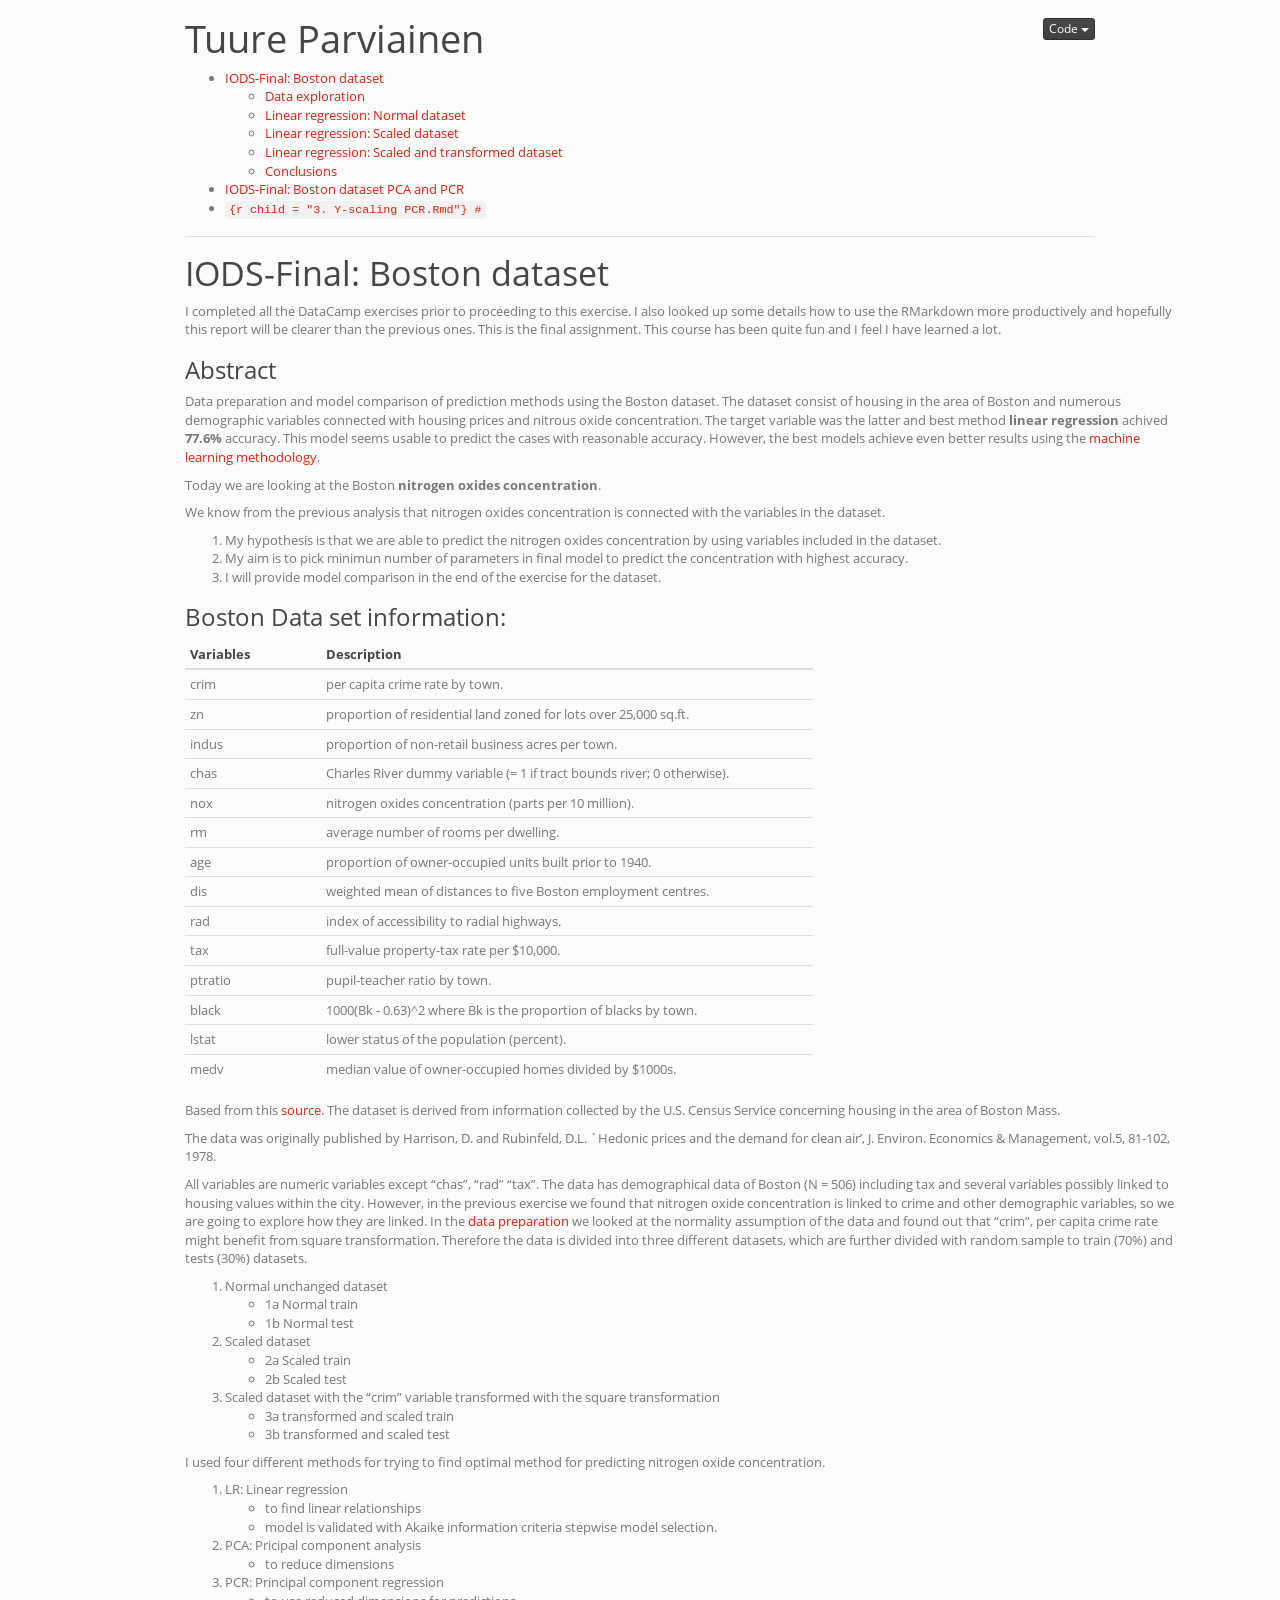
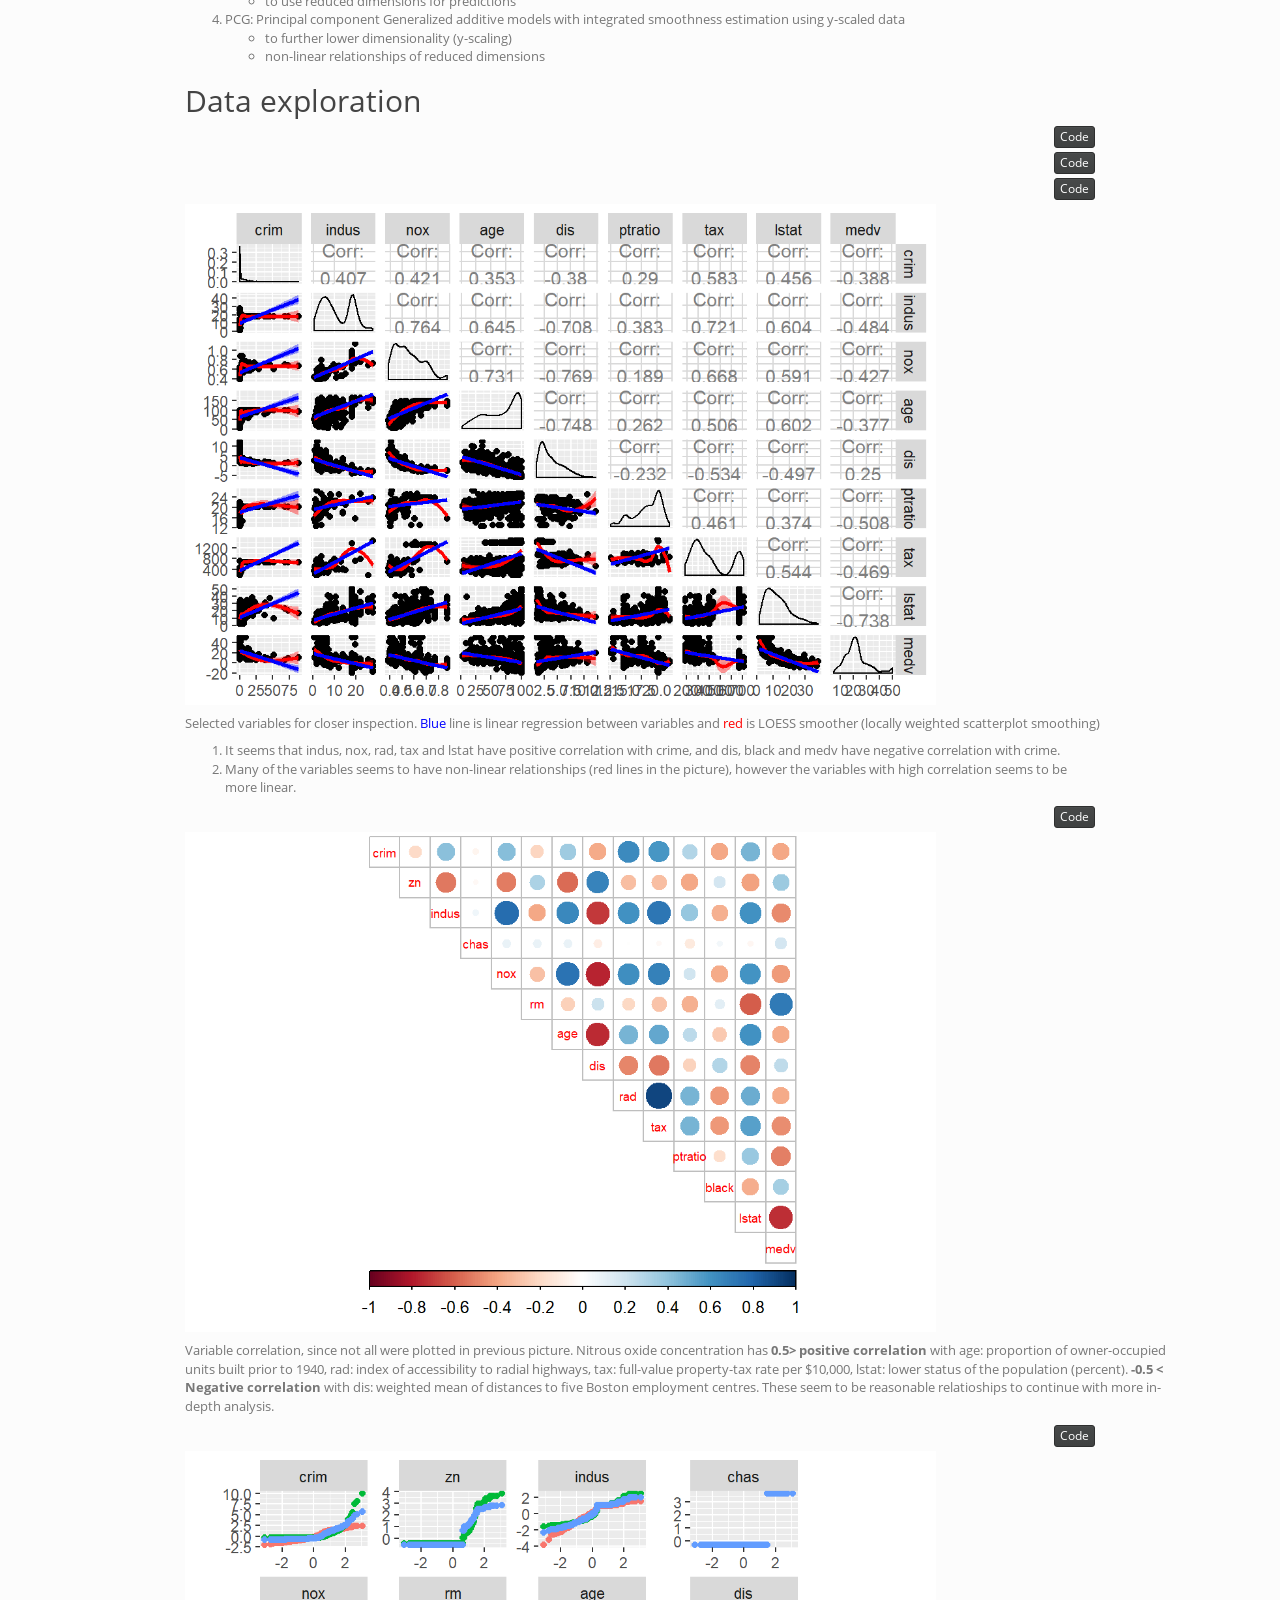
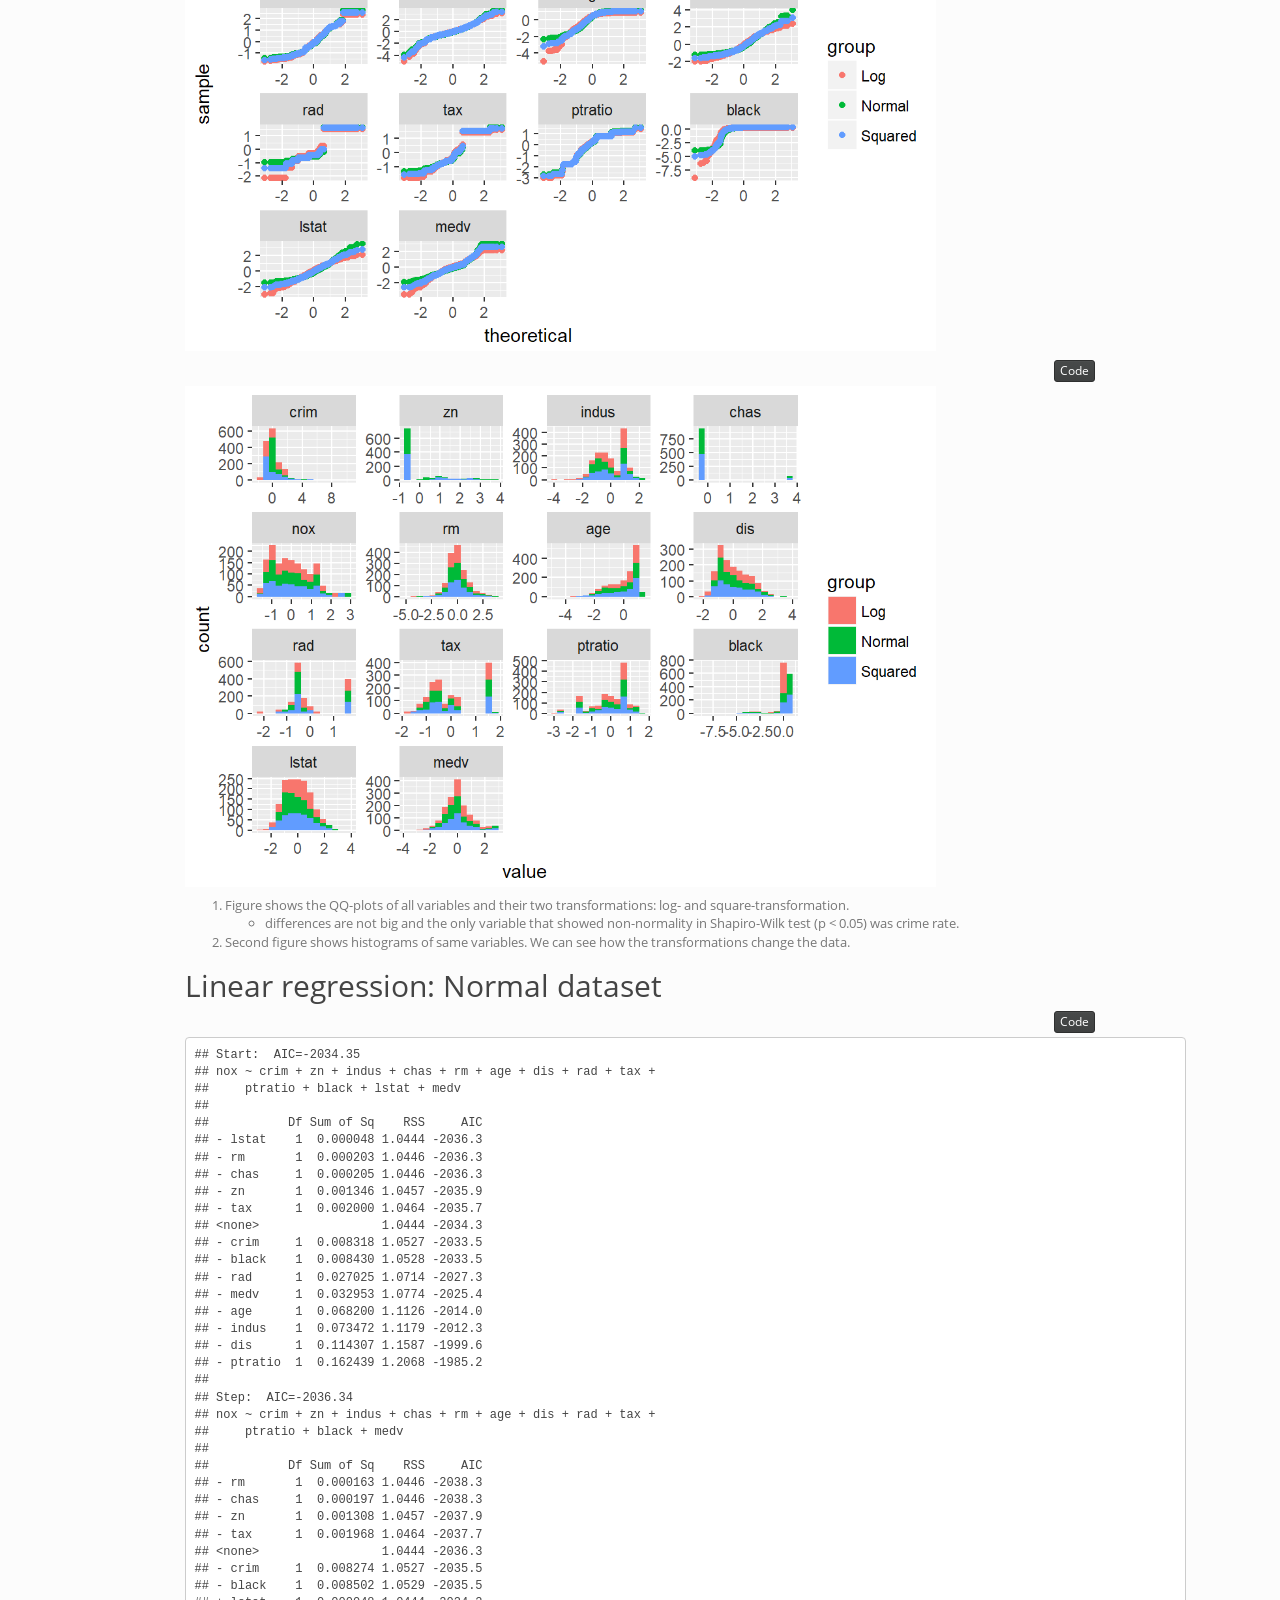
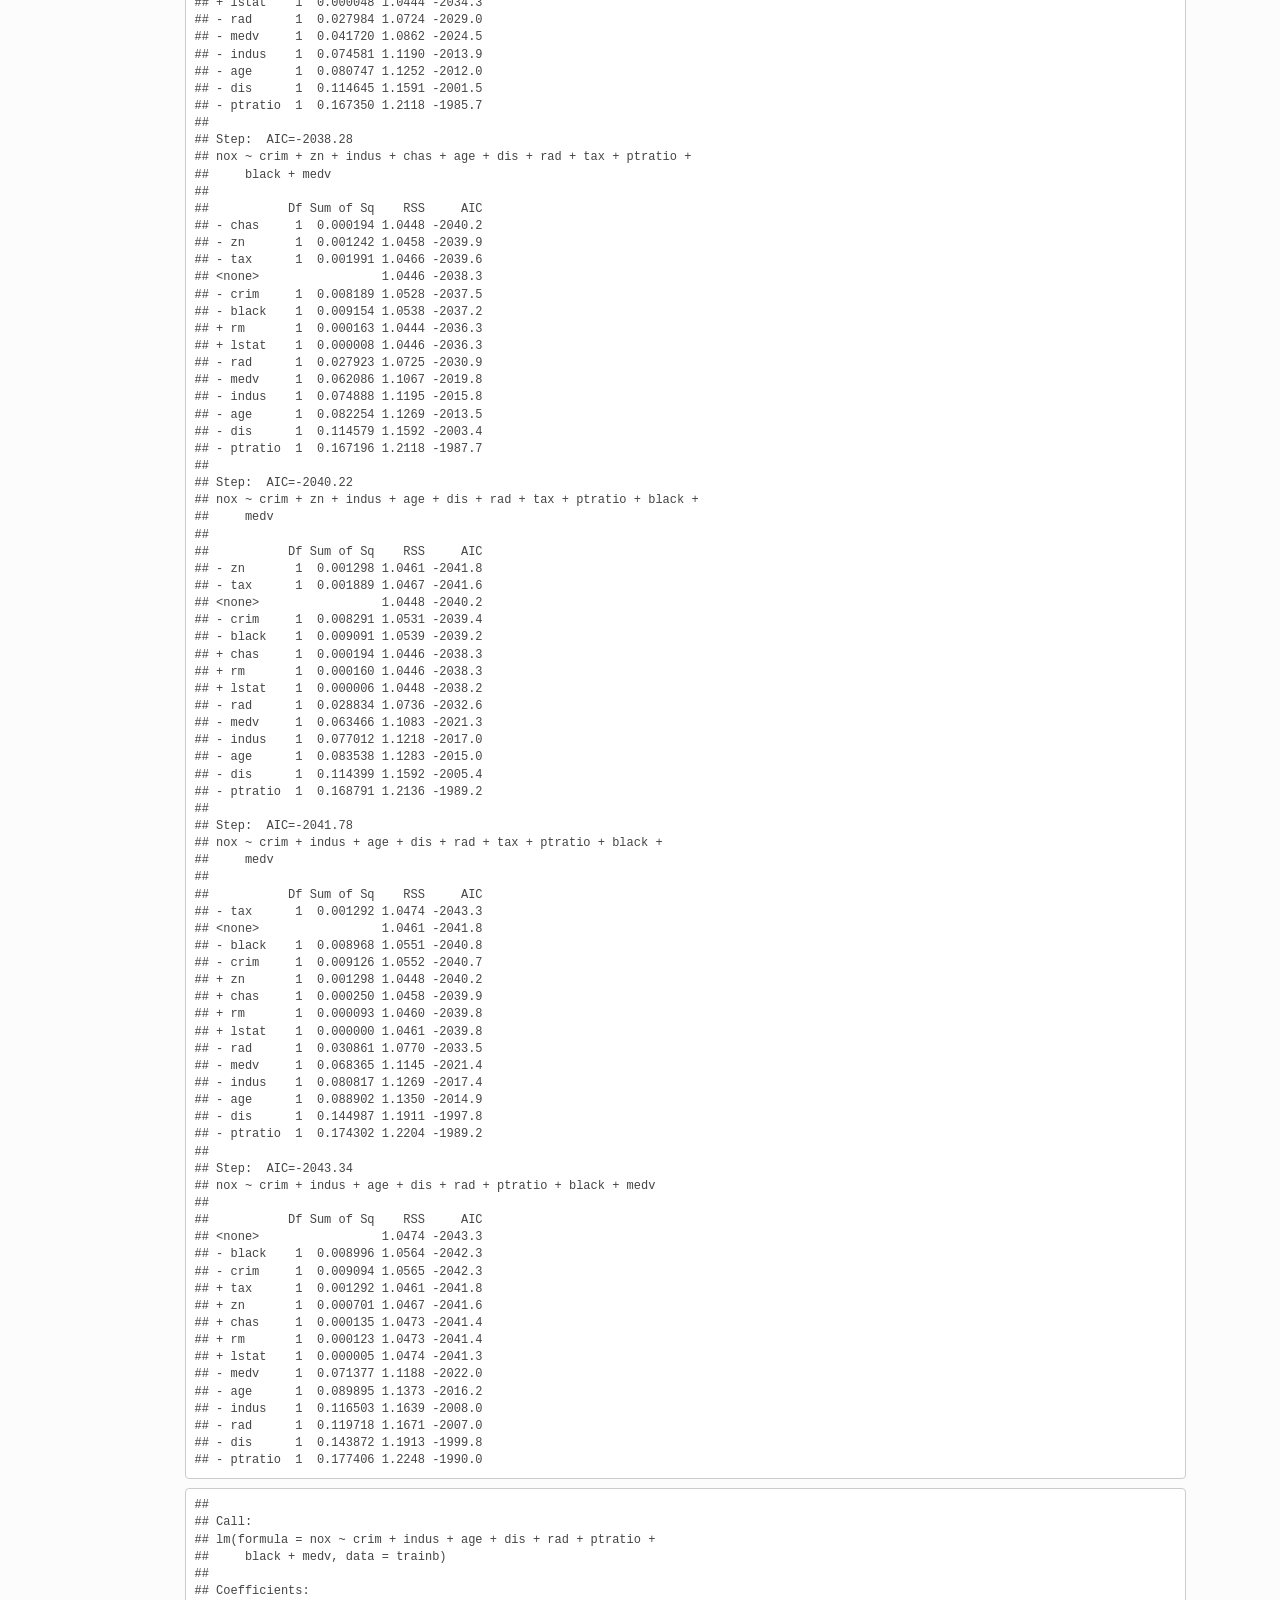
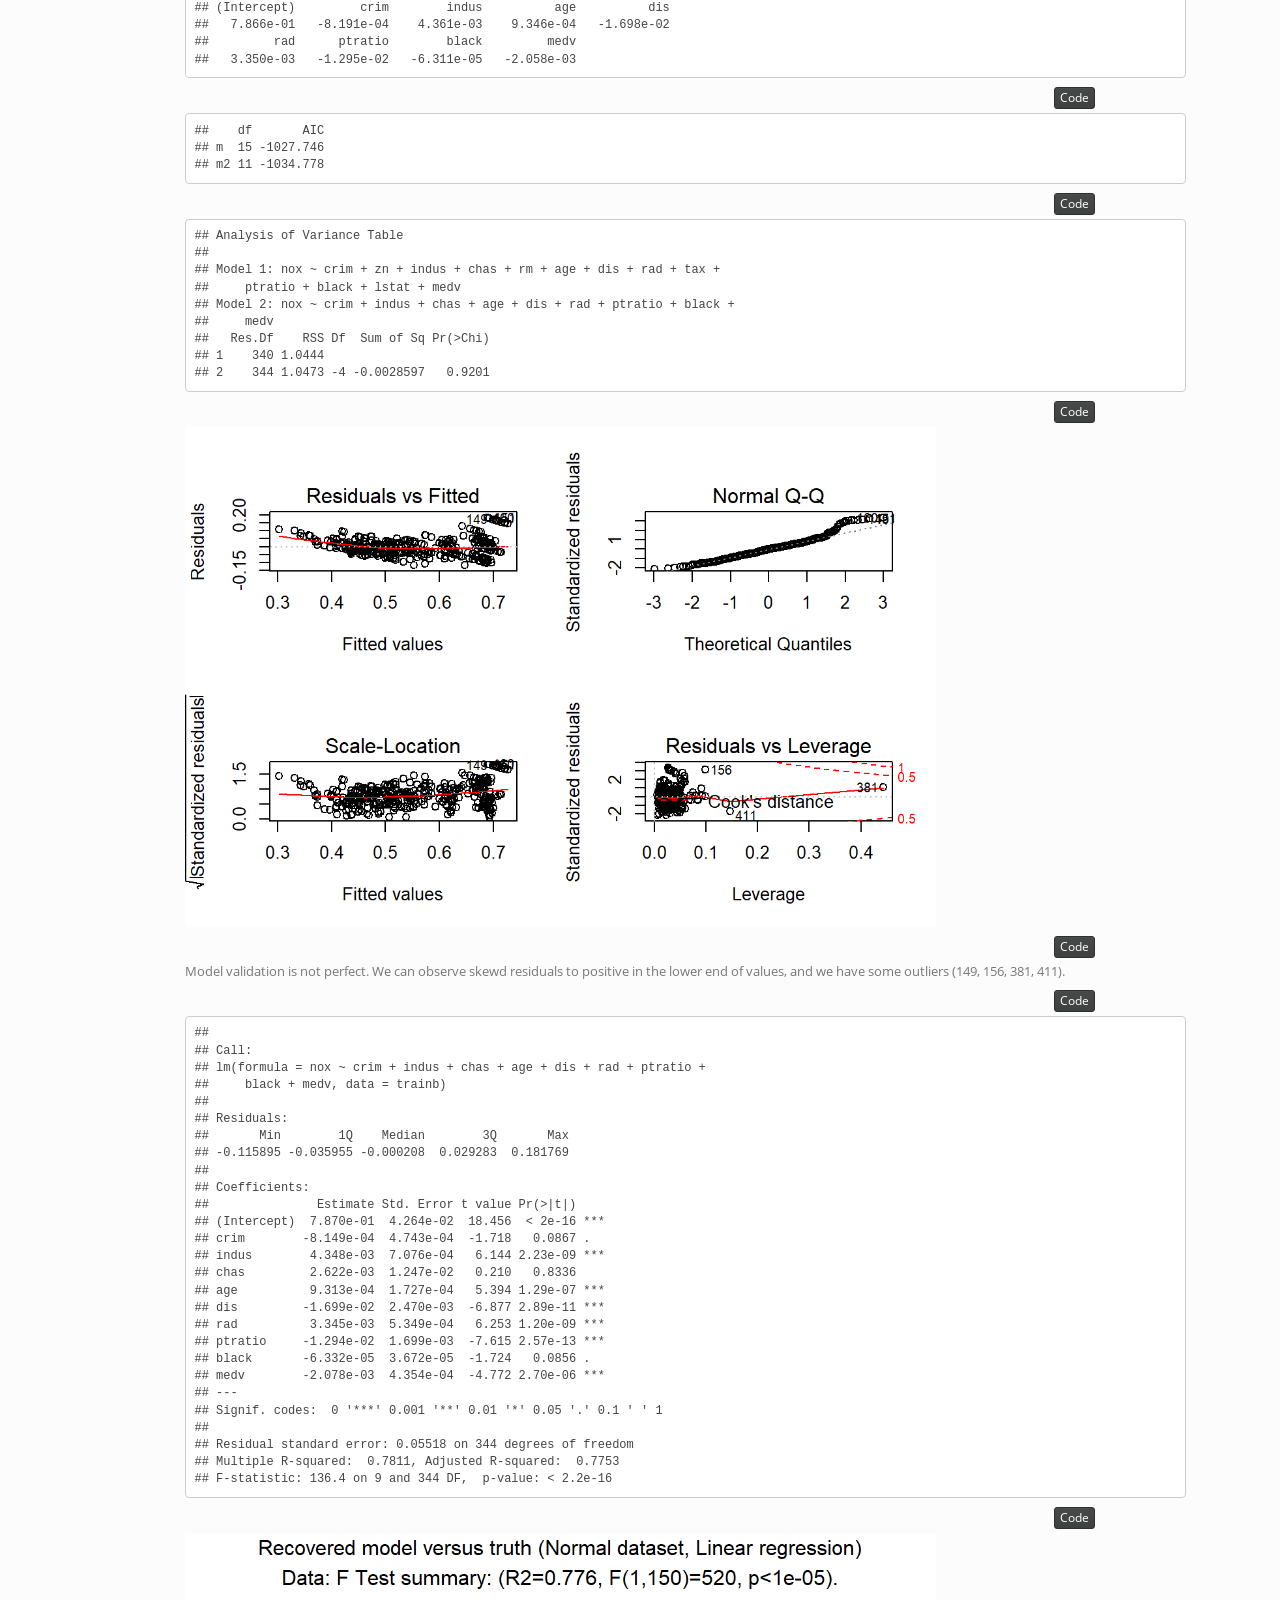
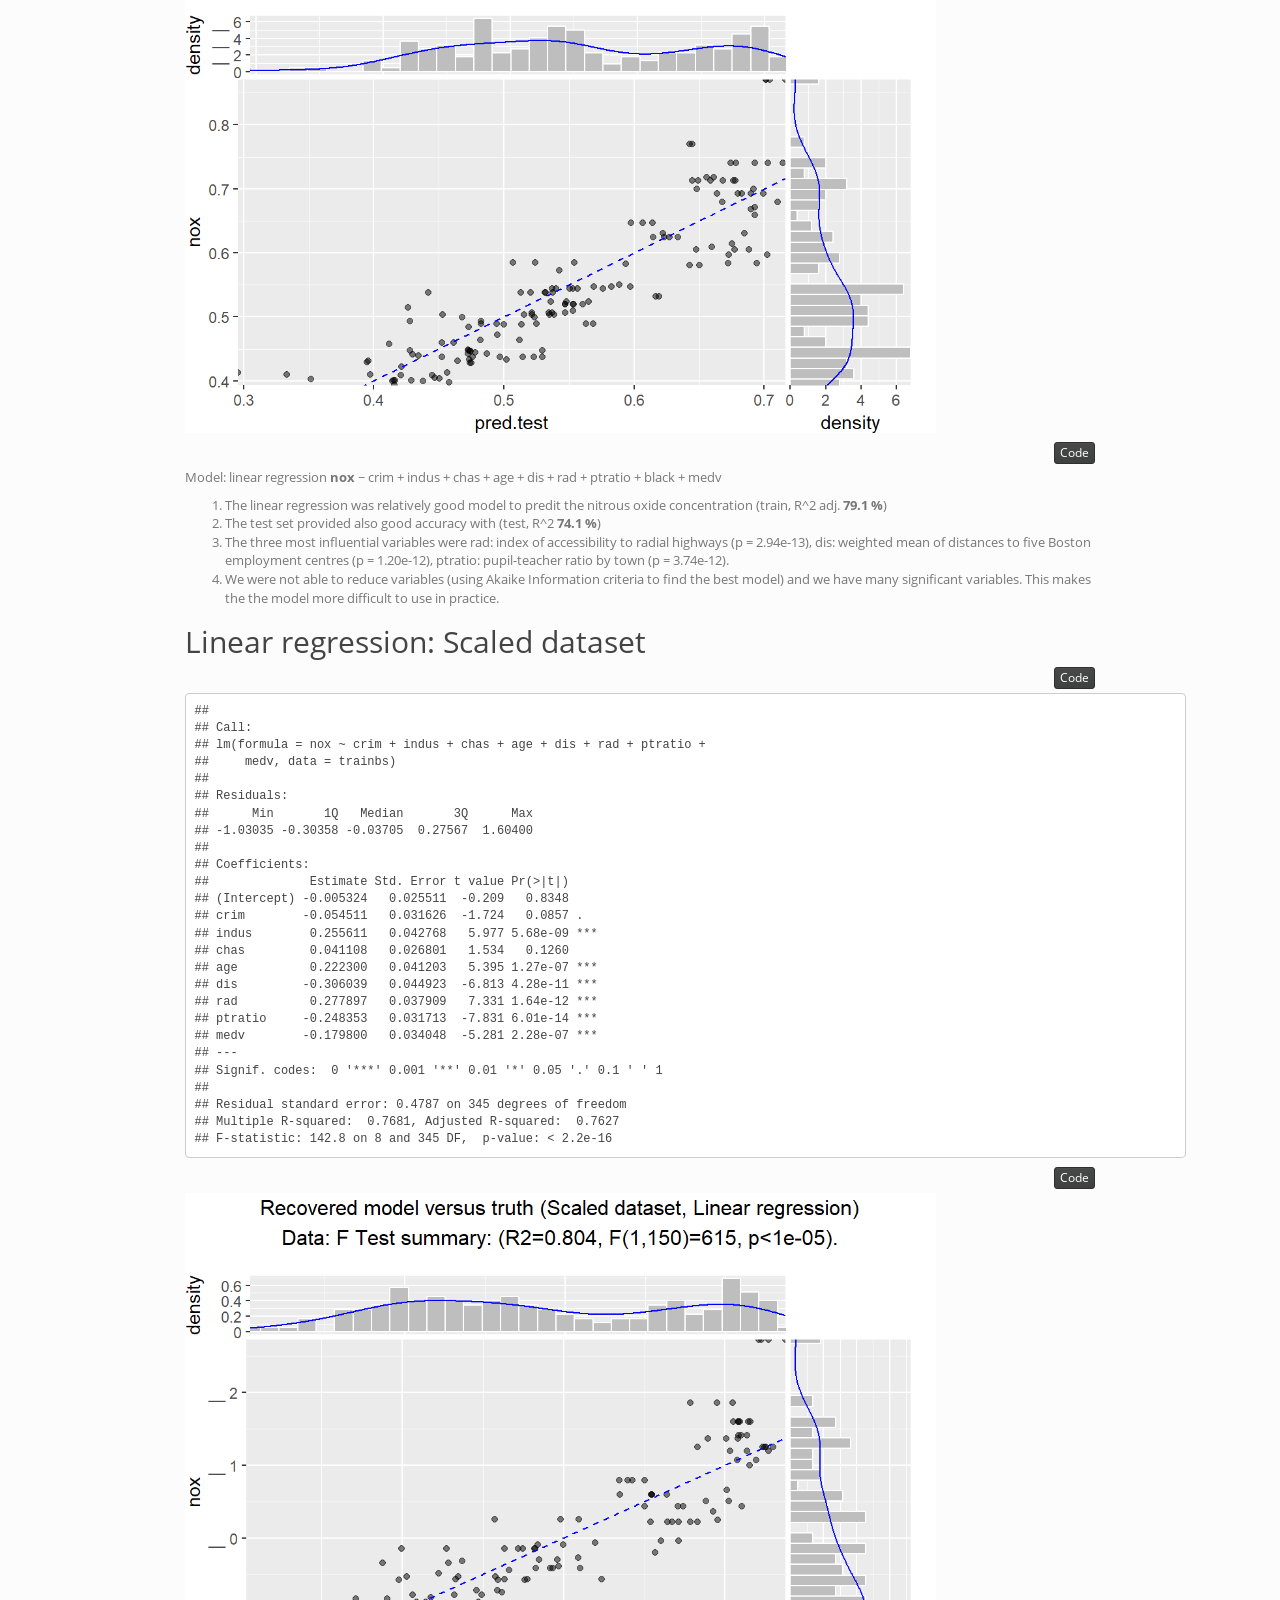
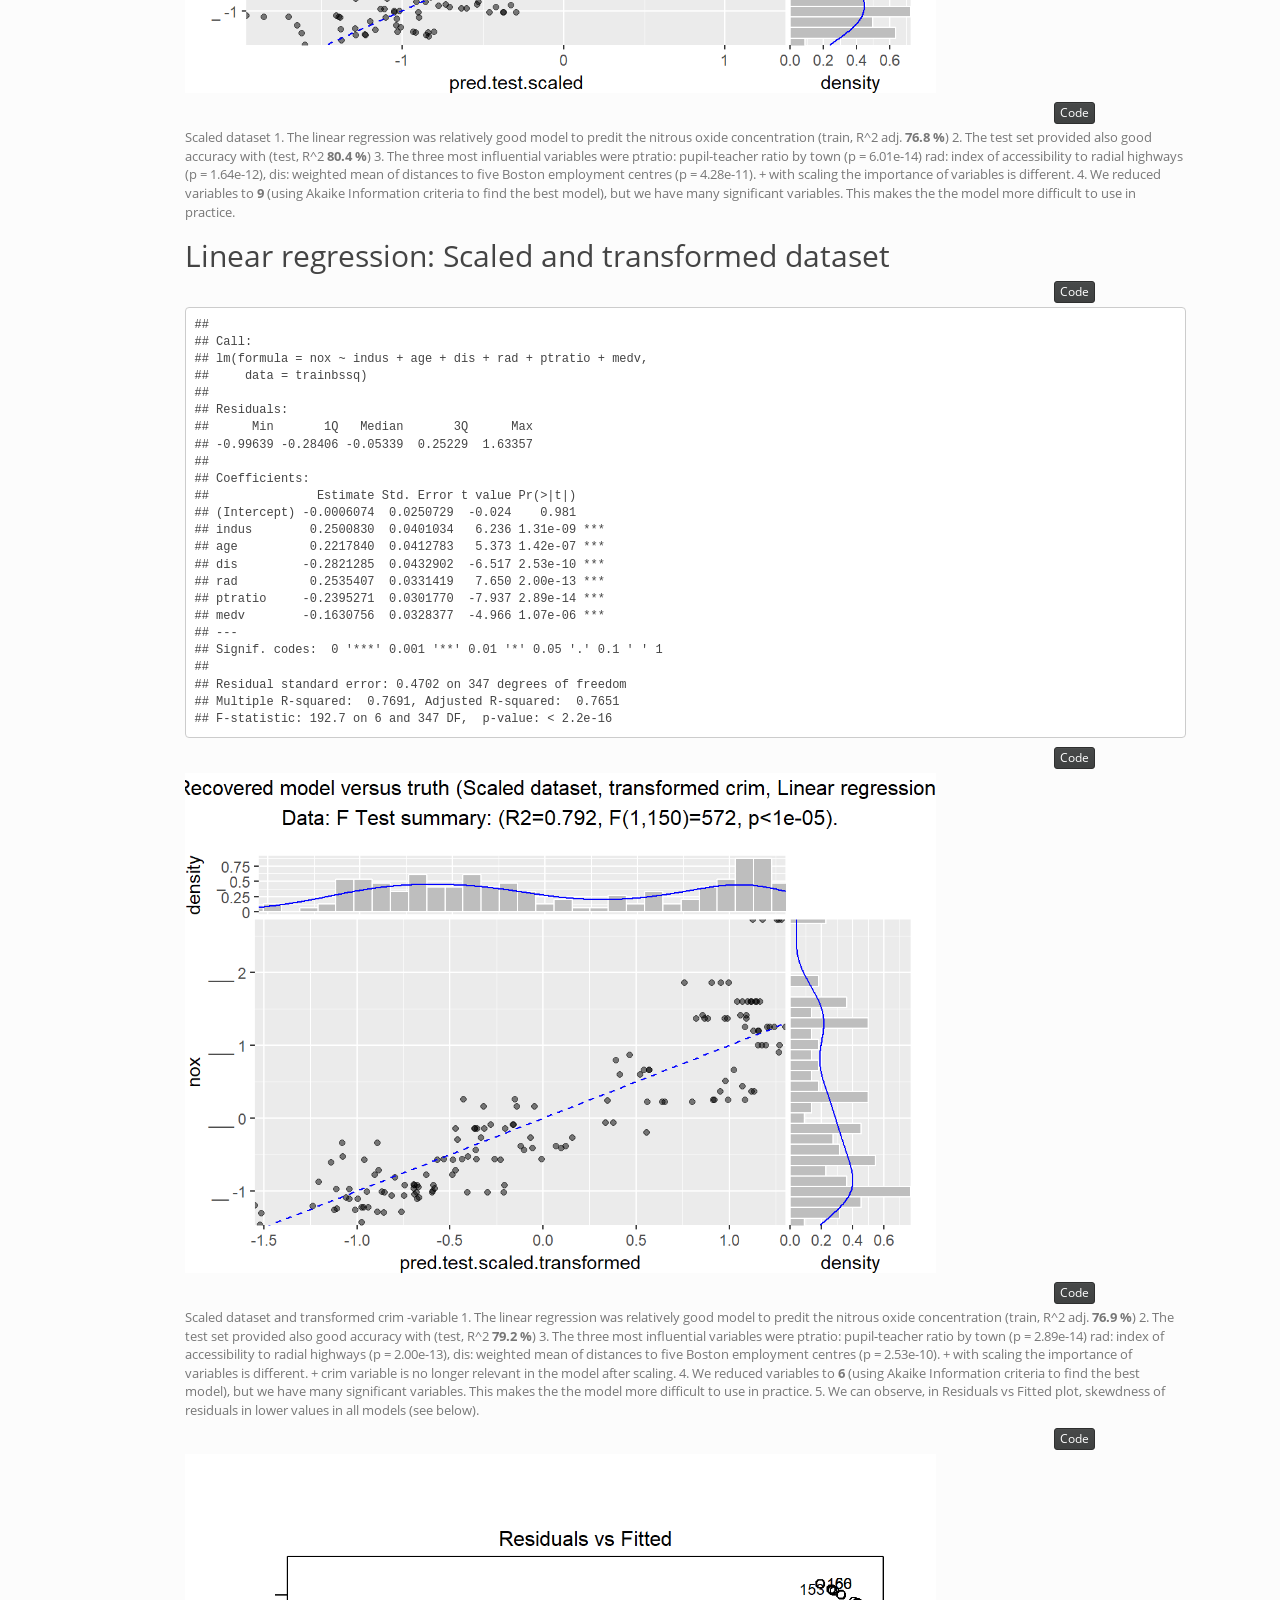
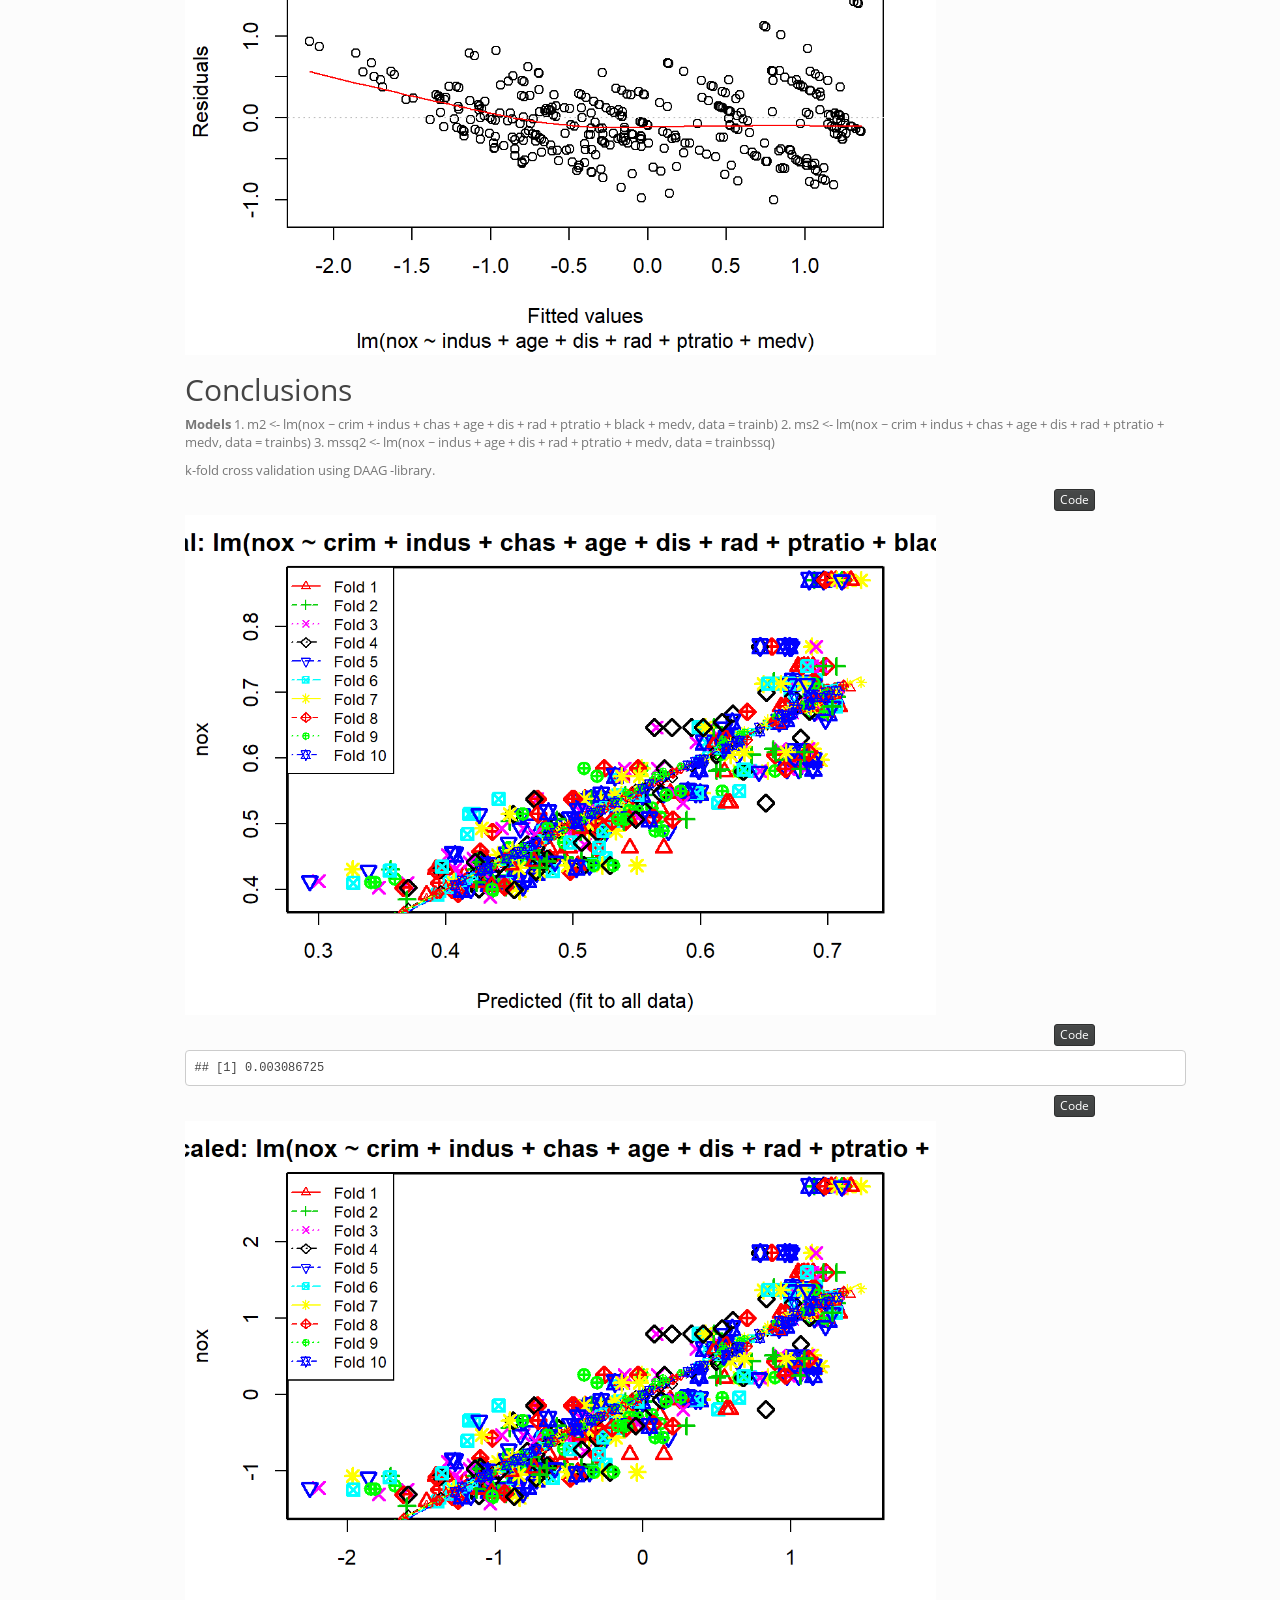
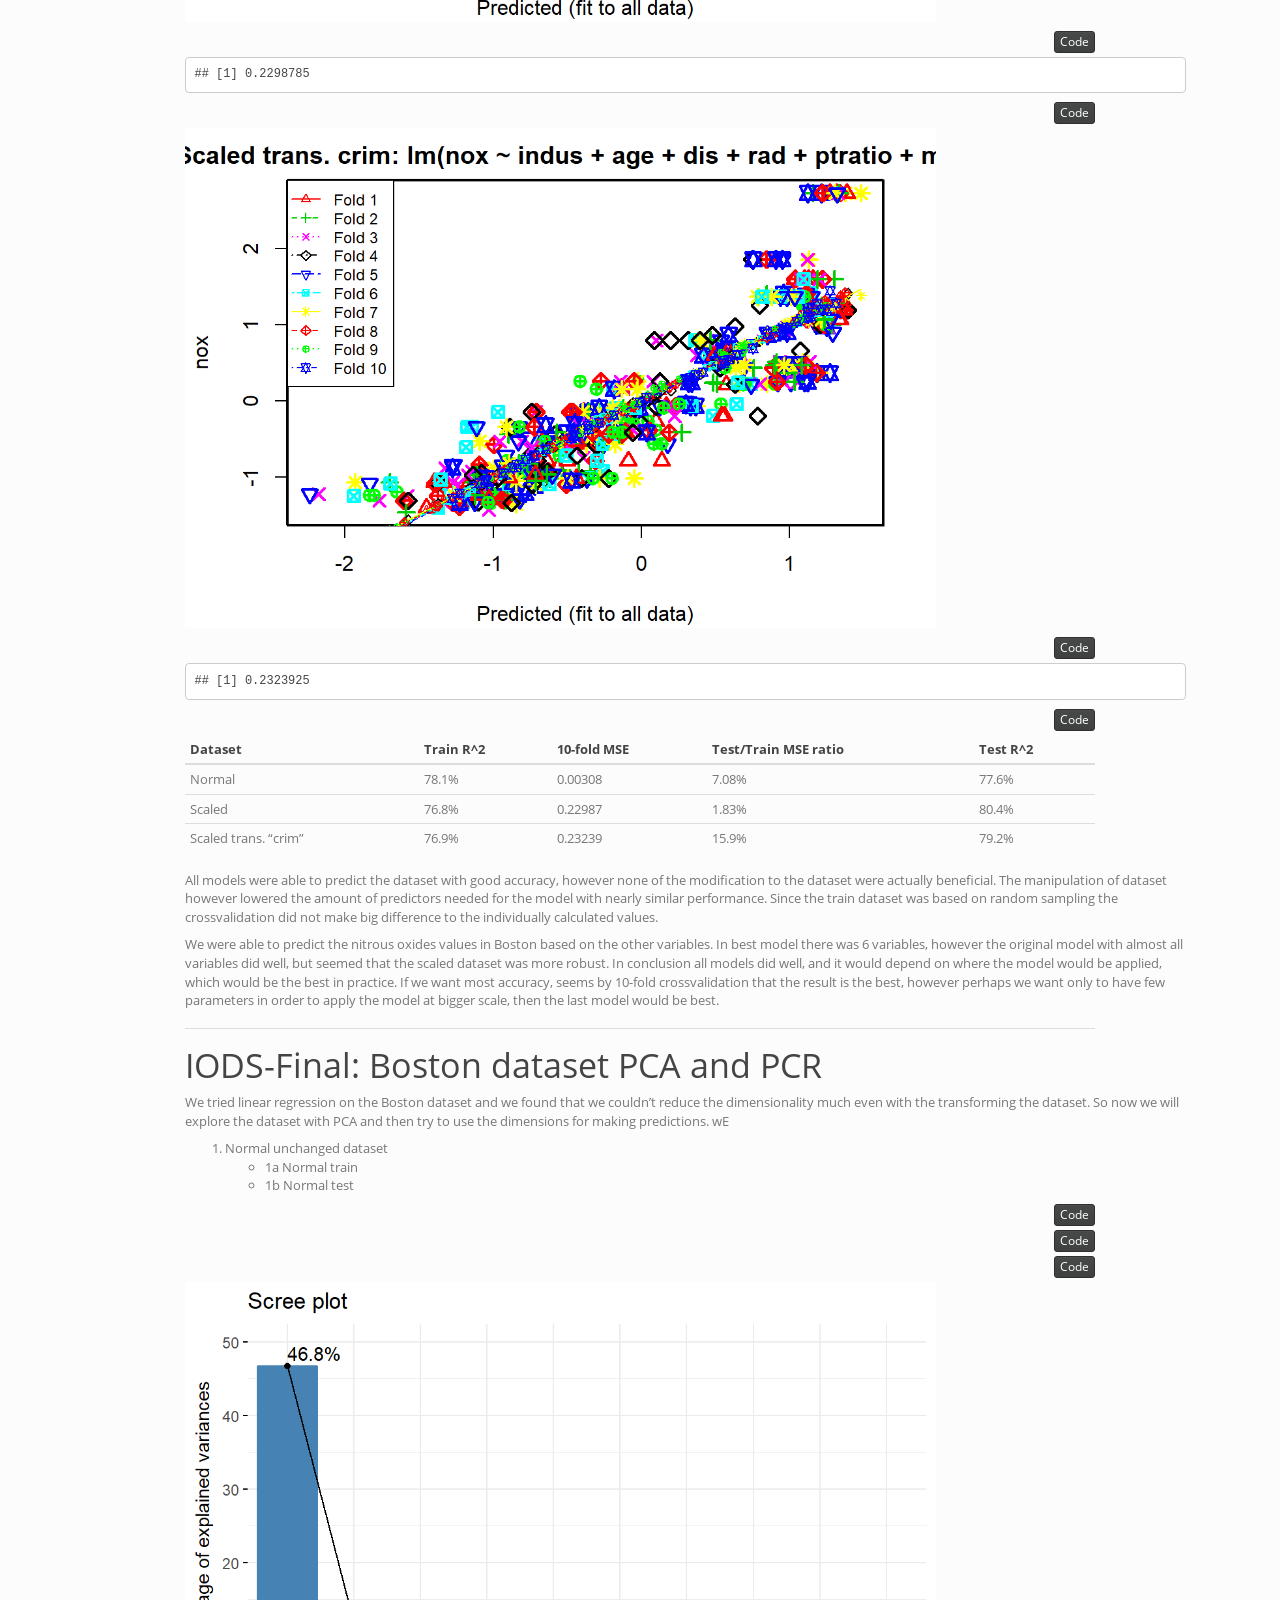
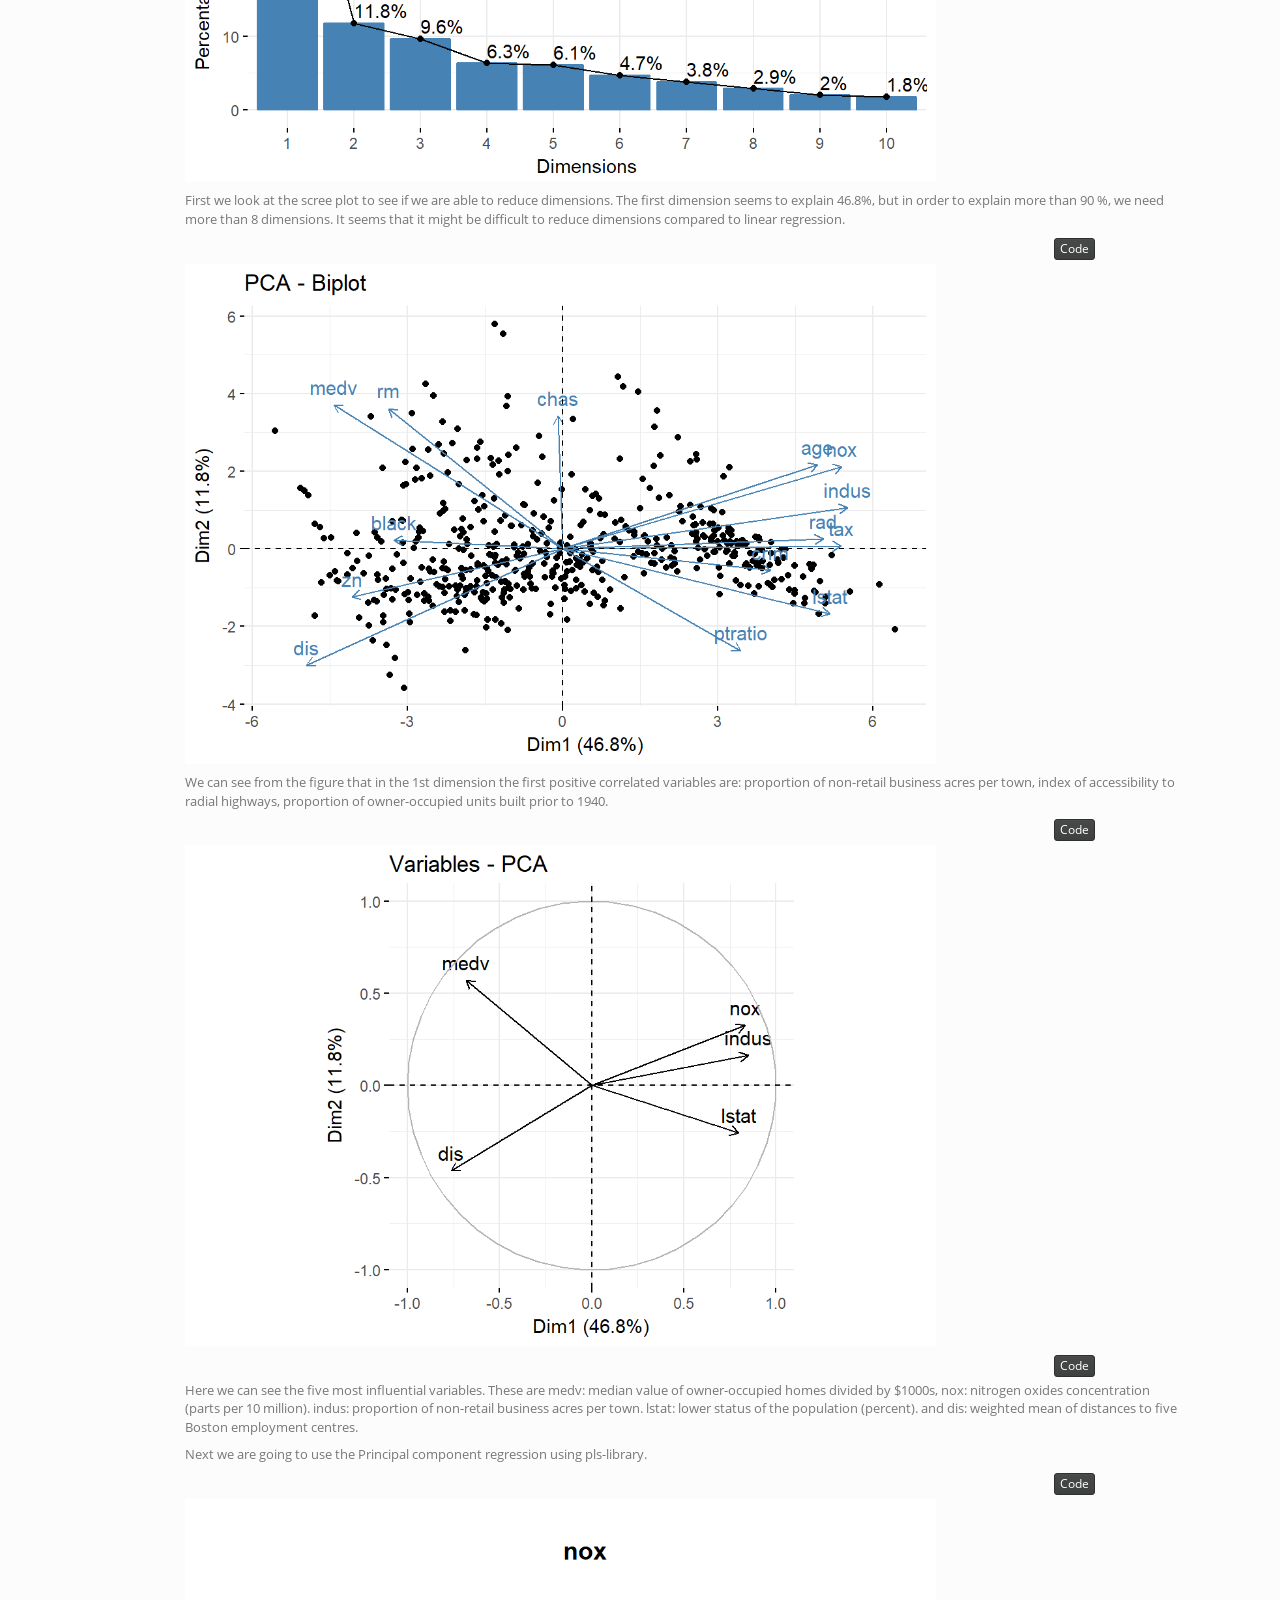
==== index.html @ d25b2026 "ProblemsWithKnitting" ====
<!DOCTYPE html>

<html xmlns="http://www.w3.org/1999/xhtml">

<head>

<meta charset="utf-8" />
<meta http-equiv="Content-Type" content="text/html; charset=utf-8" />
<meta name="generator" content="pandoc" />




<title>Tuure Parviainen</title>

<script src="[data-uri]"></script>
<meta name="viewport" content="width=device-width, initial-scale=1" />
<link href="data:text/css;charset=utf-8,%40font%2Dface%20%7B%0Afont%2Dfamily%3A%20%27Open%20Sans%27%3B%0Afont%2Dstyle%3A%20normal%3B%0Afont%2Dweight%3A%20400%3B%0Asrc%3A%20url%28data%3Aapplication%2Fx%2Dfont%2Dtruetype%3Bbase64%2CAAEAAAASAQAABAAgR0RFRgAQANwAAISoAAAAFkdQT1MAFQAKAACEwAAAAAxHU1VC3cremgAAhMwAAAB0T1MvMqE%2BnskAAFgkAAAAYGNtYXDPgnIkAABYhAAAAMRjdnQgD00YpAAAYggAAACiZnBnbX5hthEAAFlIAAAHtGdhc3AAFQAjAACEmAAAABBnbHlmE1%[base64]%2FLdoAnn9hwW2%2BkpoBOYAAgCY%2F%2BMBiQW2AAMADgArQBQDCQkCBAQPEAEBDAIMBk9ZDBYCAwA%2FPysREgA5GC8REgE5ETMzETMxMAEjAzMDNDMyFhUUBiMiJgFGaTPP4Xg6P0A5NEQBkwQj%2BrSIRkJARz8AAAIAhQOmArAFtgADAAcAH0ANAAMHBAMECAkGAgcDAwA%2FM80yERIBOTkRMxEzMTABAyMDIQMjAwE%2FKGkpAispaCkFtv3wAhD98AIQAAACADMAAAT2BbYAGwAfAJlAVQgfHBUEFAkRDAwJEg8OCwQKExMUFh0eBwQGFwQBABkEGAUFBhQGCiEDGhcDGAoYICEIBAwNDE5ZHAENHwAQERBOWRkVEU8NAU8RAQ0RDREFFxMDCgUALzM%2FMxI5OS8vXV0RMzMrEQAzMxEzMysRADMzERIBOTkRFzMREjk5ETMREhc5ERIXOREzERIXOTIyETMREhc5MTABAyEVIQMjEyEDIxMhNSETITUhEzMDIRMzAyEVASETIQPVQgEb%2Fs1UiVT%2B0VKIUP76AR9E%2FusBK1KLUgExVIZUAQj85QEvQv7RA4P%2BrIH%2BUgGu%2FlIBroEBVH8BtP5MAbT%2BTH%2F%2BrAFUAAMAg%2F%[base64]%2F5OMl97ZUhZLP57HgMHTFwpAYMQXQAABQBo%2F%2BwGLQXLAAkAFQAhAC0AMQBFQCQAEAUKFigcIiIuKAowEAYyMwMNHysNKw0rMDEGMBgZJRkHEwcAPzM%2FMz8%2FEjk5Ly8RMxEzERIBFzkRMxEzETMRMzEwExQWMzIRECMiBgUUBiMiJjU0NjMyFgEUFjMyNjU0JiMiBgUUBiMiJjU0NjMyFgEBIwHySlOkpFNKAcqZlIyblZKRnAGmSlRUUFBUVEoBy5mUjpmVko6f%2Fv781ZMDKwQCqqoBVAFSqKrk6e7f4%2Bbu%2FNurqaetq6Wlq%2BPp7t7j5usDIPpKBbYAAAMAcf%[base64]%2Bb8Z%2F%2BS29cLJv%2BuYu0VT0kxK%2BiuoidAZc4QxeoRIkBK%2BW5dvSW1%2B0Ek0V9WEt%2FU01hYPudmgGoRFlmQXWJ%2BoLIZl9iajmWqKeVa7Vd%2Fnk%2Bp2P%2B4pT%2B3bJqXNQAAAEAhQOmAT8FtgADABS3AAMDBAUCAwMAP80REgE5ETMxMAEDIwMBPyhpKQW2%2FfACEAAAAQBS%2FrwCIQW2AA0AHEAMBwAKBAAEDg8LJwMDAD8%2FERIBOTkRMxEzMTATEBI3MwYCFRQSFyMmAlKbkqKQkZSLoJOaAjEBCQHOrsH%2BMvTw%2Fja9qgHGAAABAD3%2BvAIMBbYADQAcQAwECgcACgAODwoDBCcAPz8REgE5OREzETMxMAEQAgcjNhI1NAInMxYSAgybkqCLlJGQopOaAjH%2B%2Bf46qLwBy%2FD0Ac7Br%2F4xAAEAVgJ%2FBA4GFAAOADBAGwMFBAEHDQoJCwkPEAQKAQ0CDAwNCgcEBggOAAA%2FxDIXOREzETMRMxESARc5MTABAyUXBRMHAwMnEyU3BQMCkSsBjhr%2Bg%2FissKCw8v6HHQGHKwYU%2FnVvth%2F%2Bul4Bav6WXgFGH7ZvAYsAAAEAaADjBCkEwwALAChAEwAEBAkFBQwNAwcIB1BZAA8IAQgAL10zKxEAMxESATkRMzMRMzEwASEVIREjESE1IREzAo0BnP5ki%2F5mAZqLAxeK%2FlYBqooBrAABAD%2F%2B%2BAFtAO4ACAARtQUACQoFAAAvzRESATk5MTAlFwYCByM2EjcBXg8aYjV9G0EN7hdk%2FvdyaAEyXAABAFQB2QI%2FAnEAAwARtQIABQQAAQAvMxESATk5MTATNSEVVAHrAdmYmAABAJj%2F4wGJAPIACwAYQAsGAAAMDQkDT1kJFgA%2FKxESATkRMzEwNzQ2MzIWFRQGIyImmD05OkFCOTNDakNFRUNBRj8AAAEAFAAAAtsFtgADABO3AgAEBQMDAhIAPz8REgE5OTEwAQEjAQLb%2Fd%2BmAiEFtvpKBbYAAgBm%2F%2BwELQXNAAsAFwAoQBQSAAwGAAYZGAkVS1kJBwMPS1kDGQA%2FKwAYPysREgE5OREzETMxMAEQAiMiAhEQEjMyEgEQEjMyEhEQAiMiAgQt7%2Fbs9u707vf84ZakppWVpqSWAt3%2Bhf6KAX8BcgF%2BAXL%2Bfv6S%2FsH%2B3QEnATsBOwEl%2Ft8AAQC8AAACywW2AAoAJEAQCQABCAELDAQJBwcBCQYBGAA%2FPxI5LxI5ERIBOTkRMzMxMCEjETQ3BgYHJwEzAsuiCBU01FgBg4wEEoJ0FS6scgErAAEAZAAABCUFywAZACtAFxgBBxMAEw4BBBobEApLWRAHARhMWQEYAD8rABg%2FKxESARc5ETMRMzEwISE1AT4CNTQmIyIGByc2MzIWFRQCBwEVIQQl%2FD8BgbBwOI5%2BW6NkWMruzuqc1v7AAvCPAYOymJBTdYk8T3Go07KL%2FvDQ%2FscIAAABAF7%2F7AQbBcsAJwBDQCQbABMHBwADFiINBigpAxcWFxZLWRcXCiUlHktZJQcKEUtZChkAPysAGD8rERIAORgvKxESADkREgEXOREzETMxMAEUBgcVFhYVFAQhIiYnNRYWMyARECEjNTMyNjU0JiMiBgcnNjYzMhYD7p2QsKr%2B3v71dMFbX9dgAXv%2BXpCSq8iTfmCqbVRa64LV7ARejLIeCBa0ktHhIyyeLzEBKQEKj5eGa3o0RnBHUcMAAAIAKwAABGoFvgAKABIAPEAeEgUJAgILBwMAAwUDExQBBRIFTFkJDwcSEgMHBgMYAD8%2FEjkvEjkzKxEAMxESARc5ETMzMxEzETMxMAEjESMRITUBMxEzIRE0NyMGBwEEatmf%2FTkCtrDZ%2FogKCDAq%2FjcBUP6wAVCRA938KQHmj7RgP%2F12AAEAhf%2FsBB0FtgAaADpAHw8DGRQIFBcDBBwbABFLWQAABhUVGExZFQYGDEtZBhkAPysAGD8rERIAORgvKxESARc5ETMRMzEwATIEFRQAIyInNRYWMzI2NRAhIgcnEyEVIQM2Ai3nAQn%2B3%2F73gkbQZbDD%2Folfn1Y3Atf9tyVzA33lx%2BP%2B%2Fk%2BgLTOmnQEyHTcCrJn%2BSRcAAAIAdf%2FsBC8FywAWACQAREAjGhELISEAAAYRAyYlDAsOHU1ZCw4OFAMUF0tZFBkDCE1ZAwcAPysAGD8rERIAORgvOSsRADMREgEXOREzETMRMzEwExAAITIXFSYjIgIDMzYzMhYVFAIjIgAFMjY1NCYjIgYGFRQWFnUBTwFIcUFNY%2Bv4DAxu7sXj%2BdTj%2FvYB646dkpFalllQkwJxAa8BqxOPGf7b%2Fsas7szk%2FvsBVcizqZGmSoJGZ7JoAAEAXgAABCsFtgAGAB9AEAEFBQACAwcIAwJMWQMGABgAPz8rERIBFzkRMzEwIQEhNSEVAQEdAl784wPN%2FaoFHZmF%2Bs8AAwBo%2F%2BwEKQXLABYAIgAuAE1AKRcPJhQsAx0JCQMGERQPBi8wBhEpICkgS1kpKQwADBpNWQwZACNNWQAHAD8rABg%2FKxESADkYLysREgA5ORESARc5ETMRMxEzETMxMAEyFhUUBgcWFhUUBiMiJjU0JSYmNTQ2AxQWMzI2NTQmJwYGASIGFRQWFzY2NTQmAkjI6oaTspb%2B3er8ATKKeOt3p5eVppzClYYBOn2Odp%2BPd5EFy7qkbLJJVbt7ttnNvPuMTrVwn737pniGjHphl0dAmwNneGRchEI8ilxldwAAAgBq%2F%2BwEJQXLABcAJQBBQCIbESIKCgAABBEDJicOHk1ZCxQODgIUFBhLWRQHAgdNWQIZAD8rABg%2FKxESADkYLxI5KxESARc5ETMRMxEzMTABECEiJzUWMzISEyMGBiMiJjU0EjMyFhIBIgYVFBYzMjY2NTQmJgQl%2FWh0RFBm8PULDDe2csLk%2F9CV33j%2BFI%2BckJNbmVhSkwNG%2FKYUjxoBKQEzU1fo0OQBCJn%2B2wEwuKSQpUqARmmyZgAAAgCY%2F%2BMBiQRkAAsAFQAoQBQQBgYMAAAWFw4TT1kOEAkDT1kJFgA%2FKwAYPysREgE5ETMzETMxMDc0NjMyFhUUBiMiJhE0MzIVFAYjIiaYPTk6QUI5M0N2e0I5M0NqQ0VFQ0FGPwO7h4dBRj8AAgA%2F%2FvgBhQRkAAgAEgAiQBABDQ0FCQkUEwsQT1kLEAUAAC%2FNPysREgE5ETMzETMxMCUXBgIHIzYSNwM0MzIVFAYjIiYBXg8aYjV9G0ENFXd7Qjk6Pe4XZP73cmgBMlwC74eHQUZGAAABAGgA8gQpBNkABgAVQAkEAAUBBAcIAwAALy8REgEXOTEwJQE1ARUBAQQp%2FD8DwfzyAw7yAaZiAd%2BV%2Fo3%2BuAAAAgB3AcEEGQPjAAMABwAqQBUHAgQAAgAJCAQFUFkEAQBQWQ8BAQEAL10rABgvKxESATk5ETMRMzEwEzUhFQE1IRV3A6L8XgOiA1qJif5niYkAAAEAaADyBCkE2QAGABVACQUBAgAEBwgGAwAvLxESARc5MTATAQE1ARUBaAMP%2FPEDwfw%2FAYkBRgF1lf4hYv5aAAACABv%2F4wM5BcsAGwAmADlAHSEcGwAHExMAHA4EJygAACQQJB5PWSQWEApJWRAEAD8rABg%2FKxESADkYLxESARc5ETMRMxEzMTABNTQ2NzY2NTQmIyIGByc2MzIWFRQGBgcGBhUVAzQzMhYVFAYjIiYBIUhiiEeDe0%2BWYTu9zr%2FUJ0x%2BZUGyeDo%2FQDk0RAGTNnWXVHN0UmZvJTGHY7yrSW9jblZyXyH%2B14hGQkBHPwACAHn%2FRga4BbQANQA%2FAEVAIiMuNg47BxQbAAApFA4uBUBBGDg4BD0IEQsRCxErHzIDJisALzM%2FMxI5OS8vEjkyMzMRMxESARc5ETMRMzMRMxEzMTABFAYGIyImJyMGBiMiJjU0NjMyFhcDFRQzMjY1NAIkIyIEAhUQACEyNxUGIyAAERASJCEyBBIBFDMyExMmIyIGBrhYoGhWdgsIKJVmlqnswESsRRmFW3KU%2Fu%2Bx3%2F62rgFCAS%2FS4sD0%2FpX%2Bb9YBjAEA1wFPt%2Fv2w88SDkhVgpMC2Y7sgmhRV2LNsMz%2FGRb%2BKhay16y1ARCTuf6p4f7P%2FrhWhVQBjwFmAQQBlt%2B1%2FrP%2BpP4BOQEFFLQAAgAAAAAFEAW8AAcADgA5QB4CDgsIAQUAAwAHAwQHBBAPDgJJWQsFDg4EBQMABBIAPzM%2FEjkvEjkrERIBOTkRMxEzERIXOTEwIQMhAyMBMwEBAyYnBgcDBGC2%2Fba0rAJCjwI%2F%2FmWqISMWKawB0f4vBbz6RAJqAcVWfWBz%2FjsAAwDJAAAEvgW2AA4AFwAgAElAJhMEHQoPGRkOCgQHDgQhIggPGA8YSlkPDw4ADhlKWQ4SABdKWQADAD8rABg%2FKxESADkYLysREgA5ERIBFzkRMxEzETMRMzEwEyEgBBUUBgcVBBEUBCMhEyEyNjU0JiMjEREhMjY1NCYjyQGdASMBBJGLAU3%2B9%2B7%2BAqoBGLSesMD6ATGxs7e7BbauvIKpGQo5%2FtvE3ANEcYZ7bf2R%2Fd2JkoiAAAABAH3%2F7ATPBcsAFgAmQBQDDhQJDgMXGBIASVkSBAsGSVkLEwA%2FKwAYPysREgEXOREzMTABIgAREAAzMjcVBiMgABE0EiQzMhcHJgM78f7pAQ35mcSY3%2F69%2FqGpAT%2FY5qxIpgUz%2Fr%2F%2B6f7h%2Fsc3lTkBiAFp4gFUuFSSTgAAAgDJAAAFWAW2AAgAEQAoQBQOBAkABAASEwUNSlkFAwQOSlkEEgA%2FKwAYPysREgE5OREzETMxMAEQACEhESEgAAMQACEjETMgAAVY%2Fnf%2Bj%2F5rAcABVQF6tP7h%2FuX3zwEwATIC6f6W%2FoEFtv6G%2FqcBHgEi%2B3ABKwAAAQDJAAAD%2BAW2AAsAOkAfBgoKAQQACAEEDA0GCUlZBgYBAgIFSVkCAwEKSVkBEgA%2FKwAYPysREgA5GC8rERIBFzkRMxEzMTAhIREhFSERIRUhESED%2BPzRAy%2F9ewJe%2FaIChQW2l%2F4plv3mAAEAyQAAA%2FgFtgAJADJAGgYAAAEDCAEDCgsGCUlZBgYBAgIFSVkCAwESAD8%2FKxESADkYLysREgEXOREzETMxMCEjESEVIREhFSEBc6oDL%2F17Al79ogW2l%2F3plwAAAQB9%2F%2BwFPQXLABsAOkAfFAgZAgIOGwgEHB0AG0lZAAAFDAwRSVkMBAUXSVkFEwA%2FKwAYPysREgA5GC8rERIBFzkRMxEzMTABIREGBiMgABE0EiQzMhcHJiMgABEQACEyNxEhA0wB8XTwnv60%2Fo63AVjn6spCxrf%2B9f7UASEBGJiR%2FrkC%2Fv05JSYBiwFk5AFXtVaWVP7C%2Fub%2B2P7OIwHCAAEAyQAABR8FtgALADNAGQkBAQAIBAQFAAUNDAgDSVkICAUKBgMBBRIAPzM%2FMxI5LysREgE5OREzETMRMxEzMTAhIxEhESMRMxEhETMFH6r8%2FqqqAwKqArD9UAW2%2FZICbgAAAf9g%2Fn8BaAW2AA0AHUANCwgIDg8JAwAFSVkAIgA%2FKwAYPxESATkRMzEwAyInNRYzMjY1ETMRFAYMXjZHTWNnqsD%2BfxuRFHhxBbb6WL7RAAABAMkAAATpBbYACwAqQBUIBAQFBQILCgAFDQwCCAUJBgMBBRIAPzM%2FMxI5ORESARc5ETMRMzEwISMBBxEjETMRATMBBOnI%2FeuZqqoCl8n9tALFiP3DBbb9KwLV%2FYUAAQDJAAAD%[base64]%2F6qDgj%2BDAUQmtT8XgW2%2B0oEtvpKA66ivvryAAEAyQAABT8FtgAQAC5AFQkGBgcBDw8ABwAREgsDBw8IAwEHEgA%2FMz8zEjk5ERIBOTkRMxEzETMRMzEwISMBIxYVESMRMwEzJgI3ETMFP8L84QgQncADHQgCDgKfBMvYtPzBBbb7OhsBJT8DRwAAAgB9%2F%2BwFvgXNAAsAFwAoQBQSAAwGAAYZGAkVSVkJBAMPSVkDEwA%2FKwAYPysREgE5OREzETMxMAEQACEgABEQACEgAAEQEjMyEhEQAiMiAgW%2B%2Fp3%2BxP69%2FqEBYAFEATsBYvtz%2FfHz%2BPfy8%2F0C3f6h%2Fm4BiwFoAWUBif5w%2FqD%2B1%2F7NATIBKgEnATH%2BzQACAMkAAARoBbYACQASADRAGgoFBQYOAAYAExQKBEpZCgoGBwcSSlkHAwYSAD8%2FKxESADkYLysREgE5OREzETMRMzEwARQEISMRIxEhIAEzMjY1NCYjIwRo%2FtH%2B5qyqAXsCJP0LmeLKvsm%2BBAze7%2F3BBbb9G5KhkY4AAAIAff6kBb4FzQAPABsANEAbEAoWAAAEAwoEHB0DDQcNGUlZDQQHE0lZBQcTAD%2FGKwAYPysREgA5ERIBFzkRMxEzMTABEAIHASMBByAAERAAISAAARASMzISERACIyICBb7izgFc9%2F7jN%2F69%2FqEBYAFEATsBYvtz%2FfHz%2BPfy8%2F0C3f7n%2FoxC%2FpYBSgIBiwFoAWUBif5w%2FqD%2B1%2F7NATIBKgEnATH%2BzQACAMkAAATPBbYADAAVAEhAJQ0BAQIMCREHCwoKBwkCBBYXCQ0ADQBKWQ0NAgMDFUlZAwMLAhIAPzM%2FKxESADkYLysREgA5ERIBFzkRMxEzETMRMxEzMTABESMRISAEFRAFASMBJTMyNjU0JiMjAXOqAZEBDQEB%2FtoBjcn%2Bnv7P6bSoq73dAmD9oAW2zs%2F%2B3mb9bwJgko%2BPkYAAAQBq%2F%2BwEAgXLACQANEAbHhMMAAAYEwUEJSYMHgMWFhtJWRYEAwlJWQMTAD8rABg%2FKxESADk5ERIBFzkRMxEzMTABFAQjICc1FhYzMjY1NCYmJyYmNTQ2MzIXByYjIgYVFBYWFxYWBAL%2B6PD%2B%2FIxa1GiqrD2Pksyv%2FtHatzW1q4eYOIWJ5q0BhcHYQ6QmLIFzTGFSNEnIoanIUJRMdGdMYVExUrwAAAEAEgAABFoFtgAHACRAEgABBQEDAwgJBwMEA0lZBAMBEgA%2FPysRADMREgEXOREzMTAhIxEhNSEVIQKLqv4xBEj%2BMQUfl5cAAAEAuv%2FsBRkFtgARACVAERABCgcBBxMSEQgDBA1JWQQTAD8rABg%2FMxESATk5ETMRMzEwAREUACEgADURMxEUFjMyNjURBRn%2B0v74%2Fvj%2B36rIwrnIBbb8Tvr%2B4gEg%2FAOu%2FEa3xMW4A7gAAQAAAAAEwwW2AAoAGkALAQQMCwgDAAQDAxIAPz8zEjkREgE5OTEwATMBIwEzARYXNjcEDLf98aj99LQBUDoiJDoFtvpKBbb8TqOaoqEAAQAbAAAHTAW2ABkAJEAQGQobGhUODgUJGBEKAwEJEgA%2FMz8zMxI5OREzERIBOTkxMCEjASYmJwYHASMBMxMWFzY3ATMBFhc2NxMzBcWo%2FtkVNAEWMP7iqP57tOcwFhs1AQa0ARMwIRM15rQD00HGFISd%2FDMFtvx5vpq3rwN5%2FH%2Bbw47MA4UAAAEACAAABJYFtgALACNAEgQGBQsKAAYNDAIIBAkGAwEEEgA%2FMz8zEjk5ERIBFzkxMCEjAQEjAQEzAQEzAQSWwf53%2FnC0Aeb%2BO7wBawFutf47AoP9fQL8Arr9vQJD%2FUwAAAEAAAAABHsFtgAIACBADwQFAgUHAwkKAAUBBwMFEgA%2FPzMSORESARc5ETMxMAEBMwERIxEBMwI9AYa4%2Fhis%2Fhm6AtsC2%2FyB%2FckCLwOHAAEAUgAABD8FtgAJACtAFwgBAwcABwQBBAoLBQRJWQUDAQhJWQESAD8rABg%2FKxESARc5ETMRMzEwISE1ASE1IRUBIQQ%2F%2FBMDCP0QA7%2F8%2BAMehQSYmYX7aQABAKb%2BvAJvBbYABwAgQA4GAQQAAQAICQUCAwYBJwA%2FMz8zERIBOTkRMxEzMTABIREhFSERIQJv%2FjcByf7fASH%2BvAb6jfohAAABABcAAALdBbYAAwATtwMBBAUDAwISAD8%2FERIBOTkxMBMBIwG6AiOm%2FeAFtvpKBbYAAAEAM%2F68AfwFtgAHACBADgMAAQYABggJAAcnAwQDAD8zPzMREgE5OREzETMxMBchESE1IREhMwEh%2Ft8Byf43tgXfjfkGAAABADECJwQjBcEABgAYQAkAAwcIBQIABAIALy8zEjkREgE5OTEwEwEzASMBATEBsmMB3Zj%2BjP6yAicDmvxmAun9FwAB%2F%2Fz%2BxQOa%2F0gAAwARtQAFAQQBAgAvMxEBMxEzMTABITUhA5r8YgOe%2FsWDAAEBiQTZAxIGIQAJABO2AAQLCgaAAQAvGs0REgE5OTEwASMmJic1MxYWFwMSbkGyKMsgciwE2TTAPxVFtTUAAgBe%2F%2BwDzQRaABkAJABHQCUiCAseHhkZEggDJSYBAgseR1kCCwsAFRUPRlkVEAUaRlkFFgAVAD8%2FKwAYPysREgA5GC85KxEAMxESARc5ETMRMxEzMTAhJyMGBiMiJjUQJTc1NCYjIgcnNjYzMhYVESUyNjU1BwYGFRQWA1IhCFKjeqO5AhO6b3qJrTNRwWHEvf4Om7Gmxq9tnGdJqJsBTBAGRIF7VH8sMq7A%2FRR1qpljBwdtc1peAAIAsP%2FsBHUGFAATAB8AREAiChcXDw8MHQMMAyAhDQAMFRIRChEGAAYaRlkGFgAURlkAEAA%2FKwAYPysREgA5OREzGD8%2FERIBOTkRMxEzETMRMzEwATISERACIyImJyMHIxEzERQHMzYXIgYVFBYzMjY1NCYCrtjv8dZrsTwMI3emCAh0zKqWmqqZlpYEWv7Z%2FvL%2B8v7VT1KNBhT%2Bhn9lpIvD5%2BfH39HW0gAAAQBz%2F%2BwDiwRcABYAJkAUDwMDFQkDGBcGDUZZBhAAEkZZABYAPysAGD8rERIBFzkRMzEwBSIAERAAMzIWFwcmJiMgERQWMzI3FQYCZu7%2B%2BwEJ9U%2BeLTM3gjL%2BsqOgiZBuFAElAQwBEwEsIheNFh3%2BVsrYO5M5AAIAc%2F%2FsBDcGFAASAB8AQkAhHQYXAA4OEQYRICESFQ8AAAEBDAMJCRpGWQkQAxNGWQMWAD8rABg%2FKxESADk5ETMYPz8REgE5OREzETMzETMxMCUjBiMiAhEQEjMyFzMnJxEzESMlMjY1NTQmIyIGFRQWA5oJc%2BXX7%2FDW33cNBwSmh%2F6eqpmbqpKbmpOnASYBDwEPASyiT00Bvvnsd7nOI%2BnH48%2FS1gACAHP%2F7AQSBFwAEwAaADtAHxgKFwsDAxEKAxwbFwtGWRcXAAYGFEZZBhAADkZZABYAPysAGD8rERIAORgvKxESARc5ETMzETMxMAUiABEQADMyEhUVIRYWMzI3FQYGAyIGByE0JgJ%2F8%2F7nAQXczvD9DQW5qLGtWJ2chJ0OAj2MFAEoAQcBCQE4%2FvHeacHISpQmIQPlrJidpwAAAQAdAAADDgYfABQAOUAdFAwMEwICBwMFAxUWCg9GWQoAAQUHBUZZEwcPAxUAPz8zKxEAMxg%2FKxESATk5ETMzETMzEjkxMAEhESMRIzU3NRAhMhcHJiMiBhUVIQKe%2FummxMQBYVd1K2BEXloBFwPH%2FDkDx0s8PQGUI4UffYpHAAADACf%2BFAQxBFwAKgA3AEEAbkA%2BKxk4JQwfPQUxEwETBQIqIhwfJRkKQkMcDzUPNUZZCDtHWQoiCCoPCA8IFioqAkdZKg8oP0dZKBAWLkdZFhsAPysAGD8rABg%2FKxESADk5GC8vERI5OSsrERIAORESARc5ETMRMxEzETMRMzEwARUHFhYVFAYjIicGFRQWMzMyFhUUBCEiJjU0NjcmJjU0NjcmJjU0NjMyFwEUFjMyNjU0JiMjIgYTFBYzMjU0IyIGBDHLHCzcwDErakpawrK%2F%2Ftz%2B6NfpgHQqOUBFVWvYxlZF%2FhGWjNHJbpjHcX5agnTz9nV%2BBEhpGCNxR6HACDhVLSuWj7a%2FoJJkkhoTUDU8WiojqGy0wxT7AFlcfWtZRWwDPHN27Pd%2BAAEAsAAABEQGFAAWADNAGQ4MCAgJABYJFhcYDgkSEgRGWRIQCgAACRUAPzM%2FPysREgA5ERIBOTkRMxEzETMzMTAhETQmIyIGFREjETMRFAczNjYzMhYVEQOeeoKtn6amCAoxtXTJyQLFhoS81v3DBhT%2BKVU4T1u%2F0P01AAACAKIAAAFmBd8AAwAPACNAEQoAAAQBARARDQdIWQ0CDwEVAD8%2FzisREgE5ETMzETMxMCEjETMDNDYzMhYVFAYjIiYBVqamtDgqKDo6KCo4BEgBKTk1Njg4NzcAAAL%2Fkf4UAWYF3wAMABgALEAWEwsLDQgIGRoWEEhZFkAJDwAFRlkAGwA%2FKwAYPxrOKxESATkRMzMRMzEwEyInNRYzMjY1ETMREAM0NjMyFhUUBiMiJitfO0VDTkmmtDgqKDo6KCo4%2FhQZhxRVVwT8%2BxD%2BvAddOTU2ODg3NwABALAAAAQdBhQAEAA2QBsQDgoKCwsIBgQFCAQREgwAABAQCAgDBwsVAw8APz8zEjkvOREzPxESARc5ETkRMxEzMzEwATY3ATMBASMBBxEjETMRFAcBVCtYAWLF%2FkQB28n%2BfX2kpAgCMT1jAXf%2BLf2LAgZs%2FmYGFPzHN3MAAQCwAAABVgYUAAMAFkAJAAEBBAUCAAEVAD8%2FERIBOREzMTAhIxEzAVampgYUAAEAsAAABssEXAAjAEZAIxURERIICQAjCRIjAyQlHBYVFRIZBA0ZDUZZHxkQEw8JABIVAD8zMz8%2FMysRADMREjkYLzMzERIBFzkRMxEzETMRMzEwIRE0JiMiBhURIxE0JiMiBhURIxEzFzM2NjMgFzM2NjMyFhURBiVwdpuUpnB3nJGmhxsIL6tqAQFPCDG6d7q5AsmDg7K5%2FZwCyYODu9X9wQRIllBaulZkv9L9NQAAAQCwAAAERARcABQAMUAYABQMCAgJFAkWFQwJEBAERlkQEAoPAAkVAD8zPz8rERIAORESATk5ETMRMxEzMTAhETQmIyIGFREjETMXMzY2MzIWFREDnnqCrKCmhxsIM7hxxsgCxYaEutb9wQRIllFZv9L9NQACAHP%2F7ARiBFwADAAYAChAFBMADQcABxoZChZGWQoQAxBGWQMWAD8rABg%2FKxESATk5ETMRMzEwARAAIyImAjUQADMyAAEUFjMyNjU0JiMiBgRi%2FvLuk%2BR8AQzu5gEP%2FL2oo6OpqaWjpgIl%2FvT%2B04oBAq0BDAEr%2Fs7%2B%2B9Lc29PR2dYAAgCw%2FhQEdQRcABQAIQA%2FQCAZCwQHBwgfEggSIiMECwAPDxVGWQ8QCQ8IGwAcRlkAFgA%2FKwAYPz8%2FKxESADk5ERIBOTkRMxEzETMzMzEwBSImJyMWFREjETMXMzY2MzISERACAyIGBxUUFjMyNjU0JgKua7E8DAymhxcIQKpu2u3x7qiWApqqjqGhFE9SYFb%2BPQY0llpQ%2Ftb%2B8%2F7y%2FtUD47rLJefH5srN2wACAHP%2BFAQ3BFwADAAfAERAIgoQHRYDGhoZEBkgIRobFw8dHh4WDRMTB0ZZExANAEZZDRYAPysAGD8rERIAOTkRMxg%2FPxESATk5ETMRMzMzETMxMCUyNjc1NCYjIgYVFBYXIgIREBIzMhczNzMRIxE0NyMGAk6mmAWcqZKbmX3U7vDW4XkJGIOmCw1zd7LTJebK48%2FP2YsBKgELAQ0BLqqW%2BcwB1WRGpwABALAAAAMnBFwAEAAqQBQNCQkKCgIREgsPDQAKFQAFRlkAEAA%2FKwAYPxI5PxESATk5ETMRMzEwATIXByYjIgYVESMRMxczNjYCpEk6F0Q0hb2miRMIPawEXAyaD9ih%2FbQESMtrdAABAGr%2F7ANzBFwAJAA2QBweEwwAABgFEwQlJgweAxYWG0ZZFhAGAwlGWQMWAD8rABgvPysREgA5ORESARc5ETMRMzEwARQGIyInNRYWMzI2NTQmJy4CNTQ2MzIXByYjIgYVFBYWFxYWA3Pkztp6T7VUgoxvoZmBP9q%2Bsak7pYZ2eC1kjsOJASuZpkWaKC5TVUBbPjlVbEuGm0iHREpBLD44NUeQAAEAH%2F%2FsAqgFRgAWADRAGxAUFAkLCRIDBBgXChMQE0dZDkAQDwcARlkHFgA%2FKwAYPxrNKxEAMxESARc5ETMRMzEwJTI2NxUGBiMgEREjNTc3MxUhFSERFBYCEixSGBtpKv7CnZ1GYAE%2B%2FsJedQ0Hfw0RAU8CjFBF6v6B%2FXtjagAAAQCk%2F%2BwEOQRIABQANEAZARMHDAwKEwoVFgwNDRAIFA8QBEZZEBYLFQA%2FPysAGD8zEjkRMxESATk5ETMRMxEzMTABERQWMzI2NREzESMnIwYGIyImNREBTHqCrJ%2BmiRgJM7V0yMcESP05hoS81QJA%2B7iTUVa%2B0QLNAAABAAAAAAQCBEgACwAYQAoBCgwNBQkBDwAVAD8%2FMzkREgE5OTEwIQEzExYXMzYSEzMBAaD%2BYLLsUA4IC3XMsv5gBEj9duRENQFNAjD7uAABABcAAAYjBEgAHAAsQBQJGx0eFxYODQMEDQQIGhIJDwAIFQA%2FMz8zMxI5OREzETMzMxESATk5MTAhAyYnIwYHAyMBMxISFzM2NjcTMxMWFzM2NhMzAQQvyRM0CCgez8D%2B1a5qbwgICzESybTEOBQIBCO%2FrP7RAoM70a9f%2FX8ESP5j%2FlBLObU1AnX9i6x1JJYC3Pu4AAABACcAAAQIBEgACwAiQBEHBQYAAQUMDQkDAQgLFQQBDwA%2FMz8zEjk5ERIBFzkxMAEBMwEBMwEBIwEBIwG4%2FoO9ASEBILv%2BgwGRvP7N%2Fsq8AjECF%2F5cAaT96f3PAbz%2BRAABAAL%2BFAQGBEgAFQAkQBIJDwADFhcEDQANEkZZDRsIAA8APzI%2FKxESADkREgEXOTEwEzMTFhczNjYTMwEGBiMiJzUWMzI3NwKy8E8TCA1T5rL%2BKUa7iExKN0SrST0ESP2P1l8z9wJ8%2ByC5mxGFDMCcAAABAFIAAANtBEgACQArQBcIAQMHAAcEAQQKCwUER1kFDwEIR1kBFQA%2FKwAYPysREgEXOREzETMxMCEhNQEhNSEVASEDbfzlAlb9zwLn%2FbICXXEDVoGB%2FLoAAQA9%2FrwCwQW2ABwALEAVGRoaCxcAAA8HFAMDBwsDHR4TAwQnAD8%2FERIBFzkRMxEzMxEzETMRMzEwJRQWFxUmJjURNCYjNTY2NRE0NjMVBhURFAcVFhUB23VxvtB%2BeIJ02Lbm398MZlwCjAKqmgEvaFmNAlxgATKbrIsGwf7Z1ycMJ9cAAQHu%2FhACewYUAAMAFkAJAgMDBAUDGwAAAD8%2FERIBOREzMTABMxEjAe6NjQYU9%2FwAAQBI%2FrwCywW2AB0ALEAVFQUKEhICGQAdHQ4OGQUDHh8VJwYDAD8%2FERIBFzkRMxEzETMzETMRMzEwASY1ETQnNTIWFREUFhcVIgYVERQGBzU2NjURNDY3Agrf47jTdoJ6fs2%2Bb3RucQI%2FJ9cBJ8EGi66Z%2Fs5hWwKNWWj%2B0ZmrAowCXGYBKXJ4FAAAAQBoAlAEKQNUABcAJEARAw8YGRIMUFkDEg8GBgBQWQYALysAEBjEL8QrERIBOTkxMAEiBgc1NjMyFhcWFjMyNjcVBiMiJicmJgFSNX82ZJBEcVlCYi82gDZmjkh%2BSEtaAslDNpdtHCYcG0A5lm4hICAYAAACAJj%2BiwGJBF4AAwAOACtAFAIEBAMJCQ8QAAADDAwGT1kMEAMiAD8%2FKxESADkYLxESATkRMzMRMzEwEzMTIxMUIyImNTQ2MzIW22kzz%2BF5PDw%2FOTNGAqz73wVMh0dAP0hAAAEAvv%2FsA9sFywAbAD5AHhYIDQMDCgQAEBAECAMcHRkFAhMKDQINAg0ECwcEGQA%2FPxI5OS8vETMzETMzERIBFzkRMxEzMxEzETMxMCUGBxUjNSYCNRAlNTMVFhYXByYjIgYVFBYzMjcDy2mThcvBAYyHS44xMYVtrKKfp42O8DYGyM4gARH6Afw%2BrKQDIReMM9PZ1Ms7AAEAPwAABEQFyQAdAEhAJhgTCQ0NGhYRAgsWEwUeHwwYGRhOWQkZGRMAExBMWRMYAAVLWQAHAD8rABg%2FKxESADkYLzMrEQAzERIBFzkRMzMRMxEzMTABMhcHJiMiBhURIRUhFRQGByEVITU2NTUjNTMRNDYCqr6qPZqPe30Bpv5aQUoDG%2Fv7zcbG4AXJVIVNfIz%2B2X%2FdZIgsmo0v9N9%2FATyyzQAAAgB7AQYEFwSgABsAJwAgQA0cACIOAA4oKR8VFSUHAC8zMy8zERIBOTkRMxEzMTATNDcnNxc2MzIXNxcHFhUUBxcHJwYjIicHJzcmNxQWMzI2NTQmIyIGuEqHXodogn9miV%2BGSkqDXIlmf4Zkh1yFSoGddHSeoHJ0nQLTemuMXIVJSYVcinF2g2eHXIVHSYVciGt8cKCfcXKipAAAAQAfAAAEcQW2ABYAVkAuEg4HCwsQDAUJAgkDDBQOFQcXGAoODgcPBhISAwATFQ8THxMCDxMPEwwBFQYMGAA%2FPzMSOTkvL10REjkyMhEzETMzETMREgEXOREzETMzETMRMzEwAQEzASEVIRUhFSERIxEhNSE1ITUhATMCSAF7rv5gAQb%2BwwE9%2FsOk%2FsQBPP7EAQD%2BZbIC3wLX%2FP5%2Fqn%2F%2B9AEMf6p%2FAwIAAgHu%2FhACewYUAAMABwAkQBACBgYDBwcICQQDBAMHGwAAAD8%2FOTkvLxESATkRMzMRMzEwATMRIxEzESMB7o2NjY0GFPz4%2Fg389wACAHv%2F%2BAOWBh0AMQA9AENAJjIAEwYqHjgZGR4MBgAjBj4%2FFQM7NhwtBiEJISdHWSEVCRBHWQkAAD8rABg%[base64]%2F7AZEBcsAFgAmADYARkAnJxcDDy8fHxQJDxcFNzgGDAASDwwfDAIAEhASAgwSDBIbKyMTMxsEAD8zPzMSOTkvL11dETMRMxESARc5ETMRMxEzMTABIgYVFBYzMjcVBgYjIiY1NDYzMhcHJgE0EiQzMgQSFRQCBCMiJAI3FBIEMzIkEjU0AiQjIgQCA319h3%2BDVn0wZUbC0N2%2FgHY6bPyXyAFeysgBXsrC%2FqLQz%2F6iw2muAS2srgEqr67%2B17Cu%2FtavBCOumqiiLXwUHPHY0fY8djP%2BuMgBXsrI%2FqLKxf6m0M8BWsat%2FtOtrgEpsK4BKq%2Bu%2FtcAAAIARgMUAnEFxwAWAB8AN0AcFwYbCgEBFhYQBgMgIRwKChIZFgADEAMCAw0SHwA%2FM9RdxDMSOS8zERIBFzkRMxEzMxEzMTABJwYjIiY1NDY3NzU0IyIHJzYzMhYVESUUMzI1NQcGBgIUGFyMX2%2BapXWUZGgrcoWCif5QcMlicGcDIVRhY2ZmaQYEJ4UzYDhpef48vGS0MQQEOQACAFIAdQOqA74ABgANAClAEwMGCg0CBAsJCQQNBgQODwwFCAEALzMvMxESARc5ETMRMxEzETMxMBMBFwEBBwElARcBAQcBUgFWd%2F7fASF3%2FqoBiwFYdf7hAR91%2FqgCJwGXRf6i%2FqFHAZcbAZdF%2FqL%2BoUcBlwAAAQBoAQgEKQMXAAUAG0AMAgEEAQYHBQRQWQUCAC8vKxESATk5ETMxMAERIxEhNQQpifzIAxf98QGFigD%2F%2FwBUAdkCPwJxAgYAEAAAAAQAZP%2FsBkQFywAIABYAJgA2AF1AMycXABEREgQJLx8fDQkMEhcGNzgMEBAAAA4TDhIIEw8SHxICABMQEwISExITGysjEzMbBAA%2FMz8zEjk5Ly9dXREzETMREjkvMxEzERIBFzkRMxEzETMRMxEzMTABMzI2NTQmIyMFFAYHEyMDIxEjESEyFgE0EiQzMgQSFRQCBCMiJAI3FBIEMzIkEjU0AiQjIgQCAtNsUGFWXWoBslVN7qjPh5QBBaab%2B9%2FIAV7KyAFeysL%2BotDP%2FqLDaa4BLayuASqvrv7XsK7%2B1q8C%2BlNAS0GIUHse%2FnUBYv6eA3uC%2FsXIAV7KyP6iysX%2BptDPAVrGrf7Tra4BKbCuASqvrv7XAAH%2F%2BgYUBAYGkwADABG1AAUBBAECAC8zEQEzETMxMAEhNSEEBvv0BAwGFH8AAgB%2FA1wC7gXLAAwAGAAhQA4NABMGAAYZGhAKwBYDBAA%2FMxrMMhESATk5ETMRMzEwEzQ2MzIWFRQGBiMiJjcUFjMyNjU0JiMiBn%2B1goK2UpJUgrVzdVFQc3FSU3MEk4K2tYNUj1S0g1JycVNUcXIA%2F%2F8AaAABBCkEwwImAA4AAAAHANAAAP10AAEAMQJKAo0FyQAYACNAEQcTFwEBDhMABBoZChAfFwEgAD8zPzMREgEXOREzETMxMAEhNTc%2BAjU0JiMiBgcnNjMyFhUUBgcHIQKN%2FaTsWVIhUD80YkVCg5iEk1mTrgG4Akpo5lZhTDZERSYyWG%2BCcFCXiqUAAQAhAjkCjQXJACMAOUAiDwUFAAMSHgoGJCUSXRNtEwJMEwELExsTAhMTCBohHw0IIQA%2FMz8zEjkvXV1dMxESARc5ETMxMAEUBgcWFRQGIyInNRYzMjU0IyM1MzI2NTQmIyIGByc2NjMyFgJzUkSwuKiYdJN70%2Bd1d2djUENCcDhFP4xeiJ0E51BnFy%2BigI84e0SikWtPRD1EKyNaLTZ3AAEBiQTZAxIGIQAJABO2CQQKCwSACQAvGs0REgE5OTEwATY2NzMVBgYHIwGJMG8gyiyuQG8E8j6wQRVBvjQAAQCw%2FhQERARIABYANUAaBQoKCBAAExMUCBQYFwYVDxQbDQJGWQ0WCRUAPz8rABg%2FPzMREgE5OREzETMzETMRMzEwARAzMjY1ETMRIycjBiMiJyMWFREjETMBVv6rn6aIGgpv5ZZYCgqmpgF9%2Fvq91AJA%2B7iTp1xUoP7ABjQAAQBx%2FvwEYAYUAA8AJ0ASBAUBAAAFCwMQEQgIBQMPBQEFAC8zPzMSOS8REgEXOREzETMxMAEjESMRIxEGIyImNRA2MyEEYHLVcz5U2Mva6AIt%2FvwGsPlQAzMS%2BvsBBP4AAQCYAkwBiQNaAAsAF0AKBgAADQwDCU9ZAwAvKxESATkRMzEwEzQ2MzIWFRQGIyImmD44OkFCOTNDAtNCRUVCQUY%2FAAABACX%2BFAG0AAAAEgAkQBARDgsAAA4FAxMUDhERCAMQAC%2FMMjkvMxESARc5ETMRMzEwARQGIyInNRYzMjY1NCYnNzMHFgG0mZYzLS07T1FPbVhuN7T%2B32FqCWoIKDYrNRGycycAAQBMAkoB4QW2AAoAIEAOAgADAwoMCwkJAyAGAB4APzI%2FOS8REgE5OREzMzEwATMRIxE0NwYGBycBUo%2BFBhY2h0MFtvyUAkNbWhYtX2AAAgBCAxQCvgXHAAsAFwAlQBIMBhIABgAYGQ8AAxADAgMVCR8APzPEXTIREgE5OREzETMxMAEUBiMiJjU0NjMyFgUUFjMyNjU0JiMiBgK%2Bq5aSqaiXmKX9%2FltoaVxcaWdcBG%2Bkt7qho7W2onp6enp7dnYAAgBQAHUDqAO%2BAAYADQAjQBELCQQCAAMHAgoJBg4PDAUIAQAvMy8zERIBFzkRMxEzMTABAScBATcBBQEnAQE3AQOo%2Fqh1AR%2F%2B4XUBWP51%2Fqh1AR%2F%2B4XUBWAIM%2FmlHAV8BXkX%2BaRv%2BaUcBXwFeRf5p%2F%2F8ASwAABdEFtgAnAM4CgwAAACYAev8AAQcA0wMd%2FbcACbMDAhIYAD81NQD%2F%2FwAuAAAF2wW2ACcAzgI%2FAAAAJgB64gABBwBzA079twAHsgIQGAA%2FNQD%2F%2FwAaAAAGIQXJACYAdPkAACcAzgLfAAABBwDTA239twAJswMCKxgAPzU1AAACADP%[base64]%2F%2FAAAAAAUQB3MCJgAkAAABBwBC%2F8IBUgAIswIQBSYAKzX%2F%2FwAAAAAFEAdzAiYAJAAAAQcAdQCFAVIACLMCGAUmACs1%2F%2F8AAAAABRAHcwImACQAAAEHAMAAIwFSAAizAh0FJgArNf%2F%2FAAAAAAUQBy8CJgAkAAABBwDCAAQBUgAIswIYBSYAKzX%2F%2FwAAAAAFEAclAiYAJAAAAQcAaQA3AVIACrQDAiQFJgArNTX%2F%2FwAAAAAFEAcGAiYAJAAAAAcAwQA5AIEAAv%2F%2BAAAGgQW2AA8AEwBOQCwKDg4RAQAIDAEQBQUVBRQJEwYTSVkQA0lZCg1JWRAKEAoBBgMFEgEOSVkBEgA%2FKwAYPz8SOTkvLysrKxEAMxEBMxESFzkRMzMRMzEwISERIQMjASEVIREhFSERIQEhESMGgf0S%2Ff7jsAK6A8n9vAId%2FeMCRPtUAb52AdH%2BLwW2l%2F4plv3mAdICtQD%2F%2FwB9%2FhQEzwXLAiYAJgAAAAcAeQICAAD%2F%2FwDJAAAD%2BAdzAiYAKAAAAQcAQv%2B3AVIACLMBDQUmACs1%2F%2F8AyQAAA%2FgHcwImACgAAAEHAHUAPwFSAAizARUFJgArNf%2F%2FAMkAAAP4B3MCJgAoAAABBwDA%2F%2FsBUgAIswEaBSYAKzX%2F%2FwDJAAAD%2BAclAiYAKAAAAQcAaQASAVIACrQCASEFJgArNTUAAgAvAAAFSAW2AAwAFwBXQDIRFRUIBA0AABMEBgQYGRQGBwZJWREPBz8HrwfPB98HBQsDBwcECQkQSlkJAwQVSlkEEgA%2FKwAYPysREgA5GC9fXl0zKxEAMxESARc5ETMRMzMRMzEwARAAISERIzUzESEgAAMQISMRIRUhETMgBUj%2Bd%2F6P%2FnuamgGyAVEBfLX9x%2BcBe%2F6FvgJiAun%2Blv6BAomWApf%2Bif6kAkD9%2FJb%2BCv%2F%2FAMkAAAU%2FBy8CJgAwAAABBwDCAJMBUgAIswEaBSYAKzX%2F%2FwB9%2F%2BwFvgdzAiYAMQAAAQcAQgB5AVIACLMCGQUmACs1%2F%2F8Aff%2FsBb4HcwImADEAAAEHAHUBCgFSAAizAiEFJgArNf%2F%2FAH3%2F7AW%2BB3MCJgAxAAABBwDAALQBUgAIswImBSYAKzX%2F%2FwB9%2F%2BwFvgcvAiYAMQAAAQcAwgCaAVIACLMCIQUmACs1%2F%2F8Aff%2FsBb4HJQImADEAAAEHAGkA1QFSAAq0AwItBSYAKzU1AAEAhQEQBAwEmAALABlACQcJAwEJAQwNCAAZLxESATk5ETMRMzEwARcBAQcBAScBATcBA6xg%2FqABXmD%2Bnv6kZQFe%2FqBkAWEEmGP%2Bnv6gYwFf%2FqFjAWABYGX%2BnQAAAwB9%2F8MFvgX2ABMAGwAjAE5ALBYfFx4EHBQcChQAABIPBQgKBiQlFh4hGQ0hSVkPEggFBAMQDQQDGUlZBgMTAD%2FGKwAYP8YSFzkrERIAOTkREgEXOREzETMREhc5MTABEAAhIicHJzcmERAAITIXNxcHFgMQJwEWMzISARAXASYjIgIFvv6d%2FsTrlGV4bLIBYAFE0Z1heGrAtG79YHOw8%2Fj8J2UCnWqo8%2F0C3f6h%2Fm5kjU%2BaxgFtAWUBiV6HUJTK%2FpUBEJr8TFIBMgEq%2FvqaA69J%2Fs0A%2F%2F8Auv%2FsBRkHcwImADcAAAEHAEIARgFSAAizARMFJgArNf%2F%2FALr%2F7AUZB3MCJgA3AAABBwB1AM8BUgAIswEbBSYAKzX%2F%2FwC6%2F%2BwFGQdzAiYANwAAAQcAwAB9AVIACLMBIAUmACs1%2F%2F8Auv%2FsBRkHJQImADcAAAEHAGkAmAFSAAq0AgEnBSYAKzU1%2F%2F8AAAAABHsHcwImADsAAAEHAHUAMQFSAAizARIFJgArNQACAMkAAAR5BbYADAAVADZAHA0JBQUGEQAGABYXDQRKWQkVSlkNCQ0JBgcDBhIAPz8SOTkvLysrERIBOTkRMxEzETMzMTABFAQhIxEjETMRMyAEATMyNjU0JiMjBHn%2B0f7huKqq1wEZARb8%2Bqjiyr7KzAMQ4%2B7%2BwQW2%2FwDP%2FeqPpJWKAAABALD%2F7AScBh8AMABBQCIpKgUdIwAXDAwAHREqBTEyEhIqLi4mRlkuACoVDxVGWQ8WAD8rABg%2FPysREgA5GC8REgEXOREzETMRMxEzMTABFAcGBhUUFhYXFhYVFAYjIic1FhYzMjU0JicmJjU0Njc2NjU0JiMgFREjETQ2MzIWBBmPWDgbR06MZsKzvGs%2FnEjXU25%2FYEVHS0CIf%2F7sptzezuEE8odzRkMhICo5M1%2BdZaCrRZonL7ZLa0ZSe1Q%2FajU5WjVQVd%2F7TASysrud%2F%2F8AXv%2FsA80GIQImAEMAAAEGAEKOAAAIswImESYAKzX%2F%2FwBe%2F%2BwDzQYhAiYAQwAAAQYAdSsAAAizAi4RJgArNf%2F%2FAF7%2F7APNBiECJgBDAAABBgDA2AAACLMCMxEmACs1%2F%2F8AXv%2FsA80F3QImAEMAAAEGAMK9AAAIswIuESYAKzX%2F%2FwBe%2F%2BwDzQXTAiYAQwAAAQYAaeIAAAq0AwI6ESYAKzU1%2F%2F8AXv%2FsA80GhQImAEMAAAEGAMH3AAAKtAMCKBEmACs1NQADAF7%2F7AZzBFwAKQA0ADsAYUAzKgAkETA4GRkEMDkYGB8wCwAFPD0bLSctRlkZMQQxR1k4JCcRBAQOIicWNQgOCEZZFA4QAD8zKxEAMxg%2FMxI5LzkSOTMrEQAzKxEAMxESARc5ETMRMzMRMxI5OREzMTATNDY3NzU0JiMiByc2NjMyFhc2NjMyEhUVIRIhMjY3FQYGIyAnBgYjIiY3FBYzMjY1NQcGBgEiBgchNCZe%2BP64dHeQozRKx2KCpSk1q27A6P1DCAE6W51UVpVl%2Ft99UcWGo7mua1iRqJ66pAO9eYsLAgeAAS%2BhswgGRIF7VH8pNVdfWGD%2B9d5r%2FnUjJ5QmIel%2FaqqXX1mpmmMHCG0CMqaenKgA%2F%2F8Ac%2F4UA4sEXAImAEUAAAAHAHkBRgAA%2F%2F8Ac%2F%2FsBBIGIQImAEcAAAEGAEK1AAAIswIcESYAKzX%2F%2FwBz%2F%2BwEEgYhAiYARwAAAQYAdU4AAAizAiQRJgArNf%2F%2FAHP%2F7AQSBiECJgBHAAABBgDA9wAACLMCKREmACs1%2F%2F8Ac%2F%2FsBBIF0wImAEcAAAEGAGkKAAAKtAMCMBEmACs1Nf%2F%2F%2F9oAAAFjBiECJgC9AAABBwBC%2FlEAAAAIswEFESYAKzX%2F%2FwCpAAACMgYhAiYAvQAAAQcAdf8gAAAACLMBDREmACs1%2F%2F%2F%2FswAAAlUGIQImAL0AAAEHAMD%2BpwAAAAizARIRJgArNf%2F%2F%2F%2BwAAAIfBdMCJgC9AAABBwBp%2FrcAAAAKtAIBGREmACs1NQACAHH%2F7ARiBiEAGwAmAEpAKyEGDBwcAAAYGRYOERMQBgknKAkfRlkLAxYRGQ4PBRQJCQMXFAEDJEZZAxYAPysAGD8zEjkvEhc5EjkrERIBFzkRMxEzETMxMAEQACMiADU0ADMyFzcmJwUnNyYnNxYXNxcHFhIDNCYjIBEUFjMyNgRi%2Fvv33v7pAQfc4mQIOc3%2B8UnpXF5FnGbuTM%2BYpai0nP6vr6KvoQIz%2Fuf%2B0gEN4uYBBnkE1r%2BbbIU%2BMXVJS4prd4%2F%2Bcv7ok6r%2BmKe3yQD%2F%2FwCwAAAERAXdAiYAUAAAAQYAwg4AAAizAR4RJgArNf%2F%2FAHP%2F7ARiBiECJgBRAAABBgBC1AAACLMCGhEmACs1%2F%2F8Ac%2F%2FsBGIGIQImAFEAAAEGAHVWAAAIswIiESYAKzX%2F%2FwBz%2F%2BwEYgYhAiYAUQAAAQYAwA4AAAizAicRJgArNf%2F%2FAHP%2F7ARiBd0CJgBRAAABBgDC8QAACLMCIhEmACs1%2F%2F8Ac%2F%2FsBGIF0wImAFEAAAEGAGkbAAAKtAMCLhEmACs1NQADAGgA%2FAQpBKgAAwAPABsAM0AYFgoKEAQCBAEDHB0ZExMBBw0NAQEAUFkBAC8rEQAzGC8zETMvMxESARc5ETMzETMxMBM1IRUBNDYzMhYVFAYjIiYRNDYzMhYVFAYjIiZoA8H9rjs2NDo7MzQ9OzY0OjszND0CjYqK%2Fug8PT86OUA%2FAvQ8PT86OUA%2FAAMAc%2F%2B8BGIEhwATABsAIwBLQCkXHxwUFAocAAASDwUICgYkJRYeIRkNGUZZDxIIBQQDEA0QAyFGWQYDFgA%2FxisAGD%2FGEhc5KxESADk5ERIBFzkRMxEzERI5OTEwARAAIyInByc3JhEQADMyFzcXBxYFFBcBJiMiBgU0JwEWMzI2BGL%2B8u6acFRyXoEBDO6adFR1YX%2F8vTUB0Utyo6YClzP%2BL0dxo6kCJf70%2FtNFdU6DmAEAAQwBK0x3TIWY%2BatmAoY11tSkZP19M9sA%2F%2F8ApP%2FsBDkGIQImAFcAAAEGAELEAAAIswEWESYAKzX%2F%2FwCk%2F%2BwEOQYhAiYAVwAAAQYAdXEAAAizAR4RJgArNf%2F%2FAKT%2F7AQ5BiECJgBXAAABBgDAEgAACLMBIxEmACs1%2F%2F8ApP%2FsBDkF0wImAFcAAAEGAGkhAAAKtAIBKhEmACs1Nf%2F%2FAAL%2BFAQGBiECJgBbAAABBgB1EgAACLMBHxEmACs1AAIAsP4UBHUGFAAWACIAPkAfIAYbFBAQEQYRJCMSABEbDBYJAwkeRlkJFgMXRlkDEAA%2FKwAYPysREgA5ORg%2FPxESATk5ETMRMzMRMzEwATY2MzISERACIyInIxcWFREjETMRFAclIgYHFRQWMyARNCYBWEKqatfw8dbeegwECKamBgFIqJgCmqoBL5QDtFlP%2FtT%2B9f70%2FtOhIk0%2F%2FjUIAP4uNFobuMkp58cBsNfR%2F%2F8AAv4UBAYF0wImAFsAAAEGAGm1AAAKtAIBKxEmACs1NQABALAAAAFWBEgAAwAWQAkAAQEFBAIPARUAPz8REgE5ETMxMCEjETMBVqamBEgAAgB9%2F%2BwG5wXNABQAHwBTQC4YBg8TEx0ADREdBgUgIQ8SSVkPDwALCw5JWQsDCRVJWQkEAxtJWQMSABNJWQASAD8rABg%2FKwAYPysAGD8rERIAORgvKxESARc5ETMRMxEzMTAhIQYjIAAREAAhMhchFSERIRUhESEBIgAREAAzMjcRJgbn%2FQBmXP65%2Fp8BXAFAZloDDv2zAif92QJN%2FET5%2Fv8BAfdwV1cUAYkBagFoAYYXl%2F4plv3mBJ3%2Bz%2F7Z%2Ftf%2BzSEEdR4AAwBx%2F%2BwHHwRaAB4AKgAxAFVALR8IDgIWFiUvFRUcJQgEMjMrKAsoRlkuFkZZAgUOCy4uBRELEBgiBSJGWQAFFgA%2FMysRADMYPzMSOS8SORI5KysRADMREgEXOREzETMSOTkRMzEwBSAnBgYjIgAREAAzMhYXNjYzMhIVFSESITI2NxUGBgEUFjMyNjU0JiMiBiUiBgchNCYFlv7bfT7Rid%2F%2B9AEG64PNPjrAfsnu%2FScIAUpeoVdYmPshmKejmZulppUER3%2BRDAIghBTrdHcBMQEIAQkBLHdycHn%2B9%2BJp%[base64]%2FNERIBOTkxMBMnNhI3MwYHJQwWYjh7QiUDwRZaAQx5%2FvcAAAEAGQPBAUQFtgAHABK2BQEICQUHAwA%2FxhESATk5MTABFwYCByMSNwE1DxpiNXpGIAW2FmT%2B93IBHdgA%2F%2F8AP%2F74AW0A7gIGAA8AAAACABkDwQK0BbYABwAPABpADAQBDQkEEBEACAMMAwA%2FM80yERIBFzkxMAEnNhMzBgIHISc2EjczBgcBlg84enseOw391wwWYjh7QiUDwRbXAQhz%2Ft9hFloBDHn%2B9wAAAgAZA8ECtAW2AAcAEAAaQAwJDQEFBBESDQUQBwMAPzPGMhESARc5MTABFwYCByMSNyEXBgIHIzYSNwE1DxpiNXpGIAInDhhgOH0aQg0FthZk%2FvdyAR3YFlv%2B9npkATRdAP%2F%2FABn%2B%2BQK0AO4BBwDJAAD7OAAgtwEAB0ANDUgHuP%2FAswwMSAe4%2F8CzCQlIBwARKysrNTUAAQCkAfQCXgPjAAsAE7YGAAAMDQkDAC%2FNERIBOREzMTATNDYzMhYVFAYjIiakcWxpdHNqa3IC7Hl%2BfHt3gYMAAAEAUgB1Ah8DvgAGABpACgQCAwYCBggHBQEALy8REgE5OREzETMxMBMBFwEBBwFSAVZ3%2Ft8BIXf%2BqgInAZdF%2FqL%2BoUcBlwABAFAAdQIdA74ABgAaQAoDAAQCAAIIBwUBAC8vERIBOTkRMxEzMTABAScBATcBAh3%2BqHUBH%2F7hdQFYAgz%2BaUcBXwFeRf5pAAAB%2FnkAAAKPBbYAAwATtwAFAgQDAwISAD8%2FEQEzETMxMAEBIwECj%2Fx5jwOHBbb6SgW2AAEAP%2F%2FsBIkFywAmAHFAPx0XHxYWGgsCBwcaJBEEChoXBicoCxcYF05ZCBgFHR4dTlkCHg8eHx4vHgMJAxgeGB4TIiIATFkiBxMOTFkTGQA%2FKwAYPysREgA5ORgvL19eXREzKxEAMxEzKxEAMxESARc5ETMRMzMRMxEzETMxMAEgAyEVIQcVFyEVIRYWMzI3FQYjIgADIzUzJzU3IzUzEgAzMhcHJgMb%2FsFPAf799AICAc%2F%2BQSXLqpyZkqvt%2Ft8uppgCApikJwEk7cmlR6YFNf5tgTlALYG0xUKWQQENAQGBKixQgQEFASRhi1YAAQBoAo0EKQMXAAMAFUAJAgAFBAEAUFkBAC8rERIBOTkxMBM1IRVoA8ECjYqK%2F%2F8AHQAABBwGHwAmAEgAAAAHAEsCtgAA%2F%2F8AHQAABAwGHwAmAEgAAAAHAE4CtgAAAAIAFAJKArQFvAAKABQAPEAfFAULBwMDCQIAAgUDFRYBBQUJDxQfFAIUFAMOBx8DIAA%2FPzMSOS9dMzMRMxESARc5ETMzETMzETMxMAEjFSM1ITUBMxEzITU0Nw4DBwcCtH2R%2Fm4BmIt9%2FvIGBRgeHguoAxTKymUCQ%2F3Nw4ZLDCctLRH2%2F%2F8AHQAABtMGHwAnAEgCsAAAACYASAAAAAcASwVtAAD%2F%2FwAdAAAGwwYfACcASAKwAAAAJgBIAAAABwBOBW0AAP%2F%2FAB0AAAXEBh8AJwBIArYAAAAGAEgAAAABAMkAAAFzBbYAAwARtgAEBQEDABIAPz8REgE5MTAzETMRyaoFtvpKAP%2F%2FAAUAAAGOB3MCJgDXAAABBwBC%2FnwBUgAIswEFBSYAKzX%2F%2FwCzAAACPAdzAiYA1wAAAQcAdf8qAVIACLMBDQUmACs1%2F%2F%2F%2FxwAAAmkHcwImANcAAAEHAMD%2BuwFSAAizARIFJgArNf%2F%2FAAUAAAI4ByUCJgDXAAABBwBp%2FtABUgAKtAIBGQUmACs1NQABAAAA3ACKABYAVgAFAAIAEAAvAFwAAAEOAPgAAwABAAAAHwAfAB8AHwBRAHcA%2FwF7AewCagKDAq4C2QMVA0EDXwN0A5YDrwPxBBoEWwS5BPsFRgWjBcUGNAaRBscG%2BwcbB0QHZAe7CEEIgAjbCRkJVQmKCbgKCAo5CmEKkAquCuwLIwtpC6YL%2BQxGDJkMvQzxDRgNXA2MDbMN3w4DDhwOPw5gDnYOlQ7xD0YPgQ%2FUECEQYRD1ETMRYRGfEd0R9BJMEoYSxxMcE3AToxP1FDUUchSZFOQVFBVNFXkVuxXTFhgWUhZSFoMWzhcgF24XwhfnGGIYmBkUGWEZnBm6GcIaTBpiGpoaphrgGzAbTxuOG74b4BwSHDkcchyqHMAc1RzrHUgdWR1qHXsdjB2eHaod%2BB4EHhUeJh43HkkeoR6yHsMe1B7lHvYfCB82H6Efsh%2FDH9Qf5h%2F3IDkgoCCwIMAg0CDgIPEhAiGNIZkhqSG5Ickh2iHrIfwiDSIfIocilyKnIrcixyLXIugjLiOUI6QjtCPEI9Uj5SQ8JE0kZCTHJUElaiWfJdgl7SYCJh8mPSZFJnQmpSa%2FJt8nAicmJz8ntSfMJ9gn5CgmKDYoRihSKGcoeCiJKJoorAAAAAEAAAABGZq3gNbUXw889QAJCAAAAAAAyTUxiwAAAADJ6ExM%2B5r91QmiCGIAAAAJAAIAAAAAAAAEzQDBAAAAAAQUAAACFAAAAiMAmAM1AIUFKwAzBJMAgwaWAGgF1wBxAcUAhQJeAFICXgA9BGoAVgSTAGgB9gA%2FApMAVAIhAJgC8AAUBJMAZgSTALwEkwBkBJMAXgSTACsEkwCFBJMAdQSTAF4EkwBoBJMAagIhAJgCIQA%2FBJMAaASTAHcEkwBoA28AGwcxAHkFEAAABS8AyQUMAH0F1QDJBHMAyQQhAMkF0wB9BecAyQIj%2F2AE6QDJBCcAyQc5AMkGCADJBjsAfQTRAMkGOwB9BPIAyQRkAGoEbQASBdMAugTDAAAHaAAbBJ4ACAR7AAAEkQBSAqIApgLwABcCogAzBFYAMQOW%2F%2FwEngGJBHMAXgTnALADzwBzBOcAcwR9AHMCtgAdBGIAJwTpALACBgCiAgb%2FkQQzALACBgCwB3EAsATpALAE1QBzBOcAsATnAHMDRACwA9EAagLTAB8E6QCkBAIAAAY5ABcEMQAnBAgAAgO%2BAFIDCAA9BGgB7gMIAEgEkwBoAhQAAAIjAJgEkwC%2BBJMAPwSTAHsEkwAfBGgB7gQhAHsEngE1BqgAZALVAEYD%2BgBSBJMAaAKTAFQGqABkBAD%2F%2BgNtAH8EkwBoAscAMQLHACEEngGJBPQAsAU9AHECIQCYAdEAJQLHAEwDAABCA%2FoAUAY9AEsGPQAuBj0AGgNvADMFEAAABRAAAAUQAAAFEAAABRAAAAUQAAAG%2FP%2F%2BBQwAfQRzAMkEcwDJBHMAyQRzAMkFxwAvBggAyQY7AH0GOwB9BjsAfQY7AH0GOwB9BJMAhQY7AH0F0wC6BdMAugXTALoF0wC6BHsAAATjAMkE%2BgCwBHMAXgRzAF4EcwBeBHMAXgRzAF4EcwBeBt0AXgPPAHMEfQBzBH0AcwR9AHMEfQBzAgb%2F2gIGAKkCBv%2BzAgb%2F7ATFAHEE6QCwBNUAcwTVAHME1QBzBNUAcwTVAHMEkwBoBNUAcwTpAKQE6QCkBOkApATpAKQECAACBOcAsAQIAAICBgCwB2IAfQeJAHEEvAEMBJ4BbwS8AQgEAABSCAAAUgFcABkBXAAZAfYAPwLNABkCzQAZAz0AGQMCAKQCbwBSAm8AUAEK%2FnkEuAA%2FBJMAaAS8AB0EvAAdAscAFAd1AB0HdQAdBW0AHQI7AMkABQCz%2F8cABQABAAAIjf2oAAAJrPua%2FnsJogABAAAAAAAAAAAAAAAAAAAA2AADBLYBkAAFAAgFmgUzAAABHwWaBTMAAAPRAGYB8QgCAgsGBgMFBAICBOAAAu9AACBbAAAAKAAAAAAxQVNDAEAAIP%2F9Bh%2F%2BFACECI0CWCAAAZ8AAAAABEgFtgAAACAAAwAAAAEAAwABAAAADAAEALgAAAAqACAABAAKAEgASQB%2BAMsAzwD%2FATEBUwLGAtoC3CAUIBogHiAiIDogRCB0IKwiEv%2F%2FAAAAIABJAEoAoADMANABMQFSAsYC2gLcIBMgGCAcICIgOSBEIHQgrCIS%2F%2F%2F%2F4wCO%2F%2BL%2FwQAM%2F73%2FjP9s%2Ffr95%2F3m4LDgreCs4Kngk%2BCK4F%2FgI96%[base64]%2BAYiMgECOKsQwMinBFYCCwAFBYsAFhuP%2B6ixuwRoxZsBBgaAE6WS0sIEWwAyVGUkuwE1FbWLACJUYgaGGwAyWwAyU%[base64]%2F%[base64]%[base64]%2BsQECBgywCiNlQrALI0IBsAEjPwCwAiM%2FsQECBgywBiNlQrAHI0KwARYBLSywgLACQ1CwAbACQ1RbWCEjELAgGskbihDtWS0ssFkrLSyKEOUtQJkJIUggVSABHlUfSANVHx4BDx4%2FHq8eA01LJh9MSzMfS0YlHyY0EFUlMyRVGRP%2FHwcE%2Fx8GA%2F8fSkkzH0lGJR8TMxJVBQEDVQQzA1UfAwEPAz8DrwMDR0YZH%2BtGASMzIlUcMxtVFjMVVREBD1UQMw9VDw9PDwIfD88PAg8P%2Fw8CBgIBAFUBMwBVbwB%2FAK8A7wAEEAABgBYBBQG4AZCxVFMrK0u4B%2F9SS7AJUFuwAYiwJVOwAYiwQFFasAaIsABVWltYsQEBjlmFjY0AQh1LsDJTWLAgHVlLsGRTWLAQHbEWAEJZc3MrK15zdHUrKysrK3Qrc3QrKysrKysrKysrKysrc3QrKysYXgAAAAYUABcATgW2ABcAdQW2Bc0AAAAAAAAAAAAAAAAAAARIABQAkQAA%2F%2BwAAAAA%2F%2BwAAAAA%2F%2BwAAP4U%2F%2BwAAAW2ABP8lP%2Ft%2FoX%2F6v6p%2F%2BwAGP68AAAAAAAAAAAAAAAAAAAAAAAAAAAAAAAAAAAAAAAAAAAAAAAAAAAAAAAAAAAAAAAAAAAAAAAACAAAAAAAAIsAgQDdAJgAjwCOAJkAiACBAQ8AigAAAAAAAQAAHowAAQUVGAAACgZ%2BAAUAJP9xAAUANgApAAUAOAApAAUAOQApAAUAOwAUAAUAQ%2F%2BuAAUARf%2BFAAUARv%2BFAAUAR%2F%2BFAAUASf%2FDAAUAT%2F%2FDAAUAUP%2FDAAUAUf%2BFAAUAUv%2FDAAUAU%2F%2BFAAUAVP%2FDAAUAVf%2FDAAUAV%2F%2FDAAUAgf9xAAUAgv9xAAUAg%2F9xAAUAhP9xAAUAhf9xAAUAhv9xAAUAmgAUAAUAnf%2BFAAUAnv%2BuAAUAn%2F%2BuAAUAoP%2BuAAUAof%2BuAAUAov%2BuAAUAo%2F%2BuAAUApP%2BFAAUApf%2BFAAUApv%2BFAAUAp%2F%2BFAAUAqP%2BFAAUAr%2F%2BFAAUAsP%2BFAAUAsf%2BFAAUAsv%2BFAAUAs%2F%2BFAAUAtf%2BFAAUAtv%2FDAAUAt%2F%2FDAAUAuP%2FDAAUAuf%2FDAAUAv%2F%2BFAAoAJP9xAAoANgApAAoAOAApAAoAOQApAAoAOwAUAAoAQ%2F%2BuAAoARf%2BFAAoARv%2BFAAoAR%2F%2BFAAoASf%2FDAAoAT%2F%2FDAAoAUP%2FDAAoAUf%2BFAAoAUv%2FDAAoAU%2F%2BFAAoAVP%2FDAAoAVf%2FDAAoAV%2F%2FDAAoAgf9xAAoAgv9xAAoAg%2F9xAAoAhP9xAAoAhf9xAAoAhv9xAAoAmgAUAAoAnf%2BFAAoAnv%2BuAAoAn%2F%2BuAAoAoP%2BuAAoAof%2BuAAoAov%2BuAAoAo%2F%2BuAAoApP%2BFAAoApf%2BFAAoApv%2BFAAoAp%2F%2BFAAoAqP%2BFAAoAr%2F%2BFAAoAsP%2BFAAoAsf%2BFAAoAsv%2BFAAoAs%2F%2BFAAoAtf%2BFAAoAtv%2FDAAoAt%2F%2FDAAoAuP%2FDAAoAuf%2FDAAoAv%2F%2BFAAsALAC4AA8AJv%2BaAA8AKv%2BaAA8AMf%2BaAA8AM%2F%2BaAA8ANv9xAA8AN%2F%2FXAA8AOP%2BFAA8AOf%2BFAA8AO%2F%2BFAA8AiP%2BaAA8Aj%2F%2BaAA8AkP%2BaAA8Akf%2BaAA8Akv%2BaAA8Ak%2F%2BaAA8Alf%2BaAA8Alv%2FXAA8Al%2F%2FXAA8AmP%2FXAA8Amf%2FXAA8Amv%2BFAA8Avv%2BaABAANv%2BuABEAJv%2BaABEAKv%2BaABEAMf%2BaABEAM%2F%2BaABEANv9xABEAN%2F%2FXABEAOP%2BFABEAOf%2BFABEAO%2F%2BFABEAiP%2BaABEAj%2F%2BaABEAkP%2BaABEAkf%2BaABEAkv%2BaABEAk%2F%2BaABEAlf%2BaABEAlv%2FXABEAl%2F%2FXABEAmP%2FXABEAmf%2FXABEAmv%2BFABEAvv%2BaACQABf9xACQACv9xACQAJv%2FXACQAKv%2FXACQALAEKACQAMf%2FXACQAM%2F%2FXACQANv9xACQAOP%2BuACQAOf%2BuACQAO%2F%2BFACQAiP%2FXACQAj%2F%2FXACQAkP%2FXACQAkf%2FXACQAkv%2FXACQAk%2F%2FXACQAlf%2FXACQAmv%2BFACQAvv%2FXACQAxv9xACQAyf9xACUAD%2F%2BuACUAEf%2BuACUAJP%2FXACUANv%2FDACUAOP%2FsACUAOf%2FsACUAOv%2FXACUAO%2F%2FsACUAPP%2FsACUAgf%2FXACUAgv%2FXACUAg%2F%2FXACUAhP%2FXACUAhf%2FXACUAhv%2FXACUAmv%2FsACUAx%2F%2BuACUAyv%2BuACYAJv%2FXACYAKv%2FXACYAMf%2FXACYAM%2F%2FXACYAiP%2FXACYAj%2F%2FXACYAkP%2FXACYAkf%2FXACYAkv%2FXACYAk%2F%2FXACYAlf%2FXACYAvv%2FXACcAD%2F%2BuACcAEf%2BuACcAJP%2FXACcANv%2FDACcAOP%2FsACcAOf%2FsACcAOv%2FXACcAO%2F%2FsACcAPP%2FsACcAgf%2FXACcAgv%2FXACcAg%2F%2FXACcAhP%2FXACcAhf%2FXACcAhv%2FXACcAmv%2FsACcAx%2F%2BuACcAyv%2BuACgALAB7ACkAD%2F%2BFACkAEf%2BFACkAIgApACkAJP%2FXACkAgf%2FXACkAgv%2FXACkAg%2F%2FXACkAhP%2FXACkAhf%2FXACkAhv%2FXACkAx%2F%2BFACkAyv%2BFAC0AJv%2FXAC0AKv%2FXAC0AMf%2FXAC0AM%2F%2FXAC0AiP%2FXAC0Aj%2F%2FXAC0AkP%2FXAC0Akf%2FXAC0Akv%2FXAC0Ak%2F%2FXAC0Alf%2FXAC0Avv%2FXAC4ABf9cAC4ACv9cAC4AJv%2FXAC4AKv%2FXAC4AMf%2FXAC4AM%2F%2FXAC4ANv%2FXAC4AN%2F%2FsAC4AOP%2FXAC4AOf%2FXAC4AO%2F%2FDAC4AiP%2FXAC4Aj%2F%2FXAC4AkP%2FXAC4Akf%2FXAC4Akv%2FXAC4Ak%2F%2FXAC4Alf%2FXAC4Alv%2FsAC4Al%2F%2FsAC4AmP%2FsAC4Amf%2FsAC4Amv%2FDAC4Avv%2FXAC4Axv9cAC4Ayf9cADEAD%2F%2BuADEAEf%2BuADEAJP%2FXADEANv%2FDADEAOP%2FsADEAOf%2FsADEAOv%2FXADEAO%2F%2FsADEAPP%2FsADEAgf%2FXADEAgv%2FXADEAg%2F%2FXADEAhP%2FXADEAhf%2FXADEAhv%2FXADEAmv%2FsADEAx%2F%2BuADEAyv%2BuADIAD%2F72ADIAEf72ADIAJP%2BaADIAOv%2FXADIAPP%2FsADIAgf%2BaADIAgv%2BaADIAg%2F%2BaADIAhP%2BaADIAhf%2BaADIAhv%2BaADIAx%2F72ADIAyv72ADMAD%2F%2BuADMAEf%2BuADMAJP%2FXADMANv%2FDADMAOP%2FsADMAOf%2FsADMAOv%2FXADMAO%2F%2FsADMAPP%2FsADMAgf%2FXADMAgv%2FXADMAg%2F%2FXADMAhP%2FXADMAhf%2FXADMAhv%2FXADMAmv%2FsADMAx%2F%2BuADMAyv%2BuADYAD%2F%2BFADYAEP%2BuADYAEf%2BFADYAIgApADYAJP9xADYAJv%2FXADYAKv%2FXADYAMf%2FXADYAM%2F%2FXADYANgApADYAQ%2F9cADYARf9xADYARv9xADYAR%2F9xADYASf9xADYAT%2F%2BaADYAUP%2BaADYAUf9xADYAUv%2BaADYAU%2F9xADYAVP%2BaADYAVf%2BFADYAV%2F%2BaADYAWP%2FXADYAWf%2FXADYAWv%2FXADYAW%2F%2FXADYAXP%2BuADYAgf9xADYAgv9xADYAg%2F9xADYAhP9xADYAhf9xADYAhv9xADYAiP%2FXADYAj%2F%2FXADYAkP%2FXADYAkf%2FXADYAkv%2FXADYAk%2F%2FXADYAlf%2FXADYAnf9xADYAnv9cADYAn%2F9cADYAoP9cADYAof9cADYAov9cADYAo%2F9cADYApP9xADYApf9xADYApv9xADYAp%2F9xADYAqP9xADYAr%2F9xADYAsP9xADYAsf9xADYAsv9xADYAs%2F9xADYAtf9xADYAtv%2BaADYAt%2F%2BaADYAuP%2BaADYAuf%2BaADYAuv%2FXADYAvv%2FXADYAv%2F9xADYAw%2F%2BuADYAxP%2BuADYAx%2F%2BFADYAyv%2BFADcAD%2F%2FXADcAEf%2FXADcAJP%2FsADcAgf%2FsADcAgv%2FsADcAg%2F%2FsADcAhP%2FsADcAhf%2FsADcAhv%2FsADcAx%2F%2FXADcAyv%2FXADgAD%2F%2BaADgAEf%2BaADgAIgApADgAJP%2BuADgAJv%2FsADgAKv%2FsADgAMf%2FsADgAM%2F%2FsADgAQ%2F%2FXADgARf%2FXADgARv%2FXADgAR%2F%2FXADgASf%2FsADgAT%2F%2FsADgAUP%2FsADgAUf%2FXADgAUv%2FsADgAU%2F%2FXADgAVP%2FsADgAVf%2FsADgAV%2F%2FsADgAgf%2BuADgAgv%2BuADgAg%2F%2BuADgAhP%2BuADgAhf%2BuADgAhv%2BuADgAiP%2FsADgAj%2F%2FsADgAkP%2FsADgAkf%2FsADgAkv%2FsADgAk%2F%2FsADgAlf%2FsADgAnf%2FXADgAnv%2FXADgAn%2F%2FXADgAoP%2FXADgAof%2FXADgAov%2FXADgAo%2F%2FXADgApP%2FXADgApf%2FXADgApv%2FXADgAp%2F%2FXADgAqP%2FXADgAr%2F%2FXADgAsP%2FXADgAsf%2FXADgAsv%2FXADgAs%2F%2FXADgAtf%2FXADgAtv%2FsADgAt%2F%2FsADgAuP%2FsADgAuf%2FsADgAvv%2FsADgAv%2F%2FXADgAx%2F%2BaADgAyv%2BaADkAD%2F%2BaADkAEf%2BaADkAIgApADkAJP%2BuADkAJv%2FsADkAKv%2FsADkAMf%2FsADkAM%2F%2FsADkAQ%2F%2FXADkARf%2FXADkARv%2FXADkAR%2F%2FXADkASf%2FsADkAT%2F%2FsADkAUP%2FsADkAUf%2FXADkAUv%2FsADkAU%2F%2FXADkAVP%2FsADkAVf%2FsADkAV%2F%2FsADkAgf%2BuADkAgv%2BuADkAg%2F%2BuADkAhP%2BuADkAhf%2BuADkAhv%2BuADkAiP%2FsADkAj%2F%2FsADkAkP%2FsADkAkf%2FsADkAkv%2FsADkAk%2F%2FsADkAlf%2FsADkAnf%2FXADkAnv%2FXADkAn%2F%2FXADkAoP%2FXADkAof%2FXADkAov%2FXADkAo%2F%2FXADkApP%2FXADkApf%2FXADkApv%2FXADkAp%2F%2FXADkAqP%2FXADkAr%2F%2FXADkAsP%2FXADkAsf%2FXADkAsv%2FXADkAs%2F%2FXADkAtf%2FXADkAtv%2FsADkAt%2F%2FsADkAuP%2FsADkAuf%2FsADkAvv%2FsADkAv%2F%2FXADkAx%2F%2BaADkAyv%2BaADoAJv%2FXADoAKv%2FXADoAMf%2FXADoAM%2F%2FXADoAiP%2FXADoAj%2F%2FXADoAkP%2FXADoAkf%2FXADoAkv%2FXADoAk%2F%2FXADoAlf%2FXADoAvv%2FXADsAD%2F%2BFADsAEf%2BFADsAIgApADsAJP%2BFADsAJv%2FXADsAKv%2FXADsAMf%2FXADsAM%2F%2FXADsAQ%2F%2BaADsARf%2BaADsARv%2BaADsAR%2F%2BaADsASf%2FXADsAT%2F%2FDADsAUP%2FDADsAUf%2BaADsAUv%2FDADsAU%2F%2BaADsAVP%2FDADsAVf%2BuADsAV%2F%2FDADsAXP%2FXADsAgf%2BFADsAgv%2BFADsAg%2F%2BFADsAhP%2BFADsAhf%2BFADsAhv%2BFADsAiP%2FXADsAj%2F%2FXADsAkP%2FXADsAkf%2FXADsAkv%2FXADsAk%2F%2FXADsAlf%2FXADsAnf%2BaADsAnv%2BaADsAn%2F%2BaADsAoP%2BaADsAof%2BaADsAov%2BaADsAo%2F%2BaADsApP%2BaADsApf%2BaADsApv%2BaADsAp%2F%2BaADsAqP%2BaADsAr%2F%2BaADsAsP%2BaADsAsf%2BaADsAsv%2BaADsAs%2F%2BaADsAtf%2BaADsAtv%2FDADsAt%2F%2FDADsAuP%2FDADsAuf%2FDADsAvv%2FXADsAv%2F%2BaADsAx%2F%2BFADsAyv%2BFADwAJv%2FsADwAKv%2FsADwAMf%2FsADwAM%2F%2FsADwAiP%2FsADwAj%2F%2FsADwAkP%2FsADwAkf%2FsADwAkv%2FsADwAk%2F%2FsADwAlf%2FsADwAvv%2FsAD0ALAC4AEMABf%2FsAEMACv%2FsAEMAxv%2FsAEMAyf%2FsAEQABf%2FsAEQACv%2FsAEQAWP%2FXAEQAWf%2FXAEQAWv%2FXAEQAW%2F%2FXAEQAXP%2FsAEQAuv%2FXAEQAxv%2FsAEQAyf%2FsAEUABQApAEUACgApAEUAxgApAEUAyQApAEcABf%2FsAEcACv%2FsAEcAWP%2FXAEcAWf%2FXAEcAWv%2FXAEcAW%2F%2FXAEcAXP%2FsAEcAuv%2FXAEcAxv%2FsAEcAyf%2FsAEgABQB7AEgACgB7AEgAxgB7AEgAyQB7AEoABf%2FsAEoACv%2FsAEoAxv%2FsAEoAyf%2FsAE0ARf%2FXAE0ARv%2FXAE0AR%2F%2FXAE0AUf%2FXAE0AU%2F%2FXAE0Anf%2FXAE0ApP%2FXAE0Apf%2FXAE0Apv%2FXAE0Ap%2F%2FXAE0AqP%2FXAE0Ar%2F%2FXAE0AsP%2FXAE0Asf%2FXAE0Asv%2FXAE0As%2F%2FXAE0Atf%2FXAE0Av%2F%2FXAE8ABf%2FsAE8ACv%2FsAE8Axv%2FsAE8Ayf%2FsAFAABf%2FsAFAACv%2FsAFAAxv%2FsAFAAyf%2FsAFEABf%2FsAFEACv%2FsAFEAWP%2FXAFEAWf%2FXAFEAWv%2FXAFEAW%2F%2FXAFEAXP%2FsAFEAuv%2FXAFEAxv%2FsAFEAyf%2FsAFIABf%2FsAFIACv%2FsAFIAWP%2FXAFIAWf%2FXAFIAWv%2FXAFIAW%2F%2FXAFIAXP%2FsAFIAuv%2FXAFIAxv%2FsAFIAyf%2FsAFQABQBSAFQACgBSAFQAQ%2F%2FXAFQARf%2FXAFQARv%2FXAFQAR%2F%2FXAFQASf%2FsAFQAUf%2FXAFQAU%2F%2FXAFQAnf%2FXAFQAnv%2FXAFQAn%2F%2FXAFQAoP%2FXAFQAof%2FXAFQAov%2FXAFQAo%2F%2FXAFQApP%2FXAFQApf%2FXAFQApv%2FXAFQAp%2F%2FXAFQAqP%2FXAFQAr%2F%2FXAFQAsP%2FXAFQAsf%2FXAFQAsv%2FXAFQAs%2F%2FXAFQAtf%2FXAFQAv%2F%2FXAFQAxgBSAFQAyQBSAFYABQApAFYACgApAFYAxgApAFYAyQApAFgABQBSAFgACgBSAFgAD%2F%2BuAFgAEf%2BuAFgAIgApAFgAxgBSAFgAx%2F%2BuAFgAyQBSAFgAyv%2BuAFkABQBSAFkACgBSAFkAD%2F%2BuAFkAEf%2BuAFkAIgApAFkAxgBSAFkAx%2F%2BuAFkAyQBSAFkAyv%2BuAFoARf%2FXAFoARv%2FXAFoAR%2F%2FXAFoAUf%2FXAFoAU%2F%2FXAFoAnf%2FXAFoApP%2FXAFoApf%2FXAFoApv%2FXAFoAp%2F%2FXAFoAqP%2FXAFoAr%2F%2FXAFoAsP%2FXAFoAsf%2FXAFoAsv%2FXAFoAs%2F%2FXAFoAtf%2FXAFoAv%2F%2FXAFsABQBSAFsACgBSAFsAD%2F%2BuAFsAEf%2BuAFsAIgApAFsAxgBSAFsAx%2F%2BuAFsAyQBSAFsAyv%2BuAF0ALAC4AIEABf9xAIEACv9xAIEAJv%2FXAIEAKv%2FXAIEALAEKAIEAMf%2FXAIEAM%2F%2FXAIEANv9xAIEAOP%2BuAIEAOf%2BuAIEAO%2F%2BFAIEAiP%2FXAIEAj%2F%2FXAIEAkP%2FXAIEAkf%2FXAIEAkv%2FXAIEAk%2F%2FXAIEAlf%2FXAIEAmv%2BFAIEAvv%2FXAIEAxv9xAIEAyf9xAIIABf9xAIIACv9xAIIAJv%2FXAIIAKv%2FXAIIALAEKAIIAMf%2FXAIIAM%2F%2FXAIIANv9xAIIAOP%2BuAIIAOf%2BuAIIAO%2F%2BFAIIAiP%2FXAIIAj%2F%2FXAIIAkP%2FXAIIAkf%2FXAIIAkv%2FXAIIAk%2F%2FXAIIAlf%2FXAIIAmv%2BFAIIAvv%2FXAIIAxv9xAIIAyf9xAIMABf9xAIMACv9xAIMAJv%2FXAIMAKv%2FXAIMALAEKAIMAMf%2FXAIMAM%2F%2FXAIMANv9xAIMAOP%2BuAIMAOf%2BuAIMAO%2F%2BFAIMAiP%2FXAIMAj%2F%2FXAIMAkP%2FXAIMAkf%2FXAIMAkv%2FXAIMAk%2F%2FXAIMAlf%2FXAIMAmv%2BFAIMAvv%2FXAIMAxv9xAIMAyf9xAIQABf9xAIQACv9xAIQAJv%2FXAIQAKv%2FXAIQALAEKAIQAMf%2FXAIQAM%2F%2FXAIQANv9xAIQAOP%2BuAIQAOf%2BuAIQAO%2F%2BFAIQAiP%2FXAIQAj%2F%2FXAIQAkP%2FXAIQAkf%2FXAIQAkv%2FXAIQAk%2F%2FXAIQAlf%2FXAIQAmv%2BFAIQAvv%2FXAIQAxv9xAIQAyf9xAIUABf9xAIUACv9xAIUAJv%2FXAIUAKv%2FXAIUALAEKAIUAMf%2FXAIUAM%2F%2FXAIUANv9xAIUAOP%2BuAIUAOf%2BuAIUAO%2F%2BFAIUAiP%2FXAIUAj%2F%2FXAIUAkP%2FXAIUAkf%2FXAIUAkv%2FXAIUAk%2F%2FXAIUAlf%2FXAIUAmv%2BFAIUAvv%2FXAIUAxv9xAIUAyf9xAIYABf9xAIYACv9xAIYAJv%2FXAIYAKv%2FXAIYALAEKAIYAMf%2FXAIYAM%2F%2FXAIYANv9xAIYAOP%2BuAIYAOf%2BuAIYAO%2F%2BFAIYAiP%2FXAIYAj%2F%2FXAIYAkP%2FXAIYAkf%2FXAIYAkv%2FXAIYAk%2F%2FXAIYAlf%2FXAIYAmv%2BFAIYAvv%2FXAIYAxv9xAIYAyf9xAIcALAB7AIgAJv%2FXAIgAKv%2FXAIgAMf%2FXAIgAM%2F%2FXAIgAiP%2FXAIgAj%2F%2FXAIgAkP%2FXAIgAkf%2FXAIgAkv%2FXAIgAk%2F%2FXAIgAlf%2FXAIgAvv%2FXAIkALAB7AIoALAB7AIsALAB7AIwALAB7AI0AD%2F%2BuAI0AEf%2BuAI0AJP%2FXAI0ANv%2FDAI0AOP%2FsAI0AOf%2FsAI0AOv%2FXAI0AO%2F%2FsAI0APP%2FsAI0Agf%2FXAI0Agv%2FXAI0Ag%2F%2FXAI0AhP%2FXAI0Ahf%2FXAI0Ahv%2FXAI0Amv%2FsAI0Ax%2F%2BuAI0Ayv%2BuAI8AD%2F%2BuAI8AEf%2BuAI8AJP%2FXAI8ANv%2FDAI8AOP%2FsAI8AOf%2FsAI8AOv%2FXAI8AO%2F%2FsAI8APP%2FsAI8Agf%2FXAI8Agv%2FXAI8Ag%2F%2FXAI8AhP%2FXAI8Ahf%2FXAI8Ahv%2FXAI8Amv%2FsAI8Ax%2F%2BuAI8Ayv%2BuAJAAD%2F%2BuAJAAEf%2BuAJAAJP%2FXAJAANv%2FDAJAAOP%2FsAJAAOf%2FsAJAAOv%2FXAJAAO%2F%2FsAJAAPP%2FsAJAAgf%2FXAJAAgv%2FXAJAAg%2F%2FXAJAAhP%2FXAJAAhf%2FXAJAAhv%2FXAJAAmv%2FsAJAAx%2F%2BuAJAAyv%2BuAJEAD%2F%2BuAJEAEf%2BuAJEAJP%2FXAJEANv%2FDAJEAOP%2FsAJEAOf%2FsAJEAOv%2FXAJEAO%2F%2FsAJEAPP%2FsAJEAgf%2FXAJEAgv%2FXAJEAg%2F%2FXAJEAhP%2FXAJEAhf%2FXAJEAhv%2FXAJEAmv%2FsAJEAx%2F%2BuAJEAyv%2BuAJIAD%2F%2BuAJIAEf%2BuAJIAJP%2FXAJIANv%2FDAJIAOP%2FsAJIAOf%2FsAJIAOv%2FXAJIAO%2F%2FsAJIAPP%2FsAJIAgf%2FXAJIAgv%2FXAJIAg%2F%2FXAJIAhP%2FXAJIAhf%2FXAJIAhv%2FXAJIAmv%2FsAJIAx%2F%2BuAJIAyv%2BuAJMAD%2F%2BuAJMAEf%2BuAJMAJP%2FXAJMANv%2FDAJMAOP%2FsAJMAOf%2FsAJMAOv%2FXAJMAO%2F%2FsAJMAPP%2FsAJMAgf%2FXAJMAgv%2FXAJMAg%2F%2FXAJMAhP%2FXAJMAhf%2FXAJMAhv%2FXAJMAmv%2FsAJMAx%2F%2BuAJMAyv%2BuAJUAD%2F%2BuAJUAEf%2BuAJUAJP%2FXAJUANv%2FDAJUAOP%2FsAJUAOf%2FsAJUAOv%2FXAJUAO%2F%2FsAJUAPP%2FsAJUAgf%2FXAJUAgv%2FXAJUAg%2F%2FXAJUAhP%2FXAJUAhf%2FXAJUAhv%2FXAJUAmv%2FsAJUAx%2F%2BuAJUAyv%2BuAJYAD%2F%2FXAJYAEf%2FXAJYAJP%2FsAJYAgf%2FsAJYAgv%2FsAJYAg%2F%2FsAJYAhP%2FsAJYAhf%2FsAJYAhv%2FsAJYAx%2F%2FXAJYAyv%2FXAJcAD%2F%2FXAJcAEf%2FXAJcAJP%2FsAJcAgf%2FsAJcAgv%2FsAJcAg%2F%2FsAJcAhP%2FsAJcAhf%2FsAJcAhv%2FsAJcAx%2F%2FXAJcAyv%2FXAJgAD%2F%2FXAJgAEf%2FXAJgAJP%2FsAJgAgf%2FsAJgAgv%2FsAJgAg%2F%2FsAJgAhP%2FsAJgAhf%2FsAJgAhv%2FsAJgAx%2F%2FXAJgAyv%2FXAJkAD%2F%2FXAJkAEf%2FXAJkAJP%2FsAJkAgf%2FsAJkAgv%2FsAJkAg%2F%2FsAJkAhP%2FsAJkAhf%2FsAJkAhv%2FsAJkAx%2F%2FXAJkAyv%2FXAJoAD%2F%2BFAJoAEf%2BFAJoAIgApAJoAJP%2BFAJoAJv%2FXAJoAKv%2FXAJoAMf%2FXAJoAM%2F%2FXAJoAQ%2F%2BaAJoARf%2BaAJoARv%2BaAJoAR%2F%2BaAJoASf%2FXAJoAT%2F%2FDAJoAUP%2FDAJoAUf%2BaAJoAUv%2FDAJoAU%2F%2BaAJoAVP%2FDAJoAVf%2BuAJoAV%2F%2FDAJoAXP%2FXAJoAgf%2BFAJoAgv%2BFAJoAg%2F%2BFAJoAhP%2BFAJoAhf%2BFAJoAhv%2BFAJoAiP%2FXAJoAj%2F%2FXAJoAkP%2FXAJoAkf%2FXAJoAkv%2FXAJoAk%2F%2FXAJoAlf%2FXAJoAnf%2BaAJoAnv%2BaAJoAn%2F%2BaAJoAoP%2BaAJoAof%2BaAJoAov%2BaAJoAo%2F%2BaAJoApP%2BaAJoApf%2BaAJoApv%2BaAJoAp%2F%2BaAJoAqP%2BaAJoAr%2F%2BaAJoAsP%2BaAJoAsf%2BaAJoAsv%2BaAJoAs%2F%2BaAJoAtf%2BaAJoAtv%2FDAJoAt%2F%2FDAJoAuP%2FDAJoAuf%2FDAJoAvv%2FXAJoAv%2F%2BaAJoAx%2F%2BFAJoAyv%2BFAJsAD%2F72AJsAEf72AJsAJP%2BaAJsAOv%2FXAJsAPP%2FsAJsAgf%2BaAJsAgv%2BaAJsAg%2F%2BaAJsAhP%2BaAJsAhf%2BaAJsAhv%2BaAJsAx%2F72AJsAyv72AJ0ABf%2FsAJ0ACv%2FsAJ0Axv%2FsAJ0Ayf%2FsAJ4ABf%2FsAJ4ACv%2FsAJ4Axv%2FsAJ4Ayf%2FsAJ8ABf%2FsAJ8ACv%2FsAJ8Axv%2FsAJ8Ayf%2FsAKAABf%2FsAKAACv%2FsAKAAxv%2FsAKAAyf%2FsAKEABf%2FsAKEACv%2FsAKEAxv%2FsAKEAyf%2FsAKIABf%2FsAKIACv%2FsAKIAxv%2FsAKIAyf%2FsAKUABf%2FsAKUACv%2FsAKUAWP%2FXAKUAWf%2FXAKUAWv%2FXAKUAW%2F%2FXAKUAXP%2FsAKUAuv%2FXAKUAxv%2FsAKUAyf%2FsAKYABf%2FsAKYACv%2FsAKYAWP%2FXAKYAWf%2FXAKYAWv%2FXAKYAW%2F%2FXAKYAXP%2FsAKYAuv%2FXAKYAxv%2FsAKYAyf%2FsAKcABf%2FsAKcACv%2FsAKcAWP%2FXAKcAWf%2FXAKcAWv%2FXAKcAW%2F%2FXAKcAXP%2FsAKcAuv%2FXAKcAxv%2FsAKcAyf%2FsAKgABf%2FsAKgACv%2FsAKgAWP%2FXAKgAWf%2FXAKgAWv%2FXAKgAW%2F%2FXAKgAXP%2FsAKgAuv%2FXAKgAxv%2FsAKgAyf%2FsAK0ABf%2FsAK0ACv%2FsAK0AWP%2FXAK0AWf%2FXAK0AWv%2FXAK0AW%2F%2FXAK0AXP%2FsAK0Auv%2FXAK0Axv%2FsAK0Ayf%2FsAK8ABf%2FsAK8ACv%2FsAK8AWP%2FXAK8AWf%2FXAK8AWv%2FXAK8AW%2F%2FXAK8AXP%2FsAK8Auv%2FXAK8Axv%2FsAK8Ayf%2FsALAABf%2FsALAACv%2FsALAAWP%2FXALAAWf%2FXALAAWv%2FXALAAW%2F%2FXALAAXP%2FsALAAuv%2FXALAAxv%2FsALAAyf%2FsALEABf%2FsALEACv%2FsALEAWP%2FXALEAWf%2FXALEAWv%2FXALEAW%2F%2FXALEAXP%2FsALEAuv%2FXALEAxv%2FsALEAyf%2FsALMABf%2FXALMACv%2FXALMAxv%2FXALMAyf%2FXALUABf%2FsALUACv%2FsALUAWP%2FXALUAWf%2FXALUAWv%2FXALUAW%2F%2FXALUAXP%2FsALUAuv%2FXALUAxv%2FsALUAyf%2FsALoABQBSALoACgBSALoAD%2F%2BuALoAEf%2BuALoAIgApALoAxgBSALoAx%2F%2BuALoAyQBSALoAyv%2BuALsABf%2FsALsACv%2FsALsAWP%2FXALsAWf%2FXALsAWv%2FXALsAW%2F%2FXALsAXP%2FsALsAuv%2FXALsAxv%2FsALsAyf%2FsALwABQBSALwACgBSALwAD%2F%2BuALwAEf%2BuALwAIgApALwAxgBSALwAx%2F%2BuALwAyQBSALwAyv%[base64]%[base64]%[base64]%2F%2FwAPAAEAAAAMAAAAAAAAAAIAAQAAANsAAQAAAAEAAAAKAAoACgAAAAEAAAAKAB4ALAABbGF0bgAIAAQAAAAA%2F%2F8AAQAAAAFsaWdhAAgAAAABAAAAAQAEAAQAAAABAAgAAQA2AAEACAAFAAwAFAAcACIAKADVAAMASABOANQAAwBIAEsA1gACAEgA0gACAE4A0QACAEsAAQABAEg%3D%29%20format%28%27truetype%27%29%3B%0A%7D%0A%40font%2Dface%20%7B%0Afont%2Dfamily%3A%20%27Open%20Sans%27%3B%0Afont%2Dstyle%3A%20normal%3B%0Afont%2Dweight%3A%20700%3B%0Asrc%3A%20url%28data%3Aapplication%2Fx%2Dfont%2Dtruetype%3Bbase64%[base64]%2FLdoAnn9hwW2%2BkpoBOYAAAIAdf%2FlAdMFtgADAA8AJkASAwoKAgQEEBEBBw0HVFkNEwIDAD8%2FKxEAMxESATkRMzMRMzEwASMDIQE0NjMyFhUUBiMiJgGg9DMBWv6iWlZTW1xSVFwB5QPR%2BtlUVlhST1tZAAACAIUDpgNCBbYAAwAHABtACwQHAAMDCAYCBwMDAD8zzTIRATMRM8wyMTABAyMDIQMjAwGcKcUpAr0pxSkFtv3wAhD98AIQAAACAC0AAAT%[base64]%2BcvAQL%2B103cTsJM10ruARUv%2FAEhTdtNxk7XTvD9HcQvxANM6M7%2BagGW%2FmoBls7o0QGX%2FmkBl%2F5p0ejoAAADAFj%[base64]%2FVgQ8al48uJ5blenKTDpU3%2B00REiP5uPUSBAcmfwRPNyQVRAQgrQgYBNhpOt4eRuxSZlQpS6kAO%2FtlLboRnKjof%2BRcCviw5HusTAAUAP%2F%2FuBvYFywAJABQAGAAiAC0ASkAkFhcXBQUKEAAQGBUVGRkpIx4jECMuLyArHCYZGAYXGAMNBxIHAD8zxDI%2FPz8zxDIREgE5OREzEMAyEjkRMxEzEMAyEjkRMzEwARQWMzI1NCMiBgUUBiMiJjUQITIWJQEjARMUFjMyNTQjIgYFFAYjIiY1ECEyFgE7LTJgYDItAbuyrKW0AVmptQKw%2FNXwAyuFLTJgYDItAbuyrKW0AVmptQQAf338%2Bnt95uft4AHJ7dj6SgW2%2FAJ%2Fffz6e33l5%2B3fAcntAAADAFL%2F7AYABcsAHQAmADEAcUA5LQ0jCgEdFgAKFg0TEycZGhonDQMHAQAAMx4HBzIXIRoWCiQkLy8QGhoEEBAqTVkQBAQhTFkEEwESAD8%2FKwAYPysREgA5GC8SOREzEjk5ERI5EQEzETMRMxEzEhc5ETMRMxESOTkREjkREjkRMzEwISEnBiMiJDU0NjcmJjU0NjMyFhUUBgcBNjchBgIHJRQWMzI3AQYGATQmIyIGFRQXNjYGAP6Hc7%2Fx9P7ieZNLROnDut%2BKmgEcRzQBPiR%2BUPzAgWV%2BZf60OkMBZ0g5Q01fVlxxheC%2FicFUVp1dmLqtkXfFWf7rdbiH%2Fv9jg1ZmPQFKLGAChjU9QDtYajBdAAEAhQOmAZwFtgADABK2AAMDBAIDAwA%2FzREBMxEzMTABAyMDAZwpxSkFtv3wAhAAAAEAUv68AnkFtgANACBADgsKCgMEBAAHBw8LJAMDAD8%2FEQEzETMzETMzETMxMBMQEjczBgIVFBIXIyYCUpuS%2Bo2Qk4j4k5oCMQEJAc6uwf4y9PX%2BN7mqAcYAAAEAPf68AmQFtgANACBADgMEBAsKCgAHBw4KAwQkAD8%2FEQEzETMzETMzETMxMAEQAgcjNhI1NAInMxYSAmSbkviHlJCN%2BpOaAjH%2B%2Bf46qLgByfb0Ac7Br%2F4xAAEAPwJWBB0GFAAOADVAGAkLCwUDAw0BBwcQDwQKCgcHAQ0NBggOAAA%2FxDI5ETMzEjkRMxESATkRMzMzEjkzEjkxMAEDJRcFEwcDAycTJTcFAwKwKQF1If6s3%2BOciezd%2Fq4nAW0pBhT%2BkGj8GP7XeQE5%2Fsl3ASka%2BmgBcAABAFgA4wQ5BMUACwAmQBAIBgkJAwEAAAwNCwkABgQDAC8zMzMyMhESATkRMzMzETMzMTABITUhETMRIRUhESMB2%2F59AYPbAYP%2BfdsCZNsBhv562%2F5%2FAAEAP%2F74AcsA7gAGABW3AgMABQUHAwUAL8YRATMRM8IyMTAlBgMjEjchAcs0fNxBJAEY18r%2B6wEK7AABAD0BqAJWAqIAAwARtQMFAAQAAQAvMxEBMxEzMTATNSEVPQIZAaj6%2BgABAHX%2F5QHTATkACwAWQAoGAAAMCQNUWQkTAD8rEQEzETMxMDc0NjMyFhUUBiMiJnVaVlNbXFJUXI9UVlhST1tZAAABAA4AAANEBbYAAwAcQAwBAgMAAgAEBQMDAhIAPz8REgE5OREzETMxMAEBIQEDRP3f%2FusCIQW2%2BkoFtgACAEr%2F7ARIBc0ACwAXAChAFAwGEgAGABgZCRVPWQkHAw9PWQMZAD8rABg%2FKxESATk5ETMRMzEwARACISIAERASITIAARAWMzI2ERAmIyIGBEj7%2Fvv9%2Fv%2F6AQT9AQP9NV1ubGBha21eAtv%2Bgf6QAXwBcwGDAW%2F%2BgP6O%2FvPp7AEKAQ3r6wABAHkAAANOBbYACgAqQBMJBAAACAEBCwwIBwcBBAQJBgEYAD8%2FMxESOREzERIBOREzMxI5OTEwISERNzcGBwcnATMDTv7LAwVNHqiVAdf%2BA06LmE0Yh7oBdwABAE4AAARQBcsAHQA9QB4cDgEHABYBFh4fFgcHAgoSCk5ZEgcCARwBHE5ZARgAPysREgA5GD8rERIAOREzERIBOTkRMzMRMzMxMCEhNQE%2BAjU0JiMiBgcnPgIzMhYWFRQGBgcHFSEEUPwCAW%2BjZCxhUVWgV6hsjqhoidJ0R5W8vAJ91wFzp4FuO1hWTkjHXEwpZLR0ZbG6rLEOAAABAE7%2F7ARCBcsAJgBbQC8iFw0TEwcDHBwAAAcNBycoIR4kHk9ZAxgXGBdQWQwYAQ0DGBgKJAcNEAoQT1kKGQA%2FKxEAMxg%2FEjkvX15dKxESADkrEQAzERIBOTkRMxEzETMRMxESOTkxMAEUBgcVFhYVFAQhIicRFhYzMjY1NCYjIzUzMjY1NCMiBgcnNiEyBAQXppaxtv7O%2FuTuuFXMZJmSqLhvcaqd0EiVW4%2FIARXjAQcEb4nAJAYWq5HT608BBys2aHNnVu1ZbKYwO9WQuAAAAgAjAAAEcQW2AAoAEwBGQCIPBwMJAgILAwMFAAAVEwUFFAYTAQUTBVBZCRMTAw8HBgMYAD8%2FMxI5LzMrEQAzEjkRATMRMxEzERI5ETMzETMSOTkxMAEjESERITUBIREzITU0NjcjBgcBBHGw%2FtL9kAKBAR2w%2FiIKAwglNP70AS%2F%2B0QEv1wOw%2FGn4PuwTUk7%2BawABAGT%2F7AQ1BbYAGwBWQCsYFRUXAxkUFA4IDgMIAxwdFBMJEwwQABBPWRkAAAYVFRhOWRUGBgxPWQYZAD8rABg%2FKxESADkYLzMrERIAOTkRMxESATk5ETMREjkRMxI5OREzMTABMhYVFAAhIicRFhYzIDU0ISIGBycTIREhAzc2AmbU%2B%2F7S%2Fuf0lk%2FSXgEb%2Fts1gCh7NwMZ%2FfYbIz0Dpu7P9f74TwELKjXo3RUMQgLp%2Fvr%2B4QcOAAIASP%2FsBFAFxwAYACQAQUAhBhIMDCIiABwSABIlJg8fUFkPDxUDFRlPWRUZAwhPWQMHAD8rABg%2FKxESADkYLysREgE5OREzETMSORESOTEwExAAITIXFSYjIgYGBzM2MzIWFRQAIyImAgUyNjU0JiMiBhUUFkgBbwFufUdZV5%2FJZAkNY9rE3v746qLxgwIQY2pjZF6FfQJtAbIBqA%2F3FGC8rar22er%2B75YBIL%2BFe2t7elF3pAAAAQA3AAAEUAW0AAYALkAWBgAAAgEBBQIFBwgFAwIDAk5ZAwYAGAA%2FPysREgA5ERIBOTkRMxESOREzMTAzASERIRUB4wIl%2FS8EGf3XBLABBML7DgAAAwBI%2F%2BwESgXJABcAIgAuAFNAKRIGFSwDAxgJGCYVFQ8eHgkPCS8wBhISISEpKQwADBtRWQwZACNRWQAHAD8rABg%2FKxESADkRMxI5ETMREgE5OREzERI5ETMyERI5ETMSOTkxMAEyBBUUBgcWFhUUBCMiJDU0NjcmJjU0JAMUFjMyNjU0JicGEyIGFRQWFzY2NTQmAkrSAQF8iqSP%2Fubm8P7uhZN9bgEEE3hoc3Jxf9XiT2FNZWJOZAXJv6Jwr0VYv3K028y7fcJKT7RrncL7vFZgY1FDdUJiAsxRRDxfMi5gP0VQAAACAEL%2F7ARKBccAGQAlAD9AIB0FEwwMIyMAEwAmJxAgUFkQEAMWFhpPWRYHAwhQWQMZAD8rABg%2FKxESADkYLysREgE5OREzEjkREjkyMTABEAAhIic1FjMyNjY3IwYGIyImNTQAMzIWEiUiBhUUFjMyNjU0JgRK%2FpT%2Bj4JDVFybyGoIDDqYcr%2FcAQvmovOC%2Fe9gbGJkXoZ9A0b%2BUP5WDvgVW8OrXkz12usBEZj%2B38GEfGp8e1B3pAAAAgB1%2F%2BUB0wRzAAsAFwAmQBMSBgYMAAAYDxVUWQ8QCQNUWQkTAD8rABg%2FKxEBMxEzMxEzMTA3NDYzMhYVFAYjIiYRNDYzMhYVFAYjIiZ1WlZTW1xSVFxaVlNbXVFUXI9UVlhST1tZA4tUVlhSUVlYAAIAP%2F74AdMEcwAGABIAKEATDQcHEwMEBgEGBhMKEFRZChAEBgAvxj8rEQEzETMQwjIRMxEzMTAlFwYDIxI3AzQ2MzIWFRQGIyImAbwPNHzcQSQvWlZTW11RVFzuF8r%2B6wEK7ALbVFZYUlFZWAAAAQBYAMsEOQUAAAYAJ0AQBQEEAAEABwgEAwMGAAIBBQA9LzMzMzIzETMREgE5OREzETMxMCUBNQEVAQEEOfwfA%2BH9VAKsywG2jwHw8P7D%2FucAAAIAWAGiBDkEAAADAAcAJEARBwMDCQQACAVQBGAEAgQEAAEALzMzL10zEQEzMhEzETMxMBM1IRUBNSEVWAPh%2FB8D4QMl29v%2BfdvbAAABAFgAywQ5BQAABgArQBICAAEFAAUHCAAGBgECAwMFBAEAPS8zMzMRMxEzETMREgE5OREzETMxMBMBATUBFQFYAqz9VAPh%2FB8BugEZAT3w%2FhCP%2FkoAAAIABv%2FlA6AFywAZACUAREAiIBoaGQAADQcHEg0SJicPAAEJAwAAIyMdVFkjEw8KT1kPBAA%2FKwAYPysRADMYL19eXRESATk5ETMREjkRMzMRMzEwATU0Njc2NjU0JiMiByc2MzIWFRQGBwYGFRUBNDYzMhYVFAYjIiYBFFJtaUNgVpbAbd%2F6zvNkjGAz%2FtdaVlNbXFJUXAHlSmCOUEteOkFEYtt9xqVuoGRHSjw8%2FqpUVlhST1tZAAACAGb%2FZgbHBckANAA%2FAFlAKwc5ORQUEzU1DTsTKBMNAyEZIS0ZAC0AQEEWCDc3BAo9EAoQChAqHTEEJCoALzM%2FMxI5OS8vETMRMzMRMzMREgE5OREzETMREhc5ETMRMxESOREzEjkxMAEUBgYjIiYnIwYjIiY1NAAzMhYXAxQzMjY1NCYmIyIEAhUQACEyNjcVBiEgABE0EiQhMgQSARQzMjY3NyYjIgYGx1yob0pyGRBsp7HMAQzYVs9DF0xATIbznMr%2B1p8BJwEYav571v77%2FoT%2BV9kBkQEF3AFavPwArFpeCg0zQH2LAvCQ74hHOoHVudMBAiEX%2FheLu5eh94Km%2FsfN%2Fuz%2B2S8twFsBkAFk9wGT5bT%2BtP6q03%2BP3QucAAACAAAAAAWFBbwABwANAENAIQINAwgBAAYFCwsDAAAHBw8DBAQODQJMWQ0NAwsFAwADEgA%2FMz8zEjkvKxEBMxEzETMRMxESOREzMxI5ORI5OTEwIQMhAyEBIQEBAiYnBgMEN2r962r%2BsgIEAXsCBv3%2BkyUIIZwBXP6kBbz6RAJgAdl8JID%2BBwAAAwC4AAAE9AW2AA8AGAAgAFZALAcUFAQEGh4LCyIQGhoPDyEIEBkQGU1ZDBABDQMQEA8ADxpMWQ8SABhMWQADAD8rABg%2FKxESADkYL19eXSsREgA5EQEzETMRMxEzETMSOREzEjkxMBMhIAQVFAYHFRYWFRQEIyEBMzI2NTQmIyMRETMyNjU0IbgBxwE3ARl7Zot7%2Ft%2F4%2Fd0BNrR%2BcXuFo8qAev78BbaxwYOoEQofqo3I4ANzTlpUSf3F%2FoNiZbYAAQB3%2F%2BwE0QXLABYAMUAYBxMTGAMNDRcUABEATFkRBAcFCgVMWQoTAD8rEQAzGD8rEQAzEQEzETMRMxEzMTABIgIVECEyNxEGIyAAETQSJDMyFwcmJgMlr8ABb5rbtN7%2Bwf6upgE30dXXZFKmBMn%2B%2Bev%2BF03%2B%2FEsBgwFq5AFXt2f8JzoAAgC4AAAFdQW2AAgADwAoQBQJAAARDQQEEAUMTFkFAwQNTFkEEgA%2FKwAYPysRATMRMxEzETMxMAEQACEhESEgAAEQISMRMyAFdf5l%2Fnz%2BYgHLAWYBjP6%2B%2FmClhQHAAun%2Bl%2F6ABbb%2Bhv6lAdf8SAABALgAAAQCBbYACwBFQCQIBAAADQYKCgEBDAYJTFkMBgENAwYGAQICBUxZAgMBCkxZARIAPysAGD8rERIAORgvX15dKxEBMxEzETMRMxEzMzEwISERIRUhESEVIREhBAL8tgNK%2FewB7%2F4RAhQFtv7%2Bv%2F7%2BhwAAAQC4AAAD%2FgW2AAkANEAaCAMDCwYAAAEBCgYJTFkGBgECAgVMWQIDARIAPz8rERIAORgvKxEBMxEzETMRMxEzMTAhIREhFSERIRUhAen%2BzwNG%2FesB8P4QBbb%2B%2Fof9AAEAd%2F%2FsBScFywAaAExAJxoYGAIODQ0CAhMcEwgIGw4QCxBMWQAaTFkAAAULBBgWBRZMWQIFEwA%2FMysRADMYPxI5LysrEQAzEQEzETMREjkRMxEzETMROTEwASERBgYjIAAREAAhMhcHJiMiAhUUFjMyNxEhAuMCRI35gv61%2FqMBlQFn4dFnoK3J8sO6YWT%2B6wM1%2FQouJQGFAWwBYgGMWvhQ%2FvLk7vsUATEAAQC4AAAFZgW2AAsAN0AcCQEBAAANCAQEBQUMCANMWUwIAQgIBQoGAwEFEgA%2FMz8zEjkvXSsRATMRMxEzETMRMxEzMTAhIREhESERIREhESEFZv7L%2Fb3%2BygE2AkMBNQJ3%2FYkFtv3DAj0AAAH%2FaP5SAe4FtgANAB9ADgsCCAgOAwUABUxZAAkDAD%2FEKxEAMxEBMxEzMzEwEyInERYzMjY1ESEREAIfaU5QQmZYATbq%2FlIWAQIUf4cFWvqo%2FwD%2B9AAAAQC4AAAFUAW2AAwAQkAfDAICCgsLAQAADggDBQUNDAICAwsLBgMICAUGAwEFEgA%2FMz8SOREzETMREjkRMxEBMxEzMhEzETMzETM5ETMxMCEhAQcRIREhETcBIQEFUP6g%2FoGD%2FsoBNnoBjAFY%2FgICaF799gW2%2FWOsAfH9eQAAAQC4AAAEPwW2AAUAH0AOBAcDAAAGAQMAA0xZABIAPysAGD8RATMRMxEzMTAzESERIRG4ATYCUQW2%2B0r%2FAAABALgAAAbTBbYAFAA6QBwUAAkLCQgDBQ4ODQ0WBQYVEgIJAgYLBwMOAAYSAD8zMz8zEjk5ETMRATMyETMRMxESFzkRMzMxMCEBIxIVESERIQEzASERIRE0NhMjAQMj%2FqAJE%2F7rAaYBWgYBbwGm%2Ft8DDAn%2BhwR7%2FqJ1%2FVgFtvuiBF76SgK0MYABFPuHAAEAuAAABckFtgAPADZAGQoACQEGDQ0AABEDBQYGBxALAwcOCAMBBxIAPzM%2FMxI5OREBMzIRMzkRMxEzERI5ORI5MTAhIQEjEhURIREhATMCNREhBcn%2Bdv2ECRP%2B6wGHAnsHDwEXBFL%2B2339UAW2%2B7kBHXYCtAACAHf%2F7AXnBc0ACwAVAChAFBEAABcMBgYWCRNMWQkEAw9MWQMTAD8rABg%2FKxEBMxEzETMRMzEwARAAISAAERAAISAAARQWMyARECEiBgXn%2Fpj%2BsP6w%2FpgBaQFRAVEBZfvVurkBc%2F6PubwC3f6V%2FnoBhgFtAW0Bgf58%2FpT1%2BAHtAe75AAACALgAAASqBbYACAATADRAGgQJCRUADg4PDxQNAExZDQ0PEBAITFkQAw8SAD8%2FKxESADkYLysRATMRMxEzETMRMzEwATMyNjU0JiMjBRQEISMRIREhIAQB7maPjnd%2FjQK8%2Ftn%2B8IX%2BygHTAQoBFQMGcWxtaMrs%2Bv34BbblAAACAHf%2BpAXnBc0ADwAZAEJAIgYDBQQEAgMIBAoVAAAbEAoKGgMHDQ0XTFkNBAcTTFkFBxMAP8YrABg%2FKxESADkRATMRMxEzETMSFzkRMxEzMTABEAIHASEBIyAAERAAISAAARQWMyARECEiBgXnt7EBYP5z%2FvQX%2FrD%2BmAFpAVEBUQFl%2B9W6uQFz%2Fo%2B5vALd%2Fv7%2Bo1H%2BdwFIAYYBbQFtAYH%2BfP6U9fgB7QHu%2BQAAAgC4AAAFSAW2AAgAFwBOQCYTFxcECgQQEAoWFRkACgoLCxgTCQwACU1ZAAALDAwITFkMAxYLEgA%2FMz8rERIAORgvKxESADkRATMRMxEzEBjEMhE5ETMREjkRMzEwATMyNjU0JiMjEREhESEgBBUUBgcAFyEBAe5kk4yPll7%2BygGqASoBHo6CAUpk%2Fqj%2BowMtYmloWP15%2Fc8Fttndgck5%2FhOQAjEAAAEAXv%2FsBBcFywAnAEVAIhsaGiEAIQUUDAAUACgpFCEADCEMHgkXHkxZFwQDCUxZAxMAPysAGD8rERIAOTkRMxEzERIBOTkRMxEzMxESOREzMTABFAQjIicRFhYzMjY1NCYmJy4CNTQkMzIWFwcmJiMiBhUUFhYXFhYEF%2F7j%2Fuq0lM1VZm0wXY%2BGhlABB%2Bhyz3FkdZlKWF4mU5vNmAGWxuRYASBCNk5NK0M%2BRD90mmfC3jYx8TAmUkIpPTlKYsUAAAEAKQAABHkFtgAHACZAEgYAAAMBAQgJBwMEA0xZBAMBEgA%2FPysRADMREgE5ETMzETMxMCEhESERIREhAuz%2Byv5zBFD%2BcwS0AQL%2B%2FgABAK7%2F7AVeBbYAEgAlQBERAQEUCwgIExIJAwUOTFkFEwA%2FKwAYPzMRATMRMxEzETMxMAERFAYEIyAANREhERQWMzI2NREFXpH%2B7rv%2B5v7IATWInZiJBbb8TqL0ggEh%2BwOu%2FIGpnp%2BqA30AAQAAAAAFMwW2AAsAKkATAwIJCQUAAQENBQQEDAAEAwkDEgA%2FMz8zEQEzETMRMxEzETkRMzMxMAEhASEBIQEWFhc2NwP6ATn%2BD%2F6u%2FhABOQETFzEGC0AFtvpKBbb8mk3NKFzmAAEAAAAAB7wFtgAdAEZAIgoJDxQTBQEAGBgFDwMMHBwdHR8MCwseHBMFCwMYDw8BChIAPzMzETM%2FMzMzEQEzETMRMxEzERIXOREzMxEzMxEzMzEwISEDJgInBgYHAyEBIRMWFzY2NxMhExYWFzY2NxMhBkj%2Bn8YLNQQGMA3F%2FqD%2BiwExuzEWBisT1QEl1Q4qCwosEroBMQMAKQEBLDbvM%2F0CBbb84t2iOe9CAzP8zTfiUU7pSAMeAAABAAAAAAVWBbYACwBEQCALBQIICAcJBwYJCgYKAQAADQMEDAsIAgUFBAkGAwEEEgA%2FMz8zEjkRMzMzEQEzMhEzETM5OREzETMREjkRMzMzMTAhIQEBIQEBIQEBIQEFVv6e%2Fqz%2BrP60AeX%2BOgFWATsBNQFO%2FjUCKf3XAvICxP3yAg79KwABAAAAAAT%2BBbYACAA2QBkIBwcFAQICAAQEBQUJCgMGBgAABQEHAwUSAD8%2FMxI5ETMRMxESATkRMxI5MhEzETMRMzEwAQEhAREhEQEhAn8BMQFO%2Fhv%2BzP4bAVADXAJa%2FIP9xwIvA4cAAAEAMQAABHEFtgAJADtAHQgEAQMHBwABAAoLBwQFBQRMWQUDAgEIAQhMWQESAD8rERIAORg%2FKxESADkREgE5OREzETMRMzMxMCEhNQEhESEVASEEcfvAAr39VgQa%2FUQCz8kD7QEAyPwSAAABAI%2F%2BvAJzBbYABwAeQA0GAQEIBAAJBQIDBgEkAD8zPzMRATMyETkRMzEwASERIRUjETMCc%2F4cAeTg4P68BvrT%2BqwAAAEADAAAA0IFtgADABxADAADAwQCAQEFAwMCEgA%2FPxEBMxEzETMRMzEwAQEhAQEhAiH%2B6%2F3fBbb6SgW2AAEAM%2F68AhcFtgAHACBADgEGBgkDBwcIAAckAwQDAD8zPzMRATMRMxI5ETMxMBczESM1IREhM9%2FfAeT%2BHHEFVNP5BgAAAQAIAggEPQW%2BAAYALUAUAgEFBQYEBAMDCAYAAAAEBAcFAgYAPzMSOS8zATIRMxEzETMREjkRMzMxMBMBMwEjAQEIAbaQAe%2Fv%2Fr7%2B6AIIA7b8SgKD%2FX0AAAH%2F%2FP68A07%2FSAADABK2AAUBBAIBJAA%2FMxEBMxEzMTABITUhA078rgNS%2FryMAAABAUwE2QONBiEACAAcQAsAB0ADBQUJCgWAAAAvGt0REgE5ETMayjIxMAEmJic1IRYXFQLDP%2FREAVY%2FrATZLMVCFWXIGwAAAgBW%2F%2BwEOwR1ABgAIgBKQCYSDAgMAiIiGBgkHQgIIwwZS1kMDAUUFA9GWRQQAh8FH0ZZBRYAFQA%2FPysRADMYPysREgA5GC8rEQEzETMRMxEzEjkyERI5MTAhJyMGBiMiJjU0Njc3NTQjIgcnNjMyFhURAQcGBhUUMzI2NQNmOwhNo4Ohufn7wq6GtWXB6%2BHw%2FtF2hYKUan%2BYYUu4qrKpCQYxqlHOZcTI%2FRcCBgQEWFqBemUAAgCg%2F%2BwEtAYUABIAHwBCQCEdAwMhCRALDhcXCwsgDAALFQkQBgAGGkdZBhYAE0dZABAAPysAGD8rERIAOTkYPz8RATMRMxEzEjk5ETMRMzEwATISERACIyInIwcjESERFAczNhciBgcVFBYzMjY1NCYDDsbg58fFcBUz6QExDAxrcHFoAmt0Xm9wBHP%2By%2F7z%2Fuv%2B0I97BhT%2BlkWYpvSLoCG0nK2lpaUAAQBc%2F%2BwD3QRzABUAKkAVEw0HBxcNAgIWBQtHWQUQAA9HWQAWAD8rABg%2FKxEBMxEzETMREjkxMAUgERAAITIXByYmIyIREDMyNjcRBgYCZv32ARwBCcKaWkh8Pu7uWJZLSpcUAj0BHQEtTOwdJf6u%2FrgvMv77LyQAAgBc%2F%2BwEcQYUABIAHwBAQCEJFhADCwsODiEdAwMgDxUMABEJAAYGGkdZBhAAE0dZABYAPysAGD8rERIAOTkYPz8RATMRMxEzETMSFzkxMAUiAhEQEjMyFzMmNREhESMnIwYnMjY3NTQmIyIGFRQWAgLF4eXJ028KFwEy6jsNaGp1bQVvfWZxchQBMgEPARMBM6R9YgFm%2BeyRpfOIoyG0nK2lpaUAAAIAXP%2FsBGIEcwAGABsARkAjAxIEBBkRER0SCgocGBUSAxJKWQMDBw0NAEpZDRAHFUZZBxYAPysAGD8rERIAORgvKxESADkRATMRMxEzETMzERI5MTABIgYHISYmAyAAERAAMzIAFRUhFhYzMjY3FQYGAm9hbggBrAJyNv7y%2FtABGfjtAQj9LwWQgmW0YlC2A5p7cXF7%2FFIBKgERARkBM%2F7y7pSCkiou7CgnAAABACkAAAN1Bh8AFQA8QB4UAgIHBQMDFhcNAAAXBQEUAUZZBxQPCxBHWQsAAxUAPz8rABg%2FMysRADMRATMRMxESOREzMzMRMzEwASERIREjNTc1NDYzMhcHJiMiBhUVIQMK%2Fvj%2Bz6iovM%2Bee05cTkE6AQgDefyHA3mTUlK%2FsC%2FgHU08RgADAAb%[base64]%2B983LS%2BovrjB%2Frn%2Bzur3fnovRkpGWGfu3S%2BBEv4neW2kum5znlRxb1NVVlCmqARemy1LXbTJAwUkLEKemcTYo5NliB0UWzNAVSkmqHK3yBEE%2BwQ%2FSFpOPzBPA01bampbygABAKAAAASoBhQAFQA1QBoBAAAXDwkMCAgJCRYPBBISBEdZEhAKAAEJFQA%2FMz8%2FKxESADkRATMRMxEzEjkRMxEzMTAhIRE0IyIGFREhESERFAcHMzYzMhYVBKj%2Bz7SAcv7PATEHBxBm3sXMAo3yrsP98gYU%2FsMliVqk1MYAAgCTAAAB3wYUAAgADAAkQBEECQkACgoNCw8KFQIHSVkCAAA%2FKwAYPz8RATMRMzMRMzEwEzQzMhUUBiMiASERIZOmplNTpgE%2B%2Fs8BMQV%2FlZVHT%2FsXBF4AAAL%2Fff4UAd8GFAANABYAL0AYEgsLDgIICBcQFUlZEAAJDwMFAAVHWQAbAD8rEQAzGD8%2FKxEBMxEzMzMRMzEwEyInNRYzMjY1ESERFAYDNDMyFRQGIyJGdVRGSU1HATHOcKamU1Om%2FhQZ8BNWVASq%2BymywQdrlZVHTwAAAQCgAAAE9gYUAA4ASUAjBAcHCAIDAwYFBRAOCg0NCAgKCg8LAAQHBwgIDg4DBgoVAw8APz8zEjkRMxE5ETM%2FEQEzETMRMxESOREzETMzETMSOREzMTABNwEhAQEhAQcRIREhEQcBxYUBOQFY%2FkQB1%2F6g%2Fr6D%2Fs8BMRACYKoBVP4b%2FYcBxWn%2BpAYU%2FUr%2BAAEAoAAAAdEGFAADABO3AAEBBAIAARUAPz8RATMRMzEwISERIQHR%2Fs8BMQYUAAABAKAAAAdCBHMAIwBNQCYUExMAAAEBChwcGxslDQkJCgokEw0NESAFEQVHWRcREAsPHAEKFQA%2FMzM%2FPzMrEQAzEjkRMxEBMxEzEjkRMxEzERI5ETMSOREzMTAhIRE0JiMiBhURIREzFzM2NjMyFzM2NjMyFhURIRE0JiMiBhUEif7PUVd1av7P6SkRLapu%2B1kbLa9uvsP%[base64]%2FsBJgEcwALABkAKEAUBgwMGwATExoWCUdZFhAPA0dZDxYAPysAGD8rEQEzETMRMxEzMTABFBYzMjY1NCYjIgYFEAAhIiYCNRAAITIWEgGTbXt6a2x7emwDBf7g%2Fv%2Bh9oQBHgEDofaEAjGmqqmnpqalp%2F7v%2FsyNAQiwARIBMIz%2B%2BgAAAgCg%2FhQEtARzABMAHwBDQCIYBgYHCgMDBx0QBxAgIQMKAA0NFEdZDRAIDwcbABtHWQAWAD8rABg%2FPz8rERIAOTkREgE5OREzETMRMxEzETMxMAUiJyMWFREhETMXMzYzMhIRFAIGAyIGBxUUFjMyETQmAwbFcBAQ%2Fs%2F4Kw5r0sbgacLdcWgCa3TNZRSPjBb%2BOwZKkab%2Bzv7ws%2F74igOTi6AhtJwBUqWlAAACAFz%2BFARxBHMACwAgAEJAIRYDHQMaGhkZIgkPDyEaGxcPHhYMEhIHR1kSEAwAR1kMFgA%2FKwAYPysREgA5ORg%2FPxEBMxEzETMRMxI5OREzMTAlMjY3NTQmIyIRFBYXIgIREBIzMhYXMzchESERNDcjBgYCb3RsBW9712sExuDlx2qePAgbAQL%2Bzg0NMaLbhaYltJz%2Brqim7wExARABEgE0UFSP%2BbYB1T1rUVQAAQCgAAADdwRzABAAJUARAhINCQkKChELDwoVDQUFABAAPzIROT8%2FEQEzETMSOREzMTABMhcDJiMiBhURIREzFzM2NgMQPikXJTWSo%2F7P5y0PNLEEcwn%2B4gqWh%2F3HBF68XnMAAAEAXP%2FsA6wEcwAlAD9AHwYZFAwAACcfFBQmAAwUHwwfCh0XHUZZFxADCkZZAxYAPysAGD8rERIAOTkRMxEzEQEzETMRMxEzEjk5MTABFAYjIiYnNRYWMzI1NCYmJy4CNTQ2MzIXByYmIyIVFBYXHgIDrO%2FueqxLVdVRpixsWoF5N%2BfUyr9cVJJMh1eTg3o6AUystCEg%2FCg2YCQtOSY2XHdXlaNY3CQuSSk8OzVceAAAAQAv%2F%2BwDNwVMABUAPUAeDAgPDxMTCggCEQgRFhcKEg8SRlkNDA8PBQBHWQUWAD8rABg%2FM8ErEQAzERIBOTkRMxEzMxEzERI5MTAlMjcVBiMiJjURIzU3NzMVIRUhERQWAndQcHKmt6eSqFjDATn%2Bx0nfI%2BMzubkCG4Fm7O7l%2FeVBPgAAAQCa%2F%2BwEogReABQAMkAYAhERFBQWCwgIFRIJDwIFDgUOR1kFFgAVAD8%2FKxESADkYPzMRATMRMxEzETMSOTEwIScjBgYjIiY1ESERFBYzMjY1ESERA7gpEDG0c8XIATFWXoByATGPTlXTxgLZ%2FXN5eavGAg77ogAAAQAAAAAEjQReAAsALEAUCwAFBQIJCQoKDQIBAQwJAQ8FABUAPzI%2FMxEBMxEzETMRMxESOREzMzEwIQEhExYXMzY3EyEBAar%2BVgE%2F2CQJBgUo1wE%2F%2FlYEXv2DeWxghQJ9%2B6IAAAEAFAAABsUEXgAdAEpAJAUEChAPAx0AFxcDCgMHGxscHB8HBgYeFwoKAwUPDxsGDwAFFQA%2FMz8zMxESOTkRMxEBMxEzETMRMxESFzkRMzMRMzMRMzMxMCEDAyMDIQEhExYXMzY3NxMhEx4DFzM2NjcTIQEEN1Z0B8z%2BuP7CATCBHyAGBB8QigFQgwQREA0BBgkuCoYBK%2F6%2BAYcB7vyLBF7%2BEYXqTKVVAhj96BZWYV0cSPssAe%2F7ogABAAoAAASWBF4ACwBMQCQGBQABCQMDAgQCAQQFAQULCAcHDQoLCwwJBgMAAAEICxUEAQ8APzM%2FMxI5ETMzMxEBMxEzETMRMxI5OREzETMREjkRMxI5EjkxMAEBIRMTIQEBIQMDIQGF%2FpgBWtnbAVr%2BlAF9%2FqXr7P6mAjsCI%2F6cAWT93f3FAX%2F%2BgQABAAD%2BFASNBF4AFgBMQCULFBQQFhYEBAEICAkJGBABAAAXCxQUEgQWFRASDRJHWQ0bCAAPAD8yPysRADMYPzMSOREzEQEzETMzETMRMxESOREzERI5ETMxMBEhExYXMzY3EyEBBgYjIic1FjMyNjc3AU7TGwoGCyDPAUf%2BJ0HxoU9MN0FReSISBF79i1JwZ1sCdfsTr64R8g1jZDcAAAEANwAAA6oEXgAJAD1AHgMHBAcBAAALCAEBCgcEBQUERlkFDwIIAQEIRlkBFQA%2FKxESADkYPysREgA5EQEzETMRMxESOTkRMzEwISE1ASE1IRUBIQOq%2FI0CBv4ZA0L%2BCAIKtALB6cb9UQABAB%2F%2BvALVBbYAHwA2QBkDFAgfHxEYGCANHBwhBAMTEw0bGxwkDQwDAD8zPzMREjkRMzMRATMRMxI5ETMzETMzOTEwATQmIzUyNjU1ETQ2MxUGBhURBgcVFhUVERQWFxUiJjUBH4N9foLC9GNLBuTqSmT0wgEOV1zvWFIIAT6ZfeEDRkT%2B1bwiDCOxCf7VREYD4n2aAAABAcf%2BLwKiBg4AAwAUtwIDAwQFAwAAAD8vERIBOREzMTABMxEjAcfb2wYO%2BCEAAQBS%2FrwDCAW2ACIANkAZHxoNAAAQCAgkFAQEIx8eDg4UBRQVAwUEJAA%2FMz8zERI5ETMzEQEzETMSOREzMxEzMzkxMAUUBgYjNTY2NRE1NDY3NSYnETQmJzUyFhYVERUUFjMVIgYVAghSvadjS3Zz4wZKZKe%[base64]%2FKxEAMxESATkRMzMRMzEwEzMTIQEUBiMiJjU0NjMyFqj0M%2F6mAV5aVlNbXVFUXAJe%2FDEFJVRWWFJRWVgAAQCP%2F%2BwEEAXLABsAREAjEQgaGgUbGwIXFwoCChwdGRNPWQgOT1kABQgZCBkIBhsZBgcAPz8SOTkvLxI5OSsrERIBOTkRMxESOREzMxEzMjEwJSQREBI3NTMVFhcHJiYjIgYVEDMyNjcVBgcVIwIz%2FlzR07KmhVpIfD55dO1ShGR%2FirKwOwH6AQUBHB%2BmnglB6x0kp6v%2BuR8t%2Fj0JvAABAFIAAARqBcsAHQBYQCwPEgsCCQ0NGhYWAhgQGBISEB4fDBgZGFFZCRkZABMSDxIPTlkSGAAFT1kABwA%2FKwAYPysREgA5ETkYLzMrEQAzERIBOTkRMxESOTkRMzMRMxI5EjkxMAEyFwcmIyIGFRUhFSEVFAchESE1NjY1NSM1MzU0NgK8w8NdnXNOVAF3%2FomXAs776GdNsrLlBctS5kBZU8Hbj6pO%2Fvz4LHJkkdvDydkAAgBxAP4EIQSqABsAJwA8QCIQDBMJBRcaAggADg4iHAAcHCgpFxMQGgIMCQUIBxUVHwclAC8zxjIREhc5ERIBOREzEMIyERIXOTEwEzQ3JzcXNjMyFzcXBxYVFAcXBycGIyInByc3JjcUFjMyNjU0JiMiBrw2gZN%2FW2ppW3%2BWgTU1fZJ%2FX2VzVH2RfzbPbVBRb3FPTm8C02Zff5N%2FNTeBj4FZbmtcfZF9MzN7kX1daE1vbk5QbnAAAAEABgAABIkFtgAWAHFAOA4SFBIVDRERAAkFAwUCCgYGAAAWAQECAhgWFRUXBhITElJZAAMBAxMPCg4PDlJZBw8PDAEVBgwYAD8%2FMxI5LzMrEQAzGBDGMhESOSsRADMRATMRMxEzETMREjkRMxEzEjk5ETMRMxEzEjk5ETMxMAEBIQEzFSMVMxUjFSE1IzUzNSM1MwEhAkgBCAE5%2FoHD9vb2%2FuH39%2Fe%2B%2FocBPANcAlr9FbKKst3dsoqyAusAAgHH%2Fi8CogYOAAMABwAjQA8CBgYDBwcICQQDBAMHAAAAPy85OS8vERIBOREzMxEzMTABMxEjETMRIwHH29vb2wYO%2FNH%2Bf%2FzRAAACAGr%2F7AN%2FBikALQA4AFVAKgoRFxEFBS4iACccHDMXABc5OgM2NhMZMTEqEyoOJR8lS1kfFggOS1kIAQA%2FKwAYPysREgA5OREzETMRMxEzERIBOTkRMzMRMxEzMzMRMxESOTEwEzQ2NyY1NDYzMhcHJiYjIgYVFBYXFhYVFAcWFhUUBiMiJzUWFjMyNTQmJicmJjcUFhc2NTQmJwYGeUg9hd%2B2qsFSRI1OUUpjcqOafT4%2F78nLklHGRsIlWlC3it%2BCdE5lhSU1AyVPgyhUlYOeVL4gMy4wMUotQKltsVMoaUqUr0%2FPKTl1JzAzIkqdi0NoLjlZRF4xDk8AAgEXBPgDxQYEAAsAFwAgQA0SDAAGAAAYGQ8DAxUJAC8zMxEzERIBOREzEMwyMTABNDYzMhYVFAYjIiYlNDYzMhYVFAYjIiYBF0tAQktMQUBLAZNRPEFNTkA8UQV9QUZKPTxJRj9GQUg%2FPUhBAAADAGT%2F7AZEBcsAFQAlADUAQkAfAw4JEw4TJi4mFi4eFh42NwULABELEQsRGioiEzIaBAA%2FMz8zEjk5Ly8RMxEzERIBOTkRMxEzERI5OREzETMxMAEiBhUQMzI2NxUGIyImNTQ2MzIXByYBNBIkMzIEEhUUAgQjIiQCNxQSBDMyJBI1NAIkIyIEAgN%2FYWrLOYQ5eITM4N3HlZxKcfx9yAFeysgBXsrC%2FqLQz%2F6iw46kARyipAEbo6T%2B5KKk%2FuWjA%2FKUg%2F7oHh2%2FOfrd3PVOqDr%2B6cgBXsrI%2FqLKxf6m0M8BWsak%2FuWjpAEcoqQBG6Ok%2FuQAAAIALwLwArgFxwAXACEAQUAeGAcBFxceEAcLCx4HHiIjDw0NHwsLEwEbGwAABBMfAD%2FEOS8yETMSOREzMhI5ERIBOTkRMxESOREzEjkRMzEwAScGBiMiJjU0Njc3NCMiByc2NjMyFhURJRQWMzI2NTUHBgIxHyt8SnV9pbljf1GIQkKfY4mV%2FkQuIE1ZY5EC%2FG46QHVqbW0JBHU9hyAyjoP%2BRtUmJFNBJAYKAAACAFIAXgSaBAQABgANAFxAKwoNDAkLCwwDBgIEBAEFDAgMDA8NBgYDBwAACgMDAgsEBAwFBQEOCQICCAEALzMzETMREjkvMzMRMxI5ETMzETMRMxEzEQEzETMQ1jIyETPBMhEzETMQwTIxMBMBFwEBBwElARcBAQcBUgFz2%2F7pARfb%2Fo0B%2BgFy3P7pARfc%2Fo4CPQHHd%2F6k%2FqR3AcUaAcd3%2FqT%2BpHcBxQABAFgA%2BAQ5Az8ABQAaQAoBAAAHAwEBBgMEAC8zEjkvATIRMxEzMTAlIxEhNSEEOdv8%2BgPh%2BAFs2wD%2F%2FwA9AagCVgKiAgYAEAAAAAQAZP%2FsBkQFywAMABUAJQA1AGZAMQQDAgUFBwAREQ0DDQcHCAMILiYmFi4eFh42NwIGBg0NBBUECBUJCAkICRoqIhMyGgQAPzM%2FMxI5OS8vETMRMxESOREzEjkREgE5OREzETMREjk5ETMRMxESOREzEjkRMxEzMTABFAcTIwMjESMRITIWATMyNjU0JiMjATQSJDMyBBIVFAIEIyIkAjcUEgQzMiQSNTQCJCMiBAIEhY%2Ft%2FrIv5QEItan%2Bfx9COThFHf1gyAFeysgBXsrC%2FqLQz%2F6iw46kARyipAEbo6T%2B5KKk%2FuWjA4mqP%2F5wAVL%2BrgOUjP7yOUJBNv7fyAFeysj%2BosrF%2FqbQzwFaxqT%2B5aOkARyipAEbo6T%2B5AAAAf%2F6BhQEBgbdAAMAErYABQEEAgEAAD8zEQEzETMxMAEhNSEEBvv0BAwGFMkAAAIAXAMZAxAFywAOABoAGEAJAA8PHBsSDBgEAC8zxDIREgE5ETMxMBM0NjYzMhYWFRQGBiMiJjcUFjMyNjU0JiMiBlxcoF5coV1doF2Ryb9ZQkJaW0FAWwRxXKBeXKJcXaFax5FAWlw%2BP15cAAIAWAAABDkFAgALAA8ANkAYDwcHBgoKCwwBAQMLCxARDQwLCQEBBgQCAC8zMzMRMzMvMxESATkRMzMRMxEzETMzETMxMAEhNSERMxEhFSERIwE1IRUB2%2F59AYPbAYP%2Bfdv%2BfQPhAqLbAYX%2Be9v%2Bf%2F7f29sAAQAvAkoCvgXLABYAKEASFQwBBgARAREXGAkOHwIVFQEgAD8zEjk%2FMxESATk5ETMzETMzMTABITU3NjY1NCYjIgcnNjMyFhUUBgcHIQK%2B%2FXngZjkwKFFje5O9iZ5egWkBYAJKqNtkWTImKFiYgYV1VZZ1XwABADsCOQK2BckAJQA%2BQB0UCwIZGQAAIAYgCxAGCwYmJwMUFBUVCRwjHw4JIQA%2FMz8zEjkvMxI5ERIBOTkRMxEzERI5ETMRMxI5MTABFAcVFhYVFAYjIic1FjMyNTQmIyM1MzI2NTQmIyIGByc2NjMyFgKaql5osLqPgpR7j1hOcFxTUTIzL1Q5ZT6XZ3%2BiBOGPNw0Ubk95i0a%2BWms1NaA0OSYyJiiNLz6AAAEBTATZA40GIQAIABxACwMEQAgAAAkKBIAAAC8azRESATkRMxrJMjEwATU2NyEVBgYHAUysPwFWNPtHBNkbyGUVNM0yAAABAKD%2BFASoBF4AGAA%2FQB8LBgYJCRoSFgAVFRYWGQcXDxYbEgwPAw8DR1kPFgoVAD8%2FKxESADk5GD8%2FMxEBMxEzETMSOREzETMSOTEwARQWMzI2NREhESMnIwYGIyImJxcXESERIQHRWF5%2BcgEx5ysPKnhYPmggBQX%2BzwExAdF5ea3EAg77opZVVS4sVZ3%2BwAZKAAEAcf78BI8GFAAPAC9AFQsQBAUBAAEBEBEICAEODgNNWQ4FAQAvMy8rERIAORgvERIBOREzEMQyETkxMAEjESMRIxEGIyImNRA2MyEEj6Gmoj5U2Mva6AJc%2FvwGUPmwAzMS%2BvsBBP4AAQB1AikB0wN9AAsAFUAJBgAADAMJVFkDAC8rEQEzETMxMBM0NjMyFhUUBiMiJnVaVlNbXVFUXALTVFZYUlFZWAAAAf%2Fb%2FhQBogAAABIANEAXEA0NBQUACwsTFBAQDRQNEwkOBgkJAxsAPzMRMy8REjkREjl8LxESATkRMzMSOREzMTAFFAYjIic1FhYzMjU0JzczBxYWAaKXnk5EG1sZSKZOwRtKWPqAchWoBw4%2BUxmaPRhlAAABAFwCSgJIBbYACgAqQBMECQAACAEBCwwIBwcBBAQJHgEgAD8%2FMxESOREzERIBOREzMxI5OTEwASMRNzcGBwcnJTMCSO4DBRswTm0BLb8CSgG%2BcF8kKj1%[base64]%2Fo3bARb%2B6tsBc%2F4G%2Fo3bARb%2B6tsBcwIj%2Fjt3AVwBXHf%2BORr%2BO3cBXAFcd%2F45AP%2F%2FAC4AAAaSBbYAJgB60gAAJwDOAskAAAEHANMDnP23AAmzAwISGAA%2FNTUA%2F%2F8ALgAABrQFtgAmAHrSAAAnAM4CyQAAAQcAcwP2%2FbcAB7ICEBgAPzUA%2F%2F8AWgAABrAFyQAmAHQfAAAnAM4DEAAAAQcA0wO6%2FbcACbMDAi0YAD81NQAAAgA9%2FnkD1wReABsAJwBGQCQiHBwbAAAHBxQUDigOKQAbEBsCCQMbGyUlH1RZJQ8RCk9ZESMAPysAGD8rEQAzGC9fXl0RATMREjkRMxE5ETMzETMxMAEVFAYHBgYVFBYzMjY3FwYGIyImNTQ2NzY2NTUBFAYjIiY1NDYzMhYCyVlsbTlXWU%2B0YGZi92rc%2B2GPXzUBKFpWU1tdUVRcAl5KYo5NTlg%2FOUo6Kt04RcGpbJ5pRko9OwFWVFZYUlFZWAD%2F%2FwAAAAAFhQdzAiYAJAAAAQcAQgAGAVIACLMCFgUmACs1%2F%2F8AAAAABYUHcwImACQAAAEHAHUA0QFSAAizAhYFJgArNf%2F%2FAAAAAAWFB3MCJgAkAAABBwDAAFYBUgAIswIbBSYAKzX%2F%2FwAAAAAFhQdgAiYAJAAAAQcAwgBWAVIACLMCEgUmACs1%2F%2F8AAAAABYUHVgImACQAAAEHAGkAVgFSAAq0AwIjBSYAKzU1%2F%2F8AAAAABYUHCgImACQAAAEGAMF1WAAJswMCIwMAPzU1AAACAAAAAAclBbYADwATAG9APAYTAxATAxEEEQEKDg4BAQUMCAAAFQQFBRQQA0xZCg1MWQwKAQ0DEAoQCgEGEwkGCUxZBgMEEgEOTFkBEgA%2FKwAYPz8rEQAzERI5ORgvL19eXSsrEQEzETMRMxEzMxI5ETMRMxEzERIXOREzMTAhIREhAyEBIRUhESEVIREhASERIwcl%2FJf%2BFZb%2BxQKPBJb9zQIO%2FfICM%2FsdAXp%2FAVz%2BpAW2%2Fv6%2F%2Fv6HAWACTgD%2F%2FwB3%2FhQE0QXLAiYAJgAAAAcAeQIdAAD%2F%2FwC4AAAEAgdzAiYAKAAAAQcAQv%2B3AVIACLMBFAUmACs1%2F%2F8AuAAABAIHcwImACgAAAEHAHUAXAFSAAizARQFJgArNf%2F%2FAK8AAAQUB3MCJgAoAAABBwDA%2F%2FUBUgAIswEZBSYAKzX%2F%2FwC4AAAEAgdWAiYAKAAAAQcAaf%2F5AVIACrQCASEFJgArNTUAAgAvAAAFdQW2AAwAGABIQCQNBgYaFBIWFgwBCgoZFQwADExZEgAACgIKFkxZChICEUxZAgMAPysAGD8rERIAORgvMysRADMRATMRMzMzETMzETMRMzEwEzMRISAAERAAISERIyU0JiMjETMVIxEzIC%2BJAcsBZgGM%2FmX%2BfP5iiQQE0NKj7e2DAcIDUgJk%2Fob%2Brf6X%2FoACVI3o7%2F6a%2Fv6s%2F%2F8AuAAABckHYAImADAAAAEHAMIA0wFSAAizARQFJgArNf%2F%2FAHf%2F7AXnB3MCJgAxAAABBwBCAHUBUgAIswIeBSYAKzX%2F%2FwB3%2F%2BwF5wdzAiYAMQAAAQcAdQFGAVIACLMCHgUmACs1%2F%2F8Ad%2F%2FsBecHcwImADEAAAEHAMAAwwFSAAizAiMFJgArNf%2F%2FAHf%2F7AXnB2ACJgAxAAABBwDCAMMBUgAIswIaBSYAKzX%2F%2FwB3%2F%2BwF5wdWAiYAMQAAAQcAaQDDAVIACrQDAisFJgArNTUAAQCBAQwEEASaAAsAHUALBgMACQkMDQkGAwAAGS8yMjIREgE5ETMzMzEwAQE3AQEXAQEHAQEnAaz%2B1ZgBLQExmf7PAS2V%2Fs%2F%2B05YC0wEtmv7VASuW%2Fs%2F%2B0ZgBLf7VmAAAAwB3%2F6YF5wYEABMAGwAiADlAHBcfHBQUChwACgAjJBYeIRkNGUxZDQQDIUxZAxMAPysAGD8rERIAOTkREgE5OREzETMREjk5MTABEAAhIicHJzcmERAAITIXNxcHFgEUFwEmIyIGBTQnARYzIAXn%2Fpj%2BsMWLWqJaxgFpAVHGklSgWML71TgB%2BlRpubwC5jP%2BDExoAXMC3f6V%2FnpBh2yIwgGDAW0BgUZ9aIPC%2Foa%2FdAL0Lfn1tHX9ESf%2F%2FwCu%2F%2BwFXgdzAiYANwAAAQcAQgArAVIACLMBGwUmACs1%2F%2F8Arv%2FsBV4HcwImADcAAAEHAHUBDgFSAAizARsFJgArNf%2F%2FAK7%2F7AVeB3MCJgA3AAABBwDAAJoBUgAIswEgBSYAKzX%2F%2FwCu%2F%2BwFXgdWAiYANwAAAQcAaQCaAVIACrQCASgFJgArNTX%2F%2FwAAAAAE%2FgdzAiYAOwAAAQcAdQCBAVIACLMBEQUmACs1AAIAuAAABKoFtgAMABUANkAcEQAAFw0JBQUGBhYEDU1ZCRVNWQQJBAkGBwMGEgA%2FPxI5OS8vKysRATMRMxEzMxEzETMxMAEUBCEjESERIRUzMgQBMzI2NTQmIyMEqv7j%2FvqZ%2FsoBNrL%2BAQz9RGSRjn%2BIfAMC5fj%2B2wW25e7%2BPGl6a2gAAAEAoP%2FsBWgGHwA1AFRAKxQHISEnJwAALhoODjcuLy82DhohBwAnJwcaAxgqMypHWTMALxURGEpZERYAPysAGD8%2FKxESABc5ETMRMxEzEQEzETMRMxEzEjkRMxE5ETMzMTABFA4EFRQWFx4CFRQGIyImJzUWFjMyNTQmJicmJjU0Njc2NjU0JiMiBhURIRE0JCEyBAThKkBKQCo1QpJpM%2BnjY5A8NaVAqCBSSn5iRkZNPn9kdIL%2BzwElAQL0ASYE2UBhTDowKhYbNChbYnpOrK4dIvIkMnspMzwqSHdRQGoxN1AuPFFpYPuYBHPJ47EA%2F%2F8AVv%2FsBDsGIQImAEMAAAEGAEKjAAAIswIrESYAKzX%2F%2FwBW%2F%2BwEOwYhAiYAQwAAAQYAdW0AAAizAisRJgArNf%2F%2FAFb%2F7AQ7BiACJgBDAAABBgDA9%2F8ACLMCMBEmACs1%2F%2F8AVv%2FsBDsGDgImAEMAAAEGAMIKAAAIswInESYAKzX%2F%2FwBW%2F%2BwEOwYEAiYAQwAAAQYAaQYAAAq0AwI4ESYAKzU1%2F%2F8AVv%2FsBDsGsgImAEMAAAEGAMEpAAAKtAMCJhEmACs1NQADAFb%2F7Ab%2BBHUAKAAyADgAhUBFNTYDGCAgMhQNDTIyCTY2Jh8fOi0JCTklICM1IEpZNTUGAxgAGxszSlkbEA0pS1kNDRYGFhFGWRYQACNGWQAGBi9GWQYWAD8rEQAzKwAYPysREgA5GC8rABg%2FKxESADk5EjkYLysREgA5EQEzETMRMxEzMxESOREzETkRMxI5ORE5MTAFIiYnBgYjIiY1NDY3NzU0JiMiByc2MzIXNjYzMgAVFSEWFjMyNxUGBgEHBgYVFDMyNjUBIgchJiYFMYnhSGLFnqHD8vG%2FWU2MpWO96eNzQq143QEA%2FS0FkILEuE%2B4%2FUFxfHyMZXgCI9kRAa4CahRlaXVZvaWyqQkGVEVCTcplg0BB%2Fu3plIKSWOwnKAIaBARXW4F6ZQHw7HB8AP%2F%2FAFz%2BFAPdBHMCJgBFAAAABwB5AYMAAP%2F%2FAFz%2F7ARiBiECJgBHAAABBgBCqQAACLMCJBEmACs1%2F%2F8AXP%2FsBGIGIQImAEcAAAEGAHVzAAAIswIkESYAKzX%2F%2FwBc%2F%2BwEYgYhAiYARwAAAQYAwAgAAAizAikRJgArNf%2F%2FAFz%2F7ARiBgQCJgBHAAABBgBpEgAACrQDAjERJgArNTX%2F%2F%2F%2BbAAAB3AYhAiYAvQAAAQcAQv5PAAAACLMBDBEmACs1%2F%2F8AkQAAAtIGIQImAL0AAAEHAHX%2FRQAAAAizAQwRJgArNf%2F%2F%2F4YAAALrBiECJgC9AAABBwDA%2FswAAAAIswERESYAKzX%2F%2F%2F%2FjAAACkQYEAiYAvQAAAQcAaf7MAAAACrQCARkRJgArNTUAAgBc%2F%2BwEmAYjABsAJwB2QDsAGQIXFxwFCAMLAwICERwcCwspIhERKBkAGAIFCAMJCRgYAhYWHxQUH0ZZFBQOAg4lRlkOFgMCS1kDAQA%2FKwAYPysREgA5GC8rERIAORESOREzERI5ORESOTkRATMRMxEzETMREjkRMxESOTkRMxESOTkxMAEmJzcWFzcXBxYSFRAAIyIANTQAMzIXNyYnBycBNCYjIgYVFBYzMjYB%2FlBIZZBy4WSqnJT%2B3v%2F1%2FtoBBN3NRghDfeZkAhJ6a3lveHB7agUXNSewQUyLmmiP%2FpXo%2Fuj%2BxwES6%2BkBEWIEoneOnP1obIKJkoyOpAD%2F%2FwCgAAAEqAYOAiYAUAAAAQYAwjMAAAizARkRJgArNf%2F%2FAFz%2F7ASYBiECJgBRAAABBgBCoQAACLMCIhEmACs1%2F%2F8AXP%2FsBJgGIQImAFEAAAEHAHUAhwAAAAizAiIRJgArNf%2F%2FAFz%2F7ASYBiECJgBRAAABBgDADAAACLMCJxEmACs1%2F%2F8AXP%2FsBJgGDgImAFEAAAEGAMIMAAAIswIeESYAKzX%2F%2FwBc%2F%[base64]%2FtASYBJEAEwAbACMAOUAcFx8cFBQKHAAKACUkFh4hGQ0ZR1kNEAMhR1kDFgA%2FKwAYPysREgA5ORESATk5ETMRMxESOTkxMAEQACEiJwcnNyYREAAhMhc3FwcWARQXASYjIgYFNCcBFjMyNgSY%2FuD%2B%2F35sQ5pEmAEeAQOEdDeYOo78%2BxMBPSs%2FemwBzQz%2ByyY2emsCMf7v%2FswtZWlknAEUARIBMDRSbFSb%2FvteSAHbF6WnUTz%2BMg%2Bp%2F%2F8Amv%2FsBKIGIQImAFcAAAEGAEKpAAAIswEdESYAKzX%2F%2FwCa%2F%2BwEogYhAiYAVwAAAQcAdQCmAAAACLMBHREmACs1%2F%2F8Amv%2FsBKIGIQImAFcAAAEGAMAxAAAIswEiESYAKzX%2F%2FwCa%2F%2BwEogYEAiYAVwAAAQYAaS8AAAq0AgEqESYAKzU1%2F%2F8AAP4UBI0GIQImAFsAAAEGAHU9AAAIswEfESYAKzUAAgCg%2FhQEtAYUABUAIQBEQCIfBgYjFQwQGhMPDxAQIhEAEBsMFQkDCR1HWQkWAxZHWQMQAD8rABg%2FKxESADk5GD8%2FEQEzETMRMzMSOTkRMxEzMTABNjYzMhIREAIjIicjFxcRIREhEQcHFyIGBxUUFjMyETQmAdEyomnG4N%2FH1WgOBwf%2BzwExBwfpcWgCa3TNZQPNUVX%2By%2F7z%2Fu%2F%2BzIk%2BXv47CAD%2BeXhITougIbScAVKlpQD%2F%2FwAA%2FhQEjQYEAiYAWwAAAQYAadwAAAq0AgEsESYAKzU1AAEAoAAAAdEEXgADABO3AAEBBAIPARUAPz8RATMRMzEwISERIQHR%2Fs8BMQReAAACAHf%2F7AdQBc0AFgAjAGVANhEVFQ0BICAHEw8AACUaBwckERRMWQwRAQ0DEREBDQ0QTFkNAwoXTFkKBAQdTFkEEgEVTFkBEgA%2FKwAYPysAGD8rABg%2FKxESADkYL19eXSsRATMRMxEzETMzEjkRMzMzETMxMCEhBgYjIAAREAAhMhYXIRUhESEVIREhASIGFRQWMzI2NxEmJgdQ%2FJcmji3%2Bwf6wAVMBPj2EIwNk%2Fc0CDv3yAjP7uKasrKRBeiYjhQkLAYoBaQFrAYMOCf7%2Bv%2F7%2BhwPL%2B%2FP0%2BRUSA4sTFgADAFz%2F7Ad7BHMAHwArADIAcEA6LzAOAhUVJiYIMDAdFBQ0IAgIMxwVGS8VSlkvLwAQECxKWRAQAg4ECwspR1kLEAAZRlkABAQjR1kEFgA%2FKxEAMysAGD8rERIAOTkYPysREgA5GC8rERIAOREBMxEzETMRMzMREjkRMxI5ORE5MTAFICcGIyImAjUQACEyFhc2MzIAFRUhFRYWMzI2NxUGBgEUFjMyNjU0JiMiBiUiBgchJiYFpv7xlY36oviFARsBAnDIR5Dv9AEQ%[base64]%2B9eoAAAEAGQPBAaQFtgAGABdACQMEAQYGBwQGAwA%2FxhEBMxEzwjIxMAEXBgMjEjcBlg4yfttFHwW2FsX%2B5gEozQAAAQA%2F%2FvgBywDuAAYAGEAJAgMFAAUFBwMGAC%2FNEQEzETMQwjIxMCUGAyMSNyEByzR83EEkARjXyv7rAQrsAAACABkDwQN3BbYABwAPACVAEAsMCA4DBAYABgYRBw8DCwMAPzPNMhEBMxEzEMIy1DLCMjEwATYSNzMCByElNhI3MwIHIQHsFmU120Ij%2Fuj%2BHxZlNdtCI%2F7oA9dbARNx%2FvXqFlsBE3H%2B9eoAAgAZA8EDdwW2AAYADQAjQA8JCgcMAgMABQUOCgMMBQMAPzPGMhEBMxEzwjLUMsIyMTABBgMjEjchBQYDIxI3IQGkMn7bRR8BGQHhMn7bRR8BGAWgxf7mASjNFsX%2B5gEozQACAD%2F%2B%2BAOeAO4ABgANACJADgkKBwwCAwAFBQ4KAwwFAC8zxjIRATMRM8Iy1DLCMjEwJQYDIxI3IQUGAyMSNyEByzR83EEkARgB4jR83EEkARjXyv7rAQrsF8r%2B6wEK7AABAGIBrgKgBCkACwATtgYAAAwNCQMAL80REgE5ETMxMBM0NjMyFhUUBiMiJmKUi4mWl4iKlQLsmqOkmZimpgAAAQBSAF4CoAQEAAYAMEAVAwYCBAQBBQUIBgADAwIEBAUFBwIBAC8zEjkvMxESOREzMxEBMxEzMxEzwTIxMBMBFwEBBwFSAXPb%2FukBF9v%2BjQI9Acd3%2FqT%2BpHcBxQABAFIAXgKgBAQABgAwQBUEAgIDAAUBAQcGAAMDBAICAQEHBAUALzMSOS8zERI5ETMzEQEzETPBMjMRMzEwAQEnAQE3AQKg%2Fo3bARb%2B6tsBcwIj%2Fjt3AVwBXHf%2BOQAAAf53AAACkQW2AAMAGkALAwACAQICBAMDAhIAPz8RATMRMxDBMjEwAQEjAQKR%2FNXvAysFtvpKBbYAAAEAQv%2FsBIMFwQAnAIxASAYDCCUlHB8kGRYbCQwRESQLBQUIJCQpFx0dCBsbKAwXFwkYBh0eHVJZAx4PHn8eAgsDGB4YHhMiJQAiAE9ZIgcQDhMOTlkTGQA%2FKxEAMxg%2FKxEAMxESOTkYLy9fXl0RMysRADMRMzMRMxEBMxEzMxEzETMREjkRMxEzETk5Ejk5ETk5MxESOTkxMAEiBgchFSEHFRchFSEWITI3EQYjIgAnIzUzJjU3IzUzNgAzMhcHJiYDI3qeFwGT%2Fl4CAgFj%2Fq4zAQ6PhHSx9f7EKYl2BAJ0hSUBRPO8pGJFeATJjYawIy8hsvM5%2FwA7AQrrshcnNbDyARlS6B8jAAEAWAJkBDkDPwADABG1AgUABAABAC8zEQEzETMxMBM1IRVYA%2BECZNvb%2F%2F8AKQAABPgGHwAmAEgAAAAHAEsDGQAA%2F%2F8AKQAABOoGHwAmAEgAAAAHAE4DGQAAAAIADAJKAvYFvAAKABIAQkAfEgUHDgILAwMJAAIFAhMUDgkHCQYSAQUFEhIDBx4DIAA%2FPxI5LzMRMxI5MhESORESATk5ETMzMxEzEjk5ETMxMAEjFSM1ITUBMxEzITU0NwYGBwcC9n3u%2FoEBgex9%2FpUGCTUPfwLhl5eaAkH9zaRWYhpsF7%2F%2F%2FwApAAAIDgYfACYASAAAACcASAMZAAAABwBLBi8AAP%2F%2FACkAAAgABh8AJgBIAAAAJwBIAxkAAAAHAE4GLwAA%2F%2F8AKQAABo4GHwAmAEgAAAAHAEgDGQAAAAEAuAAAAe4FtgADABG2AAQFAQMAEgA%2FPxESATkxMDMRIRG4ATYFtvpK%2F%2F%2F%2FxgAAAgcHcwImANcAAAEHAEL%2BegFSAAizAQwFJgArNf%2F%2FAKcAAALoB3MCJgDXAAABBwB1%2F1sBUgAIswEMBSYAKzX%2F%2F%2F%2BgAAADBQdzAiYA1wAAAQcAwP7mAVIACLMBEQUmACs1%2F%2F%2F%2F%2FQAAAqsHVgImANcAAAEHAGn%2B5gFSAAq0AgEZBSYAKzU1AAEAAADcAIoAFgBYAAUAAgAQAC8AXAAAAQABCwADAAEAAAAkACQAJAAkAFYAegDvAXoB6AJwAogCtQLiAyADSwNoA30DngO8A%2F4EKwR5BOEFKgWFBeAGCgZ9BtkHEQdIB3EHlwfCCB4IrgjyCVIJlAnLCgYKNQqKCr8K6gspC0gLjgvJDAsMSgygDPMNUw15Da4N4A48Dn4Osg7nDwkPJw9JD3UPjA%2BvEAkQXRCZEOwRQhGEEiASXhKKEscTDhMlE4ETvBP%2FFFQUqhTcFTQVdhWyFeQWQBaFFtQXCRdUF2sXuhf6F%2FoYKxh6GNMZLxmNGbIaLxpmGt8bNRuJG6Ybrhw8HFMciRzDHP0dUh11Hb4d8h4THk0eeh6wHwQfGh8vH0UfpR%2B2H8cf2B%2FpH%2FsgDCBrIHcgiCCZIKogvCEMIR0hLiE%2FIVAhYSFzIaMiACIRIiIiMyJFIlYimCMQIyAjMCNAI1AjYSNyJAskFyQnJDckRyRYJGkkeiSLJJ0lGyUrJTslTCVcJWwlfSW%2BJhwmLCY9Jk0mXiZuJsgm2SbwJ18n5ygYKE4ojyikKLko2ij5KRgpTSl%[base64]%2FBJEAWAJSAD8CkwA9AkgAdQNOAA4EkQBKBJEAeQSRAE4EkQBOBJEAIwSRAGQEkQBIBJEANwSRAEgEkQBCAkgAdQJSAD8EkQBYBJEAWASRAFgD0QAGBy0AZgWFAAAFYAC4BRkAdwXsALgEewC4BGQAuAXLAHcGHwC4Aqb%2FaAVQALgEhQC4B4sAuAaBALgGXgB3BQYAuAZeAHcFSAC4BGgAXgSiACkGDACuBTMAAAe8AAAFVgAABP4AAASiADECpgCPA04ADAKmADMEQgAIA0r%2F%2FATbAUwE1QBWBRAAoAQdAFwFEABcBLoAXAMZACkEhQAGBUIAoAJxAJMCcf99BPYAoAJxAKAH2wCgBUIAoAT0AFwFEACgBRAAXAOiAKAD%2BgBcA3kALwVCAJoEjQAABtkAFASgAAoEjQAAA%2BcANwMnAB8EaAHHAycAUgSRAFgCFAAAAkoAdQSRAI8EkQBSBJEAcQSRAAYEaAHHA%2BMAagTbARcGqABkAxAALwTsAFIEkQBYApMAPQaoAGQEAP%2F6A20AXASRAFgDCAAvAwgAOwTbAUwFSACgBT0AcQJIAHUBpP%2FbAwgAXAMbADkE7ABSBwwALgcMAC4HDABaA9EAPQWFAAAFhQAABYUAAAWFAAAFhQAABYUAAAeeAAAFGQB3BHsAuAR7ALgEewCvBHsAuAXsAC8GgQC4Bl4AdwZeAHcGXgB3Bl4AdwZeAHcEkQCBBl4AdwYMAK4GDACuBgwArgYMAK4E%2FgAABQYAuAWwAKAE1QBWBNUAVgTVAFYE1QBWBNUAVgTVAFYHVgBWBB0AXAS6AFwEugBcBLoAXAS6AFwCcf%2BbAnEAkQJx%2F4YCcf%2FjBPQAXAVCAKAE9ABcBPQAXAT0AFwE9ABcBPQAXASRAFgE9ABcBUIAmgVCAJoFQgCaBUIAmgSNAAAFEACgBI0AAAJxAKAHyQB3B9MAXATbALoEngFUBNsAzwQAAFIIAABSAbwAGQG8ABkCVAA%2FA48AGQOPABkEJQA%2FAwIAYgLyAFIC8gBSAQr%2BdwSRAEIEkQBYBYkAKQWJACkDCAAMCKAAKQigACkGMQApAqYAuP%2FGAKf%2FoP%2F9AAEAAAiN%2FagAAAqN%2Bwz%2BeQqNAAEAAAAAAAAAAAAAAAAAAADYAAMFDwK8AAUACAWaBTMAAAEfBZoFMwAAA9EAZgH8CAICCwgGAwUEAgIE4AAC70AAIFsAAAAoAAAAADFBU0MAIAAg%2F%2F0GH%2F4UAIQIjQJYIAABnwAAAAAEXgW2AAAAIAADAAAAAQADAAEAAAAMAAQAuAAAACoAIAAEAAoASABJAH4AywDPAP8BMQFTAsYC2gLcIBQgGiAeICIgOiBEIHQgrCIS%2F%2F8AAAAgAEkASgCgAMwA0AExAVICxgLaAtwgEyAYIBwgIiA5IEQgdCCsIhL%2F%2F%2F%2FjAI7%2F4v%2FBAAz%2Fvf%2BM%2F2z9%2Bv3n%2FebgsOCt4KzgqeCT4IrgX%2BAj3r4AAQAAAAAAAAAAAAAAAAAAAAAAAAAAAAAAAAAAAAAAAAAAAAAAAAAAAAAAAEBHW1pZWFVUU1JRUE9OTUxLSklIR0ZFRENCQUA%[base64]%2F4BiIyAQI4qxDAyKcEVgILAAUFiwAWG4%2F7qLG7BGjFmwEGBoATpZLSwgRbADJUZSS7ATUVtYsAIlRiBoYbADJbADJT8jITgbIRFZLSwgRbADJUZQWLACJUYgaGGwAyWwAyU%[base64]%2F4BiIyAQI4qxDAyKcEVgILAAUFiwAWG4%2F4CLG7CBjFloOi0sSyNRWLkAM%2F%[base64]%[base64]%2Fx9QTBYfT01kH05MZB8mNBBVJTMkVRkT%2Fx8HBP8fBgP%2FH01MHh9kTAFMRg0fEzMSVQUBA1UEMwNVHwMBDwM%2FA68DAwZLRstG20YDIzMiVRwzG1UWMxVVEQEPVRAzD1WvD88PAjAPAQEzAFVvAH8ArwDvAAQQAAGAFgEFAbgBkLFUUysrS7gH%2F1JLsAlQW7ABiLAlU7ABiLBAUVqwBoiwAFVaW1ixAQGOWYWNjQBCHUuwMlNYsCAdWUuwZFNYsBAdsRYAQllzcytzcysrKysrc15zdCsrKyt0KysrKysrKysrKysrKxheBhQAFwAABbYAFwB1BbYFzQAAAAAAAAAAAAAAAAAABF4AFwB7AAD%2F7AAAAAD%2F7AAAAAD%2F7AAA%2FhT%2F7AAABbYAFfyU%2F%2Bv%2Bj%2F%2Fg%2Frz%2F7AAS%2FlYAAAAAAAAAAAAAAAAAAAAAAAAAAAAAAAAAAAAAAAAAAAAAAAAAAAAAAAAAAAAAAAAAAAAAAAAIAAAAAAAA5QD2AQABKwDTALIBAgD2AQIA9gDtAN8AsgAAAVQAAAAAAAEAAB6MAAEFFRgAAAoGfgAFACT%2FcQAFADYAKQAFADgAKQAFADkAKQAFADsAFAAFAEP%2FrgAFAEX%2FhQAFAEb%2FhQAFAEf%2FhQAFAEn%2FwwAFAE%2F%2FwwAFAFD%2FwwAFAFH%2FhQAFAFL%2FwwAFAFP%2FhQAFAFT%2FwwAFAFX%2FwwAFAFf%2FwwAFAIH%2FcQAFAIL%2FcQAFAIP%2FcQAFAIT%2FcQAFAIX%2FcQAFAIb%2FcQAFAJoAFAAFAJ3%2FhQAFAJ7%2FrgAFAJ%2F%2FrgAFAKD%2FrgAFAKH%2FrgAFAKL%2FrgAFAKP%2FrgAFAKT%2FhQAFAKX%2FhQAFAKb%2FhQAFAKf%2FhQAFAKj%2FhQAFAK%2F%2FhQAFALD%2FhQAFALH%2FhQAFALL%2FhQAFALP%2FhQAFALX%2FhQAFALb%2FwwAFALf%2FwwAFALj%2FwwAFALn%2FwwAFAL%2F%2FhQAKACT%2FcQAKADYAKQAKADgAKQAKADkAKQAKADsAFAAKAEP%2FrgAKAEX%2FhQAKAEb%2FhQAKAEf%2FhQAKAEn%2FwwAKAE%2F%2FwwAKAFD%2FwwAKAFH%2FhQAKAFL%2FwwAKAFP%2FhQAKAFT%2FwwAKAFX%2FwwAKAFf%2FwwAKAIH%2FcQAKAIL%2FcQAKAIP%2FcQAKAIT%2FcQAKAIX%2FcQAKAIb%2FcQAKAJoAFAAKAJ3%2FhQAKAJ7%2FrgAKAJ%2F%2FrgAKAKD%2FrgAKAKH%2FrgAKAKL%2FrgAKAKP%2FrgAKAKT%2FhQAKAKX%2FhQAKAKb%2FhQAKAKf%2FhQAKAKj%2FhQAKAK%2F%2FhQAKALD%2FhQAKALH%2FhQAKALL%2FhQAKALP%2FhQAKALX%2FhQAKALb%2FwwAKALf%2FwwAKALj%2FwwAKALn%2FwwAKAL%2F%2FhQALACwAuAAPACb%2FmgAPACr%2FmgAPADH%2FmgAPADP%2FmgAPADb%2FcQAPADf%2F1wAPADj%2FhQAPADn%2FhQAPADv%2FhQAPAIj%2FmgAPAI%2F%2FmgAPAJD%2FmgAPAJH%2FmgAPAJL%2FmgAPAJP%2FmgAPAJX%2FmgAPAJb%2F1wAPAJf%2F1wAPAJj%2F1wAPAJn%2F1wAPAJr%2FhQAPAL7%2FmgAQADb%2FrgARACb%2FmgARACr%2FmgARADH%2FmgARADP%2FmgARADb%2FcQARADf%2F1wARADj%2FhQARADn%2FhQARADv%2FhQARAIj%2FmgARAI%2F%2FmgARAJD%2FmgARAJH%2FmgARAJL%2FmgARAJP%2FmgARAJX%2FmgARAJb%2F1wARAJf%2F1wARAJj%2F1wARAJn%2F1wARAJr%2FhQARAL7%2FmgAkAAX%2FcQAkAAr%2FcQAkACb%2F1wAkACr%2F1wAkACwBCgAkADH%2F1wAkADP%2F1wAkADb%2FcQAkADj%2FrgAkADn%2FrgAkADv%2FhQAkAIj%2F1wAkAI%2F%2F1wAkAJD%2F1wAkAJH%2F1wAkAJL%2F1wAkAJP%2F1wAkAJX%2F1wAkAJr%2FhQAkAL7%2F1wAkAMb%2FcQAkAMn%2FcQAlAA%2F%2FrgAlABH%2FrgAlACT%2F1wAlADb%2FwwAlADj%2F7AAlADn%2F7AAlADr%2F1wAlADv%2F7AAlADz%2F7AAlAIH%2F1wAlAIL%2F1wAlAIP%2F1wAlAIT%2F1wAlAIX%2F1wAlAIb%2F1wAlAJr%2F7AAlAMf%2FrgAlAMr%2FrgAmACb%2F1wAmACr%2F1wAmADH%2F1wAmADP%2F1wAmAIj%2F1wAmAI%2F%2F1wAmAJD%2F1wAmAJH%2F1wAmAJL%2F1wAmAJP%2F1wAmAJX%2F1wAmAL7%2F1wAnAA%2F%2FrgAnABH%2FrgAnACT%2F1wAnADb%2FwwAnADj%2F7AAnADn%2F7AAnADr%2F1wAnADv%2F7AAnADz%2F7AAnAIH%2F1wAnAIL%2F1wAnAIP%2F1wAnAIT%2F1wAnAIX%2F1wAnAIb%2F1wAnAJr%2F7AAnAMf%2FrgAnAMr%2FrgAoACwAewApAA%2F%2FhQApABH%2FhQApACIAKQApACT%2F1wApAIH%2F1wApAIL%2F1wApAIP%2F1wApAIT%2F1wApAIX%2F1wApAIb%2F1wApAMf%2FhQApAMr%2FhQAtACb%2F1wAtACr%2F1wAtADH%2F1wAtADP%2F1wAtAIj%2F1wAtAI%2F%2F1wAtAJD%2F1wAtAJH%2F1wAtAJL%2F1wAtAJP%2F1wAtAJX%2F1wAtAL7%2F1wAuAAX%2FXAAuAAr%2FXAAuACb%2F1wAuACr%2F1wAuADH%2F1wAuADP%2F1wAuADb%2F1wAuADf%2F7AAuADj%2F1wAuADn%2F1wAuADv%2FwwAuAIj%2F1wAuAI%2F%2F1wAuAJD%2F1wAuAJH%2F1wAuAJL%2F1wAuAJP%2F1wAuAJX%2F1wAuAJb%2F7AAuAJf%2F7AAuAJj%2F7AAuAJn%2F7AAuAJr%2FwwAuAL7%2F1wAuAMb%2FXAAuAMn%2FXAAxAA%2F%2FrgAxABH%2FrgAxACT%2F1wAxADb%2FwwAxADj%2F7AAxADn%2F7AAxADr%2F1wAxADv%2F7AAxADz%2F7AAxAIH%2F1wAxAIL%2F1wAxAIP%2F1wAxAIT%2F1wAxAIX%2F1wAxAIb%2F1wAxAJr%2F7AAxAMf%2FrgAxAMr%2FrgAyAA%2F%2B9gAyABH%2B9gAyACT%2FmgAyADr%2F1wAyADz%2F7AAyAIH%2FmgAyAIL%2FmgAyAIP%2FmgAyAIT%2FmgAyAIX%2FmgAyAIb%2FmgAyAMf%2B9gAyAMr%2B9gAzAA%2F%2FrgAzABH%2FrgAzACT%2F1wAzADb%2FwwAzADj%2F7AAzADn%2F7AAzADr%2F1wAzADv%2F7AAzADz%2F7AAzAIH%2F1wAzAIL%2F1wAzAIP%2F1wAzAIT%2F1wAzAIX%2F1wAzAIb%2F1wAzAJr%2F7AAzAMf%2FrgAzAMr%2FrgA2AA%2F%2FhQA2ABD%2FrgA2ABH%2FhQA2ACIAKQA2ACT%2FcQA2ACb%2F1wA2ACr%2F1wA2ADH%2F1wA2ADP%2F1wA2ADYAKQA2AEP%2FXAA2AEX%2FcQA2AEb%2FcQA2AEf%2FcQA2AEn%2FcQA2AE%2F%2FmgA2AFD%2FmgA2AFH%2FcQA2AFL%2FmgA2AFP%2FcQA2AFT%2FmgA2AFX%2FhQA2AFf%2FmgA2AFj%2F1wA2AFn%2F1wA2AFr%2F1wA2AFv%2F1wA2AFz%2FrgA2AIH%2FcQA2AIL%2FcQA2AIP%2FcQA2AIT%2FcQA2AIX%2FcQA2AIb%2FcQA2AIj%2F1wA2AI%2F%2F1wA2AJD%2F1wA2AJH%2F1wA2AJL%2F1wA2AJP%2F1wA2AJX%2F1wA2AJ3%2FcQA2AJ7%2FXAA2AJ%2F%2FXAA2AKD%2FXAA2AKH%2FXAA2AKL%2FXAA2AKP%2FXAA2AKT%2FcQA2AKX%2FcQA2AKb%2FcQA2AKf%2FcQA2AKj%2FcQA2AK%2F%2FcQA2ALD%2FcQA2ALH%2FcQA2ALL%2FcQA2ALP%2FcQA2ALX%2FcQA2ALb%2FmgA2ALf%2FmgA2ALj%2FmgA2ALn%2FmgA2ALr%2F1wA2AL7%2F1wA2AL%2F%2FcQA2AMP%2FrgA2AMT%2FrgA2AMf%2FhQA2AMr%2FhQA3AA%2F%2F1wA3ABH%2F1wA3ACT%2F7AA3AIH%2F7AA3AIL%2F7AA3AIP%2F7AA3AIT%2F7AA3AIX%2F7AA3AIb%2F7AA3AMf%2F1wA3AMr%2F1wA4AA%2F%2FmgA4ABH%2FmgA4ACIAKQA4ACT%2FrgA4ACb%2F7AA4ACr%2F7AA4ADH%2F7AA4ADP%2F7AA4AEP%2F1wA4AEX%2F1wA4AEb%2F1wA4AEf%2F1wA4AEn%2F7AA4AE%2F%2F7AA4AFD%2F7AA4AFH%2F1wA4AFL%2F7AA4AFP%2F1wA4AFT%2F7AA4AFX%2F7AA4AFf%2F7AA4AIH%2FrgA4AIL%2FrgA4AIP%2FrgA4AIT%2FrgA4AIX%2FrgA4AIb%2FrgA4AIj%2F7AA4AI%2F%2F7AA4AJD%2F7AA4AJH%2F7AA4AJL%2F7AA4AJP%2F7AA4AJX%2F7AA4AJ3%2F1wA4AJ7%2F1wA4AJ%2F%2F1wA4AKD%2F1wA4AKH%2F1wA4AKL%2F1wA4AKP%2F1wA4AKT%2F1wA4AKX%2F1wA4AKb%2F1wA4AKf%2F1wA4AKj%2F1wA4AK%2F%2F1wA4ALD%2F1wA4ALH%2F1wA4ALL%2F1wA4ALP%2F1wA4ALX%2F1wA4ALb%2F7AA4ALf%2F7AA4ALj%2F7AA4ALn%2F7AA4AL7%2F7AA4AL%2F%2F1wA4AMf%2FmgA4AMr%2FmgA5AA%2F%2FmgA5ABH%2FmgA5ACIAKQA5ACT%2FrgA5ACb%2F7AA5ACr%2F7AA5ADH%2F7AA5ADP%2F7AA5AEP%2F1wA5AEX%2F1wA5AEb%2F1wA5AEf%2F1wA5AEn%2F7AA5AE%2F%2F7AA5AFD%2F7AA5AFH%2F1wA5AFL%2F7AA5AFP%2F1wA5AFT%2F7AA5AFX%2F7AA5AFf%2F7AA5AIH%2FrgA5AIL%2FrgA5AIP%2FrgA5AIT%2FrgA5AIX%2FrgA5AIb%2FrgA5AIj%2F7AA5AI%2F%2F7AA5AJD%2F7AA5AJH%2F7AA5AJL%2F7AA5AJP%2F7AA5AJX%2F7AA5AJ3%2F1wA5AJ7%2F1wA5AJ%2F%2F1wA5AKD%2F1wA5AKH%2F1wA5AKL%2F1wA5AKP%2F1wA5AKT%2F1wA5AKX%2F1wA5AKb%2F1wA5AKf%2F1wA5AKj%2F1wA5AK%2F%2F1wA5ALD%2F1wA5ALH%2F1wA5ALL%2F1wA5ALP%2F1wA5ALX%2F1wA5ALb%2F7AA5ALf%2F7AA5ALj%2F7AA5ALn%2F7AA5AL7%2F7AA5AL%2F%2F1wA5AMf%2FmgA5AMr%2FmgA6ACb%2F1wA6ACr%2F1wA6ADH%2F1wA6ADP%2F1wA6AIj%2F1wA6AI%2F%2F1wA6AJD%2F1wA6AJH%2F1wA6AJL%2F1wA6AJP%2F1wA6AJX%2F1wA6AL7%2F1wA7AA%2F%2FhQA7ABH%2FhQA7ACIAKQA7ACT%2FhQA7ACb%2F1wA7ACr%2F1wA7ADH%2F1wA7ADP%2F1wA7AEP%2FmgA7AEX%2FmgA7AEb%2FmgA7AEf%2FmgA7AEn%2F1wA7AE%2F%2FwwA7AFD%2FwwA7AFH%2FmgA7AFL%2FwwA7AFP%2FmgA7AFT%2FwwA7AFX%2FrgA7AFf%2FwwA7AFz%2F1wA7AIH%2FhQA7AIL%2FhQA7AIP%2FhQA7AIT%2FhQA7AIX%2FhQA7AIb%2FhQA7AIj%2F1wA7AI%2F%2F1wA7AJD%2F1wA7AJH%2F1wA7AJL%2F1wA7AJP%2F1wA7AJX%2F1wA7AJ3%2FmgA7AJ7%2FmgA7AJ%2F%2FmgA7AKD%2FmgA7AKH%2FmgA7AKL%2FmgA7AKP%2FmgA7AKT%2FmgA7AKX%2FmgA7AKb%2FmgA7AKf%2FmgA7AKj%2FmgA7AK%2F%2FmgA7ALD%2FmgA7ALH%2FmgA7ALL%2FmgA7ALP%2FmgA7ALX%2FmgA7ALb%2FwwA7ALf%2FwwA7ALj%2FwwA7ALn%2FwwA7AL7%2F1wA7AL%2F%2FmgA7AMf%2FhQA7AMr%2FhQA8ACb%2F7AA8ACr%2F7AA8ADH%2F7AA8ADP%2F7AA8AIj%2F7AA8AI%2F%2F7AA8AJD%2F7AA8AJH%2F7AA8AJL%2F7AA8AJP%2F7AA8AJX%2F7AA8AL7%2F7AA9ACwAuABDAAX%2F7ABDAAr%2F7ABDAMb%2F7ABDAMn%2F7ABEAAX%2F7ABEAAr%2F7ABEAFj%2F1wBEAFn%2F1wBEAFr%2F1wBEAFv%2F1wBEAFz%2F7ABEALr%2F1wBEAMb%2F7ABEAMn%2F7ABFAAUAKQBFAAoAKQBFAMYAKQBFAMkAKQBHAAX%2F7ABHAAr%2F7ABHAFj%2F1wBHAFn%2F1wBHAFr%2F1wBHAFv%2F1wBHAFz%2F7ABHALr%2F1wBHAMb%2F7ABHAMn%2F7ABIAAUAewBIAAoAewBIAMYAewBIAMkAewBKAAX%2F7ABKAAr%2F7ABKAMb%2F7ABKAMn%2F7ABNAEX%2F1wBNAEb%2F1wBNAEf%2F1wBNAFH%2F1wBNAFP%2F1wBNAJ3%2F1wBNAKT%2F1wBNAKX%2F1wBNAKb%2F1wBNAKf%2F1wBNAKj%2F1wBNAK%2F%2F1wBNALD%2F1wBNALH%2F1wBNALL%2F1wBNALP%2F1wBNALX%2F1wBNAL%2F%2F1wBPAAX%2F7ABPAAr%2F7ABPAMb%2F7ABPAMn%2F7ABQAAX%2F7ABQAAr%2F7ABQAMb%2F7ABQAMn%2F7ABRAAX%2F7ABRAAr%2F7ABRAFj%2F1wBRAFn%2F1wBRAFr%2F1wBRAFv%2F1wBRAFz%2F7ABRALr%2F1wBRAMb%2F7ABRAMn%2F7ABSAAX%2F7ABSAAr%2F7ABSAFj%2F1wBSAFn%2F1wBSAFr%2F1wBSAFv%2F1wBSAFz%2F7ABSALr%2F1wBSAMb%2F7ABSAMn%2F7ABUAAUAUgBUAAoAUgBUAEP%2F1wBUAEX%2F1wBUAEb%2F1wBUAEf%2F1wBUAEn%2F7ABUAFH%2F1wBUAFP%2F1wBUAJ3%2F1wBUAJ7%2F1wBUAJ%2F%2F1wBUAKD%2F1wBUAKH%2F1wBUAKL%2F1wBUAKP%2F1wBUAKT%2F1wBUAKX%2F1wBUAKb%2F1wBUAKf%2F1wBUAKj%2F1wBUAK%2F%2F1wBUALD%2F1wBUALH%2F1wBUALL%2F1wBUALP%2F1wBUALX%2F1wBUAL%2F%2F1wBUAMYAUgBUAMkAUgBWAAUAKQBWAAoAKQBWAMYAKQBWAMkAKQBYAAUAUgBYAAoAUgBYAA%2F%2FrgBYABH%2FrgBYACIAKQBYAMYAUgBYAMf%2FrgBYAMkAUgBYAMr%2FrgBZAAUAUgBZAAoAUgBZAA%2F%2FrgBZABH%2FrgBZACIAKQBZAMYAUgBZAMf%2FrgBZAMkAUgBZAMr%2FrgBaAEX%2F1wBaAEb%2F1wBaAEf%2F1wBaAFH%2F1wBaAFP%2F1wBaAJ3%2F1wBaAKT%2F1wBaAKX%2F1wBaAKb%2F1wBaAKf%2F1wBaAKj%2F1wBaAK%2F%2F1wBaALD%2F1wBaALH%2F1wBaALL%2F1wBaALP%2F1wBaALX%2F1wBaAL%2F%2F1wBbAAUAUgBbAAoAUgBbAA%2F%2FrgBbABH%2FrgBbACIAKQBbAMYAUgBbAMf%2FrgBbAMkAUgBbAMr%2FrgBdACwAuACBAAX%2FcQCBAAr%2FcQCBACb%2F1wCBACr%2F1wCBACwBCgCBADH%2F1wCBADP%2F1wCBADb%2FcQCBADj%2FrgCBADn%2FrgCBADv%2FhQCBAIj%2F1wCBAI%2F%2F1wCBAJD%2F1wCBAJH%2F1wCBAJL%2F1wCBAJP%2F1wCBAJX%2F1wCBAJr%2FhQCBAL7%2F1wCBAMb%2FcQCBAMn%2FcQCCAAX%2FcQCCAAr%2FcQCCACb%2F1wCCACr%2F1wCCACwBCgCCADH%2F1wCCADP%2F1wCCADb%2FcQCCADj%2FrgCCADn%2FrgCCADv%2FhQCCAIj%2F1wCCAI%2F%2F1wCCAJD%2F1wCCAJH%2F1wCCAJL%2F1wCCAJP%2F1wCCAJX%2F1wCCAJr%2FhQCCAL7%2F1wCCAMb%2FcQCCAMn%2FcQCDAAX%2FcQCDAAr%2FcQCDACb%2F1wCDACr%2F1wCDACwBCgCDADH%2F1wCDADP%2F1wCDADb%2FcQCDADj%2FrgCDADn%2FrgCDADv%2FhQCDAIj%2F1wCDAI%2F%2F1wCDAJD%2F1wCDAJH%2F1wCDAJL%2F1wCDAJP%2F1wCDAJX%2F1wCDAJr%2FhQCDAL7%2F1wCDAMb%2FcQCDAMn%2FcQCEAAX%2FcQCEAAr%2FcQCEACb%2F1wCEACr%2F1wCEACwBCgCEADH%2F1wCEADP%2F1wCEADb%2FcQCEADj%2FrgCEADn%2FrgCEADv%2FhQCEAIj%2F1wCEAI%2F%2F1wCEAJD%2F1wCEAJH%2F1wCEAJL%2F1wCEAJP%2F1wCEAJX%2F1wCEAJr%2FhQCEAL7%2F1wCEAMb%2FcQCEAMn%2FcQCFAAX%2FcQCFAAr%2FcQCFACb%2F1wCFACr%2F1wCFACwBCgCFADH%2F1wCFADP%2F1wCFADb%2FcQCFADj%2FrgCFADn%2FrgCFADv%2FhQCFAIj%2F1wCFAI%2F%2F1wCFAJD%2F1wCFAJH%2F1wCFAJL%2F1wCFAJP%2F1wCFAJX%2F1wCFAJr%2FhQCFAL7%2F1wCFAMb%2FcQCFAMn%2FcQCGAAX%2FcQCGAAr%2FcQCGACb%2F1wCGACr%2F1wCGACwBCgCGADH%2F1wCGADP%2F1wCGADb%2FcQCGADj%2FrgCGADn%2FrgCGADv%2FhQCGAIj%2F1wCGAI%2F%2F1wCGAJD%2F1wCGAJH%2F1wCGAJL%2F1wCGAJP%2F1wCGAJX%2F1wCGAJr%2FhQCGAL7%2F1wCGAMb%2FcQCGAMn%2FcQCHACwAewCIACb%2F1wCIACr%2F1wCIADH%2F1wCIADP%2F1wCIAIj%2F1wCIAI%2F%2F1wCIAJD%2F1wCIAJH%2F1wCIAJL%2F1wCIAJP%2F1wCIAJX%2F1wCIAL7%2F1wCJACwAewCKACwAewCLACwAewCMACwAewCNAA%2F%2FrgCNABH%2FrgCNACT%2F1wCNADb%2FwwCNADj%2F7ACNADn%2F7ACNADr%2F1wCNADv%2F7ACNADz%2F7ACNAIH%2F1wCNAIL%2F1wCNAIP%2F1wCNAIT%2F1wCNAIX%2F1wCNAIb%2F1wCNAJr%2F7ACNAMf%2FrgCNAMr%2FrgCPAA%2F%2FrgCPABH%2FrgCPACT%2F1wCPADb%2FwwCPADj%2F7ACPADn%2F7ACPADr%2F1wCPADv%2F7ACPADz%2F7ACPAIH%2F1wCPAIL%2F1wCPAIP%2F1wCPAIT%2F1wCPAIX%2F1wCPAIb%2F1wCPAJr%2F7ACPAMf%2FrgCPAMr%2FrgCQAA%2F%2FrgCQABH%2FrgCQACT%2F1wCQADb%2FwwCQADj%2F7ACQADn%2F7ACQADr%2F1wCQADv%2F7ACQADz%2F7ACQAIH%2F1wCQAIL%2F1wCQAIP%2F1wCQAIT%2F1wCQAIX%2F1wCQAIb%2F1wCQAJr%2F7ACQAMf%2FrgCQAMr%2FrgCRAA%2F%2FrgCRABH%2FrgCRACT%2F1wCRADb%2FwwCRADj%2F7ACRADn%2F7ACRADr%2F1wCRADv%2F7ACRADz%2F7ACRAIH%2F1wCRAIL%2F1wCRAIP%2F1wCRAIT%2F1wCRAIX%2F1wCRAIb%2F1wCRAJr%2F7ACRAMf%2FrgCRAMr%2FrgCSAA%2F%2FrgCSABH%2FrgCSACT%2F1wCSADb%2FwwCSADj%2F7ACSADn%2F7ACSADr%2F1wCSADv%2F7ACSADz%2F7ACSAIH%2F1wCSAIL%2F1wCSAIP%2F1wCSAIT%2F1wCSAIX%2F1wCSAIb%2F1wCSAJr%2F7ACSAMf%2FrgCSAMr%2FrgCTAA%2F%2FrgCTABH%2FrgCTACT%2F1wCTADb%2FwwCTADj%2F7ACTADn%2F7ACTADr%2F1wCTADv%2F7ACTADz%2F7ACTAIH%2F1wCTAIL%2F1wCTAIP%2F1wCTAIT%2F1wCTAIX%2F1wCTAIb%2F1wCTAJr%2F7ACTAMf%2FrgCTAMr%2FrgCVAA%2F%2FrgCVABH%2FrgCVACT%2F1wCVADb%2FwwCVADj%2F7ACVADn%2F7ACVADr%2F1wCVADv%2F7ACVADz%2F7ACVAIH%2F1wCVAIL%2F1wCVAIP%2F1wCVAIT%2F1wCVAIX%2F1wCVAIb%2F1wCVAJr%2F7ACVAMf%2FrgCVAMr%2FrgCWAA%2F%2F1wCWABH%2F1wCWACT%2F7ACWAIH%2F7ACWAIL%2F7ACWAIP%2F7ACWAIT%2F7ACWAIX%2F7ACWAIb%2F7ACWAMf%2F1wCWAMr%2F1wCXAA%2F%2F1wCXABH%2F1wCXACT%2F7ACXAIH%2F7ACXAIL%2F7ACXAIP%2F7ACXAIT%2F7ACXAIX%2F7ACXAIb%2F7ACXAMf%2F1wCXAMr%2F1wCYAA%2F%2F1wCYABH%2F1wCYACT%2F7ACYAIH%2F7ACYAIL%2F7ACYAIP%2F7ACYAIT%2F7ACYAIX%2F7ACYAIb%2F7ACYAMf%2F1wCYAMr%2F1wCZAA%2F%2F1wCZABH%2F1wCZACT%2F7ACZAIH%2F7ACZAIL%2F7ACZAIP%2F7ACZAIT%2F7ACZAIX%2F7ACZAIb%2F7ACZAMf%2F1wCZAMr%2F1wCaAA%2F%2FhQCaABH%2FhQCaACIAKQCaACT%2FhQCaACb%2F1wCaACr%2F1wCaADH%2F1wCaADP%2F1wCaAEP%2FmgCaAEX%2FmgCaAEb%2FmgCaAEf%2FmgCaAEn%2F1wCaAE%2F%2FwwCaAFD%2FwwCaAFH%2FmgCaAFL%2FwwCaAFP%2FmgCaAFT%2FwwCaAFX%2FrgCaAFf%2FwwCaAFz%2F1wCaAIH%2FhQCaAIL%2FhQCaAIP%2FhQCaAIT%2FhQCaAIX%2FhQCaAIb%2FhQCaAIj%2F1wCaAI%2F%2F1wCaAJD%2F1wCaAJH%2F1wCaAJL%2F1wCaAJP%2F1wCaAJX%2F1wCaAJ3%2FmgCaAJ7%2FmgCaAJ%2F%2FmgCaAKD%2FmgCaAKH%2FmgCaAKL%2FmgCaAKP%2FmgCaAKT%2FmgCaAKX%2FmgCaAKb%2FmgCaAKf%2FmgCaAKj%2FmgCaAK%2F%2FmgCaALD%2FmgCaALH%2FmgCaALL%2FmgCaALP%2FmgCaALX%2FmgCaALb%2FwwCaALf%2FwwCaALj%2FwwCaALn%2FwwCaAL7%2F1wCaAL%2F%2FmgCaAMf%2FhQCaAMr%2FhQCbAA%2F%2B9gCbABH%2B9gCbACT%2FmgCbADr%2F1wCbADz%2F7ACbAIH%2FmgCbAIL%2FmgCbAIP%2FmgCbAIT%2FmgCbAIX%2FmgCbAIb%2FmgCbAMf%2B9gCbAMr%2B9gCdAAX%2F7ACdAAr%2F7ACdAMb%2F7ACdAMn%2F7ACeAAX%2F7ACeAAr%2F7ACeAMb%2F7ACeAMn%2F7ACfAAX%2F7ACfAAr%2F7ACfAMb%2F7ACfAMn%2F7ACgAAX%2F7ACgAAr%2F7ACgAMb%2F7ACgAMn%2F7AChAAX%2F7AChAAr%2F7AChAMb%2F7AChAMn%2F7ACiAAX%2F7ACiAAr%2F7ACiAMb%2F7ACiAMn%2F7AClAAX%2F7AClAAr%2F7AClAFj%2F1wClAFn%2F1wClAFr%2F1wClAFv%2F1wClAFz%2F7AClALr%2F1wClAMb%2F7AClAMn%2F7ACmAAX%2F7ACmAAr%2F7ACmAFj%2F1wCmAFn%2F1wCmAFr%2F1wCmAFv%2F1wCmAFz%2F7ACmALr%2F1wCmAMb%2F7ACmAMn%2F7ACnAAX%2F7ACnAAr%2F7ACnAFj%2F1wCnAFn%2F1wCnAFr%2F1wCnAFv%2F1wCnAFz%2F7ACnALr%2F1wCnAMb%2F7ACnAMn%2F7ACoAAX%2F7ACoAAr%2F7ACoAFj%2F1wCoAFn%2F1wCoAFr%2F1wCoAFv%2F1wCoAFz%2F7ACoALr%2F1wCoAMb%2F7ACoAMn%2F7ACtAAX%2F7ACtAAr%2F7ACtAFj%2F1wCtAFn%2F1wCtAFr%2F1wCtAFv%2F1wCtAFz%2F7ACtALr%2F1wCtAMb%2F7ACtAMn%2F7ACvAAX%2F7ACvAAr%2F7ACvAFj%2F1wCvAFn%2F1wCvAFr%2F1wCvAFv%2F1wCvAFz%2F7ACvALr%2F1wCvAMb%2F7ACvAMn%2F7ACwAAX%2F7ACwAAr%2F7ACwAFj%2F1wCwAFn%2F1wCwAFr%2F1wCwAFv%2F1wCwAFz%2F7ACwALr%2F1wCwAMb%2F7ACwAMn%2F7ACxAAX%2F7ACxAAr%2F7ACxAFj%2F1wCxAFn%2F1wCxAFr%2F1wCxAFv%2F1wCxAFz%2F7ACxALr%2F1wCxAMb%2F7ACxAMn%2F7ACzAAX%2F1wCzAAr%2F1wCzAMb%2F1wCzAMn%2F1wC1AAX%2F7AC1AAr%2F7AC1AFj%2F1wC1AFn%2F1wC1AFr%2F1wC1AFv%2F1wC1AFz%2F7AC1ALr%2F1wC1AMb%2F7AC1AMn%2F7AC6AAUAUgC6AAoAUgC6AA%2F%2FrgC6ABH%2FrgC6ACIAKQC6AMYAUgC6AMf%2FrgC6AMkAUgC6AMr%2FrgC7AAX%2F7AC7AAr%2F7AC7AFj%2F1wC7AFn%2F1wC7AFr%2F1wC7AFv%2F1wC7AFz%2F7AC7ALr%2F1wC7AMb%2F7AC7AMn%2F7AC8AAUAUgC8AAoAUgC8AA%2F%2FrgC8ABH%2FrgC8ACIAKQC8AMYAUgC8AMf%2FrgC8AMkAUgC8AMr%2FrgC%[base64]%[base64]%[base64]%2FALwBBQDvAQYBBwEIAQkBCgELACwAzwDMAM0AzgRudWxsB3VuaTAwQUQJb3ZlcnNjb3JlBEV1cm8HdW5pRkIwMQd1bmlGQjAyDGZvdXJzdXBlcmlvcgd1bmlGQjAzB3VuaUZCMDQCZmYAAAABAAIACAAK%2F%2F8ADwABAAAADAAAAAAAAAACAAEAAADbAAEAAAABAAAACgAKAAoAAAABAAAACgAeACwAAWxhdG4ACAAEAAAAAP%2F%2FAAEAAAABbGlnYQAIAAAAAQAAAAEABAAEAAAAAQAIAAEANgABAAgABQAMABQAHAAiACgA1QADAEgATgDUAAMASABLANYAAgBIANIAAgBOANEAAgBLAAEAAQBI%29%20format%28%27truetype%27%29%3B%0A%7D%0Ahtml%7Bfont%2Dfamily%3Asans%2Dserif%3B%2Dms%2Dtext%2Dsize%2Dadjust%3A100%25%3B%2Dwebkit%2Dtext%2Dsize%2Dadjust%3A100%25%7Dbody%7Bmargin%3A0%7Darticle%2Caside%2Cdetails%2Cfigcaption%2Cfigure%2Cfooter%2Cheader%2Chgroup%2Cmain%2Cmenu%2Cnav%2Csection%2Csummary%7Bdisplay%3Ablock%7Daudio%2Ccanvas%2Cprogress%2Cvideo%7Bdisplay%3Ainline%2Dblock%3Bvertical%2Dalign%3Abaseline%7Daudio%3Anot%28%5Bcontrols%5D%29%7Bdisplay%3Anone%3Bheight%3A0%7D%5Bhidden%5D%2Ctemplate%7Bdisplay%3Anone%7Da%7Bbackground%2Dcolor%3Atransparent%7Da%3Aactive%2Ca%3Ahover%7Boutline%3A0%7Dabbr%5Btitle%5D%7Bborder%2Dbottom%3A1px%20dotted%7Db%2Cstrong%7Bfont%2Dweight%3Abold%7Ddfn%7Bfont%2Dstyle%3Aitalic%7Dh1%7Bfont%2Dsize%3A2em%3Bmargin%3A0%2E67em%200%7Dmark%7Bbackground%3A%23ff0%3Bcolor%3A%23000%7Dsmall%7Bfont%2Dsize%3A80%25%7Dsub%2Csup%7Bfont%2Dsize%3A75%25%3Bline%2Dheight%3A0%3Bposition%3Arelative%3Bvertical%2Dalign%3Abaseline%7Dsup%7Btop%3A%2D0%2E5em%7Dsub%7Bbottom%3A%2D0%2E25em%7Dimg%7Bborder%3A0%7Dsvg%3Anot%28%3Aroot%29%7Boverflow%3Ahidden%7Dfigure%7Bmargin%3A1em%2040px%7Dhr%7B%2Dwebkit%2Dbox%2Dsizing%3Acontent%2Dbox%3B%2Dmoz%2Dbox%2Dsizing%3Acontent%2Dbox%3Bbox%2Dsizing%3Acontent%2Dbox%3Bheight%3A0%7Dpre%7Boverflow%3Aauto%7Dcode%2Ckbd%2Cpre%2Csamp%7Bfont%2Dfamily%3Amonospace%2C%20monospace%3Bfont%2Dsize%3A1em%7Dbutton%2Cinput%2Coptgroup%2Cselect%2Ctextarea%7Bcolor%3Ainherit%3Bfont%3Ainherit%3Bmargin%3A0%7Dbutton%7Boverflow%3Avisible%7Dbutton%2Cselect%7Btext%2Dtransform%3Anone%7Dbutton%2Chtml%20input%5Btype%3D%22button%22%5D%2Cinput%5Btype%3D%22reset%22%5D%2Cinput%5Btype%3D%22submit%22%5D%7B%2Dwebkit%2Dappearance%3Abutton%3Bcursor%3Apointer%7Dbutton%5Bdisabled%5D%2Chtml%20input%5Bdisabled%5D%7Bcursor%3Adefault%7Dbutton%3A%3A%2Dmoz%2Dfocus%2Dinner%2Cinput%3A%3A%2Dmoz%2Dfocus%2Dinner%7Bborder%3A0%3Bpadding%3A0%7Dinput%7Bline%2Dheight%3Anormal%7Dinput%5Btype%3D%22checkbox%22%5D%2Cinput%5Btype%3D%22radio%22%5D%7B%2Dwebkit%2Dbox%2Dsizing%3Aborder%2Dbox%3B%2Dmoz%2Dbox%2Dsizing%3Aborder%2Dbox%3Bbox%2Dsizing%3Aborder%2Dbox%3Bpadding%3A0%7Dinput%5Btype%3D%22number%22%5D%3A%3A%2Dwebkit%2Dinner%2Dspin%2Dbutton%2Cinput%5Btype%3D%22number%22%5D%3A%3A%2Dwebkit%2Douter%2Dspin%2Dbutton%7Bheight%3Aauto%7Dinput%5Btype%3D%22search%22%5D%7B%2Dwebkit%2Dappearance%3Atextfield%3B%2Dwebkit%2Dbox%2Dsizing%3Acontent%2Dbox%3B%2Dmoz%2Dbox%2Dsizing%3Acontent%2Dbox%3Bbox%2Dsizing%3Acontent%2Dbox%7Dinput%5Btype%3D%22search%22%5D%3A%3A%2Dwebkit%2Dsearch%2Dcancel%2Dbutton%2Cinput%5Btype%3D%22search%22%5D%3A%3A%2Dwebkit%2Dsearch%2Ddecoration%7B%2Dwebkit%2Dappearance%3Anone%7Dfieldset%7Bborder%3A1px%20solid%20%23c0c0c0%3Bmargin%3A0%202px%3Bpadding%3A0%2E35em%200%2E625em%200%2E75em%7Dlegend%7Bborder%3A0%3Bpadding%3A0%7Dtextarea%7Boverflow%3Aauto%7Doptgroup%7Bfont%2Dweight%3Abold%7Dtable%7Bborder%2Dcollapse%3Acollapse%3Bborder%2Dspacing%3A0%7Dtd%2Cth%7Bpadding%3A0%7D%40media%20print%7B%2A%2C%2A%3Abefore%2C%2A%3Aafter%7Bbackground%3Atransparent%20%21important%3Bcolor%3A%23000%20%21important%3B%2Dwebkit%2Dbox%2Dshadow%3Anone%20%21important%3Bbox%2Dshadow%3Anone%20%21important%3Btext%2Dshadow%3Anone%20%21important%7Da%2Ca%3Avisited%7Btext%2Ddecoration%3Aunderline%7Da%5Bhref%5D%3Aafter%7Bcontent%3A%22%20%28%22%20attr%28href%29%20%22%29%22%7Dabbr%5Btitle%5D%3Aafter%7Bcontent%3A%22%20%28%22%20attr%28title%29%20%22%29%22%7Da%5Bhref%5E%3D%22%23%22%5D%3Aafter%2Ca%5Bhref%5E%3D%22javascript%3A%22%5D%3Aafter%7Bcontent%3A%22%22%7Dpre%2Cblockquote%7Bborder%3A1px%20solid%20%23999%3Bpage%2Dbreak%2Dinside%3Aavoid%7Dthead%7Bdisplay%3Atable%2Dheader%2Dgroup%7Dtr%2Cimg%7Bpage%2Dbreak%2Dinside%3Aavoid%7Dimg%7Bmax%2Dwidth%3A100%25%20%21important%7Dp%2Ch2%2Ch3%7Borphans%3A3%3Bwidows%3A3%7Dh2%2Ch3%7Bpage%2Dbreak%2Dafter%3Aavoid%7D%2Enavbar%7Bdisplay%3Anone%7D%2Ebtn%3E%2Ecaret%2C%2Edropup%3E%2Ebtn%3E%2Ecaret%7Bborder%2Dtop%2Dcolor%3A%23000%20%21important%7D%2Elabel%7Bborder%3A1px%20solid%20%23000%7D%2Etable%7Bborder%2Dcollapse%3Acollapse%20%21important%7D%2Etable%20td%2C%2Etable%20th%7Bbackground%2Dcolor%3A%23fff%20%21important%7D%2Etable%2Dbordered%20th%2C%2Etable%2Dbordered%20td%7Bborder%3A1px%20solid%20%23ddd%20%21important%7D%7D%40font%2Dface%7Bfont%2Dfamily%3A%27Glyphicons%20Halflings%27%3Bsrc%3Aurl%28data%3Aapplication%2Fvnd%2Ems%2Dfontobject%3Bbase64%2Cn04AAEFNAAACAAIABAAAAAAABQAAAAAAAAABAJABAAAEAExQAAAAAAAAAAIAAAAAAAAAAAEAAAAAAAAAJxJ%[base64]%2FSEdmjKHUbyow8ATBE40IvWA3vTu8LiABDQ%2BpexwUMcm1SMnNryctQSiI1K5ZnbOlXKmnVV5YvRe6RnNMFNCOs1KNVpn6yZhCJkRtVRNzEufeIq7HgSrcx4S8h%2Fv4vnrrKc6oCNxmSk2uKlZQHBii6iKFoH0746ThvkO1kJHlxjrkxs%2BLWORaDQBEtiYJIR5IB9Bi1UyL4Rmr0BNigNkMzlKQmnofBHviqVzUxwdMb3NdCn69hy%2BpRYVKGVS%2F1tnsqv4LL7wCCPZZAZPT4aCShHjHJVNuXbmMrY5LeQaGnvAkXlVrJgKRAUdFjrWEah9XebPeQMj7KS7DIBAFt8ycgC5PLGUOHSE3ErGZCiViNLL5ZARfywnCoZaKQCu6NuFX42AEeKtKUGnr%2FCm2Cy8tpFhBPMW5Fxi4Qm4TkDWh4IWFDClhU2hRWosUWqcKLlgyXB%2BlSHaWaHiWlBAR8SeSgSPCQxdVQgzUixWKSTrIQEbU94viDctkvX%2BVSjJuUmV8L4CXShI11esnp0pjWNZIyxKHS4wVQ2ime1P4RnhvGw0aDN1OLAXGERsB7buFpFGGBAre4QEQR0HOIO5oYH305G%2BKspT%2FFupEGGafCCwxSe6ZUa%2B073rXHnNdVXE6eWvibUS27XtRzkH838mYLMBmYysZTM0EM3A1fbpCBYFccN1B%2FEnCYu%2FTgCGmr7bMh8GfYL%2BBfcLvB0gRagC09w9elfldaIy%2FhNCBLRgBgtCC7jAF63wLSMAfbfAlEggYU0bUA7ACCJmTDpEmJtI78w4%2FBO7dN7JR7J7ZvbYaUbaILSQsRBiF3HGk5fEg6p9unwLvn98r%2BvnsV%2B372uf1xBLq4qU%2F45fTuqaAP%2BpssmCCCTF0mhEow8ZXZOS8D7Q85JsxZ%2BAzok7B7O%2Ff6J8AzYBySZQB%2FQHYUSA%2BEeQhEWiS6AIQzgcsDiER4MjgMBAWDV4AgQ3g1eBgIdweCQmCjJEMkJ%2BPKRWyFHHmg1Wi%2F6xzUgA0LREoKJChwnQa9B%2B5RQZRB3IlBlkAnxyQNaANwHMowzlYSMCBgnbpzvqpl0iTJNCQidDI9ZrSYNIRBhHtUa5YHMHxyGEik9hDE0AKj72AbTCaxtHPUaKZdAZSnQTyjGqGLsmBStCejApUhg4uBMU6mATujEl%2BKdDPbI6Ag4vLr%2BhjY6lbjBeoLKnZl0UZgRX8gTySOeynZVz1wOq7e1hFGYIq%2BMhrGxDLak0PrwYzSXtcuyhXEhwOYofiW%2BEcI%2Fjw8P6IY6ed%2BetAbuqKp5QIapT77LnAe505lMuqL79a0ut4rWexzFttsOsLDy7zvtQzcq3U1qabe7tB0wHWVXji%2BzDbo8x8HyIRUbXnwUcklFv51fvTymiV%2BMXLSmGH9d9%2BaXpD5X6lao41anWGig7IwIdnoBY2ht%2FpO9mClLo4NdXHAsefqWUKlXJkbqPOFhMoR4aiA1BXqhRNbB2Xwi%2B7u%2FjpAoOpKJ0UX24EsrzMfHXViakCNcKjBxuQX8BO0ZqjJ3xXzf%2B61t2VXOSgJ8xu65QKgtN6FibPmPYsXbJRHHqbgATcSZxBqGiDiU4NNNsYBsKD0MIP%2FOfKnlk%2FLkaid%[base64]%2FgFtuW0wR4cgd%2BZKesSV7QkNE2kw6AV4hoIuC02LGmTomyf8PiO6CZzOTLTPQ%2BHW06H%2Btx%2BbQ8LmDYg1pTFrp2oJXgkZTyeRJZM0C8aE2LpFrNVDuhARsN543%2FFV6klQ6Tv1OoZGXLv0igKrl%2FCmJxRmX7JJbJ998VSIPQRyDBICzl4JJlYHbdql30NvYcOuZ7a10uWRrgoieOdgIm4rlq6vNOQBuqESLbXG5lzdJGHw2m0sDYmODXbYGTfSTGRKpssTO95fothJCjUGQgEL4yKoGAF%2F0SrpUDNn8CBgBcSDQByAeNkCXp4S4Ro2Xh4OeaGRgR66PVOsU8bc6TR5%[base64]%2F1SgRCJ1dk4UdBT7OoyuNgLs0oCd8RnrEIb6QdMxT2QjD4zMrJkfgx5aDMcA4orsTtKCqWb%2FVeyceqa5OGSmB28YwH4rFbkQaLoUN8OQQYnD3w2eXpI4ScQfbCUZiJ4yMOIKLyyTc7BQ4uXUw6Ee6%2FxM%2B4Y67ngNBknxIPwuppgIhFcwJyr6EIj%2BLzNj%2FmfR2vhhRlx0BILZoAYruF0caWQ7YxO66UmeguDREAFHYuC7HJviRgVO6ruJH59h%2FC%2FPkgSle8xNzZJULLWq9JMDTE2fjGE146a1Us6PZDGYle6ldWRqn%2FpdpgHKNGrGIdkRK%2BKPETT9nKT6kLyDI8xd9A1FgWmXWRAIHwZ37WyZHOVyCadJEmMVz0MadMjDrPho%2BEIochkVC2xgGiwwsQ6DMv2P7UXqT4x7CdcYGId2BJQQa85EQKmCmwcRejQ9Bm4oATENFPkxPXILHpMPUyWTI5rjNOsIlmEeMbcOCEqInpXACYQ9DDxmFo9vcmsDblcMtg4tqBerNngkIKaFJmrQAPnq1dEzsMXcwjcHdfdCibcAxxA%2Bq%2Fj9m3LM%2FO7WJka4tSidVCjsvo2lQ%2F2ewyoYyXwAYyr2PlRoR5MpgVmSUIrM3PQxXPbgjBOaDQFIyFMJvx3Pc5RSYj12ySVF9fwFPQu2e2KWVoL9q3Ayv3IzpGHUdvdPdrNUdicjsTQ2ISy7QU3DrEytIjvbzJnAkmANXjAFERA0MUoPF3%2F5KFmW14bBNOhwircYgMqoDpUMcDtCmBE82QM2YtdjVLB4kBuKho%2FbcwQdeboqfQartuU3CsCf%2BcXkgYAqp%2F0Ee3RorAZt0AvvOCSI4JICIlGlsV0bsSid%2FNIEALAAzb6HAgyWHBps6xAOwkJIGcB82CxRQq4sJf3FzA70A%2BTRqcqjEMETCoez3mkPcpnoALs0ugJY8kQwrC%[base64]%2FWDHA60cYFaI%2FPjpzquUqdaYGcIq%2BmLez3WLFFCtNBN2QJcrlcoELgiPku5R5dSlJFaCEqEZle1AQzAKC%2B1SotMcBNyQUFuRHRF6OlimSBgjZeTBCwLyc6A%2BP%2FoFRchXTz5ADknYJHxzrJ5pGuIKRQISU6WyKTBBjD8WozmVYWIsto1AS5rxzKlvJu4E%2FvwOiKxRtCWsDM%2BeTHUrmwrCK5BIfMzGkD%2B0Fk5LzBs0jMYXktNDblB06LMNJ09U8pzSLmo14MS0OMjcdrZ31pyQqxJJpRImlSvfYAK8inkYU52QY2FPEVsjoWewpwhRp5yAuNpkqhdb7ku9Seefl2D0B8SMTFD90xi4CSOwwZy9IKkpMtI3FmFUg3%2FkFutpQGNc3pCR7gvC4sgwbupDu3DyEN%2BW6YGLNM21jpB49irxy9BSlHrVDlnihGKHwPrbVFtc%2Bh1rVQKZduxIyojccZIIcOCmhEnC7UkY68WXKQgLi2JCDQkQWJRQuk60hZp0D3rtCTINSeY9Ej2kIKYfGxwOs4j9qMM7fYZiipzgcf7TamnehqdhsiMiCawXnz4xAbyCkLAx5EGbo3Ax1u3dUIKnTxIaxwQTHehPl3V491H0%2BbC5zgpGz7Io%2BmjdhKlPJ01EeMpM7UsRJMi1nGjmJg35i6bQBAAxjO%2FENJubU2mg3ONySEoWklCwdABETcs7ck3jgiuU9pcKKpbgn%2B3YlzV1FzIkB6pmEDOSSyDfPPlQskznctFji0kpgZjW5RZe6x9kYT4KJcXg0bNiCyif%2BpZACCyRMmYsfiKmN9tSO65F0R2OO6ytlEhY5Sj6uRKfFxw0ijJaAx%2Fk3QgnAFSq27%2F2i4GEBA%2BUvTJKK%2F9eISNvG46Em5RZfjTYLdeD8kdXHyrwId%2FDQZUaMCY4gGbke2C8vfjgV%2FY9kkRQOJIn%2FxM9INZSpiBnqX0Q9GlQPpPKAyO5y%2BW5NMPSRdBCUlmuxl40ZfMCnf2Cp044uI9WLFtCi4YVxKjuRCOBWIb4XbIsGdbo4qtMQnNOQz4XDSui7W%2FN6l54qOynCqD3DpWQ%2BmpD7C40D8BZEWGJX3tlAaZBMj1yjvDYKwCJBa201u6nBKE5UE%2B7QSEhCwrXfbRZylAaAkplhBWX50dumrElePyNMRYUrC99UmcSSNgImhFhDI4BXjMtiqkgizUGCrZ8iwFxU6fQ8GEHCFdLewwxYWxgScAYMdMLmcZR6b7rZl95eQVDGVoUKcRMM1ixXQtXNkBETZkVVPg8LoSrdetHzkuM7DjZRHP02tCxA1fmkXKF3VzfN1pc1cv%2F8lbTIkkYpqKM9VOhp65ktYk%2BQ46myFWBapDfyWUCnsnI00QTBQmuFjMZTcd0V2NQ768Fhpby04k2IzNR1wKabuGJqYWwSly6ocMFGTeeI%2BejsWDYgEvr66QgqdcIbFYDNgsm0x9UHY6SCd5%2B7tpsLpKdvhahIDyYmEJQCqMqtCF6UlrE5GXRmbu%[base64]%2FiOmsLtHSWNUWEGk9hScMPShasUA1AcHOtRZlqMeQ0OzYS9vQvYUjOLrzP07BUAFikcJNMi7gIxEw4pL1G54TcmmmoAQ5s7TGWErJZ2Io4yQ0ljRYhL8H5e62oDtLF8aDpnIvZ5R3GWJyAugdiiJW9hQAVTsnCBHhwu7rkBlBX6r3b7ejEY0k5GGeyKv66v%2B6dg7mcJTrWHbtMywbedYqCQ0FPwoytmSWsL8WTtChZCKKzEF7vP6De4x2BJkkniMgSdWhbeBSLtJZR9CTHetK1xb34AYIJ37OegYIoPVbXgJ%2FqDQK%2BbfCtxQRVKQu77WzOoM6SGL7MaZwCGJVk46aImai9fmam%2BWpHG%2B0BtQPWUgZ7RIAlPq6lkECUhZQ2gqWkMYKcYMYaIc4gYCDFHYa2d1nzp3%2BJ1eCBay8IYZ0wQRKGAqvCuZ%2FUgbQPyllosq%2BXtfKIZOzmeJqRazpmmoP%2F76YfkjzV2NlXTDSBYB04SVlNQsFTbGPk1t%2FI4Jktu0XSgifO2ozFOiwd%2F0SssJDn0dn4xqk4GDTTKX73%2FwQyBLdqgJ%2BWx6AQaba3BA9CKEzjtQYIfAsiYamapq80LAamYjinlKXUkxdpIDk0puXUEYzSalfRibAeDAKpNiqQ0FTwoxuGYzRnisyTotdVTclis1LHRQCy%2FqqL8oUaQzWRxilq5Mi0IJGtMY02cGLD69vGjkj3p6pGePKI8bkBv5evq8SjjyU04vJR2cQXQwSJyoinDsUJHCQ50jrFTT7yRdbdYQMB3MYCb6uBzJ9ewhXYPAIZSXfeEQBZZ3GPN3Nbhh%2FwkvAJLXnQMdi5NYYZ5GHE400GS5rXkOZSQsdZgIbzRnF9ueLnsfQ47wHAsirITnTlkCcuWWIUhJSbpM3wWhXNHvt2xUsKKMpdBSbJnBMcihkoDqAd1Zml%2FR4yrzow1Q2A5G%2Bkzo%2FRhRxQS2lCSDRV8LlYLBOOoo1bF4jwJAwKMK1tWLHlu9i0j4Ig8qVm6wE1DxXwAwQwsaBWUg2pOOol2dHxyt6npwJEdLDDVYyRc2D0HbcbLUJQj8gPevQBUBOUHXPrsAPBERICpnYESeu2OHotpXQxRGlCCtLdIsu23MhZVEoJg8Qumj%2FUMMc34IBqTKLDTp76WzL%2FdMjCxK7MjhiGjeYAC%2Fkj%2FjY%2FRde7hpSM1xChrog6yZ7OWTuD56xBJnGFE%2BpT2ElSyCnJcwVzCjkqeNLfMEJqKW0G7OFIp0G%2B9mh50I9o8k1tpCY0xYqFNIALgIfc2me4n1bmJnRZ89oepgLPT0NTMLNZsvSCZAc3TXaNB07vail36%2FdBySis4m9%2FDR8izaLJW6bWCkVgm5T%2Bius3ZXq4xI%2BGnbveLbdRwF2mNtsrE0JjYc1AXknCOrLSu7Te%2Fr4dPYMCl5qtiHNTn%2BTPbh1jCBHH%2BdMJNhwNgs3nT%2BOhQoQ0vYif56BMG6WowAcHR3DjQolxLzyVekHj00PBAaW7IIAF1EF%2BuRIWyXjQMAs2chdpaKPNaB%2BkSezYt0%2BCA04sOg5vx8Fr7Ofa9sUv87h7SLAUFSzbetCCZ9pmyLt6l6%2FTzoA1%2FZBG9bIUVHLAbi%2FkdBFgYGyGwRQGBpkqCEg2ah9UD6EedEcEL3j4y0BQQCiExEnocA3SZboh%2Bepgd3YsOkHskZwPuQ5OoyA0fTA5AXrHcUOQF%2BzkJHIA7PwCDk1gGVmGUZSSoPhNf%2BTklauz98QofOlCIQ%2FtCD4dosHYPqtPCXB3agggQQIqQJsSkB%2Bqn0rkQ1toJjON%2FOtCIB9RYv3PqRA4C4U68ZMlZn6BdgEvi2ziU%2BTQ6NIw3ej%2BAtDwMGEZk7e2IjxUWKdAxyaw9OCwSmeADTPPleyk6UhGDNXQb%2B%2BW6Uk4q6F7%2Frg6WVTo82IoCxSIsFDrav4EPHphD3u4hR53WKVvYZUwNCCeM4PMBWzK%2BEfIthZOkuAwPo5C5jgoZgn6dUdvx5rIDmd58cXXdKNfw3l%2BwM2UjgrDJeQHhbD7HW2QDoZMCujgIUkk5Fg8VCsdyjOtnGRx8wgKRPZN5dR0zPUyfGZFVihbFRniXZFOZGKPnEQzU3AnD1KfR6weHW2XS6KbPJxUkOTZsAB9vTVp3Le1F8q5l%2BDMcLiIq78jxAImD2pGFw0VHfRatScGlK6SMu8leTmhUSMy8Uhdd6xBiH3Gdman4tjQGLboJfqz6fL2WKHTmrfsKZRYX6BTDjDldKMosaSTLdQS7oDisJNqAUhw1PfTlnacCO8vl8706Km1FROgLDmudzxg%2BEWTiArtHgLsRrAXYWdB0NmToNCJdKm0KWycZQqb%2BMw76Qy29iQ5up%2FX7oyw8QZ75kP5F6iJAJz6KCmqxz8fEa%2FxnsMYcIO%2FvEkGRuMckhr4rIeLrKaXnmIzlNLxbFspOphkcnJdnz%2FChp%2FVlpj2P7jJQmQRwGnltkTV5dbF9fE3%2FfxoSqTROgq9wFUlbuYzYcasE0ouzBo%2BdDCDzxKAfhbAZYxQiHrLzV2iVexnDX%2FQnT1fsT%2Fxuhu1ui5qIytgbGmRoQkeQooO8eJNNZsf0iALur8QxZFH0nCMnjerYQqG1pIfjyVZWxhVRznmmfLG00BcBWJE6hzQWRyFknuJnXuk8A5FRDCulwrWASSNoBtR%2BCtGdkPwYN2o7DOw%2FVGlCZPusRBFXODQdUM5zeHDIVuAJBLqbO%2Ff9Qua%2BpDqEPk230Sob9lEZ8BHiCorjVghuI0lI4JDgHGRDD%2FprQ84B1pVGkIpVUAHCG%2Biz3Bn3qm2AVrYcYWhock4jso5%2BJ7HfHVj4WMIQdGctq3psBCVVzupQOEioBGA2Bk%2BUILT7%2BVoX5mdxxA5fS42gISQVi%2FHTzrgMxu0fY6hE1ocUwwbsbWcezrY2n6S8%2F6cxXkOH4prpmPuFoikTzY7T85C4T2XYlbxLglSv2uLCgFv8Quk%2FwdesUdWPeHYIH0R729JIisN9Apdd4eB10aqwXrPt%2BSu9mA8k8n1sjMwnfsfF2j3jMUzXepSHmZ%2FBfqXvzgUNQQWOXO8YEuFBh4QTYCkOAPxywpYu1VxiDyJmKVcmJPGWk%2Fgc3Pov02StyYDahwmzw3E1gYC9wkupyWfDqDSUMpCTH5e5N8B%2F%2FlHiMuIkTNw4USHrJU67bjXGqNav6PBuQSoqTxc8avHoGmvqNtXzIaoyMIQIiiUHIM64cXieouplhNYln7qgc4wBVAYR104kO%2BCvKqsg4yIUlFNThVUAKZxZt1XA34h3TCUUiXVkZ0w8Hh2R0Z5L0b4LZvPd%2Fp1gi%2F07h8qfwHrByuSxglc9cI4QIg2oqvC%2Fqm0i7tjPLTgDhoWTAKDO2ONW5oe%2B%2FeKB9vZB8K6C25yCZ9RFVMnb6NRdRjyVK57CHHSkJBfnM2%2Fj4ODUwRkqrtBBCrDsDpt8jhZdXoy%2F1BCqw3sSGhgGGy0a5Jw6BP%2FTExoCmNFYjZl248A0osgPyGEmRA%2BfAsqPVaNAfytu0vuQJ7rk3J4kTDTR2AlCHJ5cls26opZM4w3jMULh2YXKpcqGBtuleAlOZnaZGbD6DHzMd6i2oFeJ8z9XYmalg1Szd%2FocZDc1C7Y6vcALJz2lYnTXiWEr2wawtoR4g3jvWUU2Ngjd1cewtFzEvM1NiHZPeLlIXFbBPawxNgMwwAlyNSuGF3zizVeOoC9bag1qRAQKQE%2FEZBWC2J8mnXAN2aTBboZ7HewnObE8CwROudZHmUM5oZ%2FUgd%2FJZQK8lvAm43uDRAbyW8gZ%2BZGq0EVerVGUKUSm%2FIdn8AQHdR4m7bue88WBwft9mSCeMOt1ncBwziOmJYI2ZR7ewNMPiCugmSsE4EyQ%2BQATJG6qORMGd4snEzc6B4shPIo4G1T7PgSm8PY5eUkPdF8JZ0VBtadbHXoJgnEhZQaODPj2gpODKJY5Yp4DOsLBFxWbvXN755KWylJm%2BoOd4zEL9Hpubuy2gyyfxh8oEfFutnYWdfB8PdESLWYvSqbElP9qo3u6KTmkhoacDauMNNjj0oy40DFV7Ql0aZj77xfGl7TJNHnIwgqOkenruYYNo6h724%2BzUQ7%2BvkCpZB%2BpGA562hYQiDxHVWOq0oDQl%2FQsoiY%2BcuI7iWq%2FZIBtHcXJ7kks%2Bh2fCNUPA82BzjnqktNts%2BRLdk1VSu%2BtqEn7QZCCsvEqk6FkfiOYkrsw092J8jsfIuEKypNjLxrKA9kiA19mxBD2suxQKCzwXGws7kEJvlhUiV9tArLIdZW0IORcxEzdzKmjtFhsjKy%2F44XYXdI5noQoRcvjZ1RMPACRqYg2V1%2BOwOepcOknRLLFdYgTkT5UApt%2FJhLM3jeFYprZV%2BZow2g8fP%2BU68hkKFWJj2yBbKqsrp25xkZX1DAjUw52IMYWaOhab8Kp05VrdNftqwRrymWF4OQSjbdfzmRZirK8FMJELEgER2PHjEAN9pGfLhCUiTJFbd5LBkOBMaxLr%2FA1SY9dXFz4RjzoU9ExfJCmx%2FI9FKEGT3n2cmzl2X42L3Jh%2BAbQq6sA%2BSs1kitoa4TAYgKHaoybHUDJ51oETdeI%2F9ThSmjWGkyLi5QAGWhL0BG1UsTyRGRJOldKBrYJeB8ljLJHfATWTEQBXBDnQexOHTB%2BUn44zExFE4vLytcu5NwpWrUxO%2F0ZICUGM7hGABXym0V6ZvDST0E370St9MIWQOTWngeoQHUTdCJUP04spMBMS8LSker9cReVQkULFDIZDFPrhTzBl6sed9wcZQTbL%2BBDqMyaN3RJPh%2Fanbx%2BIv%2BqgQdAa3M9Z5JmvYlh4qop%2BHo1F1W5gbOE9YKLgAnWytXElU4G8GtW47lhgFE6gaSs%2Bgs37sFvi0PPVvA5dnCBgILTwoKd%2F%2BDoL9F6inlM7H4rOTzD79KJgKlZO%2FZgt22UsKhrAaXU5ZcLrAglTVKJEmNJvORGN1vqrcfSMizfpsgbIe9zno%2BgBoKVXgIL%2FVI8dB1O5o%2FR3Suez%2FgD7M781ShjKpIIORM%2FnxG%2BjjhhgPwsn2IoXsPGPqYHXA63zJ07M2GPEykQwJBYLK808qYxuIew4frk52nhCsnCYmXiR6CuapvE1IwRB4%2FQftDbEn%2BAucIr1oxrLabRj9q4ae0%2BfXkHnteAJwXRbVkR0mctVSwEbqhJiMSZUp9DNbEDMmjX22m3ABpkrPQQTP3S1sib5pD2VRKRd%2BeNAjLYyT0hGrdjWJZy24OYXRoWQAIhGBZRxuBFMjjZQhpgrWo8SiFYbojcHO8V5DyscJpLTHyx9Fimassyo5U6WNtquUMYgccaHY5amgR3PQzq3ToNM5ABnoB9kuxsebqmYZm0R9qxJbFXCQ1UPyFIbxoUraTJFDpCk0Wk9GaYJKz%2F6oHwEP0Q14lMtlddQsOAU9zlYdMVHiT7RQP3XCmWYDcHCGbVRHGnHuwzScA0BaSBOGkz3lM8CArjrBsyEoV6Ys4qgDK3ykQQPZ3hCRGNXQTNNXbEb6tDiTDLKOyMzRhCFT%2BmAUmiYbV3YQVqFVp9dorv%2BTsLeCykS2b5yyu8AV7IS9cxcL8z4Kfwp%2BxJyYLv1OsxQCZwTB4a8BZ%2F5EdxTBJthApqyfd9u3ifr%2FWILTqq5VqgwMT9SOxbSGWLQJUUWCVi4k9tho9nEsbUh7U6NUsLmkYFXOhZ0kmamaJLRNJzSj%2Fqn4Mso6zb6iLLBXoaZ6AqeWCjHQm2lztnejYYM2eubnpBdKVLORZhudH3JF1waBJKA9%2BW8EhMj3Kzf0L4vi4k6RoHh3Z5YgmSZmk6ns4fjScjAoL8GoOECgqgYEBYUGFVO4FUv4%2FYtowhEmTs0vrvlD%2FCrisnoBNDAcUi%2FteY7OctFlmARQzjOItrrlKuPO6E2Ox93L4O%2F4DcgV%2FdZ7qR3VBwVQxP1GCieA4RIpweYJ5FoYrHxqRBdJjnqbsikA2Ictbb8vE1GYIo9dacK0REgDX4smy6GAkxlH1yCGGsk%2BtgiDhNKuKu3yNrMdxafmKTF632F8Vx4BNK57GvlFisrkjN9WDAtjsWA0ENT2e2nETUb%2Fn7qwhvGnrHuf5bX6Vh%2Fn3xffU3PeHdR%2BFA92i6ufT3AlyAREoNDh6chiMWTvjKjHDeRhOa9YkOQRq1vQXEMppAQVwHCuIcV2g5rBn6GmZZpTR7vnSD6ZmhdSl176gqKTXu5E%2BYbfL0adwNtHP7dT7t7b46DVZIkzaRJOM%2BS6KcrzYVg%2BT3wSRFRQashjfU18NutrKa%2F7PXbtuJvpIjbgPeqd%2BpjmRw6YKpnANFSQcpzTZgpSNJ6J7uiagAbir%2F8tNXJ%2FOsOnRh6iuIexxrmkIneAgz8QoLmiaJ8sLQrELVK2yn3wOHp57BAZJhDZjTBzyoRAuuZ4eoxHruY1pSb7qq79cIeAdOwin4GdgMeIMHeG%2BFZWYaiUQQyC5b50zKjYw97dFjAeY2I4Bnl105Iku1y0lMA1ZHolLx19uZnRdILcXKlZGQx%2FGdEqSsMRU1BIrFqRcV1qQOOHyxOLXEGcbRtAEsuAC2V4K3p5mFJ22IDWaEkk9ttf5Izb2LkD1MnrSwztXmmD%2FQi%2FEmVEFBfiKGmftsPwVaIoZanlKndMZsIBOskFYpDOq3QUs9aSbAAtL5Dbokus2G4%2FasthNMK5UQKCOhU97oaOYNGsTah%2BjfCKsZnTRn5TbhFX8ghg8CBYt%2FBjeYYYUrtUZ5jVij%2Fop7V5SsbA4mYTOwZ46hqdpbB6Qvq3AS2HHNkC15pTDIcDNGsMPXaBidXYPHc6PJAkRh29Vx8KcgX46LoUQBhRM%2B3SW6Opll%2FwgxxsPgKJKzr5QCmwkUxNbeg6Wj34SUnEzOemSuvS2OetRCO8Tyy%2BQbSKVJcqkia%2BGvDefFwMOmgnD7h81TUtMn%2BmRpyJJ349HhAnoWFTejhpYTL9G8N2nVg1qkXBeoS9Nw2fB27t7trm7d%2FQK7Cr4uoCeOQ7%2F8JfKT77KiDzLImESHw%2F0wf73QeHu74hxv7uihi4fTX%2BXEwAyQG3264dwv17aJ5N335Vt9sdrAXhPOAv8JFvzqyYXwfx8WYJaef1gMl98JRFyl5Mv5Uo%2FoVH5ww5OzLFsiTPDns7fS6EURSSWd%2F92BxMYQ8sBaH%2Bj%2BwthQPdVgDGpTfi%2BJQIWMD8xKqULliRH01rTeyF8x8q%2FGBEEEBrAJMPf25UQwi0b8tmqRXY7kIvNkzrkvRWLnxoGYEJsz8u4oOyMp8cHyaybb1HdMCaLApUE%2B%2F7xLIZGP6H9xuSEXp1zLIdjk5nBaMuV%2FyTDRRP8Y2ww5RO6d2D94o%2B6ucWIqUAvgHIHXhZsmDhjVLczmZ3ca0Cb3PpKwt2UtHVQ0BgFJsqqTsnzZPlKahRUkEu4qmkJt%2Bkqdae76ViWe3STan69yaF9%2BfESD2lcQshLHWVu4ovItXxO69bqC5p1nZLvI8NdQB9s9UNaJGlQ5mG947ipdDA0eTIw%2FA1zEdjWquIsQXXGIVEH0thC5M%2BW9pZe7IhAVnPJkYCCXN5a32HjN6nsvokEqRS44tGIs7s2LVTvcrHAF%2BRVmI8L4HUYk4x%2B67AxSMJKqCg8zrGOgvK9kNMdDrNiUtSWuHFpC8%2Fp5qIQrEo%2FH%2B1l%2F0cAwQ2nKmpWxKcMIuHY44Y6DlkpO48tRuUGBWT0FyHwSKO72Ud%2BtJUfdaZ4CWNijzZtlRa8%2BCkmO%2FEwHYfPZFU%2FhzjFWH7vnzHRMo%2BaF9u8qHSAiEkA2HjoNQPEwHsDKOt6hOoK3Ce%2F%2B%2F9boMWDa44I6FrQhdgS7OnNaSzwxWKZMcyHi6LN4WC6sSj0qm2PSOGBTvDs%2FGWJS6SwEN%2FULwpb4LQo9fYjUfSXRwZkynUazlSpvX9e%2BG2zor8l%2BYaMxSEomDdLHGcD6YVQPegTaA74H8%2BV4WvJkFUrjMLGLlvSZQWvi8%2FQA7yzQ8GPno%2F%2F5SJHRP%2FOqKObPCo81s%2F%2B6WgLqykYpGAgQZhVDEBPXWgU%2FWzFZjKUhSFInufPRiMAUULC6T11yL45ZrRoB4DzOyJShKXaAJIBS9wzLYIoCEcJKQW8GVCx4fihqJ6mshBUXSw3wWVj3grrHQlGNGhIDNNzsxQ3M%2BGWn6ASobIWC%2BLbYOC6UpahVO13Zs2zOzZC8z7FmA05JhUGyBsF4tsG0drcggIFzgg%2Fkpf3%2BCnAXKiMgIE8Jk%2FMhpkc8DUJEUzDSnWlQFme3d0sHZDrg7LavtsEX3cHwjCYA17pMTfx8Ajw9hHscN67hyo%2BRJQ4458RmPywXykkVcW688oVUrQhahpPRvTWPnuI0B%2BSkQu7dCyvLRyFYlC1LG1gRCIvn3rwQeINzZQC2KXq31FaR9UmVV2QeGVqBHjmE%2BVMd3b1fhCynD0pQNhCG6%2FWCDbKPyE7NRQzL3BzQAJ0g09aUzcQA6mUp9iZFK6Sbp%2FYbHjo%2B%2B7%2FWj8S4YNa%2BZdqAw1hDrKWFXv9%2BzaXpf8ZTDSbiqsxnwN%2FCzK5tPkOr4tRh2kY3Bn9JtalbIOI4b3F7F1vPQMfoDcdxMS8CW9m%2FNCW%2FHILTUVWQIPiD0j1A6bo8vsv6P1hCESl2abrSJWDrq5sSzUpwoxaCU9FtJyYH4QFMxDBpkkBR6kn0LMPO%2B5EJ7Z6bCiRoPedRZ%2FP0SSdii7ZnPAtVwwHUidcdyspwncz5uq6vvm4IEDbJVLUFCn%2FLvIHfooUBTkFO130FC7CmmcrKdgDJcid9mvVzsDSibOoXtIf9k6ABle3PmIxejodc4aob0QKS432srrCMndbfD454q52V01G4q913mC5HOsTzWF4h2No1av1VbcUgWAqyoZl%2B11PoFYnNv2HwAODeNRkHj%2B8SF1fcvVBu6MrehHAZK1Gm69ICcTKizykHgGFx7QdowTVAsYEF2tVc0Z6wLryz2FI1sc5By2znJAAmINndoJiB4sfPdPrTC8RnkW7KRCwxC6YvXg5ahMlQuMpoCSXjOlBy0Kij%2BbsCYPbGp8BdCBiLmLSAkEQRaieWo1SYvZIKJGj9Ur%2FeWHjiB7SOVdqMAVmpBvfRiebsFjger7DC%2B8kRFGtNrTrnnGD2GAJb8rQCWkUPYHhwXsjNBSkE6lGWUj5QNhK0DMNM2l%2BkXRZ0KLZaGsFSIdQz%2FHXDxf3%2FTE30%2BDgBKWGWdxElyLccJfEpjsnszECNoDGZpdwdRgCixeg9L4EPhH%2BRptvRMVRaahu4cySjS3P5wxAUCPkmn%2BrhyASpmiTaiDeggaIxYBmtLZDDhiWIJaBgzfCsAGUF1Q1SFZYyXDt9skCaxJsxK2Ms65dmdp5WAZyxik%2FzbrTQk5KmgxCg%2Ff45L0jywebOWUYFJQAJia7XzCV0x89rpp%2Ff3AVWhSPyTanqmik2SkD8A3Ml4NhIGLAjBXtPShwKYfi2eXtrDuKLk4QlSyTw1ftXgwqA2jUuopDl%2B5tfUWZNwBpEPXghzbBggYCw%2Fdhy0ntds2yeHCDKkF%2FYxQjNIL%2FF%2F37jLPHCKBO9ibwYCmuxImIo0ijV2Wbg3kSN2psoe8IsABv3RNFaF9uMyCtCYtqcD%2BqNOhwMlfARQUdJ2tUX%2BMNJqOwIciWalZsmEjt07tfa8ma4cji9sqz%2BQ9hWfmMoKEbIHPOQORbhQRHIsrTYlnVTNvcq1imqmmPDdVDkJgRcTgB8Sb6epCQVmFZe%2BjGDiNJQLWnfx%2BdrTKYjm0G8yH0ZAGMWzEJhUEQ4Maimgf%2Fbkvo8PLVBsZl152y5S8%2BHRDfZIMCbYZ1WDp4yrdchOJw8k6R%2B%2F2pHmydK4NIK2PHdFPHtoLmHxRDwLFb7eB%2BM4zNZcB9NrAgjVyzLM7xyYSY13ykWfIEEd2n5%2FiYp3ZdrCf7fL%2Ben%2BsIJu2W7E30MrAgZBD1rAAbZHPgeAMtKCg3NpSpYQUDWJu9bT3V7tOKv%2BNRiJc8JAKqqgCA%2FPNRBR7ChpiEulyQApMK1AyqcWnpSOmYh6yLiWkGJ2mklCSPIqN7UypWj3dGi5MvsHQ87MrB4VFgypJaFriaHivwcHIpmyi5LhNqtem4q0n8awM19Qk8BOS0EsqGscuuydYsIGsbT5GHnERUiMpKJl4ON7qjB4fEqlGN%2FhCky89232UQCiaeWpDYCJINXjT6xl4Gc7DxRCtgV0i1ma4RgWLsNtnEBRQFqZggCLiuyEydmFd7WlogpkCw5G1x4ft2psm3KAREwVwr1Gzl6RT7FDAqpVal34ewVm3VH4qn5mjGj%2BbYL1NgfLNeXDwtmYSpwzbruDKpTjOdgiIHDVQSb5%2FzBgSMbHLkxWWgghIh9QTFSDILixVwg0Eg1puooBiHAt7DzwJ7m8i8%2Fi%2BjHvKf0QDnnHVkVTIqMvIQImOrzCJwhSR7qYB5gSwL6aWL9hERHCZc4G2%2BJrpgHNB8eCCmcIWIQ6rSdyPCyftXkDlErUkHafHRlkOIjxGbAktz75bnh50dU7YHk%2BMz7wwstg6RFZb%2BTZuSOx1qqP5C66c0mptQmzIC2dlpte7vZrauAMm%2F7RfBYkGtXWGiaWTtwvAQiq2oD4YixPLXE2khB2FRaNRDTk%2B9sZ6K74Ia9VntCpN4BhJGJMT4Z5c5FhSepRCRWmBXqx%2BwhVZC4me4saDs2iNqXMuCl6iAZflH8fscC1sTsy4PHeC%2BXYuqMBMUun5YezKbRKmEPwuK%2BCLzijPEQgfhahQswBBLfg%[base64]%2BRCMlDDbElcjaROLDoualmUIQ88Kekk3iM4OQrADcxi3rJguS4MOIBIgKgXrjd1WkbCdqxJk%2F4efRIFsavZA7KvvJQqp3Iid5Z0NFc5aiMRzGN3vrpBzaMy4JYde3wr96PjN90AYOIbyp6T4zj8LoE66OGcX1Ef4Z3KoWLAUF4BTg7ug%2FAbkG5UNQXAMkQezujSHeir2uTThgd3gpyzDrbnEdDRH2W7U6PeRvBX1ZFMP5RM%2BZu6UUZZD8hDPHldVWntTCNk7To8IeOW9yn2wx0gmurwqC60AOde4r3ETi5pVMSDK8wxhoGAoEX9NLWHIR33VbrbMveii2jAJlrxwytTHbWNu8Y4N8vCCyZjAX%2FpcsfwXbLze2%2BD%2Bu33OGBoJyAAL3jn3RuEcdp5If8O%2Ba4NKWvxOTyDltG0IWoHhwVGe7dKkCWFT%2B%2Btm%2BhaBCikRUUMrMhYKZJKYoVuv%2FbsJzO8DwfVIInQq3g3BYypiz8baogH3r3GwqCwFtZnz4xMjAVOYnyOi5HWbFA8n0qz1OjSpHWFzpQOpvkNETZBGpxN8ybhtqV%2FDMUxd9uFZmBfKXMCn%2FSqkWJyKPnT6lq%2B4zBZni6fYRByJn6OK%2BOgPBGRAJluwGSk4wxjOOzyce%2FPKODwRlsgrVkdcsEiYrqYdXo0Er2GXi2GQZd0tNJT6c9pK1EEJG1zgDJBoTVuCXGAU8BKTvCO%2FcEQ1Wjk3Zzuy90JX4m3O5IlxVFhYkSUwuQB2up7jhvkm%2BbddRQu5F9s0XftGEJ9JSuSk%2BZachCbdU45fEqbugzTIUokwoAKvpUQF%2FCvLbWW5BNQFqFkJg2f30E%2F48StNe5QwBg8zz3YAJ82FZoXBxXSv4QDooDo79NixyglO9AembuBcx5Re3CwOKTHebOPhkmFC7wNaWtoBhFuV4AkEuJ0J%2B1pT0tLkvFVZaNzfhs%2FKd3%2BA9YsImlO4XK4vpCo%2FelHQi%2F9gkFg07xxnuXLt21unCIpDV%2BbbRxb7FC6nWYTsMFF8%2B1LUg4JFjVt3vqbuhHmDKbgQ4e%2BRGizRiO8ky05LQGMdL2IKLSNar0kNG7lHJMaXr5mLdG3nykgj6vB%2FKVijd1ARWkFEf3yiUw1v%2FWaQivVUpIDdSNrrKbjO5NPnxz6qTTGgYg03HgPhDrCFyYZTi3XQw3HXCva39mpLNFtz8AiEhxAJHpWX13gCTAwgm9YTvMeiqetdNQv6IU0hH0G%2BZManTqDLPjyrOse7WiiwOJCG%[base64]%2F6gQKuihPtiUtlCQVPohUgzfezTg8o1b3n9pNZeco1QucaoXe40Fa5JYhqdTspFmxGtW9h5ezLFZs3j%2FN46f%2BS2rjYNC2JySXrnSAFhvAkz9a5L3pza8eYKHNoPrvBRESpxYPJdKVUxBE39nJ1chrAFpy4MMkf0qKgYALctGg1DQI1kIymyeS2AJNT4X240d3IFQb%2F0jQbaHJ2YRK8A%2Bls6WMhWmpCXYG5jqapGs5%2FeOJErxi2%2F2KWVHiPellTgh%2FfNl%2F2KYPKb7DUcAg%2BmCOPQFCiU9Mq%2FWLcU1xxC8aLePFZZlE%2BPCLzf7ey46INWRw2kcXySR9FDgByXzfxiNKwDFbUSMMhALPFSedyjEVM5442GZ4hTrsAEvZxIieSHGSgkwFh%2FnFNdrrFD4tBH4Il7fW6ur4J8Xaz7RW9jgtuPEXQsYk7gcMs2neu3zJwTyUerHKSh1iTBkj2YJh1SSOZL5pLuQbFFAvyO4k1Hxg2h99MTC6cTUkbONQIAnEfGsGkNFWRbuRyyaEZInM5pij73EA9rPIUfU4XoqQpHT9THZkW%2BoKFLvpyvTBMM69tN1Ydwv1LIEhHsC%2BueVG%2Bw%2BkyCPsvV3erRikcscHjZCkccx6VrBkBRusTDDd8847GA7p2Ucy0y0HdSRN6YIBciYa4vuXcAZbQAuSEmzw%2BH%2FAuOx%2BaH%2BtBL88H57D0MsqyiZxhOEQkF%2F8DR1d2hSPMj%2FsNOa5rxcUnBgH8ictv2J%2Bcb4BA4v3MCShdZ2vtK30vAwkobnEWh7rsSyhmos3WC93Gn9C4nnAd%2FPjMMtQfyDNZsOPd6XcAsnBE%2FmRHtHEyJMzJfZFLE9OvQa0i9kUmToJ0ZxknTgdl%2FXPV8xoh0K7wNHHsnBdvFH3sv52lU7UFteseLG%2FVanIvcwycVA7%2BBE1Ulyb20BvwUWZcMTKhaCcmY3ROpvonVMV4N7yBXTL7IDtHzQ4CCcqF66LjF3xUqgErKzolLyCG6Kb7irP%2FMVTCCwGRxfrPGpMMGvPLgJ881PHMNMIO09T5ig7AzZTX%2F5PLlwnJLDAPfuHynSGhV4tPqR3gJ4kg4c06c%2FF1AcjGytKm2Yb5jwMotF7vro4YDLWlnMIpmPg36NgAZsGA0W1spfLSue4xxat0Gdwd0lqDBOgIaMANykwwDKejt5YaNtJYIkrSgu0KjIg0pznY0SCd1qlC6R19g97UrWDoYJGlrvCE05J%2F5wkjpkre727p5PTRX5FGrSBIfJqhJE%2FIS876PaHFkx9pGTH3oaY3jJRvLX9Iy3Edoar7cFvJqyUlOhAEiOSAyYgVEGkzHdug%2BoRHIEOXAExMiTSKU9A6nmRC8mp8iYhwWdP2U%[base64]%2FBQQp1sWlNolpIu4ekxUTBV7NmxOFKEBmmN%2BnA7pvF78%2FRII5ZHA09OAiE%2F66MF6HQ%2BqVEJCHxwymukkNvzqHEh52dULPbVasfQMgTDyBZzx4007YiKdBuUauQOt27Gmy8ISclPmEUCIcuLbkb1mzQSqIa3iE0PJh7UMYQbkpe%2BhXjTJKdldyt2mVPwywoODGJtBV1lJTgMsuSQBlDMwhEKIfrvsxGQjHPCEfNfMAY2oxvyKcKPUbQySkKG6tj9AQyEW3Q5rpaDJ5Sns9ScLKeizPRbvWYAw4bXkrZdmB7CQopCH8NAmqbuciZChHN8lVGaDbCnmddnqO1PQ4ieMYfcSiBE5zzMz%2BJV%2F4eyzrzTEShvqSGzgWimkNxLvUj86iAwcZuIkqdB0VaIB7wncLRmzHkiUQpPBIXbDDLHBlq7vp9xwuC9AiNkIptAYlG7Biyuk8ILdynuUM1cHWJgeB%2BK3wBP%2FineogxkvBNNQ4AkW0hvpBOQGFfeptF2YTR75MexYDUy7Q%2F9uocGsx41O4IZhViw%2F2FvAEuGO5g2kyXBUijAggWM08bRhXg5ijgMwDJy40QeY%2FcQpUDZiIzmvskQpO5G1zyGZA8WByjIQU4jRoFJt56behxtHUUE%2Fom7Rj2psYXGmq3llVOCgGYKNMo4pzwntITtapDqjvQtqpjaJwjHmDzSVGLxMt12gEXAdLi%2FcaHSM3FPRGRf7dB7YC%2BcD2ho6oL2zGDCkjlf%2FDFoQVl8GS%2F56wur3rdV6ggtzZW60MRB3g%2BU1W8o8cvqIpMkctiGVMzXUFI7FacFLrgtdz4mTEr4aRAaQ2AFQaNeG7GX0yOJgMRYFziXdJf24kg%2FgBQIZMG%2FYcPEllRTVNoDYR6oSJ8wQNLuihfw81UpiKPm714bZX1KYjcXJdfclCUOOpvTxr9AAJevTY4HK%2FG7F3mUc3GOAKqh60zM0v34v%2BELyhJZqhkaMA8UMMOU90f8RKEJFj7EqepBVwsRiLbwMo1J2zrE2UYJnsgIAscDmjPjnzI8a719Wxp757wqmSJBjXowhc46QN4RwKIxqEE6E5218OeK7RfcpGjWG1jD7qND%2B%2FGTk6M56Ig4yMsU6LUW1EWE%2BfIYycVV1thldSlbP6ltdC01y3KUfkobkt2q01YYMmxpKRvh1Z48uNKzP%2FIoRIZ%2FF6buOymSnW8gICitpJjKWBscSb9JJKaWkvEkqinAJ2kowKoqkqZftRqfRQlLtKoqvTRDi2vg%2FRrPD%2Fd3a09J8JhGZlEkOM6znTsoMCsuvTmywxTCDhw5dd0GJOHCMPbsj3QLkTE3MInsZsimDQ3HkvthT7U9VA4s6G07sID0FW4SHJmRGwCl%2BMu4xf0ezqeXD2PtPDnwMPo86sbwDV%2B9PWcgFcARUVYm3hrFQrHcgMElFGbSM2A1zUYA3baWfheJp2AINmTJLuoyYD%2FOwA4a6V0ChBN97E8YtDBerUECv0u0TlxR5yhJCXvJxgyM73Bb6pyq0jTFJDZ4p1Am1SA6sh8nADd1hAcGBMfq4d%2FUfwnmBqe0Jun1n1LzrgKuZMAnxA3NtCN7Klf4BH%2B14B7ibBmgt0TGUafVzI4uKlpF7v8NmgNjg90D6QE3tbx8AjSAC%2BOA1YJvclyPKgT27QpIEgVYpbPYGBsnyCNrGz9XUsCHkW1QAHgL2STZk12QGqmvAB0NFteERkvBIH7INDsNW9KKaAYyDMdBEMzJiWaJHZALqDxQDWRntumSDPcplyFiI1oDpT8wbwe01AHhW6%2BvAUUBoGhY3CT2tgwehdPqU%2F4Q7ZLYvhRl%2FogOvR9O2%2BwkkPKW5vCTjD2fHRYXONCoIl4Jh1bZY0ZE1O94mMGn%2FdFSWBWzQ%2FVYk%2BGezi46RgiDv3EshoTmMSlioUK6MQEN8qeyK6FRninyX8ZPeUWjjbMJChn0n%2FyJvrq5bh5UcCAcBYSafTFg7p0jDgrXo2QWLb3WpSOET%2FHh4oSadBTvyDo10IufLzxiMLAnbZ1vcUmj3w7BQuIXjEZXifwukVxrGa9j%2BDXfpi12m1RbzYLg9J2wFergEwOxFyD0%2FJstNK06ZN2XdZSGWxcJODpQHOq4iKqjqkJUmPu1VczL5xTGUfCgLEYyNBCCbMBFT%2FcUP6pE%2FmujnHsSDeWxMbhrNilS5MyYR0nJyzanWXBeVcEQrRIhQeJA6Xt4f2eQESNeLwmC10WJVHqwx8SSyrtAAjpGjidcj1E2FYN0LObUcFQhafUKTiGmHWRHGsFCB%2BHEXgrzJEB5bp0QiF8ZHh11nFX8AboTD0PS4O1LqF8XBks2MpjsQnwKHF6HgaKCVLJtcr0XjqFMRGfKv8tmmykhLRzu%2BvqQ02%2BKpJBjaLt9ye1Ab%2BBbEBhy4EVdIJDrL2naV0o4wU8YZ2Lq04FG1mWCKC%2BUwkXOoAjneU%2FxHplMQo2cXUlrVNqJYczgYlaOEczVCs%2FOCgkyvLmTmdaBJc1iBLuKwmr6qtRnhowngsDxhzKFAi02tf8bmET8BO27ovJKF1plJwm3b0JpMh38%2BxsrXXg7U74QUM8ZCIMOpXujHntKdaRtsgyEZl5MClMVMMMZkZLNxH9%2Bb8fH6%2Bb8Lev30A9TuEVj9CqAdmwAAHBPbfOBFEATAPZ2CS0OH1Pj%2F0Q7PFUcC8hDrxESWdfgFRm%2B7vvWbkEppHB4T%2F1ApWnlTIqQwjcPl0VgS1yHSmD0OdsCVST8CQVwuiew1Y%2Bg3QGFjNMzwRB2DSsAk26cmA8lp2wIU4p93AUBiUHFGOxOajAqD7Gm6NezNDjYzwLOaSXRBYcWipTSONHjUDXCY4mMI8XoVCR%2FRrs%2FJLKXgEx%2BqkmeDlFOD1%2FyTQNDClRuiUyKYCllfMiQiyFkmuTz2vLsBNyRW%2Bxz%2B5FElFxWB28VjYIGZ0Yd%2B5wIjkcoMaggxswbT0pCmckRAErbRlIlcOGdBo4djTNO8FAgQ%2BlT6vPS60BwTRSUAM3ddkEAZiwtEyArrkiDRnS7LJ%2B2hwbzd2YDQagSgACpsovmjil5wfPuXq3GuH0CyE7FK3M4FgRaFoIkaodORrPx1%2BJpI9psyNYIFuJogZa0%2F1AhOWdlHQxdAgbwacsHqPZo8u%2FngAH2GmaTdhYnBfSDbBfh8CHq6Bx5bttP2%2BRdM%2BMAaYaZ0Y%2FADkbNCZuAyAVQa2OcXOeICmDn9Q%2FeFkDeFQg5MgHEDXq%2FtVjj%2Bjtd26nhaaolWxs1ixSUgOBwrDhRIGOLyOVk2%2FBc0UxvseQCO2pQ2i%2BKrfhu%2FWeBovNb5dJxQtJRUDv2mCwYVpNl2efQM9xQHnK0JwLYt%2FU0Wf%2BphiA4uw8G91slC832pmOTCAoZXohg1fewCZqLBhkOUBofBWpMPsqg7XEXgPfAlDo2U5WXjtFdS87PIqClCK5nW6adCeXPkUiTGx0emOIDQqw1yFYGHEVx20xKjJVYe0O8iLmnQr3FA9nSIQilUKtJ4ZAdcTm7%2BExseJauyqo30hs%2B1qSW211A1SFAOUgDlCGq7eTIcMAeyZkV1SQJ4j%2Fe1Smbq4HcjqgFbLAGLyKxlMDMgZavK5NAYH19Olz3la%2FQCTiVelFnU6O%2FGCvykqS%2FwZJDhKN9gBtSOp%2F1SP5VRgJcoVj%2Bkmf2wBgv4gjrgARBWiURYx8xENV3bEVUAAWWD3dYDKAIWk5opaCFCMR5ZjJExiCAw7gYiSZ2rkyTce4eNMY3lfGn%2B8p6%2BvBckGlKEXnA6Eota69OxDO9oOsJoy28BXOR0UoXNRaJD5ceKdlWMJlOFzDdZNpc05tkMGQtqeNF2lttZqNco1VtwXgRstLSQ6tSPChgqtGV5h2DcDReIQadaNRR6AsAYKL5gSFsCJMgfsaZ7DpKh8mg8Wz8V7H%2BgDnLuMxaWEIUPevIbClgap4dqmVWSrPgVYCzAoZHIa5z2Ocx1D%2FGvDOEqMOKLrMefWIbSWHZ6jbgA8qVBhYNHpx0P%2BjAgN5TB3haSifDcApp6yymEi6Ij%2FGsEpDYUgcHATJUYDUAmC1SCkJ4cuZXSAP2DEpQsGUjQmKJfJOvlC2x%2FpChkOyLW7KEoMYc5FDC4v2FGqSoRWiLsbPCiyg1U5yiHZVm1XLkHMMZL11%2Fyxyw0UnGig3MFdZklN5FI%2FqiT65T%2BjOXOdO7XbgWurOAZR6Cv9uu1cm5LjkXX4xi6mWn5r5NjBS0gTliHhMZI2WNqSiSphEtiCAwnafS11JhseDGHYQ5%2BbqWiAYiAv6Jsf79%2FVUs4cIl%2Bn6%2BWOjcgB%2F2l5TreoAV2717JzZbQIR0W1cl%[base64]%2FPhoawJDrGAP0JYWHgAVUByo%2FbGdiv2T2EMg8gsS14%2FrAdzlOYazFE7w4OzxeKiWdm3nSOnQRRKXSlVo8HEAbBfyJMKqoq%2BSCcTSx5NDtbFwNlh8VhjGGDu7JG5%2FTAGAvniQSSUog0pNzTim8Owc6QTuSKSTXlQqwV3eiEnklS3LeSXYPXGK2VgeZBqNcHG6tZHvA3vTINhV0ELuQdp3t1y9%2BogD8Kk%2FW7QoRN1UWPqM4%2BxdygkFDPLoTaumKReKiLWoPHOfY54m3qPx4c%2B4pgY3MRKKbljG8w4wvz8pxk3AqKsy4GMAkAtmRjRMsCxbb4Q2Ds0Ia9ci8cMT6DmsJG00XaHCIS%2Bo3F8YVVeikw13w%2BOEDaCYYhC0ZE54kA4jpjruBr5STWeqQG6M74HHL6TZ3lXrd99ZX%2B%2B7LhNatQaZosuxEf5yRA15S9gPeHskBIq3Gcw81AGb9%2FO53DYi%2F5CsQ51EmEh8Rkg4vOciClpy4d04eYsfr6fyQkBmtD%2BP8sNh6e%2BXYHJXT%2FlkXxT4KXU5F2sGxYyzfniMMQkb9OjDN2C8tRRgTyL7GwozH14PrEUZc6oz05Emne3Ts5EG7WolDmU8OB1LDG3VrpQxp%2BpT0KYV5dGtknU64JhabdqcVQbGZiAxQAnvN1u70y1AnmvOSPgLI6uB4AuDGhmAu3ATkJSw7OtS%2F2ToPjqkaq62%2F7WFG8advGlRRqxB9diP07JrXowKR9tpRa%2BjGJ91zxNTT1h8I2PcSfoUPtd7NejVoH03EUcqSBuFZPkMZhegHyo2ZAITovmm3zAIdGFWxoNNORiMRShgwdYwFzkPw5PA4a5MIIQpmq%2Bnsp3YMuXt%2FGkXxLx%2FP6%2BZJS0lFyz4MunC3eWSGE8xlCQrKvhKUPXr0hjpAN9ZK4PfEDrPMfMbGNWcHDzjA7ngMxTPnT7GMHar%2BgMQQ3NwHCv4zH4BIMYvzsdiERi6gebRmerTsVwZJTRsL8dkZgxgRxmpbgRcud%2BYlCIRpPwHShlUSwuipZnx9QCsEWziVazdDeKSYU5CF7UVPAhLer3CgJOQXl%2Fzh575R5rsrmRnKAzq4POFdgbYBuEviM4%2BLVC15ssLNFghbTtHWerS1hDt5s4qkLUha%2FqpZXhWh1C6lTQAqCNQnaDjS7UGFBC6wTu8yFnKJnExCnAs3Ok9yj5KpfZESQ4lTy5pTGTnkAUpxI%2ByjEldJfSo4y0QhG4i4IwkRFGcjWY8%2BEzgYYJUK7BXQksLxAww%2FYYWBMhJILB9e8ePEJ4OP7z%2B4%2FwOQDl64iOYDp26DaONPxpKtBxq%2FaTzRGarm3VkPYTLJKx6Z%2FMw2YbBGseJhPMwhhNswrIkyvV2BYzrvZbxLpKwcWJhYmFtVZ%2BlPEq91FzVp1HlQY1bZVLqeNR9SAUn6n0E28k%2FUuGkNpP1DBI5ch%2FEehZfjUQ9aE41NhETExoPT2gGQz0IhWJbEOvTQ4wgcXCHHFBhewYUiFHuhRSAUVmEHeCRQHQkXGFwkAgyzREJCVN7TRnTon36Zw3tPhx4EALwNdwDv%2BJ41YSP4B2CQqz0EFgARZ4ESgBHQgROwAVn9GTI%2BHYexTUevLUeta4%2FDqKrbMVS%2BYqb8hUwYCrlgKtmAq1YCrFgKrd4qpXiqZcKn1oqdWipjYKpWwVPVYqW6xUpVipKqFR3QKjagVEtAqHpxUMTitsnFaJOKx2cVhswq35RVpyiq9lFVNIKnOQVMkgqtYxVNxiqQjFS7GKlSIVIsQqPIhUWwioigFQ%2B%2BKkN8VHr49HDw9Ebo9EDo9DTo9Crg9BDg9%2FWx7gWx7YWwlobYrOGxWPNisAaAHEyALpkAVDIAeWAArsABVXACYuAD5cAF6wAKFQAQqgAbVAAsoAAlQAUaYAfkwAvogBWQACOgAD9AAHSAAKT4GUdMiOvFngBTwCn2AZ7Dv6B6k%2F90B8%2ByRnkV144AIBoAMTQATGgAjNAA4YABgwABZgB%[base64]%2Fn6j0cS%2Ba2gEU8gIHJ%2BBwfgZX4GL%2BBd%2FgW34FZ%2BBS%2FgUH4FN6BTegTvoEv6BJegRnYEF2A79gOvYDl2BdEjCkqkGtwXp0LNToIskOTXzh%2FF062yJ7AAAAEDAWAAABWhJ%2BKPEIJgBFxMVP7w2QJBGHASQnOBKXKFIdUK4igKA9IEaYJg%29%3Bsrc%3Aurl%28data%3Aapplication%2Fvnd%2Ems%2Dfontobject%3Bbase64%2Cn04AAEFNAAACAAIABAAAAAAABQAAAAAAAAABAJABAAAEAExQAAAAAAAAAAIAAAAAAAAAAAEAAAAAAAAAJxJ%[base64]%2FSEdmjKHUbyow8ATBE40IvWA3vTu8LiABDQ%2BpexwUMcm1SMnNryctQSiI1K5ZnbOlXKmnVV5YvRe6RnNMFNCOs1KNVpn6yZhCJkRtVRNzEufeIq7HgSrcx4S8h%2Fv4vnrrKc6oCNxmSk2uKlZQHBii6iKFoH0746ThvkO1kJHlxjrkxs%2BLWORaDQBEtiYJIR5IB9Bi1UyL4Rmr0BNigNkMzlKQmnofBHviqVzUxwdMb3NdCn69hy%2BpRYVKGVS%2F1tnsqv4LL7wCCPZZAZPT4aCShHjHJVNuXbmMrY5LeQaGnvAkXlVrJgKRAUdFjrWEah9XebPeQMj7KS7DIBAFt8ycgC5PLGUOHSE3ErGZCiViNLL5ZARfywnCoZaKQCu6NuFX42AEeKtKUGnr%2FCm2Cy8tpFhBPMW5Fxi4Qm4TkDWh4IWFDClhU2hRWosUWqcKLlgyXB%2BlSHaWaHiWlBAR8SeSgSPCQxdVQgzUixWKSTrIQEbU94viDctkvX%2BVSjJuUmV8L4CXShI11esnp0pjWNZIyxKHS4wVQ2ime1P4RnhvGw0aDN1OLAXGERsB7buFpFGGBAre4QEQR0HOIO5oYH305G%2BKspT%2FFupEGGafCCwxSe6ZUa%2B073rXHnNdVXE6eWvibUS27XtRzkH838mYLMBmYysZTM0EM3A1fbpCBYFccN1B%2FEnCYu%2FTgCGmr7bMh8GfYL%2BBfcLvB0gRagC09w9elfldaIy%2FhNCBLRgBgtCC7jAF63wLSMAfbfAlEggYU0bUA7ACCJmTDpEmJtI78w4%2FBO7dN7JR7J7ZvbYaUbaILSQsRBiF3HGk5fEg6p9unwLvn98r%2BvnsV%2B372uf1xBLq4qU%2F45fTuqaAP%2BpssmCCCTF0mhEow8ZXZOS8D7Q85JsxZ%2BAzok7B7O%2Ff6J8AzYBySZQB%2FQHYUSA%2BEeQhEWiS6AIQzgcsDiER4MjgMBAWDV4AgQ3g1eBgIdweCQmCjJEMkJ%2BPKRWyFHHmg1Wi%2F6xzUgA0LREoKJChwnQa9B%2B5RQZRB3IlBlkAnxyQNaANwHMowzlYSMCBgnbpzvqpl0iTJNCQidDI9ZrSYNIRBhHtUa5YHMHxyGEik9hDE0AKj72AbTCaxtHPUaKZdAZSnQTyjGqGLsmBStCejApUhg4uBMU6mATujEl%2BKdDPbI6Ag4vLr%2BhjY6lbjBeoLKnZl0UZgRX8gTySOeynZVz1wOq7e1hFGYIq%2BMhrGxDLak0PrwYzSXtcuyhXEhwOYofiW%2BEcI%2Fjw8P6IY6ed%2BetAbuqKp5QIapT77LnAe505lMuqL79a0ut4rWexzFttsOsLDy7zvtQzcq3U1qabe7tB0wHWVXji%2BzDbo8x8HyIRUbXnwUcklFv51fvTymiV%2BMXLSmGH9d9%2BaXpD5X6lao41anWGig7IwIdnoBY2ht%2FpO9mClLo4NdXHAsefqWUKlXJkbqPOFhMoR4aiA1BXqhRNbB2Xwi%2B7u%2FjpAoOpKJ0UX24EsrzMfHXViakCNcKjBxuQX8BO0ZqjJ3xXzf%2B61t2VXOSgJ8xu65QKgtN6FibPmPYsXbJRHHqbgATcSZxBqGiDiU4NNNsYBsKD0MIP%2FOfKnlk%2FLkaid%[base64]%2FgFtuW0wR4cgd%2BZKesSV7QkNE2kw6AV4hoIuC02LGmTomyf8PiO6CZzOTLTPQ%2BHW06H%2Btx%2BbQ8LmDYg1pTFrp2oJXgkZTyeRJZM0C8aE2LpFrNVDuhARsN543%2FFV6klQ6Tv1OoZGXLv0igKrl%2FCmJxRmX7JJbJ998VSIPQRyDBICzl4JJlYHbdql30NvYcOuZ7a10uWRrgoieOdgIm4rlq6vNOQBuqESLbXG5lzdJGHw2m0sDYmODXbYGTfSTGRKpssTO95fothJCjUGQgEL4yKoGAF%2F0SrpUDNn8CBgBcSDQByAeNkCXp4S4Ro2Xh4OeaGRgR66PVOsU8bc6TR5%[base64]%2F1SgRCJ1dk4UdBT7OoyuNgLs0oCd8RnrEIb6QdMxT2QjD4zMrJkfgx5aDMcA4orsTtKCqWb%2FVeyceqa5OGSmB28YwH4rFbkQaLoUN8OQQYnD3w2eXpI4ScQfbCUZiJ4yMOIKLyyTc7BQ4uXUw6Ee6%2FxM%2B4Y67ngNBknxIPwuppgIhFcwJyr6EIj%2BLzNj%2FmfR2vhhRlx0BILZoAYruF0caWQ7YxO66UmeguDREAFHYuC7HJviRgVO6ruJH59h%2FC%2FPkgSle8xNzZJULLWq9JMDTE2fjGE146a1Us6PZDGYle6ldWRqn%2FpdpgHKNGrGIdkRK%2BKPETT9nKT6kLyDI8xd9A1FgWmXWRAIHwZ37WyZHOVyCadJEmMVz0MadMjDrPho%2BEIochkVC2xgGiwwsQ6DMv2P7UXqT4x7CdcYGId2BJQQa85EQKmCmwcRejQ9Bm4oATENFPkxPXILHpMPUyWTI5rjNOsIlmEeMbcOCEqInpXACYQ9DDxmFo9vcmsDblcMtg4tqBerNngkIKaFJmrQAPnq1dEzsMXcwjcHdfdCibcAxxA%2Bq%2Fj9m3LM%2FO7WJka4tSidVCjsvo2lQ%2F2ewyoYyXwAYyr2PlRoR5MpgVmSUIrM3PQxXPbgjBOaDQFIyFMJvx3Pc5RSYj12ySVF9fwFPQu2e2KWVoL9q3Ayv3IzpGHUdvdPdrNUdicjsTQ2ISy7QU3DrEytIjvbzJnAkmANXjAFERA0MUoPF3%2F5KFmW14bBNOhwircYgMqoDpUMcDtCmBE82QM2YtdjVLB4kBuKho%2FbcwQdeboqfQartuU3CsCf%2BcXkgYAqp%2F0Ee3RorAZt0AvvOCSI4JICIlGlsV0bsSid%2FNIEALAAzb6HAgyWHBps6xAOwkJIGcB82CxRQq4sJf3FzA70A%2BTRqcqjEMETCoez3mkPcpnoALs0ugJY8kQwrC%[base64]%2FWDHA60cYFaI%2FPjpzquUqdaYGcIq%2BmLez3WLFFCtNBN2QJcrlcoELgiPku5R5dSlJFaCEqEZle1AQzAKC%2B1SotMcBNyQUFuRHRF6OlimSBgjZeTBCwLyc6A%2BP%2FoFRchXTz5ADknYJHxzrJ5pGuIKRQISU6WyKTBBjD8WozmVYWIsto1AS5rxzKlvJu4E%2FvwOiKxRtCWsDM%2BeTHUrmwrCK5BIfMzGkD%2B0Fk5LzBs0jMYXktNDblB06LMNJ09U8pzSLmo14MS0OMjcdrZ31pyQqxJJpRImlSvfYAK8inkYU52QY2FPEVsjoWewpwhRp5yAuNpkqhdb7ku9Seefl2D0B8SMTFD90xi4CSOwwZy9IKkpMtI3FmFUg3%2FkFutpQGNc3pCR7gvC4sgwbupDu3DyEN%2BW6YGLNM21jpB49irxy9BSlHrVDlnihGKHwPrbVFtc%2Bh1rVQKZduxIyojccZIIcOCmhEnC7UkY68WXKQgLi2JCDQkQWJRQuk60hZp0D3rtCTINSeY9Ej2kIKYfGxwOs4j9qMM7fYZiipzgcf7TamnehqdhsiMiCawXnz4xAbyCkLAx5EGbo3Ax1u3dUIKnTxIaxwQTHehPl3V491H0%2BbC5zgpGz7Io%2BmjdhKlPJ01EeMpM7UsRJMi1nGjmJg35i6bQBAAxjO%2FENJubU2mg3ONySEoWklCwdABETcs7ck3jgiuU9pcKKpbgn%2B3YlzV1FzIkB6pmEDOSSyDfPPlQskznctFji0kpgZjW5RZe6x9kYT4KJcXg0bNiCyif%2BpZACCyRMmYsfiKmN9tSO65F0R2OO6ytlEhY5Sj6uRKfFxw0ijJaAx%2Fk3QgnAFSq27%2F2i4GEBA%2BUvTJKK%2F9eISNvG46Em5RZfjTYLdeD8kdXHyrwId%2FDQZUaMCY4gGbke2C8vfjgV%2FY9kkRQOJIn%2FxM9INZSpiBnqX0Q9GlQPpPKAyO5y%2BW5NMPSRdBCUlmuxl40ZfMCnf2Cp044uI9WLFtCi4YVxKjuRCOBWIb4XbIsGdbo4qtMQnNOQz4XDSui7W%2FN6l54qOynCqD3DpWQ%2BmpD7C40D8BZEWGJX3tlAaZBMj1yjvDYKwCJBa201u6nBKE5UE%2B7QSEhCwrXfbRZylAaAkplhBWX50dumrElePyNMRYUrC99UmcSSNgImhFhDI4BXjMtiqkgizUGCrZ8iwFxU6fQ8GEHCFdLewwxYWxgScAYMdMLmcZR6b7rZl95eQVDGVoUKcRMM1ixXQtXNkBETZkVVPg8LoSrdetHzkuM7DjZRHP02tCxA1fmkXKF3VzfN1pc1cv%2F8lbTIkkYpqKM9VOhp65ktYk%2BQ46myFWBapDfyWUCnsnI00QTBQmuFjMZTcd0V2NQ768Fhpby04k2IzNR1wKabuGJqYWwSly6ocMFGTeeI%2BejsWDYgEvr66QgqdcIbFYDNgsm0x9UHY6SCd5%2B7tpsLpKdvhahIDyYmEJQCqMqtCF6UlrE5GXRmbu%[base64]%2FiOmsLtHSWNUWEGk9hScMPShasUA1AcHOtRZlqMeQ0OzYS9vQvYUjOLrzP07BUAFikcJNMi7gIxEw4pL1G54TcmmmoAQ5s7TGWErJZ2Io4yQ0ljRYhL8H5e62oDtLF8aDpnIvZ5R3GWJyAugdiiJW9hQAVTsnCBHhwu7rkBlBX6r3b7ejEY0k5GGeyKv66v%2B6dg7mcJTrWHbtMywbedYqCQ0FPwoytmSWsL8WTtChZCKKzEF7vP6De4x2BJkkniMgSdWhbeBSLtJZR9CTHetK1xb34AYIJ37OegYIoPVbXgJ%2FqDQK%2BbfCtxQRVKQu77WzOoM6SGL7MaZwCGJVk46aImai9fmam%2BWpHG%2B0BtQPWUgZ7RIAlPq6lkECUhZQ2gqWkMYKcYMYaIc4gYCDFHYa2d1nzp3%2BJ1eCBay8IYZ0wQRKGAqvCuZ%2FUgbQPyllosq%2BXtfKIZOzmeJqRazpmmoP%2F76YfkjzV2NlXTDSBYB04SVlNQsFTbGPk1t%2FI4Jktu0XSgifO2ozFOiwd%2F0SssJDn0dn4xqk4GDTTKX73%2FwQyBLdqgJ%2BWx6AQaba3BA9CKEzjtQYIfAsiYamapq80LAamYjinlKXUkxdpIDk0puXUEYzSalfRibAeDAKpNiqQ0FTwoxuGYzRnisyTotdVTclis1LHRQCy%2FqqL8oUaQzWRxilq5Mi0IJGtMY02cGLD69vGjkj3p6pGePKI8bkBv5evq8SjjyU04vJR2cQXQwSJyoinDsUJHCQ50jrFTT7yRdbdYQMB3MYCb6uBzJ9ewhXYPAIZSXfeEQBZZ3GPN3Nbhh%2FwkvAJLXnQMdi5NYYZ5GHE400GS5rXkOZSQsdZgIbzRnF9ueLnsfQ47wHAsirITnTlkCcuWWIUhJSbpM3wWhXNHvt2xUsKKMpdBSbJnBMcihkoDqAd1Zml%2FR4yrzow1Q2A5G%2Bkzo%2FRhRxQS2lCSDRV8LlYLBOOoo1bF4jwJAwKMK1tWLHlu9i0j4Ig8qVm6wE1DxXwAwQwsaBWUg2pOOol2dHxyt6npwJEdLDDVYyRc2D0HbcbLUJQj8gPevQBUBOUHXPrsAPBERICpnYESeu2OHotpXQxRGlCCtLdIsu23MhZVEoJg8Qumj%2FUMMc34IBqTKLDTp76WzL%2FdMjCxK7MjhiGjeYAC%2Fkj%2FjY%2FRde7hpSM1xChrog6yZ7OWTuD56xBJnGFE%2BpT2ElSyCnJcwVzCjkqeNLfMEJqKW0G7OFIp0G%2B9mh50I9o8k1tpCY0xYqFNIALgIfc2me4n1bmJnRZ89oepgLPT0NTMLNZsvSCZAc3TXaNB07vail36%2FdBySis4m9%2FDR8izaLJW6bWCkVgm5T%2Bius3ZXq4xI%2BGnbveLbdRwF2mNtsrE0JjYc1AXknCOrLSu7Te%2Fr4dPYMCl5qtiHNTn%2BTPbh1jCBHH%2BdMJNhwNgs3nT%2BOhQoQ0vYif56BMG6WowAcHR3DjQolxLzyVekHj00PBAaW7IIAF1EF%2BuRIWyXjQMAs2chdpaKPNaB%2BkSezYt0%2BCA04sOg5vx8Fr7Ofa9sUv87h7SLAUFSzbetCCZ9pmyLt6l6%2FTzoA1%2FZBG9bIUVHLAbi%2FkdBFgYGyGwRQGBpkqCEg2ah9UD6EedEcEL3j4y0BQQCiExEnocA3SZboh%2Bepgd3YsOkHskZwPuQ5OoyA0fTA5AXrHcUOQF%2BzkJHIA7PwCDk1gGVmGUZSSoPhNf%2BTklauz98QofOlCIQ%2FtCD4dosHYPqtPCXB3agggQQIqQJsSkB%2Bqn0rkQ1toJjON%2FOtCIB9RYv3PqRA4C4U68ZMlZn6BdgEvi2ziU%2BTQ6NIw3ej%2BAtDwMGEZk7e2IjxUWKdAxyaw9OCwSmeADTPPleyk6UhGDNXQb%2B%2BW6Uk4q6F7%2Frg6WVTo82IoCxSIsFDrav4EPHphD3u4hR53WKVvYZUwNCCeM4PMBWzK%2BEfIthZOkuAwPo5C5jgoZgn6dUdvx5rIDmd58cXXdKNfw3l%2BwM2UjgrDJeQHhbD7HW2QDoZMCujgIUkk5Fg8VCsdyjOtnGRx8wgKRPZN5dR0zPUyfGZFVihbFRniXZFOZGKPnEQzU3AnD1KfR6weHW2XS6KbPJxUkOTZsAB9vTVp3Le1F8q5l%2BDMcLiIq78jxAImD2pGFw0VHfRatScGlK6SMu8leTmhUSMy8Uhdd6xBiH3Gdman4tjQGLboJfqz6fL2WKHTmrfsKZRYX6BTDjDldKMosaSTLdQS7oDisJNqAUhw1PfTlnacCO8vl8706Km1FROgLDmudzxg%2BEWTiArtHgLsRrAXYWdB0NmToNCJdKm0KWycZQqb%2BMw76Qy29iQ5up%2FX7oyw8QZ75kP5F6iJAJz6KCmqxz8fEa%2FxnsMYcIO%2FvEkGRuMckhr4rIeLrKaXnmIzlNLxbFspOphkcnJdnz%2FChp%2FVlpj2P7jJQmQRwGnltkTV5dbF9fE3%2FfxoSqTROgq9wFUlbuYzYcasE0ouzBo%2BdDCDzxKAfhbAZYxQiHrLzV2iVexnDX%2FQnT1fsT%2Fxuhu1ui5qIytgbGmRoQkeQooO8eJNNZsf0iALur8QxZFH0nCMnjerYQqG1pIfjyVZWxhVRznmmfLG00BcBWJE6hzQWRyFknuJnXuk8A5FRDCulwrWASSNoBtR%2BCtGdkPwYN2o7DOw%2FVGlCZPusRBFXODQdUM5zeHDIVuAJBLqbO%2Ff9Qua%2BpDqEPk230Sob9lEZ8BHiCorjVghuI0lI4JDgHGRDD%2FprQ84B1pVGkIpVUAHCG%2Biz3Bn3qm2AVrYcYWhock4jso5%2BJ7HfHVj4WMIQdGctq3psBCVVzupQOEioBGA2Bk%2BUILT7%2BVoX5mdxxA5fS42gISQVi%2FHTzrgMxu0fY6hE1ocUwwbsbWcezrY2n6S8%2F6cxXkOH4prpmPuFoikTzY7T85C4T2XYlbxLglSv2uLCgFv8Quk%2FwdesUdWPeHYIH0R729JIisN9Apdd4eB10aqwXrPt%2BSu9mA8k8n1sjMwnfsfF2j3jMUzXepSHmZ%2FBfqXvzgUNQQWOXO8YEuFBh4QTYCkOAPxywpYu1VxiDyJmKVcmJPGWk%2Fgc3Pov02StyYDahwmzw3E1gYC9wkupyWfDqDSUMpCTH5e5N8B%2F%2FlHiMuIkTNw4USHrJU67bjXGqNav6PBuQSoqTxc8avHoGmvqNtXzIaoyMIQIiiUHIM64cXieouplhNYln7qgc4wBVAYR104kO%2BCvKqsg4yIUlFNThVUAKZxZt1XA34h3TCUUiXVkZ0w8Hh2R0Z5L0b4LZvPd%2Fp1gi%2F07h8qfwHrByuSxglc9cI4QIg2oqvC%2Fqm0i7tjPLTgDhoWTAKDO2ONW5oe%2B%2FeKB9vZB8K6C25yCZ9RFVMnb6NRdRjyVK57CHHSkJBfnM2%2Fj4ODUwRkqrtBBCrDsDpt8jhZdXoy%2F1BCqw3sSGhgGGy0a5Jw6BP%2FTExoCmNFYjZl248A0osgPyGEmRA%2BfAsqPVaNAfytu0vuQJ7rk3J4kTDTR2AlCHJ5cls26opZM4w3jMULh2YXKpcqGBtuleAlOZnaZGbD6DHzMd6i2oFeJ8z9XYmalg1Szd%2FocZDc1C7Y6vcALJz2lYnTXiWEr2wawtoR4g3jvWUU2Ngjd1cewtFzEvM1NiHZPeLlIXFbBPawxNgMwwAlyNSuGF3zizVeOoC9bag1qRAQKQE%2FEZBWC2J8mnXAN2aTBboZ7HewnObE8CwROudZHmUM5oZ%2FUgd%2FJZQK8lvAm43uDRAbyW8gZ%2BZGq0EVerVGUKUSm%2FIdn8AQHdR4m7bue88WBwft9mSCeMOt1ncBwziOmJYI2ZR7ewNMPiCugmSsE4EyQ%2BQATJG6qORMGd4snEzc6B4shPIo4G1T7PgSm8PY5eUkPdF8JZ0VBtadbHXoJgnEhZQaODPj2gpODKJY5Yp4DOsLBFxWbvXN755KWylJm%2BoOd4zEL9Hpubuy2gyyfxh8oEfFutnYWdfB8PdESLWYvSqbElP9qo3u6KTmkhoacDauMNNjj0oy40DFV7Ql0aZj77xfGl7TJNHnIwgqOkenruYYNo6h724%2BzUQ7%2BvkCpZB%2BpGA562hYQiDxHVWOq0oDQl%2FQsoiY%2BcuI7iWq%2FZIBtHcXJ7kks%2Bh2fCNUPA82BzjnqktNts%2BRLdk1VSu%2BtqEn7QZCCsvEqk6FkfiOYkrsw092J8jsfIuEKypNjLxrKA9kiA19mxBD2suxQKCzwXGws7kEJvlhUiV9tArLIdZW0IORcxEzdzKmjtFhsjKy%2F44XYXdI5noQoRcvjZ1RMPACRqYg2V1%2BOwOepcOknRLLFdYgTkT5UApt%2FJhLM3jeFYprZV%2BZow2g8fP%2BU68hkKFWJj2yBbKqsrp25xkZX1DAjUw52IMYWaOhab8Kp05VrdNftqwRrymWF4OQSjbdfzmRZirK8FMJELEgER2PHjEAN9pGfLhCUiTJFbd5LBkOBMaxLr%2FA1SY9dXFz4RjzoU9ExfJCmx%2FI9FKEGT3n2cmzl2X42L3Jh%2BAbQq6sA%2BSs1kitoa4TAYgKHaoybHUDJ51oETdeI%2F9ThSmjWGkyLi5QAGWhL0BG1UsTyRGRJOldKBrYJeB8ljLJHfATWTEQBXBDnQexOHTB%2BUn44zExFE4vLytcu5NwpWrUxO%2F0ZICUGM7hGABXym0V6ZvDST0E370St9MIWQOTWngeoQHUTdCJUP04spMBMS8LSker9cReVQkULFDIZDFPrhTzBl6sed9wcZQTbL%2BBDqMyaN3RJPh%2Fanbx%2BIv%2BqgQdAa3M9Z5JmvYlh4qop%2BHo1F1W5gbOE9YKLgAnWytXElU4G8GtW47lhgFE6gaSs%2Bgs37sFvi0PPVvA5dnCBgILTwoKd%2F%2BDoL9F6inlM7H4rOTzD79KJgKlZO%2FZgt22UsKhrAaXU5ZcLrAglTVKJEmNJvORGN1vqrcfSMizfpsgbIe9zno%2BgBoKVXgIL%2FVI8dB1O5o%2FR3Suez%2FgD7M781ShjKpIIORM%2FnxG%2BjjhhgPwsn2IoXsPGPqYHXA63zJ07M2GPEykQwJBYLK808qYxuIew4frk52nhCsnCYmXiR6CuapvE1IwRB4%2FQftDbEn%2BAucIr1oxrLabRj9q4ae0%2BfXkHnteAJwXRbVkR0mctVSwEbqhJiMSZUp9DNbEDMmjX22m3ABpkrPQQTP3S1sib5pD2VRKRd%2BeNAjLYyT0hGrdjWJZy24OYXRoWQAIhGBZRxuBFMjjZQhpgrWo8SiFYbojcHO8V5DyscJpLTHyx9Fimassyo5U6WNtquUMYgccaHY5amgR3PQzq3ToNM5ABnoB9kuxsebqmYZm0R9qxJbFXCQ1UPyFIbxoUraTJFDpCk0Wk9GaYJKz%2F6oHwEP0Q14lMtlddQsOAU9zlYdMVHiT7RQP3XCmWYDcHCGbVRHGnHuwzScA0BaSBOGkz3lM8CArjrBsyEoV6Ys4qgDK3ykQQPZ3hCRGNXQTNNXbEb6tDiTDLKOyMzRhCFT%2BmAUmiYbV3YQVqFVp9dorv%2BTsLeCykS2b5yyu8AV7IS9cxcL8z4Kfwp%2BxJyYLv1OsxQCZwTB4a8BZ%2F5EdxTBJthApqyfd9u3ifr%2FWILTqq5VqgwMT9SOxbSGWLQJUUWCVi4k9tho9nEsbUh7U6NUsLmkYFXOhZ0kmamaJLRNJzSj%2Fqn4Mso6zb6iLLBXoaZ6AqeWCjHQm2lztnejYYM2eubnpBdKVLORZhudH3JF1waBJKA9%2BW8EhMj3Kzf0L4vi4k6RoHh3Z5YgmSZmk6ns4fjScjAoL8GoOECgqgYEBYUGFVO4FUv4%2FYtowhEmTs0vrvlD%2FCrisnoBNDAcUi%2FteY7OctFlmARQzjOItrrlKuPO6E2Ox93L4O%2F4DcgV%2FdZ7qR3VBwVQxP1GCieA4RIpweYJ5FoYrHxqRBdJjnqbsikA2Ictbb8vE1GYIo9dacK0REgDX4smy6GAkxlH1yCGGsk%2BtgiDhNKuKu3yNrMdxafmKTF632F8Vx4BNK57GvlFisrkjN9WDAtjsWA0ENT2e2nETUb%2Fn7qwhvGnrHuf5bX6Vh%2Fn3xffU3PeHdR%2BFA92i6ufT3AlyAREoNDh6chiMWTvjKjHDeRhOa9YkOQRq1vQXEMppAQVwHCuIcV2g5rBn6GmZZpTR7vnSD6ZmhdSl176gqKTXu5E%2BYbfL0adwNtHP7dT7t7b46DVZIkzaRJOM%2BS6KcrzYVg%2BT3wSRFRQashjfU18NutrKa%2F7PXbtuJvpIjbgPeqd%2BpjmRw6YKpnANFSQcpzTZgpSNJ6J7uiagAbir%2F8tNXJ%2FOsOnRh6iuIexxrmkIneAgz8QoLmiaJ8sLQrELVK2yn3wOHp57BAZJhDZjTBzyoRAuuZ4eoxHruY1pSb7qq79cIeAdOwin4GdgMeIMHeG%2BFZWYaiUQQyC5b50zKjYw97dFjAeY2I4Bnl105Iku1y0lMA1ZHolLx19uZnRdILcXKlZGQx%2FGdEqSsMRU1BIrFqRcV1qQOOHyxOLXEGcbRtAEsuAC2V4K3p5mFJ22IDWaEkk9ttf5Izb2LkD1MnrSwztXmmD%2FQi%2FEmVEFBfiKGmftsPwVaIoZanlKndMZsIBOskFYpDOq3QUs9aSbAAtL5Dbokus2G4%2FasthNMK5UQKCOhU97oaOYNGsTah%2BjfCKsZnTRn5TbhFX8ghg8CBYt%2FBjeYYYUrtUZ5jVij%2Fop7V5SsbA4mYTOwZ46hqdpbB6Qvq3AS2HHNkC15pTDIcDNGsMPXaBidXYPHc6PJAkRh29Vx8KcgX46LoUQBhRM%2B3SW6Opll%2FwgxxsPgKJKzr5QCmwkUxNbeg6Wj34SUnEzOemSuvS2OetRCO8Tyy%2BQbSKVJcqkia%2BGvDefFwMOmgnD7h81TUtMn%2BmRpyJJ349HhAnoWFTejhpYTL9G8N2nVg1qkXBeoS9Nw2fB27t7trm7d%2FQK7Cr4uoCeOQ7%2F8JfKT77KiDzLImESHw%2F0wf73QeHu74hxv7uihi4fTX%2BXEwAyQG3264dwv17aJ5N335Vt9sdrAXhPOAv8JFvzqyYXwfx8WYJaef1gMl98JRFyl5Mv5Uo%2FoVH5ww5OzLFsiTPDns7fS6EURSSWd%2F92BxMYQ8sBaH%2Bj%2BwthQPdVgDGpTfi%2BJQIWMD8xKqULliRH01rTeyF8x8q%2FGBEEEBrAJMPf25UQwi0b8tmqRXY7kIvNkzrkvRWLnxoGYEJsz8u4oOyMp8cHyaybb1HdMCaLApUE%2B%2F7xLIZGP6H9xuSEXp1zLIdjk5nBaMuV%2FyTDRRP8Y2ww5RO6d2D94o%2B6ucWIqUAvgHIHXhZsmDhjVLczmZ3ca0Cb3PpKwt2UtHVQ0BgFJsqqTsnzZPlKahRUkEu4qmkJt%2Bkqdae76ViWe3STan69yaF9%2BfESD2lcQshLHWVu4ovItXxO69bqC5p1nZLvI8NdQB9s9UNaJGlQ5mG947ipdDA0eTIw%2FA1zEdjWquIsQXXGIVEH0thC5M%2BW9pZe7IhAVnPJkYCCXN5a32HjN6nsvokEqRS44tGIs7s2LVTvcrHAF%2BRVmI8L4HUYk4x%2B67AxSMJKqCg8zrGOgvK9kNMdDrNiUtSWuHFpC8%2Fp5qIQrEo%2FH%2B1l%2F0cAwQ2nKmpWxKcMIuHY44Y6DlkpO48tRuUGBWT0FyHwSKO72Ud%2BtJUfdaZ4CWNijzZtlRa8%2BCkmO%2FEwHYfPZFU%2FhzjFWH7vnzHRMo%2BaF9u8qHSAiEkA2HjoNQPEwHsDKOt6hOoK3Ce%2F%2B%2F9boMWDa44I6FrQhdgS7OnNaSzwxWKZMcyHi6LN4WC6sSj0qm2PSOGBTvDs%2FGWJS6SwEN%2FULwpb4LQo9fYjUfSXRwZkynUazlSpvX9e%2BG2zor8l%2BYaMxSEomDdLHGcD6YVQPegTaA74H8%2BV4WvJkFUrjMLGLlvSZQWvi8%2FQA7yzQ8GPno%2F%2F5SJHRP%2FOqKObPCo81s%2F%2B6WgLqykYpGAgQZhVDEBPXWgU%2FWzFZjKUhSFInufPRiMAUULC6T11yL45ZrRoB4DzOyJShKXaAJIBS9wzLYIoCEcJKQW8GVCx4fihqJ6mshBUXSw3wWVj3grrHQlGNGhIDNNzsxQ3M%2BGWn6ASobIWC%2BLbYOC6UpahVO13Zs2zOzZC8z7FmA05JhUGyBsF4tsG0drcggIFzgg%2Fkpf3%2BCnAXKiMgIE8Jk%2FMhpkc8DUJEUzDSnWlQFme3d0sHZDrg7LavtsEX3cHwjCYA17pMTfx8Ajw9hHscN67hyo%2BRJQ4458RmPywXykkVcW688oVUrQhahpPRvTWPnuI0B%2BSkQu7dCyvLRyFYlC1LG1gRCIvn3rwQeINzZQC2KXq31FaR9UmVV2QeGVqBHjmE%2BVMd3b1fhCynD0pQNhCG6%2FWCDbKPyE7NRQzL3BzQAJ0g09aUzcQA6mUp9iZFK6Sbp%2FYbHjo%2B%2B7%2FWj8S4YNa%2BZdqAw1hDrKWFXv9%2BzaXpf8ZTDSbiqsxnwN%2FCzK5tPkOr4tRh2kY3Bn9JtalbIOI4b3F7F1vPQMfoDcdxMS8CW9m%2FNCW%2FHILTUVWQIPiD0j1A6bo8vsv6P1hCESl2abrSJWDrq5sSzUpwoxaCU9FtJyYH4QFMxDBpkkBR6kn0LMPO%2B5EJ7Z6bCiRoPedRZ%2FP0SSdii7ZnPAtVwwHUidcdyspwncz5uq6vvm4IEDbJVLUFCn%2FLvIHfooUBTkFO130FC7CmmcrKdgDJcid9mvVzsDSibOoXtIf9k6ABle3PmIxejodc4aob0QKS432srrCMndbfD454q52V01G4q913mC5HOsTzWF4h2No1av1VbcUgWAqyoZl%2B11PoFYnNv2HwAODeNRkHj%2B8SF1fcvVBu6MrehHAZK1Gm69ICcTKizykHgGFx7QdowTVAsYEF2tVc0Z6wLryz2FI1sc5By2znJAAmINndoJiB4sfPdPrTC8RnkW7KRCwxC6YvXg5ahMlQuMpoCSXjOlBy0Kij%2BbsCYPbGp8BdCBiLmLSAkEQRaieWo1SYvZIKJGj9Ur%2FeWHjiB7SOVdqMAVmpBvfRiebsFjger7DC%2B8kRFGtNrTrnnGD2GAJb8rQCWkUPYHhwXsjNBSkE6lGWUj5QNhK0DMNM2l%2BkXRZ0KLZaGsFSIdQz%2FHXDxf3%2FTE30%2BDgBKWGWdxElyLccJfEpjsnszECNoDGZpdwdRgCixeg9L4EPhH%2BRptvRMVRaahu4cySjS3P5wxAUCPkmn%2BrhyASpmiTaiDeggaIxYBmtLZDDhiWIJaBgzfCsAGUF1Q1SFZYyXDt9skCaxJsxK2Ms65dmdp5WAZyxik%2FzbrTQk5KmgxCg%2Ff45L0jywebOWUYFJQAJia7XzCV0x89rpp%2Ff3AVWhSPyTanqmik2SkD8A3Ml4NhIGLAjBXtPShwKYfi2eXtrDuKLk4QlSyTw1ftXgwqA2jUuopDl%2B5tfUWZNwBpEPXghzbBggYCw%2Fdhy0ntds2yeHCDKkF%2FYxQjNIL%2FF%2F37jLPHCKBO9ibwYCmuxImIo0ijV2Wbg3kSN2psoe8IsABv3RNFaF9uMyCtCYtqcD%2BqNOhwMlfARQUdJ2tUX%2BMNJqOwIciWalZsmEjt07tfa8ma4cji9sqz%2BQ9hWfmMoKEbIHPOQORbhQRHIsrTYlnVTNvcq1imqmmPDdVDkJgRcTgB8Sb6epCQVmFZe%2BjGDiNJQLWnfx%2BdrTKYjm0G8yH0ZAGMWzEJhUEQ4Maimgf%2Fbkvo8PLVBsZl152y5S8%2BHRDfZIMCbYZ1WDp4yrdchOJw8k6R%2B%2F2pHmydK4NIK2PHdFPHtoLmHxRDwLFb7eB%2BM4zNZcB9NrAgjVyzLM7xyYSY13ykWfIEEd2n5%2FiYp3ZdrCf7fL%2Ben%2BsIJu2W7E30MrAgZBD1rAAbZHPgeAMtKCg3NpSpYQUDWJu9bT3V7tOKv%2BNRiJc8JAKqqgCA%2FPNRBR7ChpiEulyQApMK1AyqcWnpSOmYh6yLiWkGJ2mklCSPIqN7UypWj3dGi5MvsHQ87MrB4VFgypJaFriaHivwcHIpmyi5LhNqtem4q0n8awM19Qk8BOS0EsqGscuuydYsIGsbT5GHnERUiMpKJl4ON7qjB4fEqlGN%2FhCky89232UQCiaeWpDYCJINXjT6xl4Gc7DxRCtgV0i1ma4RgWLsNtnEBRQFqZggCLiuyEydmFd7WlogpkCw5G1x4ft2psm3KAREwVwr1Gzl6RT7FDAqpVal34ewVm3VH4qn5mjGj%2BbYL1NgfLNeXDwtmYSpwzbruDKpTjOdgiIHDVQSb5%2FzBgSMbHLkxWWgghIh9QTFSDILixVwg0Eg1puooBiHAt7DzwJ7m8i8%2Fi%2BjHvKf0QDnnHVkVTIqMvIQImOrzCJwhSR7qYB5gSwL6aWL9hERHCZc4G2%2BJrpgHNB8eCCmcIWIQ6rSdyPCyftXkDlErUkHafHRlkOIjxGbAktz75bnh50dU7YHk%2BMz7wwstg6RFZb%2BTZuSOx1qqP5C66c0mptQmzIC2dlpte7vZrauAMm%2F7RfBYkGtXWGiaWTtwvAQiq2oD4YixPLXE2khB2FRaNRDTk%2B9sZ6K74Ia9VntCpN4BhJGJMT4Z5c5FhSepRCRWmBXqx%2BwhVZC4me4saDs2iNqXMuCl6iAZflH8fscC1sTsy4PHeC%2BXYuqMBMUun5YezKbRKmEPwuK%2BCLzijPEQgfhahQswBBLfg%[base64]%2BRCMlDDbElcjaROLDoualmUIQ88Kekk3iM4OQrADcxi3rJguS4MOIBIgKgXrjd1WkbCdqxJk%2F4efRIFsavZA7KvvJQqp3Iid5Z0NFc5aiMRzGN3vrpBzaMy4JYde3wr96PjN90AYOIbyp6T4zj8LoE66OGcX1Ef4Z3KoWLAUF4BTg7ug%2FAbkG5UNQXAMkQezujSHeir2uTThgd3gpyzDrbnEdDRH2W7U6PeRvBX1ZFMP5RM%2BZu6UUZZD8hDPHldVWntTCNk7To8IeOW9yn2wx0gmurwqC60AOde4r3ETi5pVMSDK8wxhoGAoEX9NLWHIR33VbrbMveii2jAJlrxwytTHbWNu8Y4N8vCCyZjAX%2FpcsfwXbLze2%2BD%2Bu33OGBoJyAAL3jn3RuEcdp5If8O%2Ba4NKWvxOTyDltG0IWoHhwVGe7dKkCWFT%2B%2Btm%2BhaBCikRUUMrMhYKZJKYoVuv%2FbsJzO8DwfVIInQq3g3BYypiz8baogH3r3GwqCwFtZnz4xMjAVOYnyOi5HWbFA8n0qz1OjSpHWFzpQOpvkNETZBGpxN8ybhtqV%2FDMUxd9uFZmBfKXMCn%2FSqkWJyKPnT6lq%2B4zBZni6fYRByJn6OK%2BOgPBGRAJluwGSk4wxjOOzyce%2FPKODwRlsgrVkdcsEiYrqYdXo0Er2GXi2GQZd0tNJT6c9pK1EEJG1zgDJBoTVuCXGAU8BKTvCO%2FcEQ1Wjk3Zzuy90JX4m3O5IlxVFhYkSUwuQB2up7jhvkm%2BbddRQu5F9s0XftGEJ9JSuSk%2BZachCbdU45fEqbugzTIUokwoAKvpUQF%2FCvLbWW5BNQFqFkJg2f30E%2F48StNe5QwBg8zz3YAJ82FZoXBxXSv4QDooDo79NixyglO9AembuBcx5Re3CwOKTHebOPhkmFC7wNaWtoBhFuV4AkEuJ0J%2B1pT0tLkvFVZaNzfhs%2FKd3%2BA9YsImlO4XK4vpCo%2FelHQi%2F9gkFg07xxnuXLt21unCIpDV%2BbbRxb7FC6nWYTsMFF8%2B1LUg4JFjVt3vqbuhHmDKbgQ4e%2BRGizRiO8ky05LQGMdL2IKLSNar0kNG7lHJMaXr5mLdG3nykgj6vB%2FKVijd1ARWkFEf3yiUw1v%2FWaQivVUpIDdSNrrKbjO5NPnxz6qTTGgYg03HgPhDrCFyYZTi3XQw3HXCva39mpLNFtz8AiEhxAJHpWX13gCTAwgm9YTvMeiqetdNQv6IU0hH0G%2BZManTqDLPjyrOse7WiiwOJCG%[base64]%2F6gQKuihPtiUtlCQVPohUgzfezTg8o1b3n9pNZeco1QucaoXe40Fa5JYhqdTspFmxGtW9h5ezLFZs3j%2FN46f%2BS2rjYNC2JySXrnSAFhvAkz9a5L3pza8eYKHNoPrvBRESpxYPJdKVUxBE39nJ1chrAFpy4MMkf0qKgYALctGg1DQI1kIymyeS2AJNT4X240d3IFQb%2F0jQbaHJ2YRK8A%2Bls6WMhWmpCXYG5jqapGs5%2FeOJErxi2%2F2KWVHiPellTgh%2FfNl%2F2KYPKb7DUcAg%2BmCOPQFCiU9Mq%2FWLcU1xxC8aLePFZZlE%2BPCLzf7ey46INWRw2kcXySR9FDgByXzfxiNKwDFbUSMMhALPFSedyjEVM5442GZ4hTrsAEvZxIieSHGSgkwFh%2FnFNdrrFD4tBH4Il7fW6ur4J8Xaz7RW9jgtuPEXQsYk7gcMs2neu3zJwTyUerHKSh1iTBkj2YJh1SSOZL5pLuQbFFAvyO4k1Hxg2h99MTC6cTUkbONQIAnEfGsGkNFWRbuRyyaEZInM5pij73EA9rPIUfU4XoqQpHT9THZkW%2BoKFLvpyvTBMM69tN1Ydwv1LIEhHsC%2BueVG%2Bw%2BkyCPsvV3erRikcscHjZCkccx6VrBkBRusTDDd8847GA7p2Ucy0y0HdSRN6YIBciYa4vuXcAZbQAuSEmzw%2BH%2FAuOx%2BaH%2BtBL88H57D0MsqyiZxhOEQkF%2F8DR1d2hSPMj%2FsNOa5rxcUnBgH8ictv2J%2Bcb4BA4v3MCShdZ2vtK30vAwkobnEWh7rsSyhmos3WC93Gn9C4nnAd%2FPjMMtQfyDNZsOPd6XcAsnBE%2FmRHtHEyJMzJfZFLE9OvQa0i9kUmToJ0ZxknTgdl%2FXPV8xoh0K7wNHHsnBdvFH3sv52lU7UFteseLG%2FVanIvcwycVA7%2BBE1Ulyb20BvwUWZcMTKhaCcmY3ROpvonVMV4N7yBXTL7IDtHzQ4CCcqF66LjF3xUqgErKzolLyCG6Kb7irP%2FMVTCCwGRxfrPGpMMGvPLgJ881PHMNMIO09T5ig7AzZTX%2F5PLlwnJLDAPfuHynSGhV4tPqR3gJ4kg4c06c%2FF1AcjGytKm2Yb5jwMotF7vro4YDLWlnMIpmPg36NgAZsGA0W1spfLSue4xxat0Gdwd0lqDBOgIaMANykwwDKejt5YaNtJYIkrSgu0KjIg0pznY0SCd1qlC6R19g97UrWDoYJGlrvCE05J%2F5wkjpkre727p5PTRX5FGrSBIfJqhJE%2FIS876PaHFkx9pGTH3oaY3jJRvLX9Iy3Edoar7cFvJqyUlOhAEiOSAyYgVEGkzHdug%2BoRHIEOXAExMiTSKU9A6nmRC8mp8iYhwWdP2U%[base64]%2FBQQp1sWlNolpIu4ekxUTBV7NmxOFKEBmmN%2BnA7pvF78%2FRII5ZHA09OAiE%2F66MF6HQ%2BqVEJCHxwymukkNvzqHEh52dULPbVasfQMgTDyBZzx4007YiKdBuUauQOt27Gmy8ISclPmEUCIcuLbkb1mzQSqIa3iE0PJh7UMYQbkpe%2BhXjTJKdldyt2mVPwywoODGJtBV1lJTgMsuSQBlDMwhEKIfrvsxGQjHPCEfNfMAY2oxvyKcKPUbQySkKG6tj9AQyEW3Q5rpaDJ5Sns9ScLKeizPRbvWYAw4bXkrZdmB7CQopCH8NAmqbuciZChHN8lVGaDbCnmddnqO1PQ4ieMYfcSiBE5zzMz%2BJV%2F4eyzrzTEShvqSGzgWimkNxLvUj86iAwcZuIkqdB0VaIB7wncLRmzHkiUQpPBIXbDDLHBlq7vp9xwuC9AiNkIptAYlG7Biyuk8ILdynuUM1cHWJgeB%2BK3wBP%2FineogxkvBNNQ4AkW0hvpBOQGFfeptF2YTR75MexYDUy7Q%2F9uocGsx41O4IZhViw%2F2FvAEuGO5g2kyXBUijAggWM08bRhXg5ijgMwDJy40QeY%2FcQpUDZiIzmvskQpO5G1zyGZA8WByjIQU4jRoFJt56behxtHUUE%2Fom7Rj2psYXGmq3llVOCgGYKNMo4pzwntITtapDqjvQtqpjaJwjHmDzSVGLxMt12gEXAdLi%2FcaHSM3FPRGRf7dB7YC%2BcD2ho6oL2zGDCkjlf%2FDFoQVl8GS%2F56wur3rdV6ggtzZW60MRB3g%2BU1W8o8cvqIpMkctiGVMzXUFI7FacFLrgtdz4mTEr4aRAaQ2AFQaNeG7GX0yOJgMRYFziXdJf24kg%2FgBQIZMG%2FYcPEllRTVNoDYR6oSJ8wQNLuihfw81UpiKPm714bZX1KYjcXJdfclCUOOpvTxr9AAJevTY4HK%2FG7F3mUc3GOAKqh60zM0v34v%2BELyhJZqhkaMA8UMMOU90f8RKEJFj7EqepBVwsRiLbwMo1J2zrE2UYJnsgIAscDmjPjnzI8a719Wxp757wqmSJBjXowhc46QN4RwKIxqEE6E5218OeK7RfcpGjWG1jD7qND%2B%2FGTk6M56Ig4yMsU6LUW1EWE%2BfIYycVV1thldSlbP6ltdC01y3KUfkobkt2q01YYMmxpKRvh1Z48uNKzP%2FIoRIZ%2FF6buOymSnW8gICitpJjKWBscSb9JJKaWkvEkqinAJ2kowKoqkqZftRqfRQlLtKoqvTRDi2vg%2FRrPD%2Fd3a09J8JhGZlEkOM6znTsoMCsuvTmywxTCDhw5dd0GJOHCMPbsj3QLkTE3MInsZsimDQ3HkvthT7U9VA4s6G07sID0FW4SHJmRGwCl%2BMu4xf0ezqeXD2PtPDnwMPo86sbwDV%2B9PWcgFcARUVYm3hrFQrHcgMElFGbSM2A1zUYA3baWfheJp2AINmTJLuoyYD%2FOwA4a6V0ChBN97E8YtDBerUECv0u0TlxR5yhJCXvJxgyM73Bb6pyq0jTFJDZ4p1Am1SA6sh8nADd1hAcGBMfq4d%2FUfwnmBqe0Jun1n1LzrgKuZMAnxA3NtCN7Klf4BH%2B14B7ibBmgt0TGUafVzI4uKlpF7v8NmgNjg90D6QE3tbx8AjSAC%2BOA1YJvclyPKgT27QpIEgVYpbPYGBsnyCNrGz9XUsCHkW1QAHgL2STZk12QGqmvAB0NFteERkvBIH7INDsNW9KKaAYyDMdBEMzJiWaJHZALqDxQDWRntumSDPcplyFiI1oDpT8wbwe01AHhW6%2BvAUUBoGhY3CT2tgwehdPqU%2F4Q7ZLYvhRl%2FogOvR9O2%2BwkkPKW5vCTjD2fHRYXONCoIl4Jh1bZY0ZE1O94mMGn%2FdFSWBWzQ%2FVYk%2BGezi46RgiDv3EshoTmMSlioUK6MQEN8qeyK6FRninyX8ZPeUWjjbMJChn0n%2FyJvrq5bh5UcCAcBYSafTFg7p0jDgrXo2QWLb3WpSOET%2FHh4oSadBTvyDo10IufLzxiMLAnbZ1vcUmj3w7BQuIXjEZXifwukVxrGa9j%2BDXfpi12m1RbzYLg9J2wFergEwOxFyD0%2FJstNK06ZN2XdZSGWxcJODpQHOq4iKqjqkJUmPu1VczL5xTGUfCgLEYyNBCCbMBFT%2FcUP6pE%2FmujnHsSDeWxMbhrNilS5MyYR0nJyzanWXBeVcEQrRIhQeJA6Xt4f2eQESNeLwmC10WJVHqwx8SSyrtAAjpGjidcj1E2FYN0LObUcFQhafUKTiGmHWRHGsFCB%2BHEXgrzJEB5bp0QiF8ZHh11nFX8AboTD0PS4O1LqF8XBks2MpjsQnwKHF6HgaKCVLJtcr0XjqFMRGfKv8tmmykhLRzu%2BvqQ02%2BKpJBjaLt9ye1Ab%2BBbEBhy4EVdIJDrL2naV0o4wU8YZ2Lq04FG1mWCKC%2BUwkXOoAjneU%2FxHplMQo2cXUlrVNqJYczgYlaOEczVCs%2FOCgkyvLmTmdaBJc1iBLuKwmr6qtRnhowngsDxhzKFAi02tf8bmET8BO27ovJKF1plJwm3b0JpMh38%2BxsrXXg7U74QUM8ZCIMOpXujHntKdaRtsgyEZl5MClMVMMMZkZLNxH9%2Bb8fH6%2Bb8Lev30A9TuEVj9CqAdmwAAHBPbfOBFEATAPZ2CS0OH1Pj%2F0Q7PFUcC8hDrxESWdfgFRm%2B7vvWbkEppHB4T%2F1ApWnlTIqQwjcPl0VgS1yHSmD0OdsCVST8CQVwuiew1Y%2Bg3QGFjNMzwRB2DSsAk26cmA8lp2wIU4p93AUBiUHFGOxOajAqD7Gm6NezNDjYzwLOaSXRBYcWipTSONHjUDXCY4mMI8XoVCR%2FRrs%2FJLKXgEx%2BqkmeDlFOD1%2FyTQNDClRuiUyKYCllfMiQiyFkmuTz2vLsBNyRW%2Bxz%2B5FElFxWB28VjYIGZ0Yd%2B5wIjkcoMaggxswbT0pCmckRAErbRlIlcOGdBo4djTNO8FAgQ%2BlT6vPS60BwTRSUAM3ddkEAZiwtEyArrkiDRnS7LJ%2B2hwbzd2YDQagSgACpsovmjil5wfPuXq3GuH0CyE7FK3M4FgRaFoIkaodORrPx1%2BJpI9psyNYIFuJogZa0%2F1AhOWdlHQxdAgbwacsHqPZo8u%2FngAH2GmaTdhYnBfSDbBfh8CHq6Bx5bttP2%2BRdM%2BMAaYaZ0Y%2FADkbNCZuAyAVQa2OcXOeICmDn9Q%2FeFkDeFQg5MgHEDXq%2FtVjj%2Bjtd26nhaaolWxs1ixSUgOBwrDhRIGOLyOVk2%2FBc0UxvseQCO2pQ2i%2BKrfhu%2FWeBovNb5dJxQtJRUDv2mCwYVpNl2efQM9xQHnK0JwLYt%2FU0Wf%2BphiA4uw8G91slC832pmOTCAoZXohg1fewCZqLBhkOUBofBWpMPsqg7XEXgPfAlDo2U5WXjtFdS87PIqClCK5nW6adCeXPkUiTGx0emOIDQqw1yFYGHEVx20xKjJVYe0O8iLmnQr3FA9nSIQilUKtJ4ZAdcTm7%2BExseJauyqo30hs%2B1qSW211A1SFAOUgDlCGq7eTIcMAeyZkV1SQJ4j%2Fe1Smbq4HcjqgFbLAGLyKxlMDMgZavK5NAYH19Olz3la%2FQCTiVelFnU6O%2FGCvykqS%2FwZJDhKN9gBtSOp%2F1SP5VRgJcoVj%2Bkmf2wBgv4gjrgARBWiURYx8xENV3bEVUAAWWD3dYDKAIWk5opaCFCMR5ZjJExiCAw7gYiSZ2rkyTce4eNMY3lfGn%2B8p6%2BvBckGlKEXnA6Eota69OxDO9oOsJoy28BXOR0UoXNRaJD5ceKdlWMJlOFzDdZNpc05tkMGQtqeNF2lttZqNco1VtwXgRstLSQ6tSPChgqtGV5h2DcDReIQadaNRR6AsAYKL5gSFsCJMgfsaZ7DpKh8mg8Wz8V7H%2BgDnLuMxaWEIUPevIbClgap4dqmVWSrPgVYCzAoZHIa5z2Ocx1D%2FGvDOEqMOKLrMefWIbSWHZ6jbgA8qVBhYNHpx0P%2BjAgN5TB3haSifDcApp6yymEi6Ij%2FGsEpDYUgcHATJUYDUAmC1SCkJ4cuZXSAP2DEpQsGUjQmKJfJOvlC2x%2FpChkOyLW7KEoMYc5FDC4v2FGqSoRWiLsbPCiyg1U5yiHZVm1XLkHMMZL11%2Fyxyw0UnGig3MFdZklN5FI%2FqiT65T%2BjOXOdO7XbgWurOAZR6Cv9uu1cm5LjkXX4xi6mWn5r5NjBS0gTliHhMZI2WNqSiSphEtiCAwnafS11JhseDGHYQ5%2BbqWiAYiAv6Jsf79%2FVUs4cIl%2Bn6%2BWOjcgB%2F2l5TreoAV2717JzZbQIR0W1cl%[base64]%2FPhoawJDrGAP0JYWHgAVUByo%2FbGdiv2T2EMg8gsS14%2FrAdzlOYazFE7w4OzxeKiWdm3nSOnQRRKXSlVo8HEAbBfyJMKqoq%2BSCcTSx5NDtbFwNlh8VhjGGDu7JG5%2FTAGAvniQSSUog0pNzTim8Owc6QTuSKSTXlQqwV3eiEnklS3LeSXYPXGK2VgeZBqNcHG6tZHvA3vTINhV0ELuQdp3t1y9%2BogD8Kk%2FW7QoRN1UWPqM4%2BxdygkFDPLoTaumKReKiLWoPHOfY54m3qPx4c%2B4pgY3MRKKbljG8w4wvz8pxk3AqKsy4GMAkAtmRjRMsCxbb4Q2Ds0Ia9ci8cMT6DmsJG00XaHCIS%2Bo3F8YVVeikw13w%2BOEDaCYYhC0ZE54kA4jpjruBr5STWeqQG6M74HHL6TZ3lXrd99ZX%2B%2B7LhNatQaZosuxEf5yRA15S9gPeHskBIq3Gcw81AGb9%2FO53DYi%2F5CsQ51EmEh8Rkg4vOciClpy4d04eYsfr6fyQkBmtD%2BP8sNh6e%2BXYHJXT%2FlkXxT4KXU5F2sGxYyzfniMMQkb9OjDN2C8tRRgTyL7GwozH14PrEUZc6oz05Emne3Ts5EG7WolDmU8OB1LDG3VrpQxp%2BpT0KYV5dGtknU64JhabdqcVQbGZiAxQAnvN1u70y1AnmvOSPgLI6uB4AuDGhmAu3ATkJSw7OtS%2F2ToPjqkaq62%2F7WFG8advGlRRqxB9diP07JrXowKR9tpRa%2BjGJ91zxNTT1h8I2PcSfoUPtd7NejVoH03EUcqSBuFZPkMZhegHyo2ZAITovmm3zAIdGFWxoNNORiMRShgwdYwFzkPw5PA4a5MIIQpmq%2Bnsp3YMuXt%2FGkXxLx%2FP6%2BZJS0lFyz4MunC3eWSGE8xlCQrKvhKUPXr0hjpAN9ZK4PfEDrPMfMbGNWcHDzjA7ngMxTPnT7GMHar%2BgMQQ3NwHCv4zH4BIMYvzsdiERi6gebRmerTsVwZJTRsL8dkZgxgRxmpbgRcud%2BYlCIRpPwHShlUSwuipZnx9QCsEWziVazdDeKSYU5CF7UVPAhLer3CgJOQXl%2Fzh575R5rsrmRnKAzq4POFdgbYBuEviM4%2BLVC15ssLNFghbTtHWerS1hDt5s4qkLUha%2FqpZXhWh1C6lTQAqCNQnaDjS7UGFBC6wTu8yFnKJnExCnAs3Ok9yj5KpfZESQ4lTy5pTGTnkAUpxI%2ByjEldJfSo4y0QhG4i4IwkRFGcjWY8%2BEzgYYJUK7BXQksLxAww%2FYYWBMhJILB9e8ePEJ4OP7z%2B4%2FwOQDl64iOYDp26DaONPxpKtBxq%2FaTzRGarm3VkPYTLJKx6Z%2FMw2YbBGseJhPMwhhNswrIkyvV2BYzrvZbxLpKwcWJhYmFtVZ%2BlPEq91FzVp1HlQY1bZVLqeNR9SAUn6n0E28k%2FUuGkNpP1DBI5ch%2FEehZfjUQ9aE41NhETExoPT2gGQz0IhWJbEOvTQ4wgcXCHHFBhewYUiFHuhRSAUVmEHeCRQHQkXGFwkAgyzREJCVN7TRnTon36Zw3tPhx4EALwNdwDv%2BJ41YSP4B2CQqz0EFgARZ4ESgBHQgROwAVn9GTI%2BHYexTUevLUeta4%2FDqKrbMVS%2BYqb8hUwYCrlgKtmAq1YCrFgKrd4qpXiqZcKn1oqdWipjYKpWwVPVYqW6xUpVipKqFR3QKjagVEtAqHpxUMTitsnFaJOKx2cVhswq35RVpyiq9lFVNIKnOQVMkgqtYxVNxiqQjFS7GKlSIVIsQqPIhUWwioigFQ%2B%2BKkN8VHr49HDw9Ebo9EDo9DTo9Crg9BDg9%2FWx7gWx7YWwlobYrOGxWPNisAaAHEyALpkAVDIAeWAArsABVXACYuAD5cAF6wAKFQAQqgAbVAAsoAAlQAUaYAfkwAvogBWQACOgAD9AAHSAAKT4GUdMiOvFngBTwCn2AZ7Dv6B6k%2F90B8%2ByRnkV144AIBoAMTQATGgAjNAA4YABgwABZgB%[base64]%2Fn6j0cS%2Ba2gEU8gIHJ%2BBwfgZX4GL%2BBd%2FgW34FZ%2BBS%2FgUH4FN6BTegTvoEv6BJegRnYEF2A79gOvYDl2BdEjCkqkGtwXp0LNToIskOTXzh%2FF062yJ7AAAAEDAWAAABWhJ%2BKPEIJgBFxMVP7w2QJBGHASQnOBKXKFIdUK4igKA9IEaYJg%29%20format%28%27embedded%2Dopentype%27%29%2Curl%28data%3Aapplication%2Ffont%2Dwoff%3Bbase64%[base64]%2F%2FAANnbHlmAAAEqAAATRcAAJSkfV3Cb2hlYWQAAFHAAAAANAAAADYFTS%2FYaGhlYQAAUfQAAAAcAAAAJApEBBFobXR4AABSEAAAAU8AAAN00scgYGxvY2EAAFNgAAACJwAAAjBv%2B5XObWF4cAAAVYgAAAAgAAAAIAFqANhuYW1lAABVqAAAAZ4AAAOisyygm3Bvc3QAAFdIAAAELQAACtG6o%2BU1d2ViZgAAW3gAAAAGAAAABsMYVFAAAAABAAAAAMw9os8AAAAA0HaBdQAAAADQdnOXeNpjYGRgYOADYgkGEGBiYGRgZBQDkixgHgMABUgASgB42mNgZulmnMDAysDCzMN0gYGBIQpCMy5hMGLaAeQDpRCACYkd6h3ux%2BDAoPD%2FP%2FOB%2FwJAdSIM1UBhRiQlCgyMADGWCwwAAAB42u2UP2hTQRzHf5ekaVPExv6JjW3fvTQ0sa3QLA5xylBLgyBx0gzSWEUaXbIoBBQyCQGHLqXUqYNdtIIgIg5FHJxEtwqtpbnfaV1E1KFaSvX5vVwGEbW6OPngk8%2FvvXfv7pt3v4SImojIDw6BViKxRgIVBaZwVdSv%2BxvXA%2BIuzqcog2cOkkvDNE8Lbqs74k64i%2B5Sf3u8Z2AnIRLbyVCyTflVSEXVoEqrrMqrgiqqsqqqWQ5xlAc5zWOc5TwXucxVnuE5HdQhHdFRHdNJndZZndeFLc%2FzsKJLQ%2FWV6BcrCdWkwspVKZVROaw0qUqqoqZZcJhdTnGGxznHBS5xhad5VhNWCuturBTXKZ3RObuS98pb9c57k6ql9rp2v1as5deb1r6s9q1GV2IrHSt73T631424YXzjgPwqt%2BRn%2BVG%2BlRvyirwsS%2FKCPCfPytPypDwhj8mjctRZd9acF86y89x55jxxHjkPnXstXfbt%2FpNjj%2FnwXW%2BcHa6%2FSYvZ7yEwbDYazDcIgoUGzY3h2HtqgUcs1AFPWKgTXrRQF7xkoQhRf7uF9hPFeyzUTTSwY6EoUUJY6AC8bSGMS4Ys1Au3WaiPSGGsMtkdGH2rzJgYHAaYjxIwQqtB1CnYkEZ9BM6ALOpROAfyqI%2FDBQudgidBETXuqRIooz4DV0AV9UV4GsyivkTEyMMmw1UYGdhkuAYjA5sMGMvIwCbDDRgZeAz1TXgcmDy3YeRhk%2BcOjCxsMjyAkYFNhscwMrDJ8BQ2886gXoaRhedQvyTSkDZ7uA6HLLQBI5vGntAbGHugTc53cMxC7%2BE4SKL%2BACOzNpk3YWTWJid%2BiRo5NXIKM3fBItAPW55FdJLY3FeHBDr90606JCIU9Jk%2BMs3%2FY%2F8L8jUq3y79bJ%2F0%2F%2BROoP4v9v%2F4%2Fmj%2Bi7HBXUd0%2FelU6IHfHt8Aj9EPGAAoAvgAAAAB%2F%2F8AAnjaxb0JfBvVtTA%2BdxaN1hltI1m2ZVuSJVneLVlSHCdy9oTEWchqtrBEJRAgCYEsQNhC2EsbWmpI2dqkQBoSYgKlpaQthVL0yusrpW77aEubfq%2Fly%2BujvJampSTW5Dvnzmi1E%2Bjr%2F%2F3%2BXmbu3Llz77nnbuece865DMu0MAy5jGtiOEZkOp8lTNeUwyLP%2FDH%2BrEH41ZTDHAtB5lkOowWMPiwayNiUwwTjE46AI5xwhFrINPXYn%2F7ENY0dbWHfZAiTZbL8ID%2FInAd5xz2NpIH4STpDGonHIJNE3OP1KG4ISaSNeBuITAyRLgIxoiEUhFAnmUpEiXSRSGqAQEw0kuyFUIb0k2gnGSApyBFi0il2SI5YLGb5MdFjXCey4mNHzQ7WwLGEdZiPPgYR64we8THZHAt%2BwnT84D%2Fx8YTpGPgheKH4CMEDVF9xBOIeP3EbQgGH29BGgpGkIxCMTCW9qUTA0Zsir%2BQUP1mt%2BP2KusevwIO6Bx%2FIaj8%2FOD5O0VNrZW2EsqZBWbO1skRiEKE0DdlKKaSVO5VAuRpqk8VQJAqY7ydxaK44YJvrO2EWjOoDBoFYzQbDNkON%2BUbiKoRkywMWWf1j4bEY2iIY1AeMgvmEz%2FkVo9v4FSc%2FaMZMrFbjl4zWLL0%2BY5FlyzNlEVYDudJohg8gPUP7kcB%2Fmn%2BG6cd%2B5PV4Q72dXCgocWJADBgUuDTwiXiGSyZo14HOEQ2lE6k0XDIEusexDzZOMXwt1Dutz%2BtqmxTvlskNWXXUQIbhaurum9GrePqm9Yaeabjkiqf%2BbUvzDOvb2Y1E%2BEX2DnemcTP%2FzLcuu7xjQXdAtjR0Lo5n4%2FHs%2FGtntMlysHt%2B29NXbH6se%2F%2FWbFcyu%2Br28H0MwzI30DYeYTLMXIA2EG8QlHpAsyS0EfEToR0a3utIxFPJ3kiIHCCrZ66b0e2xEmL1dM9YN%2FMwS5p01N5jMX%2FBLKt%2F1R83l0LyC29M6%2BiYxo%2FUNg%2FEF7c2WyyW5tYl8WnhWg2%2FhyySbD5UhnDyS7OcU0dnrFw%2BDfGdI7v4QfYIIzOMq9hFtY55gmvC7jZ2FK7sEdrn6IXBuucYhjsGdQ8z0yEbWkkczjjsE5hNAIZrPx2zOLZDmKNXcXtg7EMqidAEEWg%2BSJCBBNwxvxJfc%2FbZa%2BKKf%2BxoKZybnq5vaqpPTye7CiF%2BZFjxZ8%2F7Qij0hfOG%2FcowPA1rT1l4ymWnrKmxxqfErTVrpgwPlz1kC%2BOy8NMDz6c%2BIO38K%2Fx0xkPnLW8Kx6qGAoQdL%2BTD9V9rb%2B%2Fctn%2F%2Ftrxz8dUrZrD%2Fzk%2FferF0cNt1BzctmX2FZPXt%2FjnFCQNz4Ah%2FiKllGiCMs1w5Lkg0kiEwj6VTXCDKsX9rMpnvIj9pcDecXAIXMnqn2dTUbN6w0XQ9ue6FV%2FnnXCH7S3lPWGltVcLsH75ub3ab7A8M28caNrIeOr3o5Q0yFsYL80xaa0EY%2FUEczV7icUMY5pnelAkmUAXmHYjvFWFGxuqlSaow3OM%2B%2FiYY7%2Fl%2FhVELF4EjRqNR%2FbvRbOY%2BDUGzGR%2FOh3EqmE%2FugIQQguGt%2FeMYz%2F%2BL0cimjeZfQDI3phXMbMQsqH%2BCjwVz%2Fhf4idHovgVmB8gLvjbicDcC%2FNypP536E%2F9N%2FpuMibExdohBmNwyiaZdJGoigos7GpF222xrfnZhML%2F7Z%2BylaqP63Hr%2Bm7bdUkQ6%2F2cXqdfmvwixY%2Bs2ksXFeXcE%2BiX0Z%2BIow76DBNgjJ7TOdUK18iPsPflfQD%2BDPsZG2Aj9VmKMMJ4fYRrhIaxhTDR0Elh2vA6h%2FAE6xUb29mj3sjmL72petXjejPy%2Boel60M99tFduCI59N3221xe7apOvxs6aHs7vab1IqY2tv7q2xsHeHGml%2FcV06u%2F8S%2FxTjJ%2BJYc0bWEX0ukW6YmIbGkJRMdjJ9mYIH5QIdJF4hvRGyK7cC7ctImQRcUET99fGXOoft35GYLMQu%2Bg2smnkgZUrH8AL%2F9Si217IssJ916nv14ZrJrvdxLkQvrvtBcjgPC0NXOicO8Qf4mcxPqh3hgUw3DDfdvLJXngg7N3dN2zbPJSaed3OfZnMU7dvmznp3C3bruO%2BNmue0LFsy7S%2B6265%2BfCKFYdvvuW6vmlblnUI8xCXp37CrOZv4B9gauDBlYp7adcUXB5DNCwYImlXOJJKkAdvExXxVvKEYnCo%2B3eIskP9qrrfIYs71CccBjfXRC52udTHHdaP1A1ui%2FVvH1otbrLrpNXBsGX5B89QghDyimlvNB2KfkxZ5C9%2Fem3%2Bd1%2Bd%2F%2FIfFp2%2B2Oxn%2Fs%2B9n%2F79p39S3s8idN6g0yZObwJOgKUpNB3GyU0Ls0PbRzIRq4lcarLKOJBkLRzJQD4j2090XrbA7DW8K3jNF5hlGS5e4V2D17zgss4T20egOJte5iD0bReM9yjTxnQxCRj3c5kFzGJmGbNKmwGw39IJDJcXJZGMkaAB4jyJAKw0jt5IAuIE%2BA%2BU3cVAZZrq9zhDyBrU8oosuxcGNTzCKJfla7JjNVmuSb%2F%2BtuzN2H%2BX4vlB%2BPpdfMXXmuVsNiub1T34SFbjYw5itEvVi0K0Nt9pNJUMI7SLGRhf2xipfCYf8z5OdlGKayOucFeVPeS%2Fdbo3lBrbSMmwUiQN5%2Fed7g0Ds1s17IuZC5kNzM3MZ6EWCa0DtekdJfAxz%2BR%2FOX28sND7yRMTBcf%2B%2Bs8mQCQWHya4qBv%2FufeMoWyslPA9DtMxUknxkH%2FyfTnm2CMYzs%2BCq3r7PxY%2FMXomrvTEsRpfEGHa%2BWN8E1AHjElb7d06ddA7oK%2F%2B5Mdsv9EtPms0jv0Z5kf1FqPxWdFtfFr0kHfgDX0Y%2B5PRSG7RUj0tQr7rmfX8DH4G5W28kKeJLtmQsQkuwMP1pk16EV4sl7vrMJATfyUWo%2FGwEco4rh4XFQgaiUX9qxZHrMQqKnz%2Fc2d8b9TysYrAuXpP%2FRf%2FGr8b1qwwc5a%2BeuLa6S6sneNXToG2XrEJi4R5SGs8Sq2S3d97bsfCRaTdaLwKClRHt37mkudvXbjwVrLhuYeGhh56bvfQkHpk2CwvwClqgWwuBfndC3c8dwmstj81KkagcUgbfPY8Zje0W%2F82VPWJHmSq6pP8hPWpotc%2FEexDOK3qU%2BwngPhOCiO9MJRm8TJefjelrzoKnG2Bn%2B1NCUmPE4gHFmBN9jrTigRIpsACrc9Gstg58ULkp9467%2BGf%2FeFnD5%2F31lNrt2967dhrm7bzI%2BVT5m%2BfzKhvf2MzpICEm79Bopkn07lt1762adNr127LwVqQLdJ5%2BlpQDcvHPQtVY5knhYrK6q8%2FJsiP6EuhGZdFdaNszjvpqvc%2BPI0CdjN0AXsFOC3ZfALDJwr4q2Xq%2BGF%2BGNbsxUg5NLLIEXi8otcDQcUts0D8eQ1iVDRAMBTsYiNdRIxE09EIBJO9A2xqgERTaW86BUFn0OD2xFO97FAgFhF6OoQ7prYt4XwSeUgQHiJyDbeke9IdQntciLQ1FlJMaYcUNvZBg%2BFB1ubjlnRNvl3o6IEU2w7fdNPhm%2Fhh%2BFLysUu6%2B%2BDLHkOkrSHYEjH0tEPe7WdD3uyDgvAgK%2Fm4szFFR7ch0toUgBTdWHr7EpaWru6%2B6dmbbnqWEbV2EtxAsXiZAPTtGPSbHsotI2leoM8TePEqgSQprs7AGFf8kuOkPdZPXGb55POAW1d%2FjLST9v5YflasP6v%2FCO7%2BGNAPC2BMZWmsOjp2NNbfHwMCJD%2BLPVL%2BD%2FOYlWEEI%2F9jpPddOFkB5d1GSuKZYggmCCd7JUxD7EXAzxyirYnNDLdDZoFdx14kivkvGc3579Jm36reTTvDgBnaO6vzyQ6chQmlsMoIkIQ2%2BbBDWBud1Va4pcCn8CPqxlh%2FfgtG8IPaPH8C5wk6%2FnZDv69jurV5QhtwE0x2iqOsj9Mx8B9%2F0EaUdiPfOYYDCi%2Fq9jhWRuupMDEU0%2BCtX0sDFxv07T%2FK5niBPqN9%2BtQjgEc31NGCXFeMcCEuQBIc%2FBK4CO78u7EPYvl3yaEfK3vcb6qP1R2tI7vUjVDDUdKubsSrNjYKY1qBEa2P50SJoaXiksIoLiCwnxS6EBuBde87botNfdEWwYvF%2FR0%2Fu5yCqhGeEOR2ynSeyXjt6ka7neyye8kryBSWE52y%2BRBgogrXPZ8E1yIHoHIFUM%2BAbJhE7lbMtt8ApL%2BxmZW7PwbjAO0fAVoXQOuiSP%2FksIVdFZ0aulsamKUzwPZ%2FNYDMJRBPCxsBqLzqHyneXF6Ej9HlIFo7%2Bpg%2BjUb3unRmGpstGkm6etOuDBGA5wCMefp1gTHcdZlvPBXlOslvYTp1cd8UjYLVd%2FJ5awNrIOKLnIt9MD9qdrKrWCvA6ALm3QV9VrsPm60Q7%2BRHJHP%2B2hqfugo%2FMvI2H%2Fmqr4b9tFnKSRY1Y5Ek80Nm%2FWIhr1ikKnxGz9TWXrokf9xwujfvcOTtNTWnxd0F37Y2W79tteBqZ4G5qLCuomw%2BnSr28QESCRVLTyYKILGJOPfcnaIFOsewhRdvv%2BrWa%2FWih0vlbX6Zb75T5C0qNKVFvH1QL%2FvazSWgC2s6oWXXIuUxQelKiJbowuJDQViatLmLijg9CQBMg8WiPgiw3LEeYRmm5f%2BXdnvkDnxLLjMLxtvX74C3OlwPQqx4xwIdpPx38LrlDphiyWUWHWKAzzxurS%2FxTo%2BP5wGFak62ap1PVFFN4v%2Fy%2BxuR39WnIO7lsWfwgVsK17wxrs9K8ltIKuhkw7f%2F6dhK6gQokFKhWX3urrjk%2FrnI0pgfpGMeuQIUaEM7%2BGF5q2iMkCaMQwxxOzcvU0eXbsnS9XknXvP7Gtw5dwPXlFu2ecvSHEZgNDsU6x%2FGdXBYXyOQjzZReSedeEPY6nEv9gJR4oBQJtFO6Kd0fwC6BO4LNHDeBujB6dSNcUQC9zIv2LnAzGk99bUDrdFY%2B9yGFQtEo0GQPNv6vS2drj4%2B1jHbv3aJSMUWP%2BQTZrmbNTjU8wyG%2FiXNNpskybLcJ3CiTF5Ir%2BJYzmJwE0mSVhlxbtbmvweB3ulB6Til5UuUZydpgiFVeobhU0WaBqpJ198d%2B%2FXeNRTZ9%2F1OPfG7%2B2hwzd5W3D%2BhmyjsRcUg%2F%2BCavb%2B%2BVh2ls3L7zT%2FetOnHNxeerv313vzLVqPai4nJv%2BK1FC6040%2F4udw7sAb3laSg0XCkAAs0npBO6VJabS4Elk%2FU%2BD4gTXW%2Bj0wnrMlqNamq4tMIYB87tE10i0FR3LZNhJsb7%2FR561btmes8YBCRkhYNByRtKd55mqTas9FYhJnbRGHuOh3M4QTdgQSqmgRxuzGdSvZGcbMxNQGk5C3ebLjoXIOFM4l%2BWKHmLTJwRv9E8GWJ6dYvf%2FFmEyEGr%2Bgyrr1p5zrgkz0Cw2j94Hv8Jdx7dIVegBSNtgsqGsRQEYiIBoXwD0LNvQ5d7s5Z00QzwNhqZA0b%2BtMG1tQq5nd84uq8R0zPvX35G8uRaze4jcOHzz0w1%2BQ2BIRvf6J6Kgatnrbiem%2BCFvAxfkrndzD9MFPP1GWTUHclpASUkCNAQkpCCcCgDSUDAhDZ%2BCuEkgn8J7i9nMA7pA4lISappxILKfAeSAbIcSDuN2bJcfZILqeO5rLs0MnngSHYRdrHjmaz7JEsEPw51ZqDJDmUIOZIe34WaQeegNsJn1qz8AIpT3yCjyEih%2FxELkuJ0lEMYTLVCiWpo5oYMleMH6USyYJcD%2BuOe%2BkWKpn1Qns34iyYDjkSLvgnZXcgVQNeqINXr48m3iS7cjm8tedyY0f1QvTnHHdsrKby%2F%2BSSbPY8%2FNH6vpl%2FEsq3Ae4ZU1HC44KFiI9o7CEgab%2FRqHbj7s5KAg06s39ZP%2FzxI%2FmVuF%2FTbTSy%2B3Fb8If9%2Fcv7%2Bwt91yy8RfP1QXtW5RzQn7qIiZyuFM5QfJ5E9uVnqT85TanFx0lkP3ukBAMprvsRyi%2FC8NAJL1xbIIirSvnSj4O5netb4JxmNANHPssHAcHMHsFRgEug816gDBeMbdfiuRcghqYcm0%2BXxx%2F5IAEtN3fqFF3LzAXqwoT0PN0OVTNqxo8sxMkd5Ig6k79Zk7VxxX6gMLOZFQgvpW2RrMW1D0BDihaXQ9wVRoBxPLfpknmkeMtoB%2FqM9cRc9IqmMD2XUmdZ7GSRKPUZvChf8BoykriM2MnKYbOHX8R7cLdNCxSFFVQqoYswnlWtlFS2mNkhswVpZiQW1J%2FUKFfipHGlUkM6UKBhMz1istELIHJLMSctu3ugzfaVSOjKvUgc%2FTHK4Sdg2Wscz69leKIkkrwuuWiOe9yGYKQXRumkC3qbRcMwrvhjNXgdZk3RxAUEhuSPvn3nnd%2B%2BU%2F3vlVOmrJzCD8JLxV1OHRjrZifbcFDOuRNTGqdgQm1tSNJ2OcQ04YiEXuxtII1ECSQRoQGYioEsgCfchB4ghAtw7FfJre4WZ9hkVi9MtjuWqtdNDlpMrfEG9fOT6q21okg%2Be4As38MfGquNt7oUws6Ysarj1%2FefE%2Byst86YUVNvDdts3Pv5c8m%2FaP0C%2Bf8%2FQb%2BIMnGq09BgwN01oIOAnAdagI8mBSrqk1gxTDUBOtk2ousEtBH2z4Ir2d3f6k8PXXVlt2qN9RODxRuoJT%2Fv27wm09jRYVc%2Fe%2B%2Biyx2tyzJb%2Fn3J0htXP87eSsQaf2Ly0s6Zmxela88REy1cf4273mI3iXNJ7KxrZibOm9xm6rl4fqy%2Ft27smU8tOfdW2ucBzg2UfmOIVyLIl3kpYlwphDISTXJXsctmiDtN7fNV6zelgxwnWxsVr83Aj%2FS5ki1jL%2Fa0GC6%2B2L6Um%2BaoddlNFuj%2BbJ8mH%2FiaLh8I0%2FU51NspIEfq0dohwyFXKgm4NggwQ4rRhCOUFtxxo8XnitT4cnGfT93IS8FaT85XE3H5LMY4zIEPL1hw443wz%2B1UmhTJyJGxZzw%2BwsKkKZgUiVtKOKMEb2AKHTv61FNc01PQFwKnvsZ%2F9pPA4RKTASWahmh%2B8MxwzHxKy74IRn5LGRjsPUUwTu64UYNY38caqd7HKucZ%2FtHnODtENw%2F2UfHRMaq1UUPDJQ0OKkWCeet5fYOhII1VRz8%2B%2FElg5j4Gxur3J8o2PJ4rg%2B2d08T%2FfwEzSVbyZ9XPro95T477lRKqUSRXQnauHNsISAl27oWi6Fv9z48JMv8r%2FaMMj8onCP%2FDuDZOuN%2BGPPr%2F%2Bp7bx%2B7JlbYdppcNhzKU%2F1Px5aiaGDn%2Fs1iGMaBcleKUo%2Fv9rcxkZj7DBEKOfrayytXNLYiUdBY%2BpleQXdnscKlQcpzuWluxsieeyuXIK6SdxozitWyGOV3vOHHjguyCQ6fpIYy2JwvrQEF%2FQa9Pdf%2FQqOSqCiE%2FEE1%2FXIVKTc2tzWbHnimrEd%2BVyz311Ml3P0GVTj7PD5aDnsvCvH36alEaPMePcMegXs7x8igTu4B9v7G9vTHvhCu%2FkzIdx%2BBxC0ay9zRSvoS0F2lIxI%2BX7klU63I40gLQ3w5ep5na%2BSFnba3z5D64zv%2BQtM4n4ffG3tq4aNHGRfxgrXPMim%2B5487abL7xhdseIRn1KDl%2B7aINixdv0OD%2BJSPwKf5%2BxoP6aiTeQIDVlIhMcL1H5R9PYXvprs3fv2bO7MOplCmweuiq2JRZ1zz%2B9a%2Fv2PH1Hfz9236w%2BZrPXvWfAxlj4NLLHpq3c%2FPQ3uvmvbrjG7fe%2Bo2y%2FcLdtE6VUlXi0ASb1VLUBVSUWSU4HdvAraTyS8xzM8NxvxFkXV6pUVRiJwcgC5zEeht4rwcp7ki0k41G0qlQhG1Vzlq8alEmnFi58caB5Q9vn988MLhqyVlHvLEWjtQFeupdiocF%2FtkkOGPW2ibWaBTkeZ%2FdvPWazXfOnnvL6jkRXpi85sFzZt%2B55ZptW3bl1cCCHZPD06MhySha7UFzjcjbp8fOecFCirzAG%2FyVjBX6OFIaadSjQq1nNhyIe8tVbaaSdHlXIWKacMeuZA1uxS95zILhyrxAdsXTL6m7kNQlx2P9uZf2qhufePFFbpI6%2FOU0WcP99RrCsrwseVot5mtytpf6Y0gm9sdeyKnPQ7onyK4nXlR%2Frg7H95M1upzu89DH6pgUcikoiihJ6NJKmRxV1x%2BMJiOA3YwhDRQrWU0u%2F0rvq0VYXnyCwsLeTJYBq3dAtJDavuzyoVpzZ99Z0%2Ba0uoiFH%2FxcqgDR7rUFeOrUn6Cywb8ZeNMbhLV5ugP9l0zv9UN5b5mFkjzxUcpPJCn3V402pRxtJd2GrnLdhtVk9ZSZh9W91fCSH5B7ofxPiWL%2Bj3D%2FuwhBRdyAyozeZwvQzs79soi%2BBKSnafLviZCcfrpBpLyimfLfTyJtbyruIQKD01tUwJyKEo%2FybaxkSNFUMdMkhQoJyRBQFhnUkDQSXhTM%2B3NmY0EDM7ffLIjqWEGt8lCO6mLia3PukFnghosJD5p5SIho%2FVDkzQfLE%2BIrYoJXkD19pdP7OwG%2FvoIUtagiWiZ4PAFTHHlTVhRZ7dYmPar%2BNJ%2B8JhmR6DFK5DV1foHoLNO%2FpHrvZfmWZ15RQlwvoVDKhCWNK3CCch9lfFBuAqUgpFSShmNaPj%2Bi5%2B%2BWZfKeViJfW5HnUakVL4UCNVkA4%2BETfIqx4B5xSaP2L1yn0zn2ltPn4%2BOqZGmwwEVCaCSqG53ldtL1oLGAhdMLd09MpCCF6tD6ZnAZBY9hDaYsP0jzZ0j5ZjKsF4i1UmLuhbJMCnYJPt5VwFNvmZawXjEvLJqIH8STonZjq7BZ8gKgR20C9MDFqJAX1H64QW2NEup6qgzLP8cvppL%2FNNTOBTCJABOHeWoXzLhw4Wuy7gaBtjKr9kgKq8ZlRYBS32Lpxc8vIhpNDTfyNXWybMJbn2RyQ5EmWc2QF9wmSZ0KYCE%2BcPuYO6b15Uotj2Kd4MItLS7gtFbkTdrFND6pvEZqv5Yv7jXAus7Pg7avo7KDot50NX3CPkP%2BKps8J9%2F3mGQIteY%2FLGPC%2BL7872SPR2br5fy8MtKBMHedGuM28%2FMZmPJMrGgi3Gb1S%2BSi1%2FL%2FzrZwO9XH1ce%2Fz7ZQ1WSoY%2F%2BpMb5FT4ua0Wm%2BJf%2F298nFmChEQ%2BTi71est4mq9VYI6RsymoRJKYidElT2FGnDTZvqtfhGAFTbeqEw68GqtfmbVa%2F1IFO1%2FjdWr%2F8BDRRtQh9XNjubEm4aWVpVonpTGR7PVGc%2BKJNoBIWF7kYi4gUV3r1U6723i6TxUl3n3%2FtM27aZfKb7THiHW9VzFSwHJ05VfK6Ar7kaB0XgPPE0BSkSFKsBUpaLihEWoA9wBt8qirh2VSOkZwXEwyrxZ5jyt2rJmSo9gX7cg6jsEUGJU9z9xJPOEM3uQQxKgkh35DNATnVyrmJ3mbCNyIB%2Fyox4wH1bg2DwN7q9kov4pFqny8oSm3RQbGgJ1QQTs6ZMLilOVYJ9v6Wha3HcJ9jddsXp9YhGUXLXt%2FqMDnvLpPNTXfNa60z5%2FyjXQOMq%2BlNmwh5egpYrdfZQZV9rI47xlRkuyTjpzsmCBSWNkAXVoK8sgYWqQJWbo1RLo6QH0YW6pxqfCnRgkd%2BRiFjUQUQ7poIaYoakgXxwFd9BuuI38H1xBxXSFb%2FpBDIKQFn7YB3dB36l7sG1FLaKiBdp1KxLvfswap%2F30lnVESgNnvjbUoT6w9N%2BXoio0qcYOIM%2Bheg940YimsucQVvli9NEcft2UZwGQwLuilj1fFr1i3NP94X%2BPE7Hpvtj6lBJfJ4R6NvWiaL6MgzWHxiN66DExa%2BdAdAbMYX6HVF8A%2B7rjEZIXAVbDe7PVI9rmN69JOLV1DOSvRPxWNPZBZf%2FNf%2BNy65BhYxxxV%2B77XJ2wfQ389%2FIQPgajXbwMsuAz%2F0IaQcXJavKbRqR2IqyZruXjVC2%2Bhdee%2F5vdnYOedpmVtR3NGXldxSzDSIiBVpkGb9by89UpEPKrSLZmyFDzMab%2FwXl2CNe7s%2FqCtTvWgG5kpBmCBlSzDS%2Fr8N4uwBwohRW63JTS1y32f0TQsPfXVGEHQrV8%2FNCfiOUVirYcBbIeA2%2BiF68rQIo3B%2FS628vYESr79ehzS7Q9LEL9UXmik9XVHb1yBO3Ngvt5935%2Bk1efkV51mzzrM0LL3%2F20avnwMeKuWyOUZg2TasSqZ%2BKcZQiOn1Iu2Vh497ALUVZiCKt%2Fgh6IvTIj1ZLRjWAkpHKOKovNwp00eqPROiAbiNEKieXwMLcXhVJ1%2FuzmLP4tfxaHR59cBdJVG1kTAgl9ze9QKUEQ946Hkb%2BokJ5JRDyf54Axur1D%2BWS49cLr0tTPEu7UmXrxcSr3XNvumv4yXzInXKH4F7Tc7p17Zt%2Bt%2FqW2%2B93k063X7VW6lALxTY7i1nBXMxcxmzQbabxz%2BtJo%2BwijYaIGMNS8AoSMgAPt84DdHOoMPfjXhF%2BkuH1tZvuFQrRCN07xGcXRX9MYxYchDe5BcHj%2BZ4i%2B42WyPc8Xofi7bbZJN5nJLJ5qr6IqRtzqNlM17SpFsnkEyTWoABEjz4JXOQvzWYuwdnV5LNGOwTM5v9r4RpQ8ZXsYodks3o31JBlzbYtNotisnm22MxiwGFXam5oN1n0TA%2FhRvshvTSDwHff4nNzRo9Dum6PaJbMXzDz%2Bx%2BFkj4L4bFNBb1asqsgH7Dyh4DvbkPtf5yMDKzEwyoaESMSNS9P9gJVA3%2FRTlwoMwZvxECFWxIPNw9gi01nOHjP32esZTtmXHnxvZd8ZtakqQ7ekajbXetpNa6ocTVxJtY%2BuSe69OLz77zh5bDR3xjZMzUz6fxrz1nqrZGcHQHfPVefN%2BfiK86LeXj%2BSc5lPKy%2Bk%2FvCUI%2FDaLFYCWHr6nbXuILTIsb5imNKY%2FrCm28fSMxPhkN1XbNMNZGuqwOBhtTSxWuTk6bw0ZaG86b1hKddePOKuBvmiguYBn4T%2FyOqOyGRBt7bKUI1GjioBC8aUKwF7Q319UgcmtFGIzCJGBqwQij0ynDsfdFGc3TS3BlNfJ25xmzniMkpXXTPvCaD3ZaZvyzjmZdudBostmhb0ORZNN2sJBeed1HXkrUsywueQH%2BL0eCPxmsa5ZpgRJSDZ11yDv%2Bjmbd86vxZfc1WcZJ3UkMq1BOOOVtvu%2F%2BpB%2Ben186d3GTwWAw2jheaJs09%2F%2BLNfZft37DALyrNj1wABMuUKbODyTVnT%2FKYbJ3Tpq8IrNh92dkxOj5P%2FYpZx4%2FycyiVcDYdn4JbEoKdQi9054iBKsygLW46FRGxAb0NPNCm8BSNCPjoKcj6EAus4SuP3rB%2BcV99%2FeTF6294dA8%2BTK6v74MHVpYNRt%2FI30e8QGTOOdfGWzzxcy%2B87a7bLjw37rHw1nPzp0KyyRSeZO%2BQQhInt3dYgvycjrPOv%2BT8s1rptaP84VeywdWX2T4ysr0%2F7TLIs6%2Bx9zib56ye1dM9e%2FXsZmePY3NDs9zlnNVt4%2BWgHJbbz3Livg4P9WWgviOMm4kCRT6I8vw0NbUUEnFvOuFKoxQW1gTsvFirsF5pb7qTUCx4i7VmtToveaDxvK9uOaedVvPRpVOnNz0Q6bry7uiSdQ8t7Vy4JQKVS%2BXPplV2ts4bvCwZu%2BKzgITtxepaPRzWdpv74muvv6RO0SorX6cu%2FdqKn%2FXWnrtp%2FZragz13DUCl5myiFW2Ycvb0PtsXnU%2Btx8pvLFbUspLX68mdegwmOif%2FNPDONajTGoUh6tU56HBJCTBASVvNUB5VIiKpc9kd7kludodSFz7xQbiOmMk5dOYk56gzL6uaf7N8a6MQOHm0ae6snZpFDfuT3%2FjdYzjzwkXXIVHoXNuCfQslQZqBZjTsoHMqrkE4jaYdgkGz2ATOgB3cPkSukD01DnV3ttb1wx%2B6arPqbkcNAHoFPzKUUQ%2BqL0k97pjbZv1I%2FegC9zTFbrrlFpNdmea%2BgIgfWW3wqkcis8ky5FAcRd1If5nNZrl2FFpungc8wpoCl1BpQV%2FScS%2BzjlASyUTVv%2FAJ46gkJI4bHX4lTnloctxPZE1ckS3%2BjG2fKIjkQFyzuo8jvYQG1OrGvJPSTu%2FnSp9PHNTl4z5hK%2F8gtXVKF6gEKiglgcKiRlCESsQCV5QIlKWKpr34lt%2FwkSx%2FJCmP5%2FcBKQfl%2F5gd%2BrOS%2F%2Bp91%2F%2BYCg5CXK2W4M9fu%2B%2F6xxX%2BvnelVuldIDCG0VQTpU9Dw4pRfei%2B6zWx0MLie0gPbyrkmRU7OwT16JGeyXLHqOLqAfVN1GPlBzWtFNzj0TRTCjogtP1NjIvu5habN5Aoa1k66wGpqriVetJgiGdwDZtKhnN0y4n9sXYnsqGmZfDSR15%2B5NLBlhoDaedEm7sxmpqRija6ZEEg2EAnTiAC8IrmFbGz1q08P9PSkjl%2F5bqzYqT9hMmptEXDgTqP3Wiye%2BsD4Wir4jCeoHbbp5hRfpB7BakUIppIlPCD30dR1GtslDz8OsqbXmejFC%2Fv8wu5X2myq7SJ8Avzv9DFUJySf5uNvq4%2BTi7W9D%2FOZrLChdwxmPNiBRqVjnpK%2FaGxRCDspVYKAW9AN1JANoo8wP4BJUlGqdgw6m1qPQ2QW3%2BOfU5%2FieLS%2FNuKpDU3uf8bcAXyBal5jMR2NEAbPAZt0K3hvxHBEDlUxfIGcD%2BN2gNSNx36nfqlAYow0puatNpRz0e4W2oahKzQHsjf2c16ad%2F3t2KTtPobnX6D8C8pd0MDP%2BKx7wnXqGGlLQcvikMErm6TmfsuxJXbSAxqNjOogJLQBLiKEHAE%2BJGTS3JoEhTrz8%2FCB%2B5YlupJ58aOat8Kv4JvregxwcU5Cp8GFAFm1FyOfto6GS2m1NGTS6CPNKkbsTdCBlnN9onMho55BX8IJZtEQ35lk%2BhtwN5A0V3RCPoD%2FyXAcv6pAtbZczRUA64JmcUf4q7Q89ZHLeJVZ5D1Ps%2Ft%2B0iCT3AHVtZC7JDCXfR7OSb%2FXja5H3zQbZL1B%2BULX1BMTEk3AseSpmnKEK4T9ekMIidUCRQFfcbj7z8gNLvzF7mbhQN8h6ZbRset%2BnQWdS%2FZX3k7WpS8P9sfo0iGS64wV516pOhjI6TZ2dApgI5%2BLhxywYoWxKUrykKJsIoDsR4mSrCTg0egMPnLW%2F3Q5Nn8BZEuzqEI7HK3n0%2BzFmuO3TtWQ5WJoG9YqCD6Gc32SxnbnVPfsxvrFXK2dILl7bLthDp6glhcsfp4bYvbSmj%2FmQ94uBTw0E73x2jbNRCvC6VL6GCFDwU7eWQDcC5FY5s0slieRDwtAbRsbLXbaXAuu14e2OJw1dc6jQ3ZdY8v7rv2%2FBWZLqvFWVvvcmwZkK9f5jS4muO9yR5res4kfkRxhV03L1RfPOiPtYi8pd7jNEsOpyTwxpaY%2FyCZu%2FAmd5Or9uS3DYaeqVOhH7gZN%2F8I%2Fwi1fEuLXvyNivibjuKvN%2B1Nc01HF%2F3h%2Bef%2FsOhox8MPd5SFucPjorQwXT%2BytA8EmA5mamHNFDVhBI5pjZbQpugBNkO8MvRub8KVDKST1Wag7D3xlin1ZF7LFP%2F79nbvCXFOY%2BPUjrT7%2FotsPXXZ4exdPzuhZuL5LUXVAn7k7PbhG89uz3b41X01gbjP1xwlu5rrvvf9%2Bpbs6E%2FVu7Nk642%2FPYRaAiUBdrmO6CDTBLPQFA1ur0uXoBR1INDMkypKpoTqnSMx5GiEdTEaSHLs0Alvu%2F19%2F5QW9Rv1U1ridT22i%2B53pzumbs%2BXFFXYC%2B%2BCGsTj5JUT%2FGCgRt3n78i2n71FHG4%2Fu6X%2B%2B9%2Braya7os3ZbDmgWfXun44e%2Bu2NZKuGZ0HiF8M4TlMPR%2BEU6rPKRJ8wOU2RFUFLex3egEsz3YqEAq0cqhAAW19dBZIlVzR61tuIdTnpXH7l%2BuXrbjPUyep%2B8cl6aXKWhPHpDcXl9KiTWDNr4mBQc8Tq%2BNzK%2FOKSbsfl79o9G20R%2BbrBXYvUg0rLHhtrc4TN81TTOWSZ0gL1ZVlOYH2ery%2F7XVUjFMbzYpg7UswcqJPQwBd0LKLabJ8IaCr2otcjSkIrGwootKECaUd4XH1%2BSdazRrfddkBU98t1htvWrbjqSqjaCguxrffM%2F5zDCpBALUycmajhd%2BR6ww4SWafuZ5eU%2BtPid4lgd3gt%2Bb%2FY9rQoZNmiXYPXyRHbRs8zX%2Ff4WIFjWZJtUdSD55AP3xtXH%2BZipC0EqdBGDA4CoYEU6gRLGPU11QhkLTBiEYPiqOeQgwTCl9aok1Qr5pFf71qEeNxjy%2F8F0GoqYPv75Yh9j3x4DuJ%2BuEzHRpAq2lMqb%2BqfTdiq6kGtzfOWsv0c7lSeMXDHBDe1MT%2BLUgx0Pg%2Fp87u2UicdIvqQi8DkxhcUwUXCedMpb4NQjwY3npTmgsURJavLwCRyEcN2HfWsDVGfv%2Fu9ZUWUx%2BPYFueUKwaNvbtu%2BXps3eVWbN1GcgVrdMnWJ7WmJz9SD66EBidag0NF1Ukep0t5A7sFCWdhzvYwHv6L%2FBehXuHqfaBwBEU7hfVLcXvS4VQv%2BT%2FvaSIl7cbeMc7ekv9i8S3e1L5xxpvMGcu1EYPbKyCiijjGXcDKckm43PqU2qNWlXusZMiqF82cuVzolUHN9NNR0HZPxFPV9V0wLtvq%2Bk4DqOwVWDlzuQLVdqFiP08cRX7aRlBVfR8cb55bWe5LExnlcsDp1vAP8Q9BucPMk1Ulh4GnN0SAdxcNHv3q9ohx1Ati4S%2FtkWjIDe3hQdkUGrGRaFBiUdiTSkI41UkMuuQHP%2BEaSQYlPQTFWJF03BNPpTu5KFAdkWgDukzsZKMG0Q1TAQQglScOaP%2FdsZ8%2BfP75D%2F9Uu5Gs3FY%2F2SxPld0DHOciXI9gqjcEidXjE%2B3BLosy0OcX3T7O5g65ROGyzQ2BZs7WbZVnO5ydLe32hMwTQ4wnnKXW6XW5LAa7oaXOIHoUl0FgLQLH2by8wSTWeAx2Y5PDazK3BqZbeJZwXGPaYhX87ZNszoDdaRxotXO1nNlpdvAPFWHDm8PqEE0sZxDEqGzxisFNnuCWetPcGrObN0p23tTZwMuRVodSV8%2BLTrOV3eRvzjQZiSjaLYS1WEJe0kNsJlZu9LFun7%2B%2BwW4gRDRbaxw2nrOGm%2BxOj9cmtbp9ZqeTM1m8UXfQQCSTVSQox6pvtjot%2FFpHvIUjJovFEoYvHYV9C5Y%2FxN9OfcalvII37UEhTbTg%2FAQIaPb4Vz6j5u8%2FaViycMod%2FfkDcpu8QZbZoeBi%2FvbzP3XPsZvOubMtaPHkD9jt6%2BU2O7vqU%2F9C9SMvgrXpQNG%2FE0oJxun%2BCiElUa0IKQSUwERxOntKSV7ekcuh9VBZBBo3VUcB58ofKBHCwLyf9qFosz9Ibf8dGqwaBMjRig4SGOZ2UkWI7UiO9OfUPdxOYFApUZyfpY7mgEc5rtNGGk2H1lPhAk1Hp%2FVAMqQEHEUfEYkkUQq1JMdzsX7kklRrTrUi1wMcDjmu1YYfATj7Y%2BpGpPEBXuoQIj8rR9mgCl4C9yqmF7xnVWxGVniNqtpVmXBvQ6iwni5YQ8a1jYrXtc2J13HvgkvqWxuva1sbr%2BP2S5ceKGyBwDv2DbrToe1u6BkAJV7xnVLUaq0sJB8pFqcUIPi3yuwxi4JuLr%2BP30f3OkPQ72aO0xYo3%2FEsmO3QO5qEF8S0qQH0UsKXv0brnl9%2B8M7jF174%2BDsfvPOl1au%2FRL5%2F9DsbNnwHL2pHR1NTRxMZhJtHktOOxLxErPF6YlLvpC9YP73x%2B4ofw%2B3xVdrHcDE0dQQCmCRgvt9b35xINDf1CDcRSfJ%2BpYl%2BSf8YcurfmXP5F%2Fkj6J82jNsrkWiEuhVlgFfyNkB3S5MUzLhoNiwSCYcxQ7Ui4J0Xh7fmqRbaPa1tzujxkBRlsEHy0%2FOM4pYLPb7g9O6BQJN6l9zQ0OGyCaZz0vMTbHOzXfQ7a2tsterTcqxeInODoemdktw%2B1SbVhKwtW9ffe8VKadK0OVuC3bWzyKm5LeddsWTeorWyY9IMtUFutdu5g%2BRn533qkocdvLs2HmhU75br%2FMmWtD8zA3OP2t1ea636jEzqYxJZGAwFiDEd61oTsrRuW3%2F3pYNi3bS%2BRd%2BGjOfVpAPNd6y64Gsz1GaZleWIPoYL%2Fv9mTeQBENVEguiF1aC4YeXxFETw6QyPfn0m9g8IrMFAvKM1EI11DARnbqibHk%2FIojy5rSdgCyZi06y8sS024PeuO4MfwQ5Y9yKRZCqyYaF30vzeHlmUprR21tR0t0yz8KZY66zWuGvxVQB%2F36kP%2BK38t2Hu6NQ9SFJfw0AdpqPEK2qTMpf2VCqJwqPoJezTL824b8akoL%2Bx03nhh%2BoNo5e77psxg9Q5LzebIKD%2BfsY34f2MtB9fk9v5b8PT6tYrgv4kRPwd0q9z3gdJSJ0653KjCYPwCaR5aUY63eW48O%2Fkdo33yxX9wCiMv2QTrk8eGSI6Ag6moG9t2P%2FF7GRNlDjl0gw7pJ5aOXXqyqn8SENnXBmbSwUYLyqJjv3UmY1nKr4t80no0faXsaIEiF%2FBRaIBnItSce4OUif7W6Vm9T9H1X9Vj71BEm%2BRdmIJQST%2FZfVdudUvh9S%2FqqNvqT98g9SQ3lHibZY0mRVHooyDN%2FFHmTgzjdozKw28NwQ0hwN6BCoPKaEk3YtKwNhwRLXuk076CGoZNXDQcRwZvreTZY9EZi%2Bd0s4%2Bztv8iei04JQl6ZbDD2eHV7X4uHuFVfPrOmcs6m6Kr7hssr%2B1VZFcEZ%2FPdJkn1hOs8SXS%2FNFFgqt94PIZzZ3tdaL6Q5vo6piSzdy737pwsX1VyxUrF15iJ4uNkq%2Brbyg1Z%2BO8VsNC1UmcvORPRfxtPrfRwL2p%2FoA1eZp6Z%2FaGffoewaXcA%2FxBlKlQLfhQL%2FoPgBGP3qsA7IQS8qDVNswHKRSheDUvA3Q7MZoRcJMxlEygujn1QdyzfPfq3dEp%2FbXh5e5YXW2Ngfvza0ZF6UgFL%2FE0fTq4LBlvTE2qb%2FKuuzYSXVnjTfM1osvqMHVbm9950quIZlbqaL6YP7jk3kUtA0GnX2nvq53f3WoSsvEdDRnULgo2fN7lNZJgI8%2FVWi33c3bBZnGY05%2Bdm%2B3qc7fNmj4YGKLj2nfqFP%2Bg7jdDlxEV5XsJQZP6hYrS1l0VQr4c69Xueixp90gnZPmE5OF22j%2BSYEWHlZ0K%2FHgsh%2FZtsbh6h2DNRlvv6jJh9XaJaHCZDiUDKNTMkvb8vsqCyf3ZNdSmO0fa0Y4baJTtpbKzuVzeeSI7fCKr2Z0WypapnXJ4gnoWy3PoUIlIQ1TXdqhQJIXp9Wx5fYdpeWh2TY5D%2BYVyKd0jw3iumwi%2FBC3cEy4o83QlZnW79MrCgCjbhWXBlRZVVZZv4rIKpXC01HFlHdHLoeWVl6UVc%2FJ5uGm6CViW5mulYMk%2BHqNYr0AyUPivLg2oMs2MPqtuhHyRyiwvNJej1Br%2BfcLyoAyu8D9B7bgmzUqfFobF5nKnK4%2Bt8MPJkI%2FxHUNWk117jugWF%2BxazTAALQn6%2BUE9lhoI5ApGA%2FiuJOsrlNP28SVVuBVajXmircLel46w2bJS1Q0Ft0KDuikDFL%2F3pYrid1Q4FvofwRIo4R9h2ftSwc6jHAMqLcCql8YPHtlzGoByNXYN6v8hXnRaOhUvx0sVLCexwupGDR4NOYC7PePa5keIPACnuAdD7dEadRuTIiS6Lb7uskb381My5yjzF8lGCjBRqdwrWJCagfB3yCy7XT1i92hbcZ5Ci1FJkgYMDf6n%2BjspIsHFjJrTOdzSMuOa9DbDcj%2FnH9N9bIoGVgzHPWIQuFuYtaMRaq8eCKI0gEF6lPOZjBz3EEvaaxwSUT9U%2F8JbJZPJJLBLolH1La%2FRbF9AbC8JJjv%2FmMnssKjLRBJyqj9QXxNko0Ux%2FX79epfiXkm6fmKwF%2Fen1HLc6LxloXWKvGa5rVCVL83VuiPcDEX%2FK5pTXOxHfx6HHB0t2FI0qI2rCZFTrvPWU67zVuS%2FkTsLnc7IKhFg30e4FOkqNSfH5PtkmUy6Cpiv%2F36k2sbqCeCFNa%2BURpoY0sZoYmCgCr3qgZz6s8I0gP1bYiR%2BD79H56NOz0EVWCTy2%2FfffvSCCx59W7uRV9995eqrX8GLesOXNm360iZ%2BT%2FEl3uZqL%2BFyzSZ8XxpTiI%2FG0nkT4zznFZ0t4ipMz5v4q9ssqbdKUZt6u82knPCrt6PZwsnn0XySVnyPR1ZXAn72yx48bWJsu7apnI3Hy8bygUK5Js32qcytapqgmn95uexccj205vGgJ%2BeuOeG2SORmKZr%2FqKzcx9SFctMJdwMUFZDJITs7dnOp1EKZCxg304Cevyfya%2BvlKqv6aXK1qIj3imL%2BL6hL%2ByvUlFfE0VKZ7E8gBY3M%2F8VoJCFgizH1W6VyC76nH6b7jiibYVxUmVIEspry%2FLgZIlCeP11Z4zs%2FAwvVwtGFEut5S1JY4lfyT0N%2FevOLo%2BrUEgjcqc9IkGpQbv3iW7Co5b%2BKgjvpzYdH85PLcc4X21ouwEGl%2FS4qnUAvoSlXUUhR1eKr2VWFTB%2BGMl6FsiQsVD1R3urlAAIoSn7JQkmiVVCHSpCwDH%2FqPepXQ0Db77CJOAImohB%2BRPWr31ev5g%2FkE%2BzTa4lbvZo8xdWPffQu9yJTPCNB66s%2BzXoJt%2F0L6hSoCuBIoK8fnBGG87OoRckJpLqyWe4YbpGi50g0%2B3I3UD85Oa0fzubfoXxPLbW3FDWzigmyJeM0tQkax7PqTy80%2BUxfUHPlBZIRVNQ%2Bv0xRm8REKPoLmNr0%2BUo48v9GFbXPKylqQ2IKm00QddgyWGMROCTxdLB9nCY8P7j2DjlsV%2F%2Bmfr0C0r%2FNkeXbbpPlOTBBwT0mVz1zx9S%2FwJecBF9Wgv3p032iP2v4VSgfgW2G%2BHUEdEXU6iq4CtpLJfIN9XQG8dwa1VoO8XC2SrPDDyCOQptXgbcPvlAgBfxBoGwftQKeKFrNTASPt3pGGqDt%2FQRasn2kri%2BH6L80MJRsmVYJrAKyDItpJUy3%2F15WYIJqcJ9Q5N%2FLFJ4c3dc1URpWl9hW6mu50MUIelg4ucTPf15zs5DFo1c0VSp1tKB9jkwIyuM45kb%2BIP8gHed%2B6jO3v0KbIknzLy636E8KPTdCuUpB0wLo9JKnAO6pv0vS31EtBha%2FfJemkgLVVnd8KCk4qBTpQ5m7FbifBKrPJcq0pZAFVG%2FXbOFz%2BTcq2MLrcmV28Nmi%2FOHskh82bau0k8eWCaPijQPWQ5lUvslwVCfHkXBMIehqUgtDNLeauH1huvZTbYmw%2BluPjyWoNGEuxRLR7LK5fSyXFUyK7PURQv2v8D3XOt2NJ6liBbmPGOsakw1kbeOs%2B31Wm5qpH%2BiJWSzqdPr2O7zc2TmtnrzCig6bBd%2FvgQmzOlz0STWIlmZEQfupogOZFHUZ7EkUnMn0RrpIMqAgHRJAOjIJ3yGw1I%2FMAp9q9S3Q%2FclADNm1wEeO%2Bxbwg5OIYHZLY3ehG5lJk2xhco%2B6JWybpEVz2wrR6hZyD0QXZbeDVB%2BonmlimpkWprdAs4WEZDSQppsDlcdCBJJESIYFuAtUnC4GIF2C3Uu2Kv7L1bdz6FxtqxpG4TqQOqOUNAJ2HLvPWA2GgDy4O4vaDrtyl6P%2B1fAll%2BSyFcQ28GHqh7fvvf37udylf0fNwhzgz87Y%2Bcf5x9GnF6ygHu18sAbipWeF0YPBgp2GaKeQduxxdEr3SgbH1kvH7tvqSLhedomOvZyts2dw8acu3dY%2Ff%2BucuMtCuP%2Fe4zC4XnH3OLZ8ZuxTWxy8dJfU5dhDeKPSlJy5pn%2F%2B7u3XrJhmr9C5CuleGflGQocKnlAUaRKp0BAHV0ZwUt9VCqk6zYOgRIuMfePJzdmBdpPJ7%2F6B23%2Bf%2Bsp9NMDZevovvfYHG5dGPISQq1DojqNckchVrCcCYz%2FQ0hI0m3NKDRfkgsrnamo%2Bp0CAq1FyvC3a3Nak%2Fs5VX282x9Ufy3E39VAx6o7LpCvO2wK%2Bch9jNqpJCutcIOooKnYWtDK8gTRVYygRQfwgzKM5%2BjP2jOZdx3r32Py7rQUPOzAnoRs95NvRAR0qLGU11Taqu1bUYSzMcWjMEir067JQQHfIrLBHsrgv00%2FWavd8HRLMEEYFSW3HCSNQehnrHztKqHcDyo4VfZ6gPKCR%2BgufwA8GegxUEo4A%2Bgd0BASHiH6jYMLIsUdQJTs%2FC641KN4oCHWolCMLlMfIdtWKScjx7SM5LD9HnfmhrGI0S139UWfUnxgOXdJFW%2BAMcGjKr6eHAttHF5sUoeArYKDcxMSYcKA%2FxUDhPiEOEAPafSIUFArN0r24ynI91EPARDXvIDYyvqZaWeroBOUABQA%2FE%2BDXC7PWafDLQY2oiwpUEyj4RQtVlUp1GrM7In2p2A7VuiOW6otMiGOo5Mrp05ejVuTy6dNX%2Fk%2F7mybZQ0nUmfrbx3U4KueDnlHm5wdh8FFeKnoaKKh%2FTK18StOPhwG9Xo5mqXAxvw%2F79YQwwDR%2BnAKQQ4izVXioB84qcppWB7IqjU45z4CE17OvF1Dw%2BoTFqxtz8dxwtogBnF9MjIl%2Fin%2BK8s3hM9laIn0TiCbTAXL0T798bPXqx36p3chrv0O%2BGC9Xaj48Ecv8U8UEeBvUEsDlTepiU5OvlpeNGvpnKF0RvUooWhIjnx6GeBapXCQYTw9DNg6%2FOC3gZjp76oNTj9Kz6Jqobxb9NDqc08vcKReOpcsQV2K8InXFaXW3aI6Ofr1k48rp7CX7rx%2Bv1UKPsfvzQU0Kc83i2VdILmd2%2FyX55zT9luN2%2BCu4nKfwPcK%2FCvDVU%2BpHh8%2BLaldIf1fA5h3ndT6Fln9%2FW%2F9Ce1vndfvJtnPVO2xhm3qbafHVCN1X363UXHq9xuVD8OSD29Z8pZ5cZrern9cAdGW%2Fuib%2Fud%2BVK0L9a42r6C90kL8KzxwLQw9NkIQJL0ASU8M%2BVG0KsUdgdvpgP%2F6NqqP0%2FgHZFUfGEijZLHpiIgvV5%2FBltrj8Qd7XQd5p4P%2B7tJo30NMO6VGBwahSPMYiaaBYoLY6uEnciyhhh1Z%2FvvacG%2Frjpsvnpzs0B1Id6fmX8119l88XnOxe%2FuGrzzHcdu7UtY3%2B2vmXN5zUyj3ZcPl8p1sZSs6%2FnGXtwrV7Ka0XZdz83fwjjINpZWYw85lL8BRK4nGyIir2RiOsEyipuEcIakpGjWgBjLiHWOgj0Yi34gW1kKPxHt2Na5q%2Blwg1RdRSpFDNzosb44YJXnAfoEOpZW%2F%2F6u1lhYA6leevezbI26zNHO811M2dc5HFxpk4i1jPC0s21%2FBWW5DnPQbn2X1WK43%2FaM2n18DfSoybbNHijFpamzXI31eRibGUOxSu%2FlT96YZlq1Yt20DaSBuG6knw2eusHs5EPBfNmVvHKdaQzcDfz9ZsXmLDWGXy2U5OsYSsIn8CS12jQIyD12KKqZrLPy7mSPdICmd6WGHG8NDZkkHuE4h9TU8FpmUO%2FVjC%2FEinToFyoNDz2p9XD6g78WgQdPG7Z3R0T%2FZ5dTM9lsL8Ktek7szl2L%2BgQwGgwkZHc2g5Su7NvVqwGy2Ua4KSXUwt1X4PaM5paaEu6jQ5zVFyNabxvUksVt2T%2F4VeamYPlLtffdQsk%2B2sUTY%2FzDXl%2F05W53%2FBz9UK3p7LjapZ2ZxOm%2BUlZXrL3HHGqO8%2BwVroDaCTTnTxitMxmiAAYQzVJQH%2Bnj3oIHnPaN6Zq6sNSLjBl8tKgVr2mj%2F9CWi9dnKca8rBQBsd5R1tzVlgrl5pbnPw6kZclCr2CHxMnHohLz%2B3KRQokzALyeIKFU1TNCiayJdoHvDYe7K6mZLm8S3uJ9dojuaJ62%2FqN%2FtjQxnSnhnKPw%2BLNrLi8ZKyJ3x1YhiI1aNAtP6NzCGzYv3DmaGh%2FLvQZnt0evgIhTFV0kE%2FPYxAnOHhCQUZdCWY5JWJwMzlAGl1mpNbDU7yyGnhRMILsYhH3VRAijrPcBU8%2FCj1Y9NY6cnGVW0CjTLaz7E3epvaT%2FLtTV72Rs%2B0WVVmd0dz%2FMGTI5F0OsIviaqDlbbO5X6xT3PeXbXHRtf%2Fz%2Bfdka%2BeKPr8KF7IF4vBsT9MFPuPJMBTBMq9hQxXelQ%2Bbewnf18ap4Ib%2BmSMrtDU5zqlD8QANa5MBGh%2FOwOvSDfcV2d66mfEWsbGWmIz6nsyZDWQSmqmxDneYyvjHPmRXHZxeueyRGLZzvRioKnGto9nIPkibAJA16adcOZRQr1iAP3bUyBR7T4RgAWTKxhkCYFwshq%2B7iV9r0whk50cmRcTg4fy5x4OmmNkHndIA2%2BYuMbmE9dwGYB4KFTsvnDE6Ah47r%2FfE3AYI%2BoXADpkdlENcZ8OZEEf8FFGZNxMs6ZLpG3SUFLL7Q2kcFU%2FA%2FJsw%2BvWDa%2F7emewLaoeibaF1B9qUNnuqWK3%2BUfXYVL1v%2FomD15xxeDkPnXTOKSVcCbDGtOu0YQNpGAP7U1HU58UrqGu8xIbHtkQ3LVhb7Dx46ET3Ffcm1q0YcOizNmf3bC3VjWfAcpSv3MyTlgJ23FHQgmgvk%2Bgk8pL0mcCDOn08MDAQlf%2B%2FSlTZ1z12fnqntOhbOTL9%2FZdevbAPN%2Byby1f%2FuUtC%2Fixm8ZBo59LTXEW060hGrTDplNprWd58fwB%2Fb%2FE27BdS%2Fs7U%2BrGVCeQ46nzaw9QccnmZerGZZs3Yw9aVHt%2BKh6HN4ti6lxIhT%2FwahnZtWwzlY9QHQ2c79C%2BdxzvVDKy8GqKWQERO9YAKbpsDUTLdWV5dE8PVPjvj9pqw7ah%2FPFVtkit7aj6G5xY9mfJrCz1j1e0BcnPol4UjtrCdbahIVtd2HaURujnFJR8CuOuUUfhrGhgKKgjCYNSvCc1WKlEp8wHUaAYynFNyzZn%2B2MnYv36dbMDBTonl%2FT%2Fma5IKAyEGz%2B4eRnVtaX6tss2o34u8mWorFtuFgm4A6qK%2Fyp%2FgLEBVat5WnPDdKA574ubuFJ%2FIUfZ%2FY2Nt6mN%2BZNNTSTaeI56gKwkXerTe9DDHUw8%2FH35FY3nNN7GGuBKWhrV9ep%2B0k1WjNWVaHkW1yA%2BQHWNu8rtBw2a5YXuE40rs7%2FGA%2Bj09V3hA98yRnFPOGr8ltGlsFdD%2F7tRce3LH6Trcneuiy7K7J3khKu%2B3qUaXPWaX7T6%2FKfj9BX2eZq2XAcZT79u1ClJzUtHUqfqSMWBcZS43Ena0cUGLgpkKxB1QM%2B0Fxz10wgg6r5rltnFpH05pepUq3Y2HfYqeKRntmUFNz%2BXmcOs1H31U6cC6RTVLfCg7RNBF1UF2%2FwBgu0fFQtPEU1sSg3VcNsR7dWq3af87tUFn1l3ltXpaJxpNvtcZkH2WmMst3JqRpxUH%2BWC0E1qOGtP66s1MYv%2BVLu8%2FXFXvV%2FZbunYYBeVN64ls0ur6NzpV9xzlmQwB5qC4Tq70WC0tk8dWJXeHvkD0h9zJOM0vD86%2F1NJMaIAolctvlByferCsqOKDKceOfUu1PsmoFCamV5mCrMUOCi6V6FJosMF22AcrKJgQDVhfYh6tepp%2FlYgvnCEAbJQ1L0rOpajEmRcasMiPfxhgGoVo4rwreQpV6fUJHH2e8fa1s2c13Apl1b89a58ozdoap2sjgLN9uISl7P1DrulyeIkt0zr6JjWocoPOZsaXPb6jtqBblsgsaRre2xHi4nELm0MhG1%2Bx1SXwLpFi53b%2BaHRYo%2FIrbZtuWAKu5cSEXfybnnmUCaXGTpQr0xK2O2WWY76f%2BnAjNVf7nCZHU5XqIkTnpt6VtvsFlPXg1031g%2FVRdpkkyVpD7jnmax88QwDvg%2F66NnMRdRXTcGTmQc3cuINwN5IQqi0yzb%2BYFVHuVqI5s4ADfg5oE4ybDLd28mFSFmYvRoomsWXEdLU2Wl3GJy93ZNb%2Fd5gqmNaqJZSO1l6PVRy0nZIj%2F45EetjLguh1rLqR%2BSK0hO6NrsqcNX8zoUdjQYDJ7tb4os6%2Bi%2BY0qpY2AWlnLRDWdGFTfGY1gV0zNAtJ7pdo24se0D88AwLY%2FgZmE9iuP4V5v7CSR%2FRThaHLh%2BUeBkXwU6BC7lGOevK65udTv%2BtS%2FPfW7qj3ljTcj3b9OkbV85t8xsMj7Ddj7DGpthZKwKPvso%2Fc%2F1K9aLE12fMWLV1y1D9ua8lyJdWXr%2FbG%2BnoCFutf%2FmLILe39ITUV4igr3876fpX5g2zeB52sWnIL4fXHlgeUzOx5QfIvJQyrKQE9wHUqVq%2BPEaOrz0wVvNbJZVSfsuMzxN4l9PkedFzw9V5Dj%2BnzpgoT4ZxCxJfC5RWLc74YVHxKlExCYt0JAOMatREhHBSCAtSfod6x6Ls8HCWECLwXZ9nd5Dz1T24JUdWs6fU3%2B%2BfcnT49Qe%2BkBs%2BwdsMZgPXMp3U5S958snPP%2FEE7bvkOPCuTUDTUQ%2FUzirLhML9yPahoe1D5Fj5jWsaoveyP00PehdUAHk%2FseDVWsvDWXXXsyn%2F4wfpXc2V3%2FQxli3jl%2F5hj%2F83avSCfpTNxOEKLmTjxOEKuxgNlsQn0xgct724mhynupNW1Ph6o3RYS3%2F%2B2TJrzLlkFz%2Bip3qCHKf6eqW02QJLjBYuuj4sobhCWqa%2FYHGEHpcnumuWSOhxeaL7sOakNR6vvmo%2BYcfFA8UFXEPZf9UjyudIOyNwx%2Fi90DdsujS%2FFX2UAwvWSVK4NxaMhAGw3oowp%2Fuc8CTi7D2rBgZWwb%2F60faR7SPsEbjkXy4G0XaqhXPwe2cePjxjxuHD6ssQuR1fq6PF0E%2Bo2t1nePTn8TUmxz%2FA3crMoCc7egESuoTHYc7mYdg6etORoOhR7BBGD%2BqJopELrl4S6cJNRtEAsLP%2FOdvnJq0Wo0GolY2Et9VFB2Kf%2B4bZvVyxfOMz3WdFfSIryj6DwWghre7aQbdiDrkTL3A3vNDuDpk93HqXwam%2BbWmUJZfNn5ozKV5Pmmq8PF%2FjVY%2B2Tlk2M2RzSXKjmbQ4RZcQavEYrN%2F9rlXwtIQqzxQNMzPPfHYLvuPoO9TbT8bpGw5CQPGd%2BSyX%2FCyf0Vxjd2R9NmsunnXYa8xGHzn%2BsSfM5J0y0DZEXWWxkXjcR75KBLNLHi7XvX2G8VOrf4Ykg0AMdBESIpo7MgAfyakA6rkqpI6UjNs0px7cMV%2BD5BF49Tez1VGnYmq0WIijp985m4Sn2gJR9b07riPPFo97OYbUZbxJCpot7H%2FlpZBicglCPN7WOfJkcHqc3ElWqvvz%2F1E6bIQrG%2Btz6WkM1SM9FBTR7FSs8KyBBytSmNEoquJNFN5EQyTiCrnKDx1h58yxCepPHU5nxGoxEQeeOZi2m80DxNxncVhr6BmEfUarxejw%2BWSiHhWk19bSY7aKR5MsteblJpfTLtjimBouXsm3d3djjYM%2BwEW0El9dM%2FueVRWIsXwe43R7SgbVZqrnqoJ1X%2FkuF7pcgf8duv4q6vayV5U9zMV91GxO59UUjW8rHV6u799WzKMT7umRCXbYUKM%2BfoaCcwgaoqZUtmodV3p%2BX7akb4dnU9B9La38RPFUG2SCC90tVA4XwEFhyOpZZrUCsgWYHsczLFBBVGNtstoN1bw0Z%2BO4fYIbvZVt4EUcJEKOhHeincWqONw%2Bq6w5Go%2BWGOSR7LhKV%2BKBqbBPpfUvOf9QqkpDyVhBeyyZQGMsdA5FBUqvFMtUyGq9vjnsAJU4UcrxldP1CCaofyDkSAifoP5QwWx%2BSyUGxp75BzGAvtG7uQ38LehlyEQMeh0TeE6Bm7tYdXqdkt0uOb3kfYlNwmOdDyacOq%2FqlFo1v%2BPTmTi3E%2FglC9W11b34A22zmLzvb231Q0L2Bgg60OTW4YdstO%2BYOJnO38TtpH7zy9ymokWyA79qlVSn38HtpFlImFnhu3b4boNWXklOXV0Iwo7lQ1hrZyPFcwtjwFP7iEKSHSSJw509kh8kj6pr%2BH1jR7km9vcvqN9657vffefkv%2BfKxge1X%2B7RdjYUPIESN7gTvRkB%2FRMYtEkaVkdHApmdBPpnKmz0n1xSWFOyVIuLrinZwpoCRe6kyiVZoHX088F%2BUX4%2BWKS4iBTP0IWxGtZgOdMaV4KTayqHQF%2FVihBwTbgDXTCmKoOBJeNhwJMzEVjtjIFLuU38fPR7hqNG1JS7g%2FqRCuy3vmQ3W9Vu8qbVbP%2BSzazGRJH83MzP90Ck2m31mMjP8TiLn5uwD2Ugr2PFvPQjB5BnSJvQxGQZZEB%2BLopqzGzDbMmbkAPkZVJjeO5FzOSBKCgJze2ZS4Gemc9twrwY6u9H61iUQTcRvtdT9RW3tRxAWwFs2tcuJRnI6xjmBdWjbgFNRHMHiF1uHYBfUR%2Fut5Ug2jXAaT96%2B9RH%2FFToRwIzGbKmVJ1AZQnoabSB1yyIg7ByAridHApPMjyw0OiV6RjSbCuzwLAvFizBliWJua1tsuAgvNPbmljYbpt8lkWam7b3XZiOiKJskMOtmfScnsbPW208knwjuXrXK4Q1iKIgNyYXXDVT9C2Ye%2F78GQ5BEEXfFdde2RwauOysdJNL5AzCy84ard%2FnGAVN8alecnFdgu5Gbd5DJTL%2BhHZK0vApVy3OfU8XTSJg1TlssivsPYUlIqvn66PzrVTymCc4wgF6SDNR0pDf%2B9Gp%2BVnsUH5WtpHYsuhOaey8zdwLN47V8MTbm78g687%2BP3cx6tcAeNpjYGRgYGBk8s0%2FzBIfz2%2FzlUGeZQNQhOFCWfF0GP0%2F8P8c1jusIkAuBwMTSBQAYwQM6HjaY2BkYGAV%2Bd8KJgP%2FXWG9wwAUQQGLAYqPBl942n1TvUoDQRCe1VM8kWARjNrZGIurBAsRBIuA2vkAFsJiKTYW4guIjT5ARMgTxCLoA1hcb5OgDyGHrY7f7M65e8fpLF%2B%2B2W%2FnZ2eTmGfaIJi5I0qGDlZZcD51QzTTJirZPAI9JIwVA%2BwT8L5nOdMaV0AuMJ%2BicRHq8of6LSD18fzq8ds7xjpwBnQiSI9V5QVl6NwPvgM15NXn%2FAtWZyj3W0HjEXitOc%2FdIdbetPdFTZ%2BP6t%2BX7xU0%2Fk6GJtOe1%2FB3arN0%2Fpmz1J4UZc%2BD6ExwjD7vioeGd5HvhvU%2BR%2BDZcGZ6YBPNfAi0G97iBPwFXqph2cW8%2BD7kjMfwtinHb6kLb6Wygk3cZytSEoptGrlScdHtLPeri1JKueACMZfU1ViJG1Sq5E43dIt7SZZFl1zuRhb%2FGOs44xFVDbrJzB5tYs35OmaXTrEmkv0DajnMWQB42mNgYNCCwk0MLxheMPrhgUuY2JiUmOqY2pjWMD1hdmPOY%2B5hPsLCwWLEksSyiOUOawzrLrYiti%2FsCuxJ7Kc45DiSOPZxmnG2cG7jvMelweXDNYXrEbcBdxf3KR4OngheLd443g18fHwZfFv4NfiX8T8TEBIIEZggsEpQS7BMcJsQl5CFUI3QAWEp4RLhCyJaIldEbURXiJ4RYxEzE0sQ2yD2TzxIfJkEk4SeRJbENIkNEg8k%2FklqSGZITpE8InlL8p2UmVSG1A6pb9Jx0ltkjGSmyDySlZF1kc2RnSK7R%2FaZnJ5cmdwB%2BST5SwpuCvsUjRTLFHcoOShNU9qhzKespGyhXKV8SPmBCpOKgUqcyjSVR6omqgmqe9RE1OrUnqkHqO9R%2F6FholGgsUZzgeYZLTUtL60WbS7tKh0OnQydXTpvdGV0O3S%2F6Gnopekt0ruhz6fvpl%2Bnv0n%2Fh4GdQYvBJUMhwwTDdYYvjFSM4oxmGd0zVjK2M84w3mYiYZJgssLkkqmO6TzTF2Z2ZjVmd8ylzP3MJ5lfsRCwcLJoszhhyWXpZdlhecZKxirHapbVPesF1ndsJGwCbBbZ%2FLA1sn1jZ2XXY3fFXsM%2Bz36V%2FS8HD4cGh2OOTI51ThJOK5zeOUs4OzmXOS9wPuUi4JLgss7lm2uU6zY3NrcSty1u39zN3Mvct7l%2F8xDzMPLw88jyaPM44ynkaeEZ59niucqLyUvPKwgAn3OqOQAAAQAAARcApwARAAAAAAACAAAAAQABAAAAQAAuAAAAAHjarZK9TgJBEMf%2Fd6CRaAyRhMLqCgsbL4ciglTGRPEjSiSKlnLycXJ86CEniU%2FhM9jYWPgIFkYfwd6nsDD%2Bd1mBIIUx3mZnfzs3MzszuwDCeIYG8UUwQxmAFgxxPeeuyxrmcaNYxzTuFAewi0fFQSTxqXgM11pC8TgS2oPiCUS1d8Uh8ofiSczpYcVT5LjiCPlY8Qui%2BncOr7D02y6%2FBTCrP%2Fm%2Bb5bdTrPi2I26Z9qNGtbRQBMdXMJBGRW0YOCecxEWYoiTCvxrYBunqHPdoX2bLOyrMKlZg8thDETw5K7Itci1TXlGy0124QRZZLDFU%2FexhxztMozlosTpMH6ZPge0L%2BOKGnFKjJ4WRwppHPL0PP3SI2P9jLQwFOu3GRhDfkeyDo%2F%2FG7IHgzllZQxLdquvrdCyBVvat3seJlYo06gxapUxhU2JWnFygR03sSxnEkvcpf5Y5eibGq315TDp7fKWm8zbUVl71Aqq%2FZtNnlkWmLnQtno9ycvXYbA6W2pF3aKfCayyC0Ja7Fr%2FPW70%2FHO4YM0OKxFvzf0C1MyPjwAAeNpt1VWUU2cYRuHsgxenQt1d8%2F3JOUnqAyR1d%2FcCLQVKO22pu7tQd3d3d3d3d3cXmGzumrWy3pWLs%2FNdPDMpZaWu1783l1Lpf14MnfzO6FbqVupfGkD30iR60JNe9KYP09CXfvRnAAMZxGCGMG3pW6ZjemZgKDMyEzMzC7MyG7MzB3MyF3MzD%2FMyH%2FOzAAuyEAuzCIuyGIuzBGWCRIUqOQU16jRYkqVYmmVYluVYng6GMZwRNGmxAiuyEiuzCquyGquzBmuyFmuzDuuyHuuzARuyERuzCZuyGZuzBVuyFVuzDduyHdszklGMZgd2ZAw7MZZxjGdnJrALu9LJbuzOHkxkT%2FZib%2FZhX%2FZjfw7gQA7iYA7hUA7jcI7gSI7iaI7hWI7jeE7gRE7iZE5hEqdyGqdzBmdyFmdzDudyHudzARdyERdzCZdyGZdzBVdyFVdzDddyHddzAzdyEzdzC7dyG7dzB3dyF3dzD%2FdyH%2FfzAA%2FyEA%2FzCI%2FyGI%2FzBE%2FyFE%2FzDM%2FyHM%2FzAi%2FyEi%2FzCq%2FyGq%2FzBm%2FyFm%2FzDu%2FyHu%2FzAR%2FyER%2FzCZ%2FyGZ%2FzBV%2FyFV%2FzDd%2FyHd%2FzAz%2FyEz%2FzC7%2FyG7%2FzB3%2FyF3%2FzD%2F9mpYwsy7pl3bMeWc%2BsV9Y765NNk%2FXN%2BmX9swHZwGxQNjgb0nPkmInjR0V7Uq%2FOsaPL5Y7ylE3l8tQNN7kVt%2BrmbuHW3LrbcDvam1rtzVvdm50TxrU%2FDBvRtZUY1rV5a3jXFn550Wo%2FXDNWK3dFmh7X9LimxzU9qulRTY9qelTTo5rlKLt2wk7YiaprL%2ByFvbAX9pK9ZC%2FZS%2FaSvWQv2Uv2kr1kr2KvYq9ir2KvYq9ir2KvYq9ir2Kvaq9qr2qvaq9qr2qvaq9qr2qvai%2B3l9vL7eX2cnu5vdxebi%2B3l9sr7BV2CjuFncJOYaewU9gp7NTs1LyrZq9mr2avZq9mr2avZq9mr26vbq9ur26vbq9ur26vbq9ur26vYa9hr2GvYa9hr2GvYa%2FR7oXuQ%2Feh%2B2j%2FUU7e3C3cqc%2FV3fYdof%2FQf%2Bg%2F9B%2F6D%2F2H%2FkP%2Fof%2FQf%2Bg%2F9B%2F6D%2F2H%2FkP%2Fof%2FQf%2Bg%2F9B%2F6D%2F2H%2FkP%2Fof%2FQf%2Bg%2F9B%2F6D%2F2H%2FkP%2Fof%2FQf%2Bg%2F9B%2F6D92H7kP3ofvQfeg%2BdB%2B6D92H7kP3ofvQfRT29B%2F6D%2F2H%2FkP%2Fof%2FQf%2Bg%2F9B%2F6D%2F2H%2FkP%2Fof%2FQf%2Bg%2F9B%2F6D%2F2H%2FkP%2Fof%2FQf%2Bg%2F9B%2F6D%2F2H%2FkP%2Fof%2FQf%2Bg%2F9B%2F6j6nuG3Ya7U5q%2F0hN3nCTW3Grbu4Wrs%2FrP%2Bk%2F6T%2FpP%2Bk%2F6T%2FpP%2Bk%2B6T7pPek86TzpPOk86TzpOuk66TrpOuk66TrpOlWmPu%2F36zrpOuk66TrpOuk66TrpOvl%2FPek76TvpO%2Bk76TvpO%2Bk76TvpO%2Bk76TvpO7V9t%2BqtVs%2FOaOURU6bo6PgPt6rZbwAAAAABVFDDFwAA%29%20format%28%27woff%27%29%2Curl%28data%3Aapplication%2Fx%2Dfont%2Dtruetype%3Bbase64%2CAAEAAAAPAIAAAwBwRkZUTW0ql9wAAAD8AAAAHEdERUYBRAAEAAABGAAAACBPUy8yZ7lriQAAATgAAABgY21hcNqt44EAAAGYAAAGcmN2dCAAKAL4AAAIDAAAAARnYXNw%2F%2F8AAwAACBAAAAAIZ2x5Zn1dwm8AAAgYAACUpGhlYWQFTS%2FYAACcvAAAADZoaGVhCkQEEQAAnPQAAAAkaG10eNLHIGAAAJ0YAAADdGxvY2Fv%2B5XOAACgjAAAAjBtYXhwAWoA2AAAorwAAAAgbmFtZbMsoJsAAKLcAAADonBvc3S6o%[base64]%2F%2F8DwP8QAAAFFAB7AAAAAQAAAAAAAAAAAAAAIAABAAAABQAAAAMAAAAsAAAACgAAAdwAAQAAAAAEaAADAAEAAAAsAAMACgAAAdwABAGwAAAAaABAAAUAKAAgACsAoAClIAogLyBfIKwgvSISIxsl%2FCYBJvonCScP4APgCeAZ4CngOeBJ4FngYOBp4HngieCX4QnhGeEp4TnhRuFJ4VnhaeF54YnhleGZ4gbiCeIW4hniIeIn4jniSeJZ4mD4%2F%2F%2F%2FAAAAIAAqAKAApSAAIC8gXyCsIL0iEiMbJfwmASb6JwknD%2BAB4AXgEOAg4DDgQOBQ4GDgYuBw4IDgkOEB4RDhIOEw4UDhSOFQ4WDhcOGA4ZDhl%2BIA4gniEOIY4iHiI%2BIw4kDiUOJg%2BP%2F%2F%2F%2F%2Fj%2F9r%2FZv9i4Ajf5N%2B132nfWd4F3P3aHdoZ2SHZE9kOIB0gHCAWIBAgCiAEH%2F4f%2BB%2F3H%2FEf6x%[base64]%2FAAAJfwAAAAZAAAmAQAAJgEAAAAaAAAm%[base64]%2FAADiUAAA4lkAAAEJAADiYAAA4mAAAAETAAD4%2FwAA%[base64]%2F%2FAAIAAgAoAAABaAMgAAMABwAusQEALzyyBwQA7TKxBgXcPLIDAgDtMgCxAwAvPLIFBADtMrIHBgH8PLIBAgDtMjMRIRElMxEjKAFA%2Fujw8AMg%2FOAoAtAAAQBkAGQETARMAFsAAAEyFh8BHgEdATc%2BAR8BFgYPATMyFhcWFRQGDwEOASsBFx4BDwEGJi8BFRQGBwYjIiYvAS4BPQEHDgEvASY2PwEjIiYnJjU0Nj8BPgE7AScuAT8BNhYfATU0Njc2AlgPJgsLCg%2BeBxYIagcCB57gChECBgMCAQIRCuCeBwIHaggWB54PCikiDyYLCwoPngcWCGoHAgee4AoRAgYDAgECEQrgngcCB2oIFgeeDwopBEwDAgECEQrgngcCB2oIFgeeDwopIg8mCwsKD54HFghqBwIHnuAKEQIGAwIBAhEK4J4HAgdqCBYHng8KKSIPJgsLCg%2BeBxYIagcCB57gChECBgAAAAABAAAAAARMBEwAIwAAATMyFhURITIWHQEUBiMhERQGKwEiJjURISImPQE0NjMhETQ2AcLIFR0BXhUdHRX%2Boh0VyBUd%2FqIVHR0VAV4dBEwdFf6iHRXIFR3%2BohUdHRUBXh0VyBUdAV4VHQAAAAABAHAAAARABEwARQAAATMyFgcBBgchMhYPAQ4BKwEVITIWDwEOASsBFRQGKwEiJj0BISImPwE%2BATsBNSEiJj8BPgE7ASYnASY2OwEyHwEWMj8BNgM5%2BgoFCP6UBgUBDAoGBngGGAp9ARMKBgZ4BhgKfQ8LlAsP%2Fu0KBgZ4BhgKff7tCgYGeAYYCnYFBv6UCAUK%2BhkSpAgUCKQSBEwKCP6UBgwMCKAIDGQMCKAIDK4LDw8LrgwIoAgMZAwIoAgMDAYBbAgKEqQICKQSAAABAGQABQSMBK4AOwAAATIXFhcjNC4DIyIOAwchByEGFSEHIR4EMzI%2BAzUzBgcGIyInLgEnIzczNjcjNzM%2BATc2AujycDwGtSM0QDkXEys4MjAPAXtk%2FtQGAZZk%2FtQJMDlCNBUWOUA0I64eYmunznYkQgzZZHABBdpkhhQ%2BH3UErr1oaS1LMCEPCx4uTzJkMjJkSnRCKw8PIjBKK6trdZ4wqndkLzVkV4UljQAAAgB7AAAETASwAD4ARwAAASEyHgUVHAEVFA4FKwEHITIWDwEOASsBFRQGKwEiJj0BISImPwE%2BATsBNSEiJj8BPgE7ARE0NhcRMzI2NTQmIwGsAV5DakIwFgwBAQwWMEJqQ7ICASAKBgZ4BhgKigsKlQoP%2FvUKBgZ4BhgKdf71CgYGeAYYCnUPtstALS1ABLAaJD8yTyokCwsLJCpQMkAlGmQMCKAIDK8LDg8KrwwIoAgMZAwIoAgMAdsKD8j%2B1EJWVEAAAAEAyAGQBEwCvAAPAAATITIWHQEUBiMhIiY9ATQ2%2BgMgFR0dFfzgFR0dArwdFcgVHR0VyBUdAAAAAgDIAAAD6ASwACUAQQAAARUUBisBFRQGBx4BHQEzMhYdASE1NDY7ATU0NjcuAT0BIyImPQEXFRQWFx4BFAYHDgEdASE1NCYnLgE0Njc%2BAT0BA%2BgdFTJjUVFjMhUd%2FOAdFTJjUVFjMhUdyEE3HCAgHDdBAZBBNxwgIBw3QQSwlhUdZFuVIyOVW5YdFZaWFR2WW5UjI5VbZB0VlshkPGMYDDI8MgwYYzyWljxjGAwyPDIMGGM8ZAAAAAEAAAAAAAAAAAAAAAAxAAAB%2F%2FIBLATCBEEAFgAAATIWFzYzMhYVFAYjISImNTQ2NyY1NDYB9261LCwueKqqeP0ST3FVQgLYBEF3YQ6teHmtclBFaw4MGZnXAAAAAgAAAGQEsASvABoAHgAAAB4BDwEBMzIWHQEhNTQ2OwEBJyY%2BARYfATc2AyEnAwL2IAkKiAHTHhQe%2B1AeFB4B1IcKCSAkCm9wCXoBebbDBLMTIxC7%2FRYlFSoqFSUC6rcQJBQJEJSWEPwecAIWAAAAAAQAAABkBLAETAALABcAIwA3AAATITIWBwEGIicBJjYXARYUBwEGJjURNDYJATYWFREUBicBJjQHARYGIyEiJjcBNjIfARYyPwE2MhkEfgoFCP3MCBQI%2FcwIBQMBCAgI%2FvgICgoDjAEICAoKCP74CFwBbAgFCvuCCgUIAWwIFAikCBQIpAgUBEwKCP3JCAgCNwgK2v74CBQI%2FvgIBQoCJgoF%2FvABCAgFCv3aCgUIAQgIFID%2BlAgKCggBbAgIpAgIpAgAAAAD%2F%2FD%2F8AS6BLoACQANABAAAAAyHwEWFA8BJzcTAScJAQUTA%2BAmDpkNDWPWXyL9mdYCZv4f%2FrNuBLoNmQ4mDlzWYP50%2FZrWAmb8anABTwAAAAEAAAAABLAEsAAPAAABETMyFh0BITU0NjsBEQEhArz6FR384B0V%2Bv4MBLACiv3aHRUyMhUdAiYCJgAAAAEADgAIBEwEnAAfAAABJTYWFREUBgcGLgE2NzYXEQURFAYHBi4BNjc2FxE0NgFwAoUnMFNGT4gkV09IQv2oWEFPiCRXT0hCHQP5ow8eIvzBN1EXGSltchkYEAIJm%2F2iKmAVGilucRoYEQJ%2FJioAAAACAAn%2F%2BAS7BKcAHQApAAAAMh4CFQcXFAcBFgYPAQYiJwEGIycHIi4CND4BBCIOARQeATI%2BATQmAZDItoNOAQFOARMXARY7GikT%2Fu13jgUCZLaDTk6DAXKwlFZWlLCUVlYEp06DtmQCBY15%2Fu4aJRg6FBQBEk0BAU6Dtsi2g1tWlLCUVlaUsJQAAQBkAFgErwREABkAAAE%2BAh4CFRQOAwcuBDU0PgIeAQKJMHt4dVg2Q3mEqD4%2Bp4V4Qzhadnh5A7VESAUtU3ZAOXmAf7JVVbJ%2FgHk5QHZTLQVIAAAAAf%2FTAF4EewSUABgAAAETNjIXEyEyFgcFExYGJyUFBiY3EyUmNjMBl4MHFQeBAaUVBhH%2BqoIHDxH%2Bqf6qEQ8Hgv6lEQYUAyABYRMT%2Fp8RDPn%2BbxQLDPb3DAsUAZD7DBEAAv%2FTAF4EewSUABgAIgAAARM2MhcTITIWBwUTFgYnJQUGJjcTJSY2MwUjFwc3Fyc3IycBl4MHFQeBAaUVBhH%2BqoIHDxH%2Bqf6qEQ8Hgv6lEQYUAfPwxUrBw0rA6k4DIAFhExP%2BnxEM%2Bf5vFAsM9vcMCxQBkPsMEWSO4ouM5YzTAAABAAAAAASwBLAAJgAAATIWHQEUBiMVFBYXBR4BHQEUBiMhIiY9ATQ2NyU%[base64]%2BCg8PCvuCCg8PVWQCo%2F3aCg8PCgImCg8Pc2T8GGQDIGT8GGQDIGTh%2FdoKDw8KAiYKDw%2F872QDIGT8GGQDIGQETA8K%2B%2BYKDw8KBBoKD2RkZA8K%2FqIKDw8KAV4KD2RkyGRkZGTIZGRkZGQPCv6iCg8PCgFeCg9kZGRkZMhkZGRkAAAEAAAAAARMBEwADwAfAC8APwAAEyEyFhURFAYjISImNRE0NikBMhYVERQGIyEiJjURNDYBITIWFREUBiMhIiY1ETQ2KQEyFhURFAYjISImNRE0NjIBkBUdHRX%2BcBUdHQJtAZAVHR0V%2FnAVHR39vQGQFR0dFf5wFR0dAm0BkBUdHRX%2BcBUdHQRMHRX%2BcBUdHRUBkBUdHRX%2BcBUdHRUBkBUd%2FagdFf5wFR0dFQGQFR0dFf5wFR0dFQGQFR0AAAkAAAAABEwETAAPAB8ALwA%[base64]%[base64]%2BcB0VyBUdHRXIFR0dFcgVHR0VyBUd%2FnAdFcgVHR0VyBUdHRXIFR0dFcgVHQAAAAABACYALAToBCAAFwAACQE2Mh8BFhQHAQYiJwEmND8BNjIfARYyAdECOwgUB7EICPzxBxUH%2FoAICLEHFAirBxYB3QI7CAixBxQI%2FPAICAGACBQHsQgIqwcAAQBuAG4EQgRCACMAAAEXFhQHCQEWFA8BBiInCQEGIi8BJjQ3CQEmND8BNjIXCQE2MgOIsggI%2FvUBCwgIsggVB%2F70%2FvQHFQiyCAgBC%2F71CAiyCBUHAQwBDAcVBDuzCBUH%2FvT%2B9AcVCLIICAEL%2FvUICLIIFQcBDAEMBxUIsggI%2FvUBDAcAAwAX%2F%2BsExQSZABkAJQBJAAAAMh4CFRQHARYUDwEGIicBBiMiLgI0PgEEIg4BFB4BMj4BNCYFMzIWHQEzMhYdARQGKwEVFAYrASImPQEjIiY9ATQ2OwE1NDYBmcSzgk1OASwICG0HFQj%2B1HeOYrSBTU2BAW%2BzmFhYmLOZWFj%2BvJYKD0sKDw8KSw8KlgoPSwoPDwpLDwSZTYKzYo15%2FtUIFQhsCAgBK01NgbTEs4JNWJmzmFhYmLOZIw8KSw8KlgoPSwoPDwpLDwqWCg9LCg8AAAMAF%2F%2FrBMUEmQAZACUANQAAADIeAhUUBwEWFA8BBiInAQYjIi4CND4BBCIOARQeATI%2BATQmBSEyFh0BFAYjISImPQE0NgGZxLOCTU4BLAgIbQcVCP7Ud45itIFNTYEBb7OYWFiYs5lYWP5YAV4KDw8K%[base64]%2FnAVHR0VAZAVHeGmPv7ZuHXWm1tbm9Z1uAEnPqY3yHh0xXJyxXR4yAAEAGQAAASwBLAADwAfAC8APwAAATMyFhURFAYrASImNRE0NgEzMhYVERQGKwEiJjURNDYBMzIWFREUBisBIiY1ETQ2BTMyFh0BFAYrASImPQE0NgQBlgoPDwqWCg8P%2Ft6WCg8PCpYKDw%2F%2B3pYKDw8KlgoPD%2F7elgoPDwqWCg8PBLAPCvuCCg8PCgR%2BCg%2F%2BcA8K%2FRIKDw8KAu4KD%2F7UDwr%2BPgoPDwoBwgoPyA8K%2BgoPDwr6Cg8AAAAAAgAaABsElgSWAEcATwAAATIfAhYfATcWFwcXFh8CFhUUDwIGDwEXBgcnBwYPAgYjIi8CJi8BByYnNycmLwImNTQ%2FAjY%2FASc2Nxc3Nj8CNhIiBhQWMjY0AlghKSYFMS0Fhj0rUAMZDgGYBQWYAQ8YA1AwOIYFLDIFJisfISkmBTEtBYY8LFADGQ0ClwYGlwINGQNQLzqFBS0xBSYreLJ%2BfrJ%2BBJYFmAEOGQJQMDmGBSwxBiYrHiIoJgYxLAWGPSxRAxkOApcFBZcCDhkDUTA5hgUtMAYmKiAhKCYGMC0Fhj0sUAIZDgGYBf6ZfrF%2BfrEABwBkAAAEsAUUABMAFwAhACUAKQAtADEAAAEhMhYdASEyFh0BITU0NjMhNTQ2FxUhNQERFAYjISImNREXETMRMxEzETMRMxEzETMRAfQBLCk7ARMKD%2Fu0DwoBEzspASwBLDsp%2FUQpO2RkZGRkZGRkBRQ7KWQPCktLCg9kKTtkZGT%2B1PzgKTs7KQMgZP1EArz9RAK8%2FUQCvP1EArwAAQAMAAAFCATRAB8AABMBNjIXARYGKwERFAYrASImNREhERQGKwEiJjURIyImEgJsCBUHAmAIBQqvDwr6Cg%2F%2B1A8K%2BgoPrwoFAmoCYAcH%2FaAICv3BCg8PCgF3%2FokKDw8KAj8KAAIAZAAAA%2BgEsAARABcAAAERFBYzIREUBiMhIiY1ETQ2MwEjIiY9AQJYOykBLB0V%2FOAVHR0VA1L6FR0EsP5wKTv9dhUdHRUETBUd%2FnAdFfoAAwAXABcEmQSZAA8AGwAwAAAAMh4CFA4CIi4CND4BBCIOARQeATI%2BATQmBTMyFhURMzIWHQEUBisBIiY1ETQ2AePq1ptbW5vW6tabW1ubAb%2FoxXJyxejFcnL%2BfDIKD68KDw8K%2BgoPDwSZW5vW6tabW1ub1urWmztyxejFcnLF6MUNDwr%2B7Q8KMgoPDwoBXgoPAAAAAAL%2FnAAABRQEsAALAA8AACkBAyMDIQEzAzMDMwEDMwMFFP3mKfIp%2FeYBr9EVohTQ%2Fp4b4BsBkP5wBLD%2B1AEs%2FnD%2B1AEsAAAAAAIAZAAABLAEsAAVAC8AAAEzMhYVETMyFgcBBiInASY2OwERNDYBMzIWFREUBiMhIiY1ETQ2OwEyFh0BITU0NgImyBUdvxQLDf65DSYN%2FrkNCxS%2FHQJUMgoPDwr75goPDwoyCg8DhA8EsB0V%2Fj4XEP5wEBABkBAXAcIVHfzgDwr%2BogoPDwoBXgoPDwqvrwoPAAMAFwAXBJkEmQAPABsAMQAAADIeAhQOAiIuAjQ%2BAQQiDgEUHgEyPgE0JgUzMhYVETMyFgcDBiInAyY2OwERNDYB4%2BrWm1tbm9bq1ptbW5sBv%2BjFcnLF6MVycv58lgoPiRUKDd8NJg3fDQoViQ8EmVub1urWm1tbm9bq1ps7csXoxXJyxejFDQ8K%2Fu0XEP7tEBABExAXARMKDwAAAAMAFwAXBJkEmQAPABsAMQAAADIeAhQOAiIuAjQ%2BAQQiDgEUHgEyPgE0JiUTFgYrAREUBisBIiY1ESMiJjcTNjIB4%2BrWm1tbm9bq1ptbW5sBv%2BjFcnLF6MVycv7n3w0KFYkPCpYKD4kVCg3fDSYEmVub1urWm1tbm9bq1ps7csXoxXJyxejFAf7tEBf%2B7QoPDwoBExcQARMQAAAAAAIAAAAABLAEsAAZADkAABMhMhYXExYVERQGBwYjISImJyY1EzQ3Ez4BBSEiBgcDBhY7ATIWHwEeATsBMjY%2FAT4BOwEyNicDLgHhAu4KEwO6BwgFDBn7tAweAgYBB7kDEwKX%2FdQKEgJXAgwKlgoTAiYCEwr6ChMCJgITCpYKDAJXAhIEsA4K%2FXQYGf5XDB4CBggEDRkBqRkYAowKDsgOC%2F4%2BCw4OCpgKDg4KmAoODgsBwgsOAAMAFwAXBJkEmQAPABsAJwAAADIeAhQOAiIuAjQ%2BAQQiDgEUHgEyPgE0JgUXFhQPAQYmNRE0NgHj6tabW1ub1urWm1tbmwG%2F6MVycsXoxXJy%2Fov9ERH9EBgYBJlbm9bq1ptbW5vW6tabO3LF6MVycsXoxV2%2BDCQMvgwLFQGQFQsAAQAXABcEmQSwACgAAAE3NhYVERQGIyEiJj8BJiMiDgEUHgEyPgE1MxQOAiIuAjQ%2BAjMyA7OHBwsPCv6WCwQHhW2BdMVycsXoxXKWW5vW6tabW1ub1nXABCSHBwQL%2FpYKDwsHhUxyxejFcnLFdHXWm1tbm9bq1ptbAAAAAAIAFwABBJkEsAAaADUAAAE3NhYVERQGIyEiJj8BJiMiDgEVIzQ%2BAjMyEzMUDgIjIicHBiY1ETQ2MyEyFg8BFjMyPgEDs4cHCw8L%2FpcLBAeGboF0xXKWW5vWdcDrllub1nXAnIYHCw8LAWgKBQiFboJ0xXIEJIcHBAv%2BlwsPCweGS3LFdHXWm1v9v3XWm1t2hggFCgFoCw8LB4VMcsUAAAAKAGQAAASwBLAADwAfAC8APwBPAF8AbwB%[base64]%2FK4KDw8KA1IKDw%2F9CDIKDw8KMgoPD9IBwgoPDwr%2BPgoPD74yCg8PCjIKDw%2FSAcIKDw8K%2Fj4KDw%2B%2BMgoPDwoyCg8P0gHCCg8PCv4%2BCg8PvjIKDw8KMgoPD9IBwgoPDwr%2BPgoPDwSwDwr7ggoPDwoEfgoPyA8K%[base64]%2FtRSdmQpOzspA4QpOzsp%2FageFMgUHgMgyFN1dlLIOyn9qCk7OykCWCk7lhUdHRWWAAIAZAAABEwETAAJADcAABMzMhYVESMRNDYFMhcWFREUBw4DIyIuAScuAiMiBwYjIicmNRE%2BATc2HgMXHgIzMjc2fTIKD2QPA8AEBRADIUNAMRwaPyonKSxHHlVLBwgGBQ4WeDsXKC4TOQQpLUUdZ1AHBEwPCvvNBDMKDzACBhH%2BWwYGO1AkDQ0ODg8PDzkFAwcPAbY3VwMCAwsGFAEODg5XCAAAAwAAAAAEsASXACEAMQBBAAAAMh4CFREUBisBIiY1ETQuASAOARURFAYrASImNRE0PgEDMzIWFREUBisBIiY1ETQ2ITMyFhURFAYrASImNRE0NgHk6N6jYw8KMgoPjeT%2B%2BuSNDwoyCg9joyqgCAwMCKAIDAwCYKAIDAwIoAgMDASXY6PedP7UCg8PCgEsf9FyctF%2F%2FtQKDw8KASx03qP9wAwI%2FjQIDAwIAcwIDAwI%2FjQIDAwIAcwIDAAAAAACAAAA0wRHA90AFQA5AAABJTYWFREUBiclJisBIiY1ETQ2OwEyBTc2Mh8BFhQPARcWFA8BBiIvAQcGIi8BJjQ%2FAScmND8BNjIXAUEBAgkMDAn%2B%2FhUZ%2BgoPDwr6GQJYeAcUByIHB3h4BwciBxQHeHgHFAciBwd3dwcHIgcUBwMurAYHCv0SCgcGrA4PCgFeCg%2BEeAcHIgcUB3h4BxQHIgcHd3cHByIHFAd4eAcUByIICAAAAAACAAAA0wNyA90AFQAvAAABJTYWFREUBiclJisBIiY1ETQ2OwEyJTMWFxYVFAcGDwEiLwEuATc2NTQnJjY%2FATYBQQECCQwMCf7%[base64]%2BFRn6Cg8PCvoZAdIECgZgWgYLAwkHHQcDBkhOBgMIHQcD7AEJs9lpy1QJAQYiBhQIlrJarEcJFAYhBb6sBgcK%2FRIKBwasDg8KAV4KD2QBCYGhmn8JAQEGFwcTCGd%2BhGoIFQYWBQAAAAANAAAAAASwBLAACQAVABkAHQAhACUALQA7AD8AQwBHAEsATwAAATMVIxUhFSMRIQEjFTMVIREjESM1IQURIREhESERBSM1MwUjNTMBMxEhETM1MwEzFSMVIzUjNTM1IzUhBREhEQcjNTMFIzUzASM1MwUhNSEB9GRk%2FnBkAfQCvMjI%2FtTIZAJY%2B7QBLAGQASz84GRkArxkZP1EyP4MyGQB9MhkyGRkyAEs%2FUQBLGRkZAOEZGT%2BDGRkAfT%2B1AEsA4RkZGQCWP4MZMgBLAEsyGT%2B1AEs%2FtQBLMhkZGT%2BDP4MAfRk%2FtRkZGRkyGTI%2FtQBLMhkZGT%2B1GRkZAAAAAAJAAAAAASwBLAAAwAHAAsADwATABcAGwAfACMAADcjETMTIxEzASMRMxMjETMBIxEzASE1IRcjNTMXIzUzBSM1M2RkZMhkZAGQyMjIZGQBLMjI%2FOD%2B1AEsyGRkyGRkASzIyMgD6PwYA%2Bj8GAPo%2FBgD6PwYA%2Bj7UGRkW1tbW1sAAAIAAAAKBKYEsAANABUAAAkBFhQHAQYiJwETNDYzBCYiBhQWMjYB9AKqCAj%2BMAgUCP1WAQ8KAUM7Uzs7UzsEsP1WCBQI%2FjAICAKqAdsKD807O1Q7OwAAAAADAAAACgXSBLAADQAZACEAAAkBFhQHAQYiJwETNDYzIQEWFAcBBiIvAQkBBCYiBhQWMjYB9AKqCAj%2BMAgUCP1WAQ8KAwYCqggI%2FjAIFAg4Aaj9RP7TO1M7O1M7BLD9VggUCP4wCAgCqgHbCg%2F9VggUCP4wCAg4AaoCvM07O1Q7OwAAAAABAGQAAASwBLAAJgAAASEyFREUDwEGJjURNCYjISIPAQYWMyEyFhURFAYjISImNRE0PwE2ASwDOUsSQAgKDwr9RBkSQAgFCgK8Cg8PCvyuCg8SixIEsEv8fBkSQAgFCgO2Cg8SQAgKDwr8SgoPDwoDzxkSixIAAAABAMj%2F%2FwRMBLAACgAAEyEyFhURCQERNDb6AyAVHf4%2B%2Fj4dBLAdFfuCAbz%2BQwR%2FFR0AAAAAAwAAAAAEsASwABUARQBVAAABISIGBwMGHwEeATMhMjY%2FATYnAy4BASMiBg8BDgEjISImLwEuASsBIgYVERQWOwEyNj0BNDYzITIWHQEUFjsBMjY1ETQmASEiBg8BBhYzITI2LwEuAQM2%2FkQLEAFOBw45BhcKAcIKFwY%2BDgdTARABVpYKFgROBBYK%2FdoKFgROBBYKlgoPDwqWCg8PCgLuCg8PCpYKDw%2F%2Bsf4MChMCJgILCgJYCgsCJgITBLAPCv7TGBVsCQwMCWwVGAEtCg%2F%2BcA0JnAkNDQmcCQ0PCv12Cg8PCpYKDw8KlgoPDwoCigoP%2FagOCpgKDg4KmAoOAAAAAAQAAABkBLAETAAdACEAKQAxAAABMzIeAh8BMzIWFREUBiMhIiY1ETQ2OwE%2BBAEVMzUEIgYUFjI2NCQyFhQGIiY0AfTIOF00JAcGlik7Oyn8GCk7OymWAgknM10ByGT%2Bz76Hh76H%2Fu9WPDxWPARMKTs7FRQ7Kf2oKTs7KQJYKTsIG0U1K%2F7UZGRGh76Hh74IPFY8PFYAAAAAAgA1AAAEsASvACAAIwAACQEWFx4BHwEVITUyNi8BIQYHBh4CMxUhNTY3PgE%2FAQEDIQMCqQGBFCgSJQkK%2Fl81LBFS%2Fnk6IgsJKjIe%2FpM4HAwaBwcBj6wBVKIEr%2FwaMioTFQECQkJXLd6RWSIuHAxCQhgcDCUNDQPu%2FVoByQAAAAADAGQAAAPwBLAAJwAyADsAAAEeBhUUDgMjITU%2BATURNC4EJzUFMh4CFRQOAgclMzI2NTQuAisBETMyNjU0JisBAvEFEzUwOyodN1htbDD%2BDCk7AQYLFyEaAdc5dWM%2BHy0tEP6Pi05pESpTPnbYUFJ9Xp8CgQEHGB0zOlIuQ3VONxpZBzMoAzsYFBwLEAkHRwEpSXNDM1s6KwkxYUopOzQb%2FK5lUFqBAAABAMgAAANvBLAAGQAAARcOAQcDBhYXFSE1NjcTNjQuBCcmJzUDbQJTQgeECSxK%2Fgy6Dq0DAw8MHxUXDQYEsDkTNSj8uTEoBmFhEFIDQBEaExAJCwYHAwI5AAAAAAL%2FtQAABRQEsAAlAC8AAAEjNC4FKwERFBYfARUhNTI%2BAzURIyIOBRUjESEFIxEzByczESM3BRQyCAsZEyYYGcgyGRn%2BcAQOIhoWyBkYJhMZCwgyA%2Bj7m0tLfX1LS30DhBUgFQ4IAwH8rhYZAQJkZAEFCRUOA1IBAwgOFSAVASzI%2FOCnpwMgpwACACH%2FtQSPBLAAJQAvAAABIzQuBSsBERQWHwEVITUyPgM1ESMiDgUVIxEhEwc1IRUnNxUhNQRMMggLGRMmGBnIMhkZ%[base64]%2FagVHR0VA%2BgVHR0V%2FBgVHR0VAyAVHR0V%2FOAVHR0VBEwVHR0V%2B7QVHR0ETB0VZBUdHRVkFR3%2B1B0VZBUdHRVkFR3%2B1B0VZBUdHRVkFR3%2B1B0VZBUdHRVkFR0ABAAAAAAEsARMAA8AHwAvAD8AABMhMhYdARQGIyEiJj0BNDYDITIWHQEUBiMhIiY9ATQ2EyEyFh0BFAYjISImPQE0NgMhMhYdARQGIyEiJj0BNDb6ArwVHR0V%2FUQVHR2zBEwVHR0V%2B7QVHR3dArwVHR0V%2FUQVHR2zBEwVHR0V%2B7QVHR0ETB0VZBUdHRVkFR3%2B1B0VZBUdHRVkFR3%2B1B0VZBUdHRVkFR3%2B1B0VZBUdHRVkFR0ABAAAAAAEsARMAA8AHwAvAD8AAAE1NDYzITIWHQEUBiMhIiYBNTQ2MyEyFh0BFAYjISImEzU0NjMhMhYdARQGIyEiJgE1NDYzITIWHQEUBiMhIiYB9B0VAlgVHR0V%2FagVHf5wHRUD6BUdHRX8GBUdyB0VAyAVHR0V%2FOAVHf7UHRUETBUdHRX7tBUdA7ZkFR0dFWQVHR3%2B6WQVHR0VZBUdHf7pZBUdHRVkFR0d%2FulkFR0dFWQVHR0AAAQAAAAABLAETAAPAB8ALwA%2FAAATITIWHQEUBiMhIiY9ATQ2EyEyFh0BFAYjISImPQE0NhMhMhYdARQGIyEiJj0BNDYTITIWHQEUBiMhIiY9ATQ2MgRMFR0dFfu0FR0dFQRMFR0dFfu0FR0dFQRMFR0dFfu0FR0dFQRMFR0dFfu0FR0dBEwdFWQVHR0VZBUd%2FtQdFWQVHR0VZBUd%2FtQdFWQVHR0VZBUd%2FtQdFWQVHR0VZBUdAAgAAAAABLAETAAPAB8ALwA%[base64]%2FOAVHR3%2B6WQVHR0VZBUdHQFBAyAVHR0V%2FOAVHR3%2B6WQVHR0VZBUdHQFBAyAVHR0V%2FOAVHR3%2B6WQVHR0VZBUdHQFBAyAVHR0V%2FOAVHR0ETB0VZBUdHRVkFR0dFWQVHR0VZBUd%2FtQdFWQVHR0VZBUdHRVkFR0dFWQVHf7UHRVkFR0dFWQVHR0VZBUdHRVkFR3%2B1B0VZBUdHRVkFR0dFWQVHR0VZBUdAAAG%2F5wAAASwBEwAAwATACMAKgA6AEoAACEjETsCMhYdARQGKwEiJj0BNDYTITIWHQEUBiMhIiY9ATQ2BQc1IzUzNQUhMhYdARQGIyEiJj0BNDYTITIWHQEUBiMhIiY9ATQ2AZBkZJZkFR0dFWQVHR0VAfQVHR0V%2FgwVHR3%2B%2BqfIyAHCASwVHR0V%2FtQVHR0VAlgVHR0V%2FagVHR0ETB0VZBUdHRVkFR3%2B1B0VZBUdHRVkFR36fUtkS68dFWQVHR0VZBUd%2FtQdFWQVHR0VZBUdAAAABgAAAAAFFARMAA8AEwAjACoAOgBKAAATMzIWHQEUBisBIiY9ATQ2ASMRMwEhMhYdARQGIyEiJj0BNDYFMxUjFSc3BSEyFh0BFAYjISImPQE0NhMhMhYdARQGIyEiJj0BNDYyZBUdHRVkFR0dA2dkZPyuAfQVHR0V%2FgwVHR0EL8jIp6f75gEsFR0dFf7UFR0dFQJYFR0dFf2oFR0dBEwdFWQVHR0VZBUd%2B7QETP7UHRVkFR0dFWQVHchkS319rx0VZBUdHRVkFR3%2B1B0VZBUdHRVkFR0AAAAAAgAAAMgEsAPoAA8AEgAAEyEyFhURFAYjISImNRE0NgkCSwLuHywsH%2F0SHywsBIT%2B1AEsA%2BgsH%2F12HywsHwKKHyz9RAEsASwAAwAAAAAEsARMAA8AFwAfAAATITIWFREUBiMhIiY1ETQ2FxE3BScBExEEMhYUBiImNCwEWBIaGhL7qBIaGkr3ASpKASXs%2FNJwTk5wTgRMGhL8DBIaGhID9BIaZP0ftoOcAT7%[base64]%2BrWm1tbm9bq1ptbW5sBS3TFcnLFBJlbm9bq1ptbW5vW6tab%2FG8DVnLF6MVyAAACAHUAAwPfBQ8AGgA1AAABHgYVFA4DBy4DNTQ%2BBQMOAhceBBcWNj8BNiYnLgInJjc2IyYCKhVJT1dOPiUzVnB9P1SbfEokP0xXUEm8FykoAwEbITEcExUWAgYCCQkFEikMGiACCAgFD0iPdXdzdYdFR4BeRiYEBTpjl1lFh3ZzeHaQ%2Ff4hS4I6JUEnIw4IBwwQIgoYBwQQQSlZtgsBAAAAAwAAAAAEywRsAAwAKgAvAAABNz4CHgEXHgEPAiUhMhcHISIGFREUFjMhMjY9ATcRFAYjISImNRE0NgkBBzcBA%2BhsAgYUFR0OFgoFBmz9BQGQMje7%2FpApOzspAfQpO8i7o%2F5wpbm5Azj%2BlqE3AWMD9XMBAgIEDw4WKgsKc8gNuzsp%2FgwpOzsptsj%2BtKW5uaUBkKW5%2Ftf%2BljKqAWMAAgAAAAAEkwRMABsANgAAASEGByMiBhURFBYzITI2NTcVFAYjISImNRE0NgUBFhQHAQYmJzUmDgMHPgY3NT4BAV4BaaQ0wyk7OykB9Ck7yLml%2FnClubkCfwFTCAj%2BrAcLARo5ZFRYGgouOUlARioTAQsETJI2Oyn%2BDCk7OymZZ6W5uaUBkKW5G%2F7TBxUH%2Fs4GBAnLAQINFjAhO2JBNB0UBwHSCgUAAAAAAgAAAAAEnQRMAB0ANQAAASEyFwchIgYVERQWMyEyNj0BNxUUBiMhIiY1ETQ2CQE2Mh8BFhQHAQYiLwEmND8BNjIfARYyAV4BXjxDsv6jKTs7KQH0KTvIuaX%2BcKW5uQHKAYsHFQdlBwf97QcVB%2FgHB2UHFQdvCBQETBexOyn%2BDCk7OylFyNulubmlAZCluf4zAYsHB2UHFQf97AcH%2BAcVB2UHB28HAAAAAQAKAAoEpgSmADsAAAkBNjIXARYGKwEVMzU0NhcBFhQHAQYmPQEjFTMyFgcBBiInASY2OwE1IxUUBicBJjQ3ATYWHQEzNSMiJgE%2BAQgIFAgBBAcFCqrICggBCAgI%2FvgICsiqCgUH%2FvwIFAj%2B%2BAgFCq%2FICgj%2B%2BAgIAQgICsivCgUDlgEICAj%2B%2BAgKyK0KBAf%2B%2FAcVB%2F73BwQKrcgKCP74CAgBCAgKyK0KBAcBCQcVBwEEBwQKrcgKAAEAyAAAA4QETAAZAAATMzIWFREBNhYVERQGJwERFAYrASImNRE0NvpkFR0B0A8VFQ%2F%2BMB0VZBUdHQRMHRX%2BSgHFDggV%2FBgVCA4Bxf5KFR0dFQPoFR0AAAABAAAAAASwBEwAIwAAEzMyFhURATYWFREBNhYVERQGJwERFAYnAREUBisBIiY1ETQ2MmQVHQHQDxUB0A8VFQ%2F%2BMBUP%2FjAdFWQVHR0ETB0V%2FkoBxQ4IFf5KAcUOCBX8GBUIDgHF%2FkoVCA4Bxf5KFR0dFQPoFR0AAAABAJ0AGQSwBDMAFQAAAREUBicBERQGJwEmNDcBNhYVEQE2FgSwFQ%2F%2BMBUP%2FhQPDwHsDxUB0A8VBBr8GBUIDgHF%2FkoVCA4B4A4qDgHgDggV%2FkoBxQ4IAAAAAQDIABYEMwQ2AAsAABMBFhQHAQYmNRE0NvMDLhIS%2FNISGRkEMv4OCx4L%2Fg4LDhUD6BUOAAIAyABkA4QD6AAPAB8AABMzMhYVERQGKwEiJjURNDYhMzIWFREUBisBIiY1ETQ2%2BsgVHR0VyBUdHQGlyBUdHRXIFR0dA%2BgdFfzgFR0dFQMgFR0dFfzgFR0dFQMgFR0AAAEAyABkBEwD6AAPAAABERQGIyEiJjURNDYzITIWBEwdFfzgFR0dFQMgFR0DtvzgFR0dFQMgFR0dAAAAAAEAAAAZBBMEMwAVAAABETQ2FwEWFAcBBiY1EQEGJjURNDYXAfQVDwHsDw%2F%2BFA8V%2FjAPFRUPAmQBthUIDv4gDioO%2FiAOCBUBtv47DggVA%2BgVCA4AAAH%2F%2FgACBLMETwAjAAABNzIWFRMUBiMHIiY1AwEGJjUDAQYmNQM0NhcBAzQ2FwEDNDYEGGQUHgUdFWQVHQL%2BMQ4VAv4yDxUFFQ8B0gIVDwHSAh0ETgEdFfwYFR0BHRUBtf46DwkVAbX%2BOQ4JFAPoFQkP%2Fj4BthQJDv49AbYVHQAAAQEsAAAD6ARMABkAAAEzMhYVERQGKwEiJjURAQYmNRE0NhcBETQ2A1JkFR0dFWQVHf4wDxUVDwHQHQRMHRX8GBUdHRUBtv47DggVA%2BgVCA7%2BOwG2FR0AAAIAZADIBLAESAALABsAAAkBFgYjISImNwE2MgEhMhYdARQGIyEiJj0BNDYCrgH1DwkW%2B%2B4WCQ8B9Q8q%2FfcD6BUdHRX8GBUdHQQ5%2FeQPFhYPAhwP%2FUgdFWQVHR0VZBUdAAEAiP%2F8A3UESgAFAAAJAgcJAQN1%2FqABYMX92AIoA4T%2Bn%2F6fxgIoAiYAAAAAAQE7%2F%2FwEKARKAAUAAAkBJwkBNwQo%2FdnGAWH%2Bn8YCI%2F3ZxgFhAWHGAAIAFwAXBJkEmQAPADMAAAAyHgIUDgIiLgI0PgEFIyIGHQEjIgYdARQWOwEVFBY7ATI2PQEzMjY9ATQmKwE1NCYB4%2BrWm1tbm9bq1ptbW5sBfWQVHZYVHR0Vlh0VZBUdlhUdHRWWHQSZW5vW6tabW1ub1urWm7odFZYdFWQVHZYVHR0Vlh0VZBUdlhUdAAAAAAIAFwAXBJkEmQAPAB8AAAAyHgIUDgIiLgI0PgEBISIGHQEUFjMhMjY9ATQmAePq1ptbW5vW6tabW1ubAkX%2BDBUdHRUB9BUdHQSZW5vW6tabW1ub1urWm%2F5%2BHRVkFR0dFWQVHQACABcAFwSZBJkADwAzAAAAMh4CFA4CIi4CND4BBCIPAScmIg8BBhQfAQcGFB8BFjI%2FARcWMj8BNjQvATc2NC8BAePq1ptbW5vW6tabW1ubAeUZCXh4CRkJjQkJeHgJCY0JGQl4eAkZCY0JCXh4CQmNBJlbm9bq1ptbW5vW6tabrQl4eAkJjQkZCXh4CRkJjQkJeHgJCY0JGQl4eAkZCY0AAgAXABcEmQSZAA8AJAAAADIeAhQOAiIuAjQ%2BAQEnJiIPAQYUHwEWMjcBNjQvASYiBwHj6tabW1ub1urWm1tbmwEVVAcVCIsHB%2FIHFQcBdwcHiwcVBwSZW5vW6tabW1ub1urWm%2F4xVQcHiwgUCPEICAF3BxUIiwcHAAAAAAMAFwAXBJkEmQAPADsASwAAADIeAhQOAiIuAjQ%2BAQUiDgMVFDsBFjc%2BATMyFhUUBgciDgUHBhY7ATI%2BAzU0LgMTIyIGHQEUFjsBMjY9ATQmAePq1ptbW5vW6tabW1ubAT8dPEIyIRSDHgUGHR8UFw4TARkOGhITDAIBDQ6tBx4oIxgiM0Q8OpYKDw8KlgoPDwSZW5vW6tabW1ub1urWm5ELHi9PMhkFEBQQFRIXFgcIBw4UHCoZCBEQKDhcNi9IKhsJ%[base64]%2F7UDwoyCg%[base64]%2B5DwqWCg9EZheoCg8PCqgXZkQPCpYKD0RmF6gKDw8KqBdmBLAPCsIbl2cPCpYKD2eXG8IKDw8KwhuXZw8KlgoPZ5cbwgoP%2Fs2oCg8PCqgXZkQPCpYKD0RmF6gKDw8KqBdmRA8KlgoPRGYAAwAXABcEmQSZAA8AGwA%2FAAAAMh4CFA4CIi4CND4BBCIOARQeATI%2BATQmBxcWFA8BFxYUDwEGIi8BBwYiLwEmND8BJyY0PwE2Mh8BNzYyAePq1ptbW5vW6tabW1ubAb%2FoxXJyxejFcnKaQAcHfHwHB0AHFQd8fAcVB0AHB3x8BwdABxUHfHwHFQSZW5vW6tabW1ub1urWmztyxejFcnLF6MVaQAcVB3x8BxUHQAcHfHwHB0AHFQd8fAcVB0AHB3x8BwAAAAMAFwAXBJkEmQAPABsAMAAAADIeAhQOAiIuAjQ%2BAQQiDgEUHgEyPgE0JgcXFhQHAQYiLwEmND8BNjIfATc2MgHj6tabW1ub1urWm1tbmwG%2F6MVycsXoxXJyg2oHB%2F7ACBQIyggIagcVB0%2FFBxUEmVub1urWm1tbm9bq1ps7csXoxXJyxejFfWoHFQf%2BvwcHywcVB2oICE%2FFBwAAAAMAFwAXBJkEmQAPABgAIQAAADIeAhQOAiIuAjQ%2BAQUiDgEVFBcBJhcBFjMyPgE1NAHj6tabW1ub1urWm1tbmwFLdMVyQQJLafX9uGhzdMVyBJlbm9bq1ptbW5vW6tabO3LFdHhpAktB0P24PnLFdHMAAAAAAQAXAFMEsAP5ABUAABMBNhYVESEyFh0BFAYjIREUBicBJjQnAgoQFwImFR0dFf3aFxD99hACRgGrDQoV%2Ft0dFcgVHf7dFQoNAasNJgAAAAABAAAAUwSZA%2FkAFQAACQEWFAcBBiY1ESEiJj0BNDYzIRE0NgJ%2FAgoQEP32EBf92hUdHRUCJhcD8f5VDSYN%2FlUNChUBIx0VyBUdASMVCgAAAAEAtwAABF0EmQAVAAAJARYGIyERFAYrASImNREhIiY3ATYyAqoBqw0KFf7dHRXIFR3%2B3RUKDQGrDSYEif32EBf92hUdHRUCJhcQAgoQAAAAAQC3ABcEXQSwABUAAAEzMhYVESEyFgcBBiInASY2MyERNDYCJsgVHQEjFQoN%2FlUNJg3%2BVQ0KFQEjHQSwHRX92hcQ%2FfYQEAIKEBcCJhUdAAABAAAAtwSZBF0AFwAACQEWFAcBBiY1EQ4DBz4ENxE0NgJ%2FAgoQEP32EBdesKWBJAUsW4fHfhcEVf5VDSYN%2FlUNChUBIwIkRHVNabGdcUYHAQYVCgACAAAAAASwBLAAFQArAAABITIWFREUBi8BBwYiLwEmND8BJyY2ASEiJjURNDYfATc2Mh8BFhQPARcWBgNSASwVHRUOXvkIFAhqBwf5Xg4I%2FiH%2B1BUdFQ5e%2BQgUCGoHB%2FleDggEsB0V%2FtQVCA5e%2BQcHaggUCPleDhX7UB0VASwVCA5e%2BQcHaggUCPleDhUAAAACAEkASQRnBGcAFQArAAABFxYUDwEXFgYjISImNRE0Nh8BNzYyASEyFhURFAYvAQcGIi8BJjQ%2FAScmNgP2agcH%2BV4OCBX%2B1BUdFQ5e%2BQgU%2FQwBLBUdFQ5e%2BQgUCGoHB%2FleDggEYGoIFAj5Xg4VHRUBLBUIDl75B%2F3xHRX%2B1BUIDl75BwdqCBQI%2BV4OFQAAAAADABcAFwSZBJkADwAfAC8AAAAyHgIUDgIiLgI0PgEFIyIGFxMeATsBMjY3EzYmAyMiBh0BFBY7ATI2PQE0JgHj6tabW1ub1urWm1tbmwGz0BQYBDoEIxQ2FCMEOgQYMZYKDw8KlgoPDwSZW5vW6tabW1ub1urWm7odFP7SFB0dFAEuFB3%2BDA8KlgoPDwqWCg8AAAAABQAAAAAEsASwAEkAVQBhAGgAbwAAATIWHwEWHwEWFxY3Nj8BNjc2MzIWHwEWHwIeATsBMhYdARQGKwEiBh0BIREjESE1NCYrASImPQE0NjsBMjY1ND8BNjc%2BBAUHBhY7ATI2LwEuAQUnJgYPAQYWOwEyNhMhIiY1ESkBERQGIyERAQQJFAUFFhbEFQ8dCAsmxBYXERUXMA0NDgQZCAEPCj0KDw8KMgoP%2FnDI%2FnAPCjIKDw8KPQsOCRkFDgIGFRYfAp2mBwQK2woKAzMDEP41sQgQAzMDCgrnCwMe%2FokKDwGQAlgPCv6JBLAEAgIKDXYNCxUJDRZ2DQoHIREQFRh7LAkLDwoyCg8PCq8BLP7UrwoPDwoyCg8GBQQwgBkUAwgWEQ55ogcKDgqVCgSqnQcECo8KDgr8cg8KAXf%2BiQoPAZAAAAAAAgAAAAwErwSmACsASQAAATYWFQYCDgQuAScmByYOAQ8BBiY1NDc%2BATc%2BAScuAT4BNz4GFyYGBw4BDwEOBAcOARY2Nz4CNz4DNz4BBI0IGgItQmxhi2KORDg9EQQRMxuZGhYqCFUYEyADCQIQOjEnUmFch3vAJQgdHyaiPT44XHRZUhcYDhItIRmKcVtGYWtbKRYEBKYDEwiy%2Ft3IlVgxEQgLCwwBAQIbG5kYEyJAJghKFRE8Hzdff4U%2FM0o1JSMbL0QJGCYvcSEhHjZST2c1ODwEJygeW0AxJUBff1UyFAABAF0AHgRyBM8ATwAAAQ4BHgQXLgc%2BATceAwYHDgQHBicmNzY3PgQuAScWDgMmJy4BJyY%[base64]%2F%2FcAGoE1ARGABsAPwBRAAAAMh4FFA4FIi4FND4EBSYGFxYVFAYiJjU0NzYmBwYHDgEXHgQyPgM3NiYnJgUHDgEXFhcWNj8BNiYnJicuAQIGpJ17bk85HBw6T257naKde25POhwcOU9uewIPDwYIGbD4sBcIBw5GWg0ECxYyWl%2BDiINfWjIWCwQMWv3%2FIw8JCSU4EC0OIw4DDywtCyIERi1JXGJcSSpJXGJcSS0tSVxiXEkqSVxiXEncDwYTOT58sLB8OzcTBg9FcxAxEiRGXkQxMEVeRSQSMRF1HiQPLxJEMA0EDyIPJQ8sSRIEAAAABP%2FcAAAE1ASwABQAJwA7AEwAACEjNy4ENTQ%2BBTMyFzczEzceARUUDgMHNz4BNzYmJyYlBgcOARceBBc3LgE1NDc2JhcHDgEXFhcWNj8CJyYnLgECUJQfW6l2WSwcOU9ue51SPUEglCYvbIknUGqYUi5NdiYLBAw2%2FVFGWg0ECxIqSExoNSlrjxcIB3wjDwkJJTgQLQ4MFgMsLQsieBRhdHpiGxVJXGJcSS0Pef5StVXWNBpacm5jGq0xiD8SMRFGckVzEDESHjxRQTkNmhKnbjs3EwZwJA8vEkQwDQQPC1YELEkSBAAAAAP%2FngAABRIEqwALABgAKAAAJwE2FhcBFgYjISImJSE1NDY7ATIWHQEhAQczMhYPAQ4BKwEiJi8BJjZaAoIUOBQCghUbJfryJRsBCgFZDwqWCg8BWf5DaNAUGAQ6BCMUNhQjBDoEGGQEKh8FIfvgIEdEhEsKDw8KSwLT3x0U%2FBQdHRT8FB0AAAABAGQAFQSwBLAAKAAAADIWFREBHgEdARQGJyURFh0BFAYvAQcGJj0BNDcRBQYmPQE0NjcBETQCTHxYAWsPFhgR%2FplkGhPNzRMaZP6ZERgWDwFrBLBYPv6t%2FrsOMRQpFA0M%2Bf75XRRAFRAJgIAJEBVAFF0BB%2FkMDRQpFDEOAUUBUz4AAAARAAAAAARMBLAAHQAnACsALwAzADcAOwA%[base64]%2FHxkZGRkZGRkZGT8fGRkZGRkZGRkZASwHRUyHRWWlhUdMhUdHRUyMhUd%2FnD9EhUdHRUC7shkZGRkZGRkZGRkyGRkZGRkZGRkZGTIZGRkZGRkZGRkZAAAAAMAAAAZBXcElwAZACUANwAAARcWFA8BBiY9ASMBISImPQE0NjsBATM1NDYBBycjIiY9ATQ2MyEBFxYUDwEGJj0BIyc3FzM1NDYEb%2FkPD%2FkOFZ%2F9qP7dFR0dFdECWPEV%2FamNetEVHR0VASMDGvkPD%2FkOFfG1jXqfFQSN5g4qDuYOCBWW%2FagdFWQVHQJYlhUI%2FpiNeh0VZBUd%2Fk3mDioO5g4IFZa1jXqWFQgAAAABAAAAAASwBEwAEgAAEyEyFhURFAYjIQERIyImNRE0NmQD6Ck7Oyn9rP7QZCk7OwRMOyn9qCk7%2FtQBLDspAlgpOwAAAAMAZAAABEwEsAAJABMAPwAAEzMyFh0BITU0NiEzMhYdASE1NDYBERQOBSIuBTURIRUUFRwBHgYyPgYmNTQ9AZbIFR3%2B1B0C0cgVHf7UHQEPBhgoTGacwJxmTCgYBgEsAwcNFB8nNkI2Jx8TDwUFAQSwHRX6%2BhUdHRX6%2BhUd%2FnD%2B1ClJalZcPigoPlxWakkpASz6CRIVKyclIRsWEAgJEBccISUnKhURCPoAAAAB%2F%2F8A1ARMA8IABQAAAQcJAScBBEzG%2Fp%2F%2Bn8UCJwGbxwFh%2Fp%2FHAicAAQAAAO4ETQPcAAUAAAkCNwkBBE392v3ZxgFhAWEDFf3ZAifH%2Fp8BYQAAAAAC%2F1EAZAVfA%2BgAFAApAAABITIWFREzMhYPAQYiLwEmNjsBESElFxYGKwERIRchIiY1ESMiJj8BNjIBlALqFR2WFQgO5g4qDuYOCBWW%2FoP%2BHOYOCBWWAYHX%2FRIVHZYVCA7mDioD6B0V%2FdkVDvkPD%2FkOFQGRuPkOFf5wyB0VAiYVDvkPAAABAAYAAASeBLAAMAAAEzMyFh8BITIWBwMOASMhFyEyFhQGKwEVFAYiJj0BIRUUBiImPQEjIiYvAQMjIiY0NjheERwEJgOAGB4FZAUsIf2HMAIXFR0dFTIdKh3%2B1B0qHR8SHQYFyTYUHh4EsBYQoiUY%2FiUVK8gdKh0yFR0dFTIyFR0dFTIUCQoDwR0qHQAAAAACAAAAAASwBEwACwAPAAABFSE1MzQ2MyEyFhUFIREhBLD7UMg7KQEsKTv9RASw%2B1AD6GRkKTs7Kcj84AACAAAAAAXcBEwADAAQAAATAxEzNDYzITIWFSEVBQEhAcjIyDspASwqOgH0ASz%2B1PtQASwDIP5wAlgpOzspyGT9RAK8AAEBRQAAA2sErwAbAAABFxYGKwERMzIWDwEGIi8BJjY7AREjIiY%2FATYyAnvmDggVlpYVCA7mDioO5g4IFZaWFQgO5g4qBKD5DhX9pxUO%2BQ8P%2BQ4VAlkVDvkPAAAAAQABAUQErwNrABsAAAEXFhQPAQYmPQEhFRQGLwEmND8BNhYdASE1NDYDqPkODvkPFf2oFQ%2F5Dg75DxUCWBUDYOUPKQ%2FlDwkUl5cUCQ%2FlDykP5Q8JFZWVFQkAAAAEAAAAAASwBLAACQAZAB0AIQAAAQMuASMhIgYHAwUhIgYdARQWMyEyNj0BNCYFNTMVMzUzFQSRrAUkFP1gFCQFrAQt%2FBgpOzspA%2BgpOzv%2Bq2RkZAGQAtwXLSgV%2FR1kOylkKTs7KWQpO8hkZGRkAAAAA%2F%2BcAGQEsARMAAsAIwAxAAAAMhYVERQGIiY1ETQDJSMTFgYjIisBIiYnAj0BNDU0PgE7ASUBFSIuAz0BND4CNwRpKh0dKh1k%2FV0mLwMRFQUCVBQdBDcCCwzIAqP8GAQOIhoWFR0dCwRMHRX8rhUdHRUDUhX8mcj%2B7BAIHBUBUQ76AgQQDw36%2FtT6AQsTKRwyGigUDAEAAAACAEoAAARmBLAALAA1AAABMzIWDwEeARcTFzMyFhQGBw4EIyIuBC8BLgE0NjsBNxM%2BATcnJjYDFjMyNw4BIiYCKV4UEgYSU3oPP3YRExwaEggeZGqfTzl0XFU%2BLwwLEhocExF2Pw96UxIGEyQyNDUxDDdGOASwFRMlE39N%[base64]%2BARcPAREzFzMTNSE3NQEzMhYVERQGKwEiJjURNDYCijIoPBwBSCg8He4QLBf6B0YfHz0tNxSRYA0xG2SWZIjW%2Bv4%2BMv12ZBUdHRVkFR0dBLBRLJZ9USxkLR3%2BqBghMhkZJCcBkCQbxMYcKGTU1f6JZAF3feGv%2FtQdFf4MFR0dFQH0FR0AAAAAAwAAAAAEsARMACAAMAA8AAABMzIWFxMWHQEUBiMhFh0BFAYrASImLwImNRE0NjsBNgUzMhYVERQGKwEiJjURNDYhByMRHwEzNSchNQMCWPoXLBDuHTwo%2FrgcPCgyGzENYJEUNy09fP3pZBUdHRVkFR0dAl%2BIZJZkMjIBwvoETCEY%2FqgdLWQsUXYHlixRKBzGxBskAZAnJGRkHRX%2BDBUdHRUB9BUdZP6J1dSv4X0BdwADAAAAZAUOBE8AGwA3AEcAAAElNh8BHgEPASEyFhQGKwEDDgEjISImNRE0NjcXERchEz4BOwEyNiYjISoDLgQnJj8BJwUzMhYVERQGKwEiJjURNDYBZAFrHxZuDQEMVAEuVGxuVGqDBhsP%2FqoHphwOOmQBJYMGGw%2FLFRMSFv44AgoCCQMHAwUDAQwRklb9T2QVHR0VZBUdHQNp5hAWcA0mD3lMkE7%2BrRUoog0CDRElCkj%2BCVkBUxUoMjIBAgIDBQIZFrdT5B0V%2FgwVHR0VAfQVHQAAAAP%2FnABkBLAETwAdADYARgAAAQUeBBURFAYjISImJwMjIiY0NjMhJyY2PwE2BxcWBw4FKgIjIRUzMhYXEyE3ESUFMzIWFREUBisBIiY1ETQ2AdsBbgIIFBANrAf%2Bqg8bBoNqVW1sVAEuVQsBDW4WSpIRDAIDBQMHAwkDCgH%2BJd0PHAaCASZq%2FqoCUGQVHR0VZBUdHQRP5gEFEBEXC%2F3zDaIoFQFTTpBMeQ8mDXAWrrcWGQIFAwICAWQoFf6tWQH37OQdFf4MFR0dFQH0FR0AAAADAGEAAARMBQ4AGwA3AEcAAAAyFh0BBR4BFREUBiMhIiYvAQMmPwE%2BAR8BETQXNTQmBhURHAMOBAcGLwEHEyE3ESUuAQMhMhYdARQGIyEiJj0BNDYB3pBOAVMVKKIN%2FfMRJQoJ5hAWcA0mD3nGMjIBAgIDBQIZFrdT7AH3Wf6tFSiWAfQVHR0V%2FgwVHR0FDm5UaoMGGw%2F%2BqgemHA4OAWsfFm4NAQxUAS5U1ssVExIW%2FjgCCgIJAwcDBQMBDBGSVv6tZAElgwYb%2FQsdFWQVHR0VZBUdAAP%2F%2FQAGA%2BgFFAAPAC0ASQAAASEyNj0BNCYjISIGHQEUFgEVFAYiJjURBwYmLwEmNxM%2BBDMhMhYVERQGBwEDFzc2Fx4FHAIVERQWNj0BNDY3JREnAV4B9BUdHRX%2BDBUdHQEPTpBMeQ8mDXAWEOYBBRARFwsCDQ2iKBX9iexTtxYZAgUDAgIBMjIoFQFTWQRMHRVkFR0dFWQVHfzmalRubFQBLlQMAQ1uFh8BawIIEw8Mpgf%2Bqg8bBgHP%2Fq1WkhEMAQMFAwcDCQIKAv44FhITFcsPGwaDASVkAAIAFgAWBJoEmgAPACUAAAAyHgIUDgIiLgI0PgEBJSYGHQEhIgYdARQWMyEVFBY3JTY0AeLs1ptbW5vW7NabW1ubAob%2B7RAX%2Fu0KDw8KARMXEAETEASaW5vW7NabW1ub1uzWm%2F453w0KFYkPCpYKD4kVCg3fDSYAAAIAFgAWBJoEmgAPACUAAAAyHgIUDgIiLgI0PgENAQYUFwUWNj0BITI2PQE0JiMhNTQmAeLs1ptbW5vW7NabW1ubASX%2B7RAQARMQFwETCg8PCv7tFwSaW5vW7NabW1ub1uzWm%2BjfDSYN3w0KFYkPCpYKD4kVCgAAAAIAFgAWBJoEmgAPACUAAAAyHgIUDgIiLgI0PgEBAyYiBwMGFjsBERQWOwEyNjURMzI2AeLs1ptbW5vW7NabW1ubAkvfDSYN3w0KFYkPCpYKD4kVCgSaW5vW7NabW1ub1uzWm%2F5AARMQEP7tEBf%2B7QoPDwoBExcAAAIAFgAWBJoEmgAPACUAAAAyHgIUDgIiLgI0PgEFIyIGFREjIgYXExYyNxM2JisBETQmAeLs1ptbW5vW7NabW1ubAZeWCg%2BJFQoN3w0mDd8NChWJDwSaW5vW7NabW1ub1uzWm7sPCv7tFxD%2B7RAQARMQFwETCg8AAAMAGAAYBJgEmAAPAJYApgAAADIeAhQOAiIuAjQ%2BASUOAwcGJgcOAQcGFgcOAQcGFgcUFgcyHgEXHgIXHgI3Fg4BFx4CFxQGFBcWNz4CNy4BJy4BJyIOAgcGJyY2NS4BJzYuAQYHBicmNzY3HgIXHgMfAT4CJyY%2BATc%2BAzcmNzIWMjY3LgMnND4CJiceAT8BNi4CJwYHFB4BFS4CJz4BNxYyPgEB5OjVm1xcm9Xo1ZtcXJsBZA8rHDoKDz0PFD8DAxMBAzEFCRwGIgEMFhkHECIvCxU%2FOR0HFBkDDRQjEwcFaHUeISQDDTAMD0UREi4oLBAzDwQBBikEAQMLGhIXExMLBhAGKBsGBxYVEwYFAgsFAwMNFwQGCQcYFgYQCCARFwkKKiFBCwQCAQMDHzcLDAUdLDgNEiEQEgg%[base64]%2BWYcrIgsW%2FawQEG4PKxACV2XJAAYAAABgBLAErAAPABMAIwAnADcAOwAAEyEyFh0BFAYjISImPQE0NgUjFTMFITIWHQEUBiMhIiY9ATQ2BSEVIQUhMhYdARQGIyEiJj0BNDYFIRUhZAPoKTs7KfwYKTs7BBHIyPwYA%2BgpOzsp%2FBgpOzsEEf4MAfT8GAPoKTs7KfwYKTs7BBH%2B1AEsBKw7KWQpOzspZCk7ZGTIOylkKTs7KWQpO2RkyDspZCk7OylkKTtkZAAAAAIAZAAABEwEsAALABEAABMhMhYUBiMhIiY0NgERBxEBIZYDhBUdHRX8fBUdHQI7yP6iA4QEsB0qHR0qHf1E%2FtTIAfQB9AAAAAMAAABkBLAEsAAXABsAJQAAATMyFh0BITIWFREhNSMVIRE0NjMhNTQ2FxUzNQEVFAYjISImPQEB9MgpOwEsKTv%2BDMj%2BDDspASw7KcgB9Dsp%2FBgpOwSwOylkOyn%[base64]%2BL2oHB8deDggV%2FtQVHRUOXscIFALLXg4VHRX%2B1BUIDl7HBwdqCBQIBLAVDl7HCBQIagcHx14OCBUBLBUdHRX%2B1BUIDl7HBwdqCBQIx14OFf0maggUCMdeDhUdFQEsFQgOXscHzl4OCBX%2B1BUdFQ5exwgUCGoHBwAAAAYAAAAABKgEqAAPABsAIwA7AEMASwAAADIeAhQOAiIuAjQ%2BAQQiDgEUHgEyPgE0JiQyFhQGIiY0JDIWFAYjIicHFhUUBiImNTQ2PwImNTQEMhYUBiImNCQyFhQGIiY0Advy3Z9fX5%2Fd8t2gXl6gAcbgv29vv%2BC%2Fb2%2F%2BLS0gIC0gAUwtICAWDg83ETNIMykfegEJ%2FoctICAtIAIdLSAgLSAEqF%2Bf3fLdoF5eoN3y3Z9Xb7%2Fgv29vv%2BC%2FBiAtISEtICAtIQqRFxwkMzMkIDEFfgEODhekIC0gIC0gIC0gIC0AAf%2FYAFoEuQS8AFsAACUBNjc2JicmIyIOAwcABw4EFx4BMzI3ATYnLgEjIgcGBwEOASY0NwA3PgEzMhceARcWBgcOBgcGIyImJyY2NwE2NzYzMhceARcWBgcBDgEnLgECIgHVWwgHdl8WGSJBMD8hIP6IDx4eLRMNBQlZN0ozAiQkEAcdEhoYDRr%2Bqw8pHA4BRyIjQS4ODyw9DQ4YIwwod26La1YOOEBGdiIwGkQB%2F0coW2tQSE5nDxE4Qv4eDyoQEAOtAdZbZWKbEQQUGjIhH%2F6JDxsdNSg3HT5CMwIkJCcQFBcMGv6uDwEcKQ4BTSIjIQEINykvYyMLKnhuiWZMBxtAOU6%2BRAH%2FSBg3ISSGV121Qv4kDwIPDyYAAAACAGQAWASvBEQAGQBEAAABPgIeAhUUDgMHLgQ1ND4CHgEFIg4DIi4DIyIGFRQeAhcWFx4EMj4DNzY3PgQ1NCYCiTB7eHVYNkN5hKg%2BPqeFeEM4WnZ4eQEjIT8yLSohJyktPyJDbxtBMjMPBw86KzEhDSIzKUAMBAgrKT8dF2oDtURIBS1TdkA5eYB%2FslVVsn%2BAeTlAdlMtBUgtJjY1JiY1NiZvTRc4SjQxDwcOPCouGBgwKEALBAkpKkQqMhNPbQACADn%2F8gR3BL4AFwAuAAAAMh8BFhUUBg8BJi8BNycBFwcvASY0NwEDNxYfARYUBwEGIi8BJjQ%2FARYfAQcXAQKru0KNQjgiHR8uEl%2F3%2FnvUaRONQkIBGxJpCgmNQkL%2B5UK6Qo1CQjcdLhJf9wGFBL5CjUJeKmsiHTUuEl%2F4%2FnvUahKNQrpCARv%2BRmkICY1CukL%2B5UJCjUK7Qjc3LxFf%2BAGFAAAAAAMAyAAAA%2BgEsAARABUAHQAAADIeAhURFAYjISImNRE0PgEHESERACIGFBYyNjQCBqqaZDo7Kf2oKTs8Zj4CWP7%2FVj09Vj0EsB4uMhX8Ryk7OykDuRUzLar9RAK8%2FRY9Vj09VgABAAAAAASwBLAAFgAACQEWFAYiLwEBEScBBRMBJyEBJyY0NjIDhgEbDx0qDiT%2B6dT%2BzP7oywEz0gEsAQsjDx0qBKH%2B5g8qHQ8j%2FvX%2B1NL%[base64]%2Fs0NBxMtPGQ%2Bi6oMTU8QVyhrVk1iEAFPCA4ZLzlYNkZwSCoGTf4SARIEDh02Jh0rGRQIBgPQ%2FsoCCRYgNEM0JRkAAAABAGQAZgOUBK0ASgAAATIeARUjNC4CIyIGBwYVFB4BFxYXMxUjFgYHBgc%2BATM2FjMyNxcOAyMiLgEHDgEPASc%2BBTc%2BAScjNTMmJy4CPgE3NgIxVJlemSc8OxolVBQpGxoYBgPxxQgVFS02ImIWIIwiUzUyHzY4HCAXanQmJ1YYFzcEGAcTDBEJMAwk3aYXFQcKAg4tJGEErVCLTig%2FIhIdFSw5GkowKgkFZDKCHj4yCg8BIh6TExcIASIfBAMaDAuRAxAFDQsRCjePR2QvORQrREFMIVgAAAACABn%2F%2FwSXBLAADwAfAAABMzIWDwEGIi8BJjY7AREzBRcWBisBESMRIyImPwE2MgGQlhUIDuYOKg7mDggVlsgCF%2BYOCBWWyJYVCA7mDioBLBYO%2Bg8P%2Bg4WA4QQ%2BQ4V%2FHwDhBUO%2BQ8AAAQAGf%2F%2FA%2BgEsAAHABcAGwAlAAABIzUjFSMRIQEzMhYPAQYiLwEmNjsBETMFFTM1EwczFSE1NyM1IQPoZGRkASz9qJYVCA7mDioO5g4IFZbIAZFkY8jI%2FtTIyAEsArxkZAH0%2FHwWDvoPD%2FoOFgOEZMjI%2FRL6ZJb6ZAAAAAAEABn%2F%2FwPoBLAADwAZACEAJQAAATMyFg8BBiIvASY2OwERMwUHMxUhNTcjNSERIzUjFSMRIQcVMzUBkJYVCA7mDioO5g4IFZbIAljIyP7UyMgBLGRkZAEsx2QBLBYO%2Bg8P%2Bg4WA4SW%2BmSW%2BmT7UGRkAfRkyMgAAAAEABn%2F%2FwRMBLAADwAVABsAHwAAATMyFg8BBiIvASY2OwERMwEjESM1MxMjNSMRIQcVMzUBkJYVCA7mDioO5g4IFZbIAlhkZMhkZMgBLMdkASwWDvoPD%2FoOFgOE%2FgwBkGT7UGQBkGTIyAAAAAAEABn%2F%2FwRMBLAADwAVABkAHwAAATMyFg8BBiIvASY2OwERMwEjNSMRIQcVMzUDIxEjNTMBkJYVCA7mDioO5g4IFZbIArxkyAEsx2QBZGTIASwWDvoPD%2FoOFgOE%2FgxkAZBkyMj7tAGQZAAAAAAFABn%2F%2FwSwBLAADwATABcAGwAfAAABMzIWDwEGIi8BJjY7AREzBSM1MxMhNSETITUhEyE1IQGQlhUIDuYOKg7mDggVlsgB9MjIZP7UASxk%2FnABkGT%2BDAH0ASwWDvoPD%2FoOFgOEyMj%2BDMj%2BDMj%2BDMgABQAZ%2F%2F8EsASwAA8AEwAXABsAHwAAATMyFg8BBiIvASY2OwERMwUhNSEDITUhAyE1IQMjNTMBkJYVCA7mDioO5g4IFZbIAyD%2BDAH0ZP5wAZBk%2FtQBLGTIyAEsFg76Dw%2F6DhYDhMjI%2FgzI%2FgzI%2FgzIAAIAAAAABEwETAAPAB8AAAEhMhYVERQGIyEiJjURNDYFISIGFREUFjMhMjY1ETQmAV4BkKK8u6P%2BcKW5uQJn%2FgwpOzspAfQpOzsETLuj%2FnClubmlAZClucg7Kf4MKTs7KQH0KTsAAAAAAwAAAAAETARMAA8AHwArAAABITIWFREUBiMhIiY1ETQ2BSEiBhURFBYzITI2NRE0JgUXFhQPAQYmNRE0NgFeAZClubml%2FnCju7wCZP4MKTs7KQH0KTs7%2Fm%2F9ERH9EBgYBEy5pf5wpbm5pQGQo7vIOyn%2BDCk7OykB9Ck7gr4MJAy%2BDAsVAZAVCwAAAAADAAAAAARMBEwADwAfACsAAAEhMhYVERQGIyEiJjURNDYFISIGFREUFjMhMjY1ETQmBSEyFg8BBiIvASY2AV4BkKO7uaX%2BcKW5uQJn%2FgwpOzspAfQpOzv%2BFQGQFQsMvgwkDL4MCwRMvKL%2BcKW5uaUBkKO7yDsp%2FgwpOzspAfQpO8gYEP0REf0QGAAAAAMAAAAABEwETAAPAB8AKwAAASEyFhURFAYjISImNRE0NgUhIgYVERQWMyEyNjURNCYFFxYGIyEiJj8BNjIBXgGQpbm5pf5wo7u5Amf%2BDCk7OykB9Ck7O%2F77vgwLFf5wFQsMvgwkBEy5pf5wo7u8ogGQpbnIOyn%2BDCk7OykB9Ck7z%2F0QGBgQ%2FREAAAAAAgAAAAAFFARMAB8ANQAAASEyFhURFAYjISImPQE0NjMhMjY1ETQmIyEiJj0BNDYHARYUBwEGJj0BIyImPQE0NjsBNTQ2AiYBkKW5uaX%2BcBUdHRUBwik7Oyn%2BPhUdHb8BRBAQ%2FrwQFvoVHR0V%2BhYETLml%2FnCluR0VZBUdOykB9Ck7HRVkFR3p%2FuQOJg7%2B5A4KFZYdFcgVHZYVCgAAAQDZAAID1wSeACMAAAEXFgcGAgclMhYHIggBBwYrAScmNz4BPwEhIicmNzYANjc2MwMZCQgDA5gCASwYEQ4B%2Fvf%2B8wQMDgkJCQUCUCcn%2FtIXCAoQSwENuwUJEASeCQoRC%2F5TBwEjEv7K%2FsUFDwgLFQnlbm4TFRRWAS%2FTBhAAAAACAAAAAAT%2BBEwAHwA1AAABITIWHQEUBiMhIgYVERQWMyEyFh0BFAYjISImNRE0NgUBFhQHAQYmPQEjIiY9ATQ2OwE1NDYBXgGQFR0dFf4%2BKTs7KQHCFR0dFf5wpbm5AvEBRBAQ%2FrwQFvoVHR0V%2BhYETB0VZBUdOyn%2BDCk7HRVkFR25pQGQpbnp%2FuQOJg7%2B5A4KFZYdFcgVHZYVCgACAAAAAASwBLAAFQAxAAABITIWFREUBi8BAQYiLwEmNDcBJyY2ASMiBhURFBYzITI2PQE3ERQGIyEiJjURNDYzIQLuAZAVHRUObf7IDykPjQ8PAThtDgj%2B75wpOzspAfQpO8i7o%2F5wpbm5pQEsBLAdFf5wFQgObf7IDw%2BNDykPAThtDhX%2B1Dsp%2FgwpOzsplMj%2B1qW5uaUBkKW5AAADAA4ADgSiBKIADwAbACMAAAAyHgIUDgIiLgI0PgEEIg4BFB4BMj4BNCYEMhYUBiImNAHh7tmdXV2d2e7ZnV1dnQHD5sJxccLmwnFx%2FnugcnKgcgSiXZ3Z7tmdXV2d2e7ZnUdxwubCcXHC5sJzcqBycqAAAAMAAAAABEwEsAAVAB8AIwAAATMyFhURMzIWBwEGIicBJjY7ARE0NgEhMhYdASE1NDYFFTM1AcLIFR31FAoO%2FoEOJw3%2BhQ0JFfod%2FoUD6BUd%2B7QdA2dkBLAdFf6iFg%2F%2BVg8PAaoPFgFeFR38fB0V%2BvoVHWQyMgAAAAMAAAAABEwErAAVAB8AIwAACQEWBisBFRQGKwEiJj0BIyImNwE%2BAQEhMhYdASE1NDYFFTM1AkcBeg4KFfQiFsgUGPoUCw4Bfw4n%2FfkD6BUd%2B7QdA2dkBJ7%2BTQ8g%2BhQeHRX6IQ8BrxAC%2FH8dFfr6FR1kMjIAAwAAAAAETARLABQAHgAiAAAJATYyHwEWFAcBBiInASY0PwE2MhcDITIWHQEhNTQ2BRUzNQGMAXEHFQeLBwf98wcVB%2F7cBweLCBUH1APoFR37tB0DZ2QC0wFxBweLCBUH%2FfMICAEjCBQIiwcH%2FdIdFfr6FR1kMjIABAAAAAAETASbAAkAGQAjACcAABM3NjIfAQcnJjQFNzYWFQMOASMFIiY%2FASc3ASEyFh0BITU0NgUVMzWHjg4qDk3UTQ4CFtIOFQIBHRX9qxUIDtCa1P49A%2BgVHfu0HQNnZAP%2Fjg4OTdRMDyqa0g4IFf2pFB4BFQ7Qm9T9Oh0V%2BvoVHWQyMgAAAAQAAAAABEwEsAAPABkAIwAnAAABBR4BFRMUBi8BByc3JyY2EwcGIi8BJjQ%2FAQEhMhYdASE1NDYFFTM1AV4CVxQeARUO0JvUm9IOCMNMDyoOjg4OTf76A%2BgVHfu0HQNnZASwAgEdFf2rFQgO0JrUmtIOFf1QTQ4Ojg4qDk3%2BWB0V%2BvoVHWQyMgACAAT%2F7ASwBK8ABQAIAAAlCQERIQkBFQEEsP4d%2Fsb%2BcQSs%2FTMCq2cBFP5xAacDHPz55gO5AAAAAAIAAABkBEwEsAAVABkAAAERFAYrAREhESMiJjURNDY7AREhETMHIzUzBEwdFZb9RJYVHR0V%2BgH0ZMhkZAPo%2FK4VHQGQ%2FnAdFQPoFB7%2B1AEsyMgAAAMAAABFBN0EsAAWABoALwAAAQcBJyYiDwEhESMiJjURNDY7AREhETMHIzUzARcWFAcBBiIvASY0PwE2Mh8BATYyBEwC%2FtVfCRkJlf7IlhUdHRX6AfRkyGRkAbBqBwf%2BXAgUCMoICGoHFQdPASkHFQPolf7VXwkJk%2F5wHRUD6BQe%2FtQBLMjI%2Fc5qBxUH%2FlsHB8sHFQdqCAhPASkHAAMAAAANBQcEsAAWABoAPgAAAREHJy4BBwEhESMiJjURNDY7AREhETMHIzUzARcWFA8BFxYUDwEGIi8BBwYiLwEmND8BJyY0PwE2Mh8BNzYyBExnhg8lEP72%2FreWFR0dFfoB9GTIZGQB9kYPD4ODDw9GDykPg4MPKQ9GDw%2BDgw8PRg8pD4ODDykD6P7zZ4YPAw7%2B9v5wHRUD6BQe%2FtQBLMjI%2FYxGDykPg4MPKQ9GDw%2BDgw8PRg8pD4ODDykPRg8Pg4MPAAADAAAAFQSXBLAAFQAZAC8AAAERISIGHQEhESMiJjURNDY7AREhETMHIzUzEzMyFh0BMzIWDwEGIi8BJjY7ATU0NgRM%2FqIVHf4MlhUdHRX6AfRkyGRklmQVHZYVCA7mDioO5g4IFZYdA%2Bj%2B1B0Vlv5wHRUD6BQe%2FtQBLMjI%2FagdFfoVDuYODuYOFfoVHQAAAAADAAAAAASXBLAAFQAZAC8AAAERJyYiBwEhESMiJjURNDY7AREhETMHIzUzExcWBisBFRQGKwEiJj0BIyImPwE2MgRMpQ4qDv75%2Fm6WFR0dFfoB9GTIZGTr5g4IFZYdFWQVHZYVCA7mDioD6P5wpQ8P%2Fvf%2BcB0VA%2BgUHv7UASzIyP2F5Q8V%2BhQeHhT6FQ%2FlDwADAAAAyASwBEwACQATABcAABMhMhYdASE1NDYBERQGIyEiJjURExUhNTIETBUd%2B1AdBJMdFfu0FR1kAZAETB0VlpYVHf7U%2FdoVHR0VAib%2B1MjIAAAGAAMAfQStBJcADwAZAB0ALQAxADsAAAEXFhQPAQYmPQEhNSE1NDYBIyImPQE0NjsBFyM1MwE3NhYdASEVIRUUBi8BJjQFIzU7AjIWHQEUBisBA6f4Dg74DhX%2BcAGQFf0vMhUdHRUyyGRk%2FoL3DhUBkP5wFQ73DwOBZGRkMxQdHRQzBI3mDioO5g4IFZbIlhUI%2FoUdFWQVHcjI%2FcvmDggVlsiWFQgO5g4qecgdFWQVHQAAAAACAGQAAASwBLAAFgBRAAABJTYWFREUBisBIiY1ES4ENRE0NiUyFh8BERQOAg8BERQGKwEiJjURLgQ1ETQ%2BAzMyFh8BETMRPAE%2BAjMyFh8BETMRND4DA14BFBklHRXIFR0EDiIaFiX%2B4RYZAgEVHR0LCh0VyBUdBA4iGhYBBwoTDRQZAgNkBQkVDxcZAQFkAQUJFQQxdBIUH%2FuuFR0dFQGNAQgbHzUeAWcfRJEZDA3%2BPhw%2FMSkLC%2F5BFR0dFQG%2FBA8uLkAcAcICBxENCxkMDf6iAV4CBxENCxkMDf6iAV4CBxENCwABAGQAAASwBEwAMwAAARUiDgMVERQWHwEVITUyNjURIREUFjMVITUyPgM1ETQmLwE1IRUiBhURIRE0JiM1BLAEDiIaFjIZGf5wSxn%2BDBlL%2FnAEDiIaFjIZGQGQSxkB9BlLBEw4AQUKFA78iBYZAQI4OA0lAYr%2BdiUNODgBBQoUDgN4FhkBAjg4DSX%2BdgGKJQ04AAAABgAAAAAETARMAAwAHAAgACQAKAA0AAABITIWHQEjBTUnITchBSEyFhURFAYjISImNRE0NhcVITUBBTUlBRUhNQUVFAYjIQchJyE3MwKjAXcVHWn%2B2cj%2BcGQBd%2F4lASwpOzsp%2FtQpOzspASwCvP5wAZD8GAEsArwdFf6JZP6JZAGQyGkD6B0VlmJiyGTIOyn%2BDCk7OykB9Ck7ZMjI%2FveFo4XGyMhm%[base64]%2BBRIyHgIfARUBHgEdARQGIyEiJj0BNDY3ATU0PgIB%2FLimdWQ%2FLAkJHRTKFB2N%2FsKNHRTKFB0DDTE7ZnTKcFImFgEBAW0OFR0V%2B7QVHRUOAW0CFiYETBUhKCgiCgrIFRgDIgMiFZIYGJIVIgMiAxgVyAQNJyQrIP7kExwcCgoy%2FtEPMhTUFR0dFdQUMg8BLzIEDSEZAAADAAAAAASwBLAADQAdACcAAAEHIScRMxUzNTMVMzUzASEyFhQGKwEXITcjIiY0NgMhMhYdASE1NDYETMj9qMjIyMjIyPyuArwVHR0VDIn8SokMFR0dswRMFR37UB0CvMjIAfTIyMjI%2FOAdKh1kZB0qHf7UHRUyMhUdAAAAAwBkAAAEsARMAAkAEwAdAAABIyIGFREhETQmASMiBhURIRE0JgEhETQ2OwEyFhUCvGQpOwEsOwFnZCk7ASw7%2FRv%2B1DspZCk7BEw7KfwYA%2BgpO%2F7UOyn9RAK8KTv84AGQKTs7KQAAAAAF%2F5wAAASwBEwADwATAB8AJQApAAATITIWFREUBiMhIiY1ETQ2FxEhEQUjFTMRITUzNSMRIQURByMRMwcRMxHIArx8sLB8%2FUR8sLAYA4T%2BDMjI%2FtTIyAEsAZBkyMhkZARMsHz%2BDHywsHwB9HywyP1EArzIZP7UZGQBLGT%2B1GQB9GT%2B1AEsAAAABf%2BcAAAEsARMAA8AEwAfACUAKQAAEyEyFhURFAYjISImNRE0NhcRIREBIzUjFSMRMxUzNTMFEQcjETMHETMRyAK8fLCwfP1EfLCwGAOE%2FgxkZGRkZGQBkGTIyGRkBEywfP4MfLCwfAH0fLDI%2FUQCvP2oyMgB9MjIZP7UZAH0ZP7UASwABP%2BcAAAEsARMAA8AEwAbACMAABMhMhYVERQGIyEiJjURNDYXESERBSMRMxUhESEFIxEzFSERIcgCvHywsHz9RHywsBgDhP4MyMj%2B1AEsAZDIyP7UASwETLB8%2Fgx8sLB8AfR8sMj9RAK8yP7UZAH0ZP7UZAH0AAAABP%2BcAAAEsARMAA8AEwAWABkAABMhMhYVERQGIyEiJjURNDYXESERAS0BDQERyAK8fLCwfP1EfLCwGAOE%2Fgz%2B1AEsAZD%2B1ARMsHz%2BDHywsHwB9HywyP1EArz%2BDJaWlpYBLAAAAAX%2FnAAABLAETAAPABMAFwAgACkAABMhMhYVERQGIyEiJjURNDYXESERAyERIQcjIgYVFBY7AQERMzI2NTQmI8gCvHywsHz9RHywsBgDhGT9RAK8ZIImOTYpgv4Mgik2OSYETLB8%2Fgx8sLB8AfR8sMj9RAK8%2FagB9GRWQUFUASz%2B1FRBQVYAAAAF%2F5wAAASwBEwADwATAB8AJQApAAATITIWFREUBiMhIiY1ETQ2FxEhEQUjFTMRITUzNSMRIQEjESM1MwMjNTPIArx8sLB8%2FUR8sLAYA4T%2BDMjI%2FtTIyAEsAZBkZMjIZGQETLB8%2Fgx8sLB8AfR8sMj9RAK8yGT%2B1GRkASz%2BDAGQZP4MZAAG%2F5wAAASwBEwADwATABkAHwAjACcAABMhMhYVERQGIyEiJjURNDYXESERBTMRIREzASMRIzUzBRUzNQEjNTPIArx8sLB8%2FUR8sLAYA4T9RMj%2B1GQCWGRkyP2oZAEsZGQETLB8%2Fgx8sLB8AfR8sMj9RAK8yP5wAfT%2BDAGQZMjIyP7UZAAF%2F5wAAASwBEwADwATABwAIgAmAAATITIWFREUBiMhIiY1ETQ2FxEhEQEHIzU3NSM1IQEjESM1MwMjNTPIArx8sLB8%2FUR8sLAYA4T%2BDMdkx8gBLAGQZGTIx2RkBEywfP4MfLCwfAH0fLDI%2FUQCvP5wyDLIlmT%2BDAGQZP4MZAAAAAMACQAJBKcEpwAPABsAJQAAADIeAhQOAiIuAjQ%2BAQQiDgEUHgEyPgE0JgchFSEVISc1NyEB4PDbnl5entvw255eXp4BxeTCcXHC5MJxcWz%2B1AEs%2FtRkZAEsBKdentvw255eXp7b8NueTHHC5MJxccLkwtDIZGTIZAAAAAAEAAkACQSnBKcADwAbACcAKwAAADIeAhQOAiIuAjQ%2BAQQiDgEUHgEyPgE0JgcVBxcVIycjFSMRIQcVMzUB4PDbnl5entvw255eXp4BxeTCcXHC5MJxcWwyZGRklmQBLMjIBKdentvw255eXp7b8NueTHHC5MJxccLkwtBkMmQyZGQBkGRkZAAAAv%2Fy%2F50EwgRBACAANgAAATIWFzYzMhYUBisBNTQmIyEiBh0BIyImNTQ2NyY1ND4BEzMyFhURMzIWDwEGIi8BJjY7ARE0NgH3brUsLC54qqp4gB0V%2FtQVHd5QcFZBAmKqepYKD4kVCg3fDSYN3w0KFYkPBEF3YQ6t8a36FR0dFfpzT0VrDhMSZKpi%2FbMPCv7tFxD0EBD0EBcBEwoPAAAAAAL%2F8v%2BcBMMEQQAcADMAAAEyFhc2MzIWFxQGBwEmIgcBIyImNTQ2NyY1ND4BExcWBisBERQGKwEiJjURIyImNzY3NjIB9m62LCsueaoBeFr%2Bhg0lDf6DCU9xVkECYqnm3w0KFYkPCpYKD4kVCg3HGBMZBEF3YQ%2BteGOkHAFoEBD%2Bk3NPRWsOExNkqWP9kuQQF%2F7tCg8PCgETFxDMGBMAAAABAGQAAARMBG0AGAAAJTUhATMBMwkBMwEzASEVIyIGHQEhNTQmIwK8AZD%2B8qr%2B8qr%2B1P7Uqv7yqv7yAZAyFR0BkB0VZGQBLAEsAU3%2Bs%2F7U%2FtRkHRUyMhUdAAAAAAEAeQAABDcEmwAvAAABMhYXHgEVFAYHFhUUBiMiJxUyFh0BITU0NjM1BiMiJjU0Ny4BNTQ2MzIXNCY1NDYCWF6TGll7OzIJaUo3LRUd%2FtQdFS03SmkELzlpSgUSAqMEm3FZBoNaPWcfHRpKaR77HRUyMhUd%2Bx5pShIUFVg1SmkCAhAFdKMAAAAGACcAFASJBJwAEQAqAEIASgBiAHsAAAEWEgIHDgEiJicmAhI3PgEyFgUiBw4BBwYWHwEWMzI3Njc2Nz4BLwEmJyYXIgcOAQcGFh8BFjMyNz4BNz4BLwEmJyYWJiIGFBYyNjciBw4BBw4BHwEWFxYzMjc%2BATc2Ji8BJhciBwYHBgcOAR8BFhcWMzI3PgE3NiYvASYD8m9PT29T2dzZU29PT29T2dzZ%2Fj0EBHmxIgQNDCQDBBcGG0dGYAsNAwkDCwccBAVQdRgEDA0iBAQWBhJROQwMAwkDCwf5Y4xjY4xjVhYGElE6CwwDCQMLBwgEBVB1GAQNDCIEjRcGG0dGYAsNAwkDCwcIBAR5sSIEDQwkAwPyb%2F7V%[base64]%2FoQPCgI%2FASzIZKLU1KJktP51Cg8DhA8KwwMg%2FoTIyALzCg%2F%2B1Mj84NTUyP4MDwoBi8jDCg8AAAAABQBkAAAD6ASwAAkADAATABoAIQAAASERCQERNDYzIQEjNRMjFSM1IzcDISImPQEpARUUBisBNQK8ASz%2Bov3aDwoCPwEsyD6iZKLUqv6dCg8BfAIIDwqbAyD9%2BAFe%2FdoERwoP%2FtTI%2FHzIyNT%2BZA8KNzcKD1AAAAAAAwAAAAAEsAP0AAgAGQAfAAABIxUzFyERIzcFMzIeAhUhFSEDETM0PgIBMwMhASEEiqJkZP7UotT9EsgbGiEOASz9qMhkDiEaAnPw8PzgASwB9AMgyGQBLNTUBBErJGT%2BogHCJCsRBP5w%2FnAB9AAAAAMAAAAABEwETAAZADIAOQAAATMyFh0BMzIWHQEUBiMhIiY9ATQ2OwE1NDYFNTIWFREUBiMhIic3ARE0NjMVFBYzITI2AQc1IzUzNQKKZBUdMhUdHRX%2B1BUdHRUyHQFzKTs7Kf2oARP2%2Fro7KVg%2BASw%2BWP201MjIBEwdFTIdFWQVHR0VZBUdMhUd%2BpY7KfzgKTsE9gFGAUQpO5Y%2BWFj95tSiZKIAAwBkAAAEvARMABkANgA9AAABMzIWHQEzMhYdARQGIyEiJj0BNDY7ATU0NgU1MhYVESMRMxQOAiMhIiY1ETQ2MxUUFjMhMjYBBzUjNTM1AcJkFR0yFR0dFf7UFR0dFTIdAXMpO8jIDiEaG%2F2oKTs7KVg%2BASw%2BWAGc1MjIBEwdFTIdFWQVHR0VZBUdMhUd%2BpY7Kf4M%2FtQkKxEEOykDICk7lj5YWP3m1KJkogAAAAP%2FogAABRYE1AALABsAHwAACQEWBiMhIiY3ATYyEyMiBhcTHgE7ATI2NxM2JgMVMzUCkgJ9FyAs%2BwQsIBcCfRZARNAUGAQ6BCMUNhQjBDoEGODIBK37sCY3NyYEUCf%2BTB0U%[base64]%2BgoPDwr6Cg8PCvoKDw8BmvoKDw8K%2BgoPD%2Fzq%2BgoPDwr6Cg8PAZr6Cg8PCvoKDw8BmvoKDw8K%2BgoPD%2Fzq%2BgoPDwr6Cg8PAZr6Cg8PCvoKDw8BmvoKDw8K%2BgoPDwRMDwqWCg8PCpYKD%2F7UDwqWCg8PCpYKDw8KlgoPDwqWCg%2F%2B1A8KlgoPDwqWCg8PCpYKDw8KlgoPDwqWCg8PCpYKD%2F7UDwqWCg8PCpYKDw8KlgoPDwqWCg8PCpYKDw8KlgoPAAAAAwAAAAAEsAUUABkAKQAzAAABMxUjFSEyFg8BBgchJi8BJjYzITUjNTM1MwEhMhYUBisBFyE3IyImNDYDITIWHQEhNTQ2ArxkZAFePjEcQiko%2FPwoKUIcMT4BXmRkyP4%2BArwVHR0VDIn8SooNFR0dswRMFR37UB0EsMhkTzeEUzMzU4Q3T2TIZPx8HSodZGQdKh3%2B1B0VMjIVHQAABAAAAAAEsAUUAAUAGQArADUAAAAyFhUjNAchFhUUByEyFg8BIScmNjMhJjU0AyEyFhQGKwEVBSElNSMiJjQ2AyEyFh0BITU0NgIwUDnCPAE6EgMBSCkHIq%2F9WrIiCikBSAOvArwVHR0VlgET%2FEoBE5YVHR2zBEwVHftQHQUUOykpjSUmCBEhFpGRFiERCCb%2BlR0qHcjIyMgdKh39qB0VMjIVHQAEAAAAAASwBJ0ABwAUACQALgAAADIWFAYiJjQTMzIWFRQXITY1NDYzASEyFhQGKwEXITcjIiY0NgMhMhYdASE1NDYCDZZqapZqty4iKyf%2BvCcrI%2F7NArwVHR0VDYr8SokMFR0dswRMFR37UB0EnWqWamqW%2Fus5Okxra0w6Of5yHSodZGQdKh3%2B1B0VMjIVHQAEAAAAAASwBRQADwAcACwANgAAATIeARUUBiImNTQ3FzcnNhMzMhYVFBchNjU0NjMBITIWFAYrARchNyMiJjQ2AyEyFh0BITU0NgJYL1szb5xvIpBvoyIfLiIrJ%2F68Jysj%2Fs0CvBUdHRUNivxKiQwVHR2zBEwVHftQHQUUa4s2Tm9vTj5Rj2%2BjGv4KOTpMa2tMOjn%2Bch0qHWRkHSod%2FtQdFTIyFR0AAAADAAAAAASwBRIAEgAiACwAAAEFFSEUHgMXIS4BNTQ%2BAjcBITIWFAYrARchNyMiJjQ2AyEyFh0BITU0NgJYASz%2B1CU%2FP00T%2Fe48PUJtj0r%2BogK8FR0dFQ2K%2FEqJDBUdHbMETBUd%2B1AdBLChizlmUT9IGVO9VFShdksE%2FH4dKh1kZB0qHf7UHRUyMhUdAAIAyAAAA%2BgFFAAPACkAAAAyFh0BHgEdASE1NDY3NTQDITIWFyMVMxUjFTMVIxUzFAYjISImNRE0NgIvUjsuNv5wNi5kAZA2XBqsyMjIyMh1U%2F5wU3V1BRQ7KU4aXDYyMjZcGk4p%2Fkc2LmRkZGRkU3V1UwGQU3UAAAMAZP%2F%2FBEwETAAPAC8AMwAAEyEyFhURFAYjISImNRE0NgMhMhYdARQGIyEXFhQGIi8BIQcGIiY0PwEhIiY9ATQ2BQchJ5YDhBUdHRX8fBUdHQQDtgoPDwr%2B5eANGiUNWP30Vw0mGg3g%2Ft8KDw8BqmQBRGQETB0V%2FgwVHR0VAfQVHf1EDwoyCg%[base64]%2B1AEsKTv%2BDDIVHR0VMjIVHR0VMgADAAEAAASpBKwADQARABsAAAkBFhQPASEBJjQ3ATYyCQMDITIWHQEhNTQ2AeACqh8fg%2F4f%2FfsgIAEnH1n%2BrAFWAS%2F%2Bq6IDIBUd%2FHwdBI39VR9ZH4MCBh9ZHwEoH%2F5u%2FqoBMAFV%2FBsdFTIyFR0AAAAAAgCPAAAEIQSwABcALwAAAQMuASMhIgYHAwYWMyEVFBYyNj0BMzI2AyE1NDY7ATU0NjsBETMRMzIWHQEzMhYVBCG9CCcV%2FnAVJwi9CBMVAnEdKh19FROo%2Fa0dFTIdFTDILxUdMhUdAocB%2BhMcHBP%2BBhMclhUdHRWWHP2MMhUdMhUdASz%2B1B0VMh0VAAAEAAAAAASwBLAADQAQAB8AIgAAASERFAYjIREBNTQ2MyEBIzUBIREUBiMhIiY1ETQ2MyEBIzUDhAEsDwr%2Bif7UDwoBdwEsyP2oASwPCv12Cg8PCgF3ASzIAyD9wQoPAk8BLFQKD%2F7UyP4M%2FcEKDw8KA7YKD%2F7UyAAC%2F5wAZAUUBEcARgBWAAABMzIeAhcWFxY2NzYnJjc%2BARYXFgcOASsBDgEPAQ4BKwEiJj8BBisBIicHDgErASImPwEmLwEuAT0BNDY7ATY3JyY2OwE2BSMiBh0BFBY7ATI2PQE0JgHkw0uOakkMEhEfQwoKGRMKBQ8XDCkCA1Y9Pgc4HCcDIhVkFRgDDDEqwxgpCwMiFWQVGAMaVCyfExwdFXwLLW8QBxXLdAFF%2BgoPDwr6Cg8PBEdBa4pJDgYKISAiJRsQCAYIDCw9P1c3fCbqFB0dFEYOCEAUHR0UnUplNQcmFTIVHVdPXw4TZV8PCjIKDw8KMgoPAAb%2FnP%2FmBRQEfgAJACQANAA8AFIAYgAAASU2Fh8BFgYPASUzMhYfASEyFh0BFAYHBQYmJyYjISImPQE0NhcjIgYdARQ7ATI2NTQmJyYEIgYUFjI2NAE3PgEeARceAT8BFxYGDwEGJi8BJjYlBwYfAR4BPwE2Jy4BJy4BAoEBpxMuDiAOAxCL%2FCtqQ0geZgM3FR0cE%2F0fFyIJKjr%2B1D5YWLlQExIqhhALIAsSAYBALS1ALf4PmBIgHhMQHC0aPzANITNQL3wpgigJASlmHyElDR0RPRMFAhQHCxADhPcICxAmDyoNeMgiNtQdFTIVJgeEBBQPQ1g%2ByD5YrBwVODMQEAtEERzJLUAtLUD%[base64]%2B%2BQFrHCkTCwEBCxMpHASwDwptIW1KLk0tHwYGAw8UKDJOLTtdPCoVCwJLCg8PCktLCg8PCksPCpYKDwJYDwqWCg9LCg8PCktLCg%2F%2B1MgVHR0LCgQOIhoW%2FnDIFR0dCwoEDiIaFgAAAwAEAAIEsASuABcAKQAsAAATITIWFREUBg8BDgEjISImJy4CNRE0NgQiDgQPARchNy4FAyMT1AMMVnokEhIdgVL9xFKCHAgYKHoCIIx9VkcrHQYGnAIwnAIIIClJVSGdwwSuelb%2BYDO3QkJXd3ZYHFrFMwGgVnqZFyYtLSUMDPPzBQ8sKDEj%2FsIBBQACAMgAAAOEBRQADwAZAAABMzIWFREUBiMhIiY1ETQ2ARUUBisBIiY9AQHblmesVCn%2BPilUrAFINhWWFTYFFKxn%2FgwpVFQpAfRnrPwY4RU2NhXhAAACAMgAAAOEBRQADwAZAAABMxQWMxEUBiMhIiY1ETQ2ARUUBisBIiY9AQHbYLOWVCn%2BPilUrAFINhWWFTYFFJaz%2FkIpVFQpAfRnrPwY4RU2NhXhAAACAAAAFAUOBBoAFAAaAAAJASUHFRcVJwc1NzU0Jj4CPwEnCQEFJTUFJQUO%2FYL%2Bhk5klpZkAQEBBQQvkwKCAVz%2Bov6iAV4BXgL%2F%2FuWqPOCWx5SVyJb6BA0GCgYDKEEBG%[base64]%2ByFh8WFh8%2FshYfFhYfAAAAAMAZABkBEwETAAPAB8ALwAAEyEyFh0BFAYjISImPQE0NhMhMhYdARQGIyEiJj0BNDYTITIWHQEUBiMhIiY9ATQ2fQO2Cg8PCvxKCg8PCgO2Cg8PCvxKCg8PCgO2Cg8PCvxKCg8PBEwPCpYKDw8KlgoP%2FnAPCpYKDw8KlgoP%2FnAPCpYKDw8KlgoPAAAABAAAAAAEsASwAA8AHwAvADMAAAEhMhYVERQGIyEiJjURNDYFISIGFREUFjMhMjY1ETQmBSEyFhURFAYjISImNRE0NhcVITUBXgH0ory7o%2F4Mpbm5Asv9qCk7OykCWCk7O%2F2xAfQVHR0V%2FgwVHR1HAZAEsLuj%2FgylubmlAfSlucg7Kf2oKTs7KQJYKTtkHRX%2B1BUdHRUBLBUdZMjIAAAAAAEAZABkBLAETAA7AAATITIWFAYrARUzMhYUBisBFTMyFhQGKwEVMzIWFAYjISImNDY7ATUjIiY0NjsBNSMiJjQ2OwE1IyImNDaWA%2BgVHR0VMjIVHR0VMjIVHR0VMjIVHR0V%2FBgVHR0VMjIVHR0VMjIVHR0VMjIVHR0ETB0qHcgdKh3IHSodyB0qHR0qHcgdKh3IHSodyB0qHQAAAAYBLAAFA%2BgEowAHAA0AEwAZAB8AKgAAAR4BBgcuATYBMhYVIiYlFAYjNDYBMhYVIiYlFAYjNDYDFRQGIiY9ARYzMgKKVz8%2FV1c%2FP%2F75fLB8sAK8sHyw%2FcB8sHywArywfLCwHSodKAMRBKNDsrJCQrKy%2FsCwfLB8fLB8sP7UsHywfHywfLD%2B05AVHR0VjgQAAAH%2FtQDIBJQDgQBCAAABNzYXAR4BBw4BKwEyFRQOBCsBIhE0NyYiBxYVECsBIi4DNTQzIyImJyY2NwE2HwEeAQ4BLwEHIScHBi4BNgLpRRkUASoLCAYFGg8IAQQNGyc%2FKZK4ChRUFQu4jjBJJxkHAgcPGQYGCAsBKhQaTBQVCiMUM7YDe7YsFCMKFgNuEwYS%2FtkLHw8OEw0dNkY4MhwBIBgXBAQYF%2F7gKjxTQyMNEw4PHwoBKBIHEwUjKBYGDMHBDAUWKCMAAAAAAgAAAAAEsASwACUAQwAAASM0LgUrAREUFh8BFSE1Mj4DNREjIg4FFSMRIQEjNC4DKwERFBYXMxUjNTI1ESMiDgMVIzUhBLAyCAsZEyYYGcgyGRn%2BcAQOIhoWyBkYJhMZCwgyA%2Bj9RBkIChgQEWQZDQzIMmQREBgKCBkB9AOEFSAVDggDAfyuFhkBAmRkAQUJFQ4DUgEDCA4VIBUBLP0SDxMKBQH%2BVwsNATIyGQGpAQUKEw%2BWAAAAAAMAAAAABEwErgAdACAAMAAAATUiJy4BLwEBIwEGBw4BDwEVITUiJj8BIRcWBiMVARsBARUUBiMhIiY9ATQ2MyEyFgPoGR4OFgUE%2Ft9F%2FtQSFQkfCwsBETE7EkUBJT0NISf%2B7IZ5AbEdFfwYFR0dFQPoFR0BLDIgDiIKCwLr%2FQ4jFQkTBQUyMisusKYiQTIBhwFW%2Fqr942QVHR0VZBUdHQADAAAAAASwBLAADwBHAEoAABMhMhYVERQGIyEiJjURNDYFIyIHAQYHBgcGHQEUFjMhMjY9ATQmIyInJj8BIRcWBwYjIgYdARQWMyEyNj0BNCYnIicmJyMBJhMjEzIETBUdHRX7tBUdHQJGRg0F%2FtUREhImDAsJAREIDAwINxAKCj8BCjkLEQwYCAwMCAE5CAwLCBEZGQ8B%2FuAFDsVnBLAdFfu0FR0dFQRMFR1SDP0PIBMSEAUNMggMDAgyCAwXDhmjmR8YEQwIMggMDAgyBwwBGRskAuwM%2FgUBCAAABAAAAAAEsASwAAMAEwAjACcAAAEhNSEFITIWFREUBiMhIiY1ETQ2KQEyFhURFAYjISImNRE0NhcRIREEsPtQBLD7ggGQFR0dFf5wFR0dAm0BkBUdHRX%2BcBUdHUcBLARMZMgdFfx8FR0dFQOEFR0dFf5wFR0dFQGQFR1k%2FtQBLAAEAAAAAASwBLAADwAfACMAJwAAEyEyFhURFAYjISImNRE0NgEhMhYVERQGIyEiJjURNDYXESEREyE1ITIBkBUdHRX%2BcBUdHQJtAZAVHR0V%2FnAVHR1HASzI%2B1AEsASwHRX8fBUdHRUDhBUd%2FgwdFf5wFR0dFQGQFR1k%2FtQBLP2oZAAAAAACAAAAZASwA%2BgAJwArAAATITIWFREzNTQ2MyEyFh0BMxUjFRQGIyEiJj0BIxEUBiMhIiY1ETQ2AREhETIBkBUdZB0VAZAVHWRkHRX%2BcBUdZB0V%2FnAVHR0CnwEsA%2BgdFf6ilhUdHRWWZJYVHR0Vlv6iFR0dFQMgFR3%2B1P7UASwAAAQAAAAABLAEsAADABMAFwAnAAAzIxEzFyEyFhURFAYjISImNRE0NhcRIREBITIWFREUBiMhIiY1ETQ2ZGRklgGQFR0dFf5wFR0dRwEs%2FqIDhBUdHRX8fBUdHQSwZB0V%2FnAVHR0VAZAVHWT%2B1AEs%2FgwdFf5wFR0dFQGQFR0AAAAAAgBkAAAETASwACcAKwAAATMyFhURFAYrARUhMhYVERQGIyEiJjURNDYzITUjIiY1ETQ2OwE1MwcRIRECWJYVHR0VlgHCFR0dFfx8FR0dFQFelhUdHRWWZMgBLARMHRX%2BcBUdZB0V%2FnAVHR0VAZAVHWQdFQGQFR1kyP7UASwAAAAEAAAAAASwBLAAAwATABcAJwAAISMRMwUhMhYVERQGIyEiJjURNDYXESERASEyFhURFAYjISImNRE0NgSwZGT9dgGQFR0dFf5wFR0dRwEs%2FK4DhBUdHRX8fBUdHQSwZB0V%2FnAVHR0VAZAVHWT%2B1AEs%2FgwdFf5wFR0dFQGQFR0AAAEBLAAwA28EgAAPAAAJAQYjIiY1ETQ2MzIXARYUA2H%2BEhcSDhAQDhIXAe4OAjX%2BEhcbGQPoGRsX%2FhIOKgAAAAABAUEAMgOEBH4ACwAACQE2FhURFAYnASY0AU8B7h0qKh3%2BEg4CewHuHREp%2FBgpER0B7g4qAAAAAAEAMgFBBH4DhAALAAATITIWBwEGIicBJjZkA%2BgpER3%2BEg4qDv4SHREDhCod%2FhIODgHuHSoAAAAAAQAyASwEfgNvAAsAAAkBFgYjISImNwE2MgJ7Ae4dESn8GCkRHQHuDioDYf4SHSoqHQHuDgAAAAACAAgAAASwBCgABgAKAAABFQE1LQE1ASE1IQK8%2FUwBnf5jBKj84AMgAuW2%2Fr3dwcHd%2B9jIAAAAAAIAAABkBLAEsAALADEAAAEjFTMVIREzNSM1IQEzND4FOwERFAYPARUhNSIuAzURMzIeBRUzESEEsMjI%2FtTIyAEs%2B1AyCAsZEyYYGWQyGRkBkAQOIhoWZBkYJhMZCwgy%2FOADhGRkASxkZP4MFSAVDggDAf3aFhkBAmRkAQUJFQ4CJgEDCA4VIBUBLAAAAgAAAAAETAPoACUAMQAAASM0LgUrAREUFh8BFSE1Mj4DNREjIg4FFSMRIQEjFTMVIREzNSM1IQMgMggLGRMmGBlkMhkZ%2FnAEDiIaFmQZGCYTGQsIMgMgASzIyP7UyMgBLAK8FSAVDggDAf3aFhkCAWRkAQUJFQ4CJgEDCA4VIBUBLPzgZGQBLGRkAAABAMgAZgNyBEoAEgAAATMyFgcJARYGKwEiJwEmNDcBNgK9oBAKDP4wAdAMChCgDQr%2BKQcHAdcKBEoWDP4w%2FjAMFgkB1wgUCAHXCQAAAQE%2BAGYD6ARKABIAAAEzMhcBFhQHAQYrASImNwkBJjYBU6ANCgHXBwf%2BKQoNoBAKDAHQ%2FjAMCgRKCf4pCBQI%2FikJFgwB0AHQDBYAAAEAZgDIBEoDcgASAAAAFh0BFAcBBiInASY9ATQ2FwkBBDQWCf4pCBQI%2FikJFgwB0AHQA3cKEKANCv4pBwcB1woNoBAKDP4wAdAAAAABAGYBPgRKA%2BgAEgAACQEWHQEUBicJAQYmPQE0NwE2MgJqAdcJFgz%2BMP4wDBYJAdcIFAPh%2FikKDaAQCgwB0P4wDAoQoA0KAdcHAAAAAgDZ%2F%2FkEPQSwAAUAOgAAARQGIzQ2BTMyFh8BNjc%2BAh4EBgcOBgcGIiYjIgYiJy4DLwEuAT4EHgEXJyY2A%2BiwfLD%2BVmQVJgdPBQsiKFAzRyorDwURAQQSFyozTSwNOkkLDkc3EDlfNyYHBw8GDyUqPjdGMR%2BTDA0EsHywfLDIHBPCAQIGBwcFDx81S21DBxlLR1xKQhEFBQcHGWt0bCQjP2hJNyATBwMGBcASGAAAAAACAMgAFQOEBLAAFgAaAAATITIWFREUBisBEQcGJjURIyImNRE0NhcVITX6AlgVHR0Vlv8TGpYVHR2rASwEsB0V%2FnAVHf4MsgkQFQKKHRUBkBUdZGRkAAAAAgDIABkETASwAA4AEgAAEyEyFhURBRElIREjETQ2ARU3NfoC7ic9%2FUQCWP1EZB8BDWQEsFEs%2FFt1A7Z9%2FBgEARc0%2FV1kFGQAAQAAAAECTW%2FDBF9fDzz1AB8EsAAAAADQdnOXAAAAANB2c5f%2FUf%2BcBdwFFAAAAAgAAgAAAAAAAAABAAAFFP%2BFAAAFFP9R%2FtQF3AABAAAAAAAAAAAAAAAAAAAAowG4ACgAAAAAAZAAAASwAAAEsABkBLAAAASwAAAEsABwAooAAAUUAAACigAABRQAAAGxAAABRQAAANgAAADYAAAAogAAAQQAAABIAAABBAAAAUUAAASwAGQEsAB7BLAAyASwAMgB9AAABLD%2F8gSwAAAEsAAABLD%2F8ASwAAAEsAAOBLAACQSwAGQEsP%2FTBLD%2F0wSwAAAEsAAABLAAAASwAAAEsAAABLAAJgSwAG4EsAAXBLAAFwSwABcEsABkBLAAGgSwAGQEsAAMBLAAZASwABcEsP%2BcBLAAZASwABcEsAAXBLAAAASwABcEsAAXBLAAFwSwAGQEsAAABLAAZASwAAAEsAAABLAAAASwAAAEsAAABLAAAASwAAAEsAAABLAAZASwAMgEsAAABLAAAASwADUEsABkBLAAyASw%2F7UEsAAhBLAAAASwAAAEsAAABLAAAASwAAAEsP%2BcBLAAAASwAAAEsAAABLAA2wSwABcEsAB1BLAAAASwAAAEsAAABLAACgSwAMgEsAAABLAAnQSwAMgEsADIBLAAyASwAAAEsP%2F%2BBLABLASwAGQEsACIBLABOwSwABcEsAAXBLAAFwSwABcEsAAXBLAAFwSwAAAEsAAXBLAAFwSwABcEsAAXBLAAAASwALcEsAC3BLAAAASwAAAEsABJBLAAFwSwAAAEsAAABLAAXQSw%2F9wEsP%2FcBLD%2FnwSwAGQEsAAABLAAAASwAAAEsABkBLD%2F%2FwSwAAAEsP9RBLAABgSwAAAEsAAABLABRQSwAAEEsAAABLD%2FnASwAEoEsAAUBLAAAASwAAAEsAAABLD%2FnASwAGEEsP%2F9BLAAFgSwABYEsAAWBLAAFgSwABgEsAAABMQAAASwAGQAAAAAAAD%2F2ABkADkAyAAAAScAZAAZABkAGQAZABkAGQAZAAAAAAAAAAAAAADZAAAAAAAOAAAAAAAAAAAAAAAEAAAAAAAAAAAAAAAAAAMAZABkAAAAEAAAAAAAZP%2Bc%2F5z%2FnP%2Bc%2F5z%2FnP%2Bc%2F5wACQAJ%2F%2FL%2F8gBkAHkAJwBkAGQAAAAAAGT%2FogAAAAAAAAAAAAAAAADIAGQAAAABAI8AAP%2Bc%2F5wAZAAEAMgAyAAAAGQBkABkAAAAZAEs%2F7UAAAAAAAAAAAAAAAAAAABkAAABLAFBADIAMgAIAAAAAADIAT4AZgBmANkAyADIAAAAKgAqACoAKgCyAOgA6AFOAU4BTgFOAU4BTgFOAU4BTgFOAU4BTgFOAU4BpAIGAiICfgKGAqwC5ANGA24DjAPEBAgEMgRiBKIE3AVcBboGcgb0ByAHYgfKCB4IYgi%2BCTYJhAm2Cd4KKApMCpQK4gswC4oLygwIDFgNKg1eDbAODg5oDrQPKA%2BmD%2BYQEhBUEJAQqhEqEXYRthIKEjgSfBLAExoTdBPQFCoU1BU8FagVzBYEFjYWYBawFv4XUhemGAIYLhhqGJYYsBjgGP4ZKBloGZQZxBnaGe4aNhpoGrga9hteG7QcMhyUHOIdHB1EHWwdlB28HeYeLh52HsAfYh%2FSIEYgviEyIXYhuCJAIpYiuCMOIyIjOCN6I8Ij4CQCJDAkXiSWJOIlNCVgJbwmFCZ%2BJuYnUCe8J%2FgoNChwKKwpoCnMKiYqSiqEKworeiwILGgsuizsLRwtiC30LiguZi6iLtgvDi9GL34vsi%2F4MD4whDDSMRIxYDGuMegyJDJeMpoy3jMiMz4zaDO2NBg0YDSoNNI1LDWeNeg2PjZ8Ntw3GjdON5I31DgQOEI4hjjIOQo5SjmIOcw6HDpsOpo63jugO9w8GDxQPKI8%2BD0yPew%2BOj6MPtQ%2FKD9uP6o%2F%[base64]%2FgADAAEECQAFAHgBNgADAAEECQAGADYBrgADAAEECQAIABYB5AADAAEECQAJABYB%[base64]%[base64]%[base64]%2FAcABwQHCAcMBxAHFAcYBxwHIAckBygHLAcwBzQHOAc8B0AHRAdIB0wHUAdUB1gHXAdgB2QHaAdsB3AHdAd4B3wHgAeEB4gHjAeQB5QHmAecB6AHpAeoB6wHsAe0B7gHvAfAB8QHyAfMB9AH1AfYB9wH4AfkB%2BgH7AfwB%2FQH%[base64]%3D%29%20format%28%27truetype%27%29%2Curl%28data%3Aimage%2Fsvg%2Bxml%3Bbase64%2CPD94bWwgdmVyc2lvbj0iMS4wIiBzdGFuZGFsb25lPSJubyI%[base64]%2BPC9tZXRhZGF0YT4KPGRlZnM%2BCjxmb250IGlkPSJnbHlwaGljb25zX2hhbGZsaW5nc3JlZ3VsYXIiIGhvcml6LWFkdi14PSIxMjAwIiA%[base64]%[base64]%2BCjxnbHlwaCB1bmljb2RlPSImI3gyMDAzOyIgaG9yaXotYWR2LXg9IjEzMDAiIC8%2BCjxnbHlwaCB1bmljb2RlPSImI3gyMDA0OyIgaG9yaXotYWR2LXg9IjQzMyIgLz4KPGdseXBoIHVuaWNvZGU9IiYjeDIwMDU7IiBob3Jpei1hZHYteD0iMzI1IiAvPgo8Z2x5cGggdW5pY29kZT0iJiN4MjAwNjsiIGhvcml6LWFkdi14PSIyMTYiIC8%2BCjxnbHlwaCB1bmljb2RlPSImI3gyMDA3OyIgaG9yaXotYWR2LXg9IjIxNiIgLz4KPGdseXBoIHVuaWNvZGU9IiYjeDIwMDg7IiBob3Jpei1hZHYteD0iMTYyIiAvPgo8Z2x5cGggdW5pY29kZT0iJiN4MjAwOTsiIGhvcml6LWFkdi14PSIyNjAiIC8%2BCjxnbHlwaCB1bmljb2RlPSImI3gyMDBhOyIgaG9yaXotYWR2LXg9IjcyIiAvPgo8Z2x5cGggdW5pY29kZT0iJiN4MjAyZjsiIGhvcml6LWFkdi14PSIyNjAiIC8%[base64]%[base64]%[base64]%[base64]%[base64]%[base64]%2BCjxnbHlwaCB1bmljb2RlPSImI3hlMDI0OyIgZD0iTTEzMDAgMGgtNTM4bC00MSA0MDBoLTI0MmwtNDEgLTQwMGgtNTM4bDQzMSAxMjAwaDIwOWwtMjEgLTMwMGgxNjJsLTIwIDMwMGgyMDh6TTUxNSA4MDBsLTI3IC0zMDBoMjI0bC0yNyAzMDBoLTE3MHoiIC8%[base64]%[base64]%[base64]%[base64]%[base64]%[base64]%[base64]%[base64]%[base64]%[base64]%[base64]%[base64]%[base64]%[base64]%[base64]%[base64]%[base64]%[base64]%[base64]%[base64]%[base64]%[base64]%[base64]%[base64]%[base64]%[base64]%[base64]%[base64]%[base64]%[base64]%[base64]%[base64]%[base64]%[base64]%[base64]%[base64]%[base64]%[base64]%[base64]%[base64]%[base64]%[base64]%[base64]%[base64]%[base64]%[base64]%[base64]%[base64]%[base64]%[base64]%[base64]%[base64]%[base64]%[base64]%[base64]%[base64]%[base64]%[base64]%[base64]%[base64]%[base64]%[base64]%[base64]%[base64]%[base64]%[base64]%[base64]%[base64]%[base64]%[base64]%[base64]%[base64]%[base64]%[base64]%[base64]%[base64]%2BCjxnbHlwaCB1bmljb2RlPSImI3hlMjUyOyIgZD0iTTEwMCA5MDBoMTAwMHE0MSAwIDQ5LjUgLTIxdC0yMC41IC01MGwtNDk0IC00OTRxLTE0IC0xNCAtMzUgLTE0dC0zNSAxNGwtNDk0IDQ5NHEtMjkgMjkgLTIwLjUgNTB0NDkuNSAyMXoiIC8%[base64]%[base64]%[base64]%[base64]%[base64]%[base64]%2BCjwvZGVmcz48L3N2Zz4g%29%20format%28%27svg%27%29%7D%2Eglyphicon%7Bposition%3Arelative%3Btop%3A1px%3Bdisplay%3Ainline%2Dblock%3Bfont%2Dfamily%3A%27Glyphicons%20Halflings%27%3Bfont%2Dstyle%3Anormal%3Bfont%2Dweight%3Anormal%3Bline%2Dheight%3A1%3B%2Dwebkit%2Dfont%2Dsmoothing%3Aantialiased%3B%2Dmoz%2Dosx%2Dfont%2Dsmoothing%3Agrayscale%7D%2Eglyphicon%2Dasterisk%3Abefore%7Bcontent%3A%22%5C002a%22%7D%2Eglyphicon%2Dplus%3Abefore%7Bcontent%3A%22%5C002b%22%7D%2Eglyphicon%2Deuro%3Abefore%2C%2Eglyphicon%2Deur%3Abefore%7Bcontent%3A%22%5C20ac%22%7D%2Eglyphicon%2Dminus%3Abefore%7Bcontent%3A%22%5C2212%22%7D%2Eglyphicon%2Dcloud%3Abefore%7Bcontent%3A%22%5C2601%22%7D%2Eglyphicon%2Denvelope%3Abefore%7Bcontent%3A%22%5C2709%22%7D%2Eglyphicon%2Dpencil%3Abefore%7Bcontent%3A%22%5C270f%22%7D%2Eglyphicon%2Dglass%3Abefore%7Bcontent%3A%22%5Ce001%22%7D%2Eglyphicon%2Dmusic%3Abefore%7Bcontent%3A%22%5Ce002%22%7D%2Eglyphicon%2Dsearch%3Abefore%7Bcontent%3A%22%5Ce003%22%7D%2Eglyphicon%2Dheart%3Abefore%7Bcontent%3A%22%5Ce005%22%7D%2Eglyphicon%2Dstar%3Abefore%7Bcontent%3A%22%5Ce006%22%7D%2Eglyphicon%2Dstar%2Dempty%3Abefore%7Bcontent%3A%22%5Ce007%22%7D%2Eglyphicon%2Duser%3Abefore%7Bcontent%3A%22%5Ce008%22%7D%2Eglyphicon%2Dfilm%3Abefore%7Bcontent%3A%22%5Ce009%22%7D%2Eglyphicon%2Dth%2Dlarge%3Abefore%7Bcontent%3A%22%5Ce010%22%7D%2Eglyphicon%2Dth%3Abefore%7Bcontent%3A%22%5Ce011%22%7D%2Eglyphicon%2Dth%2Dlist%3Abefore%7Bcontent%3A%22%5Ce012%22%7D%2Eglyphicon%2Dok%3Abefore%7Bcontent%3A%22%5Ce013%22%7D%2Eglyphicon%2Dremove%3Abefore%7Bcontent%3A%22%5Ce014%22%7D%2Eglyphicon%2Dzoom%2Din%3Abefore%7Bcontent%3A%22%5Ce015%22%7D%2Eglyphicon%2Dzoom%2Dout%3Abefore%7Bcontent%3A%22%5Ce016%22%7D%2Eglyphicon%2Doff%3Abefore%7Bcontent%3A%22%5Ce017%22%7D%2Eglyphicon%2Dsignal%3Abefore%7Bcontent%3A%22%5Ce018%22%7D%2Eglyphicon%2Dcog%3Abefore%7Bcontent%3A%22%5Ce019%22%7D%2Eglyphicon%2Dtrash%3Abefore%7Bcontent%3A%22%5Ce020%22%7D%2Eglyphicon%2Dhome%3Abefore%7Bcontent%3A%22%5Ce021%22%7D%2Eglyphicon%2Dfile%3Abefore%7Bcontent%3A%22%5Ce022%22%7D%2Eglyphicon%2Dtime%3Abefore%7Bcontent%3A%22%5Ce023%22%7D%2Eglyphicon%2Droad%3Abefore%7Bcontent%3A%22%5Ce024%22%7D%2Eglyphicon%2Ddownload%2Dalt%3Abefore%7Bcontent%3A%22%5Ce025%22%7D%2Eglyphicon%2Ddownload%3Abefore%7Bcontent%3A%22%5Ce026%22%7D%2Eglyphicon%2Dupload%3Abefore%7Bcontent%3A%22%5Ce027%22%7D%2Eglyphicon%2Dinbox%3Abefore%7Bcontent%3A%22%5Ce028%22%7D%2Eglyphicon%2Dplay%2Dcircle%3Abefore%7Bcontent%3A%22%5Ce029%22%7D%2Eglyphicon%2Drepeat%3Abefore%7Bcontent%3A%22%5Ce030%22%7D%2Eglyphicon%2Drefresh%3Abefore%7Bcontent%3A%22%5Ce031%22%7D%2Eglyphicon%2Dlist%2Dalt%3Abefore%7Bcontent%3A%22%5Ce032%22%7D%2Eglyphicon%2Dlock%3Abefore%7Bcontent%3A%22%5Ce033%22%7D%2Eglyphicon%2Dflag%3Abefore%7Bcontent%3A%22%5Ce034%22%7D%2Eglyphicon%2Dheadphones%3Abefore%7Bcontent%3A%22%5Ce035%22%7D%2Eglyphicon%2Dvolume%2Doff%3Abefore%7Bcontent%3A%22%5Ce036%22%7D%2Eglyphicon%2Dvolume%2Ddown%3Abefore%7Bcontent%3A%22%5Ce037%22%7D%2Eglyphicon%2Dvolume%2Dup%3Abefore%7Bcontent%3A%22%5Ce038%22%7D%2Eglyphicon%2Dqrcode%3Abefore%7Bcontent%3A%22%5Ce039%22%7D%2Eglyphicon%2Dbarcode%3Abefore%7Bcontent%3A%22%5Ce040%22%7D%2Eglyphicon%2Dtag%3Abefore%7Bcontent%3A%22%5Ce041%22%7D%2Eglyphicon%2Dtags%3Abefore%7Bcontent%3A%22%5Ce042%22%7D%2Eglyphicon%2Dbook%3Abefore%7Bcontent%3A%22%5Ce043%22%7D%2Eglyphicon%2Dbookmark%3Abefore%7Bcontent%3A%22%5Ce044%22%7D%2Eglyphicon%2Dprint%3Abefore%7Bcontent%3A%22%5Ce045%22%7D%2Eglyphicon%2Dcamera%3Abefore%7Bcontent%3A%22%5Ce046%22%7D%2Eglyphicon%2Dfont%3Abefore%7Bcontent%3A%22%5Ce047%22%7D%2Eglyphicon%2Dbold%3Abefore%7Bcontent%3A%22%5Ce048%22%7D%2Eglyphicon%2Ditalic%3Abefore%7Bcontent%3A%22%5Ce049%22%7D%2Eglyphicon%2Dtext%2Dheight%3Abefore%7Bcontent%3A%22%5Ce050%22%7D%2Eglyphicon%2Dtext%2Dwidth%3Abefore%7Bcontent%3A%22%5Ce051%22%7D%2Eglyphicon%2Dalign%2Dleft%3Abefore%7Bcontent%3A%22%5Ce052%22%7D%2Eglyphicon%2Dalign%2Dcenter%3Abefore%7Bcontent%3A%22%5Ce053%22%7D%2Eglyphicon%2Dalign%2Dright%3Abefore%7Bcontent%3A%22%5Ce054%22%7D%2Eglyphicon%2Dalign%2Djustify%3Abefore%7Bcontent%3A%22%5Ce055%22%7D%2Eglyphicon%2Dlist%3Abefore%7Bcontent%3A%22%5Ce056%22%7D%2Eglyphicon%2Dindent%2Dleft%3Abefore%7Bcontent%3A%22%5Ce057%22%7D%2Eglyphicon%2Dindent%2Dright%3Abefore%7Bcontent%3A%22%5Ce058%22%7D%2Eglyphicon%2Dfacetime%2Dvideo%3Abefore%7Bcontent%3A%22%5Ce059%22%7D%2Eglyphicon%2Dpicture%3Abefore%7Bcontent%3A%22%5Ce060%22%7D%2Eglyphicon%2Dmap%2Dmarker%3Abefore%7Bcontent%3A%22%5Ce062%22%7D%2Eglyphicon%2Dadjust%3Abefore%7Bcontent%3A%22%5Ce063%22%7D%2Eglyphicon%2Dtint%3Abefore%7Bcontent%3A%22%5Ce064%22%7D%2Eglyphicon%2Dedit%3Abefore%7Bcontent%3A%22%5Ce065%22%7D%2Eglyphicon%2Dshare%3Abefore%7Bcontent%3A%22%5Ce066%22%7D%2Eglyphicon%2Dcheck%3Abefore%7Bcontent%3A%22%5Ce067%22%7D%2Eglyphicon%2Dmove%3Abefore%7Bcontent%3A%22%5Ce068%22%7D%2Eglyphicon%2Dstep%2Dbackward%3Abefore%7Bcontent%3A%22%5Ce069%22%7D%2Eglyphicon%2Dfast%2Dbackward%3Abefore%7Bcontent%3A%22%5Ce070%22%7D%2Eglyphicon%2Dbackward%3Abefore%7Bcontent%3A%22%5Ce071%22%7D%2Eglyphicon%2Dplay%3Abefore%7Bcontent%3A%22%5Ce072%22%7D%2Eglyphicon%2Dpause%3Abefore%7Bcontent%3A%22%5Ce073%22%7D%2Eglyphicon%2Dstop%3Abefore%7Bcontent%3A%22%5Ce074%22%7D%2Eglyphicon%2Dforward%3Abefore%7Bcontent%3A%22%5Ce075%22%7D%2Eglyphicon%2Dfast%2Dforward%3Abefore%7Bcontent%3A%22%5Ce076%22%7D%2Eglyphicon%2Dstep%2Dforward%3Abefore%7Bcontent%3A%22%5Ce077%22%7D%2Eglyphicon%2Deject%3Abefore%7Bcontent%3A%22%5Ce078%22%7D%2Eglyphicon%2Dchevron%2Dleft%3Abefore%7Bcontent%3A%22%5Ce079%22%7D%2Eglyphicon%2Dchevron%2Dright%3Abefore%7Bcontent%3A%22%5Ce080%22%7D%2Eglyphicon%2Dplus%2Dsign%3Abefore%7Bcontent%3A%22%5Ce081%22%7D%2Eglyphicon%2Dminus%2Dsign%3Abefore%7Bcontent%3A%22%5Ce082%22%7D%2Eglyphicon%2Dremove%2Dsign%3Abefore%7Bcontent%3A%22%5Ce083%22%7D%2Eglyphicon%2Dok%2Dsign%3Abefore%7Bcontent%3A%22%5Ce084%22%7D%2Eglyphicon%2Dquestion%2Dsign%3Abefore%7Bcontent%3A%22%5Ce085%22%7D%2Eglyphicon%2Dinfo%2Dsign%3Abefore%7Bcontent%3A%22%5Ce086%22%7D%2Eglyphicon%2Dscreenshot%3Abefore%7Bcontent%3A%22%5Ce087%22%7D%2Eglyphicon%2Dremove%2Dcircle%3Abefore%7Bcontent%3A%22%5Ce088%22%7D%2Eglyphicon%2Dok%2Dcircle%3Abefore%7Bcontent%3A%22%5Ce089%22%7D%2Eglyphicon%2Dban%2Dcircle%3Abefore%7Bcontent%3A%22%5Ce090%22%7D%2Eglyphicon%2Darrow%2Dleft%3Abefore%7Bcontent%3A%22%5Ce091%22%7D%2Eglyphicon%2Darrow%2Dright%3Abefore%7Bcontent%3A%22%5Ce092%22%7D%2Eglyphicon%2Darrow%2Dup%3Abefore%7Bcontent%3A%22%5Ce093%22%7D%2Eglyphicon%2Darrow%2Ddown%3Abefore%7Bcontent%3A%22%5Ce094%22%7D%2Eglyphicon%2Dshare%2Dalt%3Abefore%7Bcontent%3A%22%5Ce095%22%7D%2Eglyphicon%2Dresize%2Dfull%3Abefore%7Bcontent%3A%22%5Ce096%22%7D%2Eglyphicon%2Dresize%2Dsmall%3Abefore%7Bcontent%3A%22%5Ce097%22%7D%2Eglyphicon%2Dexclamation%2Dsign%3Abefore%7Bcontent%3A%22%5Ce101%22%7D%2Eglyphicon%2Dgift%3Abefore%7Bcontent%3A%22%5Ce102%22%7D%2Eglyphicon%2Dleaf%3Abefore%7Bcontent%3A%22%5Ce103%22%7D%2Eglyphicon%2Dfire%3Abefore%7Bcontent%3A%22%5Ce104%22%7D%2Eglyphicon%2Deye%2Dopen%3Abefore%7Bcontent%3A%22%5Ce105%22%7D%2Eglyphicon%2Deye%2Dclose%3Abefore%7Bcontent%3A%22%5Ce106%22%7D%2Eglyphicon%2Dwarning%2Dsign%3Abefore%7Bcontent%3A%22%5Ce107%22%7D%2Eglyphicon%2Dplane%3Abefore%7Bcontent%3A%22%5Ce108%22%7D%2Eglyphicon%2Dcalendar%3Abefore%7Bcontent%3A%22%5Ce109%22%7D%2Eglyphicon%2Drandom%3Abefore%7Bcontent%3A%22%5Ce110%22%7D%2Eglyphicon%2Dcomment%3Abefore%7Bcontent%3A%22%5Ce111%22%7D%2Eglyphicon%2Dmagnet%3Abefore%7Bcontent%3A%22%5Ce112%22%7D%2Eglyphicon%2Dchevron%2Dup%3Abefore%7Bcontent%3A%22%5Ce113%22%7D%2Eglyphicon%2Dchevron%2Ddown%3Abefore%7Bcontent%3A%22%5Ce114%22%7D%2Eglyphicon%2Dretweet%3Abefore%7Bcontent%3A%22%5Ce115%22%7D%2Eglyphicon%2Dshopping%2Dcart%3Abefore%7Bcontent%3A%22%5Ce116%22%7D%2Eglyphicon%2Dfolder%2Dclose%3Abefore%7Bcontent%3A%22%5Ce117%22%7D%2Eglyphicon%2Dfolder%2Dopen%3Abefore%7Bcontent%3A%22%5Ce118%22%7D%2Eglyphicon%2Dresize%2Dvertical%3Abefore%7Bcontent%3A%22%5Ce119%22%7D%2Eglyphicon%2Dresize%2Dhorizontal%3Abefore%7Bcontent%3A%22%5Ce120%22%7D%2Eglyphicon%2Dhdd%3Abefore%7Bcontent%3A%22%5Ce121%22%7D%2Eglyphicon%2Dbullhorn%3Abefore%7Bcontent%3A%22%5Ce122%22%7D%2Eglyphicon%2Dbell%3Abefore%7Bcontent%3A%22%5Ce123%22%7D%2Eglyphicon%2Dcertificate%3Abefore%7Bcontent%3A%22%5Ce124%22%7D%2Eglyphicon%2Dthumbs%2Dup%3Abefore%7Bcontent%3A%22%5Ce125%22%7D%2Eglyphicon%2Dthumbs%2Ddown%3Abefore%7Bcontent%3A%22%5Ce126%22%7D%2Eglyphicon%2Dhand%2Dright%3Abefore%7Bcontent%3A%22%5Ce127%22%7D%2Eglyphicon%2Dhand%2Dleft%3Abefore%7Bcontent%3A%22%5Ce128%22%7D%2Eglyphicon%2Dhand%2Dup%3Abefore%7Bcontent%3A%22%5Ce129%22%7D%2Eglyphicon%2Dhand%2Ddown%3Abefore%7Bcontent%3A%22%5Ce130%22%7D%2Eglyphicon%2Dcircle%2Darrow%2Dright%3Abefore%7Bcontent%3A%22%5Ce131%22%7D%2Eglyphicon%2Dcircle%2Darrow%2Dleft%3Abefore%7Bcontent%3A%22%5Ce132%22%7D%2Eglyphicon%2Dcircle%2Darrow%2Dup%3Abefore%7Bcontent%3A%22%5Ce133%22%7D%2Eglyphicon%2Dcircle%2Darrow%2Ddown%3Abefore%7Bcontent%3A%22%5Ce134%22%7D%2Eglyphicon%2Dglobe%3Abefore%7Bcontent%3A%22%5Ce135%22%7D%2Eglyphicon%2Dwrench%3Abefore%7Bcontent%3A%22%5Ce136%22%7D%2Eglyphicon%2Dtasks%3Abefore%7Bcontent%3A%22%5Ce137%22%7D%2Eglyphicon%2Dfilter%3Abefore%7Bcontent%3A%22%5Ce138%22%7D%2Eglyphicon%2Dbriefcase%3Abefore%7Bcontent%3A%22%5Ce139%22%7D%2Eglyphicon%2Dfullscreen%3Abefore%7Bcontent%3A%22%5Ce140%22%7D%2Eglyphicon%2Ddashboard%3Abefore%7Bcontent%3A%22%5Ce141%22%7D%2Eglyphicon%2Dpaperclip%3Abefore%7Bcontent%3A%22%5Ce142%22%7D%2Eglyphicon%2Dheart%2Dempty%3Abefore%7Bcontent%3A%22%5Ce143%22%7D%2Eglyphicon%2Dlink%3Abefore%7Bcontent%3A%22%5Ce144%22%7D%2Eglyphicon%2Dphone%3Abefore%7Bcontent%3A%22%5Ce145%22%7D%2Eglyphicon%2Dpushpin%3Abefore%7Bcontent%3A%22%5Ce146%22%7D%2Eglyphicon%2Dusd%3Abefore%7Bcontent%3A%22%5Ce148%22%7D%2Eglyphicon%2Dgbp%3Abefore%7Bcontent%3A%22%5Ce149%22%7D%2Eglyphicon%2Dsort%3Abefore%7Bcontent%3A%22%5Ce150%22%7D%2Eglyphicon%2Dsort%2Dby%2Dalphabet%3Abefore%7Bcontent%3A%22%5Ce151%22%7D%2Eglyphicon%2Dsort%2Dby%2Dalphabet%2Dalt%3Abefore%7Bcontent%3A%22%5Ce152%22%7D%2Eglyphicon%2Dsort%2Dby%2Dorder%3Abefore%7Bcontent%3A%22%5Ce153%22%7D%2Eglyphicon%2Dsort%2Dby%2Dorder%2Dalt%3Abefore%7Bcontent%3A%22%5Ce154%22%7D%2Eglyphicon%2Dsort%2Dby%2Dattributes%3Abefore%7Bcontent%3A%22%5Ce155%22%7D%2Eglyphicon%2Dsort%2Dby%2Dattributes%2Dalt%3Abefore%7Bcontent%3A%22%5Ce156%22%7D%2Eglyphicon%2Dunchecked%3Abefore%7Bcontent%3A%22%5Ce157%22%7D%2Eglyphicon%2Dexpand%3Abefore%7Bcontent%3A%22%5Ce158%22%7D%2Eglyphicon%2Dcollapse%2Ddown%3Abefore%7Bcontent%3A%22%5Ce159%22%7D%2Eglyphicon%2Dcollapse%2Dup%3Abefore%7Bcontent%3A%22%5Ce160%22%7D%2Eglyphicon%2Dlog%2Din%3Abefore%7Bcontent%3A%22%5Ce161%22%7D%2Eglyphicon%2Dflash%3Abefore%7Bcontent%3A%22%5Ce162%22%7D%2Eglyphicon%2Dlog%2Dout%3Abefore%7Bcontent%3A%22%5Ce163%22%7D%2Eglyphicon%2Dnew%2Dwindow%3Abefore%7Bcontent%3A%22%5Ce164%22%7D%2Eglyphicon%2Drecord%3Abefore%7Bcontent%3A%22%5Ce165%22%7D%2Eglyphicon%2Dsave%3Abefore%7Bcontent%3A%22%5Ce166%22%7D%2Eglyphicon%2Dopen%3Abefore%7Bcontent%3A%22%5Ce167%22%7D%2Eglyphicon%2Dsaved%3Abefore%7Bcontent%3A%22%5Ce168%22%7D%2Eglyphicon%2Dimport%3Abefore%7Bcontent%3A%22%5Ce169%22%7D%2Eglyphicon%2Dexport%3Abefore%7Bcontent%3A%22%5Ce170%22%7D%2Eglyphicon%2Dsend%3Abefore%7Bcontent%3A%22%5Ce171%22%7D%2Eglyphicon%2Dfloppy%2Ddisk%3Abefore%7Bcontent%3A%22%5Ce172%22%7D%2Eglyphicon%2Dfloppy%2Dsaved%3Abefore%7Bcontent%3A%22%5Ce173%22%7D%2Eglyphicon%2Dfloppy%2Dremove%3Abefore%7Bcontent%3A%22%5Ce174%22%7D%2Eglyphicon%2Dfloppy%2Dsave%3Abefore%7Bcontent%3A%22%5Ce175%22%7D%2Eglyphicon%2Dfloppy%2Dopen%3Abefore%7Bcontent%3A%22%5Ce176%22%7D%2Eglyphicon%2Dcredit%2Dcard%3Abefore%7Bcontent%3A%22%5Ce177%22%7D%2Eglyphicon%2Dtransfer%3Abefore%7Bcontent%3A%22%5Ce178%22%7D%2Eglyphicon%2Dcutlery%3Abefore%7Bcontent%3A%22%5Ce179%22%7D%2Eglyphicon%2Dheader%3Abefore%7Bcontent%3A%22%5Ce180%22%7D%2Eglyphicon%2Dcompressed%3Abefore%7Bcontent%3A%22%5Ce181%22%7D%2Eglyphicon%2Dearphone%3Abefore%7Bcontent%3A%22%5Ce182%22%7D%2Eglyphicon%2Dphone%2Dalt%3Abefore%7Bcontent%3A%22%5Ce183%22%7D%2Eglyphicon%2Dtower%3Abefore%7Bcontent%3A%22%5Ce184%22%7D%2Eglyphicon%2Dstats%3Abefore%7Bcontent%3A%22%5Ce185%22%7D%2Eglyphicon%2Dsd%2Dvideo%3Abefore%7Bcontent%3A%22%5Ce186%22%7D%2Eglyphicon%2Dhd%2Dvideo%3Abefore%7Bcontent%3A%22%5Ce187%22%7D%2Eglyphicon%2Dsubtitles%3Abefore%7Bcontent%3A%22%5Ce188%22%7D%2Eglyphicon%2Dsound%2Dstereo%3Abefore%7Bcontent%3A%22%5Ce189%22%7D%2Eglyphicon%2Dsound%2Ddolby%3Abefore%7Bcontent%3A%22%5Ce190%22%7D%2Eglyphicon%2Dsound%2D5%2D1%3Abefore%7Bcontent%3A%22%5Ce191%22%7D%2Eglyphicon%2Dsound%2D6%2D1%3Abefore%7Bcontent%3A%22%5Ce192%22%7D%2Eglyphicon%2Dsound%2D7%2D1%3Abefore%7Bcontent%3A%22%5Ce193%22%7D%2Eglyphicon%2Dcopyright%2Dmark%3Abefore%7Bcontent%3A%22%5Ce194%22%7D%2Eglyphicon%2Dregistration%2Dmark%3Abefore%7Bcontent%3A%22%5Ce195%22%7D%2Eglyphicon%2Dcloud%2Ddownload%3Abefore%7Bcontent%3A%22%5Ce197%22%7D%2Eglyphicon%2Dcloud%2Dupload%3Abefore%7Bcontent%3A%22%5Ce198%22%7D%2Eglyphicon%2Dtree%2Dconifer%3Abefore%7Bcontent%3A%22%5Ce199%22%7D%2Eglyphicon%2Dtree%2Ddeciduous%3Abefore%7Bcontent%3A%22%5Ce200%22%7D%2Eglyphicon%2Dcd%3Abefore%7Bcontent%3A%22%5Ce201%22%7D%2Eglyphicon%2Dsave%2Dfile%3Abefore%7Bcontent%3A%22%5Ce202%22%7D%2Eglyphicon%2Dopen%2Dfile%3Abefore%7Bcontent%3A%22%5Ce203%22%7D%2Eglyphicon%2Dlevel%2Dup%3Abefore%7Bcontent%3A%22%5Ce204%22%7D%2Eglyphicon%2Dcopy%3Abefore%7Bcontent%3A%22%5Ce205%22%7D%2Eglyphicon%2Dpaste%3Abefore%7Bcontent%3A%22%5Ce206%22%7D%2Eglyphicon%2Dalert%3Abefore%7Bcontent%3A%22%5Ce209%22%7D%2Eglyphicon%2Dequalizer%3Abefore%7Bcontent%3A%22%5Ce210%22%7D%2Eglyphicon%2Dking%3Abefore%7Bcontent%3A%22%5Ce211%22%7D%2Eglyphicon%2Dqueen%3Abefore%7Bcontent%3A%22%5Ce212%22%7D%2Eglyphicon%2Dpawn%3Abefore%7Bcontent%3A%22%5Ce213%22%7D%2Eglyphicon%2Dbishop%3Abefore%7Bcontent%3A%22%5Ce214%22%7D%2Eglyphicon%2Dknight%3Abefore%7Bcontent%3A%22%5Ce215%22%7D%2Eglyphicon%2Dbaby%2Dformula%3Abefore%7Bcontent%3A%22%5Ce216%22%7D%2Eglyphicon%2Dtent%3Abefore%7Bcontent%3A%22%5C26fa%22%7D%2Eglyphicon%2Dblackboard%3Abefore%7Bcontent%3A%22%5Ce218%22%7D%2Eglyphicon%2Dbed%3Abefore%7Bcontent%3A%22%5Ce219%22%7D%2Eglyphicon%2Dapple%3Abefore%7Bcontent%3A%22%5Cf8ff%22%7D%2Eglyphicon%2Derase%3Abefore%7Bcontent%3A%22%5Ce221%22%7D%2Eglyphicon%2Dhourglass%3Abefore%7Bcontent%3A%22%5C231b%22%7D%2Eglyphicon%2Dlamp%3Abefore%7Bcontent%3A%22%5Ce223%22%7D%2Eglyphicon%2Dduplicate%3Abefore%7Bcontent%3A%22%5Ce224%22%7D%2Eglyphicon%2Dpiggy%2Dbank%3Abefore%7Bcontent%3A%22%5Ce225%22%7D%2Eglyphicon%2Dscissors%3Abefore%7Bcontent%3A%22%5Ce226%22%7D%2Eglyphicon%2Dbitcoin%3Abefore%7Bcontent%3A%22%5Ce227%22%7D%2Eglyphicon%2Dbtc%3Abefore%7Bcontent%3A%22%5Ce227%22%7D%2Eglyphicon%2Dxbt%3Abefore%7Bcontent%3A%22%5Ce227%22%7D%2Eglyphicon%2Dyen%3Abefore%7Bcontent%3A%22%5C00a5%22%7D%2Eglyphicon%2Djpy%3Abefore%7Bcontent%3A%22%5C00a5%22%7D%2Eglyphicon%2Druble%3Abefore%7Bcontent%3A%22%5C20bd%22%7D%2Eglyphicon%2Drub%3Abefore%7Bcontent%3A%22%5C20bd%22%7D%2Eglyphicon%2Dscale%3Abefore%7Bcontent%3A%22%5Ce230%22%7D%2Eglyphicon%2Dice%2Dlolly%3Abefore%7Bcontent%3A%22%5Ce231%22%7D%2Eglyphicon%2Dice%2Dlolly%2Dtasted%3Abefore%7Bcontent%3A%22%5Ce232%22%7D%2Eglyphicon%2Deducation%3Abefore%7Bcontent%3A%22%5Ce233%22%7D%2Eglyphicon%2Doption%2Dhorizontal%3Abefore%7Bcontent%3A%22%5Ce234%22%7D%2Eglyphicon%2Doption%2Dvertical%3Abefore%7Bcontent%3A%22%5Ce235%22%7D%2Eglyphicon%2Dmenu%2Dhamburger%3Abefore%7Bcontent%3A%22%5Ce236%22%7D%2Eglyphicon%2Dmodal%2Dwindow%3Abefore%7Bcontent%3A%22%5Ce237%22%7D%2Eglyphicon%2Doil%3Abefore%7Bcontent%3A%22%5Ce238%22%7D%2Eglyphicon%2Dgrain%3Abefore%7Bcontent%3A%22%5Ce239%22%7D%2Eglyphicon%2Dsunglasses%3Abefore%7Bcontent%3A%22%5Ce240%22%7D%2Eglyphicon%2Dtext%2Dsize%3Abefore%7Bcontent%3A%22%5Ce241%22%7D%2Eglyphicon%2Dtext%2Dcolor%3Abefore%7Bcontent%3A%22%5Ce242%22%7D%2Eglyphicon%2Dtext%2Dbackground%3Abefore%7Bcontent%3A%22%5Ce243%22%7D%2Eglyphicon%2Dobject%2Dalign%2Dtop%3Abefore%7Bcontent%3A%22%5Ce244%22%7D%2Eglyphicon%2Dobject%2Dalign%2Dbottom%3Abefore%7Bcontent%3A%22%5Ce245%22%7D%2Eglyphicon%2Dobject%2Dalign%2Dhorizontal%3Abefore%7Bcontent%3A%22%5Ce246%22%7D%2Eglyphicon%2Dobject%2Dalign%2Dleft%3Abefore%7Bcontent%3A%22%5Ce247%22%7D%2Eglyphicon%2Dobject%2Dalign%2Dvertical%3Abefore%7Bcontent%3A%22%5Ce248%22%7D%2Eglyphicon%2Dobject%2Dalign%2Dright%3Abefore%7Bcontent%3A%22%5Ce249%22%7D%2Eglyphicon%2Dtriangle%2Dright%3Abefore%7Bcontent%3A%22%5Ce250%22%7D%2Eglyphicon%2Dtriangle%2Dleft%3Abefore%7Bcontent%3A%22%5Ce251%22%7D%2Eglyphicon%2Dtriangle%2Dbottom%3Abefore%7Bcontent%3A%22%5Ce252%22%7D%2Eglyphicon%2Dtriangle%2Dtop%3Abefore%7Bcontent%3A%22%5Ce253%22%7D%2Eglyphicon%2Dconsole%3Abefore%7Bcontent%3A%22%5Ce254%22%7D%2Eglyphicon%2Dsuperscript%3Abefore%7Bcontent%3A%22%5Ce255%22%7D%2Eglyphicon%2Dsubscript%3Abefore%7Bcontent%3A%22%5Ce256%22%7D%2Eglyphicon%2Dmenu%2Dleft%3Abefore%7Bcontent%3A%22%5Ce257%22%7D%2Eglyphicon%2Dmenu%2Dright%3Abefore%7Bcontent%3A%22%5Ce258%22%7D%2Eglyphicon%2Dmenu%2Ddown%3Abefore%7Bcontent%3A%22%5Ce259%22%7D%2Eglyphicon%2Dmenu%2Dup%3Abefore%7Bcontent%3A%22%5Ce260%22%7D%2A%7B%2Dwebkit%2Dbox%2Dsizing%3Aborder%2Dbox%3B%2Dmoz%2Dbox%2Dsizing%3Aborder%2Dbox%3Bbox%2Dsizing%3Aborder%2Dbox%7D%2A%3Abefore%2C%2A%3Aafter%7B%2Dwebkit%2Dbox%2Dsizing%3Aborder%2Dbox%3B%2Dmoz%2Dbox%2Dsizing%3Aborder%2Dbox%3Bbox%2Dsizing%3Aborder%2Dbox%7Dhtml%7Bfont%2Dsize%3A10px%3B%2Dwebkit%2Dtap%2Dhighlight%2Dcolor%3Argba%280%2C0%2C0%2C0%29%7Dbody%7Bfont%2Dfamily%3A%22Open%20Sans%22%2C%22Helvetica%20Neue%22%2CHelvetica%2CArial%2Csans%2Dserif%3Bfont%2Dsize%3A13px%3Bline%2Dheight%3A1%2E42857143%3Bcolor%3A%23777777%3Bbackground%2Dcolor%3A%23fcfcfc%7Dinput%2Cbutton%2Cselect%2Ctextarea%7Bfont%2Dfamily%3Ainherit%3Bfont%2Dsize%3Ainherit%3Bline%2Dheight%3Ainherit%7Da%7Bcolor%3A%23d9230f%3Btext%2Ddecoration%3Anone%7Da%3Ahover%2Ca%3Afocus%7Bcolor%3A%2391170a%3Btext%2Ddecoration%3Aunderline%7Da%3Afocus%7Boutline%3Athin%20dotted%3Boutline%3A5px%20auto%20%2Dwebkit%2Dfocus%2Dring%2Dcolor%3Boutline%2Doffset%3A%2D2px%7Dfigure%7Bmargin%3A0%7Dimg%7Bvertical%2Dalign%3Amiddle%7D%2Eimg%2Dresponsive%2C%2Ethumbnail%3Eimg%2C%2Ethumbnail%20a%3Eimg%2C%2Ecarousel%2Dinner%3E%2Eitem%3Eimg%2C%2Ecarousel%2Dinner%3E%2Eitem%3Ea%3Eimg%7Bdisplay%3Ablock%3Bmax%2Dwidth%3A100%25%3Bheight%3Aauto%7D%2Eimg%2Drounded%7Bborder%2Dradius%3A6px%7D%2Eimg%2Dthumbnail%7Bpadding%3A4px%3Bline%2Dheight%3A1%2E42857143%3Bbackground%2Dcolor%3A%23fcfcfc%3Bborder%3A1px%20solid%20%23dddddd%3Bborder%2Dradius%3A4px%3B%2Dwebkit%2Dtransition%3Aall%20%2E2s%20ease%2Din%2Dout%3B%2Do%2Dtransition%3Aall%20%2E2s%20ease%2Din%2Dout%3Btransition%3Aall%20%2E2s%20ease%2Din%2Dout%3Bdisplay%3Ainline%2Dblock%3Bmax%2Dwidth%3A100%25%3Bheight%3Aauto%7D%2Eimg%2Dcircle%7Bborder%2Dradius%3A50%25%7Dhr%7Bmargin%2Dtop%3A18px%3Bmargin%2Dbottom%3A18px%3Bborder%3A0%3Bborder%2Dtop%3A1px%20solid%20%23dddddd%7D%2Esr%2Donly%7Bposition%3Aabsolute%3Bwidth%3A1px%3Bheight%3A1px%3Bmargin%3A%2D1px%3Bpadding%3A0%3Boverflow%3Ahidden%3Bclip%3Arect%280%2C%200%2C%200%2C%200%29%3Bborder%3A0%7D%2Esr%2Donly%2Dfocusable%3Aactive%2C%2Esr%2Donly%2Dfocusable%3Afocus%7Bposition%3Astatic%3Bwidth%3Aauto%3Bheight%3Aauto%3Bmargin%3A0%3Boverflow%3Avisible%3Bclip%3Aauto%7D%5Brole%3D%22button%22%5D%7Bcursor%3Apointer%7Dh1%2Ch2%2Ch3%2Ch4%2Ch5%2Ch6%2C%2Eh1%2C%2Eh2%2C%2Eh3%2C%2Eh4%2C%2Eh5%2C%2Eh6%7Bfont%2Dfamily%3A%22Open%20Sans%22%2C%22Helvetica%20Neue%22%2CHelvetica%2CArial%2Csans%2Dserif%3Bfont%2Dweight%3A300%3Bline%2Dheight%3A1%2E1%3Bcolor%3A%23444444%7Dh1%20small%2Ch2%20small%2Ch3%20small%2Ch4%20small%2Ch5%20small%2Ch6%20small%2C%2Eh1%20small%2C%2Eh2%20small%2C%2Eh3%20small%2C%2Eh4%20small%2C%2Eh5%20small%2C%2Eh6%20small%2Ch1%20%2Esmall%2Ch2%20%2Esmall%2Ch3%20%2Esmall%2Ch4%20%2Esmall%2Ch5%20%2Esmall%2Ch6%20%2Esmall%2C%2Eh1%20%2Esmall%2C%2Eh2%20%2Esmall%2C%2Eh3%20%2Esmall%2C%2Eh4%20%2Esmall%2C%2Eh5%20%2Esmall%2C%2Eh6%20%2Esmall%7Bfont%2Dweight%3Anormal%3Bline%2Dheight%3A1%3Bcolor%3A%23808080%7Dh1%2C%2Eh1%2Ch2%2C%2Eh2%2Ch3%2C%2Eh3%7Bmargin%2Dtop%3A18px%3Bmargin%2Dbottom%3A9px%7Dh1%20small%2C%2Eh1%20small%2Ch2%20small%2C%2Eh2%20small%2Ch3%20small%2C%2Eh3%20small%2Ch1%20%2Esmall%2C%2Eh1%20%2Esmall%2Ch2%20%2Esmall%2C%2Eh2%20%2Esmall%2Ch3%20%2Esmall%2C%2Eh3%20%2Esmall%7Bfont%2Dsize%3A65%25%7Dh4%2C%2Eh4%2Ch5%2C%2Eh5%2Ch6%2C%2Eh6%7Bmargin%2Dtop%3A9px%3Bmargin%2Dbottom%3A9px%7Dh4%20small%2C%2Eh4%20small%2Ch5%20small%2C%2Eh5%20small%2Ch6%20small%2C%2Eh6%20small%2Ch4%20%2Esmall%2C%2Eh4%20%2Esmall%2Ch5%20%2Esmall%2C%2Eh5%20%2Esmall%2Ch6%20%2Esmall%2C%2Eh6%20%2Esmall%7Bfont%2Dsize%3A75%25%7Dh1%2C%2Eh1%7Bfont%2Dsize%3A33px%7Dh2%2C%2Eh2%7Bfont%2Dsize%3A27px%7Dh3%2C%2Eh3%7Bfont%2Dsize%3A23px%7Dh4%2C%2Eh4%7Bfont%2Dsize%3A17px%7Dh5%2C%2Eh5%7Bfont%2Dsize%3A13px%7Dh6%2C%2Eh6%7Bfont%2Dsize%3A12px%7Dp%7Bmargin%3A0%200%209px%7D%2Elead%7Bmargin%2Dbottom%3A18px%3Bfont%2Dsize%3A14px%3Bfont%2Dweight%3A300%3Bline%2Dheight%3A1%2E4%7D%40media%20%28min%2Dwidth%3A768px%29%7B%2Elead%7Bfont%2Dsize%3A19%2E5px%7D%7Dsmall%2C%2Esmall%7Bfont%2Dsize%3A92%25%7Dmark%2C%2Emark%7Bbackground%2Dcolor%3A%23fcf8e3%3Bpadding%3A%2E2em%7D%2Etext%2Dleft%7Btext%2Dalign%3Aleft%7D%2Etext%2Dright%7Btext%2Dalign%3Aright%7D%2Etext%2Dcenter%7Btext%2Dalign%3Acenter%7D%2Etext%2Djustify%7Btext%2Dalign%3Ajustify%7D%2Etext%2Dnowrap%7Bwhite%2Dspace%3Anowrap%7D%2Etext%2Dlowercase%7Btext%2Dtransform%3Alowercase%7D%2Etext%2Duppercase%7Btext%2Dtransform%3Auppercase%7D%2Etext%2Dcapitalize%7Btext%2Dtransform%3Acapitalize%7D%2Etext%2Dmuted%7Bcolor%3A%23808080%7D%2Etext%2Dprimary%7Bcolor%3A%23d9230f%7Da%2Etext%2Dprimary%3Ahover%2Ca%2Etext%2Dprimary%3Afocus%7Bcolor%3A%23a91b0c%7D%2Etext%2Dsuccess%7Bcolor%3A%23468847%7Da%2Etext%2Dsuccess%3Ahover%2Ca%2Etext%2Dsuccess%3Afocus%7Bcolor%3A%23356635%7D%2Etext%2Dinfo%7Bcolor%3A%233a87ad%7Da%2Etext%2Dinfo%3Ahover%2Ca%2Etext%2Dinfo%3Afocus%7Bcolor%3A%232d6987%7D%2Etext%2Dwarning%7Bcolor%3A%23c09853%7Da%2Etext%2Dwarning%3Ahover%2Ca%2Etext%2Dwarning%3Afocus%7Bcolor%3A%23a47e3c%7D%2Etext%2Ddanger%7Bcolor%3A%23b94a48%7Da%2Etext%2Ddanger%3Ahover%2Ca%2Etext%2Ddanger%3Afocus%7Bcolor%3A%23953b39%7D%2Ebg%2Dprimary%7Bcolor%3A%23fff%3Bbackground%2Dcolor%3A%23d9230f%7Da%2Ebg%2Dprimary%3Ahover%2Ca%2Ebg%2Dprimary%3Afocus%7Bbackground%2Dcolor%3A%23a91b0c%7D%2Ebg%2Dsuccess%7Bbackground%2Dcolor%3A%23dff0d8%7Da%2Ebg%2Dsuccess%3Ahover%2Ca%2Ebg%2Dsuccess%3Afocus%7Bbackground%2Dcolor%3A%23c1e2b3%7D%2Ebg%2Dinfo%7Bbackground%2Dcolor%3A%23d9edf7%7Da%2Ebg%2Dinfo%3Ahover%2Ca%2Ebg%2Dinfo%3Afocus%7Bbackground%2Dcolor%3A%23afd9ee%7D%2Ebg%2Dwarning%7Bbackground%2Dcolor%3A%23fcf8e3%7Da%2Ebg%2Dwarning%3Ahover%2Ca%2Ebg%2Dwarning%3Afocus%7Bbackground%2Dcolor%3A%23f7ecb5%7D%2Ebg%2Ddanger%7Bbackground%2Dcolor%3A%23f2dede%7Da%2Ebg%2Ddanger%3Ahover%2Ca%2Ebg%2Ddanger%3Afocus%7Bbackground%2Dcolor%3A%23e4b9b9%7D%2Epage%2Dheader%7Bpadding%2Dbottom%3A8px%3Bmargin%3A36px%200%2018px%3Bborder%2Dbottom%3A1px%20solid%20%23dddddd%7Dul%2Col%7Bmargin%2Dtop%3A0%3Bmargin%2Dbottom%3A9px%7Dul%20ul%2Col%20ul%2Cul%20ol%2Col%20ol%7Bmargin%2Dbottom%3A0%7D%2Elist%2Dunstyled%7Bpadding%2Dleft%3A0%3Blist%2Dstyle%3Anone%7D%2Elist%2Dinline%7Bpadding%2Dleft%3A0%3Blist%2Dstyle%3Anone%3Bmargin%2Dleft%3A%2D5px%7D%2Elist%2Dinline%3Eli%7Bdisplay%3Ainline%2Dblock%3Bpadding%2Dleft%3A5px%3Bpadding%2Dright%3A5px%7Ddl%7Bmargin%2Dtop%3A0%3Bmargin%2Dbottom%3A18px%7Ddt%2Cdd%7Bline%2Dheight%3A1%2E42857143%7Ddt%7Bfont%2Dweight%3Abold%7Ddd%7Bmargin%2Dleft%3A0%7D%40media%20%28min%2Dwidth%3A768px%29%7B%2Edl%2Dhorizontal%20dt%7Bfloat%3Aleft%3Bwidth%3A160px%3Bclear%3Aleft%3Btext%2Dalign%3Aright%3Boverflow%3Ahidden%3Btext%2Doverflow%3Aellipsis%3Bwhite%2Dspace%3Anowrap%7D%2Edl%2Dhorizontal%20dd%7Bmargin%2Dleft%3A180px%7D%7Dabbr%5Btitle%5D%2Cabbr%5Bdata%2Doriginal%2Dtitle%5D%7Bcursor%3Ahelp%3Bborder%2Dbottom%3A1px%20dotted%20%23808080%7D%2Einitialism%7Bfont%2Dsize%3A90%25%3Btext%2Dtransform%3Auppercase%7Dblockquote%7Bpadding%3A9px%2018px%3Bmargin%3A0%200%2018px%3Bfont%2Dsize%3A16%2E25px%3Bborder%2Dleft%3A5px%20solid%20%23dddddd%7Dblockquote%20p%3Alast%2Dchild%2Cblockquote%20ul%3Alast%2Dchild%2Cblockquote%20ol%3Alast%2Dchild%7Bmargin%2Dbottom%3A0%7Dblockquote%20footer%2Cblockquote%20small%2Cblockquote%20%2Esmall%7Bdisplay%3Ablock%3Bfont%2Dsize%3A80%25%3Bline%2Dheight%3A1%2E42857143%3Bcolor%3A%23808080%7Dblockquote%20footer%3Abefore%2Cblockquote%20small%3Abefore%2Cblockquote%20%2Esmall%3Abefore%7Bcontent%3A%27%5C2014%20%5C00A0%27%7D%2Eblockquote%2Dreverse%2Cblockquote%2Epull%2Dright%7Bpadding%2Dright%3A15px%3Bpadding%2Dleft%3A0%3Bborder%2Dright%3A5px%20solid%20%23dddddd%3Bborder%2Dleft%3A0%3Btext%2Dalign%3Aright%7D%2Eblockquote%2Dreverse%20footer%3Abefore%2Cblockquote%2Epull%2Dright%20footer%3Abefore%2C%2Eblockquote%2Dreverse%20small%3Abefore%2Cblockquote%2Epull%2Dright%20small%3Abefore%2C%2Eblockquote%2Dreverse%20%2Esmall%3Abefore%2Cblockquote%2Epull%2Dright%20%2Esmall%3Abefore%7Bcontent%3A%27%27%7D%2Eblockquote%2Dreverse%20footer%3Aafter%2Cblockquote%2Epull%2Dright%20footer%3Aafter%2C%2Eblockquote%2Dreverse%20small%3Aafter%2Cblockquote%2Epull%2Dright%20small%3Aafter%2C%2Eblockquote%2Dreverse%20%2Esmall%3Aafter%2Cblockquote%2Epull%2Dright%20%2Esmall%3Aafter%7Bcontent%3A%27%5C00A0%20%5C2014%27%7Daddress%7Bmargin%2Dbottom%3A18px%3Bfont%2Dstyle%3Anormal%3Bline%2Dheight%3A1%2E42857143%7Dcode%2Ckbd%2Cpre%2Csamp%7Bfont%2Dfamily%3Amonospace%7Dcode%7Bpadding%3A2px%204px%3Bfont%2Dsize%3A90%25%3Bcolor%3A%23c7254e%3Bbackground%2Dcolor%3A%23f9f2f4%3Bborder%2Dradius%3A4px%7Dkbd%7Bpadding%3A2px%204px%3Bfont%2Dsize%3A90%25%3Bcolor%3A%23ffffff%3Bbackground%2Dcolor%3A%23333333%3Bborder%2Dradius%3A3px%3B%2Dwebkit%2Dbox%2Dshadow%3Ainset%200%20%2D1px%200%20rgba%280%2C0%2C0%2C0%2E25%29%3Bbox%2Dshadow%3Ainset%200%20%2D1px%200%20rgba%280%2C0%2C0%2C0%2E25%29%7Dkbd%20kbd%7Bpadding%3A0%3Bfont%2Dsize%3A100%25%3Bfont%2Dweight%3Abold%3B%2Dwebkit%2Dbox%2Dshadow%3Anone%3Bbox%2Dshadow%3Anone%7Dpre%7Bdisplay%3Ablock%3Bpadding%3A8%2E5px%3Bmargin%3A0%200%209px%3Bfont%2Dsize%3A12px%3Bline%2Dheight%3A1%2E42857143%3Bword%2Dbreak%3Abreak%2Dall%3Bword%2Dwrap%3Abreak%2Dword%3Bcolor%3A%23444444%3Bbackground%2Dcolor%3A%23f5f5f5%3Bborder%3A1px%20solid%20%23cccccc%3Bborder%2Dradius%3A4px%7Dpre%20code%7Bpadding%3A0%3Bfont%2Dsize%3Ainherit%3Bcolor%3Ainherit%3Bwhite%2Dspace%3Apre%2Dwrap%3Bbackground%2Dcolor%3Atransparent%3Bborder%2Dradius%3A0%7D%2Epre%2Dscrollable%7Bmax%2Dheight%3A340px%3Boverflow%2Dy%3Ascroll%7D%2Econtainer%7Bmargin%2Dright%3Aauto%3Bmargin%2Dleft%3Aauto%3Bpadding%2Dleft%3A15px%3Bpadding%2Dright%3A15px%7D%40media%20%28min%2Dwidth%3A768px%29%7B%2Econtainer%7Bwidth%3A750px%7D%7D%40media%20%28min%2Dwidth%3A992px%29%7B%2Econtainer%7Bwidth%3A970px%7D%7D%40media%20%28min%2Dwidth%3A1200px%29%7B%2Econtainer%7Bwidth%3A1170px%7D%7D%2Econtainer%2Dfluid%7Bmargin%2Dright%3Aauto%3Bmargin%2Dleft%3Aauto%3Bpadding%2Dleft%3A15px%3Bpadding%2Dright%3A15px%7D%2Erow%7Bmargin%2Dleft%3A%2D15px%3Bmargin%2Dright%3A%2D15px%7D%2Ecol%2Dxs%2D1%2C%2Ecol%2Dsm%2D1%2C%2Ecol%2Dmd%2D1%2C%2Ecol%2Dlg%2D1%2C%2Ecol%2Dxs%2D2%2C%2Ecol%2Dsm%2D2%2C%2Ecol%2Dmd%2D2%2C%2Ecol%2Dlg%2D2%2C%2Ecol%2Dxs%2D3%2C%2Ecol%2Dsm%2D3%2C%2Ecol%2Dmd%2D3%2C%2Ecol%2Dlg%2D3%2C%2Ecol%2Dxs%2D4%2C%2Ecol%2Dsm%2D4%2C%2Ecol%2Dmd%2D4%2C%2Ecol%2Dlg%2D4%2C%2Ecol%2Dxs%2D5%2C%2Ecol%2Dsm%2D5%2C%2Ecol%2Dmd%2D5%2C%2Ecol%2Dlg%2D5%2C%2Ecol%2Dxs%2D6%2C%2Ecol%2Dsm%2D6%2C%2Ecol%2Dmd%2D6%2C%2Ecol%2Dlg%2D6%2C%2Ecol%2Dxs%2D7%2C%2Ecol%2Dsm%2D7%2C%2Ecol%2Dmd%2D7%2C%2Ecol%2Dlg%2D7%2C%2Ecol%2Dxs%2D8%2C%2Ecol%2Dsm%2D8%2C%2Ecol%2Dmd%2D8%2C%2Ecol%2Dlg%2D8%2C%2Ecol%2Dxs%2D9%2C%2Ecol%2Dsm%2D9%2C%2Ecol%2Dmd%2D9%2C%2Ecol%2Dlg%2D9%2C%2Ecol%2Dxs%2D10%2C%2Ecol%2Dsm%2D10%2C%2Ecol%2Dmd%2D10%2C%2Ecol%2Dlg%2D10%2C%2Ecol%2Dxs%2D11%2C%2Ecol%2Dsm%2D11%2C%2Ecol%2Dmd%2D11%2C%2Ecol%2Dlg%2D11%2C%2Ecol%2Dxs%2D12%2C%2Ecol%2Dsm%2D12%2C%2Ecol%2Dmd%2D12%2C%2Ecol%2Dlg%2D12%7Bposition%3Arelative%3Bmin%2Dheight%3A1px%3Bpadding%2Dleft%3A15px%3Bpadding%2Dright%3A15px%7D%2Ecol%2Dxs%2D1%2C%2Ecol%2Dxs%2D2%2C%2Ecol%2Dxs%2D3%2C%2Ecol%2Dxs%2D4%2C%2Ecol%2Dxs%2D5%2C%2Ecol%2Dxs%2D6%2C%2Ecol%2Dxs%2D7%2C%2Ecol%2Dxs%2D8%2C%2Ecol%2Dxs%2D9%2C%2Ecol%2Dxs%2D10%2C%2Ecol%2Dxs%2D11%2C%2Ecol%2Dxs%2D12%7Bfloat%3Aleft%7D%2Ecol%2Dxs%2D12%7Bwidth%3A100%25%7D%2Ecol%2Dxs%2D11%7Bwidth%3A91%2E66666667%25%7D%2Ecol%2Dxs%2D10%7Bwidth%3A83%2E33333333%25%7D%2Ecol%2Dxs%2D9%7Bwidth%3A75%25%7D%2Ecol%2Dxs%2D8%7Bwidth%3A66%2E66666667%25%7D%2Ecol%2Dxs%2D7%7Bwidth%3A58%2E33333333%25%7D%2Ecol%2Dxs%2D6%7Bwidth%3A50%25%7D%2Ecol%2Dxs%2D5%7Bwidth%3A41%2E66666667%25%7D%2Ecol%2Dxs%2D4%7Bwidth%3A33%2E33333333%25%7D%2Ecol%2Dxs%2D3%7Bwidth%3A25%25%7D%2Ecol%2Dxs%2D2%7Bwidth%3A16%2E66666667%25%7D%2Ecol%2Dxs%2D1%7Bwidth%3A8%2E33333333%25%7D%2Ecol%2Dxs%2Dpull%2D12%7Bright%3A100%25%7D%2Ecol%2Dxs%2Dpull%2D11%7Bright%3A91%2E66666667%25%7D%2Ecol%2Dxs%2Dpull%2D10%7Bright%3A83%2E33333333%25%7D%2Ecol%2Dxs%2Dpull%2D9%7Bright%3A75%25%7D%2Ecol%2Dxs%2Dpull%2D8%7Bright%3A66%2E66666667%25%7D%2Ecol%2Dxs%2Dpull%2D7%7Bright%3A58%2E33333333%25%7D%2Ecol%2Dxs%2Dpull%2D6%7Bright%3A50%25%7D%2Ecol%2Dxs%2Dpull%2D5%7Bright%3A41%2E66666667%25%7D%2Ecol%2Dxs%2Dpull%2D4%7Bright%3A33%2E33333333%25%7D%2Ecol%2Dxs%2Dpull%2D3%7Bright%3A25%25%7D%2Ecol%2Dxs%2Dpull%2D2%7Bright%3A16%2E66666667%25%7D%2Ecol%2Dxs%2Dpull%2D1%7Bright%3A8%2E33333333%25%7D%2Ecol%2Dxs%2Dpull%2D0%7Bright%3Aauto%7D%2Ecol%2Dxs%2Dpush%2D12%7Bleft%3A100%25%7D%2Ecol%2Dxs%2Dpush%2D11%7Bleft%3A91%2E66666667%25%7D%2Ecol%2Dxs%2Dpush%2D10%7Bleft%3A83%2E33333333%25%7D%2Ecol%2Dxs%2Dpush%2D9%7Bleft%3A75%25%7D%2Ecol%2Dxs%2Dpush%2D8%7Bleft%3A66%2E66666667%25%7D%2Ecol%2Dxs%2Dpush%2D7%7Bleft%3A58%2E33333333%25%7D%2Ecol%2Dxs%2Dpush%2D6%7Bleft%3A50%25%7D%2Ecol%2Dxs%2Dpush%2D5%7Bleft%3A41%2E66666667%25%7D%2Ecol%2Dxs%2Dpush%2D4%7Bleft%3A33%2E33333333%25%7D%2Ecol%2Dxs%2Dpush%2D3%7Bleft%3A25%25%7D%2Ecol%2Dxs%2Dpush%2D2%7Bleft%3A16%2E66666667%25%7D%2Ecol%2Dxs%2Dpush%2D1%7Bleft%3A8%2E33333333%25%7D%2Ecol%2Dxs%2Dpush%2D0%7Bleft%3Aauto%7D%2Ecol%2Dxs%2Doffset%2D12%7Bmargin%2Dleft%3A100%25%7D%2Ecol%2Dxs%2Doffset%2D11%7Bmargin%2Dleft%3A91%2E66666667%25%7D%2Ecol%2Dxs%2Doffset%2D10%7Bmargin%2Dleft%3A83%2E33333333%25%7D%2Ecol%2Dxs%2Doffset%2D9%7Bmargin%2Dleft%3A75%25%7D%2Ecol%2Dxs%2Doffset%2D8%7Bmargin%2Dleft%3A66%2E66666667%25%7D%2Ecol%2Dxs%2Doffset%2D7%7Bmargin%2Dleft%3A58%2E33333333%25%7D%2Ecol%2Dxs%2Doffset%2D6%7Bmargin%2Dleft%3A50%25%7D%2Ecol%2Dxs%2Doffset%2D5%7Bmargin%2Dleft%3A41%2E66666667%25%7D%2Ecol%2Dxs%2Doffset%2D4%7Bmargin%2Dleft%3A33%2E33333333%25%7D%2Ecol%2Dxs%2Doffset%2D3%7Bmargin%2Dleft%3A25%25%7D%2Ecol%2Dxs%2Doffset%2D2%7Bmargin%2Dleft%3A16%2E66666667%25%7D%2Ecol%2Dxs%2Doffset%2D1%7Bmargin%2Dleft%3A8%2E33333333%25%7D%2Ecol%2Dxs%2Doffset%2D0%7Bmargin%2Dleft%3A0%25%7D%40media%20%28min%2Dwidth%3A768px%29%7B%2Ecol%2Dsm%2D1%2C%2Ecol%2Dsm%2D2%2C%2Ecol%2Dsm%2D3%2C%2Ecol%2Dsm%2D4%2C%2Ecol%2Dsm%2D5%2C%2Ecol%2Dsm%2D6%2C%2Ecol%2Dsm%2D7%2C%2Ecol%2Dsm%2D8%2C%2Ecol%2Dsm%2D9%2C%2Ecol%2Dsm%2D10%2C%2Ecol%2Dsm%2D11%2C%2Ecol%2Dsm%2D12%7Bfloat%3Aleft%7D%2Ecol%2Dsm%2D12%7Bwidth%3A100%25%7D%2Ecol%2Dsm%2D11%7Bwidth%3A91%2E66666667%25%7D%2Ecol%2Dsm%2D10%7Bwidth%3A83%2E33333333%25%7D%2Ecol%2Dsm%2D9%7Bwidth%3A75%25%7D%2Ecol%2Dsm%2D8%7Bwidth%3A66%2E66666667%25%7D%2Ecol%2Dsm%2D7%7Bwidth%3A58%2E33333333%25%7D%2Ecol%2Dsm%2D6%7Bwidth%3A50%25%7D%2Ecol%2Dsm%2D5%7Bwidth%3A41%2E66666667%25%7D%2Ecol%2Dsm%2D4%7Bwidth%3A33%2E33333333%25%7D%2Ecol%2Dsm%2D3%7Bwidth%3A25%25%7D%2Ecol%2Dsm%2D2%7Bwidth%3A16%2E66666667%25%7D%2Ecol%2Dsm%2D1%7Bwidth%3A8%2E33333333%25%7D%2Ecol%2Dsm%2Dpull%2D12%7Bright%3A100%25%7D%2Ecol%2Dsm%2Dpull%2D11%7Bright%3A91%2E66666667%25%7D%2Ecol%2Dsm%2Dpull%2D10%7Bright%3A83%2E33333333%25%7D%2Ecol%2Dsm%2Dpull%2D9%7Bright%3A75%25%7D%2Ecol%2Dsm%2Dpull%2D8%7Bright%3A66%2E66666667%25%7D%2Ecol%2Dsm%2Dpull%2D7%7Bright%3A58%2E33333333%25%7D%2Ecol%2Dsm%2Dpull%2D6%7Bright%3A50%25%7D%2Ecol%2Dsm%2Dpull%2D5%7Bright%3A41%2E66666667%25%7D%2Ecol%2Dsm%2Dpull%2D4%7Bright%3A33%2E33333333%25%7D%2Ecol%2Dsm%2Dpull%2D3%7Bright%3A25%25%7D%2Ecol%2Dsm%2Dpull%2D2%7Bright%3A16%2E66666667%25%7D%2Ecol%2Dsm%2Dpull%2D1%7Bright%3A8%2E33333333%25%7D%2Ecol%2Dsm%2Dpull%2D0%7Bright%3Aauto%7D%2Ecol%2Dsm%2Dpush%2D12%7Bleft%3A100%25%7D%2Ecol%2Dsm%2Dpush%2D11%7Bleft%3A91%2E66666667%25%7D%2Ecol%2Dsm%2Dpush%2D10%7Bleft%3A83%2E33333333%25%7D%2Ecol%2Dsm%2Dpush%2D9%7Bleft%3A75%25%7D%2Ecol%2Dsm%2Dpush%2D8%7Bleft%3A66%2E66666667%25%7D%2Ecol%2Dsm%2Dpush%2D7%7Bleft%3A58%2E33333333%25%7D%2Ecol%2Dsm%2Dpush%2D6%7Bleft%3A50%25%7D%2Ecol%2Dsm%2Dpush%2D5%7Bleft%3A41%2E66666667%25%7D%2Ecol%2Dsm%2Dpush%2D4%7Bleft%3A33%2E33333333%25%7D%2Ecol%2Dsm%2Dpush%2D3%7Bleft%3A25%25%7D%2Ecol%2Dsm%2Dpush%2D2%7Bleft%3A16%2E66666667%25%7D%2Ecol%2Dsm%2Dpush%2D1%7Bleft%3A8%2E33333333%25%7D%2Ecol%2Dsm%2Dpush%2D0%7Bleft%3Aauto%7D%2Ecol%2Dsm%2Doffset%2D12%7Bmargin%2Dleft%3A100%25%7D%2Ecol%2Dsm%2Doffset%2D11%7Bmargin%2Dleft%3A91%2E66666667%25%7D%2Ecol%2Dsm%2Doffset%2D10%7Bmargin%2Dleft%3A83%2E33333333%25%7D%2Ecol%2Dsm%2Doffset%2D9%7Bmargin%2Dleft%3A75%25%7D%2Ecol%2Dsm%2Doffset%2D8%7Bmargin%2Dleft%3A66%2E66666667%25%7D%2Ecol%2Dsm%2Doffset%2D7%7Bmargin%2Dleft%3A58%2E33333333%25%7D%2Ecol%2Dsm%2Doffset%2D6%7Bmargin%2Dleft%3A50%25%7D%2Ecol%2Dsm%2Doffset%2D5%7Bmargin%2Dleft%3A41%2E66666667%25%7D%2Ecol%2Dsm%2Doffset%2D4%7Bmargin%2Dleft%3A33%2E33333333%25%7D%2Ecol%2Dsm%2Doffset%2D3%7Bmargin%2Dleft%3A25%25%7D%2Ecol%2Dsm%2Doffset%2D2%7Bmargin%2Dleft%3A16%2E66666667%25%7D%2Ecol%2Dsm%2Doffset%2D1%7Bmargin%2Dleft%3A8%2E33333333%25%7D%2Ecol%2Dsm%2Doffset%2D0%7Bmargin%2Dleft%3A0%25%7D%7D%40media%20%28min%2Dwidth%3A992px%29%7B%2Ecol%2Dmd%2D1%2C%2Ecol%2Dmd%2D2%2C%2Ecol%2Dmd%2D3%2C%2Ecol%2Dmd%2D4%2C%2Ecol%2Dmd%2D5%2C%2Ecol%2Dmd%2D6%2C%2Ecol%2Dmd%2D7%2C%2Ecol%2Dmd%2D8%2C%2Ecol%2Dmd%2D9%2C%2Ecol%2Dmd%2D10%2C%2Ecol%2Dmd%2D11%2C%2Ecol%2Dmd%2D12%7Bfloat%3Aleft%7D%2Ecol%2Dmd%2D12%7Bwidth%3A100%25%7D%2Ecol%2Dmd%2D11%7Bwidth%3A91%2E66666667%25%7D%2Ecol%2Dmd%2D10%7Bwidth%3A83%2E33333333%25%7D%2Ecol%2Dmd%2D9%7Bwidth%3A75%25%7D%2Ecol%2Dmd%2D8%7Bwidth%3A66%2E66666667%25%7D%2Ecol%2Dmd%2D7%7Bwidth%3A58%2E33333333%25%7D%2Ecol%2Dmd%2D6%7Bwidth%3A50%25%7D%2Ecol%2Dmd%2D5%7Bwidth%3A41%2E66666667%25%7D%2Ecol%2Dmd%2D4%7Bwidth%3A33%2E33333333%25%7D%2Ecol%2Dmd%2D3%7Bwidth%3A25%25%7D%2Ecol%2Dmd%2D2%7Bwidth%3A16%2E66666667%25%7D%2Ecol%2Dmd%2D1%7Bwidth%3A8%2E33333333%25%7D%2Ecol%2Dmd%2Dpull%2D12%7Bright%3A100%25%7D%2Ecol%2Dmd%2Dpull%2D11%7Bright%3A91%2E66666667%25%7D%2Ecol%2Dmd%2Dpull%2D10%7Bright%3A83%2E33333333%25%7D%2Ecol%2Dmd%2Dpull%2D9%7Bright%3A75%25%7D%2Ecol%2Dmd%2Dpull%2D8%7Bright%3A66%2E66666667%25%7D%2Ecol%2Dmd%2Dpull%2D7%7Bright%3A58%2E33333333%25%7D%2Ecol%2Dmd%2Dpull%2D6%7Bright%3A50%25%7D%2Ecol%2Dmd%2Dpull%2D5%7Bright%3A41%2E66666667%25%7D%2Ecol%2Dmd%2Dpull%2D4%7Bright%3A33%2E33333333%25%7D%2Ecol%2Dmd%2Dpull%2D3%7Bright%3A25%25%7D%2Ecol%2Dmd%2Dpull%2D2%7Bright%3A16%2E66666667%25%7D%2Ecol%2Dmd%2Dpull%2D1%7Bright%3A8%2E33333333%25%7D%2Ecol%2Dmd%2Dpull%2D0%7Bright%3Aauto%7D%2Ecol%2Dmd%2Dpush%2D12%7Bleft%3A100%25%7D%2Ecol%2Dmd%2Dpush%2D11%7Bleft%3A91%2E66666667%25%7D%2Ecol%2Dmd%2Dpush%2D10%7Bleft%3A83%2E33333333%25%7D%2Ecol%2Dmd%2Dpush%2D9%7Bleft%3A75%25%7D%2Ecol%2Dmd%2Dpush%2D8%7Bleft%3A66%2E66666667%25%7D%2Ecol%2Dmd%2Dpush%2D7%7Bleft%3A58%2E33333333%25%7D%2Ecol%2Dmd%2Dpush%2D6%7Bleft%3A50%25%7D%2Ecol%2Dmd%2Dpush%2D5%7Bleft%3A41%2E66666667%25%7D%2Ecol%2Dmd%2Dpush%2D4%7Bleft%3A33%2E33333333%25%7D%2Ecol%2Dmd%2Dpush%2D3%7Bleft%3A25%25%7D%2Ecol%2Dmd%2Dpush%2D2%7Bleft%3A16%2E66666667%25%7D%2Ecol%2Dmd%2Dpush%2D1%7Bleft%3A8%2E33333333%25%7D%2Ecol%2Dmd%2Dpush%2D0%7Bleft%3Aauto%7D%2Ecol%2Dmd%2Doffset%2D12%7Bmargin%2Dleft%3A100%25%7D%2Ecol%2Dmd%2Doffset%2D11%7Bmargin%2Dleft%3A91%2E66666667%25%7D%2Ecol%2Dmd%2Doffset%2D10%7Bmargin%2Dleft%3A83%2E33333333%25%7D%2Ecol%2Dmd%2Doffset%2D9%7Bmargin%2Dleft%3A75%25%7D%2Ecol%2Dmd%2Doffset%2D8%7Bmargin%2Dleft%3A66%2E66666667%25%7D%2Ecol%2Dmd%2Doffset%2D7%7Bmargin%2Dleft%3A58%2E33333333%25%7D%2Ecol%2Dmd%2Doffset%2D6%7Bmargin%2Dleft%3A50%25%7D%2Ecol%2Dmd%2Doffset%2D5%7Bmargin%2Dleft%3A41%2E66666667%25%7D%2Ecol%2Dmd%2Doffset%2D4%7Bmargin%2Dleft%3A33%2E33333333%25%7D%2Ecol%2Dmd%2Doffset%2D3%7Bmargin%2Dleft%3A25%25%7D%2Ecol%2Dmd%2Doffset%2D2%7Bmargin%2Dleft%3A16%2E66666667%25%7D%2Ecol%2Dmd%2Doffset%2D1%7Bmargin%2Dleft%3A8%2E33333333%25%7D%2Ecol%2Dmd%2Doffset%2D0%7Bmargin%2Dleft%3A0%25%7D%7D%40media%20%28min%2Dwidth%3A1200px%29%7B%2Ecol%2Dlg%2D1%2C%2Ecol%2Dlg%2D2%2C%2Ecol%2Dlg%2D3%2C%2Ecol%2Dlg%2D4%2C%2Ecol%2Dlg%2D5%2C%2Ecol%2Dlg%2D6%2C%2Ecol%2Dlg%2D7%2C%2Ecol%2Dlg%2D8%2C%2Ecol%2Dlg%2D9%2C%2Ecol%2Dlg%2D10%2C%2Ecol%2Dlg%2D11%2C%2Ecol%2Dlg%2D12%7Bfloat%3Aleft%7D%2Ecol%2Dlg%2D12%7Bwidth%3A100%25%7D%2Ecol%2Dlg%2D11%7Bwidth%3A91%2E66666667%25%7D%2Ecol%2Dlg%2D10%7Bwidth%3A83%2E33333333%25%7D%2Ecol%2Dlg%2D9%7Bwidth%3A75%25%7D%2Ecol%2Dlg%2D8%7Bwidth%3A66%2E66666667%25%7D%2Ecol%2Dlg%2D7%7Bwidth%3A58%2E33333333%25%7D%2Ecol%2Dlg%2D6%7Bwidth%3A50%25%7D%2Ecol%2Dlg%2D5%7Bwidth%3A41%2E66666667%25%7D%2Ecol%2Dlg%2D4%7Bwidth%3A33%2E33333333%25%7D%2Ecol%2Dlg%2D3%7Bwidth%3A25%25%7D%2Ecol%2Dlg%2D2%7Bwidth%3A16%2E66666667%25%7D%2Ecol%2Dlg%2D1%7Bwidth%3A8%2E33333333%25%7D%2Ecol%2Dlg%2Dpull%2D12%7Bright%3A100%25%7D%2Ecol%2Dlg%2Dpull%2D11%7Bright%3A91%2E66666667%25%7D%2Ecol%2Dlg%2Dpull%2D10%7Bright%3A83%2E33333333%25%7D%2Ecol%2Dlg%2Dpull%2D9%7Bright%3A75%25%7D%2Ecol%2Dlg%2Dpull%2D8%7Bright%3A66%2E66666667%25%7D%2Ecol%2Dlg%2Dpull%2D7%7Bright%3A58%2E33333333%25%7D%2Ecol%2Dlg%2Dpull%2D6%7Bright%3A50%25%7D%2Ecol%2Dlg%2Dpull%2D5%7Bright%3A41%2E66666667%25%7D%2Ecol%2Dlg%2Dpull%2D4%7Bright%3A33%2E33333333%25%7D%2Ecol%2Dlg%2Dpull%2D3%7Bright%3A25%25%7D%2Ecol%2Dlg%2Dpull%2D2%7Bright%3A16%2E66666667%25%7D%2Ecol%2Dlg%2Dpull%2D1%7Bright%3A8%2E33333333%25%7D%2Ecol%2Dlg%2Dpull%2D0%7Bright%3Aauto%7D%2Ecol%2Dlg%2Dpush%2D12%7Bleft%3A100%25%7D%2Ecol%2Dlg%2Dpush%2D11%7Bleft%3A91%2E66666667%25%7D%2Ecol%2Dlg%2Dpush%2D10%7Bleft%3A83%2E33333333%25%7D%2Ecol%2Dlg%2Dpush%2D9%7Bleft%3A75%25%7D%2Ecol%2Dlg%2Dpush%2D8%7Bleft%3A66%2E66666667%25%7D%2Ecol%2Dlg%2Dpush%2D7%7Bleft%3A58%2E33333333%25%7D%2Ecol%2Dlg%2Dpush%2D6%7Bleft%3A50%25%7D%2Ecol%2Dlg%2Dpush%2D5%7Bleft%3A41%2E66666667%25%7D%2Ecol%2Dlg%2Dpush%2D4%7Bleft%3A33%2E33333333%25%7D%2Ecol%2Dlg%2Dpush%2D3%7Bleft%3A25%25%7D%2Ecol%2Dlg%2Dpush%2D2%7Bleft%3A16%2E66666667%25%7D%2Ecol%2Dlg%2Dpush%2D1%7Bleft%3A8%2E33333333%25%7D%2Ecol%2Dlg%2Dpush%2D0%7Bleft%3Aauto%7D%2Ecol%2Dlg%2Doffset%2D12%7Bmargin%2Dleft%3A100%25%7D%2Ecol%2Dlg%2Doffset%2D11%7Bmargin%2Dleft%3A91%2E66666667%25%7D%2Ecol%2Dlg%2Doffset%2D10%7Bmargin%2Dleft%3A83%2E33333333%25%7D%2Ecol%2Dlg%2Doffset%2D9%7Bmargin%2Dleft%3A75%25%7D%2Ecol%2Dlg%2Doffset%2D8%7Bmargin%2Dleft%3A66%2E66666667%25%7D%2Ecol%2Dlg%2Doffset%2D7%7Bmargin%2Dleft%3A58%2E33333333%25%7D%2Ecol%2Dlg%2Doffset%2D6%7Bmargin%2Dleft%3A50%25%7D%2Ecol%2Dlg%2Doffset%2D5%7Bmargin%2Dleft%3A41%2E66666667%25%7D%2Ecol%2Dlg%2Doffset%2D4%7Bmargin%2Dleft%3A33%2E33333333%25%7D%2Ecol%2Dlg%2Doffset%2D3%7Bmargin%2Dleft%3A25%25%7D%2Ecol%2Dlg%2Doffset%2D2%7Bmargin%2Dleft%3A16%2E66666667%25%7D%2Ecol%2Dlg%2Doffset%2D1%7Bmargin%2Dleft%3A8%2E33333333%25%7D%2Ecol%2Dlg%2Doffset%2D0%7Bmargin%2Dleft%3A0%25%7D%7Dtable%7Bbackground%2Dcolor%3Atransparent%7Dcaption%7Bpadding%2Dtop%3A8px%3Bpadding%2Dbottom%3A8px%3Bcolor%3A%23808080%3Btext%2Dalign%3Aleft%7Dth%7B%7D%2Etable%7Bwidth%3A100%25%3Bmax%2Dwidth%3A100%25%3Bmargin%2Dbottom%3A18px%7D%2Etable%3Ethead%3Etr%3Eth%2C%2Etable%3Etbody%3Etr%3Eth%2C%2Etable%3Etfoot%3Etr%3Eth%2C%2Etable%3Ethead%3Etr%3Etd%2C%2Etable%3Etbody%3Etr%3Etd%2C%2Etable%3Etfoot%3Etr%3Etd%7Bpadding%3A8px%3Bline%2Dheight%3A1%2E42857143%3Bvertical%2Dalign%3Atop%3Bborder%2Dtop%3A1px%20solid%20%23dddddd%7D%2Etable%3Ethead%3Etr%3Eth%7Bvertical%2Dalign%3Abottom%3Bborder%2Dbottom%3A2px%20solid%20%23dddddd%7D%2Etable%3Ecaption%2Bthead%3Etr%3Afirst%2Dchild%3Eth%2C%2Etable%3Ecolgroup%2Bthead%3Etr%3Afirst%2Dchild%3Eth%2C%2Etable%3Ethead%3Afirst%2Dchild%3Etr%3Afirst%2Dchild%3Eth%2C%2Etable%3Ecaption%2Bthead%3Etr%3Afirst%2Dchild%3Etd%2C%2Etable%3Ecolgroup%2Bthead%3Etr%3Afirst%2Dchild%3Etd%2C%2Etable%3Ethead%3Afirst%2Dchild%3Etr%3Afirst%2Dchild%3Etd%7Bborder%2Dtop%3A0%7D%2Etable%3Etbody%2Btbody%7Bborder%2Dtop%3A2px%20solid%20%23dddddd%7D%2Etable%20%2Etable%7Bbackground%2Dcolor%3A%23fcfcfc%7D%2Etable%2Dcondensed%3Ethead%3Etr%3Eth%2C%2Etable%2Dcondensed%3Etbody%3Etr%3Eth%2C%2Etable%2Dcondensed%3Etfoot%3Etr%3Eth%2C%2Etable%2Dcondensed%3Ethead%3Etr%3Etd%2C%2Etable%2Dcondensed%3Etbody%3Etr%3Etd%2C%2Etable%2Dcondensed%3Etfoot%3Etr%3Etd%7Bpadding%3A5px%7D%2Etable%2Dbordered%7Bborder%3A1px%20solid%20%23dddddd%7D%2Etable%2Dbordered%3Ethead%3Etr%3Eth%2C%2Etable%2Dbordered%3Etbody%3Etr%3Eth%2C%2Etable%2Dbordered%3Etfoot%3Etr%3Eth%2C%2Etable%2Dbordered%3Ethead%3Etr%3Etd%2C%2Etable%2Dbordered%3Etbody%3Etr%3Etd%2C%2Etable%2Dbordered%3Etfoot%3Etr%3Etd%7Bborder%3A1px%20solid%20%23dddddd%7D%2Etable%2Dbordered%3Ethead%3Etr%3Eth%2C%2Etable%2Dbordered%3Ethead%3Etr%3Etd%7Bborder%2Dbottom%2Dwidth%3A2px%7D%2Etable%2Dstriped%3Etbody%3Etr%3Anth%2Dof%2Dtype%28odd%29%7Bbackground%2Dcolor%3A%23f9f9f9%7D%2Etable%2Dhover%3Etbody%3Etr%3Ahover%7Bbackground%2Dcolor%3A%23f5f5f5%7Dtable%20col%5Bclass%2A%3D%22col%2D%22%5D%7Bposition%3Astatic%3Bfloat%3Anone%3Bdisplay%3Atable%2Dcolumn%7Dtable%20td%5Bclass%2A%3D%22col%2D%22%5D%2Ctable%20th%5Bclass%2A%3D%22col%2D%22%5D%7Bposition%3Astatic%3Bfloat%3Anone%3Bdisplay%3Atable%2Dcell%7D%2Etable%3Ethead%3Etr%3Etd%2Eactive%2C%2Etable%3Etbody%3Etr%3Etd%2Eactive%2C%2Etable%3Etfoot%3Etr%3Etd%2Eactive%2C%2Etable%3Ethead%3Etr%3Eth%2Eactive%2C%2Etable%3Etbody%3Etr%3Eth%2Eactive%2C%2Etable%3Etfoot%3Etr%3Eth%2Eactive%2C%2Etable%3Ethead%3Etr%2Eactive%3Etd%2C%2Etable%3Etbody%3Etr%2Eactive%3Etd%2C%2Etable%3Etfoot%3Etr%2Eactive%3Etd%2C%2Etable%3Ethead%3Etr%2Eactive%3Eth%2C%2Etable%3Etbody%3Etr%2Eactive%3Eth%2C%2Etable%3Etfoot%3Etr%2Eactive%3Eth%7Bbackground%2Dcolor%3A%23f5f5f5%7D%2Etable%2Dhover%3Etbody%3Etr%3Etd%2Eactive%3Ahover%2C%2Etable%2Dhover%3Etbody%3Etr%3Eth%2Eactive%3Ahover%2C%2Etable%2Dhover%3Etbody%3Etr%2Eactive%3Ahover%3Etd%2C%2Etable%2Dhover%3Etbody%3Etr%3Ahover%3E%2Eactive%2C%2Etable%2Dhover%3Etbody%3Etr%2Eactive%3Ahover%3Eth%7Bbackground%2Dcolor%3A%23e8e8e8%7D%2Etable%3Ethead%3Etr%3Etd%2Esuccess%2C%2Etable%3Etbody%3Etr%3Etd%2Esuccess%2C%2Etable%3Etfoot%3Etr%3Etd%2Esuccess%2C%2Etable%3Ethead%3Etr%3Eth%2Esuccess%2C%2Etable%3Etbody%3Etr%3Eth%2Esuccess%2C%2Etable%3Etfoot%3Etr%3Eth%2Esuccess%2C%2Etable%3Ethead%3Etr%2Esuccess%3Etd%2C%2Etable%3Etbody%3Etr%2Esuccess%3Etd%2C%2Etable%3Etfoot%3Etr%2Esuccess%3Etd%2C%2Etable%3Ethead%3Etr%2Esuccess%3Eth%2C%2Etable%3Etbody%3Etr%2Esuccess%3Eth%2C%2Etable%3Etfoot%3Etr%2Esuccess%3Eth%7Bbackground%2Dcolor%3A%23dff0d8%7D%2Etable%2Dhover%3Etbody%3Etr%3Etd%2Esuccess%3Ahover%2C%2Etable%2Dhover%3Etbody%3Etr%3Eth%2Esuccess%3Ahover%2C%2Etable%2Dhover%3Etbody%3Etr%2Esuccess%3Ahover%3Etd%2C%2Etable%2Dhover%3Etbody%3Etr%3Ahover%3E%2Esuccess%2C%2Etable%2Dhover%3Etbody%3Etr%2Esuccess%3Ahover%3Eth%7Bbackground%2Dcolor%3A%23d0e9c6%7D%2Etable%3Ethead%3Etr%3Etd%2Einfo%2C%2Etable%3Etbody%3Etr%3Etd%2Einfo%2C%2Etable%3Etfoot%3Etr%3Etd%2Einfo%2C%2Etable%3Ethead%3Etr%3Eth%2Einfo%2C%2Etable%3Etbody%3Etr%3Eth%2Einfo%2C%2Etable%3Etfoot%3Etr%3Eth%2Einfo%2C%2Etable%3Ethead%3Etr%2Einfo%3Etd%2C%2Etable%3Etbody%3Etr%2Einfo%3Etd%2C%2Etable%3Etfoot%3Etr%2Einfo%3Etd%2C%2Etable%3Ethead%3Etr%2Einfo%3Eth%2C%2Etable%3Etbody%3Etr%2Einfo%3Eth%2C%2Etable%3Etfoot%3Etr%2Einfo%3Eth%7Bbackground%2Dcolor%3A%23d9edf7%7D%2Etable%2Dhover%3Etbody%3Etr%3Etd%2Einfo%3Ahover%2C%2Etable%2Dhover%3Etbody%3Etr%3Eth%2Einfo%3Ahover%2C%2Etable%2Dhover%3Etbody%3Etr%2Einfo%3Ahover%3Etd%2C%2Etable%2Dhover%3Etbody%3Etr%3Ahover%3E%2Einfo%2C%2Etable%2Dhover%3Etbody%3Etr%2Einfo%3Ahover%3Eth%7Bbackground%2Dcolor%3A%23c4e3f3%7D%2Etable%3Ethead%3Etr%3Etd%2Ewarning%2C%2Etable%3Etbody%3Etr%3Etd%2Ewarning%2C%2Etable%3Etfoot%3Etr%3Etd%2Ewarning%2C%2Etable%3Ethead%3Etr%3Eth%2Ewarning%2C%2Etable%3Etbody%3Etr%3Eth%2Ewarning%2C%2Etable%3Etfoot%3Etr%3Eth%2Ewarning%2C%2Etable%3Ethead%3Etr%2Ewarning%3Etd%2C%2Etable%3Etbody%3Etr%2Ewarning%3Etd%2C%2Etable%3Etfoot%3Etr%2Ewarning%3Etd%2C%2Etable%3Ethead%3Etr%2Ewarning%3Eth%2C%2Etable%3Etbody%3Etr%2Ewarning%3Eth%2C%2Etable%3Etfoot%3Etr%2Ewarning%3Eth%7Bbackground%2Dcolor%3A%23fcf8e3%7D%2Etable%2Dhover%3Etbody%3Etr%3Etd%2Ewarning%3Ahover%2C%2Etable%2Dhover%3Etbody%3Etr%3Eth%2Ewarning%3Ahover%2C%2Etable%2Dhover%3Etbody%3Etr%2Ewarning%3Ahover%3Etd%2C%2Etable%2Dhover%3Etbody%3Etr%3Ahover%3E%2Ewarning%2C%2Etable%2Dhover%3Etbody%3Etr%2Ewarning%3Ahover%3Eth%7Bbackground%2Dcolor%3A%23faf2cc%7D%2Etable%3Ethead%3Etr%3Etd%2Edanger%2C%2Etable%3Etbody%3Etr%3Etd%2Edanger%2C%2Etable%3Etfoot%3Etr%3Etd%2Edanger%2C%2Etable%3Ethead%3Etr%3Eth%2Edanger%2C%2Etable%3Etbody%3Etr%3Eth%2Edanger%2C%2Etable%3Etfoot%3Etr%3Eth%2Edanger%2C%2Etable%3Ethead%3Etr%2Edanger%3Etd%2C%2Etable%3Etbody%3Etr%2Edanger%3Etd%2C%2Etable%3Etfoot%3Etr%2Edanger%3Etd%2C%2Etable%3Ethead%3Etr%2Edanger%3Eth%2C%2Etable%3Etbody%3Etr%2Edanger%3Eth%2C%2Etable%3Etfoot%3Etr%2Edanger%3Eth%7Bbackground%2Dcolor%3A%23f2dede%7D%2Etable%2Dhover%3Etbody%3Etr%3Etd%2Edanger%3Ahover%2C%2Etable%2Dhover%3Etbody%3Etr%3Eth%2Edanger%3Ahover%2C%2Etable%2Dhover%3Etbody%3Etr%2Edanger%3Ahover%3Etd%2C%2Etable%2Dhover%3Etbody%3Etr%3Ahover%3E%2Edanger%2C%2Etable%2Dhover%3Etbody%3Etr%2Edanger%3Ahover%3Eth%7Bbackground%2Dcolor%3A%23ebcccc%7D%2Etable%2Dresponsive%7Boverflow%2Dx%3Aauto%3Bmin%2Dheight%3A0%2E01%25%7D%40media%20screen%20and%20%28max%2Dwidth%3A767px%29%7B%2Etable%2Dresponsive%7Bwidth%3A100%25%3Bmargin%2Dbottom%3A13%2E5px%3Boverflow%2Dy%3Ahidden%3B%2Dms%2Doverflow%2Dstyle%3A%2Dms%2Dautohiding%2Dscrollbar%3Bborder%3A1px%20solid%20%23dddddd%7D%2Etable%2Dresponsive%3E%2Etable%7Bmargin%2Dbottom%3A0%7D%2Etable%2Dresponsive%3E%2Etable%3Ethead%3Etr%3Eth%2C%2Etable%2Dresponsive%3E%2Etable%3Etbody%3Etr%3Eth%2C%2Etable%2Dresponsive%3E%2Etable%3Etfoot%3Etr%3Eth%2C%2Etable%2Dresponsive%3E%2Etable%3Ethead%3Etr%3Etd%2C%2Etable%2Dresponsive%3E%2Etable%3Etbody%3Etr%3Etd%2C%2Etable%2Dresponsive%3E%2Etable%3Etfoot%3Etr%3Etd%7Bwhite%2Dspace%3Anowrap%7D%2Etable%2Dresponsive%3E%2Etable%2Dbordered%7Bborder%3A0%7D%2Etable%2Dresponsive%3E%2Etable%2Dbordered%3Ethead%3Etr%3Eth%3Afirst%2Dchild%2C%2Etable%2Dresponsive%3E%2Etable%2Dbordered%3Etbody%3Etr%3Eth%3Afirst%2Dchild%2C%2Etable%2Dresponsive%3E%2Etable%2Dbordered%3Etfoot%3Etr%3Eth%3Afirst%2Dchild%2C%2Etable%2Dresponsive%3E%2Etable%2Dbordered%3Ethead%3Etr%3Etd%3Afirst%2Dchild%2C%2Etable%2Dresponsive%3E%2Etable%2Dbordered%3Etbody%3Etr%3Etd%3Afirst%2Dchild%2C%2Etable%2Dresponsive%3E%2Etable%2Dbordered%3Etfoot%3Etr%3Etd%3Afirst%2Dchild%7Bborder%2Dleft%3A0%7D%2Etable%2Dresponsive%3E%2Etable%2Dbordered%3Ethead%3Etr%3Eth%3Alast%2Dchild%2C%2Etable%2Dresponsive%3E%2Etable%2Dbordered%3Etbody%3Etr%3Eth%3Alast%2Dchild%2C%2Etable%2Dresponsive%3E%2Etable%2Dbordered%3Etfoot%3Etr%3Eth%3Alast%2Dchild%2C%2Etable%2Dresponsive%3E%2Etable%2Dbordered%3Ethead%3Etr%3Etd%3Alast%2Dchild%2C%2Etable%2Dresponsive%3E%2Etable%2Dbordered%3Etbody%3Etr%3Etd%3Alast%2Dchild%2C%2Etable%2Dresponsive%3E%2Etable%2Dbordered%3Etfoot%3Etr%3Etd%3Alast%2Dchild%7Bborder%2Dright%3A0%7D%2Etable%2Dresponsive%3E%2Etable%2Dbordered%3Etbody%3Etr%3Alast%2Dchild%3Eth%2C%2Etable%2Dresponsive%3E%2Etable%2Dbordered%3Etfoot%3Etr%3Alast%2Dchild%3Eth%2C%2Etable%2Dresponsive%3E%2Etable%2Dbordered%3Etbody%3Etr%3Alast%2Dchild%3Etd%2C%2Etable%2Dresponsive%3E%2Etable%2Dbordered%3Etfoot%3Etr%3Alast%2Dchild%3Etd%7Bborder%2Dbottom%3A0%7D%7Dfieldset%7Bpadding%3A0%3Bmargin%3A0%3Bborder%3A0%3Bmin%2Dwidth%3A0%7Dlegend%7Bdisplay%3Ablock%3Bwidth%3A100%25%3Bpadding%3A0%3Bmargin%2Dbottom%3A18px%3Bfont%2Dsize%3A19%2E5px%3Bline%2Dheight%3Ainherit%3Bcolor%3A%23777777%3Bborder%3A0%3Bborder%2Dbottom%3A1px%20solid%20%23e5e5e5%7Dlabel%7Bdisplay%3Ainline%2Dblock%3Bmax%2Dwidth%3A100%25%3Bmargin%2Dbottom%3A5px%3Bfont%2Dweight%3Abold%7Dinput%5Btype%3D%22search%22%5D%7B%2Dwebkit%2Dbox%2Dsizing%3Aborder%2Dbox%3B%2Dmoz%2Dbox%2Dsizing%3Aborder%2Dbox%3Bbox%2Dsizing%3Aborder%2Dbox%7Dinput%5Btype%3D%22radio%22%5D%2Cinput%5Btype%3D%22checkbox%22%5D%7Bmargin%3A4px%200%200%3Bmargin%2Dtop%3A1px%20%5C9%3Bline%2Dheight%3Anormal%7Dinput%5Btype%3D%22file%22%5D%7Bdisplay%3Ablock%7Dinput%5Btype%3D%22range%22%5D%7Bdisplay%3Ablock%3Bwidth%3A100%25%7Dselect%5Bmultiple%5D%2Cselect%5Bsize%5D%7Bheight%3Aauto%7Dinput%5Btype%3D%22file%22%5D%3Afocus%2Cinput%5Btype%3D%22radio%22%5D%3Afocus%2Cinput%5Btype%3D%22checkbox%22%5D%3Afocus%7Boutline%3Athin%20dotted%3Boutline%3A5px%20auto%20%2Dwebkit%2Dfocus%2Dring%2Dcolor%3Boutline%2Doffset%3A%2D2px%7Doutput%7Bdisplay%3Ablock%3Bpadding%2Dtop%3A9px%3Bfont%2Dsize%3A13px%3Bline%2Dheight%3A1%2E42857143%3Bcolor%3A%23777777%7D%2Eform%2Dcontrol%7Bdisplay%3Ablock%3Bwidth%3A100%25%3Bheight%3A36px%3Bpadding%3A8px%2012px%3Bfont%2Dsize%3A13px%3Bline%2Dheight%3A1%2E42857143%3Bcolor%3A%23777777%3Bbackground%2Dcolor%3A%23ffffff%3Bbackground%2Dimage%3Anone%3Bborder%3A1px%20solid%20%23dddddd%3Bborder%2Dradius%3A4px%3B%2Dwebkit%2Dbox%2Dshadow%3Ainset%200%201px%201px%20rgba%280%2C0%2C0%2C0%2E075%29%3Bbox%2Dshadow%3Ainset%200%201px%201px%20rgba%280%2C0%2C0%2C0%2E075%29%3B%2Dwebkit%2Dtransition%3Aborder%2Dcolor%20ease%2Din%2Dout%20%2E15s%2C%2Dwebkit%2Dbox%2Dshadow%20ease%2Din%2Dout%20%2E15s%3B%2Do%2Dtransition%3Aborder%2Dcolor%20ease%2Din%2Dout%20%2E15s%2Cbox%2Dshadow%20ease%2Din%2Dout%20%2E15s%3Btransition%3Aborder%2Dcolor%20ease%2Din%2Dout%20%2E15s%2Cbox%2Dshadow%20ease%2Din%2Dout%20%2E15s%7D%2Eform%2Dcontrol%3Afocus%7Bborder%2Dcolor%3A%2366afe9%3Boutline%3A0%3B%2Dwebkit%2Dbox%2Dshadow%3Ainset%200%201px%201px%20rgba%280%2C0%2C0%2C0%2E075%29%2C0%200%208px%20rgba%28102%2C175%2C233%2C0%2E6%29%3Bbox%2Dshadow%3Ainset%200%201px%201px%20rgba%280%2C0%2C0%2C0%2E075%29%2C0%200%208px%20rgba%28102%2C175%2C233%2C0%2E6%29%7D%2Eform%2Dcontrol%3A%3A%2Dmoz%2Dplaceholder%7Bcolor%3A%23dddddd%3Bopacity%3A1%7D%2Eform%2Dcontrol%3A%2Dms%2Dinput%2Dplaceholder%7Bcolor%3A%23dddddd%7D%2Eform%2Dcontrol%3A%3A%2Dwebkit%2Dinput%2Dplaceholder%7Bcolor%3A%23dddddd%7D%2Eform%2Dcontrol%3A%3A%2Dms%2Dexpand%7Bborder%3A0%3Bbackground%2Dcolor%3Atransparent%7D%2Eform%2Dcontrol%5Bdisabled%5D%2C%2Eform%2Dcontrol%5Breadonly%5D%2Cfieldset%5Bdisabled%5D%20%2Eform%2Dcontrol%7Bbackground%2Dcolor%3A%23dddddd%3Bopacity%3A1%7D%2Eform%2Dcontrol%5Bdisabled%5D%2Cfieldset%5Bdisabled%5D%20%2Eform%2Dcontrol%7Bcursor%3Anot%2Dallowed%7Dtextarea%2Eform%2Dcontrol%7Bheight%3Aauto%7Dinput%5Btype%3D%22search%22%5D%7B%2Dwebkit%2Dappearance%3Anone%7D%40media%20screen%20and%20%28%2Dwebkit%2Dmin%2Ddevice%2Dpixel%2Dratio%3A0%29%7Binput%5Btype%3D%22date%22%5D%2Eform%2Dcontrol%2Cinput%5Btype%3D%22time%22%5D%2Eform%2Dcontrol%2Cinput%5Btype%3D%22datetime%2Dlocal%22%5D%2Eform%2Dcontrol%2Cinput%5Btype%3D%22month%22%5D%2Eform%2Dcontrol%7Bline%2Dheight%3A36px%7Dinput%5Btype%3D%22date%22%5D%2Einput%2Dsm%2Cinput%5Btype%3D%22time%22%5D%2Einput%2Dsm%2Cinput%5Btype%3D%22datetime%2Dlocal%22%5D%2Einput%2Dsm%2Cinput%5Btype%3D%22month%22%5D%2Einput%2Dsm%2C%2Einput%2Dgroup%2Dsm%20input%5Btype%3D%22date%22%5D%2C%2Einput%2Dgroup%2Dsm%20input%5Btype%3D%22time%22%5D%2C%2Einput%2Dgroup%2Dsm%20input%5Btype%3D%22datetime%2Dlocal%22%5D%2C%2Einput%2Dgroup%2Dsm%20input%5Btype%3D%22month%22%5D%7Bline%2Dheight%3A30px%7Dinput%5Btype%3D%22date%22%5D%2Einput%2Dlg%2Cinput%5Btype%3D%22time%22%5D%2Einput%2Dlg%2Cinput%5Btype%3D%22datetime%2Dlocal%22%5D%2Einput%2Dlg%2Cinput%5Btype%3D%22month%22%5D%2Einput%2Dlg%2C%2Einput%2Dgroup%2Dlg%20input%5Btype%3D%22date%22%5D%2C%2Einput%2Dgroup%2Dlg%20input%5Btype%3D%22time%22%5D%2C%2Einput%2Dgroup%2Dlg%20input%5Btype%3D%22datetime%2Dlocal%22%5D%2C%2Einput%2Dgroup%2Dlg%20input%5Btype%3D%22month%22%5D%7Bline%2Dheight%3A53px%7D%7D%2Eform%2Dgroup%7Bmargin%2Dbottom%3A15px%7D%2Eradio%2C%2Echeckbox%7Bposition%3Arelative%3Bdisplay%3Ablock%3Bmargin%2Dtop%3A10px%3Bmargin%2Dbottom%3A10px%7D%2Eradio%20label%2C%2Echeckbox%20label%7Bmin%2Dheight%3A18px%3Bpadding%2Dleft%3A20px%3Bmargin%2Dbottom%3A0%3Bfont%2Dweight%3Anormal%3Bcursor%3Apointer%7D%2Eradio%20input%5Btype%3D%22radio%22%5D%2C%2Eradio%2Dinline%20input%5Btype%3D%22radio%22%5D%2C%2Echeckbox%20input%5Btype%3D%22checkbox%22%5D%2C%2Echeckbox%2Dinline%20input%5Btype%3D%22checkbox%22%5D%7Bposition%3Aabsolute%3Bmargin%2Dleft%3A%2D20px%3Bmargin%2Dtop%3A4px%20%5C9%7D%2Eradio%2B%2Eradio%2C%2Echeckbox%2B%2Echeckbox%7Bmargin%2Dtop%3A%2D5px%7D%2Eradio%2Dinline%2C%2Echeckbox%2Dinline%7Bposition%3Arelative%3Bdisplay%3Ainline%2Dblock%3Bpadding%2Dleft%3A20px%3Bmargin%2Dbottom%3A0%3Bvertical%2Dalign%3Amiddle%3Bfont%2Dweight%3Anormal%3Bcursor%3Apointer%7D%2Eradio%2Dinline%2B%2Eradio%2Dinline%2C%2Echeckbox%2Dinline%2B%2Echeckbox%2Dinline%7Bmargin%2Dtop%3A0%3Bmargin%2Dleft%3A10px%7Dinput%5Btype%3D%22radio%22%5D%5Bdisabled%5D%2Cinput%5Btype%3D%22checkbox%22%5D%5Bdisabled%5D%2Cinput%5Btype%3D%22radio%22%5D%2Edisabled%2Cinput%5Btype%3D%22checkbox%22%5D%2Edisabled%2Cfieldset%5Bdisabled%5D%20input%5Btype%3D%22radio%22%5D%2Cfieldset%5Bdisabled%5D%20input%5Btype%3D%22checkbox%22%5D%7Bcursor%3Anot%2Dallowed%7D%2Eradio%2Dinline%2Edisabled%2C%2Echeckbox%2Dinline%2Edisabled%2Cfieldset%5Bdisabled%5D%20%2Eradio%2Dinline%2Cfieldset%5Bdisabled%5D%20%2Echeckbox%2Dinline%7Bcursor%3Anot%2Dallowed%7D%2Eradio%2Edisabled%20label%2C%2Echeckbox%2Edisabled%20label%2Cfieldset%5Bdisabled%5D%20%2Eradio%20label%2Cfieldset%5Bdisabled%5D%20%2Echeckbox%20label%7Bcursor%3Anot%2Dallowed%7D%2Eform%2Dcontrol%2Dstatic%7Bpadding%2Dtop%3A9px%3Bpadding%2Dbottom%3A9px%3Bmargin%2Dbottom%3A0%3Bmin%2Dheight%3A31px%7D%2Eform%2Dcontrol%2Dstatic%2Einput%2Dlg%2C%2Eform%2Dcontrol%2Dstatic%2Einput%2Dsm%7Bpadding%2Dleft%3A0%3Bpadding%2Dright%3A0%7D%2Einput%2Dsm%7Bheight%3A30px%3Bpadding%3A5px%2010px%3Bfont%2Dsize%3A12px%3Bline%2Dheight%3A1%2E5%3Bborder%2Dradius%3A3px%7Dselect%2Einput%2Dsm%7Bheight%3A30px%3Bline%2Dheight%3A30px%7Dtextarea%2Einput%2Dsm%2Cselect%5Bmultiple%5D%2Einput%2Dsm%7Bheight%3Aauto%7D%2Eform%2Dgroup%2Dsm%20%2Eform%2Dcontrol%7Bheight%3A30px%3Bpadding%3A5px%2010px%3Bfont%2Dsize%3A12px%3Bline%2Dheight%3A1%2E5%3Bborder%2Dradius%3A3px%7D%2Eform%2Dgroup%2Dsm%20select%2Eform%2Dcontrol%7Bheight%3A30px%3Bline%2Dheight%3A30px%7D%2Eform%2Dgroup%2Dsm%20textarea%2Eform%2Dcontrol%2C%2Eform%2Dgroup%2Dsm%20select%5Bmultiple%5D%2Eform%2Dcontrol%7Bheight%3Aauto%7D%2Eform%2Dgroup%2Dsm%20%2Eform%2Dcontrol%2Dstatic%7Bheight%3A30px%3Bmin%2Dheight%3A30px%3Bpadding%3A6px%2010px%3Bfont%2Dsize%3A12px%3Bline%2Dheight%3A1%2E5%7D%2Einput%2Dlg%7Bheight%3A53px%3Bpadding%3A14px%2016px%3Bfont%2Dsize%3A17px%3Bline%2Dheight%3A1%2E3333333%3Bborder%2Dradius%3A6px%7Dselect%2Einput%2Dlg%7Bheight%3A53px%3Bline%2Dheight%3A53px%7Dtextarea%2Einput%2Dlg%2Cselect%5Bmultiple%5D%2Einput%2Dlg%7Bheight%3Aauto%7D%2Eform%2Dgroup%2Dlg%20%2Eform%2Dcontrol%7Bheight%3A53px%3Bpadding%3A14px%2016px%3Bfont%2Dsize%3A17px%3Bline%2Dheight%3A1%2E3333333%3Bborder%2Dradius%3A6px%7D%2Eform%2Dgroup%2Dlg%20select%2Eform%2Dcontrol%7Bheight%3A53px%3Bline%2Dheight%3A53px%7D%2Eform%2Dgroup%2Dlg%20textarea%2Eform%2Dcontrol%2C%2Eform%2Dgroup%2Dlg%20select%5Bmultiple%5D%2Eform%2Dcontrol%7Bheight%3Aauto%7D%2Eform%2Dgroup%2Dlg%20%2Eform%2Dcontrol%2Dstatic%7Bheight%3A53px%3Bmin%2Dheight%3A35px%3Bpadding%3A15px%2016px%3Bfont%2Dsize%3A17px%3Bline%2Dheight%3A1%2E3333333%7D%2Ehas%2Dfeedback%7Bposition%3Arelative%7D%2Ehas%2Dfeedback%20%2Eform%2Dcontrol%7Bpadding%2Dright%3A45px%7D%2Eform%2Dcontrol%2Dfeedback%7Bposition%3Aabsolute%3Btop%3A0%3Bright%3A0%3Bz%2Dindex%3A2%3Bdisplay%3Ablock%3Bwidth%3A36px%3Bheight%3A36px%3Bline%2Dheight%3A36px%3Btext%2Dalign%3Acenter%3Bpointer%2Devents%3Anone%7D%2Einput%2Dlg%2B%2Eform%2Dcontrol%2Dfeedback%2C%2Einput%2Dgroup%2Dlg%2B%2Eform%2Dcontrol%2Dfeedback%2C%2Eform%2Dgroup%2Dlg%20%2Eform%2Dcontrol%2B%2Eform%2Dcontrol%2Dfeedback%7Bwidth%3A53px%3Bheight%3A53px%3Bline%2Dheight%3A53px%7D%2Einput%2Dsm%2B%2Eform%2Dcontrol%2Dfeedback%2C%2Einput%2Dgroup%2Dsm%2B%2Eform%2Dcontrol%2Dfeedback%2C%2Eform%2Dgroup%2Dsm%20%2Eform%2Dcontrol%2B%2Eform%2Dcontrol%2Dfeedback%7Bwidth%3A30px%3Bheight%3A30px%3Bline%2Dheight%3A30px%7D%2Ehas%2Dsuccess%20%2Ehelp%2Dblock%2C%2Ehas%2Dsuccess%20%2Econtrol%2Dlabel%2C%2Ehas%2Dsuccess%20%2Eradio%2C%2Ehas%2Dsuccess%20%2Echeckbox%2C%2Ehas%2Dsuccess%20%2Eradio%2Dinline%2C%2Ehas%2Dsuccess%20%2Echeckbox%2Dinline%2C%2Ehas%2Dsuccess%2Eradio%20label%2C%2Ehas%2Dsuccess%2Echeckbox%20label%2C%2Ehas%2Dsuccess%2Eradio%2Dinline%20label%2C%2Ehas%2Dsuccess%2Echeckbox%2Dinline%20label%7Bcolor%3A%23468847%7D%2Ehas%2Dsuccess%20%2Eform%2Dcontrol%7Bborder%2Dcolor%3A%23468847%3B%2Dwebkit%2Dbox%2Dshadow%3Ainset%200%201px%201px%20rgba%280%2C0%2C0%2C0%2E075%29%3Bbox%2Dshadow%3Ainset%200%201px%201px%20rgba%280%2C0%2C0%2C0%2E075%29%7D%2Ehas%2Dsuccess%20%2Eform%2Dcontrol%3Afocus%7Bborder%2Dcolor%3A%23356635%3B%2Dwebkit%2Dbox%2Dshadow%3Ainset%200%201px%201px%20rgba%280%2C0%2C0%2C0%2E075%29%2C0%200%206px%20%237aba7b%3Bbox%2Dshadow%3Ainset%200%201px%201px%20rgba%280%2C0%2C0%2C0%2E075%29%2C0%200%206px%20%237aba7b%7D%2Ehas%2Dsuccess%20%2Einput%2Dgroup%2Daddon%7Bcolor%3A%23468847%3Bborder%2Dcolor%3A%23468847%3Bbackground%2Dcolor%3A%23dff0d8%7D%2Ehas%2Dsuccess%20%2Eform%2Dcontrol%2Dfeedback%7Bcolor%3A%23468847%7D%2Ehas%2Dwarning%20%2Ehelp%2Dblock%2C%2Ehas%2Dwarning%20%2Econtrol%2Dlabel%2C%2Ehas%2Dwarning%20%2Eradio%2C%2Ehas%2Dwarning%20%2Echeckbox%2C%2Ehas%2Dwarning%20%2Eradio%2Dinline%2C%2Ehas%2Dwarning%20%2Echeckbox%2Dinline%2C%2Ehas%2Dwarning%2Eradio%20label%2C%2Ehas%2Dwarning%2Echeckbox%20label%2C%2Ehas%2Dwarning%2Eradio%2Dinline%20label%2C%2Ehas%2Dwarning%2Echeckbox%2Dinline%20label%7Bcolor%3A%23c09853%7D%2Ehas%2Dwarning%20%2Eform%2Dcontrol%7Bborder%2Dcolor%3A%23c09853%3B%2Dwebkit%2Dbox%2Dshadow%3Ainset%200%201px%201px%20rgba%280%2C0%2C0%2C0%2E075%29%3Bbox%2Dshadow%3Ainset%200%201px%201px%20rgba%280%2C0%2C0%2C0%2E075%29%7D%2Ehas%2Dwarning%20%2Eform%2Dcontrol%3Afocus%7Bborder%2Dcolor%3A%23a47e3c%3B%2Dwebkit%2Dbox%2Dshadow%3Ainset%200%201px%201px%20rgba%280%2C0%2C0%2C0%2E075%29%2C0%200%206px%20%23dbc59e%3Bbox%2Dshadow%3Ainset%200%201px%201px%20rgba%280%2C0%2C0%2C0%2E075%29%2C0%200%206px%20%23dbc59e%7D%2Ehas%2Dwarning%20%2Einput%2Dgroup%2Daddon%7Bcolor%3A%23c09853%3Bborder%2Dcolor%3A%23c09853%3Bbackground%2Dcolor%3A%23fcf8e3%7D%2Ehas%2Dwarning%20%2Eform%2Dcontrol%2Dfeedback%7Bcolor%3A%23c09853%7D%2Ehas%2Derror%20%2Ehelp%2Dblock%2C%2Ehas%2Derror%20%2Econtrol%2Dlabel%2C%2Ehas%2Derror%20%2Eradio%2C%2Ehas%2Derror%20%2Echeckbox%2C%2Ehas%2Derror%20%2Eradio%2Dinline%2C%2Ehas%2Derror%20%2Echeckbox%2Dinline%2C%2Ehas%2Derror%2Eradio%20label%2C%2Ehas%2Derror%2Echeckbox%20label%2C%2Ehas%2Derror%2Eradio%2Dinline%20label%2C%2Ehas%2Derror%2Echeckbox%2Dinline%20label%7Bcolor%3A%23b94a48%7D%2Ehas%2Derror%20%2Eform%2Dcontrol%7Bborder%2Dcolor%3A%23b94a48%3B%2Dwebkit%2Dbox%2Dshadow%3Ainset%200%201px%201px%20rgba%280%2C0%2C0%2C0%2E075%29%3Bbox%2Dshadow%3Ainset%200%201px%201px%20rgba%280%2C0%2C0%2C0%2E075%29%7D%2Ehas%2Derror%20%2Eform%2Dcontrol%3Afocus%7Bborder%2Dcolor%3A%23953b39%3B%2Dwebkit%2Dbox%2Dshadow%3Ainset%200%201px%201px%20rgba%280%2C0%2C0%2C0%2E075%29%2C0%200%206px%20%23d59392%3Bbox%2Dshadow%3Ainset%200%201px%201px%20rgba%280%2C0%2C0%2C0%2E075%29%2C0%200%206px%20%23d59392%7D%2Ehas%2Derror%20%2Einput%2Dgroup%2Daddon%7Bcolor%3A%23b94a48%3Bborder%2Dcolor%3A%23b94a48%3Bbackground%2Dcolor%3A%23f2dede%7D%2Ehas%2Derror%20%2Eform%2Dcontrol%2Dfeedback%7Bcolor%3A%23b94a48%7D%2Ehas%2Dfeedback%20label%7E%2Eform%2Dcontrol%2Dfeedback%7Btop%3A23px%7D%2Ehas%2Dfeedback%20label%2Esr%2Donly%7E%2Eform%2Dcontrol%2Dfeedback%7Btop%3A0%7D%2Ehelp%2Dblock%7Bdisplay%3Ablock%3Bmargin%2Dtop%3A5px%3Bmargin%2Dbottom%3A10px%3Bcolor%3A%23b7b7b7%7D%40media%20%28min%2Dwidth%3A768px%29%7B%2Eform%2Dinline%20%2Eform%2Dgroup%7Bdisplay%3Ainline%2Dblock%3Bmargin%2Dbottom%3A0%3Bvertical%2Dalign%3Amiddle%7D%2Eform%2Dinline%20%2Eform%2Dcontrol%7Bdisplay%3Ainline%2Dblock%3Bwidth%3Aauto%3Bvertical%2Dalign%3Amiddle%7D%2Eform%2Dinline%20%2Eform%2Dcontrol%2Dstatic%7Bdisplay%3Ainline%2Dblock%7D%2Eform%2Dinline%20%2Einput%2Dgroup%7Bdisplay%3Ainline%2Dtable%3Bvertical%2Dalign%3Amiddle%7D%2Eform%2Dinline%20%2Einput%2Dgroup%20%2Einput%2Dgroup%2Daddon%2C%2Eform%2Dinline%20%2Einput%2Dgroup%20%2Einput%2Dgroup%2Dbtn%2C%2Eform%2Dinline%20%2Einput%2Dgroup%20%2Eform%2Dcontrol%7Bwidth%3Aauto%7D%2Eform%2Dinline%20%2Einput%2Dgroup%3E%2Eform%2Dcontrol%7Bwidth%3A100%25%7D%2Eform%2Dinline%20%2Econtrol%2Dlabel%7Bmargin%2Dbottom%3A0%3Bvertical%2Dalign%3Amiddle%7D%2Eform%2Dinline%20%2Eradio%2C%2Eform%2Dinline%20%2Echeckbox%7Bdisplay%3Ainline%2Dblock%3Bmargin%2Dtop%3A0%3Bmargin%2Dbottom%3A0%3Bvertical%2Dalign%3Amiddle%7D%2Eform%2Dinline%20%2Eradio%20label%2C%2Eform%2Dinline%20%2Echeckbox%20label%7Bpadding%2Dleft%3A0%7D%2Eform%2Dinline%20%2Eradio%20input%5Btype%3D%22radio%22%5D%2C%2Eform%2Dinline%20%2Echeckbox%20input%5Btype%3D%22checkbox%22%5D%7Bposition%3Arelative%3Bmargin%2Dleft%3A0%7D%2Eform%2Dinline%20%2Ehas%2Dfeedback%20%2Eform%2Dcontrol%2Dfeedback%7Btop%3A0%7D%7D%2Eform%2Dhorizontal%20%2Eradio%2C%2Eform%2Dhorizontal%20%2Echeckbox%2C%2Eform%2Dhorizontal%20%2Eradio%2Dinline%2C%2Eform%2Dhorizontal%20%2Echeckbox%2Dinline%7Bmargin%2Dtop%3A0%3Bmargin%2Dbottom%3A0%3Bpadding%2Dtop%3A9px%7D%2Eform%2Dhorizontal%20%2Eradio%2C%2Eform%2Dhorizontal%20%2Echeckbox%7Bmin%2Dheight%3A27px%7D%2Eform%2Dhorizontal%20%2Eform%2Dgroup%7Bmargin%2Dleft%3A%2D15px%3Bmargin%2Dright%3A%2D15px%7D%40media%20%28min%2Dwidth%3A768px%29%7B%2Eform%2Dhorizontal%20%2Econtrol%2Dlabel%7Btext%2Dalign%3Aright%3Bmargin%2Dbottom%3A0%3Bpadding%2Dtop%3A9px%7D%7D%2Eform%2Dhorizontal%20%2Ehas%2Dfeedback%20%2Eform%2Dcontrol%2Dfeedback%7Bright%3A15px%7D%40media%20%28min%2Dwidth%3A768px%29%7B%2Eform%2Dhorizontal%20%2Eform%2Dgroup%2Dlg%20%2Econtrol%2Dlabel%7Bpadding%2Dtop%3A15px%3Bfont%2Dsize%3A17px%7D%7D%40media%20%28min%2Dwidth%3A768px%29%7B%2Eform%2Dhorizontal%20%2Eform%2Dgroup%2Dsm%20%2Econtrol%2Dlabel%7Bpadding%2Dtop%3A6px%3Bfont%2Dsize%3A12px%7D%7D%2Ebtn%7Bdisplay%3Ainline%2Dblock%3Bmargin%2Dbottom%3A0%3Bfont%2Dweight%3Anormal%3Btext%2Dalign%3Acenter%3Bvertical%2Dalign%3Amiddle%3B%2Dms%2Dtouch%2Daction%3Amanipulation%3Btouch%2Daction%3Amanipulation%3Bcursor%3Apointer%3Bbackground%2Dimage%3Anone%3Bborder%3A1px%20solid%20transparent%3Bwhite%2Dspace%3Anowrap%3Bpadding%3A8px%2012px%3Bfont%2Dsize%3A13px%3Bline%2Dheight%3A1%2E42857143%3Bborder%2Dradius%3A4px%3B%2Dwebkit%2Duser%2Dselect%3Anone%3B%2Dmoz%2Duser%2Dselect%3Anone%3B%2Dms%2Duser%2Dselect%3Anone%3Buser%2Dselect%3Anone%7D%2Ebtn%3Afocus%2C%2Ebtn%3Aactive%3Afocus%2C%2Ebtn%2Eactive%3Afocus%2C%2Ebtn%2Efocus%2C%2Ebtn%3Aactive%2Efocus%2C%2Ebtn%2Eactive%2Efocus%7Boutline%3Athin%20dotted%3Boutline%3A5px%20auto%20%2Dwebkit%2Dfocus%2Dring%2Dcolor%3Boutline%2Doffset%3A%2D2px%7D%2Ebtn%3Ahover%2C%2Ebtn%3Afocus%2C%2Ebtn%2Efocus%7Bcolor%3A%23ffffff%3Btext%2Ddecoration%3Anone%7D%2Ebtn%3Aactive%2C%2Ebtn%2Eactive%7Boutline%3A0%3Bbackground%2Dimage%3Anone%3B%2Dwebkit%2Dbox%2Dshadow%3Ainset%200%203px%205px%20rgba%280%2C0%2C0%2C0%2E125%29%3Bbox%2Dshadow%3Ainset%200%203px%205px%20rgba%280%2C0%2C0%2C0%2E125%29%7D%2Ebtn%2Edisabled%2C%2Ebtn%5Bdisabled%5D%2Cfieldset%5Bdisabled%5D%20%2Ebtn%7Bcursor%3Anot%2Dallowed%3Bopacity%3A0%2E65%3Bfilter%3Aalpha%28opacity%3D65%29%3B%2Dwebkit%2Dbox%2Dshadow%3Anone%3Bbox%2Dshadow%3Anone%7Da%2Ebtn%2Edisabled%2Cfieldset%5Bdisabled%5D%20a%2Ebtn%7Bpointer%2Devents%3Anone%7D%2Ebtn%2Ddefault%7Bcolor%3A%23ffffff%3Bbackground%2Dcolor%3A%23474949%3Bborder%2Dcolor%3A%23474949%7D%2Ebtn%2Ddefault%3Afocus%2C%2Ebtn%2Ddefault%2Efocus%7Bcolor%3A%23ffffff%3Bbackground%2Dcolor%3A%232e2f2f%3Bborder%2Dcolor%3A%23080808%7D%2Ebtn%2Ddefault%3Ahover%7Bcolor%3A%23ffffff%3Bbackground%2Dcolor%3A%232e2f2f%3Bborder%2Dcolor%3A%23292a2a%7D%2Ebtn%2Ddefault%3Aactive%2C%2Ebtn%2Ddefault%2Eactive%2C%2Eopen%3E%2Edropdown%2Dtoggle%2Ebtn%2Ddefault%7Bcolor%3A%23ffffff%3Bbackground%2Dcolor%3A%232e2f2f%3Bborder%2Dcolor%3A%23292a2a%7D%2Ebtn%2Ddefault%3Aactive%3Ahover%2C%2Ebtn%2Ddefault%2Eactive%3Ahover%2C%2Eopen%3E%2Edropdown%2Dtoggle%2Ebtn%2Ddefault%3Ahover%2C%2Ebtn%2Ddefault%3Aactive%3Afocus%2C%2Ebtn%2Ddefault%2Eactive%3Afocus%2C%2Eopen%3E%2Edropdown%2Dtoggle%2Ebtn%2Ddefault%3Afocus%2C%2Ebtn%2Ddefault%3Aactive%2Efocus%2C%2Ebtn%2Ddefault%2Eactive%2Efocus%2C%2Eopen%3E%2Edropdown%2Dtoggle%2Ebtn%2Ddefault%2Efocus%7Bcolor%3A%23ffffff%3Bbackground%2Dcolor%3A%231c1d1d%3Bborder%2Dcolor%3A%23080808%7D%2Ebtn%2Ddefault%3Aactive%2C%2Ebtn%2Ddefault%2Eactive%2C%2Eopen%3E%2Edropdown%2Dtoggle%2Ebtn%2Ddefault%7Bbackground%2Dimage%3Anone%7D%2Ebtn%2Ddefault%2Edisabled%3Ahover%2C%2Ebtn%2Ddefault%5Bdisabled%5D%3Ahover%2Cfieldset%5Bdisabled%5D%20%2Ebtn%2Ddefault%3Ahover%2C%2Ebtn%2Ddefault%2Edisabled%3Afocus%2C%2Ebtn%2Ddefault%5Bdisabled%5D%3Afocus%2Cfieldset%5Bdisabled%5D%20%2Ebtn%2Ddefault%3Afocus%2C%2Ebtn%2Ddefault%2Edisabled%2Efocus%2C%2Ebtn%2Ddefault%5Bdisabled%5D%2Efocus%2Cfieldset%5Bdisabled%5D%20%2Ebtn%2Ddefault%2Efocus%7Bbackground%2Dcolor%3A%23474949%3Bborder%2Dcolor%3A%23474949%7D%2Ebtn%2Ddefault%20%2Ebadge%7Bcolor%3A%23474949%3Bbackground%2Dcolor%3A%23ffffff%7D%2Ebtn%2Dprimary%7Bcolor%3A%23ffffff%3Bbackground%2Dcolor%3A%23d9230f%3Bborder%2Dcolor%3A%23d9230f%7D%2Ebtn%2Dprimary%3Afocus%2C%2Ebtn%2Dprimary%2Efocus%7Bcolor%3A%23ffffff%3Bbackground%2Dcolor%3A%23a91b0c%3Bborder%2Dcolor%3A%23621007%7D%2Ebtn%2Dprimary%3Ahover%7Bcolor%3A%23ffffff%3Bbackground%2Dcolor%3A%23a91b0c%3Bborder%2Dcolor%3A%23a01a0b%7D%2Ebtn%2Dprimary%3Aactive%2C%2Ebtn%2Dprimary%2Eactive%2C%2Eopen%3E%2Edropdown%2Dtoggle%2Ebtn%2Dprimary%7Bcolor%3A%23ffffff%3Bbackground%2Dcolor%3A%23a91b0c%3Bborder%2Dcolor%3A%23a01a0b%7D%2Ebtn%2Dprimary%3Aactive%3Ahover%2C%2Ebtn%2Dprimary%2Eactive%3Ahover%2C%2Eopen%3E%2Edropdown%2Dtoggle%2Ebtn%2Dprimary%3Ahover%2C%2Ebtn%2Dprimary%3Aactive%3Afocus%2C%2Ebtn%2Dprimary%2Eactive%3Afocus%2C%2Eopen%3E%2Edropdown%2Dtoggle%2Ebtn%2Dprimary%3Afocus%2C%2Ebtn%2Dprimary%3Aactive%2Efocus%2C%2Ebtn%2Dprimary%2Eactive%2Efocus%2C%2Eopen%3E%2Edropdown%2Dtoggle%2Ebtn%2Dprimary%2Efocus%7Bcolor%3A%23ffffff%3Bbackground%2Dcolor%3A%23881609%3Bborder%2Dcolor%3A%23621007%7D%2Ebtn%2Dprimary%3Aactive%2C%2Ebtn%2Dprimary%2Eactive%2C%2Eopen%3E%2Edropdown%2Dtoggle%2Ebtn%2Dprimary%7Bbackground%2Dimage%3Anone%7D%2Ebtn%2Dprimary%2Edisabled%3Ahover%2C%2Ebtn%2Dprimary%5Bdisabled%5D%3Ahover%2Cfieldset%5Bdisabled%5D%20%2Ebtn%2Dprimary%3Ahover%2C%2Ebtn%2Dprimary%2Edisabled%3Afocus%2C%2Ebtn%2Dprimary%5Bdisabled%5D%3Afocus%2Cfieldset%5Bdisabled%5D%20%2Ebtn%2Dprimary%3Afocus%2C%2Ebtn%2Dprimary%2Edisabled%2Efocus%2C%2Ebtn%2Dprimary%5Bdisabled%5D%2Efocus%2Cfieldset%5Bdisabled%5D%20%2Ebtn%2Dprimary%2Efocus%7Bbackground%2Dcolor%3A%23d9230f%3Bborder%2Dcolor%3A%23d9230f%7D%2Ebtn%2Dprimary%20%2Ebadge%7Bcolor%3A%23d9230f%3Bbackground%2Dcolor%3A%23ffffff%7D%2Ebtn%2Dsuccess%7Bcolor%3A%23ffffff%3Bbackground%2Dcolor%3A%23469408%3Bborder%2Dcolor%3A%23469408%7D%2Ebtn%2Dsuccess%3Afocus%2C%2Ebtn%2Dsuccess%2Efocus%7Bcolor%3A%23ffffff%3Bbackground%2Dcolor%3A%232f6405%3Bborder%2Dcolor%3A%230d1b01%7D%2Ebtn%2Dsuccess%3Ahover%7Bcolor%3A%23ffffff%3Bbackground%2Dcolor%3A%232f6405%3Bborder%2Dcolor%3A%232b5a05%7D%2Ebtn%2Dsuccess%3Aactive%2C%2Ebtn%2Dsuccess%2Eactive%2C%2Eopen%3E%2Edropdown%2Dtoggle%2Ebtn%2Dsuccess%7Bcolor%3A%23ffffff%3Bbackground%2Dcolor%3A%232f6405%3Bborder%2Dcolor%3A%232b5a05%7D%2Ebtn%2Dsuccess%3Aactive%3Ahover%2C%2Ebtn%2Dsuccess%2Eactive%3Ahover%2C%2Eopen%3E%2Edropdown%2Dtoggle%2Ebtn%2Dsuccess%3Ahover%2C%2Ebtn%2Dsuccess%3Aactive%3Afocus%2C%2Ebtn%2Dsuccess%2Eactive%3Afocus%2C%2Eopen%3E%2Edropdown%2Dtoggle%2Ebtn%2Dsuccess%3Afocus%2C%2Ebtn%2Dsuccess%3Aactive%2Efocus%2C%2Ebtn%2Dsuccess%2Eactive%2Efocus%2C%2Eopen%3E%2Edropdown%2Dtoggle%2Ebtn%2Dsuccess%2Efocus%7Bcolor%3A%23ffffff%3Bbackground%2Dcolor%3A%231f4204%3Bborder%2Dcolor%3A%230d1b01%7D%2Ebtn%2Dsuccess%3Aactive%2C%2Ebtn%2Dsuccess%2Eactive%2C%2Eopen%3E%2Edropdown%2Dtoggle%2Ebtn%2Dsuccess%7Bbackground%2Dimage%3Anone%7D%2Ebtn%2Dsuccess%2Edisabled%3Ahover%2C%2Ebtn%2Dsuccess%5Bdisabled%5D%3Ahover%2Cfieldset%5Bdisabled%5D%20%2Ebtn%2Dsuccess%3Ahover%2C%2Ebtn%2Dsuccess%2Edisabled%3Afocus%2C%2Ebtn%2Dsuccess%5Bdisabled%5D%3Afocus%2Cfieldset%5Bdisabled%5D%20%2Ebtn%2Dsuccess%3Afocus%2C%2Ebtn%2Dsuccess%2Edisabled%2Efocus%2C%2Ebtn%2Dsuccess%5Bdisabled%5D%2Efocus%2Cfieldset%5Bdisabled%5D%20%2Ebtn%2Dsuccess%2Efocus%7Bbackground%2Dcolor%3A%23469408%3Bborder%2Dcolor%3A%23469408%7D%2Ebtn%2Dsuccess%20%2Ebadge%7Bcolor%3A%23469408%3Bbackground%2Dcolor%3A%23ffffff%7D%2Ebtn%2Dinfo%7Bcolor%3A%23ffffff%3Bbackground%2Dcolor%3A%23029acf%3Bborder%2Dcolor%3A%23029acf%7D%2Ebtn%2Dinfo%3Afocus%2C%2Ebtn%2Dinfo%2Efocus%7Bcolor%3A%23ffffff%3Bbackground%2Dcolor%3A%2302749c%3Bborder%2Dcolor%3A%23013c51%7D%2Ebtn%2Dinfo%3Ahover%7Bcolor%3A%23ffffff%3Bbackground%2Dcolor%3A%2302749c%3Bborder%2Dcolor%3A%23016d92%7D%2Ebtn%2Dinfo%3Aactive%2C%2Ebtn%2Dinfo%2Eactive%2C%2Eopen%3E%2Edropdown%2Dtoggle%2Ebtn%2Dinfo%7Bcolor%3A%23ffffff%3Bbackground%2Dcolor%3A%2302749c%3Bborder%2Dcolor%3A%23016d92%7D%2Ebtn%2Dinfo%3Aactive%3Ahover%2C%2Ebtn%2Dinfo%2Eactive%3Ahover%2C%2Eopen%3E%2Edropdown%2Dtoggle%2Ebtn%2Dinfo%3Ahover%2C%2Ebtn%2Dinfo%3Aactive%3Afocus%2C%2Ebtn%2Dinfo%2Eactive%3Afocus%2C%2Eopen%3E%2Edropdown%2Dtoggle%2Ebtn%2Dinfo%3Afocus%2C%2Ebtn%2Dinfo%3Aactive%2Efocus%2C%2Ebtn%2Dinfo%2Eactive%2Efocus%2C%2Eopen%3E%2Edropdown%2Dtoggle%2Ebtn%2Dinfo%2Efocus%7Bcolor%3A%23ffffff%3Bbackground%2Dcolor%3A%23015a79%3Bborder%2Dcolor%3A%23013c51%7D%2Ebtn%2Dinfo%3Aactive%2C%2Ebtn%2Dinfo%2Eactive%2C%2Eopen%3E%2Edropdown%2Dtoggle%2Ebtn%2Dinfo%7Bbackground%2Dimage%3Anone%7D%2Ebtn%2Dinfo%2Edisabled%3Ahover%2C%2Ebtn%2Dinfo%5Bdisabled%5D%3Ahover%2Cfieldset%5Bdisabled%5D%20%2Ebtn%2Dinfo%3Ahover%2C%2Ebtn%2Dinfo%2Edisabled%3Afocus%2C%2Ebtn%2Dinfo%5Bdisabled%5D%3Afocus%2Cfieldset%5Bdisabled%5D%20%2Ebtn%2Dinfo%3Afocus%2C%2Ebtn%2Dinfo%2Edisabled%2Efocus%2C%2Ebtn%2Dinfo%5Bdisabled%5D%2Efocus%2Cfieldset%5Bdisabled%5D%20%2Ebtn%2Dinfo%2Efocus%7Bbackground%2Dcolor%3A%23029acf%3Bborder%2Dcolor%3A%23029acf%7D%2Ebtn%2Dinfo%20%2Ebadge%7Bcolor%3A%23029acf%3Bbackground%2Dcolor%3A%23ffffff%7D%2Ebtn%2Dwarning%7Bcolor%3A%23ffffff%3Bbackground%2Dcolor%3A%239b479f%3Bborder%2Dcolor%3A%239b479f%7D%2Ebtn%2Dwarning%3Afocus%2C%2Ebtn%2Dwarning%2Efocus%7Bcolor%3A%23ffffff%3Bbackground%2Dcolor%3A%2379377c%3Bborder%2Dcolor%3A%23452047%7D%2Ebtn%2Dwarning%3Ahover%7Bcolor%3A%23ffffff%3Bbackground%2Dcolor%3A%2379377c%3Bborder%2Dcolor%3A%23723475%7D%2Ebtn%2Dwarning%3Aactive%2C%2Ebtn%2Dwarning%2Eactive%2C%2Eopen%3E%2Edropdown%2Dtoggle%2Ebtn%2Dwarning%7Bcolor%3A%23ffffff%3Bbackground%2Dcolor%3A%2379377c%3Bborder%2Dcolor%3A%23723475%7D%2Ebtn%2Dwarning%3Aactive%3Ahover%2C%2Ebtn%2Dwarning%2Eactive%3Ahover%2C%2Eopen%3E%2Edropdown%2Dtoggle%2Ebtn%2Dwarning%3Ahover%2C%2Ebtn%2Dwarning%3Aactive%3Afocus%2C%2Ebtn%2Dwarning%2Eactive%3Afocus%2C%2Eopen%3E%2Edropdown%2Dtoggle%2Ebtn%2Dwarning%3Afocus%2C%2Ebtn%2Dwarning%3Aactive%2Efocus%2C%2Ebtn%2Dwarning%2Eactive%2Efocus%2C%2Eopen%3E%2Edropdown%2Dtoggle%2Ebtn%2Dwarning%2Efocus%7Bcolor%3A%23ffffff%3Bbackground%2Dcolor%3A%23612c63%3Bborder%2Dcolor%3A%23452047%7D%2Ebtn%2Dwarning%3Aactive%2C%2Ebtn%2Dwarning%2Eactive%2C%2Eopen%3E%2Edropdown%2Dtoggle%2Ebtn%2Dwarning%7Bbackground%2Dimage%3Anone%7D%2Ebtn%2Dwarning%2Edisabled%3Ahover%2C%2Ebtn%2Dwarning%5Bdisabled%5D%3Ahover%2Cfieldset%5Bdisabled%5D%20%2Ebtn%2Dwarning%3Ahover%2C%2Ebtn%2Dwarning%2Edisabled%3Afocus%2C%2Ebtn%2Dwarning%5Bdisabled%5D%3Afocus%2Cfieldset%5Bdisabled%5D%20%2Ebtn%2Dwarning%3Afocus%2C%2Ebtn%2Dwarning%2Edisabled%2Efocus%2C%2Ebtn%2Dwarning%5Bdisabled%5D%2Efocus%2Cfieldset%5Bdisabled%5D%20%2Ebtn%2Dwarning%2Efocus%7Bbackground%2Dcolor%3A%239b479f%3Bborder%2Dcolor%3A%239b479f%7D%2Ebtn%2Dwarning%20%2Ebadge%7Bcolor%3A%239b479f%3Bbackground%2Dcolor%3A%23ffffff%7D%2Ebtn%2Ddanger%7Bcolor%3A%23ffffff%3Bbackground%2Dcolor%3A%23d9831f%3Bborder%2Dcolor%3A%23d9831f%7D%2Ebtn%2Ddanger%3Afocus%2C%2Ebtn%2Ddanger%2Efocus%7Bcolor%3A%23ffffff%3Bbackground%2Dcolor%3A%23ac6819%3Bborder%2Dcolor%3A%2369400f%7D%2Ebtn%2Ddanger%3Ahover%7Bcolor%3A%23ffffff%3Bbackground%2Dcolor%3A%23ac6819%3Bborder%2Dcolor%3A%23a36317%7D%2Ebtn%2Ddanger%3Aactive%2C%2Ebtn%2Ddanger%2Eactive%2C%2Eopen%3E%2Edropdown%2Dtoggle%2Ebtn%2Ddanger%7Bcolor%3A%23ffffff%3Bbackground%2Dcolor%3A%23ac6819%3Bborder%2Dcolor%3A%23a36317%7D%2Ebtn%2Ddanger%3Aactive%3Ahover%2C%2Ebtn%2Ddanger%2Eactive%3Ahover%2C%2Eopen%3E%2Edropdown%2Dtoggle%2Ebtn%2Ddanger%3Ahover%2C%2Ebtn%2Ddanger%3Aactive%3Afocus%2C%2Ebtn%2Ddanger%2Eactive%3Afocus%2C%2Eopen%3E%2Edropdown%2Dtoggle%2Ebtn%2Ddanger%3Afocus%2C%2Ebtn%2Ddanger%3Aactive%2Efocus%2C%2Ebtn%2Ddanger%2Eactive%2Efocus%2C%2Eopen%3E%2Edropdown%2Dtoggle%2Ebtn%2Ddanger%2Efocus%7Bcolor%3A%23ffffff%3Bbackground%2Dcolor%3A%238d5514%3Bborder%2Dcolor%3A%2369400f%7D%2Ebtn%2Ddanger%3Aactive%2C%2Ebtn%2Ddanger%2Eactive%2C%2Eopen%3E%2Edropdown%2Dtoggle%2Ebtn%2Ddanger%7Bbackground%2Dimage%3Anone%7D%2Ebtn%2Ddanger%2Edisabled%3Ahover%2C%2Ebtn%2Ddanger%5Bdisabled%5D%3Ahover%2Cfieldset%5Bdisabled%5D%20%2Ebtn%2Ddanger%3Ahover%2C%2Ebtn%2Ddanger%2Edisabled%3Afocus%2C%2Ebtn%2Ddanger%5Bdisabled%5D%3Afocus%2Cfieldset%5Bdisabled%5D%20%2Ebtn%2Ddanger%3Afocus%2C%2Ebtn%2Ddanger%2Edisabled%2Efocus%2C%2Ebtn%2Ddanger%5Bdisabled%5D%2Efocus%2Cfieldset%5Bdisabled%5D%20%2Ebtn%2Ddanger%2Efocus%7Bbackground%2Dcolor%3A%23d9831f%3Bborder%2Dcolor%3A%23d9831f%7D%2Ebtn%2Ddanger%20%2Ebadge%7Bcolor%3A%23d9831f%3Bbackground%2Dcolor%3A%23ffffff%7D%2Ebtn%2Dlink%7Bcolor%3A%23d9230f%3Bfont%2Dweight%3Anormal%3Bborder%2Dradius%3A0%7D%2Ebtn%2Dlink%2C%2Ebtn%2Dlink%3Aactive%2C%2Ebtn%2Dlink%2Eactive%2C%2Ebtn%2Dlink%5Bdisabled%5D%2Cfieldset%5Bdisabled%5D%20%2Ebtn%2Dlink%7Bbackground%2Dcolor%3Atransparent%3B%2Dwebkit%2Dbox%2Dshadow%3Anone%3Bbox%2Dshadow%3Anone%7D%2Ebtn%2Dlink%2C%2Ebtn%2Dlink%3Ahover%2C%2Ebtn%2Dlink%3Afocus%2C%2Ebtn%2Dlink%3Aactive%7Bborder%2Dcolor%3Atransparent%7D%2Ebtn%2Dlink%3Ahover%2C%2Ebtn%2Dlink%3Afocus%7Bcolor%3A%2391170a%3Btext%2Ddecoration%3Aunderline%3Bbackground%2Dcolor%3Atransparent%7D%2Ebtn%2Dlink%5Bdisabled%5D%3Ahover%2Cfieldset%5Bdisabled%5D%20%2Ebtn%2Dlink%3Ahover%2C%2Ebtn%2Dlink%5Bdisabled%5D%3Afocus%2Cfieldset%5Bdisabled%5D%20%2Ebtn%2Dlink%3Afocus%7Bcolor%3A%23808080%3Btext%2Ddecoration%3Anone%7D%2Ebtn%2Dlg%2C%2Ebtn%2Dgroup%2Dlg%3E%2Ebtn%7Bpadding%3A14px%2016px%3Bfont%2Dsize%3A17px%3Bline%2Dheight%3A1%2E3333333%3Bborder%2Dradius%3A6px%7D%2Ebtn%2Dsm%2C%2Ebtn%2Dgroup%2Dsm%3E%2Ebtn%7Bpadding%3A5px%2010px%3Bfont%2Dsize%3A12px%3Bline%2Dheight%3A1%2E5%3Bborder%2Dradius%3A3px%7D%2Ebtn%2Dxs%2C%2Ebtn%2Dgroup%2Dxs%3E%2Ebtn%7Bpadding%3A1px%205px%3Bfont%2Dsize%3A12px%3Bline%2Dheight%3A1%2E5%3Bborder%2Dradius%3A3px%7D%2Ebtn%2Dblock%7Bdisplay%3Ablock%3Bwidth%3A100%25%7D%2Ebtn%2Dblock%2B%2Ebtn%2Dblock%7Bmargin%2Dtop%3A5px%7Dinput%5Btype%3D%22submit%22%5D%2Ebtn%2Dblock%2Cinput%5Btype%3D%22reset%22%5D%2Ebtn%2Dblock%2Cinput%5Btype%3D%22button%22%5D%2Ebtn%2Dblock%7Bwidth%3A100%25%7D%2Efade%7Bopacity%3A0%3B%2Dwebkit%2Dtransition%3Aopacity%200%2E15s%20linear%3B%2Do%2Dtransition%3Aopacity%200%2E15s%20linear%3Btransition%3Aopacity%200%2E15s%20linear%7D%2Efade%2Ein%7Bopacity%3A1%7D%2Ecollapse%7Bdisplay%3Anone%7D%2Ecollapse%2Ein%7Bdisplay%3Ablock%7Dtr%2Ecollapse%2Ein%7Bdisplay%3Atable%2Drow%7Dtbody%2Ecollapse%2Ein%7Bdisplay%3Atable%2Drow%2Dgroup%7D%2Ecollapsing%7Bposition%3Arelative%3Bheight%3A0%3Boverflow%3Ahidden%3B%2Dwebkit%2Dtransition%2Dproperty%3Aheight%2C%20visibility%3B%2Do%2Dtransition%2Dproperty%3Aheight%2C%20visibility%3Btransition%2Dproperty%3Aheight%2C%20visibility%3B%2Dwebkit%2Dtransition%2Dduration%3A0%2E35s%3B%2Do%2Dtransition%2Dduration%3A0%2E35s%3Btransition%2Dduration%3A0%2E35s%3B%2Dwebkit%2Dtransition%2Dtiming%2Dfunction%3Aease%3B%2Do%2Dtransition%2Dtiming%2Dfunction%3Aease%3Btransition%2Dtiming%2Dfunction%3Aease%7D%2Ecaret%7Bdisplay%3Ainline%2Dblock%3Bwidth%3A0%3Bheight%3A0%3Bmargin%2Dleft%3A2px%3Bvertical%2Dalign%3Amiddle%3Bborder%2Dtop%3A4px%20dashed%3Bborder%2Dtop%3A4px%20solid%20%5C9%3Bborder%2Dright%3A4px%20solid%20transparent%3Bborder%2Dleft%3A4px%20solid%20transparent%7D%2Edropup%2C%2Edropdown%7Bposition%3Arelative%7D%2Edropdown%2Dtoggle%3Afocus%7Boutline%3A0%7D%2Edropdown%2Dmenu%7Bposition%3Aabsolute%3Btop%3A100%25%3Bleft%3A0%3Bz%2Dindex%3A1000%3Bdisplay%3Anone%3Bfloat%3Aleft%3Bmin%2Dwidth%3A160px%3Bpadding%3A5px%200%3Bmargin%3A2px%200%200%3Blist%2Dstyle%3Anone%3Bfont%2Dsize%3A13px%3Btext%2Dalign%3Aleft%3Bbackground%2Dcolor%3A%23ffffff%3Bborder%3A1px%20solid%20%23cccccc%3Bborder%3A1px%20solid%20rgba%280%2C0%2C0%2C0%2E15%29%3Bborder%2Dradius%3A4px%3B%2Dwebkit%2Dbox%2Dshadow%3A0%206px%2012px%20rgba%280%2C0%2C0%2C0%2E175%29%3Bbox%2Dshadow%3A0%206px%2012px%20rgba%280%2C0%2C0%2C0%2E175%29%3B%2Dwebkit%2Dbackground%2Dclip%3Apadding%2Dbox%3Bbackground%2Dclip%3Apadding%2Dbox%7D%2Edropdown%2Dmenu%2Epull%2Dright%7Bright%3A0%3Bleft%3Aauto%7D%2Edropdown%2Dmenu%20%2Edivider%7Bheight%3A1px%3Bmargin%3A8px%200%3Boverflow%3Ahidden%3Bbackground%2Dcolor%3A%23e5e5e5%7D%2Edropdown%2Dmenu%3Eli%3Ea%7Bdisplay%3Ablock%3Bpadding%3A3px%2020px%3Bclear%3Aboth%3Bfont%2Dweight%3Anormal%3Bline%2Dheight%3A1%2E42857143%3Bcolor%3A%23444444%3Bwhite%2Dspace%3Anowrap%7D%2Edropdown%2Dmenu%3Eli%3Ea%3Ahover%2C%2Edropdown%2Dmenu%3Eli%3Ea%3Afocus%7Btext%2Ddecoration%3Anone%3Bcolor%3A%23ffffff%3Bbackground%2Dcolor%3A%23d9230f%7D%2Edropdown%2Dmenu%3E%2Eactive%3Ea%2C%2Edropdown%2Dmenu%3E%2Eactive%3Ea%3Ahover%2C%2Edropdown%2Dmenu%3E%2Eactive%3Ea%3Afocus%7Bcolor%3A%23ffffff%3Btext%2Ddecoration%3Anone%3Boutline%3A0%3Bbackground%2Dcolor%3A%23d9230f%7D%2Edropdown%2Dmenu%3E%2Edisabled%3Ea%2C%2Edropdown%2Dmenu%3E%2Edisabled%3Ea%3Ahover%2C%2Edropdown%2Dmenu%3E%2Edisabled%3Ea%3Afocus%7Bcolor%3A%23808080%7D%2Edropdown%2Dmenu%3E%2Edisabled%3Ea%3Ahover%2C%2Edropdown%2Dmenu%3E%2Edisabled%3Ea%3Afocus%7Btext%2Ddecoration%3Anone%3Bbackground%2Dcolor%3Atransparent%3Bbackground%2Dimage%3Anone%3Bfilter%3Aprogid%3ADXImageTransform%2EMicrosoft%2Egradient%28enabled%3Dfalse%29%3Bcursor%3Anot%2Dallowed%7D%2Eopen%3E%2Edropdown%2Dmenu%7Bdisplay%3Ablock%7D%2Eopen%3Ea%7Boutline%3A0%7D%2Edropdown%2Dmenu%2Dright%7Bleft%3Aauto%3Bright%3A0%7D%2Edropdown%2Dmenu%2Dleft%7Bleft%3A0%3Bright%3Aauto%7D%2Edropdown%2Dheader%7Bdisplay%3Ablock%3Bpadding%3A3px%2020px%3Bfont%2Dsize%3A12px%3Bline%2Dheight%3A1%2E42857143%3Bcolor%3A%23808080%3Bwhite%2Dspace%3Anowrap%7D%2Edropdown%2Dbackdrop%7Bposition%3Afixed%3Bleft%3A0%3Bright%3A0%3Bbottom%3A0%3Btop%3A0%3Bz%2Dindex%3A990%7D%2Epull%2Dright%3E%2Edropdown%2Dmenu%7Bright%3A0%3Bleft%3Aauto%7D%2Edropup%20%2Ecaret%2C%2Enavbar%2Dfixed%2Dbottom%20%2Edropdown%20%2Ecaret%7Bborder%2Dtop%3A0%3Bborder%2Dbottom%3A4px%20dashed%3Bborder%2Dbottom%3A4px%20solid%20%5C9%3Bcontent%3A%22%22%7D%2Edropup%20%2Edropdown%2Dmenu%2C%2Enavbar%2Dfixed%2Dbottom%20%2Edropdown%20%2Edropdown%2Dmenu%7Btop%3Aauto%3Bbottom%3A100%25%3Bmargin%2Dbottom%3A2px%7D%40media%20%28min%2Dwidth%3A768px%29%7B%2Enavbar%2Dright%20%2Edropdown%2Dmenu%7Bleft%3Aauto%3Bright%3A0%7D%2Enavbar%2Dright%20%2Edropdown%2Dmenu%2Dleft%7Bleft%3A0%3Bright%3Aauto%7D%7D%2Ebtn%2Dgroup%2C%2Ebtn%2Dgroup%2Dvertical%7Bposition%3Arelative%3Bdisplay%3Ainline%2Dblock%3Bvertical%2Dalign%3Amiddle%7D%2Ebtn%2Dgroup%3E%2Ebtn%2C%2Ebtn%2Dgroup%2Dvertical%3E%2Ebtn%7Bposition%3Arelative%3Bfloat%3Aleft%7D%2Ebtn%2Dgroup%3E%2Ebtn%3Ahover%2C%2Ebtn%2Dgroup%2Dvertical%3E%2Ebtn%3Ahover%2C%2Ebtn%2Dgroup%3E%2Ebtn%3Afocus%2C%2Ebtn%2Dgroup%2Dvertical%3E%2Ebtn%3Afocus%2C%2Ebtn%2Dgroup%3E%2Ebtn%3Aactive%2C%2Ebtn%2Dgroup%2Dvertical%3E%2Ebtn%3Aactive%2C%2Ebtn%2Dgroup%3E%2Ebtn%2Eactive%2C%2Ebtn%2Dgroup%2Dvertical%3E%2Ebtn%2Eactive%7Bz%2Dindex%3A2%7D%2Ebtn%2Dgroup%20%2Ebtn%2B%2Ebtn%2C%2Ebtn%2Dgroup%20%2Ebtn%2B%2Ebtn%2Dgroup%2C%2Ebtn%2Dgroup%20%2Ebtn%2Dgroup%2B%2Ebtn%2C%2Ebtn%2Dgroup%20%2Ebtn%2Dgroup%2B%2Ebtn%2Dgroup%7Bmargin%2Dleft%3A%2D1px%7D%2Ebtn%2Dtoolbar%7Bmargin%2Dleft%3A%2D5px%7D%2Ebtn%2Dtoolbar%20%2Ebtn%2C%2Ebtn%2Dtoolbar%20%2Ebtn%2Dgroup%2C%2Ebtn%2Dtoolbar%20%2Einput%2Dgroup%7Bfloat%3Aleft%7D%2Ebtn%2Dtoolbar%3E%2Ebtn%2C%2Ebtn%2Dtoolbar%3E%2Ebtn%2Dgroup%2C%2Ebtn%2Dtoolbar%3E%2Einput%2Dgroup%7Bmargin%2Dleft%3A5px%7D%2Ebtn%2Dgroup%3E%2Ebtn%3Anot%28%3Afirst%2Dchild%29%3Anot%28%3Alast%2Dchild%29%3Anot%28%2Edropdown%2Dtoggle%29%7Bborder%2Dradius%3A0%7D%2Ebtn%2Dgroup%3E%2Ebtn%3Afirst%2Dchild%7Bmargin%2Dleft%3A0%7D%2Ebtn%2Dgroup%3E%2Ebtn%3Afirst%2Dchild%3Anot%28%3Alast%2Dchild%29%3Anot%28%2Edropdown%2Dtoggle%29%7Bborder%2Dbottom%2Dright%2Dradius%3A0%3Bborder%2Dtop%2Dright%2Dradius%3A0%7D%2Ebtn%2Dgroup%3E%2Ebtn%3Alast%2Dchild%3Anot%28%3Afirst%2Dchild%29%2C%2Ebtn%2Dgroup%3E%2Edropdown%2Dtoggle%3Anot%28%3Afirst%2Dchild%29%7Bborder%2Dbottom%2Dleft%2Dradius%3A0%3Bborder%2Dtop%2Dleft%2Dradius%3A0%7D%2Ebtn%2Dgroup%3E%2Ebtn%2Dgroup%7Bfloat%3Aleft%7D%2Ebtn%2Dgroup%3E%2Ebtn%2Dgroup%3Anot%28%3Afirst%2Dchild%29%3Anot%28%3Alast%2Dchild%29%3E%2Ebtn%7Bborder%2Dradius%3A0%7D%2Ebtn%2Dgroup%3E%2Ebtn%2Dgroup%3Afirst%2Dchild%3Anot%28%3Alast%2Dchild%29%3E%2Ebtn%3Alast%2Dchild%2C%2Ebtn%2Dgroup%3E%2Ebtn%2Dgroup%3Afirst%2Dchild%3Anot%28%3Alast%2Dchild%29%3E%2Edropdown%2Dtoggle%7Bborder%2Dbottom%2Dright%2Dradius%3A0%3Bborder%2Dtop%2Dright%2Dradius%3A0%7D%2Ebtn%2Dgroup%3E%2Ebtn%2Dgroup%3Alast%2Dchild%3Anot%28%3Afirst%2Dchild%29%3E%2Ebtn%3Afirst%2Dchild%7Bborder%2Dbottom%2Dleft%2Dradius%3A0%3Bborder%2Dtop%2Dleft%2Dradius%3A0%7D%2Ebtn%2Dgroup%20%2Edropdown%2Dtoggle%3Aactive%2C%2Ebtn%2Dgroup%2Eopen%20%2Edropdown%2Dtoggle%7Boutline%3A0%7D%2Ebtn%2Dgroup%3E%2Ebtn%2B%2Edropdown%2Dtoggle%7Bpadding%2Dleft%3A8px%3Bpadding%2Dright%3A8px%7D%2Ebtn%2Dgroup%3E%2Ebtn%2Dlg%2B%2Edropdown%2Dtoggle%7Bpadding%2Dleft%3A12px%3Bpadding%2Dright%3A12px%7D%2Ebtn%2Dgroup%2Eopen%20%2Edropdown%2Dtoggle%7B%2Dwebkit%2Dbox%2Dshadow%3Ainset%200%203px%205px%20rgba%280%2C0%2C0%2C0%2E125%29%3Bbox%2Dshadow%3Ainset%200%203px%205px%20rgba%280%2C0%2C0%2C0%2E125%29%7D%2Ebtn%2Dgroup%2Eopen%20%2Edropdown%2Dtoggle%2Ebtn%2Dlink%7B%2Dwebkit%2Dbox%2Dshadow%3Anone%3Bbox%2Dshadow%3Anone%7D%2Ebtn%20%2Ecaret%7Bmargin%2Dleft%3A0%7D%2Ebtn%2Dlg%20%2Ecaret%7Bborder%2Dwidth%3A5px%205px%200%3Bborder%2Dbottom%2Dwidth%3A0%7D%2Edropup%20%2Ebtn%2Dlg%20%2Ecaret%7Bborder%2Dwidth%3A0%205px%205px%7D%2Ebtn%2Dgroup%2Dvertical%3E%2Ebtn%2C%2Ebtn%2Dgroup%2Dvertical%3E%2Ebtn%2Dgroup%2C%2Ebtn%2Dgroup%2Dvertical%3E%2Ebtn%2Dgroup%3E%2Ebtn%7Bdisplay%3Ablock%3Bfloat%3Anone%3Bwidth%3A100%25%3Bmax%2Dwidth%3A100%25%7D%2Ebtn%2Dgroup%2Dvertical%3E%2Ebtn%2Dgroup%3E%2Ebtn%7Bfloat%3Anone%7D%2Ebtn%2Dgroup%2Dvertical%3E%2Ebtn%2B%2Ebtn%2C%2Ebtn%2Dgroup%2Dvertical%3E%2Ebtn%2B%2Ebtn%2Dgroup%2C%2Ebtn%2Dgroup%2Dvertical%3E%2Ebtn%2Dgroup%2B%2Ebtn%2C%2Ebtn%2Dgroup%2Dvertical%3E%2Ebtn%2Dgroup%2B%2Ebtn%2Dgroup%7Bmargin%2Dtop%3A%2D1px%3Bmargin%2Dleft%3A0%7D%2Ebtn%2Dgroup%2Dvertical%3E%2Ebtn%3Anot%28%3Afirst%2Dchild%29%3Anot%28%3Alast%2Dchild%29%7Bborder%2Dradius%3A0%7D%2Ebtn%2Dgroup%2Dvertical%3E%2Ebtn%3Afirst%2Dchild%3Anot%28%3Alast%2Dchild%29%7Bborder%2Dtop%2Dright%2Dradius%3A4px%3Bborder%2Dtop%2Dleft%2Dradius%3A4px%3Bborder%2Dbottom%2Dright%2Dradius%3A0%3Bborder%2Dbottom%2Dleft%2Dradius%3A0%7D%2Ebtn%2Dgroup%2Dvertical%3E%2Ebtn%3Alast%2Dchild%3Anot%28%3Afirst%2Dchild%29%7Bborder%2Dtop%2Dright%2Dradius%3A0%3Bborder%2Dtop%2Dleft%2Dradius%3A0%3Bborder%2Dbottom%2Dright%2Dradius%3A4px%3Bborder%2Dbottom%2Dleft%2Dradius%3A4px%7D%2Ebtn%2Dgroup%2Dvertical%3E%2Ebtn%2Dgroup%3Anot%28%3Afirst%2Dchild%29%3Anot%28%3Alast%2Dchild%29%3E%2Ebtn%7Bborder%2Dradius%3A0%7D%2Ebtn%2Dgroup%2Dvertical%3E%2Ebtn%2Dgroup%3Afirst%2Dchild%3Anot%28%3Alast%2Dchild%29%3E%2Ebtn%3Alast%2Dchild%2C%2Ebtn%2Dgroup%2Dvertical%3E%2Ebtn%2Dgroup%3Afirst%2Dchild%3Anot%28%3Alast%2Dchild%29%3E%2Edropdown%2Dtoggle%7Bborder%2Dbottom%2Dright%2Dradius%3A0%3Bborder%2Dbottom%2Dleft%2Dradius%3A0%7D%2Ebtn%2Dgroup%2Dvertical%3E%2Ebtn%2Dgroup%3Alast%2Dchild%3Anot%28%3Afirst%2Dchild%29%3E%2Ebtn%3Afirst%2Dchild%7Bborder%2Dtop%2Dright%2Dradius%3A0%3Bborder%2Dtop%2Dleft%2Dradius%3A0%7D%2Ebtn%2Dgroup%2Djustified%7Bdisplay%3Atable%3Bwidth%3A100%25%3Btable%2Dlayout%3Afixed%3Bborder%2Dcollapse%3Aseparate%7D%2Ebtn%2Dgroup%2Djustified%3E%2Ebtn%2C%2Ebtn%2Dgroup%2Djustified%3E%2Ebtn%2Dgroup%7Bfloat%3Anone%3Bdisplay%3Atable%2Dcell%3Bwidth%3A1%25%7D%2Ebtn%2Dgroup%2Djustified%3E%2Ebtn%2Dgroup%20%2Ebtn%7Bwidth%3A100%25%7D%2Ebtn%2Dgroup%2Djustified%3E%2Ebtn%2Dgroup%20%2Edropdown%2Dmenu%7Bleft%3Aauto%7D%5Bdata%2Dtoggle%3D%22buttons%22%5D%3E%2Ebtn%20input%5Btype%3D%22radio%22%5D%2C%5Bdata%2Dtoggle%3D%22buttons%22%5D%3E%2Ebtn%2Dgroup%3E%2Ebtn%20input%5Btype%3D%22radio%22%5D%2C%5Bdata%2Dtoggle%3D%22buttons%22%5D%3E%2Ebtn%20input%5Btype%3D%22checkbox%22%5D%2C%5Bdata%2Dtoggle%3D%22buttons%22%5D%3E%2Ebtn%2Dgroup%3E%2Ebtn%20input%5Btype%3D%22checkbox%22%5D%7Bposition%3Aabsolute%3Bclip%3Arect%280%2C%200%2C%200%2C%200%29%3Bpointer%2Devents%3Anone%7D%2Einput%2Dgroup%7Bposition%3Arelative%3Bdisplay%3Atable%3Bborder%2Dcollapse%3Aseparate%7D%2Einput%2Dgroup%5Bclass%2A%3D%22col%2D%22%5D%7Bfloat%3Anone%3Bpadding%2Dleft%3A0%3Bpadding%2Dright%3A0%7D%2Einput%2Dgroup%20%2Eform%2Dcontrol%7Bposition%3Arelative%3Bz%2Dindex%3A2%3Bfloat%3Aleft%3Bwidth%3A100%25%3Bmargin%2Dbottom%3A0%7D%2Einput%2Dgroup%20%2Eform%2Dcontrol%3Afocus%7Bz%2Dindex%3A3%7D%2Einput%2Dgroup%2Dlg%3E%2Eform%2Dcontrol%2C%2Einput%2Dgroup%2Dlg%3E%2Einput%2Dgroup%2Daddon%2C%2Einput%2Dgroup%2Dlg%3E%2Einput%2Dgroup%2Dbtn%3E%2Ebtn%7Bheight%3A53px%3Bpadding%3A14px%2016px%3Bfont%2Dsize%3A17px%3Bline%2Dheight%3A1%2E3333333%3Bborder%2Dradius%3A6px%7Dselect%2Einput%2Dgroup%2Dlg%3E%2Eform%2Dcontrol%2Cselect%2Einput%2Dgroup%2Dlg%3E%2Einput%2Dgroup%2Daddon%2Cselect%2Einput%2Dgroup%2Dlg%3E%2Einput%2Dgroup%2Dbtn%3E%2Ebtn%7Bheight%3A53px%3Bline%2Dheight%3A53px%7Dtextarea%2Einput%2Dgroup%2Dlg%3E%2Eform%2Dcontrol%2Ctextarea%2Einput%2Dgroup%2Dlg%3E%2Einput%2Dgroup%2Daddon%2Ctextarea%2Einput%2Dgroup%2Dlg%3E%2Einput%2Dgroup%2Dbtn%3E%2Ebtn%2Cselect%5Bmultiple%5D%2Einput%2Dgroup%2Dlg%3E%2Eform%2Dcontrol%2Cselect%5Bmultiple%5D%2Einput%2Dgroup%2Dlg%3E%2Einput%2Dgroup%2Daddon%2Cselect%5Bmultiple%5D%2Einput%2Dgroup%2Dlg%3E%2Einput%2Dgroup%2Dbtn%3E%2Ebtn%7Bheight%3Aauto%7D%2Einput%2Dgroup%2Dsm%3E%2Eform%2Dcontrol%2C%2Einput%2Dgroup%2Dsm%3E%2Einput%2Dgroup%2Daddon%2C%2Einput%2Dgroup%2Dsm%3E%2Einput%2Dgroup%2Dbtn%3E%2Ebtn%7Bheight%3A30px%3Bpadding%3A5px%2010px%3Bfont%2Dsize%3A12px%3Bline%2Dheight%3A1%2E5%3Bborder%2Dradius%3A3px%7Dselect%2Einput%2Dgroup%2Dsm%3E%2Eform%2Dcontrol%2Cselect%2Einput%2Dgroup%2Dsm%3E%2Einput%2Dgroup%2Daddon%2Cselect%2Einput%2Dgroup%2Dsm%3E%2Einput%2Dgroup%2Dbtn%3E%2Ebtn%7Bheight%3A30px%3Bline%2Dheight%3A30px%7Dtextarea%2Einput%2Dgroup%2Dsm%3E%2Eform%2Dcontrol%2Ctextarea%2Einput%2Dgroup%2Dsm%3E%2Einput%2Dgroup%2Daddon%2Ctextarea%2Einput%2Dgroup%2Dsm%3E%2Einput%2Dgroup%2Dbtn%3E%2Ebtn%2Cselect%5Bmultiple%5D%2Einput%2Dgroup%2Dsm%3E%2Eform%2Dcontrol%2Cselect%5Bmultiple%5D%2Einput%2Dgroup%2Dsm%3E%2Einput%2Dgroup%2Daddon%2Cselect%5Bmultiple%5D%2Einput%2Dgroup%2Dsm%3E%2Einput%2Dgroup%2Dbtn%3E%2Ebtn%7Bheight%3Aauto%7D%2Einput%2Dgroup%2Daddon%2C%2Einput%2Dgroup%2Dbtn%2C%2Einput%2Dgroup%20%2Eform%2Dcontrol%7Bdisplay%3Atable%2Dcell%7D%2Einput%2Dgroup%2Daddon%3Anot%28%3Afirst%2Dchild%29%3Anot%28%3Alast%2Dchild%29%2C%2Einput%2Dgroup%2Dbtn%3Anot%28%3Afirst%2Dchild%29%3Anot%28%3Alast%2Dchild%29%2C%2Einput%2Dgroup%20%2Eform%2Dcontrol%3Anot%28%3Afirst%2Dchild%29%3Anot%28%3Alast%2Dchild%29%7Bborder%2Dradius%3A0%7D%2Einput%2Dgroup%2Daddon%2C%2Einput%2Dgroup%2Dbtn%7Bwidth%3A1%25%3Bwhite%2Dspace%3Anowrap%3Bvertical%2Dalign%3Amiddle%7D%2Einput%2Dgroup%2Daddon%7Bpadding%3A8px%2012px%3Bfont%2Dsize%3A13px%3Bfont%2Dweight%3Anormal%3Bline%2Dheight%3A1%3Bcolor%3A%23777777%3Btext%2Dalign%3Acenter%3Bbackground%2Dcolor%3A%23dddddd%3Bborder%3A1px%20solid%20%23dddddd%3Bborder%2Dradius%3A4px%7D%2Einput%2Dgroup%2Daddon%2Einput%2Dsm%7Bpadding%3A5px%2010px%3Bfont%2Dsize%3A12px%3Bborder%2Dradius%3A3px%7D%2Einput%2Dgroup%2Daddon%2Einput%2Dlg%7Bpadding%3A14px%2016px%3Bfont%2Dsize%3A17px%3Bborder%2Dradius%3A6px%7D%2Einput%2Dgroup%2Daddon%20input%5Btype%3D%22radio%22%5D%2C%2Einput%2Dgroup%2Daddon%20input%5Btype%3D%22checkbox%22%5D%7Bmargin%2Dtop%3A0%7D%2Einput%2Dgroup%20%2Eform%2Dcontrol%3Afirst%2Dchild%2C%2Einput%2Dgroup%2Daddon%3Afirst%2Dchild%2C%2Einput%2Dgroup%2Dbtn%3Afirst%2Dchild%3E%2Ebtn%2C%2Einput%2Dgroup%2Dbtn%3Afirst%2Dchild%3E%2Ebtn%2Dgroup%3E%2Ebtn%2C%2Einput%2Dgroup%2Dbtn%3Afirst%2Dchild%3E%2Edropdown%2Dtoggle%2C%2Einput%2Dgroup%2Dbtn%3Alast%2Dchild%3E%2Ebtn%3Anot%28%3Alast%2Dchild%29%3Anot%28%2Edropdown%2Dtoggle%29%2C%2Einput%2Dgroup%2Dbtn%3Alast%2Dchild%3E%2Ebtn%2Dgroup%3Anot%28%3Alast%2Dchild%29%3E%2Ebtn%7Bborder%2Dbottom%2Dright%2Dradius%3A0%3Bborder%2Dtop%2Dright%2Dradius%3A0%7D%2Einput%2Dgroup%2Daddon%3Afirst%2Dchild%7Bborder%2Dright%3A0%7D%2Einput%2Dgroup%20%2Eform%2Dcontrol%3Alast%2Dchild%2C%2Einput%2Dgroup%2Daddon%3Alast%2Dchild%2C%2Einput%2Dgroup%2Dbtn%3Alast%2Dchild%3E%2Ebtn%2C%2Einput%2Dgroup%2Dbtn%3Alast%2Dchild%3E%2Ebtn%2Dgroup%3E%2Ebtn%2C%2Einput%2Dgroup%2Dbtn%3Alast%2Dchild%3E%2Edropdown%2Dtoggle%2C%2Einput%2Dgroup%2Dbtn%3Afirst%2Dchild%3E%2Ebtn%3Anot%28%3Afirst%2Dchild%29%2C%2Einput%2Dgroup%2Dbtn%3Afirst%2Dchild%3E%2Ebtn%2Dgroup%3Anot%28%3Afirst%2Dchild%29%3E%2Ebtn%7Bborder%2Dbottom%2Dleft%2Dradius%3A0%3Bborder%2Dtop%2Dleft%2Dradius%3A0%7D%2Einput%2Dgroup%2Daddon%3Alast%2Dchild%7Bborder%2Dleft%3A0%7D%2Einput%2Dgroup%2Dbtn%7Bposition%3Arelative%3Bfont%2Dsize%3A0%3Bwhite%2Dspace%3Anowrap%7D%2Einput%2Dgroup%2Dbtn%3E%2Ebtn%7Bposition%3Arelative%7D%2Einput%2Dgroup%2Dbtn%3E%2Ebtn%2B%2Ebtn%7Bmargin%2Dleft%3A%2D1px%7D%2Einput%2Dgroup%2Dbtn%3E%2Ebtn%3Ahover%2C%2Einput%2Dgroup%2Dbtn%3E%2Ebtn%3Afocus%2C%2Einput%2Dgroup%2Dbtn%3E%2Ebtn%3Aactive%7Bz%2Dindex%3A2%7D%2Einput%2Dgroup%2Dbtn%3Afirst%2Dchild%3E%2Ebtn%2C%2Einput%2Dgroup%2Dbtn%3Afirst%2Dchild%3E%2Ebtn%2Dgroup%7Bmargin%2Dright%3A%2D1px%7D%2Einput%2Dgroup%2Dbtn%3Alast%2Dchild%3E%2Ebtn%2C%2Einput%2Dgroup%2Dbtn%3Alast%2Dchild%3E%2Ebtn%2Dgroup%7Bz%2Dindex%3A2%3Bmargin%2Dleft%3A%2D1px%7D%2Enav%7Bmargin%2Dbottom%3A0%3Bpadding%2Dleft%3A0%3Blist%2Dstyle%3Anone%7D%2Enav%3Eli%7Bposition%3Arelative%3Bdisplay%3Ablock%7D%2Enav%3Eli%3Ea%7Bposition%3Arelative%3Bdisplay%3Ablock%3Bpadding%3A10px%2015px%7D%2Enav%3Eli%3Ea%3Ahover%2C%2Enav%3Eli%3Ea%3Afocus%7Btext%2Ddecoration%3Anone%3Bbackground%2Dcolor%3A%23dddddd%7D%2Enav%3Eli%2Edisabled%3Ea%7Bcolor%3A%23808080%7D%2Enav%3Eli%2Edisabled%3Ea%3Ahover%2C%2Enav%3Eli%2Edisabled%3Ea%3Afocus%7Bcolor%3A%23808080%3Btext%2Ddecoration%3Anone%3Bbackground%2Dcolor%3Atransparent%3Bcursor%3Anot%2Dallowed%7D%2Enav%20%2Eopen%3Ea%2C%2Enav%20%2Eopen%3Ea%3Ahover%2C%2Enav%20%2Eopen%3Ea%3Afocus%7Bbackground%2Dcolor%3A%23dddddd%3Bborder%2Dcolor%3A%23d9230f%7D%2Enav%20%2Enav%2Ddivider%7Bheight%3A1px%3Bmargin%3A8px%200%3Boverflow%3Ahidden%3Bbackground%2Dcolor%3A%23e5e5e5%7D%2Enav%3Eli%3Ea%3Eimg%7Bmax%2Dwidth%3Anone%7D%2Enav%2Dtabs%7Bborder%2Dbottom%3A1px%20solid%20%23dddddd%7D%2Enav%2Dtabs%3Eli%7Bfloat%3Aleft%3Bmargin%2Dbottom%3A%2D1px%7D%2Enav%2Dtabs%3Eli%3Ea%7Bmargin%2Dright%3A2px%3Bline%2Dheight%3A1%2E42857143%3Bborder%3A1px%20solid%20transparent%3Bborder%2Dradius%3A4px%204px%200%200%7D%2Enav%2Dtabs%3Eli%3Ea%3Ahover%7Bborder%2Dcolor%3A%23dddddd%20%23dddddd%20%23dddddd%7D%2Enav%2Dtabs%3Eli%2Eactive%3Ea%2C%2Enav%2Dtabs%3Eli%2Eactive%3Ea%3Ahover%2C%2Enav%2Dtabs%3Eli%2Eactive%3Ea%3Afocus%7Bcolor%3A%23777777%3Bbackground%2Dcolor%3A%23fcfcfc%3Bborder%3A1px%20solid%20%23dddddd%3Bborder%2Dbottom%2Dcolor%3Atransparent%3Bcursor%3Adefault%7D%2Enav%2Dtabs%2Enav%2Djustified%7Bwidth%3A100%25%3Bborder%2Dbottom%3A0%7D%2Enav%2Dtabs%2Enav%2Djustified%3Eli%7Bfloat%3Anone%7D%2Enav%2Dtabs%2Enav%2Djustified%3Eli%3Ea%7Btext%2Dalign%3Acenter%3Bmargin%2Dbottom%3A5px%7D%2Enav%2Dtabs%2Enav%2Djustified%3E%2Edropdown%20%2Edropdown%2Dmenu%7Btop%3Aauto%3Bleft%3Aauto%7D%40media%20%28min%2Dwidth%3A768px%29%7B%2Enav%2Dtabs%2Enav%2Djustified%3Eli%7Bdisplay%3Atable%2Dcell%3Bwidth%3A1%25%7D%2Enav%2Dtabs%2Enav%2Djustified%3Eli%3Ea%7Bmargin%2Dbottom%3A0%7D%7D%2Enav%2Dtabs%2Enav%2Djustified%3Eli%3Ea%7Bmargin%2Dright%3A0%3Bborder%2Dradius%3A4px%7D%2Enav%2Dtabs%2Enav%2Djustified%3E%2Eactive%3Ea%2C%2Enav%2Dtabs%2Enav%2Djustified%3E%2Eactive%3Ea%3Ahover%2C%2Enav%2Dtabs%2Enav%2Djustified%3E%2Eactive%3Ea%3Afocus%7Bborder%3A1px%20solid%20%23dddddd%7D%40media%20%28min%2Dwidth%3A768px%29%7B%2Enav%2Dtabs%2Enav%2Djustified%3Eli%3Ea%7Bborder%2Dbottom%3A1px%20solid%20%23dddddd%3Bborder%2Dradius%3A4px%204px%200%200%7D%2Enav%2Dtabs%2Enav%2Djustified%3E%2Eactive%3Ea%2C%2Enav%2Dtabs%2Enav%2Djustified%3E%2Eactive%3Ea%3Ahover%2C%2Enav%2Dtabs%2Enav%2Djustified%3E%2Eactive%3Ea%3Afocus%7Bborder%2Dbottom%2Dcolor%3A%23fcfcfc%7D%7D%2Enav%2Dpills%3Eli%7Bfloat%3Aleft%7D%2Enav%2Dpills%3Eli%3Ea%7Bborder%2Dradius%3A4px%7D%2Enav%2Dpills%3Eli%2Bli%7Bmargin%2Dleft%3A2px%7D%2Enav%2Dpills%3Eli%2Eactive%3Ea%2C%2Enav%2Dpills%3Eli%2Eactive%3Ea%3Ahover%2C%2Enav%2Dpills%3Eli%2Eactive%3Ea%3Afocus%7Bcolor%3A%23ffffff%3Bbackground%2Dcolor%3A%23d9230f%7D%2Enav%2Dstacked%3Eli%7Bfloat%3Anone%7D%2Enav%2Dstacked%3Eli%2Bli%7Bmargin%2Dtop%3A2px%3Bmargin%2Dleft%3A0%7D%2Enav%2Djustified%7Bwidth%3A100%25%7D%2Enav%2Djustified%3Eli%7Bfloat%3Anone%7D%2Enav%2Djustified%3Eli%3Ea%7Btext%2Dalign%3Acenter%3Bmargin%2Dbottom%3A5px%7D%2Enav%2Djustified%3E%2Edropdown%20%2Edropdown%2Dmenu%7Btop%3Aauto%3Bleft%3Aauto%7D%40media%20%28min%2Dwidth%3A768px%29%7B%2Enav%2Djustified%3Eli%7Bdisplay%3Atable%2Dcell%3Bwidth%3A1%25%7D%2Enav%2Djustified%3Eli%3Ea%7Bmargin%2Dbottom%3A0%7D%7D%2Enav%2Dtabs%2Djustified%7Bborder%2Dbottom%3A0%7D%2Enav%2Dtabs%2Djustified%3Eli%3Ea%7Bmargin%2Dright%3A0%3Bborder%2Dradius%3A4px%7D%2Enav%2Dtabs%2Djustified%3E%2Eactive%3Ea%2C%2Enav%2Dtabs%2Djustified%3E%2Eactive%3Ea%3Ahover%2C%2Enav%2Dtabs%2Djustified%3E%2Eactive%3Ea%3Afocus%7Bborder%3A1px%20solid%20%23dddddd%7D%40media%20%28min%2Dwidth%3A768px%29%7B%2Enav%2Dtabs%2Djustified%3Eli%3Ea%7Bborder%2Dbottom%3A1px%20solid%20%23dddddd%3Bborder%2Dradius%3A4px%204px%200%200%7D%2Enav%2Dtabs%2Djustified%3E%2Eactive%3Ea%2C%2Enav%2Dtabs%2Djustified%3E%2Eactive%3Ea%3Ahover%2C%2Enav%2Dtabs%2Djustified%3E%2Eactive%3Ea%3Afocus%7Bborder%2Dbottom%2Dcolor%3A%23fcfcfc%7D%7D%2Etab%2Dcontent%3E%2Etab%2Dpane%7Bdisplay%3Anone%7D%2Etab%2Dcontent%3E%2Eactive%7Bdisplay%3Ablock%7D%2Enav%2Dtabs%20%2Edropdown%2Dmenu%7Bmargin%2Dtop%3A%2D1px%3Bborder%2Dtop%2Dright%2Dradius%3A0%3Bborder%2Dtop%2Dleft%2Dradius%3A0%7D%2Enavbar%7Bposition%3Arelative%3Bmin%2Dheight%3A40px%3Bmargin%2Dbottom%3A18px%3Bborder%3A1px%20solid%20transparent%7D%40media%20%28min%2Dwidth%3A768px%29%7B%2Enavbar%7Bborder%2Dradius%3A4px%7D%7D%40media%20%28min%2Dwidth%3A768px%29%7B%2Enavbar%2Dheader%7Bfloat%3Aleft%7D%7D%2Enavbar%2Dcollapse%7Boverflow%2Dx%3Avisible%3Bpadding%2Dright%3A15px%3Bpadding%2Dleft%3A15px%3Bborder%2Dtop%3A1px%20solid%20transparent%3B%2Dwebkit%2Dbox%2Dshadow%3Ainset%200%201px%200%20rgba%28255%2C255%2C255%2C0%2E1%29%3Bbox%2Dshadow%3Ainset%200%201px%200%20rgba%28255%2C255%2C255%2C0%2E1%29%3B%2Dwebkit%2Doverflow%2Dscrolling%3Atouch%7D%2Enavbar%2Dcollapse%2Ein%7Boverflow%2Dy%3Aauto%7D%40media%20%28min%2Dwidth%3A768px%29%7B%2Enavbar%2Dcollapse%7Bwidth%3Aauto%3Bborder%2Dtop%3A0%3B%2Dwebkit%2Dbox%2Dshadow%3Anone%3Bbox%2Dshadow%3Anone%7D%2Enavbar%2Dcollapse%2Ecollapse%7Bdisplay%3Ablock%20%21important%3Bheight%3Aauto%20%21important%3Bpadding%2Dbottom%3A0%3Boverflow%3Avisible%20%21important%7D%2Enavbar%2Dcollapse%2Ein%7Boverflow%2Dy%3Avisible%7D%2Enavbar%2Dfixed%2Dtop%20%2Enavbar%2Dcollapse%2C%2Enavbar%2Dstatic%2Dtop%20%2Enavbar%2Dcollapse%2C%2Enavbar%2Dfixed%2Dbottom%20%2Enavbar%2Dcollapse%7Bpadding%2Dleft%3A0%3Bpadding%2Dright%3A0%7D%7D%2Enavbar%2Dfixed%2Dtop%20%2Enavbar%2Dcollapse%2C%2Enavbar%2Dfixed%2Dbottom%20%2Enavbar%2Dcollapse%7Bmax%2Dheight%3A340px%7D%40media%20%28max%2Ddevice%2Dwidth%3A480px%29%20and%20%28orientation%3Alandscape%29%7B%2Enavbar%2Dfixed%2Dtop%20%2Enavbar%2Dcollapse%2C%2Enavbar%2Dfixed%2Dbottom%20%2Enavbar%2Dcollapse%7Bmax%2Dheight%3A200px%7D%7D%2Econtainer%3E%2Enavbar%2Dheader%2C%2Econtainer%2Dfluid%3E%2Enavbar%2Dheader%2C%2Econtainer%3E%2Enavbar%2Dcollapse%2C%2Econtainer%2Dfluid%3E%2Enavbar%2Dcollapse%7Bmargin%2Dright%3A%2D15px%3Bmargin%2Dleft%3A%2D15px%7D%40media%20%28min%2Dwidth%3A768px%29%7B%2Econtainer%3E%2Enavbar%2Dheader%2C%2Econtainer%2Dfluid%3E%2Enavbar%2Dheader%2C%2Econtainer%3E%2Enavbar%2Dcollapse%2C%2Econtainer%2Dfluid%3E%2Enavbar%2Dcollapse%7Bmargin%2Dright%3A0%3Bmargin%2Dleft%3A0%7D%7D%2Enavbar%2Dstatic%2Dtop%7Bz%2Dindex%3A1000%3Bborder%2Dwidth%3A0%200%201px%7D%40media%20%28min%2Dwidth%3A768px%29%7B%2Enavbar%2Dstatic%2Dtop%7Bborder%2Dradius%3A0%7D%7D%2Enavbar%2Dfixed%2Dtop%2C%2Enavbar%2Dfixed%2Dbottom%7Bposition%3Afixed%3Bright%3A0%3Bleft%3A0%3Bz%2Dindex%3A1030%7D%40media%20%28min%2Dwidth%3A768px%29%7B%2Enavbar%2Dfixed%2Dtop%2C%2Enavbar%2Dfixed%2Dbottom%7Bborder%2Dradius%3A0%7D%7D%2Enavbar%2Dfixed%2Dtop%7Btop%3A0%3Bborder%2Dwidth%3A0%200%201px%7D%2Enavbar%2Dfixed%2Dbottom%7Bbottom%3A0%3Bmargin%2Dbottom%3A0%3Bborder%2Dwidth%3A1px%200%200%7D%2Enavbar%2Dbrand%7Bfloat%3Aleft%3Bpadding%3A11px%2015px%3Bfont%2Dsize%3A17px%3Bline%2Dheight%3A18px%3Bheight%3A40px%7D%2Enavbar%2Dbrand%3Ahover%2C%2Enavbar%2Dbrand%3Afocus%7Btext%2Ddecoration%3Anone%7D%2Enavbar%2Dbrand%3Eimg%7Bdisplay%3Ablock%7D%40media%20%28min%2Dwidth%3A768px%29%7B%2Enavbar%3E%2Econtainer%20%2Enavbar%2Dbrand%2C%2Enavbar%3E%2Econtainer%2Dfluid%20%2Enavbar%2Dbrand%7Bmargin%2Dleft%3A%2D15px%7D%7D%2Enavbar%2Dtoggle%7Bposition%3Arelative%3Bfloat%3Aright%3Bmargin%2Dright%3A15px%3Bpadding%3A9px%2010px%3Bmargin%2Dtop%3A3px%3Bmargin%2Dbottom%3A3px%3Bbackground%2Dcolor%3Atransparent%3Bbackground%2Dimage%3Anone%3Bborder%3A1px%20solid%20transparent%3Bborder%2Dradius%3A4px%7D%2Enavbar%2Dtoggle%3Afocus%7Boutline%3A0%7D%2Enavbar%2Dtoggle%20%2Eicon%2Dbar%7Bdisplay%3Ablock%3Bwidth%3A22px%3Bheight%3A2px%3Bborder%2Dradius%3A1px%7D%2Enavbar%2Dtoggle%20%2Eicon%2Dbar%2B%2Eicon%2Dbar%7Bmargin%2Dtop%3A4px%7D%40media%20%28min%2Dwidth%3A768px%29%7B%2Enavbar%2Dtoggle%7Bdisplay%3Anone%7D%7D%2Enavbar%2Dnav%7Bmargin%3A5%2E5px%20%2D15px%7D%2Enavbar%2Dnav%3Eli%3Ea%7Bpadding%2Dtop%3A10px%3Bpadding%2Dbottom%3A10px%3Bline%2Dheight%3A18px%7D%40media%20%28max%2Dwidth%3A767px%29%7B%2Enavbar%2Dnav%20%2Eopen%20%2Edropdown%2Dmenu%7Bposition%3Astatic%3Bfloat%3Anone%3Bwidth%3Aauto%3Bmargin%2Dtop%3A0%3Bbackground%2Dcolor%3Atransparent%3Bborder%3A0%3B%2Dwebkit%2Dbox%2Dshadow%3Anone%3Bbox%2Dshadow%3Anone%7D%2Enavbar%2Dnav%20%2Eopen%20%2Edropdown%2Dmenu%3Eli%3Ea%2C%2Enavbar%2Dnav%20%2Eopen%20%2Edropdown%2Dmenu%20%2Edropdown%2Dheader%7Bpadding%3A5px%2015px%205px%2025px%7D%2Enavbar%2Dnav%20%2Eopen%20%2Edropdown%2Dmenu%3Eli%3Ea%7Bline%2Dheight%3A18px%7D%2Enavbar%2Dnav%20%2Eopen%20%2Edropdown%2Dmenu%3Eli%3Ea%3Ahover%2C%2Enavbar%2Dnav%20%2Eopen%20%2Edropdown%2Dmenu%3Eli%3Ea%3Afocus%7Bbackground%2Dimage%3Anone%7D%7D%40media%20%28min%2Dwidth%3A768px%29%7B%2Enavbar%2Dnav%7Bfloat%3Aleft%3Bmargin%3A0%7D%2Enavbar%2Dnav%3Eli%7Bfloat%3Aleft%7D%2Enavbar%2Dnav%3Eli%3Ea%7Bpadding%2Dtop%3A11px%3Bpadding%2Dbottom%3A11px%7D%7D%2Enavbar%2Dform%7Bmargin%2Dleft%3A%2D15px%3Bmargin%2Dright%3A%2D15px%3Bpadding%3A10px%2015px%3Bborder%2Dtop%3A1px%20solid%20transparent%3Bborder%2Dbottom%3A1px%20solid%20transparent%3B%2Dwebkit%2Dbox%2Dshadow%3Ainset%200%201px%200%20rgba%28255%2C255%2C255%2C0%2E1%29%2C0%201px%200%20rgba%28255%2C255%2C255%2C0%2E1%29%3Bbox%2Dshadow%3Ainset%200%201px%200%20rgba%28255%2C255%2C255%2C0%2E1%29%2C0%201px%200%20rgba%28255%2C255%2C255%2C0%2E1%29%3Bmargin%2Dtop%3A2px%3Bmargin%2Dbottom%3A2px%7D%40media%20%28min%2Dwidth%3A768px%29%7B%2Enavbar%2Dform%20%2Eform%2Dgroup%7Bdisplay%3Ainline%2Dblock%3Bmargin%2Dbottom%3A0%3Bvertical%2Dalign%3Amiddle%7D%2Enavbar%2Dform%20%2Eform%2Dcontrol%7Bdisplay%3Ainline%2Dblock%3Bwidth%3Aauto%3Bvertical%2Dalign%3Amiddle%7D%2Enavbar%2Dform%20%2Eform%2Dcontrol%2Dstatic%7Bdisplay%3Ainline%2Dblock%7D%2Enavbar%2Dform%20%2Einput%2Dgroup%7Bdisplay%3Ainline%2Dtable%3Bvertical%2Dalign%3Amiddle%7D%2Enavbar%2Dform%20%2Einput%2Dgroup%20%2Einput%2Dgroup%2Daddon%2C%2Enavbar%2Dform%20%2Einput%2Dgroup%20%2Einput%2Dgroup%2Dbtn%2C%2Enavbar%2Dform%20%2Einput%2Dgroup%20%2Eform%2Dcontrol%7Bwidth%3Aauto%7D%2Enavbar%2Dform%20%2Einput%2Dgroup%3E%2Eform%2Dcontrol%7Bwidth%3A100%25%7D%2Enavbar%2Dform%20%2Econtrol%2Dlabel%7Bmargin%2Dbottom%3A0%3Bvertical%2Dalign%3Amiddle%7D%2Enavbar%2Dform%20%2Eradio%2C%2Enavbar%2Dform%20%2Echeckbox%7Bdisplay%3Ainline%2Dblock%3Bmargin%2Dtop%3A0%3Bmargin%2Dbottom%3A0%3Bvertical%2Dalign%3Amiddle%7D%2Enavbar%2Dform%20%2Eradio%20label%2C%2Enavbar%2Dform%20%2Echeckbox%20label%7Bpadding%2Dleft%3A0%7D%2Enavbar%2Dform%20%2Eradio%20input%5Btype%3D%22radio%22%5D%2C%2Enavbar%2Dform%20%2Echeckbox%20input%5Btype%3D%22checkbox%22%5D%7Bposition%3Arelative%3Bmargin%2Dleft%3A0%7D%2Enavbar%2Dform%20%2Ehas%2Dfeedback%20%2Eform%2Dcontrol%2Dfeedback%7Btop%3A0%7D%7D%40media%20%28max%2Dwidth%3A767px%29%7B%2Enavbar%2Dform%20%2Eform%2Dgroup%7Bmargin%2Dbottom%3A5px%7D%2Enavbar%2Dform%20%2Eform%2Dgroup%3Alast%2Dchild%7Bmargin%2Dbottom%3A0%7D%7D%40media%20%28min%2Dwidth%3A768px%29%7B%2Enavbar%2Dform%7Bwidth%3Aauto%3Bborder%3A0%3Bmargin%2Dleft%3A0%3Bmargin%2Dright%3A0%3Bpadding%2Dtop%3A0%3Bpadding%2Dbottom%3A0%3B%2Dwebkit%2Dbox%2Dshadow%3Anone%3Bbox%2Dshadow%3Anone%7D%7D%2Enavbar%2Dnav%3Eli%3E%2Edropdown%2Dmenu%7Bmargin%2Dtop%3A0%3Bborder%2Dtop%2Dright%2Dradius%3A0%3Bborder%2Dtop%2Dleft%2Dradius%3A0%7D%2Enavbar%2Dfixed%2Dbottom%20%2Enavbar%2Dnav%3Eli%3E%2Edropdown%2Dmenu%7Bmargin%2Dbottom%3A0%3Bborder%2Dtop%2Dright%2Dradius%3A4px%3Bborder%2Dtop%2Dleft%2Dradius%3A4px%3Bborder%2Dbottom%2Dright%2Dradius%3A0%3Bborder%2Dbottom%2Dleft%2Dradius%3A0%7D%2Enavbar%2Dbtn%7Bmargin%2Dtop%3A2px%3Bmargin%2Dbottom%3A2px%7D%2Enavbar%2Dbtn%2Ebtn%2Dsm%7Bmargin%2Dtop%3A5px%3Bmargin%2Dbottom%3A5px%7D%2Enavbar%2Dbtn%2Ebtn%2Dxs%7Bmargin%2Dtop%3A9px%3Bmargin%2Dbottom%3A9px%7D%2Enavbar%2Dtext%7Bmargin%2Dtop%3A11px%3Bmargin%2Dbottom%3A11px%7D%40media%20%28min%2Dwidth%3A768px%29%7B%2Enavbar%2Dtext%7Bfloat%3Aleft%3Bmargin%2Dleft%3A15px%3Bmargin%2Dright%3A15px%7D%7D%40media%20%28min%2Dwidth%3A768px%29%7B%2Enavbar%2Dleft%7Bfloat%3Aleft%20%21important%7D%2Enavbar%2Dright%7Bfloat%3Aright%20%21important%3Bmargin%2Dright%3A%2D15px%7D%2Enavbar%2Dright%7E%2Enavbar%2Dright%7Bmargin%2Dright%3A0%7D%7D%2Enavbar%2Ddefault%7Bbackground%2Dcolor%3A%23ffffff%3Bborder%2Dcolor%3A%23eeeeee%7D%2Enavbar%2Ddefault%20%2Enavbar%2Dbrand%7Bcolor%3A%23777777%7D%2Enavbar%2Ddefault%20%2Enavbar%2Dbrand%3Ahover%2C%2Enavbar%2Ddefault%20%2Enavbar%2Dbrand%3Afocus%7Bcolor%3A%23d9230f%3Bbackground%2Dcolor%3Atransparent%7D%2Enavbar%2Ddefault%20%2Enavbar%2Dtext%7Bcolor%3A%23777777%7D%2Enavbar%2Ddefault%20%2Enavbar%2Dnav%3Eli%3Ea%7Bcolor%3A%23777777%7D%2Enavbar%2Ddefault%20%2Enavbar%2Dnav%3Eli%3Ea%3Ahover%2C%2Enavbar%2Ddefault%20%2Enavbar%2Dnav%3Eli%3Ea%3Afocus%7Bcolor%3A%23d9230f%3Bbackground%2Dcolor%3Atransparent%7D%2Enavbar%2Ddefault%20%2Enavbar%2Dnav%3E%2Eactive%3Ea%2C%2Enavbar%2Ddefault%20%2Enavbar%2Dnav%3E%2Eactive%3Ea%3Ahover%2C%2Enavbar%2Ddefault%20%2Enavbar%2Dnav%3E%2Eactive%3Ea%3Afocus%7Bcolor%3A%23d9230f%3Bbackground%2Dcolor%3Atransparent%7D%2Enavbar%2Ddefault%20%2Enavbar%2Dnav%3E%2Edisabled%3Ea%2C%2Enavbar%2Ddefault%20%2Enavbar%2Dnav%3E%2Edisabled%3Ea%3Ahover%2C%2Enavbar%2Ddefault%20%2Enavbar%2Dnav%3E%2Edisabled%3Ea%3Afocus%7Bcolor%3A%23444444%3Bbackground%2Dcolor%3Atransparent%7D%2Enavbar%2Ddefault%20%2Enavbar%2Dtoggle%7Bborder%2Dcolor%3A%23dddddd%7D%2Enavbar%2Ddefault%20%2Enavbar%2Dtoggle%3Ahover%2C%2Enavbar%2Ddefault%20%2Enavbar%2Dtoggle%3Afocus%7Bbackground%2Dcolor%3A%23dddddd%7D%2Enavbar%2Ddefault%20%2Enavbar%2Dtoggle%20%2Eicon%2Dbar%7Bbackground%2Dcolor%3A%23cccccc%7D%2Enavbar%2Ddefault%20%2Enavbar%2Dcollapse%2C%2Enavbar%2Ddefault%20%2Enavbar%2Dform%7Bborder%2Dcolor%3A%23eeeeee%7D%2Enavbar%2Ddefault%20%2Enavbar%2Dnav%3E%2Eopen%3Ea%2C%2Enavbar%2Ddefault%20%2Enavbar%2Dnav%3E%2Eopen%3Ea%3Ahover%2C%2Enavbar%2Ddefault%20%2Enavbar%2Dnav%3E%2Eopen%3Ea%3Afocus%7Bbackground%2Dcolor%3Atransparent%3Bcolor%3A%23d9230f%7D%40media%20%28max%2Dwidth%3A767px%29%7B%2Enavbar%2Ddefault%20%2Enavbar%2Dnav%20%2Eopen%20%2Edropdown%2Dmenu%3Eli%3Ea%7Bcolor%3A%23777777%7D%2Enavbar%2Ddefault%20%2Enavbar%2Dnav%20%2Eopen%20%2Edropdown%2Dmenu%3Eli%3Ea%3Ahover%2C%2Enavbar%2Ddefault%20%2Enavbar%2Dnav%20%2Eopen%20%2Edropdown%2Dmenu%3Eli%3Ea%3Afocus%7Bcolor%3A%23d9230f%3Bbackground%2Dcolor%3Atransparent%7D%2Enavbar%2Ddefault%20%2Enavbar%2Dnav%20%2Eopen%20%2Edropdown%2Dmenu%3E%2Eactive%3Ea%2C%2Enavbar%2Ddefault%20%2Enavbar%2Dnav%20%2Eopen%20%2Edropdown%2Dmenu%3E%2Eactive%3Ea%3Ahover%2C%2Enavbar%2Ddefault%20%2Enavbar%2Dnav%20%2Eopen%20%2Edropdown%2Dmenu%3E%2Eactive%3Ea%3Afocus%7Bcolor%3A%23d9230f%3Bbackground%2Dcolor%3Atransparent%7D%2Enavbar%2Ddefault%20%2Enavbar%2Dnav%20%2Eopen%20%2Edropdown%2Dmenu%3E%2Edisabled%3Ea%2C%2Enavbar%2Ddefault%20%2Enavbar%2Dnav%20%2Eopen%20%2Edropdown%2Dmenu%3E%2Edisabled%3Ea%3Ahover%2C%2Enavbar%2Ddefault%20%2Enavbar%2Dnav%20%2Eopen%20%2Edropdown%2Dmenu%3E%2Edisabled%3Ea%3Afocus%7Bcolor%3A%23444444%3Bbackground%2Dcolor%3Atransparent%7D%7D%2Enavbar%2Ddefault%20%2Enavbar%2Dlink%7Bcolor%3A%23777777%7D%2Enavbar%2Ddefault%20%2Enavbar%2Dlink%3Ahover%7Bcolor%3A%23d9230f%7D%2Enavbar%2Ddefault%20%2Ebtn%2Dlink%7Bcolor%3A%23777777%7D%2Enavbar%2Ddefault%20%2Ebtn%2Dlink%3Ahover%2C%2Enavbar%2Ddefault%20%2Ebtn%2Dlink%3Afocus%7Bcolor%3A%23d9230f%7D%2Enavbar%2Ddefault%20%2Ebtn%2Dlink%5Bdisabled%5D%3Ahover%2Cfieldset%5Bdisabled%5D%20%2Enavbar%2Ddefault%20%2Ebtn%2Dlink%3Ahover%2C%2Enavbar%2Ddefault%20%2Ebtn%2Dlink%5Bdisabled%5D%3Afocus%2Cfieldset%5Bdisabled%5D%20%2Enavbar%2Ddefault%20%2Ebtn%2Dlink%3Afocus%7Bcolor%3A%23444444%7D%2Enavbar%2Dinverse%7Bbackground%2Dcolor%3A%23d9230f%3Bborder%2Dcolor%3A%23a91b0c%7D%2Enavbar%2Dinverse%20%2Enavbar%2Dbrand%7Bcolor%3A%23fac0ba%7D%2Enavbar%2Dinverse%20%2Enavbar%2Dbrand%3Ahover%2C%2Enavbar%2Dinverse%20%2Enavbar%2Dbrand%3Afocus%7Bcolor%3A%23ffffff%3Bbackground%2Dcolor%3Atransparent%7D%2Enavbar%2Dinverse%20%2Enavbar%2Dtext%7Bcolor%3A%23fac0ba%7D%2Enavbar%2Dinverse%20%2Enavbar%2Dnav%3Eli%3Ea%7Bcolor%3A%23fac0ba%7D%2Enavbar%2Dinverse%20%2Enavbar%2Dnav%3Eli%3Ea%3Ahover%2C%2Enavbar%2Dinverse%20%2Enavbar%2Dnav%3Eli%3Ea%3Afocus%7Bcolor%3A%23ffffff%3Bbackground%2Dcolor%3Atransparent%7D%2Enavbar%2Dinverse%20%2Enavbar%2Dnav%3E%2Eactive%3Ea%2C%2Enavbar%2Dinverse%20%2Enavbar%2Dnav%3E%2Eactive%3Ea%3Ahover%2C%2Enavbar%2Dinverse%20%2Enavbar%2Dnav%3E%2Eactive%3Ea%3Afocus%7Bcolor%3A%23ffffff%3Bbackground%2Dcolor%3Atransparent%7D%2Enavbar%2Dinverse%20%2Enavbar%2Dnav%3E%2Edisabled%3Ea%2C%2Enavbar%2Dinverse%20%2Enavbar%2Dnav%3E%2Edisabled%3Ea%3Ahover%2C%2Enavbar%2Dinverse%20%2Enavbar%2Dnav%3E%2Edisabled%3Ea%3Afocus%7Bcolor%3A%23cccccc%3Bbackground%2Dcolor%3Atransparent%7D%2Enavbar%2Dinverse%20%2Enavbar%2Dtoggle%7Bborder%2Dcolor%3A%23a91b0c%7D%2Enavbar%2Dinverse%20%2Enavbar%2Dtoggle%3Ahover%2C%2Enavbar%2Dinverse%20%2Enavbar%2Dtoggle%3Afocus%7Bbackground%2Dcolor%3A%23a91b0c%7D%2Enavbar%2Dinverse%20%2Enavbar%2Dtoggle%20%2Eicon%2Dbar%7Bbackground%2Dcolor%3A%23ffffff%7D%2Enavbar%2Dinverse%20%2Enavbar%2Dcollapse%2C%2Enavbar%2Dinverse%20%2Enavbar%2Dform%7Bborder%2Dcolor%3A%23b81e0d%7D%2Enavbar%2Dinverse%20%2Enavbar%2Dnav%3E%2Eopen%3Ea%2C%2Enavbar%2Dinverse%20%2Enavbar%2Dnav%3E%2Eopen%3Ea%3Ahover%2C%2Enavbar%2Dinverse%20%2Enavbar%2Dnav%3E%2Eopen%3Ea%3Afocus%7Bbackground%2Dcolor%3Atransparent%3Bcolor%3A%23ffffff%7D%40media%20%28max%2Dwidth%3A767px%29%7B%2Enavbar%2Dinverse%20%2Enavbar%2Dnav%20%2Eopen%20%2Edropdown%2Dmenu%3E%2Edropdown%2Dheader%7Bborder%2Dcolor%3A%23a91b0c%7D%2Enavbar%2Dinverse%20%2Enavbar%2Dnav%20%2Eopen%20%2Edropdown%2Dmenu%20%2Edivider%7Bbackground%2Dcolor%3A%23a91b0c%7D%2Enavbar%2Dinverse%20%2Enavbar%2Dnav%20%2Eopen%20%2Edropdown%2Dmenu%3Eli%3Ea%7Bcolor%3A%23fac0ba%7D%2Enavbar%2Dinverse%20%2Enavbar%2Dnav%20%2Eopen%20%2Edropdown%2Dmenu%3Eli%3Ea%3Ahover%2C%2Enavbar%2Dinverse%20%2Enavbar%2Dnav%20%2Eopen%20%2Edropdown%2Dmenu%3Eli%3Ea%3Afocus%7Bcolor%3A%23ffffff%3Bbackground%2Dcolor%3Atransparent%7D%2Enavbar%2Dinverse%20%2Enavbar%2Dnav%20%2Eopen%20%2Edropdown%2Dmenu%3E%2Eactive%3Ea%2C%2Enavbar%2Dinverse%20%2Enavbar%2Dnav%20%2Eopen%20%2Edropdown%2Dmenu%3E%2Eactive%3Ea%3Ahover%2C%2Enavbar%2Dinverse%20%2Enavbar%2Dnav%20%2Eopen%20%2Edropdown%2Dmenu%3E%2Eactive%3Ea%3Afocus%7Bcolor%3A%23ffffff%3Bbackground%2Dcolor%3Atransparent%7D%2Enavbar%2Dinverse%20%2Enavbar%2Dnav%20%2Eopen%20%2Edropdown%2Dmenu%3E%2Edisabled%3Ea%2C%2Enavbar%2Dinverse%20%2Enavbar%2Dnav%20%2Eopen%20%2Edropdown%2Dmenu%3E%2Edisabled%3Ea%3Ahover%2C%2Enavbar%2Dinverse%20%2Enavbar%2Dnav%20%2Eopen%20%2Edropdown%2Dmenu%3E%2Edisabled%3Ea%3Afocus%7Bcolor%3A%23cccccc%3Bbackground%2Dcolor%3Atransparent%7D%7D%2Enavbar%2Dinverse%20%2Enavbar%2Dlink%7Bcolor%3A%23fac0ba%7D%2Enavbar%2Dinverse%20%2Enavbar%2Dlink%3Ahover%7Bcolor%3A%23ffffff%7D%2Enavbar%2Dinverse%20%2Ebtn%2Dlink%7Bcolor%3A%23fac0ba%7D%2Enavbar%2Dinverse%20%2Ebtn%2Dlink%3Ahover%2C%2Enavbar%2Dinverse%20%2Ebtn%2Dlink%3Afocus%7Bcolor%3A%23ffffff%7D%2Enavbar%2Dinverse%20%2Ebtn%2Dlink%5Bdisabled%5D%3Ahover%2Cfieldset%5Bdisabled%5D%20%2Enavbar%2Dinverse%20%2Ebtn%2Dlink%3Ahover%2C%2Enavbar%2Dinverse%20%2Ebtn%2Dlink%5Bdisabled%5D%3Afocus%2Cfieldset%5Bdisabled%5D%20%2Enavbar%2Dinverse%20%2Ebtn%2Dlink%3Afocus%7Bcolor%3A%23cccccc%7D%2Ebreadcrumb%7Bpadding%3A8px%2015px%3Bmargin%2Dbottom%3A18px%3Blist%2Dstyle%3Anone%3Bbackground%2Dcolor%3Atransparent%3Bborder%2Dradius%3A4px%7D%2Ebreadcrumb%3Eli%7Bdisplay%3Ainline%2Dblock%7D%2Ebreadcrumb%3Eli%2Bli%3Abefore%7Bcontent%3A%22%2F%5C00a0%22%3Bpadding%3A0%205px%3Bcolor%3A%23cccccc%7D%2Ebreadcrumb%3E%2Eactive%7Bcolor%3A%23808080%7D%2Epagination%7Bdisplay%3Ainline%2Dblock%3Bpadding%2Dleft%3A0%3Bmargin%3A18px%200%3Bborder%2Dradius%3A4px%7D%2Epagination%3Eli%7Bdisplay%3Ainline%7D%2Epagination%3Eli%3Ea%2C%2Epagination%3Eli%3Espan%7Bposition%3Arelative%3Bfloat%3Aleft%3Bpadding%3A8px%2012px%3Bline%2Dheight%3A1%2E42857143%3Btext%2Ddecoration%3Anone%3Bcolor%3A%23444444%3Bbackground%2Dcolor%3A%23ffffff%3Bborder%3A1px%20solid%20%23dddddd%3Bmargin%2Dleft%3A%2D1px%7D%2Epagination%3Eli%3Afirst%2Dchild%3Ea%2C%2Epagination%3Eli%3Afirst%2Dchild%3Espan%7Bmargin%2Dleft%3A0%3Bborder%2Dbottom%2Dleft%2Dradius%3A4px%3Bborder%2Dtop%2Dleft%2Dradius%3A4px%7D%2Epagination%3Eli%3Alast%2Dchild%3Ea%2C%2Epagination%3Eli%3Alast%2Dchild%3Espan%7Bborder%2Dbottom%2Dright%2Dradius%3A4px%3Bborder%2Dtop%2Dright%2Dradius%3A4px%7D%2Epagination%3Eli%3Ea%3Ahover%2C%2Epagination%3Eli%3Espan%3Ahover%2C%2Epagination%3Eli%3Ea%3Afocus%2C%2Epagination%3Eli%3Espan%3Afocus%7Bz%2Dindex%3A2%3Bcolor%3A%23ffffff%3Bbackground%2Dcolor%3A%23d9230f%3Bborder%2Dcolor%3A%23d9230f%7D%2Epagination%3E%2Eactive%3Ea%2C%2Epagination%3E%2Eactive%3Espan%2C%2Epagination%3E%2Eactive%3Ea%3Ahover%2C%2Epagination%3E%2Eactive%3Espan%3Ahover%2C%2Epagination%3E%2Eactive%3Ea%3Afocus%2C%2Epagination%3E%2Eactive%3Espan%3Afocus%7Bz%2Dindex%3A3%3Bcolor%3A%23ffffff%3Bbackground%2Dcolor%3A%23d9230f%3Bborder%2Dcolor%3A%23d9230f%3Bcursor%3Adefault%7D%2Epagination%3E%2Edisabled%3Espan%2C%2Epagination%3E%2Edisabled%3Espan%3Ahover%2C%2Epagination%3E%2Edisabled%3Espan%3Afocus%2C%2Epagination%3E%2Edisabled%3Ea%2C%2Epagination%3E%2Edisabled%3Ea%3Ahover%2C%2Epagination%3E%2Edisabled%3Ea%3Afocus%7Bcolor%3A%23dddddd%3Bbackground%2Dcolor%3A%23ffffff%3Bborder%2Dcolor%3A%23dddddd%3Bcursor%3Anot%2Dallowed%7D%2Epagination%2Dlg%3Eli%3Ea%2C%2Epagination%2Dlg%3Eli%3Espan%7Bpadding%3A14px%2016px%3Bfont%2Dsize%3A17px%3Bline%2Dheight%3A1%2E3333333%7D%2Epagination%2Dlg%3Eli%3Afirst%2Dchild%3Ea%2C%2Epagination%2Dlg%3Eli%3Afirst%2Dchild%3Espan%7Bborder%2Dbottom%2Dleft%2Dradius%3A6px%3Bborder%2Dtop%2Dleft%2Dradius%3A6px%7D%2Epagination%2Dlg%3Eli%3Alast%2Dchild%3Ea%2C%2Epagination%2Dlg%3Eli%3Alast%2Dchild%3Espan%7Bborder%2Dbottom%2Dright%2Dradius%3A6px%3Bborder%2Dtop%2Dright%2Dradius%3A6px%7D%2Epagination%2Dsm%3Eli%3Ea%2C%2Epagination%2Dsm%3Eli%3Espan%7Bpadding%3A5px%2010px%3Bfont%2Dsize%3A12px%3Bline%2Dheight%3A1%2E5%7D%2Epagination%2Dsm%3Eli%3Afirst%2Dchild%3Ea%2C%2Epagination%2Dsm%3Eli%3Afirst%2Dchild%3Espan%7Bborder%2Dbottom%2Dleft%2Dradius%3A3px%3Bborder%2Dtop%2Dleft%2Dradius%3A3px%7D%2Epagination%2Dsm%3Eli%3Alast%2Dchild%3Ea%2C%2Epagination%2Dsm%3Eli%3Alast%2Dchild%3Espan%7Bborder%2Dbottom%2Dright%2Dradius%3A3px%3Bborder%2Dtop%2Dright%2Dradius%3A3px%7D%2Epager%7Bpadding%2Dleft%3A0%3Bmargin%3A18px%200%3Blist%2Dstyle%3Anone%3Btext%2Dalign%3Acenter%7D%2Epager%20li%7Bdisplay%3Ainline%7D%2Epager%20li%3Ea%2C%2Epager%20li%3Espan%7Bdisplay%3Ainline%2Dblock%3Bpadding%3A5px%2014px%3Bbackground%2Dcolor%3A%23ffffff%3Bborder%3A1px%20solid%20%23dddddd%3Bborder%2Dradius%3A15px%7D%2Epager%20li%3Ea%3Ahover%2C%2Epager%20li%3Ea%3Afocus%7Btext%2Ddecoration%3Anone%3Bbackground%2Dcolor%3A%23d9230f%7D%2Epager%20%2Enext%3Ea%2C%2Epager%20%2Enext%3Espan%7Bfloat%3Aright%7D%2Epager%20%2Eprevious%3Ea%2C%2Epager%20%2Eprevious%3Espan%7Bfloat%3Aleft%7D%2Epager%20%2Edisabled%3Ea%2C%2Epager%20%2Edisabled%3Ea%3Ahover%2C%2Epager%20%2Edisabled%3Ea%3Afocus%2C%2Epager%20%2Edisabled%3Espan%7Bcolor%3A%23dddddd%3Bbackground%2Dcolor%3A%23ffffff%3Bcursor%3Anot%2Dallowed%7D%2Elabel%7Bdisplay%3Ainline%3Bpadding%3A%2E2em%20%2E6em%20%2E3em%3Bfont%2Dsize%3A75%25%3Bfont%2Dweight%3Abold%3Bline%2Dheight%3A1%3Bcolor%3A%23ffffff%3Btext%2Dalign%3Acenter%3Bwhite%2Dspace%3Anowrap%3Bvertical%2Dalign%3Abaseline%3Bborder%2Dradius%3A%2E25em%7Da%2Elabel%3Ahover%2Ca%2Elabel%3Afocus%7Bcolor%3A%23ffffff%3Btext%2Ddecoration%3Anone%3Bcursor%3Apointer%7D%2Elabel%3Aempty%7Bdisplay%3Anone%7D%2Ebtn%20%2Elabel%7Bposition%3Arelative%3Btop%3A%2D1px%7D%2Elabel%2Ddefault%7Bbackground%2Dcolor%3A%23474949%7D%2Elabel%2Ddefault%5Bhref%5D%3Ahover%2C%2Elabel%2Ddefault%5Bhref%5D%3Afocus%7Bbackground%2Dcolor%3A%232e2f2f%7D%2Elabel%2Dprimary%7Bbackground%2Dcolor%3A%23d9230f%7D%2Elabel%2Dprimary%5Bhref%5D%3Ahover%2C%2Elabel%2Dprimary%5Bhref%5D%3Afocus%7Bbackground%2Dcolor%3A%23a91b0c%7D%2Elabel%2Dsuccess%7Bbackground%2Dcolor%3A%23469408%7D%2Elabel%2Dsuccess%5Bhref%5D%3Ahover%2C%2Elabel%2Dsuccess%5Bhref%5D%3Afocus%7Bbackground%2Dcolor%3A%232f6405%7D%2Elabel%2Dinfo%7Bbackground%2Dcolor%3A%23029acf%7D%2Elabel%2Dinfo%5Bhref%5D%3Ahover%2C%2Elabel%2Dinfo%5Bhref%5D%3Afocus%7Bbackground%2Dcolor%3A%2302749c%7D%2Elabel%2Dwarning%7Bbackground%2Dcolor%3A%239b479f%7D%2Elabel%2Dwarning%5Bhref%5D%3Ahover%2C%2Elabel%2Dwarning%5Bhref%5D%3Afocus%7Bbackground%2Dcolor%3A%2379377c%7D%2Elabel%2Ddanger%7Bbackground%2Dcolor%3A%23d9831f%7D%2Elabel%2Ddanger%5Bhref%5D%3Ahover%2C%2Elabel%2Ddanger%5Bhref%5D%3Afocus%7Bbackground%2Dcolor%3A%23ac6819%7D%2Ebadge%7Bdisplay%3Ainline%2Dblock%3Bmin%2Dwidth%3A10px%3Bpadding%3A3px%207px%3Bfont%2Dsize%3A12px%3Bfont%2Dweight%3Abold%3Bcolor%3A%23ffffff%3Bline%2Dheight%3A1%3Bvertical%2Dalign%3Amiddle%3Bwhite%2Dspace%3Anowrap%3Btext%2Dalign%3Acenter%3Bbackground%2Dcolor%3A%23d9230f%3Bborder%2Dradius%3A10px%7D%2Ebadge%3Aempty%7Bdisplay%3Anone%7D%2Ebtn%20%2Ebadge%7Bposition%3Arelative%3Btop%3A%2D1px%7D%2Ebtn%2Dxs%20%2Ebadge%2C%2Ebtn%2Dgroup%2Dxs%3E%2Ebtn%20%2Ebadge%7Btop%3A0%3Bpadding%3A1px%205px%7Da%2Ebadge%3Ahover%2Ca%2Ebadge%3Afocus%7Bcolor%3A%23ffffff%3Btext%2Ddecoration%3Anone%3Bcursor%3Apointer%7D%2Elist%2Dgroup%2Ditem%2Eactive%3E%2Ebadge%2C%2Enav%2Dpills%3E%2Eactive%3Ea%3E%2Ebadge%7Bcolor%3A%23d9230f%3Bbackground%2Dcolor%3A%23ffffff%7D%2Elist%2Dgroup%2Ditem%3E%2Ebadge%7Bfloat%3Aright%7D%2Elist%2Dgroup%2Ditem%3E%2Ebadge%2B%2Ebadge%7Bmargin%2Dright%3A5px%7D%2Enav%2Dpills%3Eli%3Ea%3E%2Ebadge%7Bmargin%2Dleft%3A3px%7D%2Ejumbotron%7Bpadding%2Dtop%3A30px%3Bpadding%2Dbottom%3A30px%3Bmargin%2Dbottom%3A30px%3Bcolor%3Ainherit%3Bbackground%2Dcolor%3A%23f4f4f4%7D%2Ejumbotron%20h1%2C%2Ejumbotron%20%2Eh1%7Bcolor%3Ainherit%7D%2Ejumbotron%20p%7Bmargin%2Dbottom%3A15px%3Bfont%2Dsize%3A20px%3Bfont%2Dweight%3A200%7D%2Ejumbotron%3Ehr%7Bborder%2Dtop%2Dcolor%3A%23dbdbdb%7D%2Econtainer%20%2Ejumbotron%2C%2Econtainer%2Dfluid%20%2Ejumbotron%7Bborder%2Dradius%3A6px%3Bpadding%2Dleft%3A15px%3Bpadding%2Dright%3A15px%7D%2Ejumbotron%20%2Econtainer%7Bmax%2Dwidth%3A100%25%7D%40media%20screen%20and%20%28min%2Dwidth%3A768px%29%7B%2Ejumbotron%7Bpadding%2Dtop%3A48px%3Bpadding%2Dbottom%3A48px%7D%2Econtainer%20%2Ejumbotron%2C%2Econtainer%2Dfluid%20%2Ejumbotron%7Bpadding%2Dleft%3A60px%3Bpadding%2Dright%3A60px%7D%2Ejumbotron%20h1%2C%2Ejumbotron%20%2Eh1%7Bfont%2Dsize%3A59px%7D%7D%2Ethumbnail%7Bdisplay%3Ablock%3Bpadding%3A4px%3Bmargin%2Dbottom%3A18px%3Bline%2Dheight%3A1%2E42857143%3Bbackground%2Dcolor%3A%23fcfcfc%3Bborder%3A1px%20solid%20%23dddddd%3Bborder%2Dradius%3A4px%3B%2Dwebkit%2Dtransition%3Aborder%20%2E2s%20ease%2Din%2Dout%3B%2Do%2Dtransition%3Aborder%20%2E2s%20ease%2Din%2Dout%3Btransition%3Aborder%20%2E2s%20ease%2Din%2Dout%7D%2Ethumbnail%3Eimg%2C%2Ethumbnail%20a%3Eimg%7Bmargin%2Dleft%3Aauto%3Bmargin%2Dright%3Aauto%7Da%2Ethumbnail%3Ahover%2Ca%2Ethumbnail%3Afocus%2Ca%2Ethumbnail%2Eactive%7Bborder%2Dcolor%3A%23d9230f%7D%2Ethumbnail%20%2Ecaption%7Bpadding%3A9px%3Bcolor%3A%23777777%7D%2Ealert%7Bpadding%3A15px%3Bmargin%2Dbottom%3A18px%3Bborder%3A1px%20solid%20transparent%3Bborder%2Dradius%3A4px%7D%2Ealert%20h4%7Bmargin%2Dtop%3A0%3Bcolor%3Ainherit%7D%2Ealert%20%2Ealert%2Dlink%7Bfont%2Dweight%3Abold%7D%2Ealert%3Ep%2C%2Ealert%3Eul%7Bmargin%2Dbottom%3A0%7D%2Ealert%3Ep%2Bp%7Bmargin%2Dtop%3A5px%7D%2Ealert%2Ddismissable%2C%2Ealert%2Ddismissible%7Bpadding%2Dright%3A35px%7D%2Ealert%2Ddismissable%20%2Eclose%2C%2Ealert%2Ddismissible%20%2Eclose%7Bposition%3Arelative%3Btop%3A%2D2px%3Bright%3A%2D21px%3Bcolor%3Ainherit%7D%2Ealert%2Dsuccess%7Bbackground%2Dcolor%3A%23dff0d8%3Bborder%2Dcolor%3A%23d6e9c6%3Bcolor%3A%23468847%7D%2Ealert%2Dsuccess%20hr%7Bborder%2Dtop%2Dcolor%3A%23c9e2b3%7D%2Ealert%2Dsuccess%20%2Ealert%2Dlink%7Bcolor%3A%23356635%7D%2Ealert%2Dinfo%7Bbackground%2Dcolor%3A%23d9edf7%3Bborder%2Dcolor%3A%23bce8f1%3Bcolor%3A%233a87ad%7D%2Ealert%2Dinfo%20hr%7Bborder%2Dtop%2Dcolor%3A%23a6e1ec%7D%2Ealert%2Dinfo%20%2Ealert%2Dlink%7Bcolor%3A%232d6987%7D%2Ealert%2Dwarning%7Bbackground%2Dcolor%3A%23fcf8e3%3Bborder%2Dcolor%3A%23fbeed5%3Bcolor%3A%23c09853%7D%2Ealert%2Dwarning%20hr%7Bborder%2Dtop%2Dcolor%3A%23f8e5be%7D%2Ealert%2Dwarning%20%2Ealert%2Dlink%7Bcolor%3A%23a47e3c%7D%2Ealert%2Ddanger%7Bbackground%2Dcolor%3A%23f2dede%3Bborder%2Dcolor%3A%23eed3d7%3Bcolor%3A%23b94a48%7D%2Ealert%2Ddanger%20hr%7Bborder%2Dtop%2Dcolor%3A%23e6c1c7%7D%2Ealert%2Ddanger%20%2Ealert%2Dlink%7Bcolor%3A%23953b39%7D%40%2Dwebkit%2Dkeyframes%20progress%2Dbar%2Dstripes%7Bfrom%7Bbackground%2Dposition%3A40px%200%7Dto%7Bbackground%2Dposition%3A0%200%7D%7D%40%2Do%2Dkeyframes%20progress%2Dbar%2Dstripes%7Bfrom%7Bbackground%2Dposition%3A40px%200%7Dto%7Bbackground%2Dposition%3A0%200%7D%7D%40keyframes%20progress%2Dbar%2Dstripes%7Bfrom%7Bbackground%2Dposition%3A40px%200%7Dto%7Bbackground%2Dposition%3A0%200%7D%7D%2Eprogress%7Boverflow%3Ahidden%3Bheight%3A18px%3Bmargin%2Dbottom%3A18px%3Bbackground%2Dcolor%3A%23f5f5f5%3Bborder%2Dradius%3A4px%3B%2Dwebkit%2Dbox%2Dshadow%3Ainset%200%201px%202px%20rgba%280%2C0%2C0%2C0%2E1%29%3Bbox%2Dshadow%3Ainset%200%201px%202px%20rgba%280%2C0%2C0%2C0%2E1%29%7D%2Eprogress%2Dbar%7Bfloat%3Aleft%3Bwidth%3A0%25%3Bheight%3A100%25%3Bfont%2Dsize%3A12px%3Bline%2Dheight%3A18px%3Bcolor%3A%23ffffff%3Btext%2Dalign%3Acenter%3Bbackground%2Dcolor%3A%23d9230f%3B%2Dwebkit%2Dbox%2Dshadow%3Ainset%200%20%2D1px%200%20rgba%280%2C0%2C0%2C0%2E15%29%3Bbox%2Dshadow%3Ainset%200%20%2D1px%200%20rgba%280%2C0%2C0%2C0%2E15%29%3B%2Dwebkit%2Dtransition%3Awidth%200%2E6s%20ease%3B%2Do%2Dtransition%3Awidth%200%2E6s%20ease%3Btransition%3Awidth%200%2E6s%20ease%7D%2Eprogress%2Dstriped%20%2Eprogress%2Dbar%2C%2Eprogress%2Dbar%2Dstriped%7Bbackground%2Dimage%3A%2Dwebkit%2Dlinear%2Dgradient%2845deg%2C%20rgba%28255%2C255%2C255%2C0%2E15%29%2025%25%2C%20transparent%2025%25%2C%20transparent%2050%25%2C%20rgba%28255%2C255%2C255%2C0%2E15%29%2050%25%2C%20rgba%28255%2C255%2C255%2C0%2E15%29%2075%25%2C%20transparent%2075%25%2C%20transparent%29%3Bbackground%2Dimage%3A%2Do%2Dlinear%2Dgradient%2845deg%2C%20rgba%28255%2C255%2C255%2C0%2E15%29%2025%25%2C%20transparent%2025%25%2C%20transparent%2050%25%2C%20rgba%28255%2C255%2C255%2C0%2E15%29%2050%25%2C%20rgba%28255%2C255%2C255%2C0%2E15%29%2075%25%2C%20transparent%2075%25%2C%20transparent%29%3Bbackground%2Dimage%3Alinear%2Dgradient%2845deg%2C%20rgba%28255%2C255%2C255%2C0%2E15%29%2025%25%2C%20transparent%2025%25%2C%20transparent%2050%25%2C%20rgba%28255%2C255%2C255%2C0%2E15%29%2050%25%2C%20rgba%28255%2C255%2C255%2C0%2E15%29%2075%25%2C%20transparent%2075%25%2C%20transparent%29%3B%2Dwebkit%2Dbackground%2Dsize%3A40px%2040px%3Bbackground%2Dsize%3A40px%2040px%7D%2Eprogress%2Eactive%20%2Eprogress%2Dbar%2C%2Eprogress%2Dbar%2Eactive%7B%2Dwebkit%2Danimation%3Aprogress%2Dbar%2Dstripes%202s%20linear%20infinite%3B%2Do%2Danimation%3Aprogress%2Dbar%2Dstripes%202s%20linear%20infinite%3Banimation%3Aprogress%2Dbar%2Dstripes%202s%20linear%20infinite%7D%2Eprogress%2Dbar%2Dsuccess%7Bbackground%2Dcolor%3A%23469408%7D%2Eprogress%2Dstriped%20%2Eprogress%2Dbar%2Dsuccess%7Bbackground%2Dimage%3A%2Dwebkit%2Dlinear%2Dgradient%2845deg%2C%20rgba%28255%2C255%2C255%2C0%2E15%29%2025%25%2C%20transparent%2025%25%2C%20transparent%2050%25%2C%20rgba%28255%2C255%2C255%2C0%2E15%29%2050%25%2C%20rgba%28255%2C255%2C255%2C0%2E15%29%2075%25%2C%20transparent%2075%25%2C%20transparent%29%3Bbackground%2Dimage%3A%2Do%2Dlinear%2Dgradient%2845deg%2C%20rgba%28255%2C255%2C255%2C0%2E15%29%2025%25%2C%20transparent%2025%25%2C%20transparent%2050%25%2C%20rgba%28255%2C255%2C255%2C0%2E15%29%2050%25%2C%20rgba%28255%2C255%2C255%2C0%2E15%29%2075%25%2C%20transparent%2075%25%2C%20transparent%29%3Bbackground%2Dimage%3Alinear%2Dgradient%2845deg%2C%20rgba%28255%2C255%2C255%2C0%2E15%29%2025%25%2C%20transparent%2025%25%2C%20transparent%2050%25%2C%20rgba%28255%2C255%2C255%2C0%2E15%29%2050%25%2C%20rgba%28255%2C255%2C255%2C0%2E15%29%2075%25%2C%20transparent%2075%25%2C%20transparent%29%7D%2Eprogress%2Dbar%2Dinfo%7Bbackground%2Dcolor%3A%23029acf%7D%2Eprogress%2Dstriped%20%2Eprogress%2Dbar%2Dinfo%7Bbackground%2Dimage%3A%2Dwebkit%2Dlinear%2Dgradient%2845deg%2C%20rgba%28255%2C255%2C255%2C0%2E15%29%2025%25%2C%20transparent%2025%25%2C%20transparent%2050%25%2C%20rgba%28255%2C255%2C255%2C0%2E15%29%2050%25%2C%20rgba%28255%2C255%2C255%2C0%2E15%29%2075%25%2C%20transparent%2075%25%2C%20transparent%29%3Bbackground%2Dimage%3A%2Do%2Dlinear%2Dgradient%2845deg%2C%20rgba%28255%2C255%2C255%2C0%2E15%29%2025%25%2C%20transparent%2025%25%2C%20transparent%2050%25%2C%20rgba%28255%2C255%2C255%2C0%2E15%29%2050%25%2C%20rgba%28255%2C255%2C255%2C0%2E15%29%2075%25%2C%20transparent%2075%25%2C%20transparent%29%3Bbackground%2Dimage%3Alinear%2Dgradient%2845deg%2C%20rgba%28255%2C255%2C255%2C0%2E15%29%2025%25%2C%20transparent%2025%25%2C%20transparent%2050%25%2C%20rgba%28255%2C255%2C255%2C0%2E15%29%2050%25%2C%20rgba%28255%2C255%2C255%2C0%2E15%29%2075%25%2C%20transparent%2075%25%2C%20transparent%29%7D%2Eprogress%2Dbar%2Dwarning%7Bbackground%2Dcolor%3A%239b479f%7D%2Eprogress%2Dstriped%20%2Eprogress%2Dbar%2Dwarning%7Bbackground%2Dimage%3A%2Dwebkit%2Dlinear%2Dgradient%2845deg%2C%20rgba%28255%2C255%2C255%2C0%2E15%29%2025%25%2C%20transparent%2025%25%2C%20transparent%2050%25%2C%20rgba%28255%2C255%2C255%2C0%2E15%29%2050%25%2C%20rgba%28255%2C255%2C255%2C0%2E15%29%2075%25%2C%20transparent%2075%25%2C%20transparent%29%3Bbackground%2Dimage%3A%2Do%2Dlinear%2Dgradient%2845deg%2C%20rgba%28255%2C255%2C255%2C0%2E15%29%2025%25%2C%20transparent%2025%25%2C%20transparent%2050%25%2C%20rgba%28255%2C255%2C255%2C0%2E15%29%2050%25%2C%20rgba%28255%2C255%2C255%2C0%2E15%29%2075%25%2C%20transparent%2075%25%2C%20transparent%29%3Bbackground%2Dimage%3Alinear%2Dgradient%2845deg%2C%20rgba%28255%2C255%2C255%2C0%2E15%29%2025%25%2C%20transparent%2025%25%2C%20transparent%2050%25%2C%20rgba%28255%2C255%2C255%2C0%2E15%29%2050%25%2C%20rgba%28255%2C255%2C255%2C0%2E15%29%2075%25%2C%20transparent%2075%25%2C%20transparent%29%7D%2Eprogress%2Dbar%2Ddanger%7Bbackground%2Dcolor%3A%23d9831f%7D%2Eprogress%2Dstriped%20%2Eprogress%2Dbar%2Ddanger%7Bbackground%2Dimage%3A%2Dwebkit%2Dlinear%2Dgradient%2845deg%2C%20rgba%28255%2C255%2C255%2C0%2E15%29%2025%25%2C%20transparent%2025%25%2C%20transparent%2050%25%2C%20rgba%28255%2C255%2C255%2C0%2E15%29%2050%25%2C%20rgba%28255%2C255%2C255%2C0%2E15%29%2075%25%2C%20transparent%2075%25%2C%20transparent%29%3Bbackground%2Dimage%3A%2Do%2Dlinear%2Dgradient%2845deg%2C%20rgba%28255%2C255%2C255%2C0%2E15%29%2025%25%2C%20transparent%2025%25%2C%20transparent%2050%25%2C%20rgba%28255%2C255%2C255%2C0%2E15%29%2050%25%2C%20rgba%28255%2C255%2C255%2C0%2E15%29%2075%25%2C%20transparent%2075%25%2C%20transparent%29%3Bbackground%2Dimage%3Alinear%2Dgradient%2845deg%2C%20rgba%28255%2C255%2C255%2C0%2E15%29%2025%25%2C%20transparent%2025%25%2C%20transparent%2050%25%2C%20rgba%28255%2C255%2C255%2C0%2E15%29%2050%25%2C%20rgba%28255%2C255%2C255%2C0%2E15%29%2075%25%2C%20transparent%2075%25%2C%20transparent%29%7D%2Emedia%7Bmargin%2Dtop%3A15px%7D%2Emedia%3Afirst%2Dchild%7Bmargin%2Dtop%3A0%7D%2Emedia%2C%2Emedia%2Dbody%7Bzoom%3A1%3Boverflow%3Ahidden%7D%2Emedia%2Dbody%7Bwidth%3A10000px%7D%2Emedia%2Dobject%7Bdisplay%3Ablock%7D%2Emedia%2Dobject%2Eimg%2Dthumbnail%7Bmax%2Dwidth%3Anone%7D%2Emedia%2Dright%2C%2Emedia%3E%2Epull%2Dright%7Bpadding%2Dleft%3A10px%7D%2Emedia%2Dleft%2C%2Emedia%3E%2Epull%2Dleft%7Bpadding%2Dright%3A10px%7D%2Emedia%2Dleft%2C%2Emedia%2Dright%2C%2Emedia%2Dbody%7Bdisplay%3Atable%2Dcell%3Bvertical%2Dalign%3Atop%7D%2Emedia%2Dmiddle%7Bvertical%2Dalign%3Amiddle%7D%2Emedia%2Dbottom%7Bvertical%2Dalign%3Abottom%7D%2Emedia%2Dheading%7Bmargin%2Dtop%3A0%3Bmargin%2Dbottom%3A5px%7D%2Emedia%2Dlist%7Bpadding%2Dleft%3A0%3Blist%2Dstyle%3Anone%7D%2Elist%2Dgroup%7Bmargin%2Dbottom%3A20px%3Bpadding%2Dleft%3A0%7D%2Elist%2Dgroup%2Ditem%7Bposition%3Arelative%3Bdisplay%3Ablock%3Bpadding%3A10px%2015px%3Bmargin%2Dbottom%3A%2D1px%3Bbackground%2Dcolor%3A%23ffffff%3Bborder%3A1px%20solid%20%23dddddd%7D%2Elist%2Dgroup%2Ditem%3Afirst%2Dchild%7Bborder%2Dtop%2Dright%2Dradius%3A4px%3Bborder%2Dtop%2Dleft%2Dradius%3A4px%7D%2Elist%2Dgroup%2Ditem%3Alast%2Dchild%7Bmargin%2Dbottom%3A0%3Bborder%2Dbottom%2Dright%2Dradius%3A4px%3Bborder%2Dbottom%2Dleft%2Dradius%3A4px%7Da%2Elist%2Dgroup%2Ditem%2Cbutton%2Elist%2Dgroup%2Ditem%7Bcolor%3A%23555555%7Da%2Elist%2Dgroup%2Ditem%20%2Elist%2Dgroup%2Ditem%2Dheading%2Cbutton%2Elist%2Dgroup%2Ditem%20%2Elist%2Dgroup%2Ditem%2Dheading%7Bcolor%3A%23333333%7Da%2Elist%2Dgroup%2Ditem%3Ahover%2Cbutton%2Elist%2Dgroup%2Ditem%3Ahover%2Ca%2Elist%2Dgroup%2Ditem%3Afocus%2Cbutton%2Elist%2Dgroup%2Ditem%3Afocus%7Btext%2Ddecoration%3Anone%3Bcolor%3A%23555555%3Bbackground%2Dcolor%3A%23f5f5f5%7Dbutton%2Elist%2Dgroup%2Ditem%7Bwidth%3A100%25%3Btext%2Dalign%3Aleft%7D%2Elist%2Dgroup%2Ditem%2Edisabled%2C%2Elist%2Dgroup%2Ditem%2Edisabled%3Ahover%2C%2Elist%2Dgroup%2Ditem%2Edisabled%3Afocus%7Bbackground%2Dcolor%3A%23dddddd%3Bcolor%3A%23808080%3Bcursor%3Anot%2Dallowed%7D%2Elist%2Dgroup%2Ditem%2Edisabled%20%2Elist%2Dgroup%2Ditem%2Dheading%2C%2Elist%2Dgroup%2Ditem%2Edisabled%3Ahover%20%2Elist%2Dgroup%2Ditem%2Dheading%2C%2Elist%2Dgroup%2Ditem%2Edisabled%3Afocus%20%2Elist%2Dgroup%2Ditem%2Dheading%7Bcolor%3Ainherit%7D%2Elist%2Dgroup%2Ditem%2Edisabled%20%2Elist%2Dgroup%2Ditem%2Dtext%2C%2Elist%2Dgroup%2Ditem%2Edisabled%3Ahover%20%2Elist%2Dgroup%2Ditem%2Dtext%2C%2Elist%2Dgroup%2Ditem%2Edisabled%3Afocus%20%2Elist%2Dgroup%2Ditem%2Dtext%7Bcolor%3A%23808080%7D%2Elist%2Dgroup%2Ditem%2Eactive%2C%2Elist%2Dgroup%2Ditem%2Eactive%3Ahover%2C%2Elist%2Dgroup%2Ditem%2Eactive%3Afocus%7Bz%2Dindex%3A2%3Bcolor%3A%23ffffff%3Bbackground%2Dcolor%3A%23d9230f%3Bborder%2Dcolor%3A%23d9230f%7D%2Elist%2Dgroup%2Ditem%2Eactive%20%2Elist%2Dgroup%2Ditem%2Dheading%2C%2Elist%2Dgroup%2Ditem%2Eactive%3Ahover%20%2Elist%2Dgroup%2Ditem%2Dheading%2C%2Elist%2Dgroup%2Ditem%2Eactive%3Afocus%20%2Elist%2Dgroup%2Ditem%2Dheading%2C%2Elist%2Dgroup%2Ditem%2Eactive%20%2Elist%2Dgroup%2Ditem%2Dheading%3Esmall%2C%2Elist%2Dgroup%2Ditem%2Eactive%3Ahover%20%2Elist%2Dgroup%2Ditem%2Dheading%3Esmall%2C%2Elist%2Dgroup%2Ditem%2Eactive%3Afocus%20%2Elist%2Dgroup%2Ditem%2Dheading%3Esmall%2C%2Elist%2Dgroup%2Ditem%2Eactive%20%2Elist%2Dgroup%2Ditem%2Dheading%3E%2Esmall%2C%2Elist%2Dgroup%2Ditem%2Eactive%3Ahover%20%2Elist%2Dgroup%2Ditem%2Dheading%3E%2Esmall%2C%2Elist%2Dgroup%2Ditem%2Eactive%3Afocus%20%2Elist%2Dgroup%2Ditem%2Dheading%3E%2Esmall%7Bcolor%3Ainherit%7D%2Elist%2Dgroup%2Ditem%2Eactive%20%2Elist%2Dgroup%2Ditem%2Dtext%2C%2Elist%2Dgroup%2Ditem%2Eactive%3Ahover%20%2Elist%2Dgroup%2Ditem%2Dtext%2C%2Elist%2Dgroup%2Ditem%2Eactive%3Afocus%20%2Elist%2Dgroup%2Ditem%2Dtext%7Bcolor%3A%23fac0ba%7D%2Elist%2Dgroup%2Ditem%2Dsuccess%7Bcolor%3A%23468847%3Bbackground%2Dcolor%3A%23dff0d8%7Da%2Elist%2Dgroup%2Ditem%2Dsuccess%2Cbutton%2Elist%2Dgroup%2Ditem%2Dsuccess%7Bcolor%3A%23468847%7Da%2Elist%2Dgroup%2Ditem%2Dsuccess%20%2Elist%2Dgroup%2Ditem%2Dheading%2Cbutton%2Elist%2Dgroup%2Ditem%2Dsuccess%20%2Elist%2Dgroup%2Ditem%2Dheading%7Bcolor%3Ainherit%7Da%2Elist%2Dgroup%2Ditem%2Dsuccess%3Ahover%2Cbutton%2Elist%2Dgroup%2Ditem%2Dsuccess%3Ahover%2Ca%2Elist%2Dgroup%2Ditem%2Dsuccess%3Afocus%2Cbutton%2Elist%2Dgroup%2Ditem%2Dsuccess%3Afocus%7Bcolor%3A%23468847%3Bbackground%2Dcolor%3A%23d0e9c6%7Da%2Elist%2Dgroup%2Ditem%2Dsuccess%2Eactive%2Cbutton%2Elist%2Dgroup%2Ditem%2Dsuccess%2Eactive%2Ca%2Elist%2Dgroup%2Ditem%2Dsuccess%2Eactive%3Ahover%2Cbutton%2Elist%2Dgroup%2Ditem%2Dsuccess%2Eactive%3Ahover%2Ca%2Elist%2Dgroup%2Ditem%2Dsuccess%2Eactive%3Afocus%2Cbutton%2Elist%2Dgroup%2Ditem%2Dsuccess%2Eactive%3Afocus%7Bcolor%3A%23fff%3Bbackground%2Dcolor%3A%23468847%3Bborder%2Dcolor%3A%23468847%7D%2Elist%2Dgroup%2Ditem%2Dinfo%7Bcolor%3A%233a87ad%3Bbackground%2Dcolor%3A%23d9edf7%7Da%2Elist%2Dgroup%2Ditem%2Dinfo%2Cbutton%2Elist%2Dgroup%2Ditem%2Dinfo%7Bcolor%3A%233a87ad%7Da%2Elist%2Dgroup%2Ditem%2Dinfo%20%2Elist%2Dgroup%2Ditem%2Dheading%2Cbutton%2Elist%2Dgroup%2Ditem%2Dinfo%20%2Elist%2Dgroup%2Ditem%2Dheading%7Bcolor%3Ainherit%7Da%2Elist%2Dgroup%2Ditem%2Dinfo%3Ahover%2Cbutton%2Elist%2Dgroup%2Ditem%2Dinfo%3Ahover%2Ca%2Elist%2Dgroup%2Ditem%2Dinfo%3Afocus%2Cbutton%2Elist%2Dgroup%2Ditem%2Dinfo%3Afocus%7Bcolor%3A%233a87ad%3Bbackground%2Dcolor%3A%23c4e3f3%7Da%2Elist%2Dgroup%2Ditem%2Dinfo%2Eactive%2Cbutton%2Elist%2Dgroup%2Ditem%2Dinfo%2Eactive%2Ca%2Elist%2Dgroup%2Ditem%2Dinfo%2Eactive%3Ahover%2Cbutton%2Elist%2Dgroup%2Ditem%2Dinfo%2Eactive%3Ahover%2Ca%2Elist%2Dgroup%2Ditem%2Dinfo%2Eactive%3Afocus%2Cbutton%2Elist%2Dgroup%2Ditem%2Dinfo%2Eactive%3Afocus%7Bcolor%3A%23fff%3Bbackground%2Dcolor%3A%233a87ad%3Bborder%2Dcolor%3A%233a87ad%7D%2Elist%2Dgroup%2Ditem%2Dwarning%7Bcolor%3A%23c09853%3Bbackground%2Dcolor%3A%23fcf8e3%7Da%2Elist%2Dgroup%2Ditem%2Dwarning%2Cbutton%2Elist%2Dgroup%2Ditem%2Dwarning%7Bcolor%3A%23c09853%7Da%2Elist%2Dgroup%2Ditem%2Dwarning%20%2Elist%2Dgroup%2Ditem%2Dheading%2Cbutton%2Elist%2Dgroup%2Ditem%2Dwarning%20%2Elist%2Dgroup%2Ditem%2Dheading%7Bcolor%3Ainherit%7Da%2Elist%2Dgroup%2Ditem%2Dwarning%3Ahover%2Cbutton%2Elist%2Dgroup%2Ditem%2Dwarning%3Ahover%2Ca%2Elist%2Dgroup%2Ditem%2Dwarning%3Afocus%2Cbutton%2Elist%2Dgroup%2Ditem%2Dwarning%3Afocus%7Bcolor%3A%23c09853%3Bbackground%2Dcolor%3A%23faf2cc%7Da%2Elist%2Dgroup%2Ditem%2Dwarning%2Eactive%2Cbutton%2Elist%2Dgroup%2Ditem%2Dwarning%2Eactive%2Ca%2Elist%2Dgroup%2Ditem%2Dwarning%2Eactive%3Ahover%2Cbutton%2Elist%2Dgroup%2Ditem%2Dwarning%2Eactive%3Ahover%2Ca%2Elist%2Dgroup%2Ditem%2Dwarning%2Eactive%3Afocus%2Cbutton%2Elist%2Dgroup%2Ditem%2Dwarning%2Eactive%3Afocus%7Bcolor%3A%23fff%3Bbackground%2Dcolor%3A%23c09853%3Bborder%2Dcolor%3A%23c09853%7D%2Elist%2Dgroup%2Ditem%2Ddanger%7Bcolor%3A%23b94a48%3Bbackground%2Dcolor%3A%23f2dede%7Da%2Elist%2Dgroup%2Ditem%2Ddanger%2Cbutton%2Elist%2Dgroup%2Ditem%2Ddanger%7Bcolor%3A%23b94a48%7Da%2Elist%2Dgroup%2Ditem%2Ddanger%20%2Elist%2Dgroup%2Ditem%2Dheading%2Cbutton%2Elist%2Dgroup%2Ditem%2Ddanger%20%2Elist%2Dgroup%2Ditem%2Dheading%7Bcolor%3Ainherit%7Da%2Elist%2Dgroup%2Ditem%2Ddanger%3Ahover%2Cbutton%2Elist%2Dgroup%2Ditem%2Ddanger%3Ahover%2Ca%2Elist%2Dgroup%2Ditem%2Ddanger%3Afocus%2Cbutton%2Elist%2Dgroup%2Ditem%2Ddanger%3Afocus%7Bcolor%3A%23b94a48%3Bbackground%2Dcolor%3A%23ebcccc%7Da%2Elist%2Dgroup%2Ditem%2Ddanger%2Eactive%2Cbutton%2Elist%2Dgroup%2Ditem%2Ddanger%2Eactive%2Ca%2Elist%2Dgroup%2Ditem%2Ddanger%2Eactive%3Ahover%2Cbutton%2Elist%2Dgroup%2Ditem%2Ddanger%2Eactive%3Ahover%2Ca%2Elist%2Dgroup%2Ditem%2Ddanger%2Eactive%3Afocus%2Cbutton%2Elist%2Dgroup%2Ditem%2Ddanger%2Eactive%3Afocus%7Bcolor%3A%23fff%3Bbackground%2Dcolor%3A%23b94a48%3Bborder%2Dcolor%3A%23b94a48%7D%2Elist%2Dgroup%2Ditem%2Dheading%7Bmargin%2Dtop%3A0%3Bmargin%2Dbottom%3A5px%7D%2Elist%2Dgroup%2Ditem%2Dtext%7Bmargin%2Dbottom%3A0%3Bline%2Dheight%3A1%2E3%7D%2Epanel%7Bmargin%2Dbottom%3A18px%3Bbackground%2Dcolor%3A%23ffffff%3Bborder%3A1px%20solid%20transparent%3Bborder%2Dradius%3A4px%3B%2Dwebkit%2Dbox%2Dshadow%3A0%201px%201px%20rgba%280%2C0%2C0%2C0%2E05%29%3Bbox%2Dshadow%3A0%201px%201px%20rgba%280%2C0%2C0%2C0%2E05%29%7D%2Epanel%2Dbody%7Bpadding%3A15px%7D%2Epanel%2Dheading%7Bpadding%3A10px%2015px%3Bborder%2Dbottom%3A1px%20solid%20transparent%3Bborder%2Dtop%2Dright%2Dradius%3A3px%3Bborder%2Dtop%2Dleft%2Dradius%3A3px%7D%2Epanel%2Dheading%3E%2Edropdown%20%2Edropdown%2Dtoggle%7Bcolor%3Ainherit%7D%2Epanel%2Dtitle%7Bmargin%2Dtop%3A0%3Bmargin%2Dbottom%3A0%3Bfont%2Dsize%3A15px%3Bcolor%3Ainherit%7D%2Epanel%2Dtitle%3Ea%2C%2Epanel%2Dtitle%3Esmall%2C%2Epanel%2Dtitle%3E%2Esmall%2C%2Epanel%2Dtitle%3Esmall%3Ea%2C%2Epanel%2Dtitle%3E%2Esmall%3Ea%7Bcolor%3Ainherit%7D%2Epanel%2Dfooter%7Bpadding%3A10px%2015px%3Bbackground%2Dcolor%3A%23fcfcfc%3Bborder%2Dtop%3A1px%20solid%20%23dddddd%3Bborder%2Dbottom%2Dright%2Dradius%3A3px%3Bborder%2Dbottom%2Dleft%2Dradius%3A3px%7D%2Epanel%3E%2Elist%2Dgroup%2C%2Epanel%3E%2Epanel%2Dcollapse%3E%2Elist%2Dgroup%7Bmargin%2Dbottom%3A0%7D%2Epanel%3E%2Elist%2Dgroup%20%2Elist%2Dgroup%2Ditem%2C%2Epanel%3E%2Epanel%2Dcollapse%3E%2Elist%2Dgroup%20%2Elist%2Dgroup%2Ditem%7Bborder%2Dwidth%3A1px%200%3Bborder%2Dradius%3A0%7D%2Epanel%3E%2Elist%2Dgroup%3Afirst%2Dchild%20%2Elist%2Dgroup%2Ditem%3Afirst%2Dchild%2C%2Epanel%3E%2Epanel%2Dcollapse%3E%2Elist%2Dgroup%3Afirst%2Dchild%20%2Elist%2Dgroup%2Ditem%3Afirst%2Dchild%7Bborder%2Dtop%3A0%3Bborder%2Dtop%2Dright%2Dradius%3A3px%3Bborder%2Dtop%2Dleft%2Dradius%3A3px%7D%2Epanel%3E%2Elist%2Dgroup%3Alast%2Dchild%20%2Elist%2Dgroup%2Ditem%3Alast%2Dchild%2C%2Epanel%3E%2Epanel%2Dcollapse%3E%2Elist%2Dgroup%3Alast%2Dchild%20%2Elist%2Dgroup%2Ditem%3Alast%2Dchild%7Bborder%2Dbottom%3A0%3Bborder%2Dbottom%2Dright%2Dradius%3A3px%3Bborder%2Dbottom%2Dleft%2Dradius%3A3px%7D%2Epanel%3E%2Epanel%2Dheading%2B%2Epanel%2Dcollapse%3E%2Elist%2Dgroup%20%2Elist%2Dgroup%2Ditem%3Afirst%2Dchild%7Bborder%2Dtop%2Dright%2Dradius%3A0%3Bborder%2Dtop%2Dleft%2Dradius%3A0%7D%2Epanel%2Dheading%2B%2Elist%2Dgroup%20%2Elist%2Dgroup%2Ditem%3Afirst%2Dchild%7Bborder%2Dtop%2Dwidth%3A0%7D%2Elist%2Dgroup%2B%2Epanel%2Dfooter%7Bborder%2Dtop%2Dwidth%3A0%7D%2Epanel%3E%2Etable%2C%2Epanel%3E%2Etable%2Dresponsive%3E%2Etable%2C%2Epanel%3E%2Epanel%2Dcollapse%3E%2Etable%7Bmargin%2Dbottom%3A0%7D%2Epanel%3E%2Etable%20caption%2C%2Epanel%3E%2Etable%2Dresponsive%3E%2Etable%20caption%2C%2Epanel%3E%2Epanel%2Dcollapse%3E%2Etable%20caption%7Bpadding%2Dleft%3A15px%3Bpadding%2Dright%3A15px%7D%2Epanel%3E%2Etable%3Afirst%2Dchild%2C%2Epanel%3E%2Etable%2Dresponsive%3Afirst%2Dchild%3E%2Etable%3Afirst%2Dchild%7Bborder%2Dtop%2Dright%2Dradius%3A3px%3Bborder%2Dtop%2Dleft%2Dradius%3A3px%7D%2Epanel%3E%2Etable%3Afirst%2Dchild%3Ethead%3Afirst%2Dchild%3Etr%3Afirst%2Dchild%2C%2Epanel%3E%2Etable%2Dresponsive%3Afirst%2Dchild%3E%2Etable%3Afirst%2Dchild%3Ethead%3Afirst%2Dchild%3Etr%3Afirst%2Dchild%2C%2Epanel%3E%2Etable%3Afirst%2Dchild%3Etbody%3Afirst%2Dchild%3Etr%3Afirst%2Dchild%2C%2Epanel%3E%2Etable%2Dresponsive%3Afirst%2Dchild%3E%2Etable%3Afirst%2Dchild%3Etbody%3Afirst%2Dchild%3Etr%3Afirst%2Dchild%7Bborder%2Dtop%2Dleft%2Dradius%3A3px%3Bborder%2Dtop%2Dright%2Dradius%3A3px%7D%2Epanel%3E%2Etable%3Afirst%2Dchild%3Ethead%3Afirst%2Dchild%3Etr%3Afirst%2Dchild%20td%3Afirst%2Dchild%2C%2Epanel%3E%2Etable%2Dresponsive%3Afirst%2Dchild%3E%2Etable%3Afirst%2Dchild%3Ethead%3Afirst%2Dchild%3Etr%3Afirst%2Dchild%20td%3Afirst%2Dchild%2C%2Epanel%3E%2Etable%3Afirst%2Dchild%3Etbody%3Afirst%2Dchild%3Etr%3Afirst%2Dchild%20td%3Afirst%2Dchild%2C%2Epanel%3E%2Etable%2Dresponsive%3Afirst%2Dchild%3E%2Etable%3Afirst%2Dchild%3Etbody%3Afirst%2Dchild%3Etr%3Afirst%2Dchild%20td%3Afirst%2Dchild%2C%2Epanel%3E%2Etable%3Afirst%2Dchild%3Ethead%3Afirst%2Dchild%3Etr%3Afirst%2Dchild%20th%3Afirst%2Dchild%2C%2Epanel%3E%2Etable%2Dresponsive%3Afirst%2Dchild%3E%2Etable%3Afirst%2Dchild%3Ethead%3Afirst%2Dchild%3Etr%3Afirst%2Dchild%20th%3Afirst%2Dchild%2C%2Epanel%3E%2Etable%3Afirst%2Dchild%3Etbody%3Afirst%2Dchild%3Etr%3Afirst%2Dchild%20th%3Afirst%2Dchild%2C%2Epanel%3E%2Etable%2Dresponsive%3Afirst%2Dchild%3E%2Etable%3Afirst%2Dchild%3Etbody%3Afirst%2Dchild%3Etr%3Afirst%2Dchild%20th%3Afirst%2Dchild%7Bborder%2Dtop%2Dleft%2Dradius%3A3px%7D%2Epanel%3E%2Etable%3Afirst%2Dchild%3Ethead%3Afirst%2Dchild%3Etr%3Afirst%2Dchild%20td%3Alast%2Dchild%2C%2Epanel%3E%2Etable%2Dresponsive%3Afirst%2Dchild%3E%2Etable%3Afirst%2Dchild%3Ethead%3Afirst%2Dchild%3Etr%3Afirst%2Dchild%20td%3Alast%2Dchild%2C%2Epanel%3E%2Etable%3Afirst%2Dchild%3Etbody%3Afirst%2Dchild%3Etr%3Afirst%2Dchild%20td%3Alast%2Dchild%2C%2Epanel%3E%2Etable%2Dresponsive%3Afirst%2Dchild%3E%2Etable%3Afirst%2Dchild%3Etbody%3Afirst%2Dchild%3Etr%3Afirst%2Dchild%20td%3Alast%2Dchild%2C%2Epanel%3E%2Etable%3Afirst%2Dchild%3Ethead%3Afirst%2Dchild%3Etr%3Afirst%2Dchild%20th%3Alast%2Dchild%2C%2Epanel%3E%2Etable%2Dresponsive%3Afirst%2Dchild%3E%2Etable%3Afirst%2Dchild%3Ethead%3Afirst%2Dchild%3Etr%3Afirst%2Dchild%20th%3Alast%2Dchild%2C%2Epanel%3E%2Etable%3Afirst%2Dchild%3Etbody%3Afirst%2Dchild%3Etr%3Afirst%2Dchild%20th%3Alast%2Dchild%2C%2Epanel%3E%2Etable%2Dresponsive%3Afirst%2Dchild%3E%2Etable%3Afirst%2Dchild%3Etbody%3Afirst%2Dchild%3Etr%3Afirst%2Dchild%20th%3Alast%2Dchild%7Bborder%2Dtop%2Dright%2Dradius%3A3px%7D%2Epanel%3E%2Etable%3Alast%2Dchild%2C%2Epanel%3E%2Etable%2Dresponsive%3Alast%2Dchild%3E%2Etable%3Alast%2Dchild%7Bborder%2Dbottom%2Dright%2Dradius%3A3px%3Bborder%2Dbottom%2Dleft%2Dradius%3A3px%7D%2Epanel%3E%2Etable%3Alast%2Dchild%3Etbody%3Alast%2Dchild%3Etr%3Alast%2Dchild%2C%2Epanel%3E%2Etable%2Dresponsive%3Alast%2Dchild%3E%2Etable%3Alast%2Dchild%3Etbody%3Alast%2Dchild%3Etr%3Alast%2Dchild%2C%2Epanel%3E%2Etable%3Alast%2Dchild%3Etfoot%3Alast%2Dchild%3Etr%3Alast%2Dchild%2C%2Epanel%3E%2Etable%2Dresponsive%3Alast%2Dchild%3E%2Etable%3Alast%2Dchild%3Etfoot%3Alast%2Dchild%3Etr%3Alast%2Dchild%7Bborder%2Dbottom%2Dleft%2Dradius%3A3px%3Bborder%2Dbottom%2Dright%2Dradius%3A3px%7D%2Epanel%3E%2Etable%3Alast%2Dchild%3Etbody%3Alast%2Dchild%3Etr%3Alast%2Dchild%20td%3Afirst%2Dchild%2C%2Epanel%3E%2Etable%2Dresponsive%3Alast%2Dchild%3E%2Etable%3Alast%2Dchild%3Etbody%3Alast%2Dchild%3Etr%3Alast%2Dchild%20td%3Afirst%2Dchild%2C%2Epanel%3E%2Etable%3Alast%2Dchild%3Etfoot%3Alast%2Dchild%3Etr%3Alast%2Dchild%20td%3Afirst%2Dchild%2C%2Epanel%3E%2Etable%2Dresponsive%3Alast%2Dchild%3E%2Etable%3Alast%2Dchild%3Etfoot%3Alast%2Dchild%3Etr%3Alast%2Dchild%20td%3Afirst%2Dchild%2C%2Epanel%3E%2Etable%3Alast%2Dchild%3Etbody%3Alast%2Dchild%3Etr%3Alast%2Dchild%20th%3Afirst%2Dchild%2C%2Epanel%3E%2Etable%2Dresponsive%3Alast%2Dchild%3E%2Etable%3Alast%2Dchild%3Etbody%3Alast%2Dchild%3Etr%3Alast%2Dchild%20th%3Afirst%2Dchild%2C%2Epanel%3E%2Etable%3Alast%2Dchild%3Etfoot%3Alast%2Dchild%3Etr%3Alast%2Dchild%20th%3Afirst%2Dchild%2C%2Epanel%3E%2Etable%2Dresponsive%3Alast%2Dchild%3E%2Etable%3Alast%2Dchild%3Etfoot%3Alast%2Dchild%3Etr%3Alast%2Dchild%20th%3Afirst%2Dchild%7Bborder%2Dbottom%2Dleft%2Dradius%3A3px%7D%2Epanel%3E%2Etable%3Alast%2Dchild%3Etbody%3Alast%2Dchild%3Etr%3Alast%2Dchild%20td%3Alast%2Dchild%2C%2Epanel%3E%2Etable%2Dresponsive%3Alast%2Dchild%3E%2Etable%3Alast%2Dchild%3Etbody%3Alast%2Dchild%3Etr%3Alast%2Dchild%20td%3Alast%2Dchild%2C%2Epanel%3E%2Etable%3Alast%2Dchild%3Etfoot%3Alast%2Dchild%3Etr%3Alast%2Dchild%20td%3Alast%2Dchild%2C%2Epanel%3E%2Etable%2Dresponsive%3Alast%2Dchild%3E%2Etable%3Alast%2Dchild%3Etfoot%3Alast%2Dchild%3Etr%3Alast%2Dchild%20td%3Alast%2Dchild%2C%2Epanel%3E%2Etable%3Alast%2Dchild%3Etbody%3Alast%2Dchild%3Etr%3Alast%2Dchild%20th%3Alast%2Dchild%2C%2Epanel%3E%2Etable%2Dresponsive%3Alast%2Dchild%3E%2Etable%3Alast%2Dchild%3Etbody%3Alast%2Dchild%3Etr%3Alast%2Dchild%20th%3Alast%2Dchild%2C%2Epanel%3E%2Etable%3Alast%2Dchild%3Etfoot%3Alast%2Dchild%3Etr%3Alast%2Dchild%20th%3Alast%2Dchild%2C%2Epanel%3E%2Etable%2Dresponsive%3Alast%2Dchild%3E%2Etable%3Alast%2Dchild%3Etfoot%3Alast%2Dchild%3Etr%3Alast%2Dchild%20th%3Alast%2Dchild%7Bborder%2Dbottom%2Dright%2Dradius%3A3px%7D%2Epanel%3E%2Epanel%2Dbody%2B%2Etable%2C%2Epanel%3E%2Epanel%2Dbody%2B%2Etable%2Dresponsive%2C%2Epanel%3E%2Etable%2B%2Epanel%2Dbody%2C%2Epanel%3E%2Etable%2Dresponsive%2B%2Epanel%2Dbody%7Bborder%2Dtop%3A1px%20solid%20%23dddddd%7D%2Epanel%3E%2Etable%3Etbody%3Afirst%2Dchild%3Etr%3Afirst%2Dchild%20th%2C%2Epanel%3E%2Etable%3Etbody%3Afirst%2Dchild%3Etr%3Afirst%2Dchild%20td%7Bborder%2Dtop%3A0%7D%2Epanel%3E%2Etable%2Dbordered%2C%2Epanel%3E%2Etable%2Dresponsive%3E%2Etable%2Dbordered%7Bborder%3A0%7D%2Epanel%3E%2Etable%2Dbordered%3Ethead%3Etr%3Eth%3Afirst%2Dchild%2C%2Epanel%3E%2Etable%2Dresponsive%3E%2Etable%2Dbordered%3Ethead%3Etr%3Eth%3Afirst%2Dchild%2C%2Epanel%3E%2Etable%2Dbordered%3Etbody%3Etr%3Eth%3Afirst%2Dchild%2C%2Epanel%3E%2Etable%2Dresponsive%3E%2Etable%2Dbordered%3Etbody%3Etr%3Eth%3Afirst%2Dchild%2C%2Epanel%3E%2Etable%2Dbordered%3Etfoot%3Etr%3Eth%3Afirst%2Dchild%2C%2Epanel%3E%2Etable%2Dresponsive%3E%2Etable%2Dbordered%3Etfoot%3Etr%3Eth%3Afirst%2Dchild%2C%2Epanel%3E%2Etable%2Dbordered%3Ethead%3Etr%3Etd%3Afirst%2Dchild%2C%2Epanel%3E%2Etable%2Dresponsive%3E%2Etable%2Dbordered%3Ethead%3Etr%3Etd%3Afirst%2Dchild%2C%2Epanel%3E%2Etable%2Dbordered%3Etbody%3Etr%3Etd%3Afirst%2Dchild%2C%2Epanel%3E%2Etable%2Dresponsive%3E%2Etable%2Dbordered%3Etbody%3Etr%3Etd%3Afirst%2Dchild%2C%2Epanel%3E%2Etable%2Dbordered%3Etfoot%3Etr%3Etd%3Afirst%2Dchild%2C%2Epanel%3E%2Etable%2Dresponsive%3E%2Etable%2Dbordered%3Etfoot%3Etr%3Etd%3Afirst%2Dchild%7Bborder%2Dleft%3A0%7D%2Epanel%3E%2Etable%2Dbordered%3Ethead%3Etr%3Eth%3Alast%2Dchild%2C%2Epanel%3E%2Etable%2Dresponsive%3E%2Etable%2Dbordered%3Ethead%3Etr%3Eth%3Alast%2Dchild%2C%2Epanel%3E%2Etable%2Dbordered%3Etbody%3Etr%3Eth%3Alast%2Dchild%2C%2Epanel%3E%2Etable%2Dresponsive%3E%2Etable%2Dbordered%3Etbody%3Etr%3Eth%3Alast%2Dchild%2C%2Epanel%3E%2Etable%2Dbordered%3Etfoot%3Etr%3Eth%3Alast%2Dchild%2C%2Epanel%3E%2Etable%2Dresponsive%3E%2Etable%2Dbordered%3Etfoot%3Etr%3Eth%3Alast%2Dchild%2C%2Epanel%3E%2Etable%2Dbordered%3Ethead%3Etr%3Etd%3Alast%2Dchild%2C%2Epanel%3E%2Etable%2Dresponsive%3E%2Etable%2Dbordered%3Ethead%3Etr%3Etd%3Alast%2Dchild%2C%2Epanel%3E%2Etable%2Dbordered%3Etbody%3Etr%3Etd%3Alast%2Dchild%2C%2Epanel%3E%2Etable%2Dresponsive%3E%2Etable%2Dbordered%3Etbody%3Etr%3Etd%3Alast%2Dchild%2C%2Epanel%3E%2Etable%2Dbordered%3Etfoot%3Etr%3Etd%3Alast%2Dchild%2C%2Epanel%3E%2Etable%2Dresponsive%3E%2Etable%2Dbordered%3Etfoot%3Etr%3Etd%3Alast%2Dchild%7Bborder%2Dright%3A0%7D%2Epanel%3E%2Etable%2Dbordered%3Ethead%3Etr%3Afirst%2Dchild%3Etd%2C%2Epanel%3E%2Etable%2Dresponsive%3E%2Etable%2Dbordered%3Ethead%3Etr%3Afirst%2Dchild%3Etd%2C%2Epanel%3E%2Etable%2Dbordered%3Etbody%3Etr%3Afirst%2Dchild%3Etd%2C%2Epanel%3E%2Etable%2Dresponsive%3E%2Etable%2Dbordered%3Etbody%3Etr%3Afirst%2Dchild%3Etd%2C%2Epanel%3E%2Etable%2Dbordered%3Ethead%3Etr%3Afirst%2Dchild%3Eth%2C%2Epanel%3E%2Etable%2Dresponsive%3E%2Etable%2Dbordered%3Ethead%3Etr%3Afirst%2Dchild%3Eth%2C%2Epanel%3E%2Etable%2Dbordered%3Etbody%3Etr%3Afirst%2Dchild%3Eth%2C%2Epanel%3E%2Etable%2Dresponsive%3E%2Etable%2Dbordered%3Etbody%3Etr%3Afirst%2Dchild%3Eth%7Bborder%2Dbottom%3A0%7D%2Epanel%3E%2Etable%2Dbordered%3Etbody%3Etr%3Alast%2Dchild%3Etd%2C%2Epanel%3E%2Etable%2Dresponsive%3E%2Etable%2Dbordered%3Etbody%3Etr%3Alast%2Dchild%3Etd%2C%2Epanel%3E%2Etable%2Dbordered%3Etfoot%3Etr%3Alast%2Dchild%3Etd%2C%2Epanel%3E%2Etable%2Dresponsive%3E%2Etable%2Dbordered%3Etfoot%3Etr%3Alast%2Dchild%3Etd%2C%2Epanel%3E%2Etable%2Dbordered%3Etbody%3Etr%3Alast%2Dchild%3Eth%2C%2Epanel%3E%2Etable%2Dresponsive%3E%2Etable%2Dbordered%3Etbody%3Etr%3Alast%2Dchild%3Eth%2C%2Epanel%3E%2Etable%2Dbordered%3Etfoot%3Etr%3Alast%2Dchild%3Eth%2C%2Epanel%3E%2Etable%2Dresponsive%3E%2Etable%2Dbordered%3Etfoot%3Etr%3Alast%2Dchild%3Eth%7Bborder%2Dbottom%3A0%7D%2Epanel%3E%2Etable%2Dresponsive%7Bborder%3A0%3Bmargin%2Dbottom%3A0%7D%2Epanel%2Dgroup%7Bmargin%2Dbottom%3A18px%7D%2Epanel%2Dgroup%20%2Epanel%7Bmargin%2Dbottom%3A0%3Bborder%2Dradius%3A4px%7D%2Epanel%2Dgroup%20%2Epanel%2B%2Epanel%7Bmargin%2Dtop%3A5px%7D%2Epanel%2Dgroup%20%2Epanel%2Dheading%7Bborder%2Dbottom%3A0%7D%2Epanel%2Dgroup%20%2Epanel%2Dheading%2B%2Epanel%2Dcollapse%3E%2Epanel%2Dbody%2C%2Epanel%2Dgroup%20%2Epanel%2Dheading%2B%2Epanel%2Dcollapse%3E%2Elist%2Dgroup%7Bborder%2Dtop%3A1px%20solid%20%23dddddd%7D%2Epanel%2Dgroup%20%2Epanel%2Dfooter%7Bborder%2Dtop%3A0%7D%2Epanel%2Dgroup%20%2Epanel%2Dfooter%2B%2Epanel%2Dcollapse%20%2Epanel%2Dbody%7Bborder%2Dbottom%3A1px%20solid%20%23dddddd%7D%2Epanel%2Ddefault%7Bborder%2Dcolor%3A%23dddddd%7D%2Epanel%2Ddefault%3E%2Epanel%2Dheading%7Bcolor%3A%23444444%3Bbackground%2Dcolor%3A%23fcfcfc%3Bborder%2Dcolor%3A%23dddddd%7D%2Epanel%2Ddefault%3E%2Epanel%2Dheading%2B%2Epanel%2Dcollapse%3E%2Epanel%2Dbody%7Bborder%2Dtop%2Dcolor%3A%23dddddd%7D%2Epanel%2Ddefault%3E%2Epanel%2Dheading%20%2Ebadge%7Bcolor%3A%23fcfcfc%3Bbackground%2Dcolor%3A%23444444%7D%2Epanel%2Ddefault%3E%2Epanel%2Dfooter%2B%2Epanel%2Dcollapse%3E%2Epanel%2Dbody%7Bborder%2Dbottom%2Dcolor%3A%23dddddd%7D%2Epanel%2Dprimary%7Bborder%2Dcolor%3A%23d9230f%7D%2Epanel%2Dprimary%3E%2Epanel%2Dheading%7Bcolor%3A%23ffffff%3Bbackground%2Dcolor%3A%23d9230f%3Bborder%2Dcolor%3A%23d9230f%7D%2Epanel%2Dprimary%3E%2Epanel%2Dheading%2B%2Epanel%2Dcollapse%3E%2Epanel%2Dbody%7Bborder%2Dtop%2Dcolor%3A%23d9230f%7D%2Epanel%2Dprimary%3E%2Epanel%2Dheading%20%2Ebadge%7Bcolor%3A%23d9230f%3Bbackground%2Dcolor%3A%23ffffff%7D%2Epanel%2Dprimary%3E%2Epanel%2Dfooter%2B%2Epanel%2Dcollapse%3E%2Epanel%2Dbody%7Bborder%2Dbottom%2Dcolor%3A%23d9230f%7D%2Epanel%2Dsuccess%7Bborder%2Dcolor%3A%23469408%7D%2Epanel%2Dsuccess%3E%2Epanel%2Dheading%7Bcolor%3A%23ffffff%3Bbackground%2Dcolor%3A%23469408%3Bborder%2Dcolor%3A%23469408%7D%2Epanel%2Dsuccess%3E%2Epanel%2Dheading%2B%2Epanel%2Dcollapse%3E%2Epanel%2Dbody%7Bborder%2Dtop%2Dcolor%3A%23469408%7D%2Epanel%2Dsuccess%3E%2Epanel%2Dheading%20%2Ebadge%7Bcolor%3A%23469408%3Bbackground%2Dcolor%3A%23ffffff%7D%2Epanel%2Dsuccess%3E%2Epanel%2Dfooter%2B%2Epanel%2Dcollapse%3E%2Epanel%2Dbody%7Bborder%2Dbottom%2Dcolor%3A%23469408%7D%2Epanel%2Dinfo%7Bborder%2Dcolor%3A%23029acf%7D%2Epanel%2Dinfo%3E%2Epanel%2Dheading%7Bcolor%3A%23ffffff%3Bbackground%2Dcolor%3A%23029acf%3Bborder%2Dcolor%3A%23029acf%7D%2Epanel%2Dinfo%3E%2Epanel%2Dheading%2B%2Epanel%2Dcollapse%3E%2Epanel%2Dbody%7Bborder%2Dtop%2Dcolor%3A%23029acf%7D%2Epanel%2Dinfo%3E%2Epanel%2Dheading%20%2Ebadge%7Bcolor%3A%23029acf%3Bbackground%2Dcolor%3A%23ffffff%7D%2Epanel%2Dinfo%3E%2Epanel%2Dfooter%2B%2Epanel%2Dcollapse%3E%2Epanel%2Dbody%7Bborder%2Dbottom%2Dcolor%3A%23029acf%7D%2Epanel%2Dwarning%7Bborder%2Dcolor%3A%239b479f%7D%2Epanel%2Dwarning%3E%2Epanel%2Dheading%7Bcolor%3A%23ffffff%3Bbackground%2Dcolor%3A%239b479f%3Bborder%2Dcolor%3A%239b479f%7D%2Epanel%2Dwarning%3E%2Epanel%2Dheading%2B%2Epanel%2Dcollapse%3E%2Epanel%2Dbody%7Bborder%2Dtop%2Dcolor%3A%239b479f%7D%2Epanel%2Dwarning%3E%2Epanel%2Dheading%20%2Ebadge%7Bcolor%3A%239b479f%3Bbackground%2Dcolor%3A%23ffffff%7D%2Epanel%2Dwarning%3E%2Epanel%2Dfooter%2B%2Epanel%2Dcollapse%3E%2Epanel%2Dbody%7Bborder%2Dbottom%2Dcolor%3A%239b479f%7D%2Epanel%2Ddanger%7Bborder%2Dcolor%3A%23d9831f%7D%2Epanel%2Ddanger%3E%2Epanel%2Dheading%7Bcolor%3A%23ffffff%3Bbackground%2Dcolor%3A%23d9831f%3Bborder%2Dcolor%3A%23d9831f%7D%2Epanel%2Ddanger%3E%2Epanel%2Dheading%2B%2Epanel%2Dcollapse%3E%2Epanel%2Dbody%7Bborder%2Dtop%2Dcolor%3A%23d9831f%7D%2Epanel%2Ddanger%3E%2Epanel%2Dheading%20%2Ebadge%7Bcolor%3A%23d9831f%3Bbackground%2Dcolor%3A%23ffffff%7D%2Epanel%2Ddanger%3E%2Epanel%2Dfooter%2B%2Epanel%2Dcollapse%3E%2Epanel%2Dbody%7Bborder%2Dbottom%2Dcolor%3A%23d9831f%7D%2Eembed%2Dresponsive%7Bposition%3Arelative%3Bdisplay%3Ablock%3Bheight%3A0%3Bpadding%3A0%3Boverflow%3Ahidden%7D%2Eembed%2Dresponsive%20%2Eembed%2Dresponsive%2Ditem%2C%2Eembed%2Dresponsive%20iframe%2C%2Eembed%2Dresponsive%20embed%2C%2Eembed%2Dresponsive%20object%2C%2Eembed%2Dresponsive%20video%7Bposition%3Aabsolute%3Btop%3A0%3Bleft%3A0%3Bbottom%3A0%3Bheight%3A100%25%3Bwidth%3A100%25%3Bborder%3A0%7D%2Eembed%2Dresponsive%2D16by9%7Bpadding%2Dbottom%3A56%2E25%25%7D%2Eembed%2Dresponsive%2D4by3%7Bpadding%2Dbottom%3A75%25%7D%2Ewell%7Bmin%2Dheight%3A20px%3Bpadding%3A19px%3Bmargin%2Dbottom%3A20px%3Bbackground%2Dcolor%3A%23f4f4f4%3Bborder%3A1px%20solid%20%23e3e3e3%3Bborder%2Dradius%3A4px%3B%2Dwebkit%2Dbox%2Dshadow%3Ainset%200%201px%201px%20rgba%280%2C0%2C0%2C0%2E05%29%3Bbox%2Dshadow%3Ainset%200%201px%201px%20rgba%280%2C0%2C0%2C0%2E05%29%7D%2Ewell%20blockquote%7Bborder%2Dcolor%3A%23ddd%3Bborder%2Dcolor%3Argba%280%2C0%2C0%2C0%2E15%29%7D%2Ewell%2Dlg%7Bpadding%3A24px%3Bborder%2Dradius%3A6px%7D%2Ewell%2Dsm%7Bpadding%3A9px%3Bborder%2Dradius%3A3px%7D%2Eclose%7Bfloat%3Aright%3Bfont%2Dsize%3A19%2E5px%3Bfont%2Dweight%3Abold%3Bline%2Dheight%3A1%3Bcolor%3A%23000000%3Btext%2Dshadow%3A0%201px%200%20%23ffffff%3Bopacity%3A0%2E2%3Bfilter%3Aalpha%28opacity%3D20%29%7D%2Eclose%3Ahover%2C%2Eclose%3Afocus%7Bcolor%3A%23000000%3Btext%2Ddecoration%3Anone%3Bcursor%3Apointer%3Bopacity%3A0%2E5%3Bfilter%3Aalpha%28opacity%3D50%29%7Dbutton%2Eclose%7Bpadding%3A0%3Bcursor%3Apointer%3Bbackground%3Atransparent%3Bborder%3A0%3B%2Dwebkit%2Dappearance%3Anone%7D%2Emodal%2Dopen%7Boverflow%3Ahidden%7D%2Emodal%7Bdisplay%3Anone%3Boverflow%3Ahidden%3Bposition%3Afixed%3Btop%3A0%3Bright%3A0%3Bbottom%3A0%3Bleft%3A0%3Bz%2Dindex%3A1050%3B%2Dwebkit%2Doverflow%2Dscrolling%3Atouch%3Boutline%3A0%7D%2Emodal%2Efade%20%2Emodal%2Ddialog%7B%2Dwebkit%2Dtransform%3Atranslate%280%2C%20%2D25%25%29%3B%2Dms%2Dtransform%3Atranslate%280%2C%20%2D25%25%29%3B%2Do%2Dtransform%3Atranslate%280%2C%20%2D25%25%29%3Btransform%3Atranslate%280%2C%20%2D25%25%29%3B%2Dwebkit%2Dtransition%3A%2Dwebkit%2Dtransform%20%2E3s%20ease%2Dout%3B%2Do%2Dtransition%3A%2Do%2Dtransform%20%2E3s%20ease%2Dout%3Btransition%3Atransform%20%2E3s%20ease%2Dout%7D%2Emodal%2Ein%20%2Emodal%2Ddialog%7B%2Dwebkit%2Dtransform%3Atranslate%280%2C%200%29%3B%2Dms%2Dtransform%3Atranslate%280%2C%200%29%3B%2Do%2Dtransform%3Atranslate%280%2C%200%29%3Btransform%3Atranslate%280%2C%200%29%7D%2Emodal%2Dopen%20%2Emodal%7Boverflow%2Dx%3Ahidden%3Boverflow%2Dy%3Aauto%7D%2Emodal%2Ddialog%7Bposition%3Arelative%3Bwidth%3Aauto%3Bmargin%3A10px%7D%2Emodal%2Dcontent%7Bposition%3Arelative%3Bbackground%2Dcolor%3A%23ffffff%3Bborder%3A1px%20solid%20%23999999%3Bborder%3A1px%20solid%20rgba%280%2C0%2C0%2C0%2E2%29%3Bborder%2Dradius%3A6px%3B%2Dwebkit%2Dbox%2Dshadow%3A0%203px%209px%20rgba%280%2C0%2C0%2C0%2E5%29%3Bbox%2Dshadow%3A0%203px%209px%20rgba%280%2C0%2C0%2C0%2E5%29%3B%2Dwebkit%2Dbackground%2Dclip%3Apadding%2Dbox%3Bbackground%2Dclip%3Apadding%2Dbox%3Boutline%3A0%7D%2Emodal%2Dbackdrop%7Bposition%3Afixed%3Btop%3A0%3Bright%3A0%3Bbottom%3A0%3Bleft%3A0%3Bz%2Dindex%3A1040%3Bbackground%2Dcolor%3A%23000000%7D%2Emodal%2Dbackdrop%2Efade%7Bopacity%3A0%3Bfilter%3Aalpha%28opacity%3D0%29%7D%2Emodal%2Dbackdrop%2Ein%7Bopacity%3A0%2E5%3Bfilter%3Aalpha%28opacity%3D50%29%7D%2Emodal%2Dheader%7Bpadding%3A15px%3Bborder%2Dbottom%3A1px%20solid%20%23e5e5e5%7D%2Emodal%2Dheader%20%2Eclose%7Bmargin%2Dtop%3A%2D2px%7D%2Emodal%2Dtitle%7Bmargin%3A0%3Bline%2Dheight%3A1%2E42857143%7D%2Emodal%2Dbody%7Bposition%3Arelative%3Bpadding%3A20px%7D%2Emodal%2Dfooter%7Bpadding%3A20px%3Btext%2Dalign%3Aright%3Bborder%2Dtop%3A1px%20solid%20%23e5e5e5%7D%2Emodal%2Dfooter%20%2Ebtn%2B%2Ebtn%7Bmargin%2Dleft%3A5px%3Bmargin%2Dbottom%3A0%7D%2Emodal%2Dfooter%20%2Ebtn%2Dgroup%20%2Ebtn%2B%2Ebtn%7Bmargin%2Dleft%3A%2D1px%7D%2Emodal%2Dfooter%20%2Ebtn%2Dblock%2B%2Ebtn%2Dblock%7Bmargin%2Dleft%3A0%7D%2Emodal%2Dscrollbar%2Dmeasure%7Bposition%3Aabsolute%3Btop%3A%2D9999px%3Bwidth%3A50px%3Bheight%3A50px%3Boverflow%3Ascroll%7D%40media%20%28min%2Dwidth%3A768px%29%7B%2Emodal%2Ddialog%7Bwidth%3A600px%3Bmargin%3A30px%20auto%7D%2Emodal%2Dcontent%7B%2Dwebkit%2Dbox%2Dshadow%3A0%205px%2015px%20rgba%280%2C0%2C0%2C0%2E5%29%3Bbox%2Dshadow%3A0%205px%2015px%20rgba%280%2C0%2C0%2C0%2E5%29%7D%2Emodal%2Dsm%7Bwidth%3A300px%7D%7D%40media%20%28min%2Dwidth%3A992px%29%7B%2Emodal%2Dlg%7Bwidth%3A900px%7D%7D%2Etooltip%7Bposition%3Aabsolute%3Bz%2Dindex%3A1070%3Bdisplay%3Ablock%3Bfont%2Dfamily%3A%22Open%20Sans%22%2C%22Helvetica%20Neue%22%2CHelvetica%2CArial%2Csans%2Dserif%3Bfont%2Dstyle%3Anormal%3Bfont%2Dweight%3Anormal%3Bletter%2Dspacing%3Anormal%3Bline%2Dbreak%3Aauto%3Bline%2Dheight%3A1%2E42857143%3Btext%2Dalign%3Aleft%3Btext%2Dalign%3Astart%3Btext%2Ddecoration%3Anone%3Btext%2Dshadow%3Anone%3Btext%2Dtransform%3Anone%3Bwhite%2Dspace%3Anormal%3Bword%2Dbreak%3Anormal%3Bword%2Dspacing%3Anormal%3Bword%2Dwrap%3Anormal%3Bfont%2Dsize%3A12px%3Bopacity%3A0%3Bfilter%3Aalpha%28opacity%3D0%29%7D%2Etooltip%2Ein%7Bopacity%3A0%2E9%3Bfilter%3Aalpha%28opacity%3D90%29%7D%2Etooltip%2Etop%7Bmargin%2Dtop%3A%2D3px%3Bpadding%3A5px%200%7D%2Etooltip%2Eright%7Bmargin%2Dleft%3A3px%3Bpadding%3A0%205px%7D%2Etooltip%2Ebottom%7Bmargin%2Dtop%3A3px%3Bpadding%3A5px%200%7D%2Etooltip%2Eleft%7Bmargin%2Dleft%3A%2D3px%3Bpadding%3A0%205px%7D%2Etooltip%2Dinner%7Bmax%2Dwidth%3A200px%3Bpadding%3A3px%208px%3Bcolor%3A%23ffffff%3Btext%2Dalign%3Acenter%3Bbackground%2Dcolor%3A%23000000%3Bborder%2Dradius%3A4px%7D%2Etooltip%2Darrow%7Bposition%3Aabsolute%3Bwidth%3A0%3Bheight%3A0%3Bborder%2Dcolor%3Atransparent%3Bborder%2Dstyle%3Asolid%7D%2Etooltip%2Etop%20%2Etooltip%2Darrow%7Bbottom%3A0%3Bleft%3A50%25%3Bmargin%2Dleft%3A%2D5px%3Bborder%2Dwidth%3A5px%205px%200%3Bborder%2Dtop%2Dcolor%3A%23000000%7D%2Etooltip%2Etop%2Dleft%20%2Etooltip%2Darrow%7Bbottom%3A0%3Bright%3A5px%3Bmargin%2Dbottom%3A%2D5px%3Bborder%2Dwidth%3A5px%205px%200%3Bborder%2Dtop%2Dcolor%3A%23000000%7D%2Etooltip%2Etop%2Dright%20%2Etooltip%2Darrow%7Bbottom%3A0%3Bleft%3A5px%3Bmargin%2Dbottom%3A%2D5px%3Bborder%2Dwidth%3A5px%205px%200%3Bborder%2Dtop%2Dcolor%3A%23000000%7D%2Etooltip%2Eright%20%2Etooltip%2Darrow%7Btop%3A50%25%3Bleft%3A0%3Bmargin%2Dtop%3A%2D5px%3Bborder%2Dwidth%3A5px%205px%205px%200%3Bborder%2Dright%2Dcolor%3A%23000000%7D%2Etooltip%2Eleft%20%2Etooltip%2Darrow%7Btop%3A50%25%3Bright%3A0%3Bmargin%2Dtop%3A%2D5px%3Bborder%2Dwidth%3A5px%200%205px%205px%3Bborder%2Dleft%2Dcolor%3A%23000000%7D%2Etooltip%2Ebottom%20%2Etooltip%2Darrow%7Btop%3A0%3Bleft%3A50%25%3Bmargin%2Dleft%3A%2D5px%3Bborder%2Dwidth%3A0%205px%205px%3Bborder%2Dbottom%2Dcolor%3A%23000000%7D%2Etooltip%2Ebottom%2Dleft%20%2Etooltip%2Darrow%7Btop%3A0%3Bright%3A5px%3Bmargin%2Dtop%3A%2D5px%3Bborder%2Dwidth%3A0%205px%205px%3Bborder%2Dbottom%2Dcolor%3A%23000000%7D%2Etooltip%2Ebottom%2Dright%20%2Etooltip%2Darrow%7Btop%3A0%3Bleft%3A5px%3Bmargin%2Dtop%3A%2D5px%3Bborder%2Dwidth%3A0%205px%205px%3Bborder%2Dbottom%2Dcolor%3A%23000000%7D%2Epopover%7Bposition%3Aabsolute%3Btop%3A0%3Bleft%3A0%3Bz%2Dindex%3A1060%3Bdisplay%3Anone%3Bmax%2Dwidth%3A276px%3Bpadding%3A1px%3Bfont%2Dfamily%3A%22Open%20Sans%22%2C%22Helvetica%20Neue%22%2CHelvetica%2CArial%2Csans%2Dserif%3Bfont%2Dstyle%3Anormal%3Bfont%2Dweight%3Anormal%3Bletter%2Dspacing%3Anormal%3Bline%2Dbreak%3Aauto%3Bline%2Dheight%3A1%2E42857143%3Btext%2Dalign%3Aleft%3Btext%2Dalign%3Astart%3Btext%2Ddecoration%3Anone%3Btext%2Dshadow%3Anone%3Btext%2Dtransform%3Anone%3Bwhite%2Dspace%3Anormal%3Bword%2Dbreak%3Anormal%3Bword%2Dspacing%3Anormal%3Bword%2Dwrap%3Anormal%3Bfont%2Dsize%3A13px%3Bbackground%2Dcolor%3A%23ffffff%3B%2Dwebkit%2Dbackground%2Dclip%3Apadding%2Dbox%3Bbackground%2Dclip%3Apadding%2Dbox%3Bborder%3A1px%20solid%20%23cccccc%3Bborder%3A1px%20solid%20rgba%280%2C0%2C0%2C0%2E2%29%3Bborder%2Dradius%3A6px%3B%2Dwebkit%2Dbox%2Dshadow%3A0%205px%2010px%20rgba%280%2C0%2C0%2C0%2E2%29%3Bbox%2Dshadow%3A0%205px%2010px%20rgba%280%2C0%2C0%2C0%2E2%29%7D%2Epopover%2Etop%7Bmargin%2Dtop%3A%2D10px%7D%2Epopover%2Eright%7Bmargin%2Dleft%3A10px%7D%2Epopover%2Ebottom%7Bmargin%2Dtop%3A10px%7D%2Epopover%2Eleft%7Bmargin%2Dleft%3A%2D10px%7D%2Epopover%2Dtitle%7Bmargin%3A0%3Bpadding%3A8px%2014px%3Bfont%2Dsize%3A13px%3Bbackground%2Dcolor%3A%23f7f7f7%3Bborder%2Dbottom%3A1px%20solid%20%23ebebeb%3Bborder%2Dradius%3A5px%205px%200%200%7D%2Epopover%2Dcontent%7Bpadding%3A9px%2014px%7D%2Epopover%3E%2Earrow%2C%2Epopover%3E%2Earrow%3Aafter%7Bposition%3Aabsolute%3Bdisplay%3Ablock%3Bwidth%3A0%3Bheight%3A0%3Bborder%2Dcolor%3Atransparent%3Bborder%2Dstyle%3Asolid%7D%2Epopover%3E%2Earrow%7Bborder%2Dwidth%3A11px%7D%2Epopover%3E%2Earrow%3Aafter%7Bborder%2Dwidth%3A10px%3Bcontent%3A%22%22%7D%2Epopover%2Etop%3E%2Earrow%7Bleft%3A50%25%3Bmargin%2Dleft%3A%2D11px%3Bborder%2Dbottom%2Dwidth%3A0%3Bborder%2Dtop%2Dcolor%3A%23999999%3Bborder%2Dtop%2Dcolor%3Argba%280%2C0%2C0%2C0%2E25%29%3Bbottom%3A%2D11px%7D%2Epopover%2Etop%3E%2Earrow%3Aafter%7Bcontent%3A%22%20%22%3Bbottom%3A1px%3Bmargin%2Dleft%3A%2D10px%3Bborder%2Dbottom%2Dwidth%3A0%3Bborder%2Dtop%2Dcolor%3A%23ffffff%7D%2Epopover%2Eright%3E%2Earrow%7Btop%3A50%25%3Bleft%3A%2D11px%3Bmargin%2Dtop%3A%2D11px%3Bborder%2Dleft%2Dwidth%3A0%3Bborder%2Dright%2Dcolor%3A%23999999%3Bborder%2Dright%2Dcolor%3Argba%280%2C0%2C0%2C0%2E25%29%7D%2Epopover%2Eright%3E%2Earrow%3Aafter%7Bcontent%3A%22%20%22%3Bleft%3A1px%3Bbottom%3A%2D10px%3Bborder%2Dleft%2Dwidth%3A0%3Bborder%2Dright%2Dcolor%3A%23ffffff%7D%2Epopover%2Ebottom%3E%2Earrow%7Bleft%3A50%25%3Bmargin%2Dleft%3A%2D11px%3Bborder%2Dtop%2Dwidth%3A0%3Bborder%2Dbottom%2Dcolor%3A%23999999%3Bborder%2Dbottom%2Dcolor%3Argba%280%2C0%2C0%2C0%2E25%29%3Btop%3A%2D11px%7D%2Epopover%2Ebottom%3E%2Earrow%3Aafter%7Bcontent%3A%22%20%22%3Btop%3A1px%3Bmargin%2Dleft%3A%2D10px%3Bborder%2Dtop%2Dwidth%3A0%3Bborder%2Dbottom%2Dcolor%3A%23ffffff%7D%2Epopover%2Eleft%3E%2Earrow%7Btop%3A50%25%3Bright%3A%2D11px%3Bmargin%2Dtop%3A%2D11px%3Bborder%2Dright%2Dwidth%3A0%3Bborder%2Dleft%2Dcolor%3A%23999999%3Bborder%2Dleft%2Dcolor%3Argba%280%2C0%2C0%2C0%2E25%29%7D%2Epopover%2Eleft%3E%2Earrow%3Aafter%7Bcontent%3A%22%20%22%3Bright%3A1px%3Bborder%2Dright%2Dwidth%3A0%3Bborder%2Dleft%2Dcolor%3A%23ffffff%3Bbottom%3A%2D10px%7D%2Ecarousel%7Bposition%3Arelative%7D%2Ecarousel%2Dinner%7Bposition%3Arelative%3Boverflow%3Ahidden%3Bwidth%3A100%25%7D%2Ecarousel%2Dinner%3E%2Eitem%7Bdisplay%3Anone%3Bposition%3Arelative%3B%2Dwebkit%2Dtransition%3A%2E6s%20ease%2Din%2Dout%20left%3B%2Do%2Dtransition%3A%2E6s%20ease%2Din%2Dout%20left%3Btransition%3A%2E6s%20ease%2Din%2Dout%20left%7D%2Ecarousel%2Dinner%3E%2Eitem%3Eimg%2C%2Ecarousel%2Dinner%3E%2Eitem%3Ea%3Eimg%7Bline%2Dheight%3A1%7D%40media%20all%20and%20%28transform%2D3d%29%2C%28%2Dwebkit%2Dtransform%2D3d%29%7B%2Ecarousel%2Dinner%3E%2Eitem%7B%2Dwebkit%2Dtransition%3A%2Dwebkit%2Dtransform%20%2E6s%20ease%2Din%2Dout%3B%2Do%2Dtransition%3A%2Do%2Dtransform%20%2E6s%20ease%2Din%2Dout%3Btransition%3Atransform%20%2E6s%20ease%2Din%2Dout%3B%2Dwebkit%2Dbackface%2Dvisibility%3Ahidden%3Bbackface%2Dvisibility%3Ahidden%3B%2Dwebkit%2Dperspective%3A1000px%3Bperspective%3A1000px%7D%2Ecarousel%2Dinner%3E%2Eitem%2Enext%2C%2Ecarousel%2Dinner%3E%2Eitem%2Eactive%2Eright%7B%2Dwebkit%2Dtransform%3Atranslate3d%28100%25%2C%200%2C%200%29%3Btransform%3Atranslate3d%28100%25%2C%200%2C%200%29%3Bleft%3A0%7D%2Ecarousel%2Dinner%3E%2Eitem%2Eprev%2C%2Ecarousel%2Dinner%3E%2Eitem%2Eactive%2Eleft%7B%2Dwebkit%2Dtransform%3Atranslate3d%28%2D100%25%2C%200%2C%200%29%3Btransform%3Atranslate3d%28%2D100%25%2C%200%2C%200%29%3Bleft%3A0%7D%2Ecarousel%2Dinner%3E%2Eitem%2Enext%2Eleft%2C%2Ecarousel%2Dinner%3E%2Eitem%2Eprev%2Eright%2C%2Ecarousel%2Dinner%3E%2Eitem%2Eactive%7B%2Dwebkit%2Dtransform%3Atranslate3d%280%2C%200%2C%200%29%3Btransform%3Atranslate3d%280%2C%200%2C%200%29%3Bleft%3A0%7D%7D%2Ecarousel%2Dinner%3E%2Eactive%2C%2Ecarousel%2Dinner%3E%2Enext%2C%2Ecarousel%2Dinner%3E%2Eprev%7Bdisplay%3Ablock%7D%2Ecarousel%2Dinner%3E%2Eactive%7Bleft%3A0%7D%2Ecarousel%2Dinner%3E%2Enext%2C%2Ecarousel%2Dinner%3E%2Eprev%7Bposition%3Aabsolute%3Btop%3A0%3Bwidth%3A100%25%7D%2Ecarousel%2Dinner%3E%2Enext%7Bleft%3A100%25%7D%2Ecarousel%2Dinner%3E%2Eprev%7Bleft%3A%2D100%25%7D%2Ecarousel%2Dinner%3E%2Enext%2Eleft%2C%2Ecarousel%2Dinner%3E%2Eprev%2Eright%7Bleft%3A0%7D%2Ecarousel%2Dinner%3E%2Eactive%2Eleft%7Bleft%3A%2D100%25%7D%2Ecarousel%2Dinner%3E%2Eactive%2Eright%7Bleft%3A100%25%7D%2Ecarousel%2Dcontrol%7Bposition%3Aabsolute%3Btop%3A0%3Bleft%3A0%3Bbottom%3A0%3Bwidth%3A15%25%3Bopacity%3A0%2E5%3Bfilter%3Aalpha%28opacity%3D50%29%3Bfont%2Dsize%3A20px%3Bcolor%3A%23ffffff%3Btext%2Dalign%3Acenter%3Btext%2Dshadow%3A0%201px%202px%20rgba%280%2C0%2C0%2C0%2E6%29%3Bbackground%2Dcolor%3Argba%280%2C0%2C0%2C0%29%7D%2Ecarousel%2Dcontrol%2Eleft%7Bbackground%2Dimage%3A%2Dwebkit%2Dlinear%2Dgradient%28left%2C%20rgba%280%2C0%2C0%2C0%2E5%29%200%2C%20rgba%280%2C0%2C0%2C0%2E0001%29%20100%25%29%3Bbackground%2Dimage%3A%2Do%2Dlinear%2Dgradient%28left%2C%20rgba%280%2C0%2C0%2C0%2E5%29%200%2C%20rgba%280%2C0%2C0%2C0%2E0001%29%20100%25%29%3Bbackground%2Dimage%3A%2Dwebkit%2Dgradient%28linear%2C%20left%20top%2C%20right%20top%2C%20from%28rgba%280%2C0%2C0%2C0%2E5%29%29%2C%20to%28rgba%280%2C0%2C0%2C0%2E0001%29%29%29%3Bbackground%2Dimage%3Alinear%2Dgradient%28to%20right%2C%20rgba%280%2C0%2C0%2C0%2E5%29%200%2C%20rgba%280%2C0%2C0%2C0%2E0001%29%20100%25%29%3Bbackground%2Drepeat%3Arepeat%2Dx%3Bfilter%3Aprogid%3ADXImageTransform%2EMicrosoft%2Egradient%28startColorstr%3D%27%2380000000%27%2C%20endColorstr%3D%27%2300000000%27%2C%20GradientType%3D1%29%7D%2Ecarousel%2Dcontrol%2Eright%7Bleft%3Aauto%3Bright%3A0%3Bbackground%2Dimage%3A%2Dwebkit%2Dlinear%2Dgradient%28left%2C%20rgba%280%2C0%2C0%2C0%2E0001%29%200%2C%20rgba%280%2C0%2C0%2C0%2E5%29%20100%25%29%3Bbackground%2Dimage%3A%2Do%2Dlinear%2Dgradient%28left%2C%20rgba%280%2C0%2C0%2C0%2E0001%29%200%2C%20rgba%280%2C0%2C0%2C0%2E5%29%20100%25%29%3Bbackground%2Dimage%3A%2Dwebkit%2Dgradient%28linear%2C%20left%20top%2C%20right%20top%2C%20from%28rgba%280%2C0%2C0%2C0%2E0001%29%29%2C%20to%28rgba%280%2C0%2C0%2C0%2E5%29%29%29%3Bbackground%2Dimage%3Alinear%2Dgradient%28to%20right%2C%20rgba%280%2C0%2C0%2C0%2E0001%29%200%2C%20rgba%280%2C0%2C0%2C0%2E5%29%20100%25%29%3Bbackground%2Drepeat%3Arepeat%2Dx%3Bfilter%3Aprogid%3ADXImageTransform%2EMicrosoft%2Egradient%28startColorstr%3D%27%2300000000%27%2C%20endColorstr%3D%27%2380000000%27%2C%20GradientType%3D1%29%7D%2Ecarousel%2Dcontrol%3Ahover%2C%2Ecarousel%2Dcontrol%3Afocus%7Boutline%3A0%3Bcolor%3A%23ffffff%3Btext%2Ddecoration%3Anone%3Bopacity%3A0%2E9%3Bfilter%3Aalpha%28opacity%3D90%29%7D%2Ecarousel%2Dcontrol%20%2Eicon%2Dprev%2C%2Ecarousel%2Dcontrol%20%2Eicon%2Dnext%2C%2Ecarousel%2Dcontrol%20%2Eglyphicon%2Dchevron%2Dleft%2C%2Ecarousel%2Dcontrol%20%2Eglyphicon%2Dchevron%2Dright%7Bposition%3Aabsolute%3Btop%3A50%25%3Bmargin%2Dtop%3A%2D10px%3Bz%2Dindex%3A5%3Bdisplay%3Ainline%2Dblock%7D%2Ecarousel%2Dcontrol%20%2Eicon%2Dprev%2C%2Ecarousel%2Dcontrol%20%2Eglyphicon%2Dchevron%2Dleft%7Bleft%3A50%25%3Bmargin%2Dleft%3A%2D10px%7D%2Ecarousel%2Dcontrol%20%2Eicon%2Dnext%2C%2Ecarousel%2Dcontrol%20%2Eglyphicon%2Dchevron%2Dright%7Bright%3A50%25%3Bmargin%2Dright%3A%2D10px%7D%2Ecarousel%2Dcontrol%20%2Eicon%2Dprev%2C%2Ecarousel%2Dcontrol%20%2Eicon%2Dnext%7Bwidth%3A20px%3Bheight%3A20px%3Bline%2Dheight%3A1%3Bfont%2Dfamily%3Aserif%7D%2Ecarousel%2Dcontrol%20%2Eicon%2Dprev%3Abefore%7Bcontent%3A%27%5C2039%27%7D%2Ecarousel%2Dcontrol%20%2Eicon%2Dnext%3Abefore%7Bcontent%3A%27%5C203a%27%7D%2Ecarousel%2Dindicators%7Bposition%3Aabsolute%3Bbottom%3A10px%3Bleft%3A50%25%3Bz%2Dindex%3A15%3Bwidth%3A60%25%3Bmargin%2Dleft%3A%2D30%25%3Bpadding%2Dleft%3A0%3Blist%2Dstyle%3Anone%3Btext%2Dalign%3Acenter%7D%2Ecarousel%2Dindicators%20li%7Bdisplay%3Ainline%2Dblock%3Bwidth%3A10px%3Bheight%3A10px%3Bmargin%3A1px%3Btext%2Dindent%3A%2D999px%3Bborder%3A1px%20solid%20%23ffffff%3Bborder%2Dradius%3A10px%3Bcursor%3Apointer%3Bbackground%2Dcolor%3A%23000%20%5C9%3Bbackground%2Dcolor%3Argba%280%2C0%2C0%2C0%29%7D%2Ecarousel%2Dindicators%20%2Eactive%7Bmargin%3A0%3Bwidth%3A12px%3Bheight%3A12px%3Bbackground%2Dcolor%3A%23ffffff%7D%2Ecarousel%2Dcaption%7Bposition%3Aabsolute%3Bleft%3A15%25%3Bright%3A15%25%3Bbottom%3A20px%3Bz%2Dindex%3A10%3Bpadding%2Dtop%3A20px%3Bpadding%2Dbottom%3A20px%3Bcolor%3A%23ffffff%3Btext%2Dalign%3Acenter%3Btext%2Dshadow%3A0%201px%202px%20rgba%280%2C0%2C0%2C0%2E6%29%7D%2Ecarousel%2Dcaption%20%2Ebtn%7Btext%2Dshadow%3Anone%7D%40media%20screen%20and%20%28min%2Dwidth%3A768px%29%7B%2Ecarousel%2Dcontrol%20%2Eglyphicon%2Dchevron%2Dleft%2C%2Ecarousel%2Dcontrol%20%2Eglyphicon%2Dchevron%2Dright%2C%2Ecarousel%2Dcontrol%20%2Eicon%2Dprev%2C%2Ecarousel%2Dcontrol%20%2Eicon%2Dnext%7Bwidth%3A30px%3Bheight%3A30px%3Bmargin%2Dtop%3A%2D10px%3Bfont%2Dsize%3A30px%7D%2Ecarousel%2Dcontrol%20%2Eglyphicon%2Dchevron%2Dleft%2C%2Ecarousel%2Dcontrol%20%2Eicon%2Dprev%7Bmargin%2Dleft%3A%2D10px%7D%2Ecarousel%2Dcontrol%20%2Eglyphicon%2Dchevron%2Dright%2C%2Ecarousel%2Dcontrol%20%2Eicon%2Dnext%7Bmargin%2Dright%3A%2D10px%7D%2Ecarousel%2Dcaption%7Bleft%3A20%25%3Bright%3A20%25%3Bpadding%2Dbottom%3A30px%7D%2Ecarousel%2Dindicators%7Bbottom%3A20px%7D%7D%2Eclearfix%3Abefore%2C%2Eclearfix%3Aafter%2C%2Edl%2Dhorizontal%20dd%3Abefore%2C%2Edl%2Dhorizontal%20dd%3Aafter%2C%2Econtainer%3Abefore%2C%2Econtainer%3Aafter%2C%2Econtainer%2Dfluid%3Abefore%2C%2Econtainer%2Dfluid%3Aafter%2C%2Erow%3Abefore%2C%2Erow%3Aafter%2C%2Eform%2Dhorizontal%20%2Eform%2Dgroup%3Abefore%2C%2Eform%2Dhorizontal%20%2Eform%2Dgroup%3Aafter%2C%2Ebtn%2Dtoolbar%3Abefore%2C%2Ebtn%2Dtoolbar%3Aafter%2C%2Ebtn%2Dgroup%2Dvertical%3E%2Ebtn%2Dgroup%3Abefore%2C%2Ebtn%2Dgroup%2Dvertical%3E%2Ebtn%2Dgroup%3Aafter%2C%2Enav%3Abefore%2C%2Enav%3Aafter%2C%2Enavbar%3Abefore%2C%2Enavbar%3Aafter%2C%2Enavbar%2Dheader%3Abefore%2C%2Enavbar%2Dheader%3Aafter%2C%2Enavbar%2Dcollapse%3Abefore%2C%2Enavbar%2Dcollapse%3Aafter%2C%2Epager%3Abefore%2C%2Epager%3Aafter%2C%2Epanel%2Dbody%3Abefore%2C%2Epanel%2Dbody%3Aafter%2C%2Emodal%2Dheader%3Abefore%2C%2Emodal%2Dheader%3Aafter%2C%2Emodal%2Dfooter%3Abefore%2C%2Emodal%2Dfooter%3Aafter%7Bcontent%3A%22%20%22%3Bdisplay%3Atable%7D%2Eclearfix%3Aafter%2C%2Edl%2Dhorizontal%20dd%3Aafter%2C%2Econtainer%3Aafter%2C%2Econtainer%2Dfluid%3Aafter%2C%2Erow%3Aafter%2C%2Eform%2Dhorizontal%20%2Eform%2Dgroup%3Aafter%2C%2Ebtn%2Dtoolbar%3Aafter%2C%2Ebtn%2Dgroup%2Dvertical%3E%2Ebtn%2Dgroup%3Aafter%2C%2Enav%3Aafter%2C%2Enavbar%3Aafter%2C%2Enavbar%2Dheader%3Aafter%2C%2Enavbar%2Dcollapse%3Aafter%2C%2Epager%3Aafter%2C%2Epanel%2Dbody%3Aafter%2C%2Emodal%2Dheader%3Aafter%2C%2Emodal%2Dfooter%3Aafter%7Bclear%3Aboth%7D%2Ecenter%2Dblock%7Bdisplay%3Ablock%3Bmargin%2Dleft%3Aauto%3Bmargin%2Dright%3Aauto%7D%2Epull%2Dright%7Bfloat%3Aright%20%21important%7D%2Epull%2Dleft%7Bfloat%3Aleft%20%21important%7D%2Ehide%7Bdisplay%3Anone%20%21important%7D%2Eshow%7Bdisplay%3Ablock%20%21important%7D%2Einvisible%7Bvisibility%3Ahidden%7D%2Etext%2Dhide%7Bfont%3A0%2F0%20a%3Bcolor%3Atransparent%3Btext%2Dshadow%3Anone%3Bbackground%2Dcolor%3Atransparent%3Bborder%3A0%7D%2Ehidden%7Bdisplay%3Anone%20%21important%7D%2Eaffix%7Bposition%3Afixed%7D%40%2Dms%2Dviewport%7Bwidth%3Adevice%2Dwidth%7D%2Evisible%2Dxs%2C%2Evisible%2Dsm%2C%2Evisible%2Dmd%2C%2Evisible%2Dlg%7Bdisplay%3Anone%20%21important%7D%2Evisible%2Dxs%2Dblock%2C%2Evisible%2Dxs%2Dinline%2C%2Evisible%2Dxs%2Dinline%2Dblock%2C%2Evisible%2Dsm%2Dblock%2C%2Evisible%2Dsm%2Dinline%2C%2Evisible%2Dsm%2Dinline%2Dblock%2C%2Evisible%2Dmd%2Dblock%2C%2Evisible%2Dmd%2Dinline%2C%2Evisible%2Dmd%2Dinline%2Dblock%2C%2Evisible%2Dlg%2Dblock%2C%2Evisible%2Dlg%2Dinline%2C%2Evisible%2Dlg%2Dinline%2Dblock%7Bdisplay%3Anone%20%21important%7D%40media%20%28max%2Dwidth%3A767px%29%7B%2Evisible%2Dxs%7Bdisplay%3Ablock%20%21important%7Dtable%2Evisible%2Dxs%7Bdisplay%3Atable%20%21important%7Dtr%2Evisible%2Dxs%7Bdisplay%3Atable%2Drow%20%21important%7Dth%2Evisible%2Dxs%2Ctd%2Evisible%2Dxs%7Bdisplay%3Atable%2Dcell%20%21important%7D%7D%40media%20%28max%2Dwidth%3A767px%29%7B%2Evisible%2Dxs%2Dblock%7Bdisplay%3Ablock%20%21important%7D%7D%40media%20%28max%2Dwidth%3A767px%29%7B%2Evisible%2Dxs%2Dinline%7Bdisplay%3Ainline%20%21important%7D%7D%40media%20%28max%2Dwidth%3A767px%29%7B%2Evisible%2Dxs%2Dinline%2Dblock%7Bdisplay%3Ainline%2Dblock%20%21important%7D%7D%40media%20%28min%2Dwidth%3A768px%29%20and%20%28max%2Dwidth%3A991px%29%7B%2Evisible%2Dsm%7Bdisplay%3Ablock%20%21important%7Dtable%2Evisible%2Dsm%7Bdisplay%3Atable%20%21important%7Dtr%2Evisible%2Dsm%7Bdisplay%3Atable%2Drow%20%21important%7Dth%2Evisible%2Dsm%2Ctd%2Evisible%2Dsm%7Bdisplay%3Atable%2Dcell%20%21important%7D%7D%40media%20%28min%2Dwidth%3A768px%29%20and%20%28max%2Dwidth%3A991px%29%7B%2Evisible%2Dsm%2Dblock%7Bdisplay%3Ablock%20%21important%7D%7D%40media%20%28min%2Dwidth%3A768px%29%20and%20%28max%2Dwidth%3A991px%29%7B%2Evisible%2Dsm%2Dinline%7Bdisplay%3Ainline%20%21important%7D%7D%40media%20%28min%2Dwidth%3A768px%29%20and%20%28max%2Dwidth%3A991px%29%7B%2Evisible%2Dsm%2Dinline%2Dblock%7Bdisplay%3Ainline%2Dblock%20%21important%7D%7D%40media%20%28min%2Dwidth%3A992px%29%20and%20%28max%2Dwidth%3A1199px%29%7B%2Evisible%2Dmd%7Bdisplay%3Ablock%20%21important%7Dtable%2Evisible%2Dmd%7Bdisplay%3Atable%20%21important%7Dtr%2Evisible%2Dmd%7Bdisplay%3Atable%2Drow%20%21important%7Dth%2Evisible%2Dmd%2Ctd%2Evisible%2Dmd%7Bdisplay%3Atable%2Dcell%20%21important%7D%7D%40media%20%28min%2Dwidth%3A992px%29%20and%20%28max%2Dwidth%3A1199px%29%7B%2Evisible%2Dmd%2Dblock%7Bdisplay%3Ablock%20%21important%7D%7D%40media%20%28min%2Dwidth%3A992px%29%20and%20%28max%2Dwidth%3A1199px%29%7B%2Evisible%2Dmd%2Dinline%7Bdisplay%3Ainline%20%21important%7D%7D%40media%20%28min%2Dwidth%3A992px%29%20and%20%28max%2Dwidth%3A1199px%29%7B%2Evisible%2Dmd%2Dinline%2Dblock%7Bdisplay%3Ainline%2Dblock%20%21important%7D%7D%40media%20%28min%2Dwidth%3A1200px%29%7B%2Evisible%2Dlg%7Bdisplay%3Ablock%20%21important%7Dtable%2Evisible%2Dlg%7Bdisplay%3Atable%20%21important%7Dtr%2Evisible%2Dlg%7Bdisplay%3Atable%2Drow%20%21important%7Dth%2Evisible%2Dlg%2Ctd%2Evisible%2Dlg%7Bdisplay%3Atable%2Dcell%20%21important%7D%7D%40media%20%28min%2Dwidth%3A1200px%29%7B%2Evisible%2Dlg%2Dblock%7Bdisplay%3Ablock%20%21important%7D%7D%40media%20%28min%2Dwidth%3A1200px%29%7B%2Evisible%2Dlg%2Dinline%7Bdisplay%3Ainline%20%21important%7D%7D%40media%20%28min%2Dwidth%3A1200px%29%7B%2Evisible%2Dlg%2Dinline%2Dblock%7Bdisplay%3Ainline%2Dblock%20%21important%7D%7D%40media%20%28max%2Dwidth%3A767px%29%7B%2Ehidden%2Dxs%7Bdisplay%3Anone%20%21important%7D%7D%40media%20%28min%2Dwidth%3A768px%29%20and%20%28max%2Dwidth%3A991px%29%7B%2Ehidden%2Dsm%7Bdisplay%3Anone%20%21important%7D%7D%40media%20%28min%2Dwidth%3A992px%29%20and%20%28max%2Dwidth%3A1199px%29%7B%2Ehidden%2Dmd%7Bdisplay%3Anone%20%21important%7D%7D%40media%20%28min%2Dwidth%3A1200px%29%7B%2Ehidden%2Dlg%7Bdisplay%3Anone%20%21important%7D%7D%2Evisible%2Dprint%7Bdisplay%3Anone%20%21important%7D%40media%20print%7B%2Evisible%2Dprint%7Bdisplay%3Ablock%20%21important%7Dtable%2Evisible%2Dprint%7Bdisplay%3Atable%20%21important%7Dtr%2Evisible%2Dprint%7Bdisplay%3Atable%2Drow%20%21important%7Dth%2Evisible%2Dprint%2Ctd%2Evisible%2Dprint%7Bdisplay%3Atable%2Dcell%20%21important%7D%7D%2Evisible%2Dprint%2Dblock%7Bdisplay%3Anone%20%21important%7D%40media%20print%7B%2Evisible%2Dprint%2Dblock%7Bdisplay%3Ablock%20%21important%7D%7D%2Evisible%2Dprint%2Dinline%7Bdisplay%3Anone%20%21important%7D%40media%20print%7B%2Evisible%2Dprint%2Dinline%7Bdisplay%3Ainline%20%21important%7D%7D%2Evisible%2Dprint%2Dinline%2Dblock%7Bdisplay%3Anone%20%21important%7D%40media%20print%7B%2Evisible%2Dprint%2Dinline%2Dblock%7Bdisplay%3Ainline%2Dblock%20%21important%7D%7D%40media%20print%7B%2Ehidden%2Dprint%7Bdisplay%3Anone%20%21important%7D%7D%2Enavbar%2Dinverse%20%2Ebadge%7Bbackground%2Dcolor%3A%23fff%3Bcolor%3A%23d9230f%7D%2Ebtn%7Bfont%2Dfamily%3A%22Open%20Sans%22%2C%22Helvetica%20Neue%22%2CHelvetica%2CArial%2Csans%2Dserif%7D%2Ebtn%2Ddefault%2C%2Ebtn%2Ddefault%3Ahover%7Bbackground%2Dimage%3A%2Dwebkit%2Dlinear%2Dgradient%28%234f5151%2C%20%23474949%206%25%2C%20%233f4141%29%3Bbackground%2Dimage%3A%2Do%2Dlinear%2Dgradient%28%234f5151%2C%20%23474949%206%25%2C%20%233f4141%29%3Bbackground%2Dimage%3A%2Dwebkit%2Dgradient%28linear%2C%20left%20top%2C%20left%20bottom%2C%20from%28%234f5151%29%2C%20color%2Dstop%286%25%2C%20%23474949%29%2C%20to%28%233f4141%29%29%3Bbackground%2Dimage%3Alinear%2Dgradient%28%234f5151%2C%20%23474949%206%25%2C%20%233f4141%29%3Bbackground%2Drepeat%3Ano%2Drepeat%3Bfilter%3Aprogid%3ADXImageTransform%2EMicrosoft%2Egradient%28startColorstr%3D%27%23ff4f5151%27%2C%20endColorstr%3D%27%23ff3f4141%27%2C%20GradientType%3D0%29%3B%2Dwebkit%2Dfilter%3Anone%3Bfilter%3Anone%3Bborder%3A1px%20solid%20%232e2f2f%7D%2Ebtn%2Dprimary%2C%2Ebtn%2Dprimary%3Ahover%7Bbackground%2Dimage%3A%2Dwebkit%2Dlinear%2Dgradient%28%23e72510%2C%20%23d9230f%206%25%2C%20%23cb210e%29%3Bbackground%2Dimage%3A%2Do%2Dlinear%2Dgradient%28%23e72510%2C%20%23d9230f%206%25%2C%20%23cb210e%29%3Bbackground%2Dimage%3A%2Dwebkit%2Dgradient%28linear%2C%20left%20top%2C%20left%20bottom%2C%20from%28%23e72510%29%2C%20color%2Dstop%286%25%2C%20%23d9230f%29%2C%20to%28%23cb210e%29%29%3Bbackground%2Dimage%3Alinear%2Dgradient%28%23e72510%2C%20%23d9230f%206%25%2C%20%23cb210e%29%3Bbackground%2Drepeat%3Ano%2Drepeat%3Bfilter%3Aprogid%3ADXImageTransform%2EMicrosoft%2Egradient%28startColorstr%3D%27%23ffe72510%27%2C%20endColorstr%3D%27%23ffcb210e%27%2C%20GradientType%3D0%29%3B%2Dwebkit%2Dfilter%3Anone%3Bfilter%3Anone%3Bborder%3A1px%20solid%20%23a91b0c%7D%2Ebtn%2Dsuccess%2C%2Ebtn%2Dsuccess%3Ahover%7Bbackground%2Dimage%3A%2Dwebkit%2Dlinear%2Dgradient%28%234da309%2C%20%23469408%206%25%2C%20%233f8507%29%3Bbackground%2Dimage%3A%2Do%2Dlinear%2Dgradient%28%234da309%2C%20%23469408%206%25%2C%20%233f8507%29%3Bbackground%2Dimage%3A%2Dwebkit%2Dgradient%28linear%2C%20left%20top%2C%20left%20bottom%2C%20from%28%234da309%29%2C%20color%2Dstop%286%25%2C%20%23469408%29%2C%20to%28%233f8507%29%29%3Bbackground%2Dimage%3Alinear%2Dgradient%28%234da309%2C%20%23469408%206%25%2C%20%233f8507%29%3Bbackground%2Drepeat%3Ano%2Drepeat%3Bfilter%3Aprogid%3ADXImageTransform%2EMicrosoft%2Egradient%28startColorstr%3D%27%23ff4da309%27%2C%20endColorstr%3D%27%23ff3f8507%27%2C%20GradientType%3D0%29%3B%2Dwebkit%2Dfilter%3Anone%3Bfilter%3Anone%3Bborder%3A1px%20solid%20%232f6405%7D%2Ebtn%2Dinfo%2C%2Ebtn%2Dinfo%3Ahover%7Bbackground%2Dimage%3A%2Dwebkit%2Dlinear%2Dgradient%28%2302a5de%2C%20%23029acf%206%25%2C%20%23028fc0%29%3Bbackground%2Dimage%3A%2Do%2Dlinear%2Dgradient%28%2302a5de%2C%20%23029acf%206%25%2C%20%23028fc0%29%3Bbackground%2Dimage%3A%2Dwebkit%2Dgradient%28linear%2C%20left%20top%2C%20left%20bottom%2C%20from%28%2302a5de%29%2C%20color%2Dstop%286%25%2C%20%23029acf%29%2C%20to%28%23028fc0%29%29%3Bbackground%2Dimage%3Alinear%2Dgradient%28%2302a5de%2C%20%23029acf%206%25%2C%20%23028fc0%29%3Bbackground%2Drepeat%3Ano%2Drepeat%3Bfilter%3Aprogid%3ADXImageTransform%2EMicrosoft%2Egradient%28startColorstr%3D%27%23ff02a5de%27%2C%20endColorstr%3D%27%23ff028fc0%27%2C%20GradientType%3D0%29%3B%2Dwebkit%2Dfilter%3Anone%3Bfilter%3Anone%3Bborder%3A1px%20solid%20%2302749c%7D%2Ebtn%2Dwarning%2C%2Ebtn%2Dwarning%3Ahover%7Bbackground%2Dimage%3A%2Dwebkit%2Dlinear%2Dgradient%28%23a54caa%2C%20%239b479f%206%25%2C%20%23914294%29%3Bbackground%2Dimage%3A%2Do%2Dlinear%2Dgradient%28%23a54caa%2C%20%239b479f%206%25%2C%20%23914294%29%3Bbackground%2Dimage%3A%2Dwebkit%2Dgradient%28linear%2C%20left%20top%2C%20left%20bottom%2C%20from%28%23a54caa%29%2C%20color%2Dstop%286%25%2C%20%239b479f%29%2C%20to%28%23914294%29%29%3Bbackground%2Dimage%3Alinear%2Dgradient%28%23a54caa%2C%20%239b479f%206%25%2C%20%23914294%29%3Bbackground%2Drepeat%3Ano%2Drepeat%3Bfilter%3Aprogid%3ADXImageTransform%2EMicrosoft%2Egradient%28startColorstr%3D%27%23ffa54caa%27%2C%20endColorstr%3D%27%23ff914294%27%2C%20GradientType%3D0%29%3B%2Dwebkit%2Dfilter%3Anone%3Bfilter%3Anone%3Bborder%3A1px%20solid%20%2379377c%7D%2Ebtn%2Ddanger%2C%2Ebtn%2Ddanger%3Ahover%7Bbackground%2Dimage%3A%2Dwebkit%2Dlinear%2Dgradient%28%23e08b27%2C%20%23d9831f%206%25%2C%20%23cc7b1d%29%3Bbackground%2Dimage%3A%2Do%2Dlinear%2Dgradient%28%23e08b27%2C%20%23d9831f%206%25%2C%20%23cc7b1d%29%3Bbackground%2Dimage%3A%2Dwebkit%2Dgradient%28linear%2C%20left%20top%2C%20left%20bottom%2C%20from%28%23e08b27%29%2C%20color%2Dstop%286%25%2C%20%23d9831f%29%2C%20to%28%23cc7b1d%29%29%3Bbackground%2Dimage%3Alinear%2Dgradient%28%23e08b27%2C%20%23d9831f%206%25%2C%20%23cc7b1d%29%3Bbackground%2Drepeat%3Ano%2Drepeat%3Bfilter%3Aprogid%3ADXImageTransform%2EMicrosoft%2Egradient%28startColorstr%3D%27%23ffe08b27%27%2C%20endColorstr%3D%27%23ffcc7b1d%27%2C%20GradientType%3D0%29%3B%2Dwebkit%2Dfilter%3Anone%3Bfilter%3Anone%3Bborder%3A1px%20solid%20%23ac6819%7Dbody%7Bfont%2Dweight%3A200%7Dth%7Bcolor%3A%23444444%7Dlegend%7Bcolor%3A%23444444%7Dlabel%7Bfont%2Dweight%3Anormal%7D%2Ehas%2Dwarning%20%2Ehelp%2Dblock%2C%2Ehas%2Dwarning%20%2Econtrol%2Dlabel%2C%2Ehas%2Dwarning%20%2Eradio%2C%2Ehas%2Dwarning%20%2Echeckbox%2C%2Ehas%2Dwarning%20%2Eradio%2Dinline%2C%2Ehas%2Dwarning%20%2Echeckbox%2Dinline%2C%2Ehas%2Dwarning%2Eradio%20label%2C%2Ehas%2Dwarning%2Echeckbox%20label%2C%2Ehas%2Dwarning%2Eradio%2Dinline%20label%2C%2Ehas%2Dwarning%2Echeckbox%2Dinline%20label%2C%2Ehas%2Dwarning%20%2Eform%2Dcontrol%2Dfeedback%7Bcolor%3A%23d9831f%7D%2Ehas%2Dwarning%20%2Eform%2Dcontrol%2C%2Ehas%2Dwarning%20%2Eform%2Dcontrol%3Afocus%7Bborder%2Dcolor%3A%23d9831f%7D%2Ehas%2Derror%20%2Ehelp%2Dblock%2C%2Ehas%2Derror%20%2Econtrol%2Dlabel%2C%2Ehas%2Derror%20%2Eradio%2C%2Ehas%2Derror%20%2Echeckbox%2C%2Ehas%2Derror%20%2Eradio%2Dinline%2C%2Ehas%2Derror%20%2Echeckbox%2Dinline%2C%2Ehas%2Derror%2Eradio%20label%2C%2Ehas%2Derror%2Echeckbox%20label%2C%2Ehas%2Derror%2Eradio%2Dinline%20label%2C%2Ehas%2Derror%2Echeckbox%2Dinline%20label%2C%2Ehas%2Derror%20%2Eform%2Dcontrol%2Dfeedback%7Bcolor%3A%23d9230f%7D%2Ehas%2Derror%20%2Eform%2Dcontrol%2C%2Ehas%2Derror%20%2Eform%2Dcontrol%3Afocus%7Bborder%2Dcolor%3A%23d9230f%7D%2Ehas%2Dsuccess%20%2Ehelp%2Dblock%2C%2Ehas%2Dsuccess%20%2Econtrol%2Dlabel%2C%2Ehas%2Dsuccess%20%2Eradio%2C%2Ehas%2Dsuccess%20%2Echeckbox%2C%2Ehas%2Dsuccess%20%2Eradio%2Dinline%2C%2Ehas%2Dsuccess%20%2Echeckbox%2Dinline%2C%2Ehas%2Dsuccess%2Eradio%20label%2C%2Ehas%2Dsuccess%2Echeckbox%20label%2C%2Ehas%2Dsuccess%2Eradio%2Dinline%20label%2C%2Ehas%2Dsuccess%2Echeckbox%2Dinline%20label%2C%2Ehas%2Dsuccess%20%2Eform%2Dcontrol%2Dfeedback%7Bcolor%3A%23469408%7D%2Ehas%2Dsuccess%20%2Eform%2Dcontrol%2C%2Ehas%2Dsuccess%20%2Eform%2Dcontrol%3Afocus%7Bborder%2Dcolor%3A%23469408%7D%2Epager%20a%7Bcolor%3A%23444444%7D%2Epager%20a%3Ahover%2C%2Epager%20%2Eactive%3Ea%7Bborder%2Dcolor%3A%23d9230f%3Bcolor%3A%23fff%7D%2Epager%20%2Edisabled%3Ea%7Bborder%2Dcolor%3A%23dddddd%7D%0A" rel="stylesheet" />
<script src="[data-uri]"></script>
<script src="[data-uri]"></script>
<script src="[data-uri]"></script>
<script src="[data-uri]"></script>
<script src="[data-uri]"></script>
<link href="data:text/css;charset=utf-8,%2Ehljs%2Dliteral%20%7B%0Acolor%3A%20%23990073%3B%0A%7D%0A%2Ehljs%2Dnumber%20%7B%0Acolor%3A%20%23099%3B%0A%7D%0A%2Ehljs%2Dcomment%20%7B%0Acolor%3A%20%23998%3B%0Afont%2Dstyle%3A%20italic%3B%0A%7D%0A%2Ehljs%2Dkeyword%20%7B%0Acolor%3A%20%23900%3B%0Afont%2Dweight%3A%20bold%3B%0A%7D%0A%2Ehljs%2Dstring%20%7B%0Acolor%3A%20%23d14%3B%0A%7D%0A" rel="stylesheet" />
<script src="[data-uri]"></script>

<style type="text/css">code{white-space: pre;}</style>
<style type="text/css">
  pre:not([class]) {
    background-color: white;
  }
</style>
<script type="text/javascript">
if (window.hljs) {
  hljs.configure({languages: []});
  hljs.initHighlightingOnLoad();
  if (document.readyState && document.readyState === "complete") {
    window.setTimeout(function() { hljs.initHighlighting(); }, 0);
  }
}
</script>



<style type="text/css">
h1 {
  font-size: 34px;
}
h1.title {
  font-size: 38px;
}
h2 {
  font-size: 30px;
}
h3 {
  font-size: 24px;
}
h4 {
  font-size: 18px;
}
h5 {
  font-size: 16px;
}
h6 {
  font-size: 12px;
}
.table th:not([align]) {
  text-align: left;
}
</style>

<link href="data:text/css;charset=utf-8,p%20%7B%0Awidth%3A%20110%25%3B%0A%7D%0Apre%20%7B%0Awidth%3A%20110%25%3B%0A%7D%0Aimg%20%7B%0Awidth%3A%2075%25%3B%0A%7D" rel="stylesheet" type="text/css" />

</head>

<body>

<style type="text/css">
.main-container {
  max-width: 940px;
  margin-left: auto;
  margin-right: auto;
}
code {
  color: inherit;
  background-color: rgba(0, 0, 0, 0.04);
}
img {
  max-width:100%;
  height: auto;
}
.tabbed-pane {
  padding-top: 12px;
}
button.code-folding-btn:focus {
  outline: none;
}
</style>



<div class="container-fluid main-container">

<!-- tabsets -->
<script>
$(document).ready(function () {
  window.buildTabsets("TOC");
});
</script>

<!-- code folding -->
<style type="text/css">
.code-folding-btn { margin-bottom: 4px; }
</style>
<script>
$(document).ready(function () {
  window.initializeCodeFolding("hide" === "show");
});
</script>






<div class="fluid-row" id="header">

<div class="btn-group pull-right">
<button type="button" class="btn btn-default btn-xs dropdown-toggle" data-toggle="dropdown" aria-haspopup="true" aria-expanded="false"><span>Code</span> <span class="caret"></span></button>
<ul class="dropdown-menu" style="min-width: 50px;">
<li><a id="rmd-show-all-code" href="#">Show All Code</a></li>
<li><a id="rmd-hide-all-code" href="#">Hide All Code</a></li>
</ul>
</div>



<h1 class="title toc-ignore">Tuure Parviainen</h1>

</div>

<div id="TOC">
<ul>
<li><a href="#iods-final-boston-dataset">IODS-Final: Boston dataset</a><ul>
<li><a href="#data-exploration">Data exploration</a></li>
<li><a href="#linear-regression-normal-dataset">Linear regression: Normal dataset</a></li>
<li><a href="#linear-regression-scaled-dataset">Linear regression: Scaled dataset</a></li>
<li><a href="#linear-regression-scaled-and-transformed-dataset">Linear regression: Scaled and transformed dataset</a></li>
<li><a href="#conclusions">Conclusions</a></li>
</ul></li>
<li><a href="#iods-final-boston-dataset-pca-and-pcr">IODS-Final: Boston dataset PCA and PCR</a></li>
<li><a href="#r-child-3.-y-scaling-pcr.rmd"><code>{r child = &quot;3. Y-scaling PCR.Rmd&quot;} #</code></a></li>
</ul>
</div>

<hr />
<div id="iods-final-boston-dataset" class="section level1">
<h1>IODS-Final: Boston dataset</h1>
<p>I completed all the DataCamp exercises prior to proceeding to this exercise. I also looked up some details how to use the RMarkdown more productively and hopefully this report will be clearer than the previous ones. This is the final assignment. This course has been quite fun and I feel I have learned a lot.</p>
<div id="abstract" class="section level3">
<h3>Abstract</h3>
<p>Data preparation and model comparison of prediction methods using the Boston dataset. The dataset consist of housing in the area of Boston and numerous demographic variables connected with housing prices and nitrous oxide concentration. The target variable was the latter and best method <strong>linear regression</strong> achived <strong>77.6%</strong> accuracy. This model seems usable to predict the cases with reasonable accuracy. However, the best models achieve even better results using the <a href="https://olegleyz.github.io/boston_housing.html">machine learning methodology</a>.</p>
<p>Today we are looking at the Boston <strong>nitrogen oxides concentration</strong>.</p>
<p>We know from the previous analysis that nitrogen oxides concentration is connected with the variables in the dataset.</p>
<ol style="list-style-type: decimal">
<li>My hypothesis is that we are able to predict the nitrogen oxides concentration by using variables included in the dataset.</li>
<li>My aim is to pick minimun number of parameters in final model to predict the concentration with highest accuracy.</li>
<li>I will provide model comparison in the end of the exercise for the dataset.</li>
</ol>
</div>
<div id="boston-data-set-information" class="section level3">
<h3>Boston Data set information:</h3>
<table style="width:69%;">
<colgroup>
<col width="15%"></col>
<col width="54%"></col>
</colgroup>
<thead>
<tr class="header">
<th>Variables</th>
<th>Description</th>
</tr>
</thead>
<tbody>
<tr class="odd">
<td>crim</td>
<td>per capita crime rate by town.</td>
</tr>
<tr class="even">
<td>zn</td>
<td>proportion of residential land zoned for lots over 25,000 sq.ft.</td>
</tr>
<tr class="odd">
<td>indus</td>
<td>proportion of non-retail business acres per town.</td>
</tr>
<tr class="even">
<td>chas</td>
<td>Charles River dummy variable (= 1 if tract bounds river; 0 otherwise).</td>
</tr>
<tr class="odd">
<td>nox</td>
<td>nitrogen oxides concentration (parts per 10 million).</td>
</tr>
<tr class="even">
<td>rm</td>
<td>average number of rooms per dwelling.</td>
</tr>
<tr class="odd">
<td>age</td>
<td>proportion of owner-occupied units built prior to 1940.</td>
</tr>
<tr class="even">
<td>dis</td>
<td>weighted mean of distances to five Boston employment centres.</td>
</tr>
<tr class="odd">
<td>rad</td>
<td>index of accessibility to radial highways.</td>
</tr>
<tr class="even">
<td>tax</td>
<td>full-value property-tax rate per $10,000.</td>
</tr>
<tr class="odd">
<td>ptratio</td>
<td>pupil-teacher ratio by town.</td>
</tr>
<tr class="even">
<td>black</td>
<td>1000(Bk - 0.63)^2 where Bk is the proportion of blacks by town.</td>
</tr>
<tr class="odd">
<td>lstat</td>
<td>lower status of the population (percent).</td>
</tr>
<tr class="even">
<td>medv</td>
<td>median value of owner-occupied homes divided by $1000s.</td>
</tr>
</tbody>
</table>
<p>Based from this <a href="https://www.cs.toronto.edu/~delve/data/boston/bostonDetail.html">source.</a> The dataset is derived from information collected by the U.S. Census Service concerning housing in the area of Boston Mass.</p>
<p>The data was originally published by Harrison, D. and Rubinfeld, D.L. `Hedonic prices and the demand for clean air’, J. Environ. Economics &amp; Management, vol.5, 81-102, 1978.</p>
<p>All variables are numeric variables except “chas”, “rad” “tax”. The data has demographical data of Boston (N = 506) including tax and several variables possibly linked to housing values within the city. However, in the previous exercise we found that nitrogen oxide concentration is linked to crime and other demographic variables, so we are going to explore how they are linked. In the <a href="https://github.com/toparvia/IODS-final/blob/master/IODS-final_dataprep.TP.r">data preparation</a> we looked at the normality assumption of the data and found out that “crim”, per capita crime rate might benefit from square transformation. Therefore the data is divided into three different datasets, which are further divided with random sample to train (70%) and tests (30%) datasets.</p>
<ol style="list-style-type: decimal">
<li>Normal unchanged dataset
<ul>
<li>1a Normal train</li>
<li>1b Normal test</li>
</ul></li>
<li>Scaled dataset
<ul>
<li>2a Scaled train</li>
<li>2b Scaled test</li>
</ul></li>
<li>Scaled dataset with the “crim” variable transformed with the square transformation
<ul>
<li>3a transformed and scaled train</li>
<li>3b transformed and scaled test</li>
</ul></li>
</ol>
<p>I used four different methods for trying to find optimal method for predicting nitrogen oxide concentration.</p>
<ol style="list-style-type: decimal">
<li>LR: Linear regression
<ul>
<li>to find linear relationships</li>
<li>model is validated with Akaike information criteria stepwise model selection.</li>
</ul></li>
<li>PCA: Pricipal component analysis
<ul>
<li>to reduce dimensions</li>
</ul></li>
<li>PCR: Principal component regression
<ul>
<li>to use reduced dimensions for predictions</li>
</ul></li>
<li>PCG: Principal component Generalized additive models with integrated smoothness estimation using y-scaled data
<ul>
<li>to further lower dimensionality (y-scaling)</li>
<li>non-linear relationships of reduced dimensions</li>
</ul></li>
</ol>
</div>
<div id="data-exploration" class="section level2">
<h2>Data exploration</h2>
<pre class="r"><code>knitr::opts_chunk$set(echo = TRUE, warning=FALSE)
require(&quot;easypackages&quot;) # for loading and installing many packages at one time
packages_to_load &lt;- c(&quot;broom&quot;, &quot;dplyr&quot;, &quot;tidyverse&quot;, &quot;corrplot&quot;, &quot;ggplot2&quot;, &quot;GGally&quot;, &quot;caret&quot;, &quot;devtools&quot;, &quot;ggthemes&quot;, &quot;scales&quot;, &quot;reshape2&quot;,&quot;MASS&quot;, &quot;ggpubr&quot;,&quot;WVPlots&quot;)
packages(packages_to_load, prompt = TRUE) # lock'n'load install/load</code></pre>
<pre class="r"><code># set the seed to make your partition reproductible
set.seed(777)

# 1) Normal unchanged dataset
boston &lt;- read.table(&quot;data/boston.txt&quot;)

# 70% of the sample size
sample_size &lt;- floor(0.70 * nrow(boston))

train_ind &lt;- sample(seq_len(nrow(boston)), size = sample_size)
# splitting data by the vector
trainb &lt;- boston[train_ind, ]
testb &lt;- boston[-train_ind, ]

# 2) Scaled dataset
bostons &lt;- read.table(&quot;data/bostons.txt&quot;)
# 70% of the sample size

train_inds &lt;- sample(seq_len(nrow(bostons)), size = sample_size)
# splitting data by the vector
trainbs &lt;- bostons[train_inds, ]
testbs &lt;- bostons[-train_inds, ]


# 3) Scaled dataset with the crim transformed with the square transformation (log can't deal with zeros).
bostonssq &lt;- read.table(&quot;data/bostonssq.txt&quot;)
# General note: It seems that some of the data has been censored for the high tax category
# 70% of the sample size

train_indssq &lt;- sample(seq_len(nrow(bostonssq)), size = sample_size)
# splitting data by the vector
trainbssq &lt;- bostonssq[train_indssq, ]
testbssq &lt;- bostonssq[-train_indssq, ]</code></pre>
<pre class="r"><code>my_fn &lt;- function(data, mapping, ...){
  p &lt;- ggplot(data = data, mapping = mapping) +
    geom_point() +
    geom_smooth(method=loess, fill=&quot;red&quot;, color=&quot;red&quot;, ...) +
    geom_smooth(method=lm, fill=&quot;blue&quot;, color=&quot;blue&quot;, ...)
  p
}
g = ggpairs(boston,columns = c(1,3,5,7,8,11,10,13:14), lower = list(continuous = my_fn))
g</code></pre>
<p><img src="[data-uri]" width="576" /></p>
<p>Selected variables for closer inspection. <span style="color:blue">Blue</span> line is linear regression between variables and <span style="color:red">red</span> is LOESS smoother (locally weighted scatterplot smoothing)</p>
<ol style="list-style-type: decimal">
<li>It seems that indus, nox, rad, tax and lstat have positive correlation with crime, and dis, black and medv have negative correlation with crime.</li>
<li>Many of the variables seems to have non-linear relationships (red lines in the picture), however the variables with high correlation seems to be more linear.</li>
</ol>
<pre class="r"><code># calculate the correlation matrix and round it
cor_matrix&lt;-cor(boston) %&gt;% round(digits = 2)

# visualize the correlation matrix
corrplot(cor_matrix, method=&quot;circle&quot;, type = &quot;upper&quot;, cl.pos = &quot;b&quot;, tl.pos = &quot;d&quot;, tl.cex = 0.6)</code></pre>
<p><img src="[data-uri]" width="576" /></p>
<p>Variable correlation, since not all were plotted in previous picture. Nitrous oxide concentration has <strong>0.5&gt; positive correlation</strong> with age: proportion of owner-occupied units built prior to 1940, rad: index of accessibility to radial highways, tax: full-value property-tax rate per $10,000, lstat: lower status of the population (percent). <strong>-0.5 &lt; Negative correlation</strong> with dis: weighted mean of distances to five Boston employment centres. These seem to be reasonable relatioships to continue with more in-depth analysis.</p>
<pre class="r"><code># We will compare two different transformations for data. Log and square root transformation.
BostonSq &lt;- sqrt(boston) %&gt;% scale() %&gt;% as.data.frame() %&gt;%  melt()
BostonSq$group &lt;- &quot;Squared&quot;
BostonL &lt;- log(boston) %&gt;% scale() %&gt;% as.data.frame() %&gt;%  melt()
BostonL$group &lt;- &quot;Log&quot;
BostonN &lt;- boston %&gt;% scale() %&gt;% as.data.frame() %&gt;%  melt()
BostonN$group &lt;- &quot;Normal&quot;

BostonGraph &lt;- rbind(BostonSq, BostonL, BostonN)
BostonGraph &lt;-BostonGraph[complete.cases(BostonGraph),]

# Here we plot all the distributions to a QQ plots
ggplot(data = BostonGraph, mapping = aes(sample = value)) +
  stat_qq(aes(color=group)) + facet_wrap(~variable, scales = 'free')</code></pre>
<p><img src="[data-uri]" width="576" /></p>
<pre class="r"><code># Here we plot are histograms so we can evaluate the impact to the variables
ggplot(data = BostonGraph, mapping = aes(x = value)) +
  geom_histogram(aes(fill=group),bins = 15) + facet_wrap(~variable, scales = 'free')</code></pre>
<p><img src="[data-uri]" width="576" /></p>
<ol style="list-style-type: decimal">
<li>Figure shows the QQ-plots of all variables and their two transformations: log- and square-transformation.
<ul>
<li>differences are not big and the only variable that showed non-normality in Shapiro-Wilk test (p &lt; 0.05) was crime rate.</li>
</ul></li>
<li>Second figure shows histograms of same variables. We can see how the transformations change the data.</li>
</ol>
</div>
<div id="linear-regression-normal-dataset" class="section level2">
<h2>Linear regression: Normal dataset</h2>
<pre class="r"><code>m &lt;- lm(nox ~ ., data = trainb)

# Model is able to explain 78 %
stepAIC(m, direction = &quot;both&quot;)</code></pre>
<pre><code>## Start:  AIC=-2034.35
## nox ~ crim + zn + indus + chas + rm + age + dis + rad + tax + 
##     ptratio + black + lstat + medv
## 
##           Df Sum of Sq    RSS     AIC
## - lstat    1  0.000048 1.0444 -2036.3
## - rm       1  0.000203 1.0446 -2036.3
## - chas     1  0.000205 1.0446 -2036.3
## - zn       1  0.001346 1.0457 -2035.9
## - tax      1  0.002000 1.0464 -2035.7
## &lt;none&gt;                 1.0444 -2034.3
## - crim     1  0.008318 1.0527 -2033.5
## - black    1  0.008430 1.0528 -2033.5
## - rad      1  0.027025 1.0714 -2027.3
## - medv     1  0.032953 1.0774 -2025.4
## - age      1  0.068200 1.1126 -2014.0
## - indus    1  0.073472 1.1179 -2012.3
## - dis      1  0.114307 1.1587 -1999.6
## - ptratio  1  0.162439 1.2068 -1985.2
## 
## Step:  AIC=-2036.34
## nox ~ crim + zn + indus + chas + rm + age + dis + rad + tax + 
##     ptratio + black + medv
## 
##           Df Sum of Sq    RSS     AIC
## - rm       1  0.000163 1.0446 -2038.3
## - chas     1  0.000197 1.0446 -2038.3
## - zn       1  0.001308 1.0457 -2037.9
## - tax      1  0.001968 1.0464 -2037.7
## &lt;none&gt;                 1.0444 -2036.3
## - crim     1  0.008274 1.0527 -2035.5
## - black    1  0.008502 1.0529 -2035.5
## + lstat    1  0.000048 1.0444 -2034.3
## - rad      1  0.027984 1.0724 -2029.0
## - medv     1  0.041720 1.0862 -2024.5
## - indus    1  0.074581 1.1190 -2013.9
## - age      1  0.080747 1.1252 -2012.0
## - dis      1  0.114645 1.1591 -2001.5
## - ptratio  1  0.167350 1.2118 -1985.7
## 
## Step:  AIC=-2038.28
## nox ~ crim + zn + indus + chas + age + dis + rad + tax + ptratio + 
##     black + medv
## 
##           Df Sum of Sq    RSS     AIC
## - chas     1  0.000194 1.0448 -2040.2
## - zn       1  0.001242 1.0458 -2039.9
## - tax      1  0.001991 1.0466 -2039.6
## &lt;none&gt;                 1.0446 -2038.3
## - crim     1  0.008189 1.0528 -2037.5
## - black    1  0.009154 1.0538 -2037.2
## + rm       1  0.000163 1.0444 -2036.3
## + lstat    1  0.000008 1.0446 -2036.3
## - rad      1  0.027923 1.0725 -2030.9
## - medv     1  0.062086 1.1067 -2019.8
## - indus    1  0.074888 1.1195 -2015.8
## - age      1  0.082254 1.1269 -2013.5
## - dis      1  0.114579 1.1592 -2003.4
## - ptratio  1  0.167196 1.2118 -1987.7
## 
## Step:  AIC=-2040.22
## nox ~ crim + zn + indus + age + dis + rad + tax + ptratio + black + 
##     medv
## 
##           Df Sum of Sq    RSS     AIC
## - zn       1  0.001298 1.0461 -2041.8
## - tax      1  0.001889 1.0467 -2041.6
## &lt;none&gt;                 1.0448 -2040.2
## - crim     1  0.008291 1.0531 -2039.4
## - black    1  0.009091 1.0539 -2039.2
## + chas     1  0.000194 1.0446 -2038.3
## + rm       1  0.000160 1.0446 -2038.3
## + lstat    1  0.000006 1.0448 -2038.2
## - rad      1  0.028834 1.0736 -2032.6
## - medv     1  0.063466 1.1083 -2021.3
## - indus    1  0.077012 1.1218 -2017.0
## - age      1  0.083538 1.1283 -2015.0
## - dis      1  0.114399 1.1592 -2005.4
## - ptratio  1  0.168791 1.2136 -1989.2
## 
## Step:  AIC=-2041.78
## nox ~ crim + indus + age + dis + rad + tax + ptratio + black + 
##     medv
## 
##           Df Sum of Sq    RSS     AIC
## - tax      1  0.001292 1.0474 -2043.3
## &lt;none&gt;                 1.0461 -2041.8
## - black    1  0.008968 1.0551 -2040.8
## - crim     1  0.009126 1.0552 -2040.7
## + zn       1  0.001298 1.0448 -2040.2
## + chas     1  0.000250 1.0458 -2039.9
## + rm       1  0.000093 1.0460 -2039.8
## + lstat    1  0.000000 1.0461 -2039.8
## - rad      1  0.030861 1.0770 -2033.5
## - medv     1  0.068365 1.1145 -2021.4
## - indus    1  0.080817 1.1269 -2017.4
## - age      1  0.088902 1.1350 -2014.9
## - dis      1  0.144987 1.1911 -1997.8
## - ptratio  1  0.174302 1.2204 -1989.2
## 
## Step:  AIC=-2043.34
## nox ~ crim + indus + age + dis + rad + ptratio + black + medv
## 
##           Df Sum of Sq    RSS     AIC
## &lt;none&gt;                 1.0474 -2043.3
## - black    1  0.008996 1.0564 -2042.3
## - crim     1  0.009094 1.0565 -2042.3
## + tax      1  0.001292 1.0461 -2041.8
## + zn       1  0.000701 1.0467 -2041.6
## + chas     1  0.000135 1.0473 -2041.4
## + rm       1  0.000123 1.0473 -2041.4
## + lstat    1  0.000005 1.0474 -2041.3
## - medv     1  0.071377 1.1188 -2022.0
## - age      1  0.089895 1.1373 -2016.2
## - indus    1  0.116503 1.1639 -2008.0
## - rad      1  0.119718 1.1671 -2007.0
## - dis      1  0.143872 1.1913 -1999.8
## - ptratio  1  0.177406 1.2248 -1990.0</code></pre>
<pre><code>## 
## Call:
## lm(formula = nox ~ crim + indus + age + dis + rad + ptratio + 
##     black + medv, data = trainb)
## 
## Coefficients:
## (Intercept)         crim        indus          age          dis  
##   7.866e-01   -8.191e-04    4.361e-03    9.346e-04   -1.698e-02  
##         rad      ptratio        black         medv  
##   3.350e-03   -1.295e-02   -6.311e-05   -2.058e-03</code></pre>
<pre class="r"><code>m2 &lt;- lm(nox ~ crim + indus + chas + age + dis + rad + ptratio + black + medv, data = trainb)

# Which is better m or m2 by AIC?

AIC(m,m2)</code></pre>
<pre><code>##    df       AIC
## m  15 -1027.746
## m2 11 -1034.778</code></pre>
<pre class="r"><code>anova(m, m2, test=&quot;Chisq&quot;)</code></pre>
<pre><code>## Analysis of Variance Table
## 
## Model 1: nox ~ crim + zn + indus + chas + rm + age + dis + rad + tax + 
##     ptratio + black + lstat + medv
## Model 2: nox ~ crim + indus + chas + age + dis + rad + ptratio + black + 
##     medv
##   Res.Df    RSS Df  Sum of Sq Pr(&gt;Chi)
## 1    340 1.0444                       
## 2    344 1.0473 -4 -0.0028597   0.9201</code></pre>
<pre class="r"><code># By AIC more parsimonious model (m2) is better.
par(mfrow=c(2,2))
plot(m2)</code></pre>
<p><img src="[data-uri]" width="576" /></p>
<pre class="r"><code>invisible(dev.off())</code></pre>
<p>Model validation is not perfect. We can observe skewd residuals to positive in the lower end of values, and we have some outliers (149, 156, 381, 411).</p>
<pre class="r"><code># Let's look at the data again with the same variables as in M2
#g = ggpairs(trainb,columns = c(1,3,7:8,10,14), lower = list(continuous = my_fn))
#g
summary(m2)</code></pre>
<pre><code>## 
## Call:
## lm(formula = nox ~ crim + indus + chas + age + dis + rad + ptratio + 
##     black + medv, data = trainb)
## 
## Residuals:
##       Min        1Q    Median        3Q       Max 
## -0.115895 -0.035955 -0.000208  0.029283  0.181769 
## 
## Coefficients:
##               Estimate Std. Error t value Pr(&gt;|t|)    
## (Intercept)  7.870e-01  4.264e-02  18.456  &lt; 2e-16 ***
## crim        -8.149e-04  4.743e-04  -1.718   0.0867 .  
## indus        4.348e-03  7.076e-04   6.144 2.23e-09 ***
## chas         2.622e-03  1.247e-02   0.210   0.8336    
## age          9.313e-04  1.727e-04   5.394 1.29e-07 ***
## dis         -1.699e-02  2.470e-03  -6.877 2.89e-11 ***
## rad          3.345e-03  5.349e-04   6.253 1.20e-09 ***
## ptratio     -1.294e-02  1.699e-03  -7.615 2.57e-13 ***
## black       -6.332e-05  3.672e-05  -1.724   0.0856 .  
## medv        -2.078e-03  4.354e-04  -4.772 2.70e-06 ***
## ---
## Signif. codes:  0 '***' 0.001 '**' 0.01 '*' 0.05 '.' 0.1 ' ' 1
## 
## Residual standard error: 0.05518 on 344 degrees of freedom
## Multiple R-squared:  0.7811, Adjusted R-squared:  0.7753 
## F-statistic: 136.4 on 9 and 344 DF,  p-value: &lt; 2.2e-16</code></pre>
<pre class="r"><code>#summary(m2)$r.squared
# We still have quite many dimensions in the data. Maybe we could lower the dimensions using PCA?
# R2 = 78 %

# Testing how the predicted values fit with the actual values
pred.test &lt;- predict(m2, newdata = testb)

#simple
#plot(pred,testb$nox, xlab=&quot;predicted&quot;,ylab=&quot;actual&quot;)
#abline(a=0,b=1)

#Neat
lm.scatter &lt;- data.frame(pred.test, testb$nox)
colnames(lm.scatter) &lt;- c(&quot;pred.test&quot;,&quot;nox&quot;)
#Neater
#ggscatterhist(lm.scatter, x = &quot;pred.test&quot;, y = &quot;nox&quot;,
#             color = &quot;#00AFBB&quot;,
#              margin.params = list(fill = &quot;lightgray&quot;))
#Neatest
ScatterHist(lm.scatter, &quot;pred.test&quot;, &quot;nox&quot;,
            smoothmethod=&quot;identity&quot;,
            annot_size=3,
            title=&quot;Recovered model versus truth (Normal dataset, Linear regression)&quot;)</code></pre>
<p><img src="[data-uri]" width="576" /></p>
<pre class="r"><code>#Calculating mean squared error
#pred.test &lt;- predict(m2, newdata = testb)
mse.train &lt;- summary(m2)$sigma^2
mse.test  &lt;- sum((pred.test - testb$nox)^2)/(nrow(testb)-length(trainb)-2)

# mse.train
# mse.test
mse.ratio &lt;- (1-mse.train/mse.test) *100
# Mean squared error ratio is 25.1 %
# This suggests that the new test data can be predicted with some accuracy than the train data.</code></pre>
<p>Model: linear regression <strong>nox</strong> ~ crim + indus + chas + age + dis + rad + ptratio + black + medv</p>
<ol style="list-style-type: decimal">
<li>The linear regression was relatively good model to predit the nitrous oxide concentration (train, R^2 adj. <strong>79.1 %</strong>)</li>
<li>The test set provided also good accuracy with (test, R^2 <strong>74.1 %</strong>)</li>
<li>The three most influential variables were rad: index of accessibility to radial highways (p = 2.94e-13), dis: weighted mean of distances to five Boston employment centres (p = 1.20e-12), ptratio: pupil-teacher ratio by town (p = 3.74e-12).</li>
<li>We were not able to reduce variables (using Akaike Information criteria to find the best model) and we have many significant variables. This makes the the model more difficult to use in practice.</li>
</ol>
</div>
<div id="linear-regression-scaled-dataset" class="section level2">
<h2>Linear regression: Scaled dataset</h2>
<pre class="r"><code>ms &lt;- lm(nox ~ ., data = trainbs)

# Model is able to explain 76.3 %
#stepAIC(ms, direction = &quot;both&quot;)

ms2 &lt;- lm(nox ~ crim + indus + chas + age + dis + rad + ptratio + 
    medv, data = trainbs)

# Which is better m or m2 by AIC?

#AIC(ms,ms2)
#anova(ms2, ms, test=&quot;Chisq&quot;)

# By AIC more parsimonious model is better.
# par(mfrow=c(2,2))
# plot(ms2)
# dev.off()
# Let's look at the data again with the same variables as in M2
# g = ggpairs(trainb,columns = c(1,3,7:8,10,14), lower = list(continuous = my_fn))
# g
summary(ms2)</code></pre>
<pre><code>## 
## Call:
## lm(formula = nox ~ crim + indus + chas + age + dis + rad + ptratio + 
##     medv, data = trainbs)
## 
## Residuals:
##      Min       1Q   Median       3Q      Max 
## -1.03035 -0.30358 -0.03705  0.27567  1.60400 
## 
## Coefficients:
##              Estimate Std. Error t value Pr(&gt;|t|)    
## (Intercept) -0.005324   0.025511  -0.209   0.8348    
## crim        -0.054511   0.031626  -1.724   0.0857 .  
## indus        0.255611   0.042768   5.977 5.68e-09 ***
## chas         0.041108   0.026801   1.534   0.1260    
## age          0.222300   0.041203   5.395 1.27e-07 ***
## dis         -0.306039   0.044923  -6.813 4.28e-11 ***
## rad          0.277897   0.037909   7.331 1.64e-12 ***
## ptratio     -0.248353   0.031713  -7.831 6.01e-14 ***
## medv        -0.179800   0.034048  -5.281 2.28e-07 ***
## ---
## Signif. codes:  0 '***' 0.001 '**' 0.01 '*' 0.05 '.' 0.1 ' ' 1
## 
## Residual standard error: 0.4787 on 345 degrees of freedom
## Multiple R-squared:  0.7681, Adjusted R-squared:  0.7627 
## F-statistic: 142.8 on 8 and 345 DF,  p-value: &lt; 2.2e-16</code></pre>
<pre class="r"><code>#summary(ms2)$r.squared
# We still have quite many dimensions in the data. Maybe we could lower the dimensions using PCA?
# R2 = 76.5 % R-squared is worse.

# Testing how the predicted values fit with the actual values
pred.s &lt;- predict(ms2, newdata = testbs)

#Taking the values for plotting
lm.scatter.s &lt;- data.frame(pred.s, testbs$nox)
colnames(lm.scatter.s) &lt;- c(&quot;pred.test.scaled&quot;,&quot;nox&quot;)
#Neatest
ScatterHist(lm.scatter.s, &quot;pred.test.scaled&quot;, &quot;nox&quot;,
            smoothmethod=&quot;identity&quot;,
            annot_size=3,
            title=&quot;Recovered model versus truth (Scaled dataset, Linear regression)&quot;)</code></pre>
<p><img src="[data-uri]" width="576" /></p>
<pre class="r"><code>#Calculating mean squared error
pred.test.s &lt;- predict(ms2, newdata = testbs)
mse.train.s &lt;- summary(ms2)$sigma^2
mse.test.s  &lt;- sum((pred.test.s - testbs$nox)^2)/(nrow(testbs)-length(trainbs)-2)

# mse.train.s
# mse.test.s
mse.ratio.s &lt;- (1-mse.train.s/mse.test.s)*100
# Mean squared error ratio was  1.82 %  
# This suggests that the new data can be predicted with good accuracy, scaling lowered slightly the performance.</code></pre>
<p>Scaled dataset 1. The linear regression was relatively good model to predit the nitrous oxide concentration (train, R^2 adj. <strong>76.8 %</strong>) 2. The test set provided also good accuracy with (test, R^2 <strong>80.4 %</strong>) 3. The three most influential variables were ptratio: pupil-teacher ratio by town (p = 6.01e-14) rad: index of accessibility to radial highways (p = 1.64e-12), dis: weighted mean of distances to five Boston employment centres (p = 4.28e-11). + with scaling the importance of variables is different. 4. We reduced variables to <strong>9</strong> (using Akaike Information criteria to find the best model), but we have many significant variables. This makes the the model more difficult to use in practice.</p>
</div>
<div id="linear-regression-scaled-and-transformed-dataset" class="section level2">
<h2>Linear regression: Scaled and transformed dataset</h2>
<pre class="r"><code>mssq &lt;- lm(nox ~ ., data = trainbssq)

# Model is able to explain 76.3 %
# stepAIC(mssq, direction = &quot;both&quot;)

mssq2 &lt;- lm(nox ~ indus + age + dis + rad + ptratio + medv, data = trainbssq)

# Variables: 6.

# Which is better m or m2 by AIC?

# AIC(mssq,mssq2)
# anova(mssq2, mssq)

# By AIC more parsimonious model is better.
# par(mfrow=c(2,2))
# plot(mssq2)
# dev.off()

# Let's look at the data again with the same variables as in M2
# g = ggpairs(trainbssq,columns = c(1,3,7:8,10,14), lower = list(continuous = my_fn))
# g
summary(mssq2)</code></pre>
<pre><code>## 
## Call:
## lm(formula = nox ~ indus + age + dis + rad + ptratio + medv, 
##     data = trainbssq)
## 
## Residuals:
##      Min       1Q   Median       3Q      Max 
## -0.99639 -0.28406 -0.05339  0.25229  1.63357 
## 
## Coefficients:
##               Estimate Std. Error t value Pr(&gt;|t|)    
## (Intercept) -0.0006074  0.0250729  -0.024    0.981    
## indus        0.2500830  0.0401034   6.236 1.31e-09 ***
## age          0.2217840  0.0412783   5.373 1.42e-07 ***
## dis         -0.2821285  0.0432902  -6.517 2.53e-10 ***
## rad          0.2535407  0.0331419   7.650 2.00e-13 ***
## ptratio     -0.2395271  0.0301770  -7.937 2.89e-14 ***
## medv        -0.1630756  0.0328377  -4.966 1.07e-06 ***
## ---
## Signif. codes:  0 '***' 0.001 '**' 0.01 '*' 0.05 '.' 0.1 ' ' 1
## 
## Residual standard error: 0.4702 on 347 degrees of freedom
## Multiple R-squared:  0.7691, Adjusted R-squared:  0.7651 
## F-statistic: 192.7 on 6 and 347 DF,  p-value: &lt; 2.2e-16</code></pre>
<pre class="r"><code># summary(mssq2)$r.squared
# We still have quite many dimensions in the data. Maybe we could lower the dimensions using PCA?
# R2 = 76.5 %

# Testing how the predicted values fit with the actual values
pred.ssq &lt;- predict(mssq2, newdata = testbssq)

#simple
# plot(pred.ssq,trainbssq$nox, xlab=&quot;predicted&quot;,ylab=&quot;actual&quot;)
# abline(a=0,b=1)

#Taking the values for plotting
lm.scatter.ssq &lt;- data.frame(pred.ssq, testbssq$nox)
colnames(lm.scatter.ssq) &lt;- c(&quot;pred.test.scaled.transformed&quot;,&quot;nox&quot;)
#Neatest
ScatterHist(lm.scatter.ssq, &quot;pred.test.scaled.transformed&quot;, &quot;nox&quot;,
            smoothmethod=&quot;identity&quot;,
            annot_size=3,
            title=&quot;Recovered model versus truth (Scaled dataset, transformed crim, Linear regression)&quot;)</code></pre>
<p><img src="[data-uri]" width="576" /></p>
<pre class="r"><code>#Calculating mean squared error
pred.test.ssq &lt;- predict(mssq2, newdata = testbssq)
mse.train.ssq &lt;- summary(mssq2)$sigma^2
mse.test.ssq  &lt;- sum((pred.test.ssq - testbssq$nox)^2)/(nrow(testbssq)-length(trainbssq)-2)

#mse.train.ssq
#mse.test.ssq
mse.ratio.ssq &lt;- (1-mse.train.ssq/mse.test.ssq)*100
# Mean squared error ratio is 16 %
# This suggests that the new data can be predicted with good accuracy.</code></pre>
<p>Scaled dataset and transformed crim -variable 1. The linear regression was relatively good model to predit the nitrous oxide concentration (train, R^2 adj. <strong>76.9 %</strong>) 2. The test set provided also good accuracy with (test, R^2 <strong>79.2 %</strong>) 3. The three most influential variables were ptratio: pupil-teacher ratio by town (p = 2.89e-14) rad: index of accessibility to radial highways (p = 2.00e-13), dis: weighted mean of distances to five Boston employment centres (p = 2.53e-10). + with scaling the importance of variables is different. + crim variable is no longer relevant in the model after scaling. 4. We reduced variables to <strong>6</strong> (using Akaike Information criteria to find the best model), but we have many significant variables. This makes the the model more difficult to use in practice. 5. We can observe, in Residuals vs Fitted plot, skewdness of residuals in lower values in all models (see below).</p>
<pre class="r"><code>plot(mssq2, 1)</code></pre>
<p><img src="[data-uri]" width="576" /></p>
</div>
<div id="conclusions" class="section level2">
<h2>Conclusions</h2>
<p><strong>Models</strong> 1. m2 &lt;- lm(nox ~ crim + indus + chas + age + dis + rad + ptratio + black + medv, data = trainb) 2. ms2 &lt;- lm(nox ~ crim + indus + chas + age + dis + rad + ptratio + medv, data = trainbs) 3. mssq2 &lt;- lm(nox ~ indus + age + dis + rad + ptratio + medv, data = trainbssq)</p>
<p>k-fold cross validation using DAAG -library.</p>
<pre class="r"><code>require(DAAG)
# Crossvalidation Normal
cvResults &lt;- suppressWarnings(CVlm(data = boston, form.lm=nox ~ crim + indus + chas + age + dis + rad + ptratio + black + medv, m=10, dots=FALSE, seed=29, legend.pos=&quot;topleft&quot;,  printit=FALSE, main=&quot;Normal: lm(nox ~ crim + indus + chas + age + dis + rad + ptratio + black + medv)&quot;))  # performs the CV</code></pre>
<p><img src="[data-uri]" width="576" /></p>
<pre class="r"><code>attr(cvResults, 'ms')  # =&gt; 0.003086725 mean squared error</code></pre>
<pre><code>## [1] 0.003086725</code></pre>
<pre class="r"><code># Crossvalidation Scaled
cvResults.s &lt;- suppressWarnings(CVlm(data = bostons, form.lm=nox ~ crim + indus + chas + age + dis + rad + ptratio + black + medv, m=10, dots=FALSE, seed=29, legend.pos=&quot;topleft&quot;,  printit=FALSE, main=&quot;Scaled: lm(nox ~ crim + indus + chas + age + dis + rad + ptratio + medv)&quot;))  # performs the CV</code></pre>
<p><img src="[data-uri]" width="576" /></p>
<pre class="r"><code>attr(cvResults.s, 'ms')  # =&gt;  0.2298785 mean squared error</code></pre>
<pre><code>## [1] 0.2298785</code></pre>
<pre class="r"><code># Crossvalidation Scaled trans. &quot;crim&quot;
cvResults.ssq &lt;- suppressWarnings(CVlm(data = bostonssq, form.lm=nox ~ crim + indus + chas + age + dis + rad + ptratio + black + medv, m=10, dots=FALSE, seed=29, legend.pos=&quot;topleft&quot;,  printit=FALSE, main=&quot;Scaled trans. crim: lm(nox ~ indus + age + dis + rad + ptratio + medv)&quot;))  # performs the CV</code></pre>
<p><img src="[data-uri]" width="576" /></p>
<pre class="r"><code>attr(cvResults.ssq, 'ms')  # =&gt; 0.2323925 mean squared error</code></pre>
<pre><code>## [1] 0.2323925</code></pre>
<pre class="r"><code># The numbers for the table.
# mse.ratio &lt;- (1-mse.train/mse.test) *100
# mse.ratio.s &lt;- (1-mse.train.s/mse.test.s)*100
# mse.ratio.ssq &lt;- (1-mse.train.ssq/mse.test.ssq)*100
# 
# summary(m2)$r.squared
# summary(ms2)$r.squared
# summary(mssq2)$r.squared
# 
# attr(cvResults, 'ms')
# attr(cvResults.s, 'ms')
# attr(cvResults.ssq, 'ms')
# 
# mse.ratio
# mse.ratio.s
# mse.ratio.ssq</code></pre>
<table>
<thead>
<tr class="header">
<th>Dataset</th>
<th>Train R^2</th>
<th>10-fold MSE</th>
<th>Test/Train MSE ratio</th>
<th>Test R^2</th>
</tr>
</thead>
<tbody>
<tr class="odd">
<td>Normal</td>
<td>78.1%</td>
<td>0.00308</td>
<td>7.08%</td>
<td>77.6%</td>
</tr>
<tr class="even">
<td>Scaled</td>
<td>76.8%</td>
<td>0.22987</td>
<td>1.83%</td>
<td>80.4%</td>
</tr>
<tr class="odd">
<td>Scaled trans. “crim”</td>
<td>76.9%</td>
<td>0.23239</td>
<td>15.9%</td>
<td>79.2%</td>
</tr>
</tbody>
</table>
<p>All models were able to predict the dataset with good accuracy, however none of the modification to the dataset were actually beneficial. The manipulation of dataset however lowered the amount of predictors needed for the model with nearly similar performance. Since the train dataset was based on random sampling the crossvalidation did not make big difference to the individually calculated values.</p>
<p>We were able to predict the nitrous oxides values in Boston based on the other variables. In best model there was 6 variables, however the original model with almost all variables did well, but seemed that the scaled dataset was more robust. In conclusion all models did well, and it would depend on where the model would be applied, which would be the best in practice. If we want most accuracy, seems by 10-fold crossvalidation that the result is the best, however perhaps we want only to have few parameters in order to apply the model at bigger scale, then the last model would be best.</p>
<hr />
</div>
</div>
<div id="iods-final-boston-dataset-pca-and-pcr" class="section level1">
<h1>IODS-Final: Boston dataset PCA and PCR</h1>
<p>We tried linear regression on the Boston dataset and we found that we couldn’t reduce the dimensionality much even with the transforming the dataset. So now we will explore the dataset with PCA and then try to use the dimensions for making predictions. wE</p>
<ol style="list-style-type: decimal">
<li>Normal unchanged dataset
<ul>
<li>1a Normal train</li>
<li>1b Normal test</li>
</ul></li>
</ol>
<pre class="r"><code>knitr::opts_chunk$set(echo = TRUE, warning=FALSE)
require(&quot;easypackages&quot;) # for loading and installing many packages at one time
packages_to_load &lt;- c(&quot;broom&quot;, &quot;dplyr&quot;, &quot;tidyverse&quot;, &quot;corrplot&quot;, &quot;ggplot2&quot;, &quot;GGally&quot;, &quot;caret&quot;, &quot;devtools&quot;, &quot;ggthemes&quot;, &quot;scales&quot;, &quot;reshape2&quot;, &quot;FactoMineR&quot;, &quot;factoextra&quot;, &quot;pls&quot;, &quot;visreg&quot;, &quot;mgcv&quot;, &quot;WVPlots&quot;)
packages(packages_to_load, prompt = TRUE) # lock'n'load install/load</code></pre>
<pre class="r"><code># set the seed to make your partition reproductible
set.seed(777)

# 1) Normal unchanged dataset
boston &lt;- read.table(&quot;data/boston.txt&quot;)

# 70% of the sample size
sample_size &lt;- floor(0.70 * nrow(boston))

train_ind &lt;- sample(seq_len(nrow(boston)), size = sample_size)
# splitting data by the vector
trainb &lt;- boston[train_ind, ]
testb &lt;- boston[-train_ind, ]</code></pre>
<pre class="r"><code>######################################################################################
# PCA

# Note that, by default, the function PCA() [in FactoMineR], standardizes the data automatically during the PCA; so you don’t need do this transformation before the PCA.

res.pca &lt;- PCA(boston, graph = FALSE)
#summary(res.pca)

# How many dimensions we need
fviz_eig(res.pca, addlabels = TRUE, ylim = c(0, 50))</code></pre>
<p><img src="[data-uri]" width="576" /></p>
<p>First we look at the scree plot to see if we are able to reduce dimensions. The first dimension seems to explain 46.8%, but in order to explain more than 90 %, we need more than 8 dimensions. It seems that it might be difficult to reduce dimensions compared to linear regression.</p>
<pre class="r"><code># Individuals and dimensions
fviz_pca_biplot(res.pca, label = &quot;var&quot;)</code></pre>
<p><img src="[data-uri]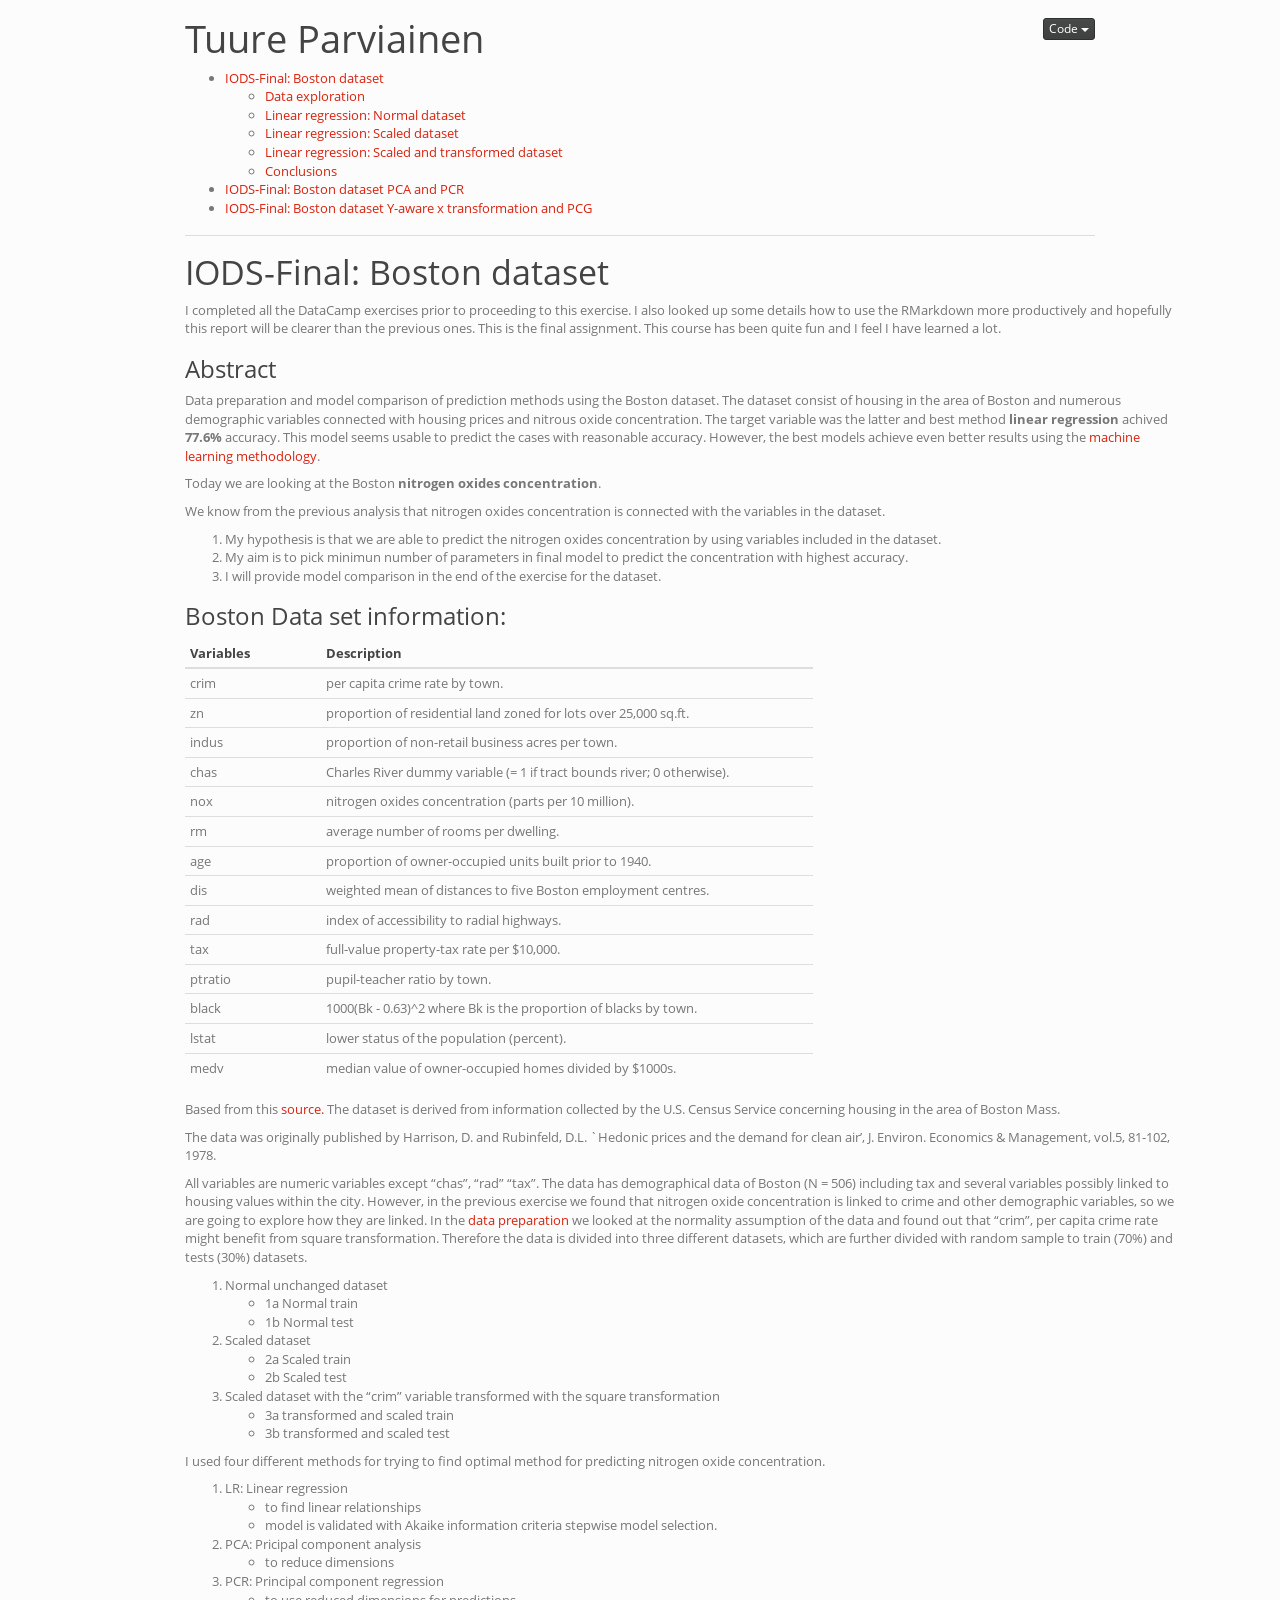
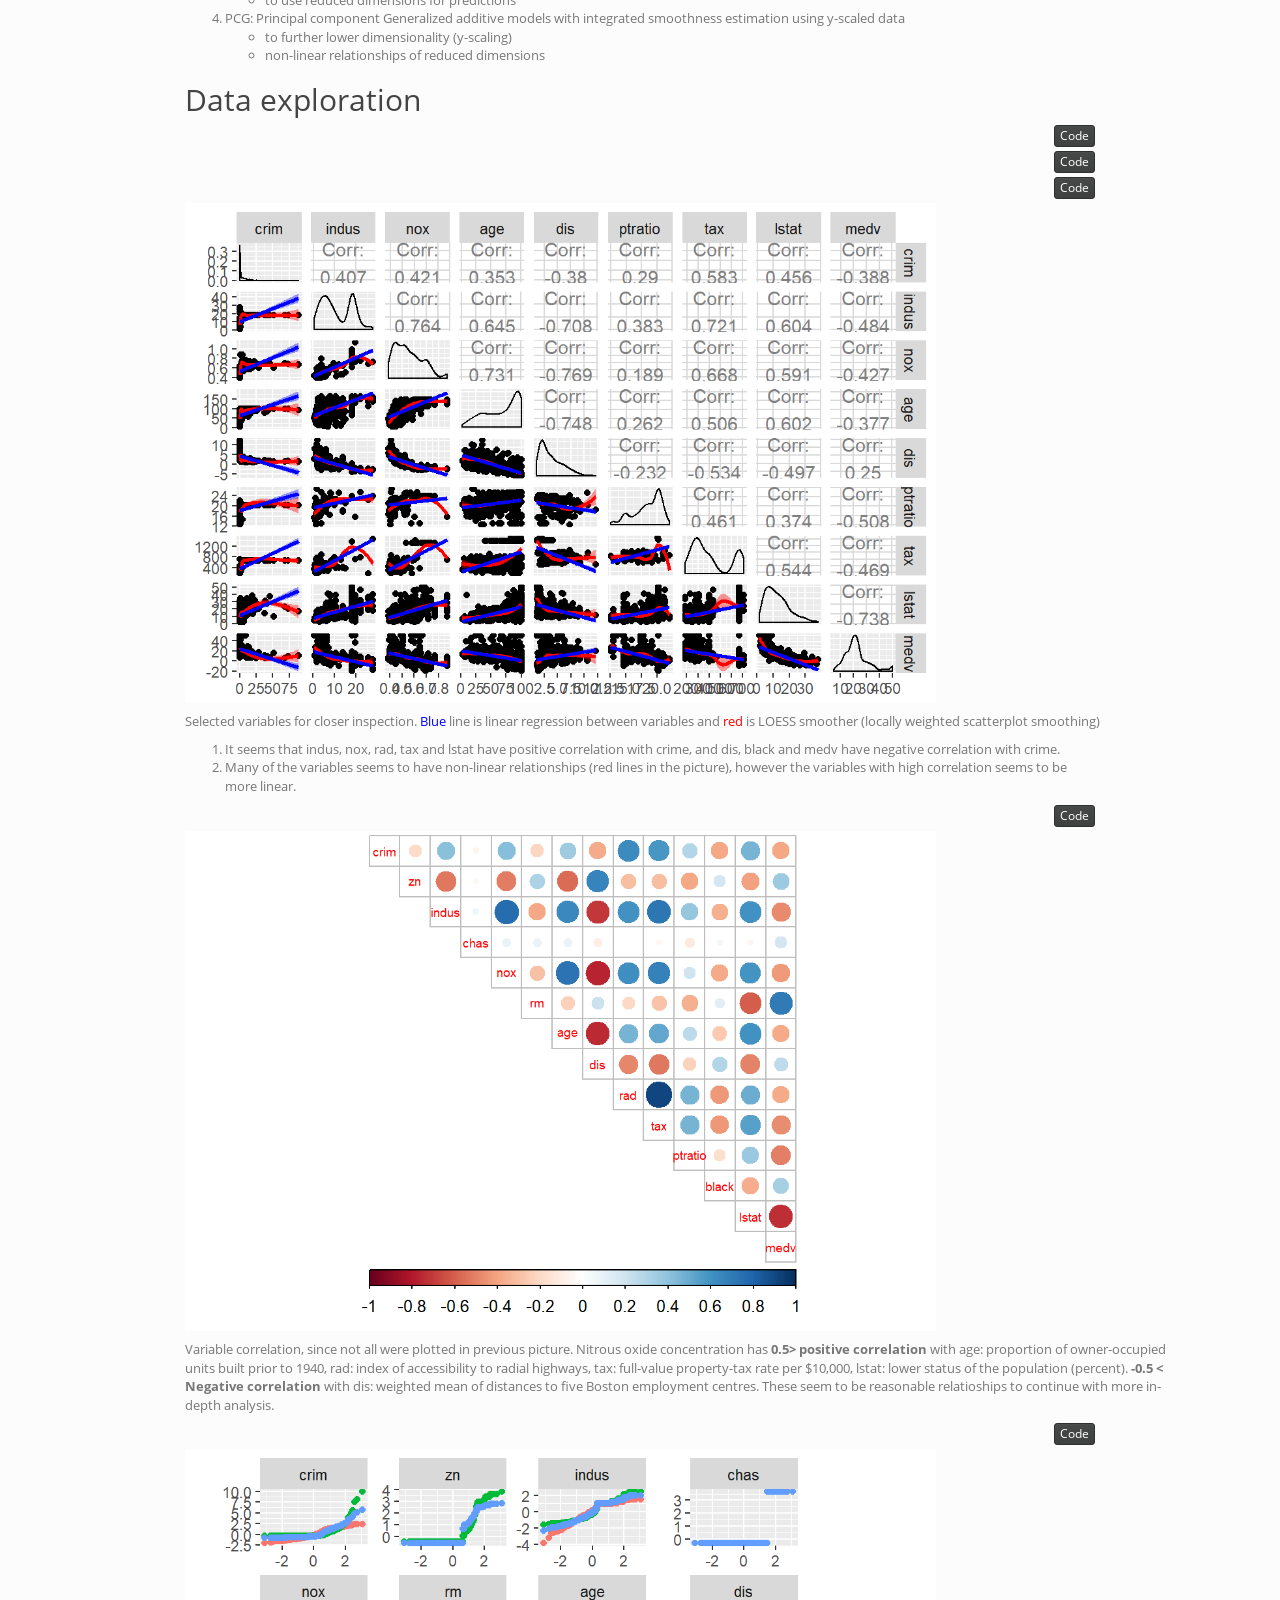
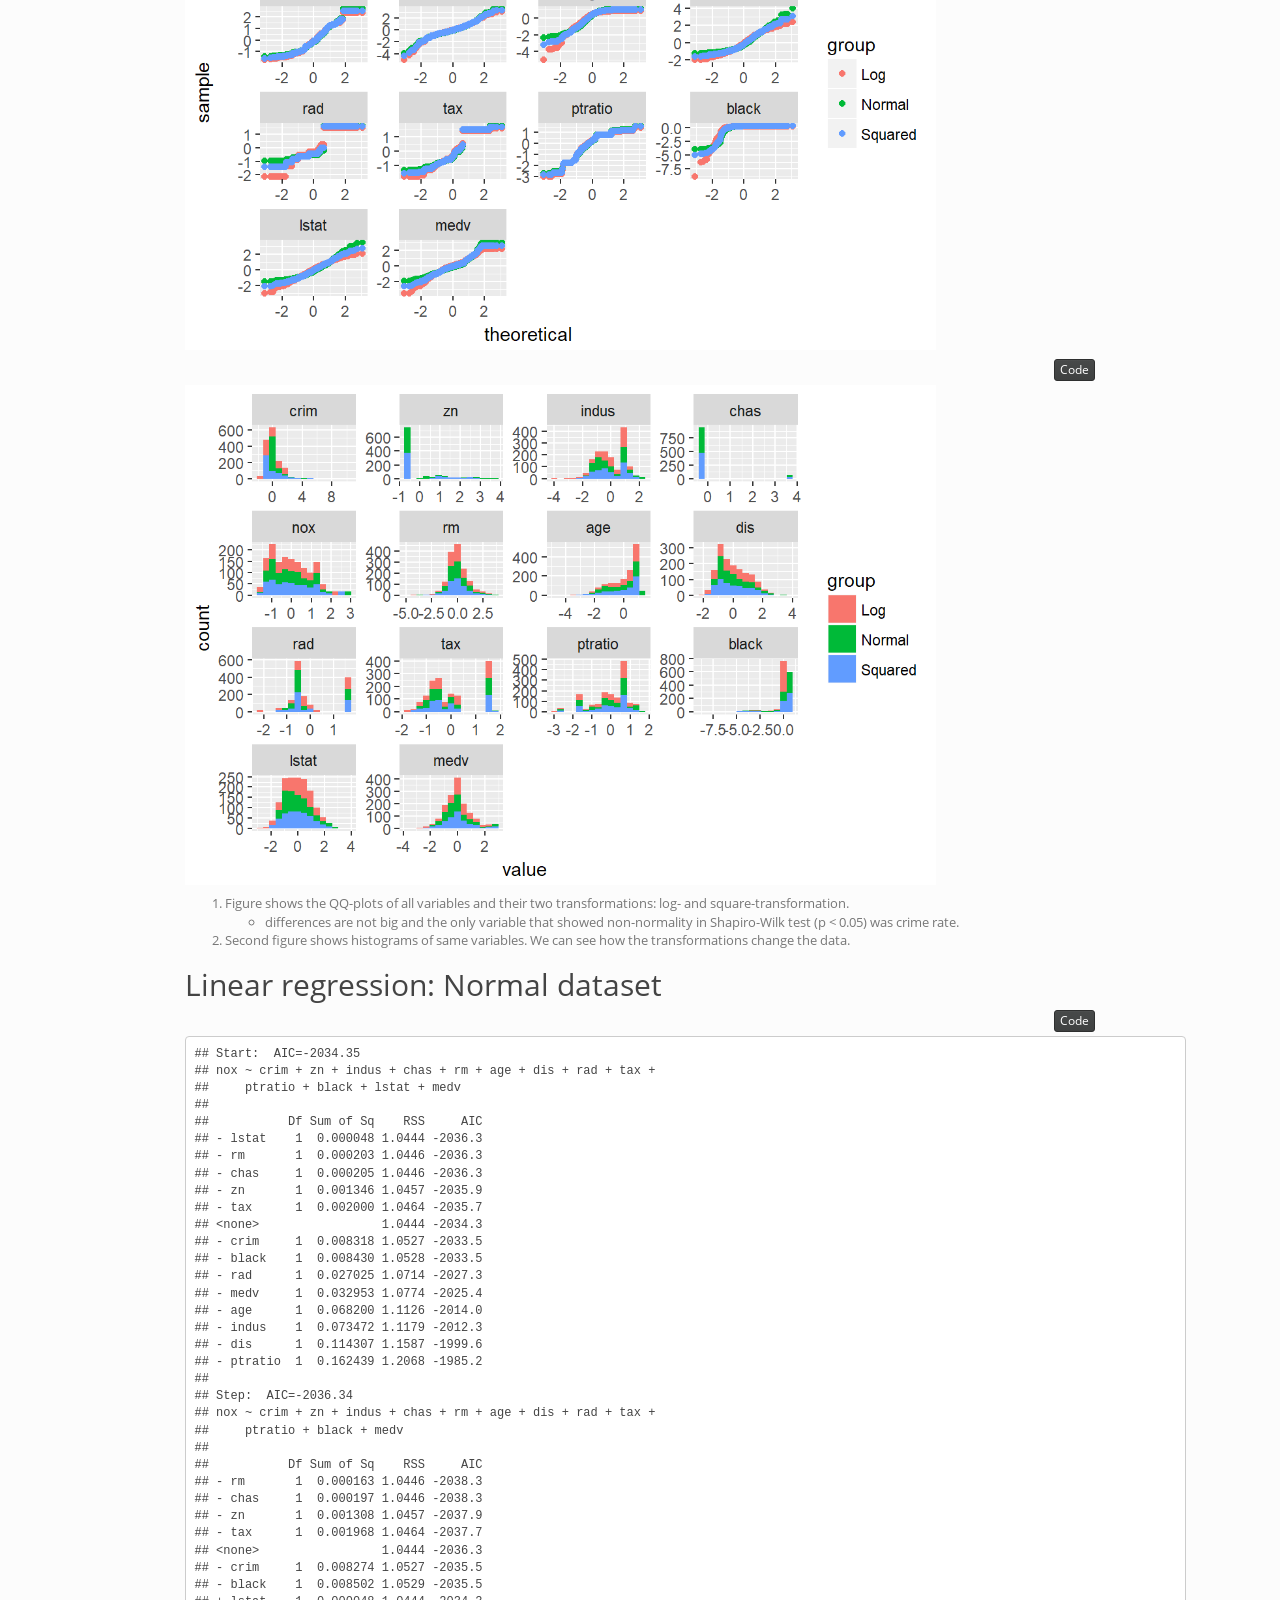
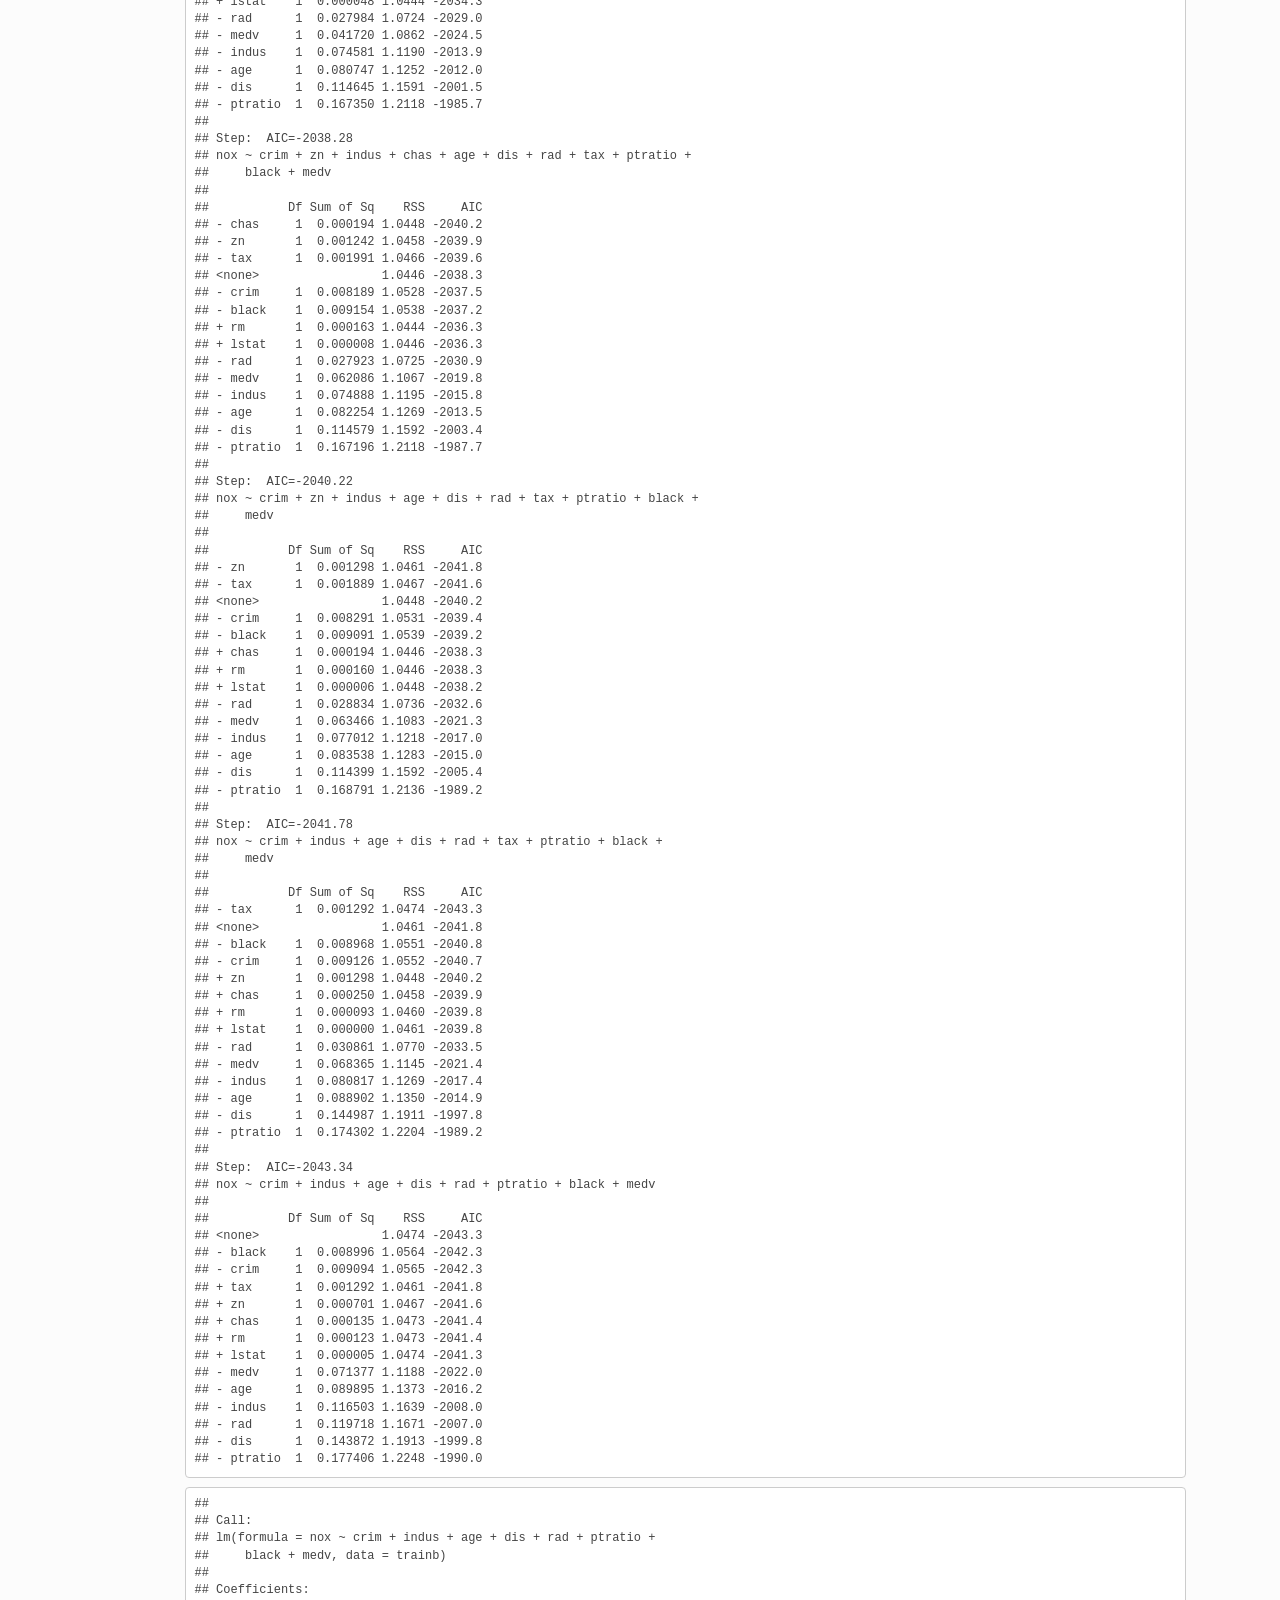
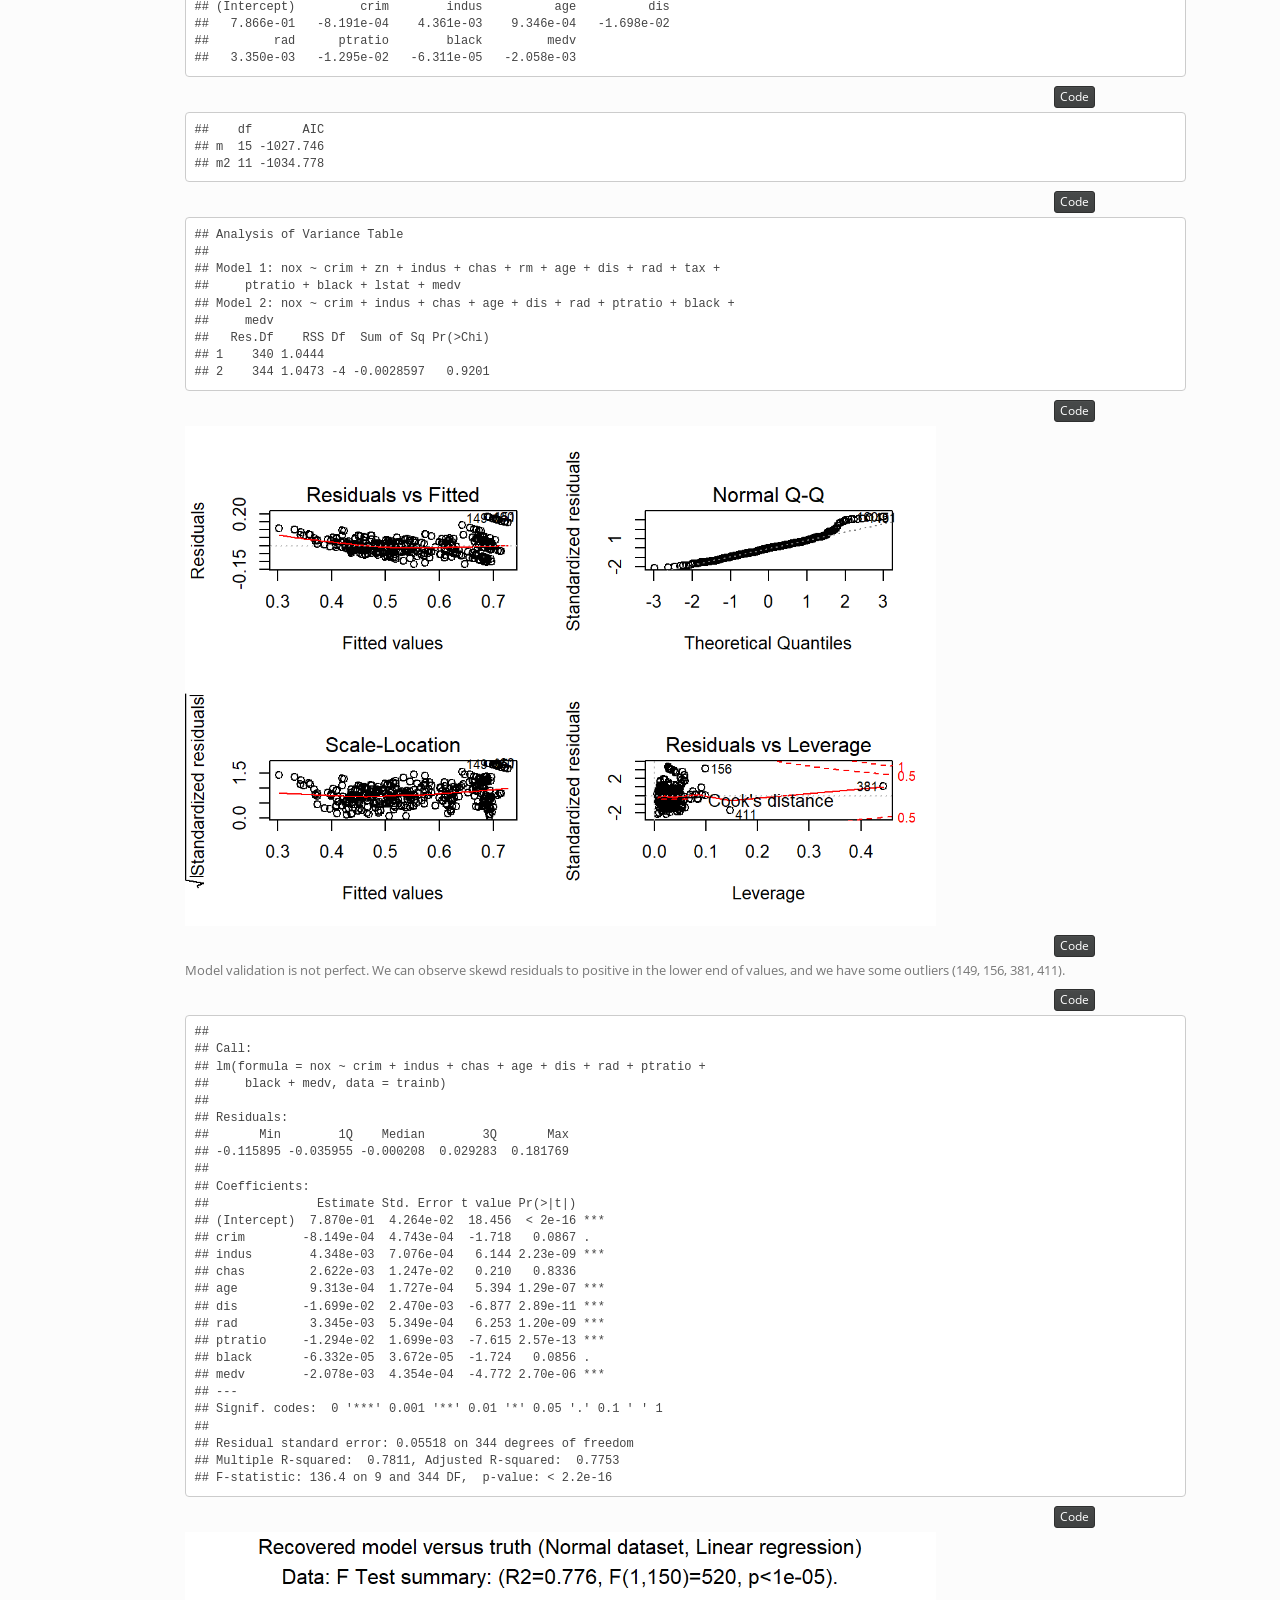
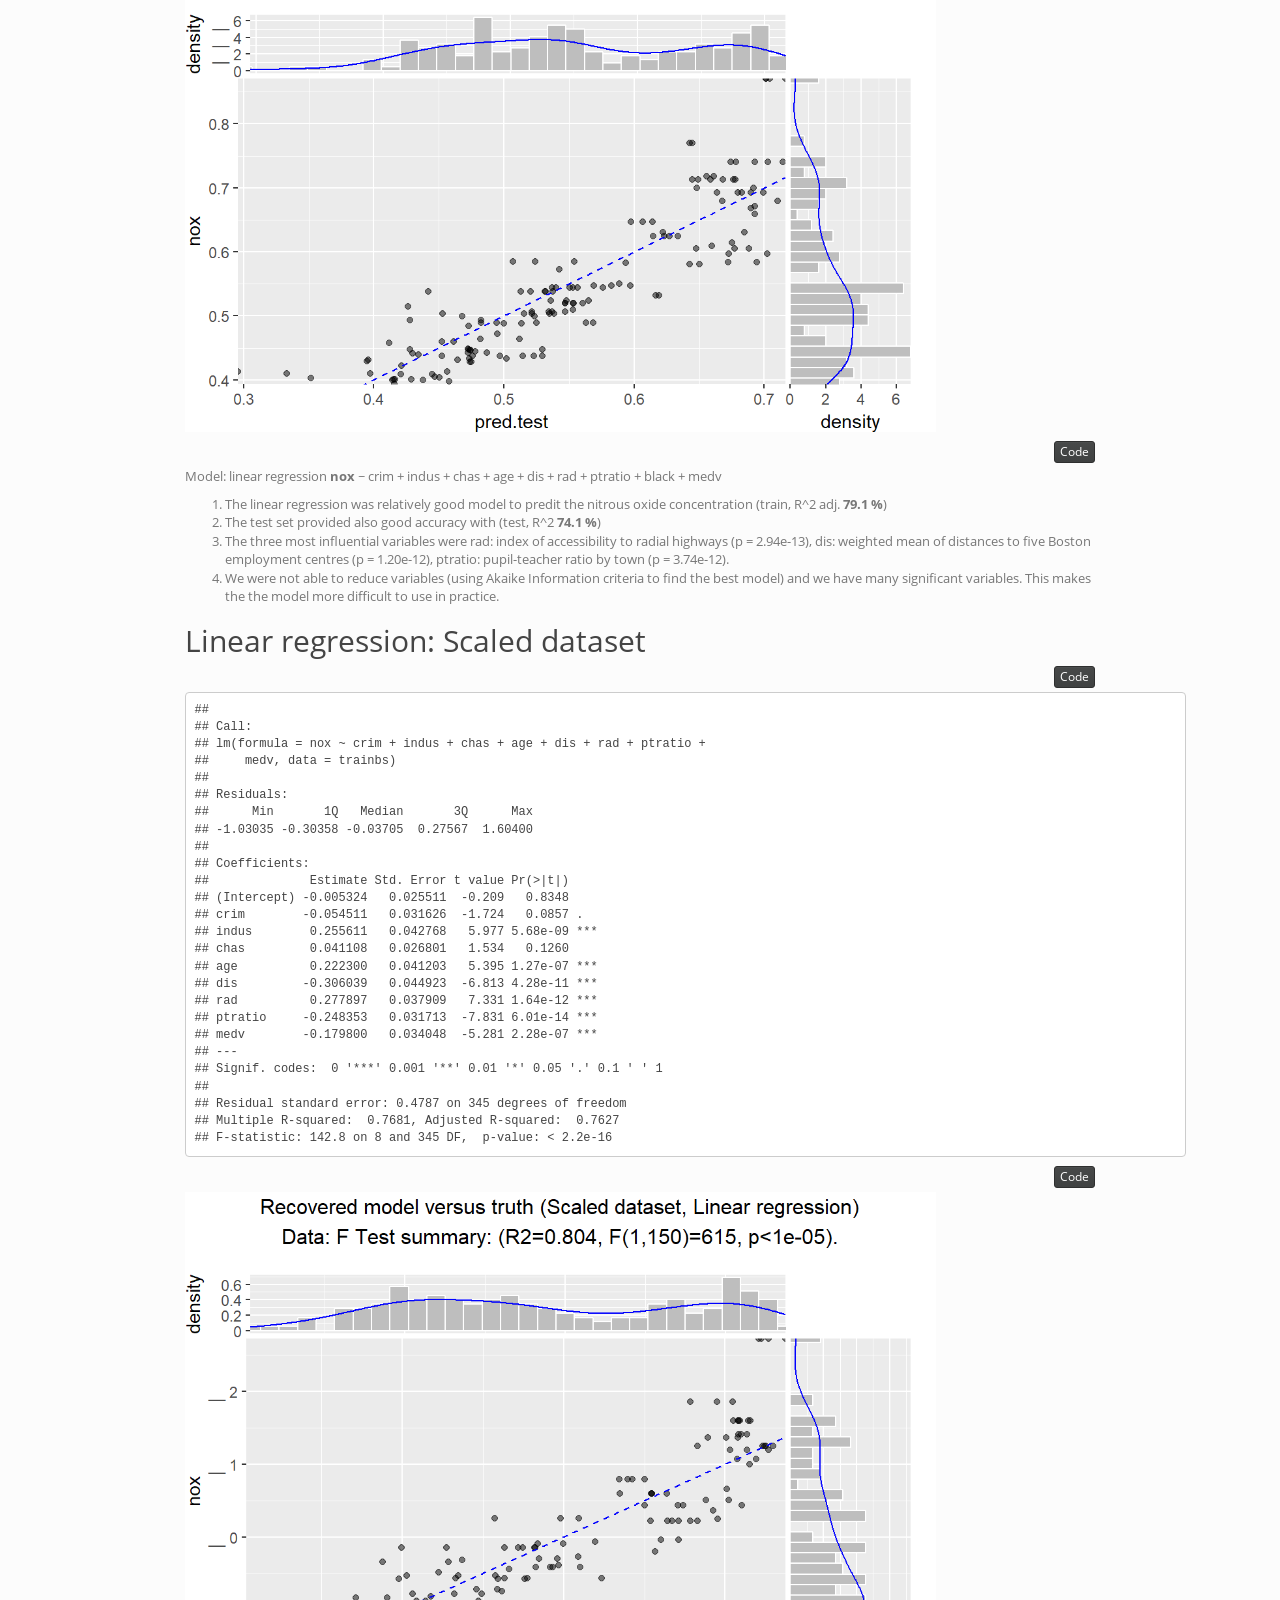
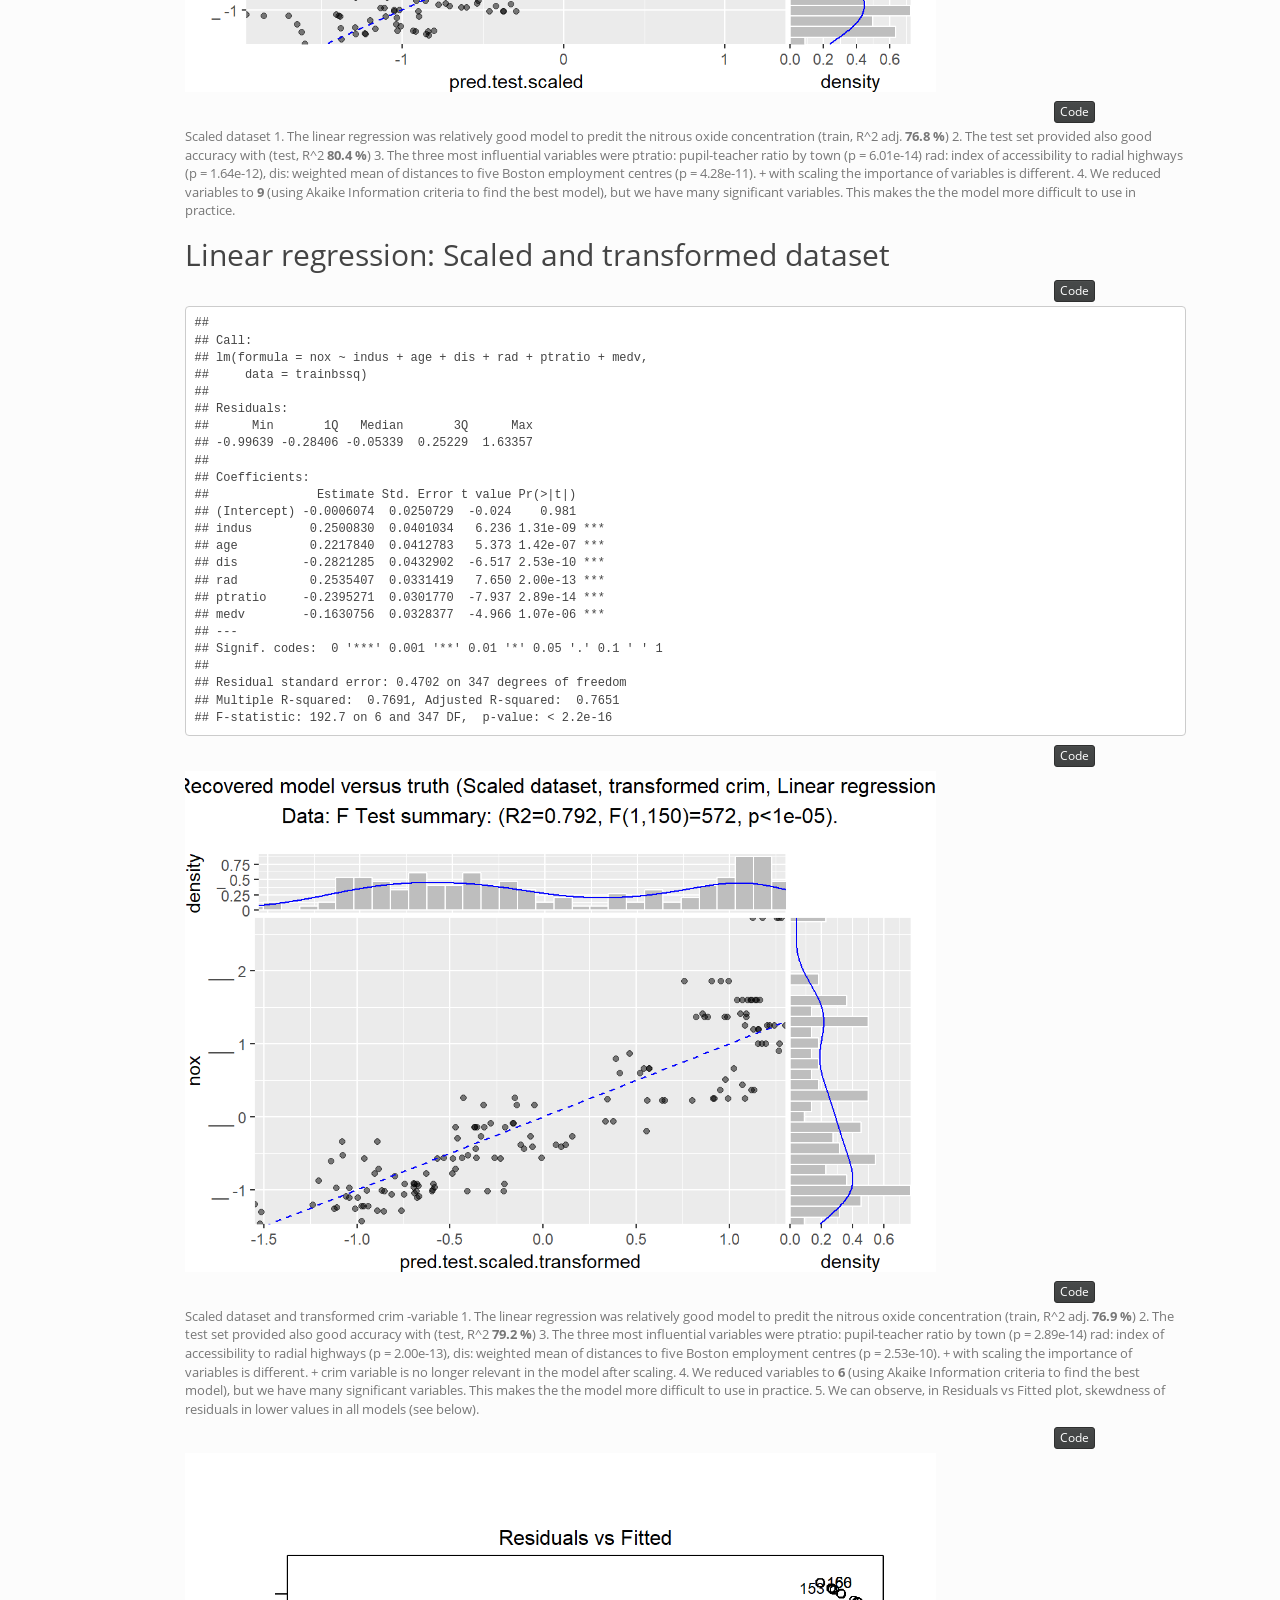
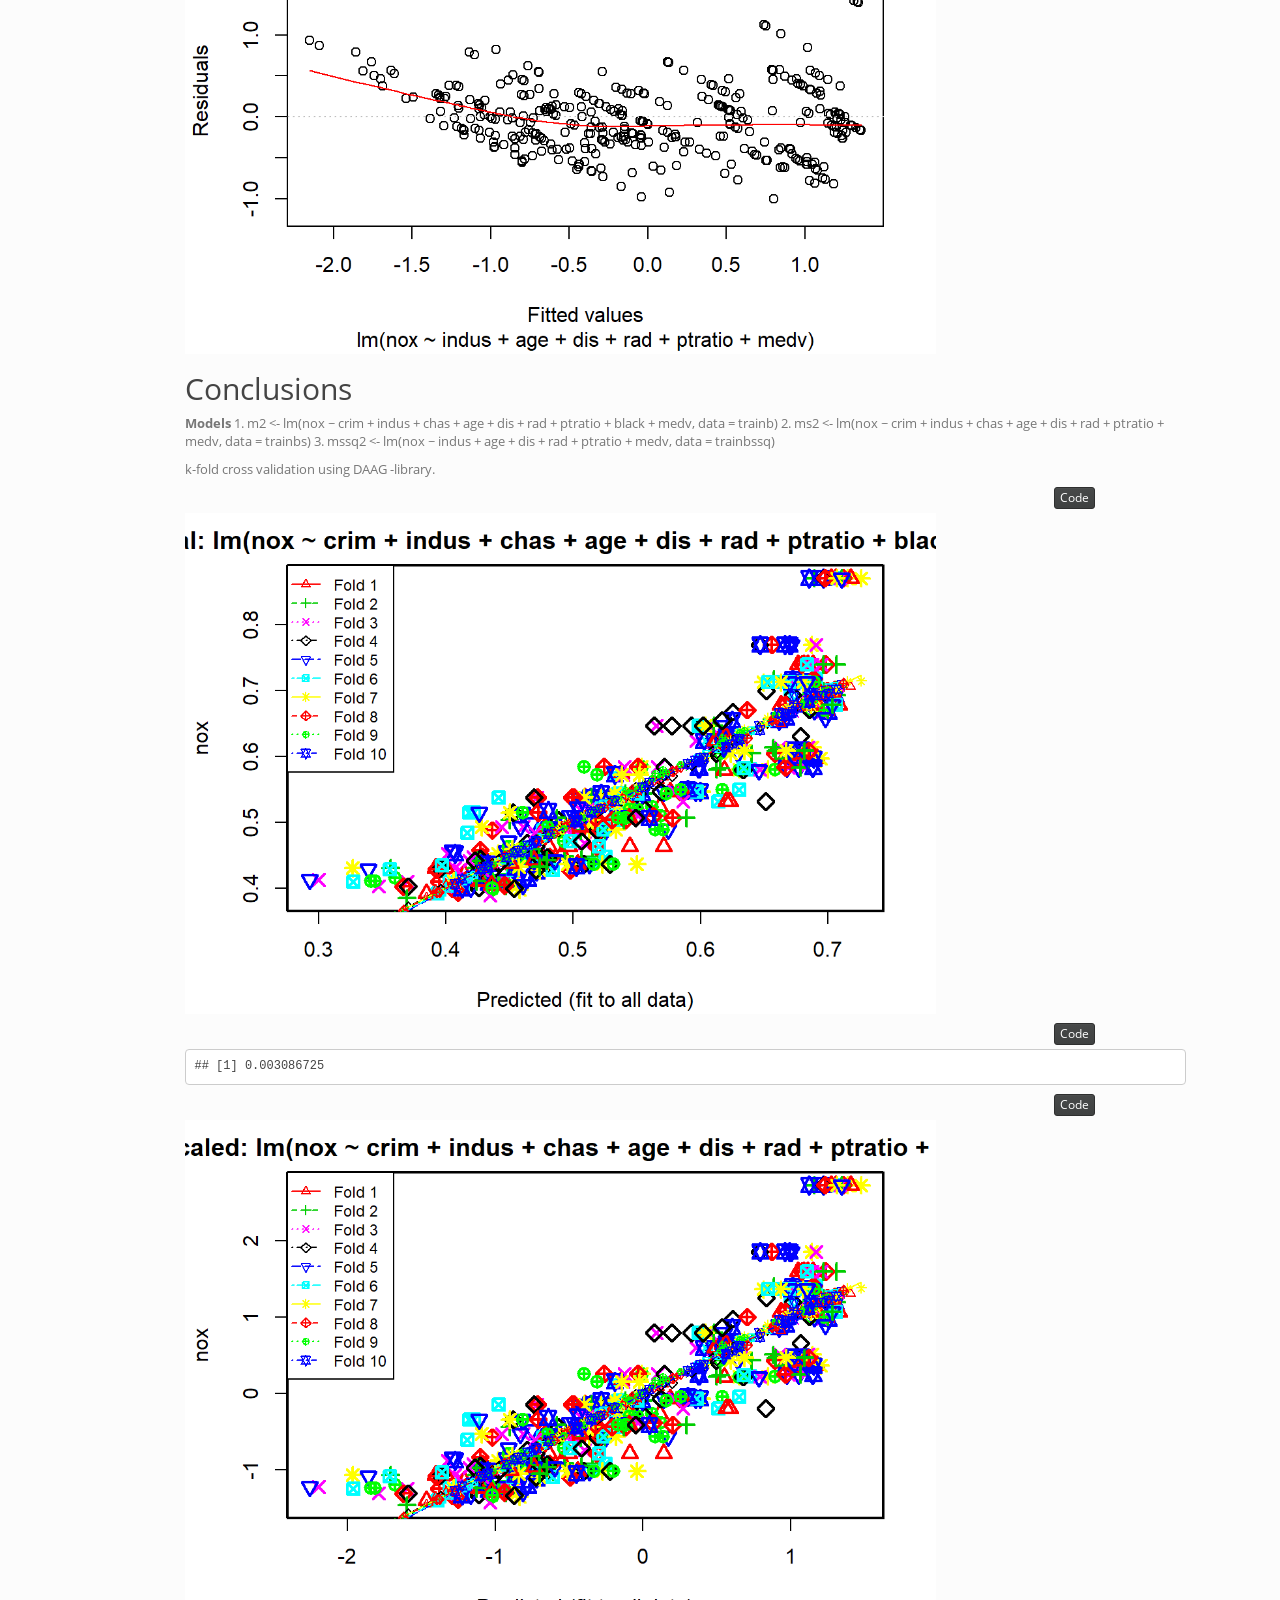
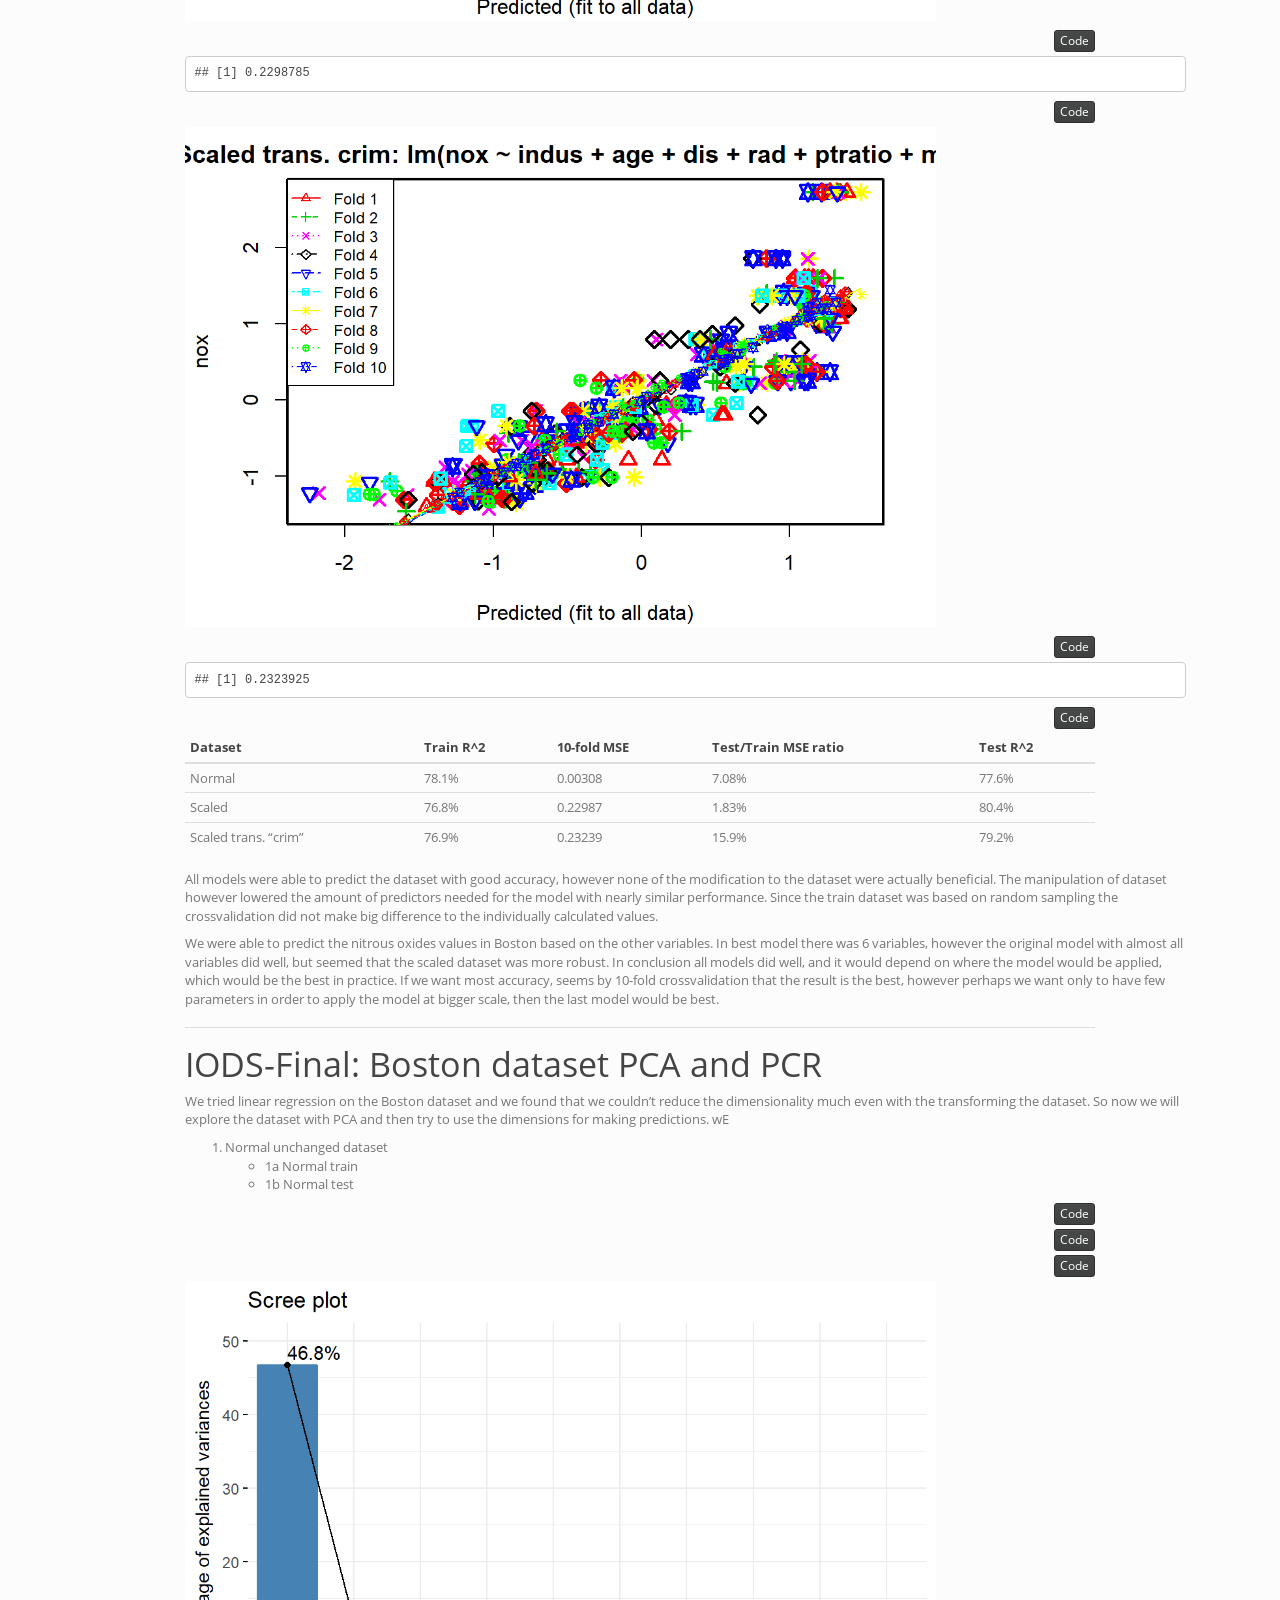
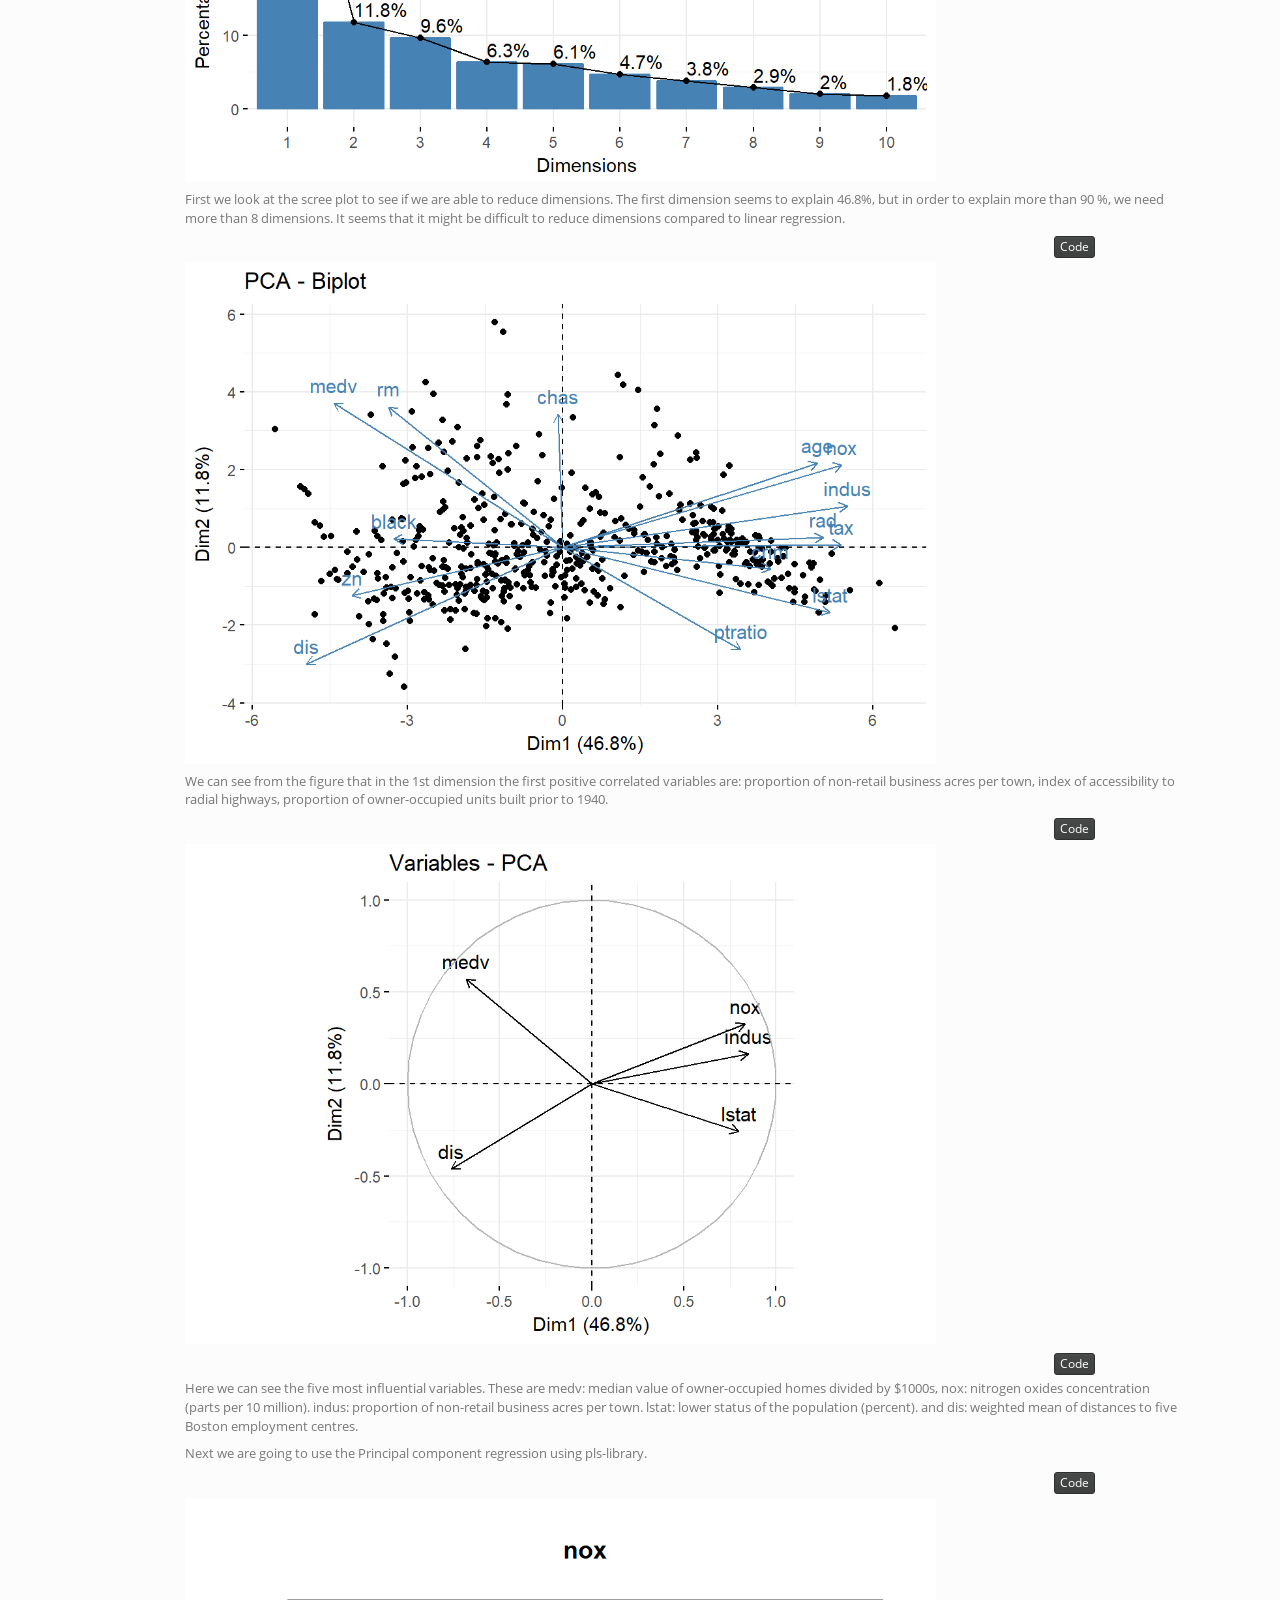
